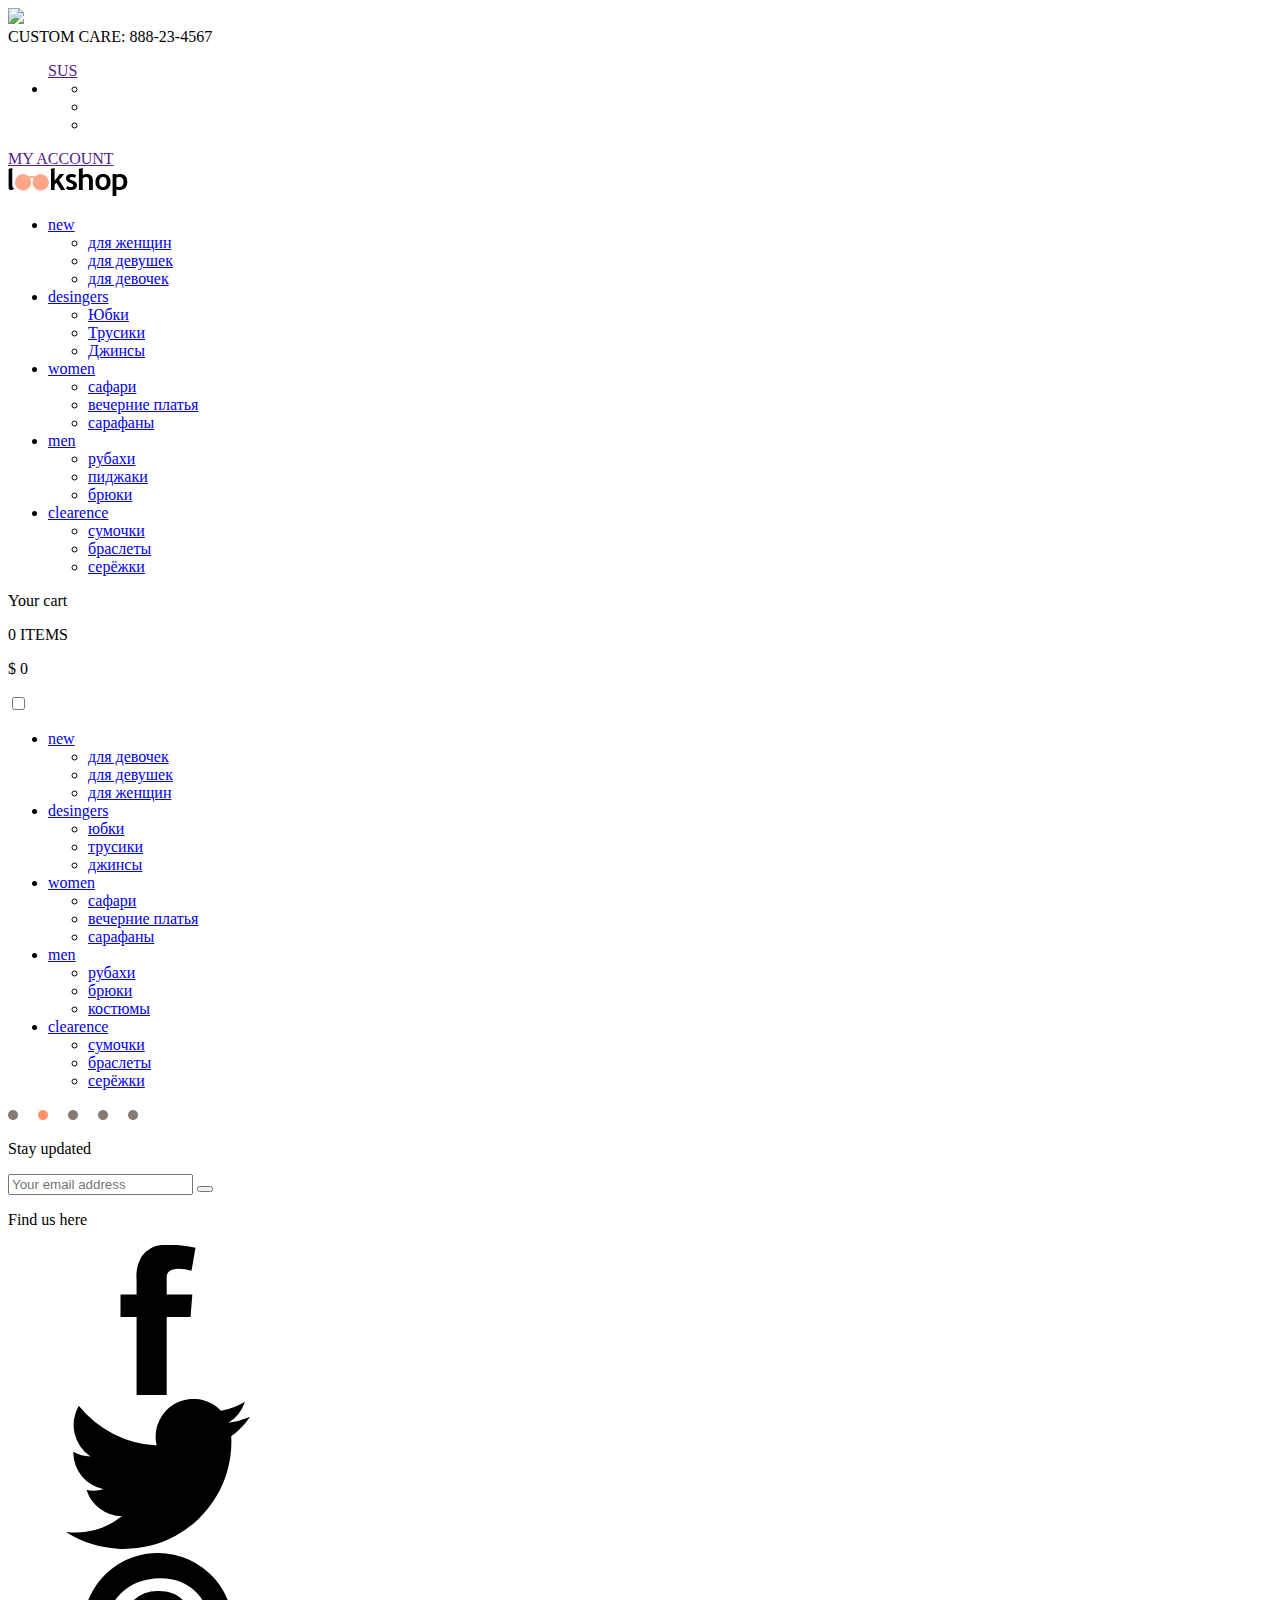
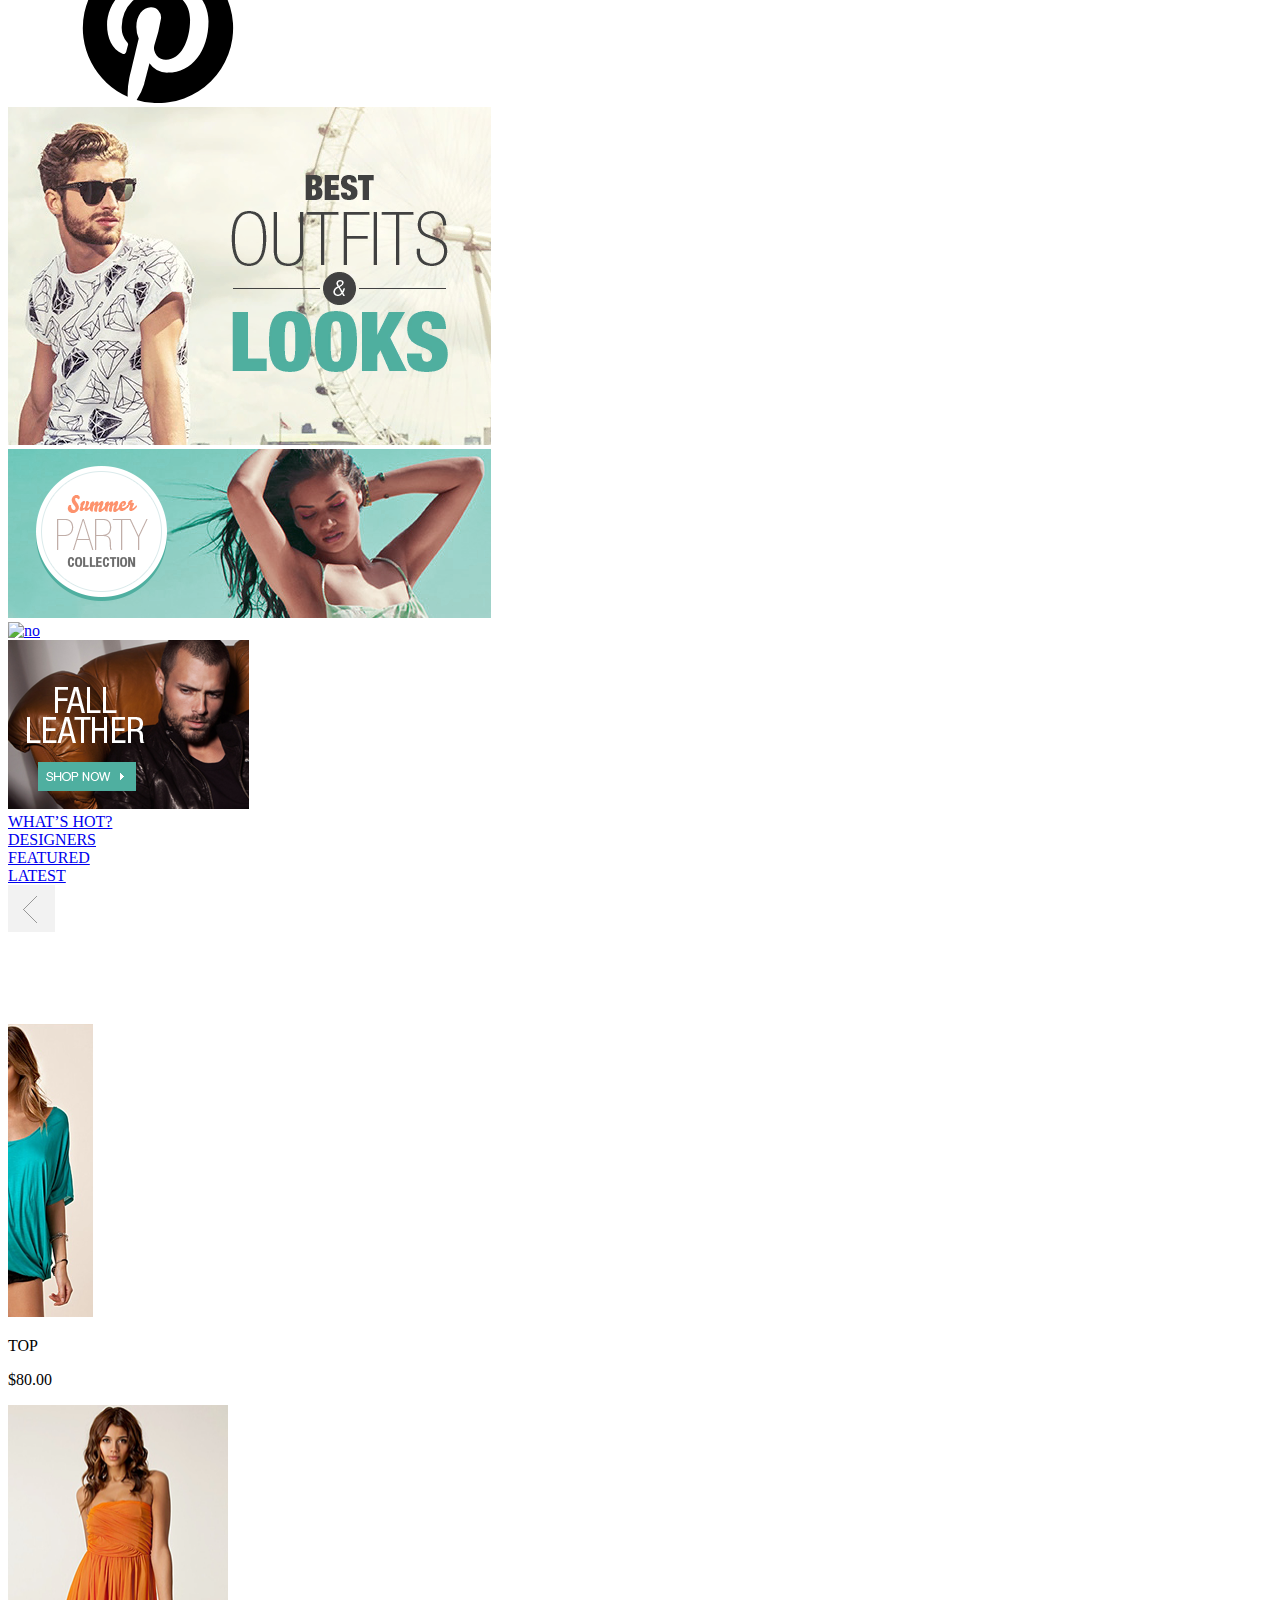
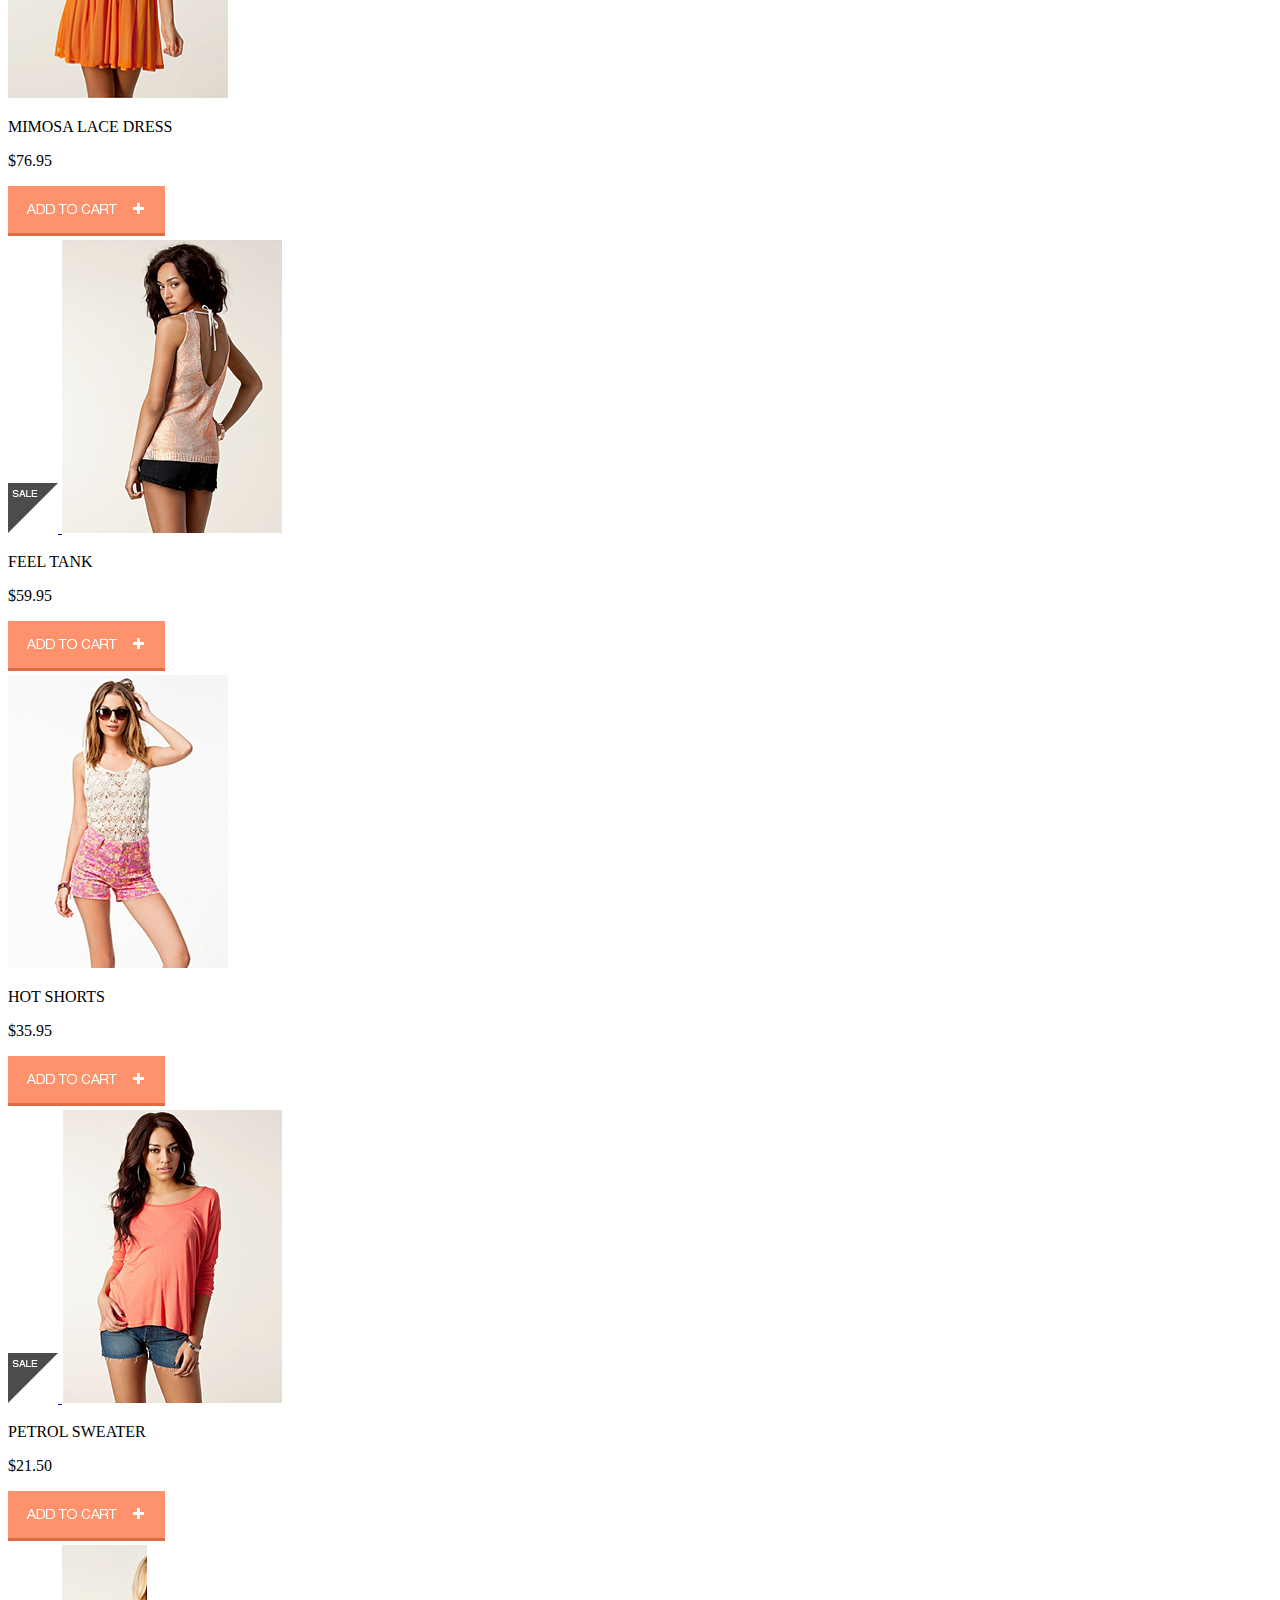
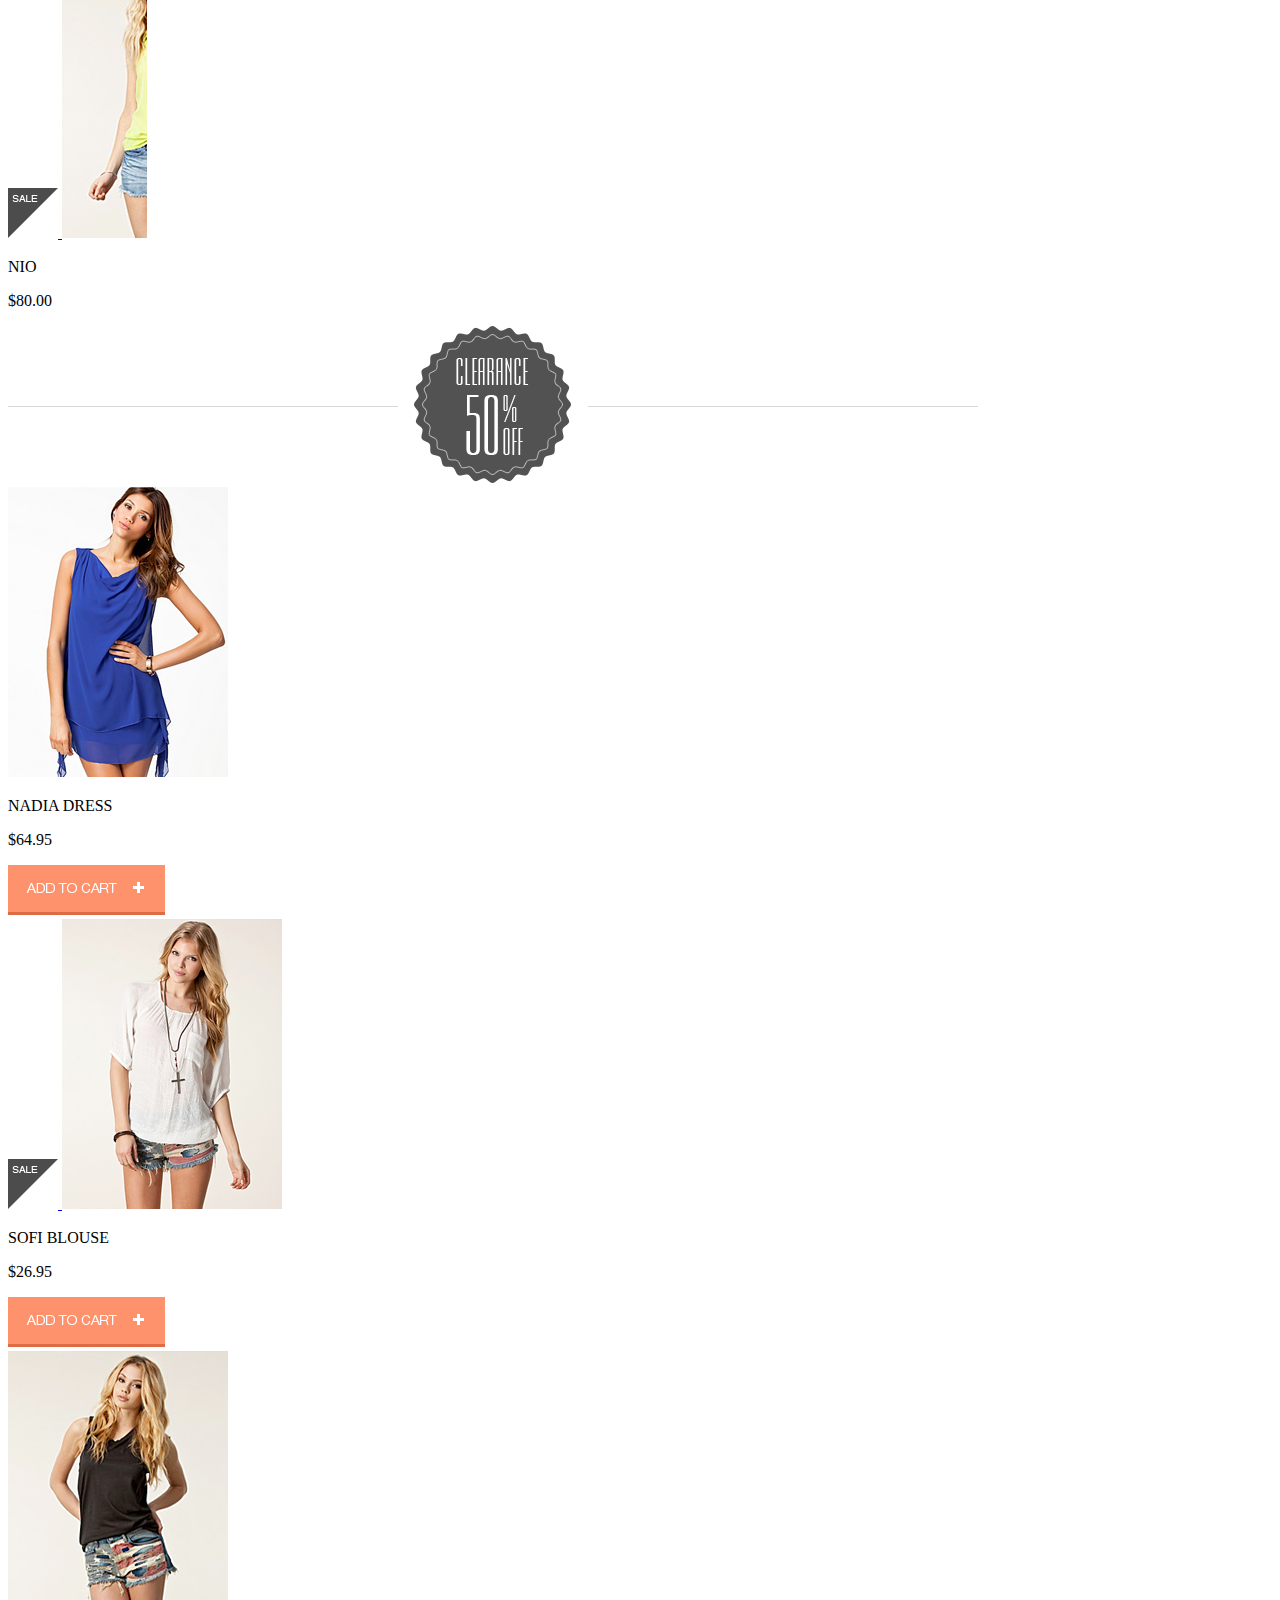
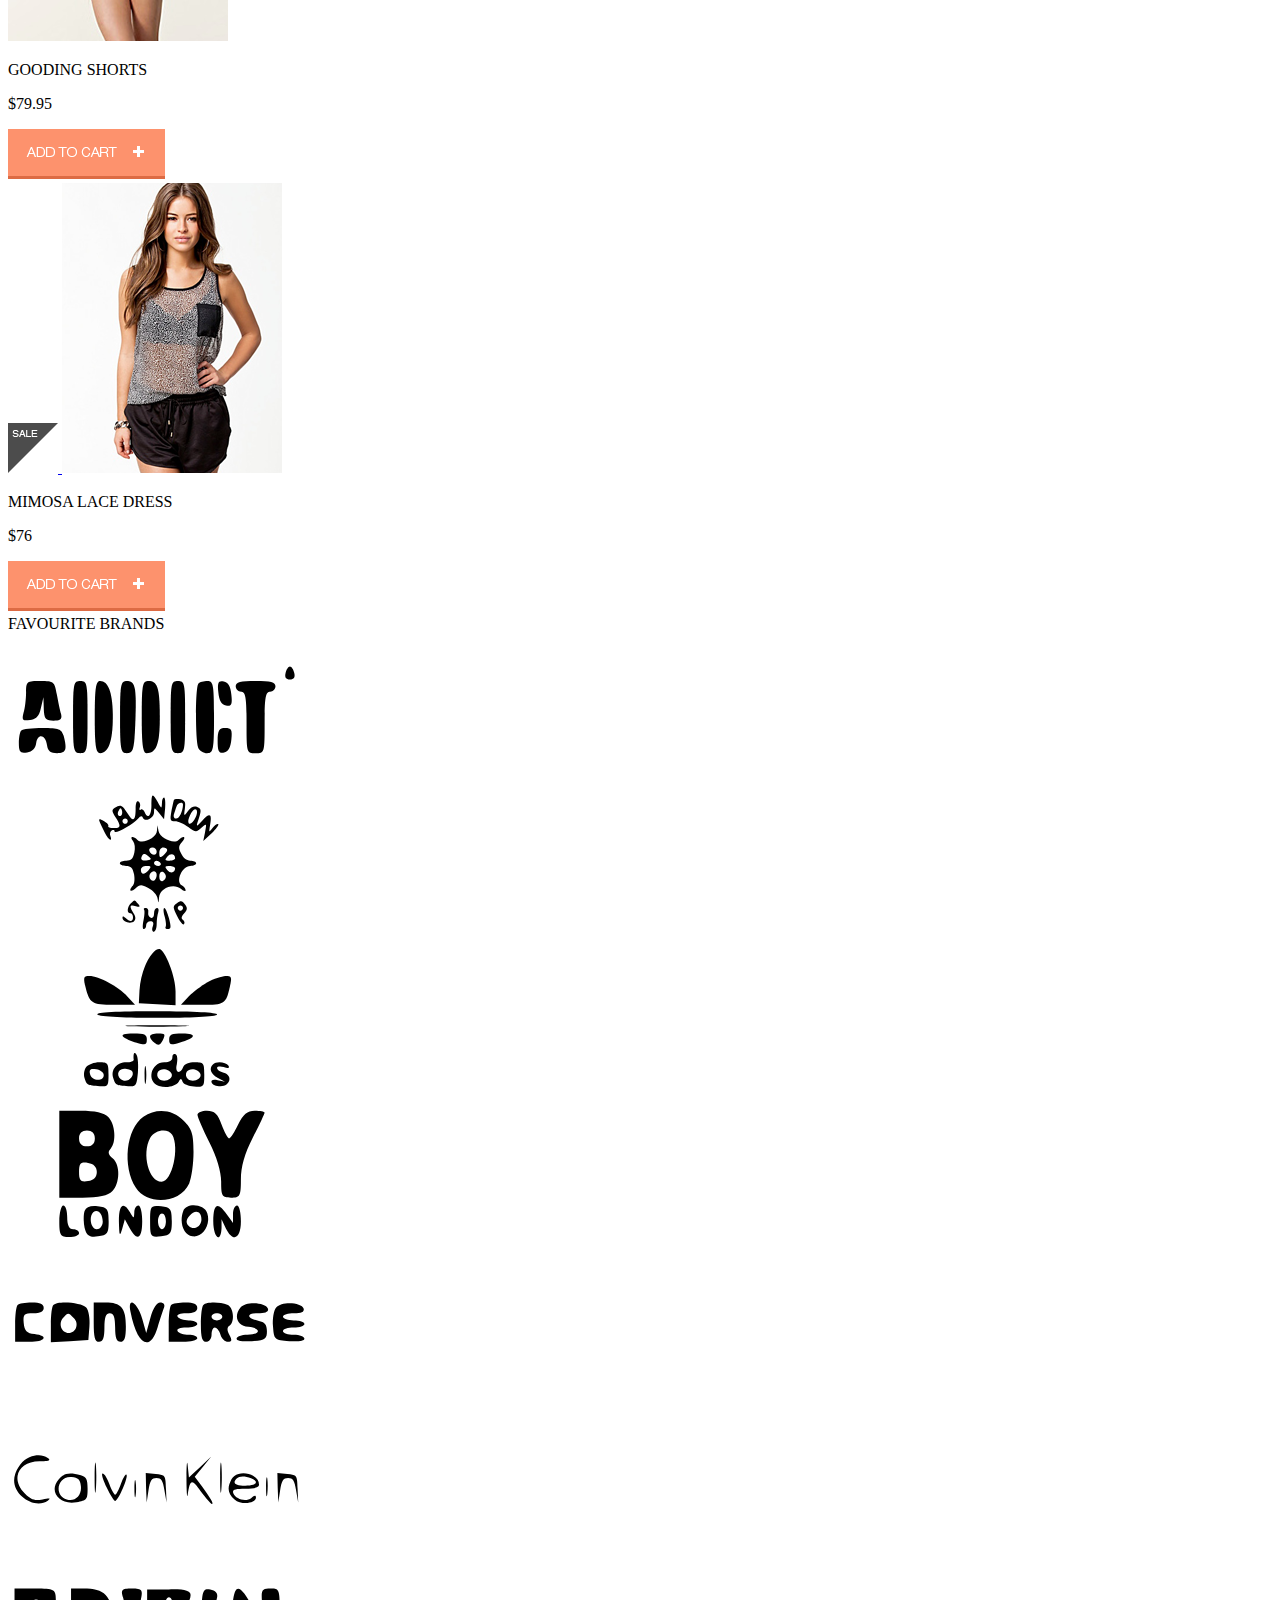
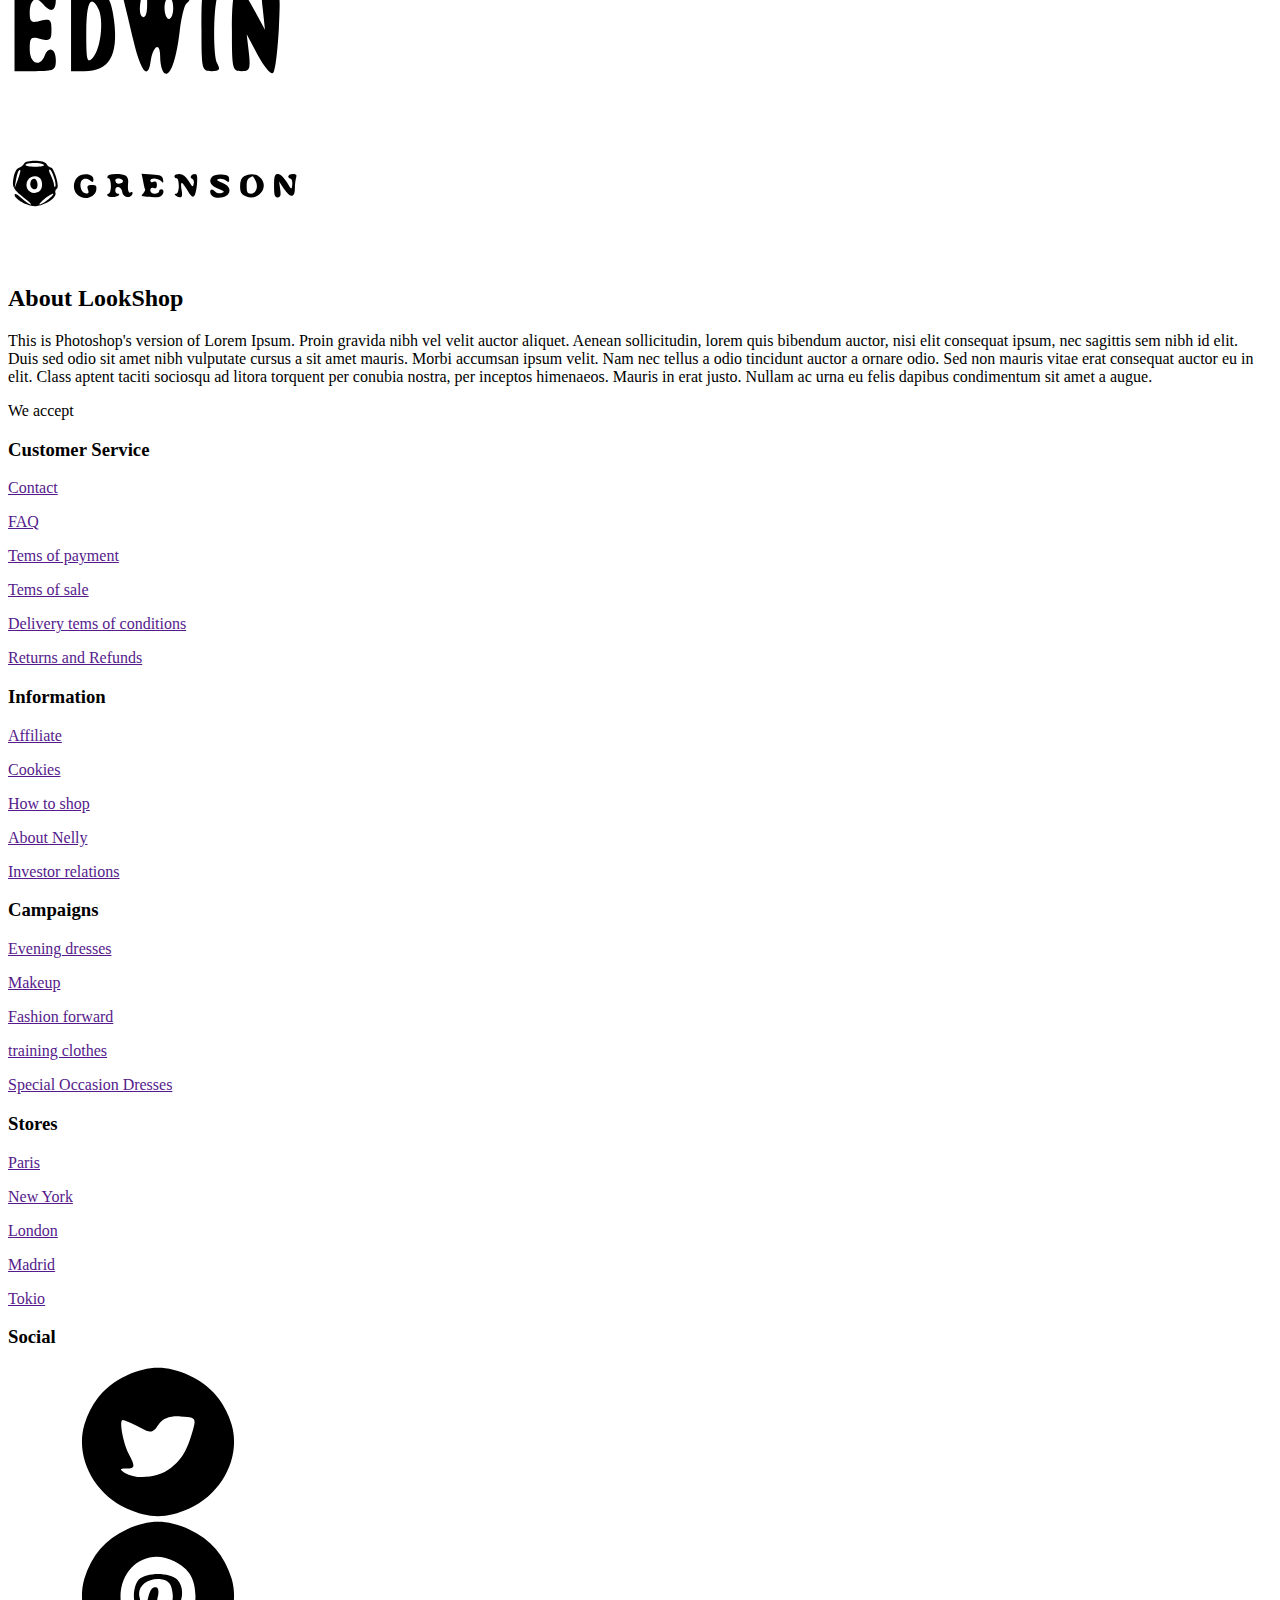
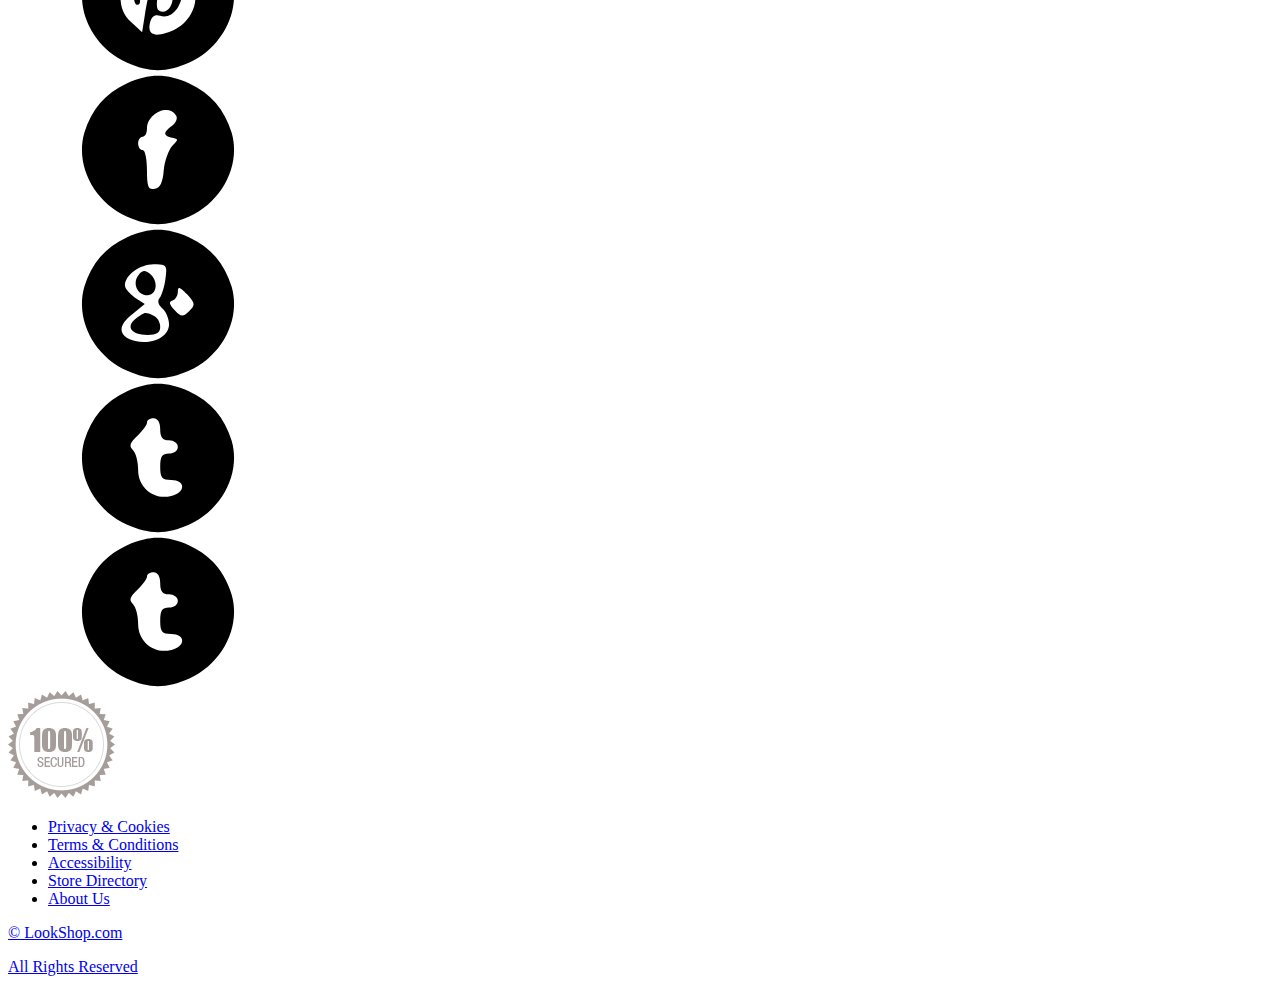
==== index.html @ e64f7e5d "Update index.html" ====
<!DOCTYPE html>
<html lang="en">
<head>
	<meta charset="UTF-8">
	<meta name="viewport" content="width=device-width, initial-scale=1.0">
<!-- 	<link rel="stylesheet" href="https://github.com/Filin3DK/LOOKSHOP-1/blob/main/CSS/style.css"> -->
	  <link rel="stylesheet" href="../css/style.css">                                                   

</head>
<body>

	

	<div class="wrapper">

<!-- КНОПКА SHOP IT НА ГАЛЕРЕЕ -->

		<a href="#">
		<img class="shop-it" src="https://github.com/Filin3DK/LOOKSHOP-1/tree/main/images/shop-it.png">
	   </a>
	   
<!-- HEADER -->

 <div class="header">
			<div class="header__black">
				<div class="number">
					CUSTOM CARE: 888-23-4567
					<!-- OUR NEW REGISTER NUMBER IN SINGAPORE HOTEL 888-23-4567 -->
				</div>

				<div class="empty"></div>

			<!-- 	БОЛЬШОЙ СПИСОК -->
				
				<ul class="menu">
					
					<a class="menu-a" href="">SUS</a>
					<li class="menu-li">
						
						<ul class="submenu">
							<li>
								<a class="submenu__li_a" href="" target="_blank"></a>
							</li>
							<li>
								<a class="submenu__li_a" href="" target="_blank"></a>
							</li>
							<li>
								<a class="submenu__li_a" href="" target="_blank"></a>
							</li>
						</ul>
					</li>
				</ul>

				<div class="my-account">
					<a href="" class="my-account__a">MY ACCOUNT</a>
				</div>

	<form class="search">
     <!-- <input type="search" placeholder="Искать здесь...">
     <button type="submit"></button> -->
   </form>

			</div>

<div class="header__login">

	<img class="header__login_font" src="../icons/logo.png" alt="no">


	


<!-- СПИСОК ВЫПАДАЮЩИХ СПИСКОВ -->

<ul class="list">
	

	<li class="list__li">

		<a class="li__a" href="IST3.html" target="_blank">new</a>

		<ul class="submenu">
			<li class="submenu__li">
				<a class="submenu__li_a" href="IST4.html" target="_blank">для женщин</a>
			</li>

			<li class="submenu__li">
				<a class="submenu__li_a" href="IST4.html" target="_blank">для девушек</a>
			</li>

			<li class="submenu__li">
				<a class="submenu__li_a" href="IST4.html" target="_blank">для девочек</a>
			</li>			
				
		</ul>
	</li>

	<li class="list__li_second">

		<a class="li__a_second" href="IST3.html" target="_blank">desingers</a>

		<ul class="submenu">
			<li class="submenu__li">
				<a class="submenu__li_a" href="IST4.html" target="_blank">Юбки</a>
			</li>

			<li class="submenu__li">
				<a class="submenu__li_a" href="IST4.html" target="_blank">Трусики</a>
			</li>

			<li class="submenu__li">
				<a class="submenu__li_a" href="IST4.html" target="_blank">Джинсы</a>
			</li>			
				
		</ul>
	</li>


	<li class="list__li_the-third">

		<a class="li__a_the-third" href="IST3.html" target="_blank">women</a>

		<ul class="submenu">
			<li class="submenu__li">
				<a class="submenu__li_a" href="IST4.html" target="_blank">сафари</a>
			</li>

			<li class="submenu__li">
				<a class="submenu__li_a" href="IST4.html" target="_blank">вечерние платья</a>
			</li>

			<li class="submenu__li">
				<a class="submenu__li_a" href="IST4.html" target="_blank">сарафаны</a>
			</li>			
				
		</ul>
	</li>


	<li class="list__li_fourth">

		<a class="li__a_fourth" href="IST3.html" target="_blank">men</a>

		<ul class="submenu">
			<li class="submenu__li">
				<a class="submenu__li_a" href="IST4.html" target="_blank">рубахи</a>
			</li>

			<li class="submenu__li">
				<a class="submenu__li_a" href="IST4.html" target="_blank">пиджаки</a>
			</li>

			<li class="submenu__li">
				<a class="submenu__li_a" href="IST4.html" target="_blank">брюки</a>
			</li>			
				
		</ul>
	</li>


	<li class="list__li_fifth">

		<a class="li__a_fifth" href="IST3.html" target="_blank">clearence</a>

		<ul class="submenu">
			<li class="submenu__li">
				<a class="submenu__li_a" href="IST4.html" target="_blank">сумочки</a>
			</li>

			<li class="submenu__li">
				<a class="submenu__li_a" href="IST4.html" target="_blank">браслеты</a>
			</li>

			<li class="submenu__li">
				<a class="submenu__li_a" href="IST4.html" target="_blank">серёжки</a>
			</li>			
				
		</ul>
	</li>


	

	
</ul>


<div class="you-cart"> 


	<div class="cart">
		<p class="p-cart">Your cart</p>
	</div>

	<div class="sum">

		<p class="items"><span>0 ITEMS</span></p>
		<p class="dollars"><span>$ 0</span></p>
		
	</div>

</div>






	<!-- МЕНЮ БУРГЕР -->

	<div class="hamburger-menu">
  <input id="menu__toggle" type="checkbox" />
  <label class="menu__btn" for="menu__toggle">
    <span></span>
  </label>

  <ul class="menu__box">
  	
    <li class="menu__item">
    	<a href="MB1.html">new</a>
           <ul class="submenu-414px">

			    <li class="submenu__li-414px">
			   	<a class="submenu__li_a-414px" href="IST4.html" target="_blank">для девочек</a>
			    </li>

			    <li class="submenu__li-414px">
				  <a class="submenu__li_a-414px" href="IST4.html" target="_blank">для девушек</a>
			    </li>
			
			    <li class="submenu__li-414px">
				  <a class="submenu__li_a-414px" href="IST4.html" target="_blank">для женщин</a>
			    </li>
			
	    	</ul>
    </li>

    <li class="menu__item">
    	<a href="MB2.html">desingers</a>

    	 <ul class="submenu-414px">

			    <li class="submenu__li-414px">
			   	<a class="submenu__li_a-414px" href="IST4.html" target="_blank">юбки</a>
			    </li>

			    <li class="submenu__li-414px">
				  <a class="submenu__li_a-414px" href="IST4.html" target="_blank">трусики</a>
			    </li>
			
			    <li class="submenu__li-414px">
				  <a class="submenu__li_a-414px" href="IST4.html" target="_blank">джинсы</a>
			    </li>
			
	    	</ul>
    </li>

    <li class="menu__item">
    	<a href="MB3.html">women</a>

    	<ul class="submenu-414px">

			    <li class="submenu__li-414px">
			   	<a class="submenu__li_a-414px" href="IST4.html" target="_blank">сафари</a>
			    </li>

			    <li class="submenu__li-414px">
				  <a class="submenu__li_a-414px" href="IST4.html" target="_blank">вечерние платья</a>
			    </li>
			
			    <li class="submenu__li-414px">
				  <a class="submenu__li_a-414px" href="IST4.html" target="_blank">сарафаны</a>
			    </li>
			
	    	</ul>
    </li >

    <li class="menu__item">
    	<a  href="MB4.html">men</a>

    	<ul class="submenu-414px">

			    <li class="submenu__li-414px">
			   	<a class="submenu__li_a-414px" href="IST4.html" target="_blank">рубахи</a>
			    </li>

			    <li class="submenu__li-414px">
				  <a class="submenu__li_a-414px" href="IST4.html" target="_blank">брюки</a>
			    </li>
			
			    <li class="submenu__li-414px">
				  <a class="submenu__li_a-414px" href="IST4.html" target="_blank">костюмы</a>
			    </li>
			
	    	</ul>
    </li>

    <li  class="menu__item">
    	<a href="#">clearence</a>
         
         <ul class="submenu-414px">

			    <li class="submenu__li-414px">
			   	<a class="submenu__li_a-414px" href="IST4.html" target="_blank">сумочки</a>
			    </li>

			    <li class="submenu__li-414px">
				  <a class="submenu__li_a-414px" href="IST4.html" target="_blank">браслеты</a>
			    </li>
			
			    <li class="submenu__li-414px">
				  <a class="submenu__li_a-414px" href="IST4.html" target="_blank">серёжки</a>
			    </li>
			
	    	</ul>

    </li>
  </ul>
</div>

</div>

</div>


<!-- БЛОК ДЕВУШКА В ДЖИНСОВЫХ ШОРТАХ -->

			
<div class="header__foto">
</div>

<!-- БЛОК С ЦВЕТНЫМИ ТОЧКАМИ -->

<div class="points">
	
  <img class="colored-dots" src="../images/group1.png" alt="no" >

</div>

				

<!-- ФОРМА ВВОДА E-MAIL -->


<div class="form-email">	

	 	<form class="form-e" action="" method="get">

 <label class="input-email-label">


 	<p class="stay">Stay updated</p>
 	<input class="input-email" name="email" placeholder="Your email address" type="search">

 	<button class="plus" type="submit"></button>
 </label>

  
   </form> 

<!-- ТРИ ИКОНКИ СОЦСЕТЕЙ   --> 


<p class="find">Find us here</p> 


<!-- SVG ИСХОДНИКИ БЛОКА EMAIL -->

<svg display="none">  <!-- тело спрайта -->
	 
   <symbol id="facebook" viewBox="0 0 9 18">         <!-- сектор спрайта -->

   	<g>
   		
         <path class="cls-1" d="M943,674.948h1.929v-1.81a4.7,4.7,0,0,1,.621-2.79,3.475,3.475,0,0,1,2.993-1.355,12.575,12.575,0,0,1,3.458.334l-0.482,2.759a6.739,6.739,0,0,0-1.554-.224c-0.75,0-1.422.258-1.422,0.983v2.1h3.076l-0.215,2.693h-2.861V687h-3.614v-9.36H943v-2.693Z" transform="translate(-943 -669)"/>
      </g>
   	
   </symbol>


   <symbol id="twitter" viewBox="0 0 20.316 16.562">

   	<g>
   		<path class="cls-1" d="M1012.92,672.169a8.387,8.387,0,0,1-2.4.659,4.188,4.188,0,0,0,1.83-2.315,8.233,8.233,0,0,1-2.64,1.016,4.173,4.173,0,0,0-7.22,2.863,3.756,3.756,0,0,0,.11.953,11.828,11.828,0,0,1-8.6-4.372,4.2,4.2,0,0,0,1.291,5.587,4.142,4.142,0,0,1-1.89-.524v0.053a4.184,4.184,0,0,0,3.346,4.1,4.167,4.167,0,0,1-1.884.072,4.179,4.179,0,0,0,3.9,2.906,8.394,8.394,0,0,1-6.176,1.732,11.859,11.859,0,0,0,18.268-10.025c0-.182-0.01-0.362-0.02-0.541A8.46,8.46,0,0,0,1012.92,672.169Z" transform="translate(-992.594 -670.219)"/>
   	</g>
   	
   </symbol>

   
   <symbol id="pinterest" viewBox="0 0 21.06 21">

   	<g>
   		<path class="cls-1" d="M1057.46,667a10.5,10.5,0,0,0-4.23,20.117,9.578,9.578,0,0,1,.19-2.411c0.2-.852,1.35-5.721,1.35-5.721a4.093,4.093,0,0,1-.33-1.662c0-1.556.9-2.718,2.03-2.718a1.406,1.406,0,0,1,1.42,1.576,22.122,22.122,0,0,1-.93,3.727,1.627,1.627,0,0,0,1.66,2.022c2,0,3.34-2.555,3.34-5.583,0-2.3-1.55-4.023-4.38-4.023a4.981,4.981,0,0,0-5.19,5.028,3,3,0,0,0,.7,2.06,0.515,0.515,0,0,1,.15.585c-0.05.193-.17,0.658-0.22,0.843a0.357,0.357,0,0,1-.52.262c-1.48-.6-2.16-2.2-2.16-4.011,0-2.983,2.52-6.559,7.53-6.559,4.02,0,6.67,2.9,6.67,6.015,0,4.119-2.3,7.2-5.69,7.2a3.032,3.032,0,0,1-2.57-1.309s-0.61,2.419-.74,2.886a8.663,8.663,0,0,1-1.06,2.25A10.506,10.506,0,1,0,1057.46,667Z" transform="translate(-1046.94 -667)"/>   		
   	</g>
   	
   </symbol>

</svg>



<!-- БЛОК FB -->


<div class="social-fb">

<a href="#" class="fb-a" target="_blank">
	<svg class="fb">  
 
  		<use xlink:href="#facebook"></use>   

   </svg>
</a>
</div>


<!-- БЛОК TW -->


<div class="social-tw">

	<a href="#" class="tw-a" target="_blank">

<svg class="tw">  

  	<use xlink:href="#twitter"></use>   

</svg>

  </a>

</div>


<!-- БЛОК PINTEREST -->

<div class="social-pin">

	<a href="#" class="pin-a" target="_blank">

<svg class="pin">  

  	<use xlink:href="#pinterest"></use>   

</svg>

   </a>

</div>

</div>

<!-- </div> -->






<!-- КОЛЛАЖ   КОЛЛАЖ   КОЛЛАЖ -->

<div class="collage">

	<div class="collage-grid">

		<div class="collage-big">
			
         <a href="/">
         	<img class="cb1" src="../images/collage-big2.png" alt="no">
         </a>

		</div>

		<div class="collage-big2">
			
         <a href="/">
         	<img class="cb2" src="../images/collage-smoll-top.png" alt="no">
         </a>

		</div>

	 <div class="collage-bottom">	

		<div class="collage-bottom-left">
			
         <a href="/">
         	<img class="cb3" src="../images/collage-smoll-bottom-left.png" alt="no">
         </a>

		</div>

		<div class="collage-bottom-right">
			
         <a href="/">
         	<img class="cb4" src="../images/collage-smoll-bottom-right.png" alt="no">
         </a>

		</div>
	 </div>

	</div>	
	
</div>
<!-- НИЖНЯЯ ГРАНИЦА COLLAGE -->


<!-- БЛОК ГАЛЕРЕЯ -->

<div class="galery">
	<div class="galery__ul">

		<div class="galery__ul_li1">
			<a href="#">WHAT’S HOT?</a>
	   </div>

		<div class="galery__ul_li2">
		<a href="#"> DESIGNERS</a>
	   </div>

		<div class="galery__ul_li3">
		<a href="#"> FEATURED</a>
	   </div>

		<div class="galery__ul_li4">
		<a href="#">LATEST</a>
	   </div>

		<div class="galery__ul_li5">
			<a href="#">
			<img class="li5-icon" src="../icons/left arrow.png" alt="no">
		   </a>			
		</div>

		<div class="galery__ul_li6">	
		   <a href="#">		
			<img class="li6-icon" src="../icons/rightl_arrows.png" alt="no">
		   </a>
		</div>
		
	</div>


	

	<div class="galery__foto">

	

		<div class="item1">
			<a class="a-item" href="#">
			<img src="../images/galery-girl-1.png" alt="no">
		   </a>
				<div class="product-price">

                   <p class="name">TOP</p>
						 <p class="cost">$80.00</p>

					<div class="add-cart">
						
					</div>

				</div>
		</div>

		<div class="item2">
			<a class="a-item" href="#">
			<img src="../images/galery-girl-2.png" alt="no">
		   </a>
			<div class="product-price">
				   
				<p class="name">MIMOSA LACE DRESS</p>
				<p class="cost">$76.95</p>

					
               <a class="a-add-cart" href="#">

					<img class="add-cart" src="../images/add-cart-img.png" alt="no">
						
					</a>
			</div>
		</div>

		<div class="item3">
			<a class="a-item" href="#">
			<img class="sale" src="../images/sale.png" alt="no">	
			<img src="../images/galery-girl-3.png" alt="no">
		   </a>
			<div class="product-price">

				<p class="name">FEEL TANK</p>
				<p class="cost">$59.95</p>

					<a class="a-add-cart" href="#">

					<img class="add-cart" src="../images/add-cart-img.png" alt="no">
						
					</a>
				</div>
		</div>

		<div class="item4">
			<a class="a-item" href="#">
			<img src="../images/galery-girl-4.png" alt="no">
		   </a>
			<div class="product-price">

				<p class="name">HOT SHORTS</p>
				<p class="cost">$35.95</p>

					<a class="a-add-cart" href="#">

					<img class="add-cart" src="../images/add-cart-img.png" alt="no">
						
					</a>
				</div>
		</div>

		<div class="item5">
			<a class="a-item" href="#">
			<img class="sale" src="../images/sale.png" alt="no">
			<img src="../images/galery-girl-5.png" alt="no">
         </a>
			<div class="product-price">

				       <p class="name">PETROL SWEATER</p>
						 <p class="cost">$21.50</p>
           <a class="a-add-cart" href="#">

					<img class="add-cart" src="../images/add-cart-img.png" alt="no">
						
					</a>
				</div>
		</div>

		<div class="item6">
			<a class="a-item" href="#">
			<img class="sale" src="../images/sale.png" alt="no">
			<img src="../images/galery-girl-6.png" alt="no">
         </a>
			<div class="product-price">

				<p class="name">NIO</p>
				<p class="cost">$80.00</p>
        
			</div>
		</div>
		
	</div>
	<!-- НИЖНЯЯ ГРАНИЦА БЛОКА ГАЛЕРЕЯ__ФОТО -->

</div>
<!-- НИЖНЯЯ ГРАНИЦА БЛОКА ГАЛЕРЕЯ -->

<!-- БЛОК СКИДКА 50% -->

<div class="discount-box">

	<div class="clearance">
		<img class="clearance-round" src="../images/clearance.png" alt="no">
	</div>
	
	<div class="smoll-galery">

		<div class="item-smoll-1">
			<a class="a-item" href="#">				
				<img class="img-smoll" src="../images/smoll-1.png" alt="no">
			</a>
				<div class="product-price">
	
					<p class="name">NADIA DRESS</p>
					<p class="cost">$64.95</p>

					<a class="a-add-cart" href="#">

					<img class="add-cart" src="../images/add-cart-img.png" alt="no">
						
					</a>
			  
				</div>
		</div>

		<div class="item-smoll-2">
			<a class="a-item" href="#">
				<img class="sale" src="../images/sale.png" alt="no">
				<img class="img-smoll" src="../images/smoll-2.png" alt="no">
				</a>
				<div class="product-price">
	
					<p class="name">SOFI BLOUSE</p>
					<p class="cost">$26.95</p>

					<a class="a-add-cart" href="#">

					<img class="add-cart" src="../images/add-cart-img.png" alt="no">
						
					</a>
			  
				</div>
		</div>

		<div class="item-smoll-3">
			<a class="a-item" href="#">
				<!-- <img class="sale" src="../images/sale.png" alt="no"> -->
				<img class="img-smoll" src="../images/smoll-3.png" alt="no">
				</a>
				<div class="product-price">
	
					<p class="name">GOODING SHORTS</p>
					<p class="cost">$79.95</p>

					<a class="a-add-cart" href="#">

					<img class="add-cart" src="../images/add-cart-img.png" alt="no">
						
					</a>
			  
				</div>
		</div>

		<div class="item-smoll-4">
			<a class="a-item" href="#">
				<img class="sale" src="../images/sale.png" alt="no">
				<img class="img-smoll" src="../images/smoll-4.png" alt="no">
				</a>
				<div class="product-price">
	
					<p class="name">MIMOSA LACE DRESS</p>
					<p class="cost">$76</p>

					<a class="a-add-cart" href="#">

					<img class="add-cart" src="../images/add-cart-img.png" alt="no">
						
					</a>
			  
				</div>
		</div>
	</div>
</div>


<!-- ТЕКСТ С ЛИНИЯМИ ПО БОКАМ -->
 <div class="title">
	  <span>
		FAVOURITE BRANDS
	  </span>
  </div>

<!--   БЛОК С БРЕНДАМИ -->

<div class="brands">

 
  <svg display="none">

  	    <symbol id="brend-1" viewBox="0 0 83.000000 31.000000">
  	    	<g transform="translate(0.000000,31.000000) scale(0.100000,-0.100000)"
 stroke="none">
<path d="M768 252 c-3 -12 1 -18 12 -18 11 0 15 6 12 18 -2 10 -8 18 -12 18
-4 0 -10 -8 -12 -18z"/>
<path d="M50 198 c0 -18 -3 -44 -7 -56 -5 -21 -3 -23 18 -20 17 2 26 11 30 33
l7 30 1 -32 c1 -28 5 -33 27 -33 19 0 24 4 21 18 -3 9 -8 34 -12 55 -6 35 -8
37 -45 37 -38 0 -40 -1 -40 -32z"/>
<path d="M180 130 c0 -93 1 -100 20 -100 19 0 20 7 20 100 0 93 -1 100 -20
100 -19 0 -20 -7 -20 -100z"/>
<path d="M240 130 c0 -81 3 -100 15 -100 23 0 35 34 35 100 0 66 -12 100 -35
100 -12 0 -15 -19 -15 -100z"/>
<path d="M310 130 c0 -92 2 -100 19 -100 17 0 20 9 23 77 4 105 1 123 -23 123
-17 0 -19 -8 -19 -100z"/>
<path d="M370 130 c0 -75 3 -100 13 -100 27 0 37 25 37 96 0 85 -6 104 -31
104 -17 0 -19 -9 -19 -100z"/>
<path d="M450 130 c0 -93 1 -100 20 -100 19 0 20 7 20 100 0 93 -1 100 -20
100 -19 0 -20 -7 -20 -100z"/>
<path d="M527 223 c-9 -8 -9 -156 -1 -177 3 -9 15 -16 25 -16 17 0 19 9 19
100 0 90 -2 100 -18 100 -10 0 -22 -3 -25 -7z"/>
<path d="M582 198 c2 -22 9 -34 21 -36 15 -3 18 2 15 30 -2 22 -9 34 -21 36
-15 3 -18 -2 -15 -30z"/>
<path d="M630 215 c0 -8 7 -15 15 -15 12 0 15 -16 15 -85 0 -84 0 -85 25 -85
25 0 25 1 25 85 0 69 3 85 15 85 8 0 15 7 15 15 0 12 -13 15 -55 15 -42 0 -55
-3 -55 -15z"/>
<path d="M37 93 c-4 -3 -7 -19 -7 -35 0 -25 4 -29 23 -26 14 2 23 11 25 26 4
28 26 24 30 -6 2 -16 10 -22 28 -22 25 0 28 9 18 48 -6 19 -13 22 -58 22 -29
0 -56 -3 -59 -7z"/>
<path d="M580 64 c0 -28 3 -35 18 -32 11 2 18 14 20 36 3 27 0 32 -17 32 -17
0 -21 -6 -21 -36z"/>
</g>
  	    </symbol>

  	   <symbol id="brend-2" viewBox="0 0 51.000000 57.000000">
  	   	<g transform="translate(0.000000,57.000000) scale(0.100000,-0.100000)"
 stroke="none">
<path d="M230 500 c0 -40 -15 -54 -26 -25 -4 8 -10 12 -15 9 -5 -3 -6 1 -3 9
3 8 1 18 -5 22 -7 4 -11 -6 -11 -28 0 -47 -10 -52 -31 -17 -20 32 -26 35 -48
21 -12 -8 -12 -13 2 -35 23 -34 21 -44 -7 -42 -13 0 -22 4 -20 8 3 4 -5 12
-17 19 -24 12 -24 12 3 -43 13 -28 32 -40 22 -14 -3 8 -1 17 5 21 6 3 11 2 11
-4 0 -12 69 25 89 48 9 11 15 12 18 5 7 -20 43 -3 43 20 0 20 1 20 19 -3 l19
-24 4 41 c2 23 0 42 -4 42 -5 0 -8 -10 -8 -22 -1 -22 -2 -21 -16 5 -20 36 -24
34 -24 -13z m-114 -37 c-10 -10 -19 5 -10 18 6 11 8 11 12 0 2 -7 1 -15 -2
-18z m24 -23 c0 -5 -4 -10 -10 -10 -5 0 -10 5 -10 10 0 6 5 10 10 10 6 0 10
-4 10 -10z"/>
<path d="M316 522 c-2 -4 -6 -24 -10 -44 -6 -34 -5 -38 14 -38 11 0 34 -10 50
-22 29 -21 30 -21 50 -3 20 18 20 18 14 -16 l-7 -34 32 29 c17 16 28 32 25 35
-3 3 -13 -3 -21 -14 -15 -19 -15 -19 -10 11 8 43 -1 48 -30 16 -20 -22 -23
-23 -18 -7 16 46 16 52 -1 59 -12 5 -23 0 -35 -15 -16 -21 -16 -21 -12 8 4 24
1 31 -16 36 -12 3 -23 2 -25 -1z m34 -19 c-1 -25 -14 -53 -26 -53 -7 0 -11 7
-9 15 3 8 7 22 10 30 4 15 25 21 25 8z m48 -48 c-11 -25 -28 -34 -28 -14 0 6
5 19 11 30 15 28 31 13 17 -16z"/>
<path d="M251 404 c-1 -27 -56 -53 -74 -35 -16 16 -32 14 -17 -4 7 -9 9 -26 5
-45 -5 -23 -12 -30 -31 -30 -13 0 -24 -4 -24 -10 0 -5 11 -10 24 -10 18 0 25
-7 30 -32 3 -17 2 -36 -4 -42 -18 -18 -10 -29 9 -12 18 16 22 16 49 2 17 -9
33 -26 35 -38 4 -22 4 -21 6 2 2 36 56 57 83 33 10 -9 18 -11 18 -5 0 6 -7 15
-15 19 -24 14 2 73 32 73 13 0 23 5 23 10 0 6 -10 10 -22 10 -15 0 -27 10 -35
27 -11 22 -10 29 4 45 17 19 5 26 -14 7 -17 -17 -71 7 -76 34 l-4 22 -2 -21z
m-1 -80 c0 -17 -22 -14 -28 4 -2 7 3 12 12 12 9 0 16 -7 16 -16z m40 7 c0 -5
-7 -14 -15 -21 -13 -10 -15 -9 -15 9 0 12 6 21 15 21 8 0 15 -4 15 -9z m-74
-39 c-22 -5 -30 3 -21 18 5 8 11 7 22 -2 15 -12 14 -13 -1 -16z m104 7 c0 -5
-10 -9 -21 -9 -18 0 -19 2 -9 15 12 15 30 12 30 -6z m-55 -19 c3 -5 -1 -10 -9
-10 -9 0 -16 5 -16 10 0 6 4 10 9 10 6 0 13 -4 16 -10z m-45 -25 c-7 -8 -16
-15 -21 -15 -5 0 -9 7 -9 15 0 9 9 15 21 15 18 0 19 -2 9 -15z m100 6 c0 -18
-18 -21 -30 -6 -10 13 -9 15 9 15 11 0 21 -4 21 -9z m-70 -25 c0 -8 -4 -17 -9
-21 -12 -7 -24 12 -16 25 9 15 25 12 25 -4z m35 -6 c0 -7 -6 -15 -12 -17 -8
-3 -13 4 -13 17 0 13 5 20 13 18 6 -3 12 -11 12 -18z"/>
<path d="M152 128 c-15 -15 -16 -38 -2 -38 6 0 10 -7 10 -15 0 -18 -12 -19
-28 -3 -8 8 -12 8 -12 1 0 -16 32 -25 44 -13 7 7 7 16 -2 30 -17 28 -15 33 9
27 16 -4 18 -3 8 9 -14 17 -12 17 -27 2z"/>
<path d="M327 128 c-17 -12 -16 -15 2 -51 11 -21 22 -33 25 -28 4 5 1 13 -4
16 -8 5 -6 13 4 24 13 14 14 21 3 35 -10 14 -15 15 -30 4z m23 -18 c0 -5 -4
-10 -10 -10 -5 0 -10 5 -10 10 0 6 5 10 10 10 6 0 10 -4 10 -10z"/>
<path d="M202 104 c3 -3 2 -21 -2 -40 -4 -19 -4 -34 1 -34 5 0 9 7 9 15 0 8 7
15 16 15 11 0 14 -6 9 -20 -4 -11 -2 -20 4 -20 6 0 11 13 11 29 0 16 3 36 6
45 3 9 1 16 -5 16 -6 0 -11 -9 -11 -21 0 -12 -5 -19 -12 -16 -7 2 -12 11 -10
21 2 9 -3 16 -9 16 -7 0 -10 -2 -7 -6z"/>
<path d="M280 79 c5 -18 7 -36 4 -40 -3 -5 1 -9 9 -9 12 0 12 7 4 40 -6 22
-14 40 -18 40 -4 0 -4 -14 1 -31z"/>
</g>
  	   	
  	   </symbol>

  	   <symbol id="brend-3" viewBox="0 0 57.000000 47.000000">
  	    	<g transform="translate(0.000000,47.000000) scale(0.100000,-0.100000)" stroke="none">
<path d="M268 432 c-22 -25 -38 -72 -41 -117 l-2 -40 58 -3 57 -3 0 43 c0 42
-28 120 -48 132 -5 3 -16 -2 -24 -12z"/>
<path d="M56 333 c14 -59 20 -63 91 -63 l66 0 -24 26 c-29 31 -90 64 -119 64
-17 0 -19 -4 -14 -27z"/>
<path d="M440 341 c-19 -11 -46 -31 -59 -45 l-24 -26 66 0 c70 0 75 3 87 56 7
31 6 34 -14 34 -11 -1 -37 -9 -56 -19z"/>
<path d="M95 240 c8 -14 375 -14 375 0 0 6 -70 10 -191 10 -124 0 -188 -3
-184 -10z"/>
<path d="M198 203 c45 -2 119 -2 165 0 45 1 8 3 -83 3 -91 0 -128 -2 -82 -3z"/>
<path d="M176 170 c6 -6 25 -14 42 -19 28 -8 32 -7 32 10 0 16 -7 19 -42 19
-28 0 -39 -3 -32 -10z"/>
<path d="M260 171 c0 -5 6 -14 14 -20 12 -10 17 -8 26 8 9 19 8 21 -15 21 -14
0 -25 -4 -25 -9z"/>
<path d="M320 161 c0 -17 4 -18 32 -10 52 15 57 29 10 29 -35 0 -42 -3 -42
-19z"/>
<path d="M209 115 c-1 -5 -1 -13 0 -17 0 -5 -10 -8 -23 -8 -30 0 -50 -23 -41
-50 7 -22 8 -22 47 -25 24 -2 26 1 30 42 2 25 0 50 -4 56 -4 7 -8 8 -9 2z m-5
-53 c9 -14 -12 -35 -28 -29 -23 9 -20 37 3 37 11 0 22 -4 25 -8z"/>
<path d="M330 106 c0 -10 -9 -16 -25 -16 -43 0 -57 -62 -17 -74 25 -8 52 -1
62 13 6 11 8 11 12 0 2 -7 19 -14 36 -15 31 -2 32 -1 32 37 0 37 -2 39 -30 39
-18 0 -33 -6 -36 -15 -10 -25 -27 -17 -20 9 3 14 2 28 -4 31 -5 3 -10 -1 -10
-9z m-2 -53 c5 -17 -26 -29 -40 -15 -6 6 -7 15 -3 22 9 14 37 9 43 -7z m90 0
c5 -17 -26 -29 -40 -15 -6 6 -7 15 -3 22 9 14 37 9 43 -7z"/>
<path d="M60 75 c-6 -8 -9 -23 -5 -35 7 -22 8 -22 48 -25 25 -2 27 1 27 36 0
36 -2 39 -29 39 -16 0 -34 -7 -41 -15z m55 -25 c0 -22 -39 -19 -43 3 -3 15 1
18 20 15 12 -2 23 -10 23 -18z"/>
<path d="M243 50 c0 -25 2 -35 4 -22 2 12 2 32 0 45 -2 12 -4 2 -4 -23z"/>
<path d="M457 83 c-13 -13 -7 -30 16 -42 l22 -12 -23 5 c-15 3 -22 0 -19 -7 2
-7 14 -12 28 -12 31 0 39 34 10 42 -12 3 -21 10 -21 15 0 5 10 6 21 3 15 -5
19 -4 15 4 -8 12 -39 15 -49 4z"/>
</g>       

</symbol>
  	    
  	   
<symbol id="brend-4" viewBox="0 0 56.000000 38.000000">
  	<g transform="translate(0.000000,38.000000) scale(0.100000,-0.100000)"
 stroke="none">
<path d="M30 230 l0 -110 59 0 c41 0 65 5 75 16 20 20 21 68 1 84 -11 9 -13
16 -5 24 15 15 12 62 -6 80 -10 11 -34 16 -70 16 l-54 0 0 -110z m90 40 c0
-13 -7 -20 -20 -20 -13 0 -20 7 -20 20 0 13 7 20 20 20 13 0 20 -7 20 -20z m5
-85 c0 -13 -8 -21 -22 -23 -19 -3 -23 1 -23 23 0 22 4 26 23 23 14 -2 22 -10
22 -23z"/>
<path d="M243 325 c-44 -31 -54 -126 -19 -180 30 -46 112 -40 135 11 6 14 11
50 11 80 0 45 -4 59 -25 79 -28 29 -70 32 -102 10z m73 -46 c19 -32 0 -119
-27 -119 -32 0 -51 70 -29 111 12 21 45 26 56 8z"/>
<path d="M380 330 c0 -6 14 -37 30 -70 19 -37 30 -75 30 -100 0 -36 2 -40 25
-40 23 0 25 4 25 46 0 32 9 65 30 106 17 32 30 61 30 63 0 3 -11 5 -25 5 -19
0 -29 -9 -42 -35 -9 -19 -19 -35 -23 -35 -3 0 -12 16 -19 35 -9 27 -18 35 -37
35 -13 0 -24 -5 -24 -10z"/>
<path d="M30 60 c0 -36 3 -40 25 -40 14 0 25 5 25 10 0 6 -7 10 -15 10 -10 0
-15 10 -15 30 0 17 -4 30 -10 30 -5 0 -10 -18 -10 -40z"/>
<path d="M94 86 c-3 -9 -3 -28 0 -42 5 -20 12 -25 34 -22 24 3 27 7 27 38 0
31 -3 35 -28 38 -18 2 -29 -2 -33 -12z m46 -27 c0 -10 -7 -19 -15 -19 -15 0
-21 31 -9 43 11 10 24 -3 24 -24z"/>
<path d="M181 58 c1 -35 2 -38 8 -18 l7 25 12 -22 c19 -35 32 -28 32 17 0 22
-4 40 -10 40 -5 0 -10 -8 -10 -17 -1 -17 -1 -17 -11 0 -17 29 -29 19 -28 -25z"/>
<path d="M260 60 c0 -39 1 -41 28 -38 24 3 27 7 27 38 0 31 -3 35 -27 38 -27
3 -28 1 -28 -38z m40 0 c0 -11 -4 -20 -10 -20 -5 0 -10 9 -10 20 0 11 5 20 10
20 6 0 10 -9 10 -20z"/>
<path d="M344 86 c-11 -29 1 -61 23 -64 26 -4 47 29 38 58 -7 24 -53 28 -61 6z
m46 -21 c0 -19 -20 -29 -32 -17 -8 8 -7 16 2 26 14 17 30 12 30 -9z"/>
<path d="M420 60 c0 -41 19 -58 21 -17 l0 22 11 -23 c18 -36 38 -27 38 18 0
22 -4 40 -10 40 -5 0 -10 -10 -10 -22 l0 -22 -16 22 c-23 33 -34 27 -34 -18z"/>
</g>    	
</symbol>

<symbol id="brend-5" viewBox="0 0 84.000000 16.000000">
	<g transform="translate(0.000000,16.000000) scale(0.100000,-0.100000)"
 stroke="none">
<path d="M27 133 c-4 -3 -7 -28 -7 -55 l0 -48 40 0 c45 0 55 17 14 22 -21 2
-28 9 -30 31 -2 24 1 27 27 27 19 0 29 5 29 15 0 10 -10 15 -33 15 -19 0 -37
-3 -40 -7z"/>
<path d="M127 133 c-4 -3 -7 -28 -7 -55 l0 -49 53 3 52 3 3 38 c2 21 -2 45 -9
53 -12 14 -80 20 -92 7z m57 -36 c16 -15 7 -42 -14 -42 -20 0 -30 26 -16 42
14 16 15 16 30 0z"/>
<path d="M240 85 c0 -42 3 -55 15 -55 11 0 15 11 15 40 0 29 4 40 15 40 11 0
15 -11 15 -40 0 -29 4 -40 15 -40 11 0 15 11 15 43 0 52 -13 67 -57 67 l-33 0
0 -55z"/>
<path d="M343 114 c18 -93 55 -114 76 -43 7 23 15 47 18 55 3 8 -1 14 -11 14
-9 0 -20 -16 -27 -42 l-12 -43 -11 39 c-14 48 -42 65 -33 20z"/>
<path d="M457 133 c-4 -3 -7 -28 -7 -55 l0 -48 40 0 c22 0 40 5 40 10 0 6 -11
10 -24 10 -14 0 -28 5 -31 10 -4 6 7 10 24 10 17 0 31 5 31 10 0 6 -11 10 -24
10 -14 0 -28 5 -31 10 -4 6 7 10 24 10 21 0 31 5 31 15 0 10 -10 15 -33 15
-19 0 -37 -3 -40 -7z"/>
<path d="M547 133 c-4 -3 -7 -28 -7 -55 0 -36 4 -48 15 -48 8 0 15 9 15 20 0
11 4 20 9 20 5 0 13 -9 16 -20 3 -11 13 -20 21 -20 11 0 12 4 4 19 -7 13 -7
22 0 26 16 10 12 52 -6 59 -21 8 -59 8 -67 -1z m53 -33 c0 -5 -7 -10 -15 -10
-8 0 -15 5 -15 10 0 6 7 10 15 10 8 0 15 -4 15 -10z"/>
<path d="M651 126 c-20 -24 -9 -51 22 -54 37 -4 35 -22 -3 -22 -16 0 -30 -5
-30 -11 0 -6 17 -9 43 -7 37 3 42 6 42 28 0 17 -6 26 -20 28 -36 7 -41 22 -6
22 22 0 31 4 29 13 -7 18 -63 21 -77 3z"/>
<path d="M751 126 c-7 -8 -11 -32 -9 -53 3 -37 4 -38 46 -41 25 -2 42 1 42 7
0 6 -13 11 -30 11 -16 0 -30 5 -30 10 0 6 14 10 30 10 17 0 30 5 30 10 0 6
-13 10 -30 10 -16 0 -30 5 -30 10 0 6 14 10 31 10 20 0 29 4 27 13 -6 18 -63
21 -77 3z"/>
</g>
</symbol>


<symbol id="brend-6" viewBox="0 0 98.000000 19.000000">
	<g transform="translate(0.000000,19.000000) scale(0.100000,-0.100000)"
 stroke="none">
<path d="M70 163 c-25 -9 -50 -46 -50 -76 0 -52 70 -94 110 -66 11 8 7 9 -17
4 -26 -5 -37 -2 -58 19 -48 48 -21 106 48 106 31 0 38 3 27 10 -16 11 -36 12
-60 3z"/>
<path d="M283 95 c0 -44 2 -61 4 -37 2 23 2 59 0 80 -2 20 -4 1 -4 -43z"/>
<path d="M583 95 c0 -44 2 -69 4 -55 8 52 13 53 43 11 17 -22 33 -41 36 -41 7
0 -3 17 -32 57 l-24 32 27 33 27 33 -36 -34 -37 -34 -4 39 c-2 22 -4 3 -4 -41z"/>
<path d="M693 95 c0 -44 2 -61 4 -37 2 23 2 59 0 80 -2 20 -4 1 -4 -43z"/>
<path d="M166 91 c-35 -39 2 -86 58 -75 34 6 36 9 36 44 0 31 -4 39 -22 44
-38 10 -54 7 -72 -13z m72 -22 c4 -31 -20 -53 -46 -44 -44 13 -30 78 16 73 21
-2 28 -9 30 -29z"/>
<path d="M322 65 c12 -25 25 -45 28 -45 10 0 44 79 37 86 -3 3 -11 -11 -18
-30 -7 -20 -16 -36 -19 -36 -3 0 -12 16 -19 35 -7 19 -16 35 -22 35 -5 0 1
-20 13 -45z"/>
<path d="M451 63 l2 -48 6 40 c5 31 10 40 26 40 16 0 21 -9 26 -40 l7 -40 -2
45 c-1 43 -2 45 -33 48 l-33 3 1 -48z"/>
<path d="M730 91 c-15 -29 -12 -46 10 -66 21 -19 70 -14 70 6 0 8 -5 8 -15 -1
-17 -14 -51 -5 -59 15 -4 12 4 15 39 15 30 0 45 4 45 13 0 38 -71 52 -90 18z
m64 3 c28 -11 17 -24 -19 -24 -33 0 -43 8 -28 23 8 9 27 9 47 1z"/>
<path d="M843 65 c0 -27 2 -38 4 -22 2 15 2 37 0 50 -2 12 -4 0 -4 -28z"/>
<path d="M881 63 l2 -48 6 40 c5 31 10 40 26 40 16 0 21 -9 26 -40 l7 -40 -2
45 c-1 43 -2 45 -33 48 l-33 3 1 -48z"/>
<path d="M413 60 c0 -25 2 -35 4 -22 2 12 2 32 0 45 -2 12 -4 2 -4 -23z"/>
</g>
</symbol>

<symbol id="brend-7" viewBox="0 0 69.000000 22.000000">
	<g transform="translate(0.000000,22.000000) scale(0.100000,-0.100000)"
 stroke="none">
<path d="M15 115 l0 -95 48 0 c43 0 47 2 47 25 0 27 -17 34 -26 10 -11 -27
-34 -17 -34 15 0 27 2 30 25 24 22 -5 25 -3 25 21 0 24 -3 26 -25 21 -22 -6
-25 -3 -25 18 0 31 14 40 30 21 18 -22 30 -18 30 10 0 23 -4 25 -47 25 l-48 0
0 -95z"/>
<path d="M145 115 l0 -95 30 0 c58 0 79 36 69 116 -7 59 -21 74 -71 74 l-28 0
0 -95z m63 48 c13 -26 5 -94 -13 -112 -13 -14 -15 -8 -15 57 0 70 10 90 28 55z"/>
<path d="M265 188 c3 -13 14 -56 23 -96 17 -73 34 -94 40 -50 6 38 22 46 22
11 0 -18 5 -35 10 -38 13 -8 27 29 35 98 4 32 11 60 16 63 5 3 9 11 9 19 0 10
-14 14 -50 13 l-50 0 0 -35 c0 -21 -4 -32 -11 -28 -6 4 -7 19 -4 36 6 26 4 29
-20 29 -24 0 -26 -3 -20 -22z m115 -23 c0 -14 -4 -25 -10 -25 -5 0 -10 11 -10
25 0 14 5 25 10 25 6 0 10 -11 10 -25z"/>
<path d="M445 115 c0 -92 1 -95 23 -95 19 0 21 3 13 18 -9 17 -9 119 0 152 2
9 -4 16 -16 18 -19 3 -20 -3 -20 -93z"/>
<path d="M515 115 c0 -91 1 -95 22 -95 19 0 21 4 17 42 l-5 43 26 -49 c15 -27
30 -45 35 -40 5 5 10 51 13 102 4 91 3 92 -19 92 -22 0 -23 -3 -18 -47 l5 -48
-26 48 c-39 73 -50 62 -50 -48z"/>
</g>
</symbol>

<symbol id="brend-8" viewBox="0 0 137.000000 27.000000">
	<g transform="translate(0.000000,27.000000) scale(0.100000,-0.100000)"
 stroke="none">
<path d="M73 237 c-4 -8 -15 -16 -25 -20 -9 -3 -19 -22 -23 -46 -7 -42 -2 -51
59 -99 16 -12 25 -22 20 -22 -5 0 -24 13 -42 29 -19 18 -32 24 -32 16 0 -20
61 -54 95 -52 43 3 97 38 92 59 -3 9 0 19 6 21 15 5 -12 97 -28 97 -7 0 -15 7
-19 15 -7 19 -92 21 -103 2z m91 -6 c3 -4 -15 -8 -39 -8 -25 0 -45 4 -45 8 0
5 18 9 39 9 22 0 42 -4 45 -9z m-119 -67 l-15 -39 6 35 c7 38 14 54 20 47 2
-2 -3 -21 -11 -43z m165 10 c7 -19 9 -38 6 -41 -3 -4 -6 0 -6 8 0 8 -7 26 -14
42 -8 15 -11 27 -6 27 5 0 14 -16 20 -36z m-57 -15 c7 -26 0 -46 -19 -53 -34
-13 -62 21 -44 55 15 26 56 25 63 -2z m32 -84 c-16 -13 -34 -24 -40 -24 -5 0
4 11 20 24 17 14 35 25 40 25 6 0 -3 -11 -20 -25z"/>
<path d="M104 156 c-7 -18 3 -36 20 -36 16 0 14 42 -2 48 -7 2 -15 -3 -18 -12z"/>
<path d="M316 174 c-20 -20 -20 -58 0 -78 27 -28 80 -16 87 20 3 20 0 24 -20
24 -20 0 -23 -4 -18 -21 6 -17 3 -20 -12 -17 -24 4 -31 56 -9 64 9 4 23 1 31
-6 12 -10 15 -9 15 7 0 24 -52 30 -74 7z"/>
<path d="M455 180 c-3 -5 -1 -10 4 -10 6 0 11 -16 11 -35 0 -19 -5 -35 -11
-35 -5 0 -8 -4 -5 -8 6 -10 42 -9 52 1 4 4 2 7 -4 7 -7 0 -12 7 -12 15 0 24
28 17 32 -7 3 -26 38 -32 46 -9 3 8 0 11 -7 7 -11 -7 -16 11 -12 48 1 11 -4
23 -11 28 -18 11 -76 10 -83 -2z m69 -19 c3 -5 0 -11 -8 -14 -15 -6 -26 1 -26
15 0 11 27 10 34 -1z"/>
<path d="M617 158 c3 -18 7 -35 9 -37 2 -2 -1 -10 -7 -18 -6 -7 -10 -13 -8
-14 34 -6 68 -7 82 -3 18 6 24 34 7 34 -5 0 -10 -4 -10 -10 0 -5 -9 -10 -20
-10 -12 0 -20 7 -20 16 0 10 6 14 15 10 10 -4 15 1 15 14 0 13 -5 18 -15 14
-8 -4 -15 -1 -15 5 0 15 33 14 49 -1 10 -11 12 -9 9 7 -2 16 -12 21 -50 23
l-48 3 7 -33z"/>
<path d="M760 180 c0 -5 5 -10 10 -10 6 0 10 -16 10 -35 0 -20 -5 -35 -12 -35
-15 0 -1 -13 16 -16 11 -1 13 6 9 32 -7 44 0 43 27 -2 25 -44 36 -36 43 29 3
35 1 47 -9 47 -17 0 -27 -17 -13 -22 6 -2 10 -13 7 -23 -3 -17 -6 -15 -23 13
-13 21 -27 32 -42 32 -13 0 -23 -4 -23 -10z"/>
<path d="M931 176 c-17 -20 -5 -40 32 -55 26 -11 28 -14 13 -18 -10 -3 -23 0
-29 6 -16 16 -26 13 -23 -6 2 -9 11 -18 22 -20 66 -11 92 44 32 67 -25 10 -29
14 -15 17 10 3 24 -1 32 -7 12 -10 15 -9 15 6 0 14 -8 20 -34 21 -19 2 -39 -3
-45 -11z"/>
<path d="M1078 179 c-12 -6 -18 -22 -18 -45 0 -27 5 -37 26 -46 55 -25 108 39
68 83 -19 21 -49 24 -76 8z m52 -19 c15 -28 3 -60 -21 -60 -15 0 -19 7 -19 34
0 29 5 37 27 45 1 1 7 -8 13 -19z"/>
<path d="M1215 136 c0 -44 3 -54 17 -53 13 1 15 9 11 37 l-5 35 22 -32 c29
-44 50 -43 50 1 0 19 3 41 6 50 4 12 0 16 -15 16 -22 0 -29 -16 -10 -22 6 -2
9 -15 7 -28 -3 -24 -4 -23 -25 13 -13 21 -30 37 -40 37 -15 0 -18 -9 -18 -54z"/>
</g>
</symbol>
  </svg>

 <div class="brend-1-addict">

<a href="#" class="brend-a" target="_blank">
	<svg class="brend-1-svg">  
 
  		<use xlink:href="#brend-1"></use>   

   </svg>
</a>
</div>  

 <div class="brend-2-avandon">

<a href="#" class="brend-a" target="_blank">
	<svg class="brend-2-svg">  
 
  		<use xlink:href="#brend-2"></use>   

   </svg>
</a>
</div>


  <div class="brend-3-adidas">

<a href="#" class="brend-a" target="_blank">
	<svg class="brend-3-svg">  
 
  		<use xlink:href="#brend-3"></use>   

   </svg>
</a>
</div>


<div class="brend-4-boy-london">

<a href="#" class="brend-a" target="_blank">
	<svg class="brend-4-svg">  
 
  		<use xlink:href="#brend-4"></use>   

   </svg>
</a>
</div>


<div class="brend-5-converse">

<a href="#" class="brend-a" target="_blank">
	<svg class="brend-5-svg">  
 
  		<use xlink:href="#brend-5"></use>   

   </svg>
</a>
</div>



<div class="brend-6-calvin-klein">

<a href="#" class="brend-a" target="_blank">
	<svg class="brend-6-svg">  
 
  		<use xlink:href="#brend-6"></use>   

   </svg>
</a>
</div>


<div class="brend-7-edwin">

<a href="#" class="brend-a" target="_blank">
	<svg class="brend-7-svg">  
 
  		<use xlink:href="#brend-7"></use>   

   </svg>
</a>
</div>


<div class="brend-8-grenson">

<a href="#" class="brend-a" target="_blank">
	<svg class="brend-8-svg">  
 
  		<use xlink:href="#brend-8"></use>   

   </svg>
</a>
</div>

</div>
<!-- НИЖНЯЯ СКОБКА БЛОКА BRENDS -->


<!-- БЛОК AboutLookShop -->

<div class="AboutLookShop">
	<h2>About LookShop</h2>
	<p class="AboutLookShop__text">
		This is Photoshop's version  of Lorem Ipsum. Proin gravida nibh vel velit auctor aliquet. Aenean sollicitudin, lorem quis bibendum auctor, nisi elit consequat ipsum, nec sagittis sem nibh id elit. Duis sed odio sit amet nibh vulputate cursus a sit amet mauris.
   <!-- </p>
   <p class="AboutLookShop__text2"> -->
		  Morbi accumsan ipsum velit. Nam nec tellus a odio   tincidunt auctor a ornare odio. Sed non  mauris vitae erat consequat auctor eu in elit. Class aptent taciti sociosqu ad litora torquent per conubia nostra, per inceptos himenaeos. Mauris in erat justo. Nullam ac urna eu felis dapibus condimentum sit amet a augue.
	</p>
<!-- 
	<p class="AboutLookShop__text">

		 
	</p>
	
	<p class="AboutLookShop__text4">  
		    
	</p> -->	
</div>

<!-- БЛОК ПЛАТЁЖНЫЕ СИСТЕМЫ -->

<div class="payment-systems">
<div class="systems">
	<p class="we-accept">We accept</p>
	<!-- <div class="systems-item"></div> -->
	
</div>
</div>
<!-- НИЖНЯЯ СКОБКА БЛОКА ПЛАТЁЖНЫЕ СИСТЕМЫ -->


<!-- 
НИЖНИЙ БЛОК СЕРВИСНОЙ ИНФОРМАЦИИ
 -->
<div class="service">

   <div class="Customer-Service">
 		<h3 class="h3-bottom">Customer Service</h3>
 		<p class="p-bottom">
 			<a href="" class="a-bottom">Contact</a>
 		</p>
 		<p class="p-bottom">
 			<a href="" class="a-bottom">FAQ</a>
 		</p>
 		<p class="p-bottom">
 			<a href="" class="a-bottom">Tems of payment</a>
 		</p>
 		<p class="p-bottom">
 			<a href="" class="a-bottom">Tems of sale</a>
 		</p>
 		<p class="p-bottom">
 			<a href="" class="a-bottom">Delivery tems of conditions</a>
 		</p>
 		<p class="p-bottom">
 			<a href="" class="a-bottom">Returns and Refunds</a>
 		</p>
 	</div>


 	<div class="Information">
 		<h3 class="h3-bottom">Information</h3>
 		<p class="p-bottom">
 			<a href="" class="a-bottom">Affiliate</a>
 		</p>
 		<p class="p-bottom">
 			<a href="" class="a-bottom">Cookies</a>
 		</p>
 		<p class="p-bottom">
 			<a href="" class="a-bottom">How to shop</a>
 		</p>
 		<p class="p-bottom">
 			<a href="" class="a-bottom">About Nelly</a>
 		</p>
 		
 		<p class="p-bottom">
 			<a href="" class="a-bottom">Investor relations</a>
 		</p>
 	</div>
 	
 	<div class="Campaigns ">
 		<h3 class="h3-bottom">Campaigns</h3>
 		<p class="p-bottom">
 			<a href="" class="a-bottom">Evening dresses</a>
 		</p>
 		<p class="p-bottom">
 			<a href="" class="a-bottom">Makeup</a>
 		</p>
 		<p class="p-bottom">
 			<a href="" class="a-bottom">Fashion forward</a>
 		</p>
 		<p class="p-bottom">
 			<a href="" class="a-bottom">training clothes</a>
 		</p>
 		<p class="p-bottom">
 			<a href="" class="a-bottom">Special Occasion Dresses</a>
 		</p>
 		
 	</div>
 	<div class="Stores">
 		<h3 class="h3-bottom">Stores</h3>
 		<p class="p-bottom">
 			<a href="" class="a-bottom">Paris</a>
 		</p>
 		<p class="p-bottom">
 			<a href="" class="a-bottom">New York</a>
 		</p>
 		<p class="p-bottom">
 			<a href="" class="a-bottom">London</a>
 		</p>
 		<p class="p-bottom">
 			<a href="" class="a-bottom">Madrid</a>
 		</p>
 		<p class="p-bottom">
 			<a href="" class="a-bottom">Tokio</a>
 		</p>
 		
 	</div>



 	<div class="Social">
 		<h3 class="h3-bottom-Social">Social</h3>

 
        <div class="social-networks">

          <svg display="none">
 			
           <symbol id="twitter-1" viewBox="0 0 35.000000 34.000000">

         	<g transform="translate(0.000000,34.000000) scale(0.100000,-0.100000)"  stroke="none">
<path d="M104 321 c-48 -22 -80 -59 -96 -112 -21 -73 21 -156 96 -190 52 -23
90 -23 142 0 75 34 117 117 96 190 -16 53 -48 90 -96 112 -52 23 -90 23 -142
0z m152 -117 c-13 -49 -25 -72 -52 -93 -28 -22 -78 -27 -104 -11 -13 8 -12 10
3 10 20 0 21 4 6 32 -13 25 -23 78 -14 78 3 0 20 -7 37 -16 28 -15 31 -14 44
5 11 15 25 20 50 19 32 -1 35 -4 30 -24z"/>
            </g>  	
   
           </symbol>

   
           <symbol id="pinterest-2" viewBox="0 0 35.000000 34.000000">

            <g transform="translate(0.000000,34.000000) scale(0.100000,-0.100000)"
 stroke="none">
<path d="M104 321 c-48 -22 -80 -59 -96 -112 -21 -73 21 -156 96 -190 52 -23
90 -23 142 0 75 34 117 117 96 190 -16 53 -48 90 -96 112 -52 23 -90 23 -142
0z m109 -73 c33 -17 46 -39 47 -79 0 -38 -26 -71 -67 -83 -30 -9 -42 -1 -36
24 4 14 11 19 23 15 37 -12 67 54 38 83 -7 7 -26 12 -43 12 -17 0 -36 -5 -43
-12 -14 -14 -16 -58 -3 -58 5 0 7 8 4 18 -6 24 19 44 49 40 17 -2 24 -11 26
-32 4 -28 -14 -50 -31 -39 -5 3 -6 16 -3 29 4 14 2 24 -4 24 -12 0 -16 -10
-25 -64 l-6 -38 -25 23 c-17 16 -24 33 -24 58 1 70 65 111 123 79z"/>
            </g>   	
   	
           </symbol>


   <symbol id="facebook-3" viewBox="0 0 35.000000 34.000000">
           <g transform="translate(0.000000,34.000000) scale(0.100000,-0.100000)"
 stroke="none">
<path d="M104 321 c-48 -22 -80 -59 -96 -112 -21 -73 21 -156 96 -190 52 -23
90 -23 142 0 75 34 117 117 96 190 -16 53 -48 90 -96 112 -52 23 -90 23 -142
0z m112 -73 c4 -6 0 -16 -9 -23 -21 -15 -21 -23 0 -27 15 -3 15 -4 0 -19 -8
-9 -17 -34 -19 -55 -2 -27 -8 -40 -20 -42 -15 -3 -18 4 -18 42 0 25 -4 46 -10
46 -5 0 -10 7 -10 15 0 8 5 15 10 15 6 0 10 8 10 18 0 35 49 58 66 30z"/>
           </g>   	
   </symbol>


   <symbol id="google-plus-4" viewBox="0 0 35.000000 34.000000">
           <g transform="translate(0.000000,34.000000) scale(0.100000,-0.100000)"
 stroke="none">
<path d="M104 321 c-48 -22 -80 -59 -96 -112 -21 -73 21 -156 96 -190 52 -23
90 -23 142 0 75 34 117 117 96 190 -16 53 -48 90 -96 112 -52 23 -90 23 -142
0z m88 -93 c-2 -18 -9 -38 -13 -44 -6 -7 -4 -16 6 -24 8 -7 15 -23 15 -36 0
-29 -38 -47 -77 -38 -38 10 -41 34 -7 60 l29 24 -23 15 c-12 9 -22 21 -22 27
0 23 34 48 65 48 30 0 31 -2 27 -32z m54 -74 c-15 -14 -18 -14 -33 2 -13 13
-14 19 -5 22 6 2 12 11 12 20 0 13 4 11 21 -6 18 -20 19 -24 5 -38z"/>
<path d="M131 236 c-15 -18 -3 -46 20 -46 22 0 26 32 5 49 -10 8 -16 8 -25 -3z"/>
<path d="M125 137 c-24 -18 -11 -37 26 -37 22 0 29 5 29 19 0 10 -7 22 -16 25
-20 8 -17 8 -39 -7z"/>
              </g>   	
   </symbol>

   
   <symbol id="tumblr-5" viewBox="0 0 35.000000 34.000000">
              <g transform="translate(0.000000,34.000000) scale(0.100000,-0.100000)"
 stroke="none">
<path d="M104 321 c-48 -22 -80 -59 -96 -112 -21 -73 21 -156 96 -190 52 -23
90 -23 142 0 75 34 117 117 96 190 -16 53 -48 90 -96 112 -52 23 -90 23 -142
0z m76 -86 c0 -18 5 -25 20 -25 11 0 20 -7 20 -15 0 -8 -9 -15 -20 -15 -16 0
-20 -7 -20 -30 0 -25 4 -30 25 -30 33 0 33 -28 0 -36 -39 -10 -75 19 -75 59 0
18 -5 38 -12 45 -9 9 -7 16 10 32 12 12 22 25 22 30 0 6 7 10 15 10 9 0 15 -9
15 -25z"/>
               </g>   	
   </symbol>


  <symbol id="vimeo-6" viewBox="0 0 35.000000 34.000000">
               <g transform="translate(0.000000,34.000000) scale(0.100000,-0.100000)"
 stroke="none">
<path d="M104 321 c-48 -22 -80 -59 -96 -112 -21 -73 21 -156 96 -190 52 -23
90 -23 142 0 75 34 117 117 96 190 -16 53 -48 90 -96 112 -52 23 -90 23 -142
0z m54 -93 c7 -7 12 -21 12 -33 0 -11 4 -26 9 -34 7 -11 11 -9 21 9 10 18 9
24 -1 31 -19 11 7 39 37 39 20 0 24 -5 24 -28 0 -35 -50 -108 -81 -117 -25 -8
-34 3 -49 58 -6 21 -17 37 -25 37 -22 0 -18 17 7 34 27 19 31 19 46 4z"/>
               </g>   	
   </symbol>

</svg>
       

        	<div class="social-1">
        		
           <a href="#" target="_blank">
  
	          <svg class="tw-1">  
 
  		        <use xlink:href="#twitter-1"></use>   

             </svg>
           </a>

        	</div>


        	<div class="social-2">
        		<a href="#" target="_blank">
  
	          <svg class="pin-2">  
 
  		        <use xlink:href="#pinterest-2"></use> 

             </svg>
           </a>
        	</div>

        	<div class="social-3">
        		<a href="#" target="_blank">
  
	          <svg class="fb-3">  
 
  		        <use xlink:href="#facebook-3"></use> 

             </svg>
           </a>
        	</div>

        	<div class="social-4">
        		<a href="#" target="_blank">
  
	          <svg class="gp-4">  
 
  		        <use xlink:href="#google-plus-4"></use> 

             </svg>
           </a>
        	</div>

        	<div class="social-5">
        		 <a href="#" target="_blank">
  
	          <svg class="tb-5">  
 
  		        <use xlink:href="#tumblr-5"></use> 

             </svg>
           </a>
        	</div>

        	<div class="social-6">
        		 <a href="#" target="_blank">
  
	          <svg class="vm-6">  
 
  		        <use xlink:href="#tumblr-5"></use> 

             </svg>
           </a>
        	</div>

        </div>

 	</div>
 	<div class="Secured">
 		  <img class="secured-bottom" src="../icons/secured.png">
 	
 	</div>
 </div>
<!--  НИЖНЯЯ СКОБКА БЛОКА СЕРВИСНОЙ ИНФОРМАЦИИ -->

<!-- БЛОК FOOTER -->


<div class="footer">
	<ul class="ul-bottom">
		<li class="li-bottom1"><a class="a-bottom" href="#">Privacy & Cookies</a></li>
		<li class="li-bottom2"><a href="#" class="a-bottom">Terms & Conditions</a></li>
		<li class="li-bottom3"><a href="#" class="a-bottom">Accessibility</a></li>
		<li class="li-bottom4"><a href="#" class="a-bottom">Store Directory</a></li>
		<li class="li-bottom5"><a href="#" class="a-bottom">About Us</a></li>
		
	</ul>

	<div class="adress">
		<p class="p-bottom2"><a href="#" class="a-bottom">© LookShop.com
</a></p>

		<p class="p-bottom3"><a href="#" class="a-bottom">All Rights Reserved</a></p>
	</div>
</div>



</div>
<!-- НИЖНЯЯ ГРАНИЦА WRAPPER -->
	
</body>
</html>
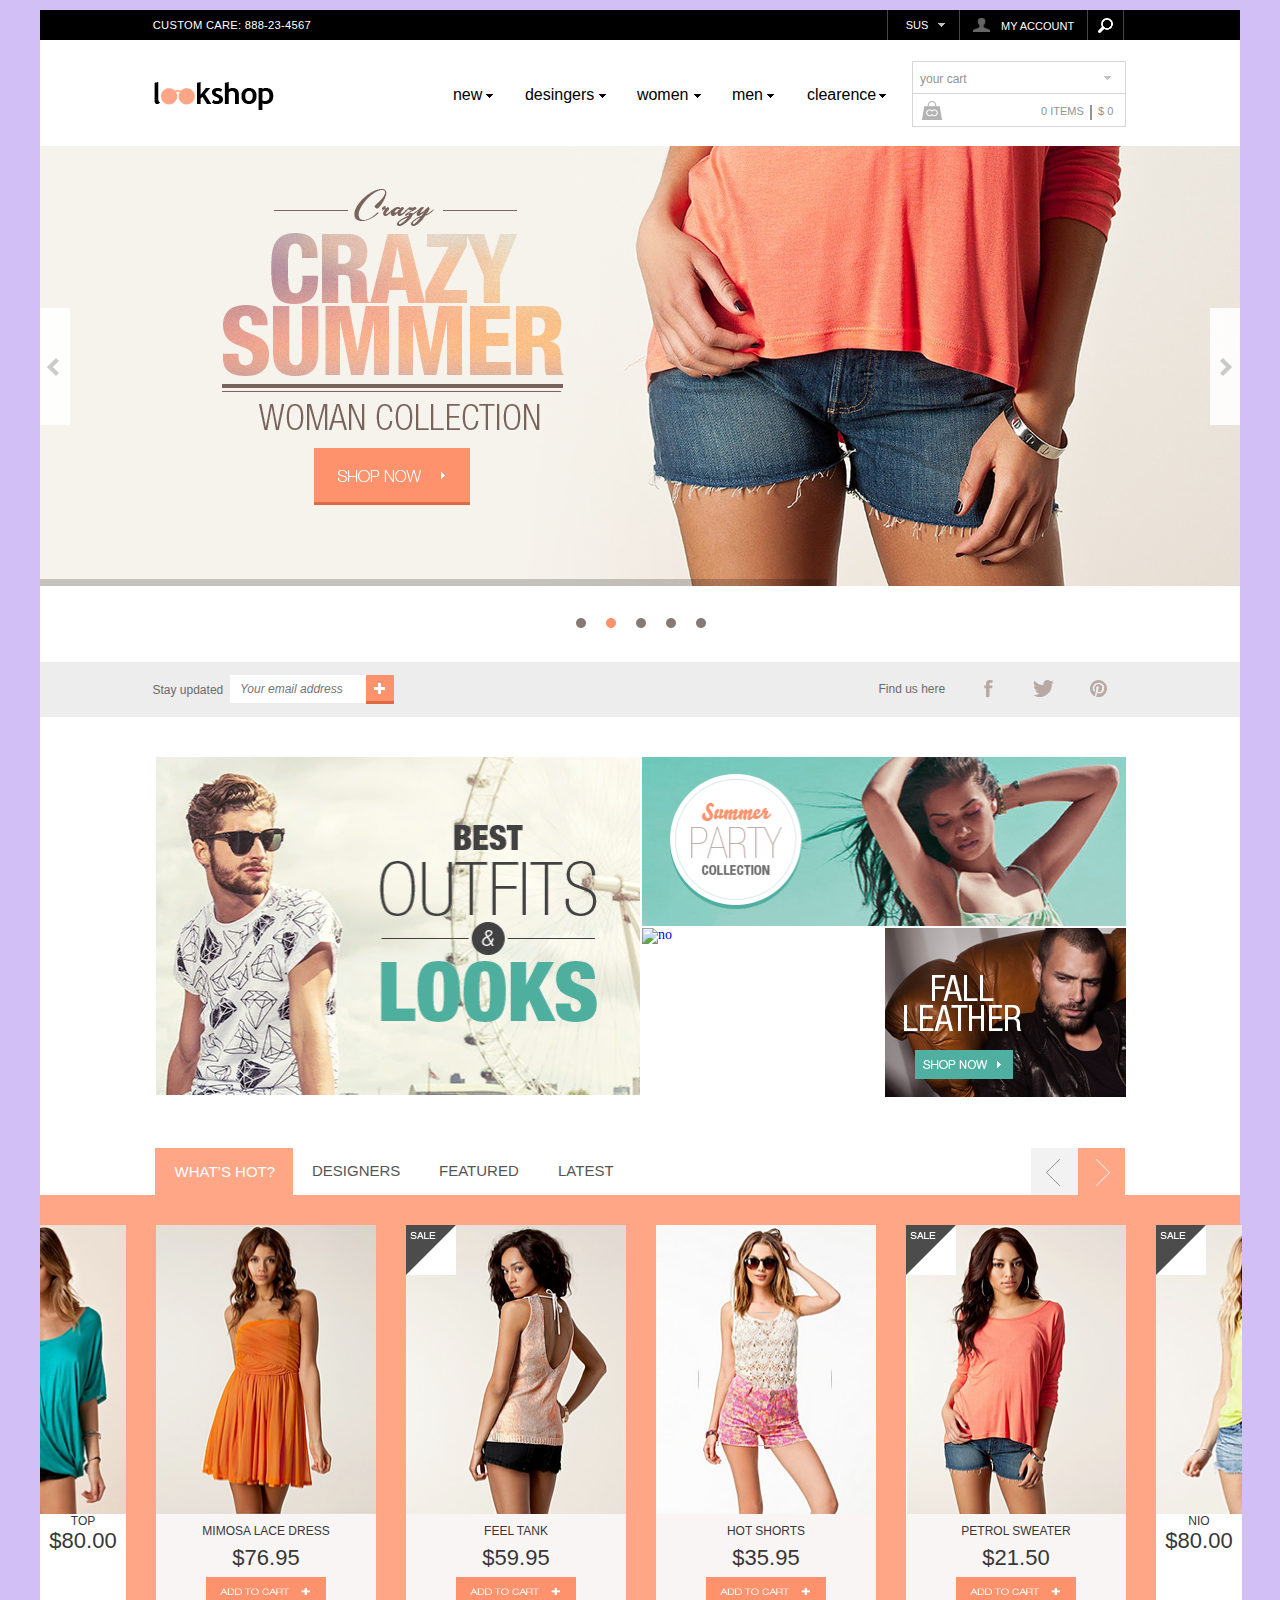
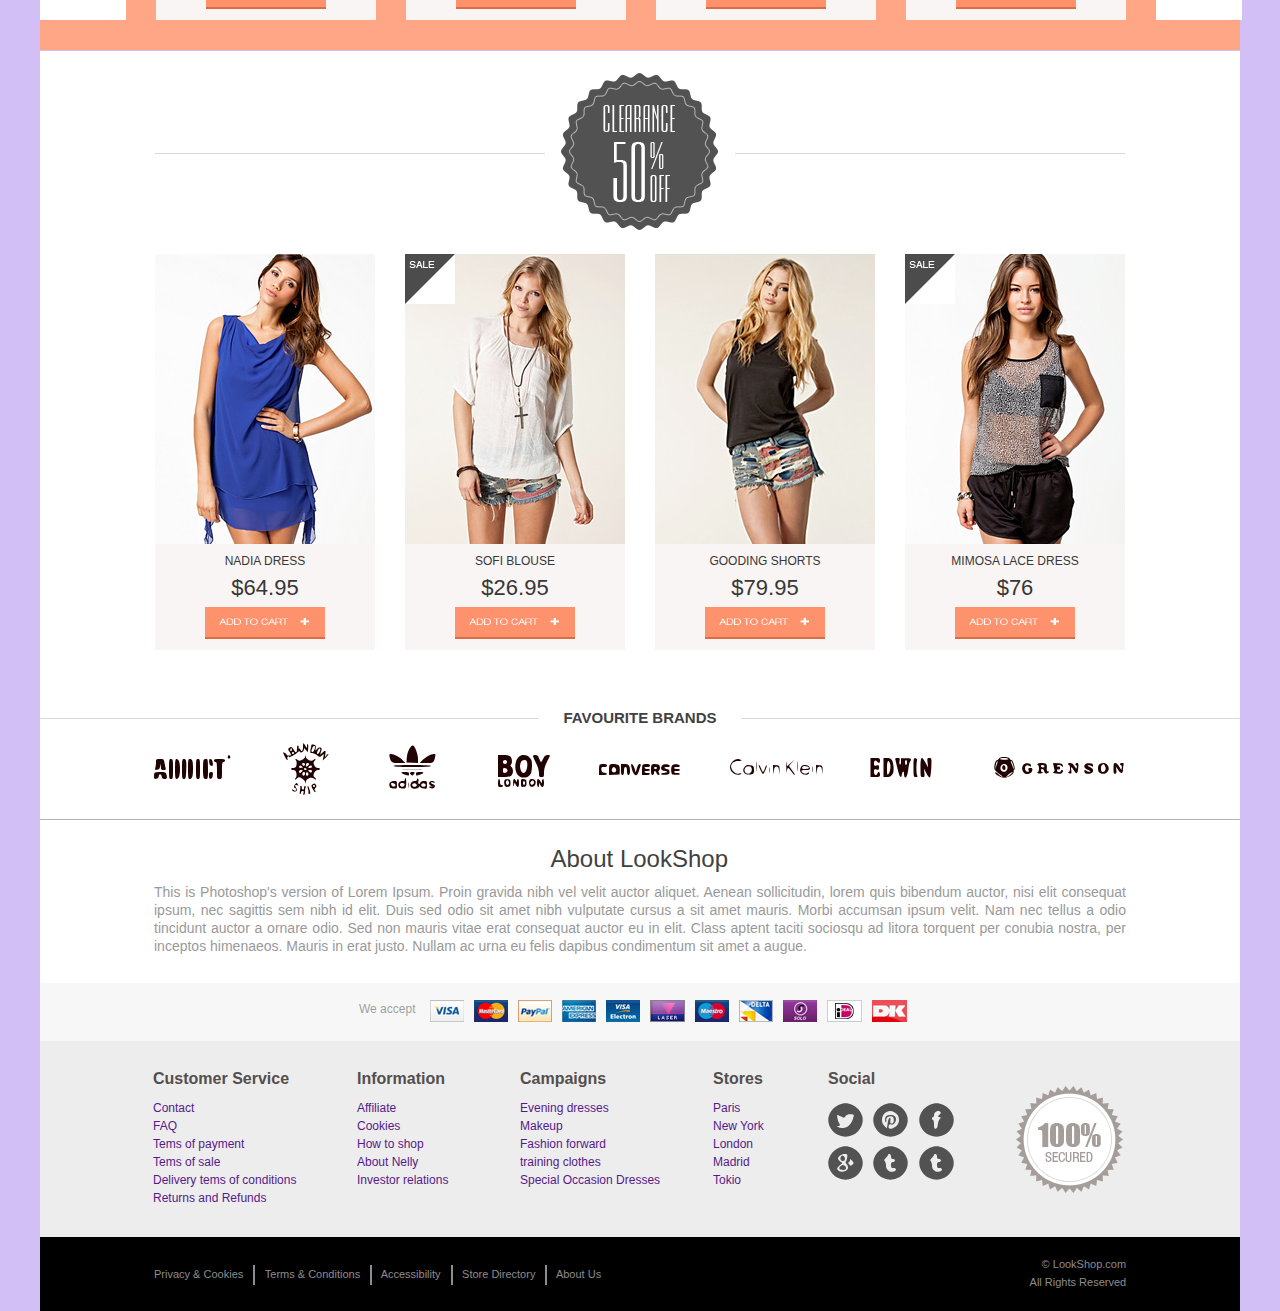
==== commit c6e5ef0b: "Update index.html" ====
--- a/index.html
+++ b/index.html
@@ -4,7 +4,7 @@
 	<meta charset="UTF-8">
 	<meta name="viewport" content="width=device-width, initial-scale=1.0">
 <!-- 	<link rel="stylesheet" href="https://github.com/Filin3DK/LOOKSHOP-1/blob/main/CSS/style.css"> -->
-	  <link rel="stylesheet" href="../css/style.css">                                                   
+	  <link rel="stylesheet" href="../CSS/style.css">                                                   
 
 </head>
 <body>
--- a/CSS/style.css
+++ b/CSS/style.css
@@ -0,0 +1,8625 @@
+@charset "UTF-8";
+
+/*ОБНУЛЯЮЩИЙ ФАЙЛ*/
+
+*{
+	padding: 0;
+	margin: 0;
+	border: 0;
+}
+*,*:before,*:after{
+	-moz-box-sizing: border-box;
+	-webkit-box-sizing: border-box;
+	box-sizing: border-box;
+}
+:focus,:active{outline: none;}
+a:focus,a:active{outline: none;}
+
+nav,footer,header,aside{display: block;}
+
+html,body{
+	height: 100%;
+	width: 100%;
+	font-size: 100%;
+	line-height: 1;
+	font-size: 14px;
+	-ms-text-size-adjust: 100%;
+	-moz-text-size-adjust: 100%;
+	-webkit-text-size-adjust: 100%;
+}
+input,button,textarea{font-family:inherit;}
+
+input::-ms-clear{display: none;}
+button{cursor: pointer;}
+button::-moz-focus-inner {padding:0;border:0;}
+a, a:visited{text-decoration: none;}
+a:hover{text-decoration: none;}
+ul li{list-style: none;}
+img{vertical-align: top;}
+
+h1,h2,h3,h4,h5,h6{font-size:inherit;font-weight: 400;}
+/*--------------------*/
+
+
+body {
+  max-width: 1280px;
+  height: auto;
+  background-color: #D2BFF6;
+  padding-top: 10px;
+}
+
+.wrapper {
+  display: block;
+  max-width: 1200px;
+  height: auto;
+  margin: 0 auto;
+}
+
+.shop-it {
+  width: 134px;
+  height: 134px;
+  border-radius: 50% 50%;
+  position: absolute;
+  left: 698px;
+  top: 1312px;
+}
+
+.shop-it:hover {
+  width: 130px;
+  height: 130px;
+  border: 3px dashed #00FF78;
+  box-shadow: 0px 4px 37px 19px #0a042f;
+  -webkit-box-shadow: 0px 4px 37px 19px #0a042f;
+  -moz-box-shadow: 0px 4px 37px 19px #0a042f;
+}
+
+.shop-it:active {
+  width: 120px;
+  height: 120px;
+}
+
+.header {
+  display: block;
+  width: 1200px;
+  height: auto;
+  /*БЛОК С ЛОГОТИПОМ*/
+}
+
+.header__black {
+  display: -webkit-box;
+  display: -ms-flexbox;
+  display: flex;
+  -webkit-box-pack: justify;
+  -ms-flex-pack: justify;
+  justify-content: space-between;
+  background: black;
+  width: 1200px;
+  height: 30px;
+}
+
+.header__black .number {
+  -webkit-box-flex: 1;
+  -ms-flex: 1 1 auto;
+  flex: 1 1 auto;
+  min-width: 32.1%;
+  /*В КОДЕ 300PX, А В МАКЕТЕ 160PX*/
+  height: 30px;
+  background: black;
+  text-align: center;
+  font-size: 0.8rem;
+  font-family: "Arial";
+  color: white;
+  text-transform: uppercase;
+  padding: 9px 1.5px 0px 0px;
+  letter-spacing: 0.25px;
+  line-height: 1.2;
+  -webkit-transition-property: background, color, font-size;
+  -o-transition-property: background, color, font-size;
+  transition-property: background, color, font-size;
+  -webkit-transition-duration: 5s, 5s, 5s;
+  -o-transition-duration: 5s, 5s, 5s;
+  transition-duration: 5s, 5s, 5s;
+  -webkit-transition-timing-function: linear, linear, linear;
+  -o-transition-timing-function: linear, linear, linear;
+  transition-timing-function: linear, linear, linear;
+}
+
+.header__black .number:hover {
+  background: -webkit-gradient(linear, left bottom, left top, from(#418991), color-stop(#55C7B8), to(#418991));
+  background: -webkit-linear-gradient(bottom, #418991, #55C7B8, #418991);
+  background: -o-linear-gradient(bottom, #418991, #55C7B8, #418991);
+  background: linear-gradient(to top, #418991, #55C7B8, #418991);
+  color: yellow;
+  font-size: 1.2rem;
+  cursor: pointer;
+}
+
+.header__black .empty {
+  min-width: 38.5%;
+  -webkit-box-flex: 1;
+  -ms-flex: 1 1 auto;
+  flex: 1 1 auto;
+}
+
+.header__black .menu {
+  display: -webkit-inline-box;
+  display: -ms-inline-flexbox;
+  display: inline-flex;
+  -webkit-box-flex: 1;
+  -ms-flex: 1 1 auto;
+  flex: 1 1 auto;
+  width: 118px;
+  height: 30px;
+  list-style: none;
+  font-size: 11px;
+  font-family: "Arial";
+  color: white;
+  padding-top: 10px;
+  padding-left: 17.5px;
+  margin-right: 0px;
+  margin-top: 0px;
+  text-align: center;
+  border-left: 1px solid #444444;
+  border-right: 1px solid #444444;
+  position: relative;
+}
+
+.header__black .menu-a {
+  display: -webkit-inline-box;
+  display: -ms-inline-flexbox;
+  display: inline-flex;
+  -webkit-box-flex: 1;
+  -ms-flex: 1 1 auto;
+  flex: 1 1 auto;
+  padding: 0px;
+  color: white;
+  text-decoration: none;
+}
+
+.header__black .menu-a::after {
+  display: block;
+  content: ' ';
+  position: absolute;
+  left: 40px;
+  top: 13px;
+  width: 10px;
+  height: 7px;
+  background-image: url("../icons/strelka1.png");
+  background-repeat: no-repeat;
+  margin-left: 10px;
+}
+
+.header__black .my-account {
+  -ms-flex-preferred-size: auto;
+  flex-basis: auto;
+  -webkit-box-flex: 1;
+  -ms-flex: 1 1 auto;
+  flex: 1 1 auto;
+  width: 230px;
+  height: 30px;
+  position: relative;
+  font-size: 11px;
+  font-family: "Arial";
+  color: white;
+  text-transform: uppercase;
+  text-align: right;
+  margin: 0px;
+  padding: 11px 0px 0px 5px;
+  z-index: 243;
+  border-right: 1px solid #444444;
+}
+
+.header__black .my-account__a {
+  display: -webkit-inline-box;
+  display: -ms-inline-flexbox;
+  display: inline-flex;
+  -webkit-box-flex: 1;
+  -ms-flex: 1 1 auto;
+  flex: 1 1 auto;
+  color: white;
+  text-decoration: none;
+  padding: 0px;
+  margin-right: 13px;
+  margin-left: 13px;
+}
+
+.header__black .my-account__a::before {
+  display: -webkit-inline-box;
+  display: -ms-inline-flexbox;
+  display: inline-flex;
+  -webkit-box-flex: 1;
+  -ms-flex: 1 1 auto;
+  flex: 1 1 auto;
+  content: ' ';
+  background-image: url("../icons/Contact _ User.png");
+  background-size: 17px 14px;
+  width: 17px;
+  height: 14px;
+  position: absolute;
+  top: 8px;
+  left: 18px;
+  margin-left: -5px;
+}
+
+.header__black .search {
+  display: -webkit-inline-box;
+  display: -ms-inline-flexbox;
+  display: inline-flex;
+  -webkit-box-flex: 1;
+  -ms-flex: 1 1 auto;
+  flex: 1 1 auto;
+  width: 65px;
+  height: 30px;
+  border-right: 1px solid #444444;
+  margin-right: 116px;
+  background: url("../icons/lupa1.png") no-repeat;
+  background-size: 15px 15px;
+  background-position: 10px 8px;
+}
+
+.header .header__login {
+  display: block;
+  float: left;
+  width: 1200px;
+  height: 106px;
+  text-transform: lowercase;
+  background-color: #FFFFFF;
+  padding-left: 114px;
+  padding-top: 0px;
+  /*СПИСОК ВЫПАДАЮЩИХ СПИСКОВ*/
+  /* МЕНЮ БУРГЕР */
+  /* скрываем чекбокс */
+  /* стилизуем кнопку */
+  /* добавляем "гамбургер" */
+  /* контейнер меню */
+  /* элементы меню */
+}
+
+.header .header__login .header__login_font {
+  display: inline-block;
+  float: left;
+  width: 120px;
+  height: 28px;
+  padding: 0px;
+  margin-top: 42px;
+  margin-right: 177.9px;
+}
+
+.header .header__login .list {
+  display: inline-block;
+  float: left;
+  width: 439px;
+  height: 106px;
+  font-size: 16px;
+  font-family: "Arial";
+  color: black;
+  line-height: 1.2;
+  text-align: left;
+  padding-top: 45px;
+  padding-left: 0px;
+  padding-right: 0px;
+  margin-top: 0px;
+  /*ПЕРВЫЙ ПУНКТ*/
+  /*ПЕРВАЯ ССЫЛКА СПИСКА*/
+  /*ВТОРОЙ ПУНКТ*/
+  /*ВТОРАЯ ССЫЛКА СПИСКА*/
+  /*ТРЕТИЙ ПУНКТ*/
+  /*ТРЕТЬЯ ССЫЛКА СПИСКА*/
+  /*ЧЕТВЁРТЫЙ ПУНКТ*/
+  /*ЧЕТВЁРТАЯ ССЫЛКА СПИСКА*/
+  /*ПЯТЫЙ ПУНКТ*/
+  /*ПЯТАЯ ССЫЛКА СПИСКА*/
+}
+
+.header .header__login .list__li {
+  display: inline-block;
+  float: left;
+  width: 72px;
+  padding: 0px;
+  position: relative;
+}
+
+.header .header__login .list .li__a {
+  display: inline-block;
+  font-size: 16px;
+  font-family: "Arial";
+  color: black;
+  padding: 0px 0px 0px 1px;
+}
+
+.header .header__login .list .li__a::after {
+  display: block;
+  content: ' ';
+  position: absolute;
+  left: 34px;
+  top: 9px;
+  width: 10px;
+  height: 7px;
+  background-image: url("../icons/icon_row.png");
+  background-repeat: no-repeat;
+  margin-right: 30px;
+}
+
+.header .header__login .list__li_second {
+  display: inline-block;
+  float: left;
+  width: 112px;
+  padding: 0px 0px 0px 1px;
+  margin: 0px;
+  position: relative;
+}
+
+.header .header__login .list .li__a_second {
+  display: inline-block;
+  font-size: 16px;
+  font-family: "Arial";
+  color: black;
+  line-height: 1.2;
+  position: relative;
+}
+
+.header .header__login .list .li__a_second::after {
+  display: block;
+  content: ' ';
+  position: absolute;
+  left: 74px;
+  top: 9px;
+  width: 10px;
+  height: 7px;
+  background-image: url("../icons/icon_row.png");
+  background-repeat: no-repeat;
+  margin-right: 28px;
+}
+
+.header .header__login .list__li_the-third {
+  display: inline-block;
+  float: left;
+  width: 96px;
+  padding: 0px 0px 0px 1px;
+  position: relative;
+}
+
+.header .header__login .list .li__a_the-third {
+  display: inline-block;
+  font-size: 16px;
+  font-family: "Arial";
+  color: black;
+  line-height: 1.2;
+  position: relative;
+}
+
+.header .header__login .list .li__a_the-third::after {
+  display: block;
+  content: ' ';
+  position: absolute;
+  left: 57px;
+  top: 9px;
+  width: 10px;
+  height: 7px;
+  background-image: url("../icons/icon_row.png");
+  background-repeat: no-repeat;
+  margin-right: 28px;
+}
+
+.header .header__login .list__li_fourth {
+  display: inline-block;
+  float: left;
+  width: 75px;
+  padding: 0px;
+  position: relative;
+}
+
+.header .header__login .list .li__a_fourth {
+  display: inline-block;
+  font-size: 16px;
+  font-family: "Arial";
+  color: black;
+  line-height: 1.2;
+  position: relative;
+}
+
+.header .header__login .list .li__a_fourth::after {
+  display: block;
+  content: ' ';
+  position: absolute;
+  left: 35px;
+  top: 9px;
+  width: 10px;
+  height: 7px;
+  background-image: url("../icons/icon_row.png");
+  background-repeat: no-repeat;
+  margin-right: 32px;
+}
+
+.header .header__login .list__li_fifth {
+  display: inline-block;
+  float: left;
+  width: 84px;
+  padding: 0px;
+  position: relative;
+}
+
+.header .header__login .list .li__a_fifth {
+  display: inline-block;
+  font-size: 16px;
+  font-family: "Arial";
+  color: black;
+  line-height: 1.2;
+  position: relative;
+}
+
+.header .header__login .list .li__a_fifth::after {
+  display: block;
+  content: ' ';
+  position: absolute;
+  left: 72px;
+  top: 9px;
+  width: 10px;
+  height: 7px;
+  background-image: url("../icons/icon_row.png");
+  background-repeat: no-repeat;
+  margin-right: 23px;
+}
+
+.header .header__login .submenu {
+  position: absolute;
+  width: 140px;
+  top: 18px;
+  left: 0px;
+  display: none;
+  background-color: white;
+  z-index: 2;
+}
+
+.header .header__login .submenu__li {
+  display: block;
+  width: inherit;
+  text-align: left;
+  font-size: 15px;
+}
+
+.header .header__login .submenu__li_a {
+  display: block;
+  text-decoration: none;
+  padding: 10px;
+  color: #ffffff;
+  background: -webkit-gradient(linear, left top, right top, from(#0C0631), to(#4C58D0));
+  background: -webkit-linear-gradient(left, #0C0631, #4C58D0);
+  background: -o-linear-gradient(left, #0C0631, #4C58D0);
+  background: linear-gradient(to right, #0C0631, #4C58D0);
+}
+
+.header .header__login .submenu__li_a:hover {
+  background: -webkit-gradient(linear, left top, right top, from(#FF0101), to(#3B21AA));
+  background: -webkit-linear-gradient(left, #FF0101, #3B21AA);
+  background: -o-linear-gradient(left, #FF0101, #3B21AA);
+  background: linear-gradient(to right, #FF0101, #3B21AA);
+}
+
+.header .header__login .submenu .submenu__li_a:hover {
+  background-color: blue;
+}
+
+.header .header__login ul.list > li:hover > ul.submenu {
+  display: block;
+}
+
+.header .header__login .you-cart {
+  display: inline-block;
+  width: 214px;
+  height: auto;
+  float: left;
+  margin-top: -85px;
+  margin-left: 758px;
+}
+
+.header .header__login .cart {
+  display: inline-block;
+  position: relative;
+  width: 214px;
+  height: 33px;
+  border-style: solid;
+  border-width: 1px;
+  border-color: #d6d6d6;
+  background-color: white;
+  font-size: 12px;
+  font-family: "Arial";
+  color: #949393;
+  line-height: 1.2;
+  text-align: left;
+  padding-left: 7px;
+  padding-top: 10px;
+}
+
+.header .header__login .cart::after {
+  display: block;
+  content: ' ';
+  position: absolute;
+  left: 191px;
+  top: 14px;
+  width: 10px;
+  height: 7px;
+  background-image: url("../icons/Your cart.png");
+  background-repeat: no-repeat;
+}
+
+.header .header__login .cart .p-cart {
+  display: inline-block;
+}
+
+.header .header__login .sum {
+  display: inline-block;
+  width: 214px;
+  height: 33px;
+  position: relative;
+  border-style: solid;
+  border-width: 1px;
+  border-color: #d6d6d6;
+  border-top: none;
+  background-color: white;
+  font-size: 12px;
+  font-family: "Arial";
+  color: #949393;
+  line-height: 1.2;
+  text-align: left;
+}
+
+.header .header__login .sum::before {
+  display: inline-block;
+  content: ' ';
+  background-image: url("../icons/bag.png");
+  background-size: 20px 19px;
+  background-repeat: no-repeat;
+  width: 20px;
+  height: 19px;
+  position: absolute;
+  top: 7px;
+  left: 9px;
+}
+
+.header .header__login .sum .items {
+  display: inline-block;
+  float: left;
+  width: 50px;
+  height: 15px;
+  font-size: 11px;
+  font-family: "Arial";
+  color: #949393;
+  text-transform: uppercase;
+  line-height: 1.2;
+  padding: 0px 0px 2px 0px;
+  text-align: left;
+  margin-top: 11px;
+  margin-left: 128px;
+  border-right: 1px solid #949393;
+}
+
+.header .header__login .sum .items .items > span {
+  display: inline-block;
+  width: auto;
+  height: auto;
+  padding: 0px;
+  margin: 0px;
+}
+
+.header .header__login .sum .dollars {
+  display: inherit;
+  float: left;
+  width: 35px;
+  height: 15px;
+  font-size: 11px;
+  font-family: "Arial";
+  color: #949393;
+  text-transform: uppercase;
+  line-height: 1.2;
+  padding: 0px 0px 2px 6px;
+  text-align: left;
+  margin-top: -15px;
+  margin-left: 177px;
+  border-left: 2px solid #949393;
+}
+
+.header .header__login .sum .dollars .dollars > span {
+  display: inline-block;
+  width: auto;
+  height: auto;
+  padding: 0px 0px 0px 0px;
+  margin: 0px;
+}
+
+.header .header__login #menu__toggle {
+  opacity: 0;
+}
+
+.header .header__login .menu__btn {
+  display: none;
+  /* используем flex для центрирования содержимого */
+  -webkit-box-align: center;
+  -ms-flex-align: center;
+  align-items: center;
+  /* центрируем содержимое кнопки */
+  position: fixed;
+  top: 20px;
+  left: 20px;
+  width: 26px;
+  height: 26px;
+  cursor: pointer;
+  z-index: 5;
+}
+
+.header .header__login .menu__btn > span,
+.header .header__login .menu__btn > span::before,
+.header .header__login .menu__btn > span::after {
+  display: none;
+  position: absolute;
+  width: 100%;
+  height: 2px;
+  background-color: #00FF18;
+}
+
+.header .header__login .menu__btn > span::before {
+  content: '';
+  top: -8px;
+}
+
+.header .header__login .menu__btn > span::after {
+  content: '';
+  top: 8px;
+}
+
+.header .header__login .menu__box {
+  display: none;
+  position: fixed;
+  visibility: hidden;
+  top: 0;
+  left: -100%;
+  width: 200px;
+  height: 100%;
+  margin: 0;
+  padding: 80px 0;
+  list-style: none;
+  text-align: center;
+  background: -webkit-gradient(linear, left top, right top, from(#F3123C), to(#7E2020));
+  background: -webkit-linear-gradient(left, #F3123C, #7E2020);
+  background: -o-linear-gradient(left, #F3123C, #7E2020);
+  background: linear-gradient(to right, #F3123C, #7E2020);
+  -webkit-box-shadow: 1px 0px 6px rgba(0, 0, 0, 0.2);
+  box-shadow: 1px 0px 6px rgba(0, 0, 0, 0.2);
+}
+
+.header .header__login .menu__item {
+  display: none;
+  padding: 12px 24px;
+  color: #2B1258;
+  font-family: 'moderne-fette-schwabacherc';
+  font-size: 20px;
+  font-weight: 600;
+  text-decoration: none;
+}
+
+.header .header__login .menu__item:hover {
+  background-color: #CFD8DC;
+}
+
+.header .header__login #menu__toggle:checked ~ .menu__btn > span {
+  -webkit-transform: rotate(45deg);
+  -ms-transform: rotate(45deg);
+  transform: rotate(45deg);
+}
+
+.header .header__login #menu__toggle:checked ~ .menu__btn > span::before {
+  top: 0;
+  -webkit-transform: rotate(0);
+  -ms-transform: rotate(0);
+  transform: rotate(0);
+}
+
+.header .header__login #menu__toggle:checked ~ .menu__btn > span::after {
+  top: 0;
+  -webkit-transform: rotate(90deg);
+  -ms-transform: rotate(90deg);
+  transform: rotate(90deg);
+}
+
+.header .header__login #menu__toggle:checked ~ .menu__box {
+  visibility: visible;
+  left: 0;
+}
+
+.header .header__login .menu__btn > span,
+.header .header__login .menu__btn > span::before,
+.header .header__login .menu__btn > span::after {
+  -webkit-transition-duration: .25s;
+  -o-transition-duration: .25s;
+  transition-duration: .25s;
+}
+
+.header .header__login .menu__box {
+  -webkit-transition-duration: .25s;
+  -o-transition-duration: .25s;
+  transition-duration: .25s;
+}
+
+.header .header__login .menu__item {
+  -webkit-transition-duration: .25s;
+  -o-transition-duration: .25s;
+  transition-duration: .25s;
+}
+
+.header__foto {
+  display: block;
+  overflow: hidden;
+  width: 1200px;
+  height: 440px;
+  background: url("../images/slider2 copy.png") 0 0/1200px 440px no-repeat;
+  padding-left: 536px;
+  padding-top: 32px;
+}
+
+.points {
+  display: block;
+  width: 1200px;
+  height: 76px;
+  background-color: white;
+  padding-top: 32px;
+  padding-left: 536px;
+}
+
+.points .colored-dots {
+  display: inline-block;
+  width: 130px;
+  height: 10px;
+}
+
+div.form-email {
+  display: block;
+  width: 1200px;
+  height: 55px;
+  background-color: #ededed;
+  padding-left: 112.5px;
+  padding-top: 0px;
+  margin-top: 0px;
+  /*ТРИ ИКОНКИ СОЦСЕТЕЙ*/
+}
+
+div.form-email .form-e {
+  display: inline-block;
+  float: left;
+  margin-top: 13px;
+  position: relative;
+}
+
+div.form-email .stay {
+  display: inline-block;
+  float: left;
+  width: 71px;
+  height: 11px;
+  font-size: 12px;
+  font-family: "Arial";
+  color: #6b6b6b;
+  line-height: 1.2;
+  text-align: left;
+  margin-right: 6px;
+  margin-top: 7.5px;
+}
+
+div.form-email input.input-email {
+  display: inline-block;
+  width: 160px;
+  height: 28px;
+  font-size: 12px;
+  font-family: "Arial";
+  color: #9f9f9f;
+  font-style: italic;
+  line-height: 1.2;
+  text-align: left;
+  padding-left: 10.5px;
+  margin-right: 489px;
+}
+
+div.form-email input.input-email:focus {
+  border: 1px solid red;
+}
+
+div.form-email .plus {
+  display: inline-block;
+  width: 28px;
+  height: 29px;
+  background-image: url("../images/plus.png");
+  background-position: 0 0;
+  background-size: 28px 29px;
+  background-repeat: no-repeat;
+  position: absolute;
+  top: 0px;
+  left: 213px;
+}
+
+div.form-email p.find {
+  display: inline-block;
+  float: left;
+  width: 67px;
+  height: 11px;
+  font-size: 12px;
+  font-family: "Arial";
+  color: #6b6b6b;
+  line-height: 1.2;
+  text-align: left;
+  margin-right: 15px;
+  margin-top: 20px;
+}
+
+div.form-email .social-fb {
+  display: inline-block;
+  float: left;
+  width: 55px;
+  height: 55px;
+  margin-top: 0px;
+  padding-top: 18px;
+  padding-left: 17px;
+}
+
+div.form-email .social-fb:hover {
+  background-color: #f7f7f7;
+}
+
+div.form-email .social-fb .fb {
+  display: inline-block;
+  float: left;
+  width: 21px;
+  height: 17px;
+  fill: #b8a9a4;
+  background-color: transparent;
+  padding: 0px;
+}
+
+div.form-email .social-fb .fb:hover {
+  fill: #7A2121;
+  background-color: #f7f7f7;
+}
+
+div.form-email .social-fb .fb:visited {
+  fill: #2F0B0B;
+  background-color: #f7f7f7;
+}
+
+div.form-email .social-tw {
+  display: inline-block;
+  float: left;
+  width: 55px;
+  height: 55px;
+  margin-top: 0px;
+  padding-top: 18px;
+  padding-left: 17px;
+}
+
+div.form-email .social-tw:hover {
+  background-color: #f7f7f7;
+}
+
+div.form-email .social-tw .tw {
+  display: inline-block;
+  float: left;
+  width: 21px;
+  height: 17px;
+  fill: #b8a9a4;
+  background-color: transparent;
+}
+
+div.form-email .social-tw .tw:hover {
+  fill: #7A2121;
+  background-color: #f7f7f7;
+}
+
+div.form-email .social-tw .tw:visited {
+  fill: #2F0B0B;
+  background-color: #f7f7f7;
+}
+
+div.form-email .social-pin {
+  display: inline-block;
+  float: left;
+  width: 55px;
+  height: 55px;
+  margin-top: 0px;
+  padding-top: 18px;
+  padding-left: 17px;
+}
+
+div.form-email .social-pin:hover {
+  background-color: #f7f7f7;
+}
+
+div.form-email .social-pin .pin {
+  display: inline-block;
+  float: left;
+  width: 21px;
+  height: 17px;
+  fill: #b8a9a4;
+  background-color: transparent;
+}
+
+div.form-email .social-pin .pin:hover {
+  fill: #7A2121;
+  background-color: #f7f7f7;
+}
+
+div.form-email .social-pin .pin:visited {
+  fill: #2F0B0B;
+  background-color: #f7f7f7;
+}
+
+.collage {
+  display: block;
+  float: left;
+  width: 1200px;
+  height: 431px;
+  background-color: white;
+  padding-top: 40px;
+  padding-left: 116px;
+}
+
+.collage .collage-grid {
+  display: -ms-grid;
+  display: grid;
+  width: 968px;
+  height: 342px;
+  -ms-grid-columns: 484px 2px 484px;
+  grid-template-columns: 484px 484px;
+  -ms-grid-rows: 169px 2px 169px;
+  grid-template-rows: 169px 169px;
+  gap: 2px 2px;
+  grid-template-areas: "collage-big collage-big2"
+ "collage-big collage-bottom";
+}
+
+.collage .collage-grid .collage-big {
+  -ms-grid-row: 1;
+  -ms-grid-row-span: 3;
+  -ms-grid-column: 1;
+  grid-area: collage-big;
+}
+
+.collage .collage-grid .cb1 {
+  display: inline-block;
+  width: 484px;
+  height: 338px;
+}
+
+.collage .collage-grid .collage-big2 {
+  -ms-grid-row: 1;
+  -ms-grid-column: 3;
+  grid-area: collage-big2;
+}
+
+.collage .collage-grid .cb2 {
+  display: inline-block;
+  width: 484px;
+  height: 169px;
+}
+
+.collage .collage-grid .collage-bottom {
+  -ms-grid-row: 3;
+  -ms-grid-column: 3;
+  display: -ms-inline-grid;
+  display: inline-grid;
+  grid-area: collage-bottom;
+  -ms-grid-columns: 241px 241px;
+  grid-template-columns: 241px 241px;
+  -ms-grid-rows: 169px;
+  grid-template-rows: 169px;
+  grid-column-gap: 2px;
+}
+
+.collage .collage-grid .collage-bottom-left {
+  display: -ms-inline-grid;
+  display: inline-grid;
+}
+
+.collage .collage-grid .cb3 {
+  display: inline-block;
+  width: 241px;
+  height: 169px;
+}
+
+.collage .collage-grid .collage-bottom-right {
+  display: -ms-inline-grid;
+  display: inline-grid;
+}
+
+.collage .collage-grid .cb4 {
+  display: inline-block;
+  width: 241px;
+  height: 169px;
+}
+
+.galery {
+  display: block;
+  float: left;
+  width: 1200px;
+  height: 503px;
+}
+
+.galery__ul {
+  display: block;
+  width: 1200px;
+  height: 47px;
+  background: white;
+  padding-left: 115px;
+}
+
+.galery__ul_li1 {
+  display: inline-block;
+  float: left;
+  width: 138px;
+  height: 47px;
+  background: #ffa687;
+  color: white;
+  padding-top: 15px;
+  padding-left: 19.5px;
+  font-size: 15px;
+  font-family: "Arial";
+  text-transform: uppercase;
+  line-height: 1.2;
+}
+
+.galery__ul_li1:hover {
+  background: white;
+  color: #555555;
+}
+
+.galery__ul a {
+  color: inherit;
+}
+
+.galery__ul_li2 {
+  display: inline-block;
+  float: left;
+  width: 126px;
+  height: 47px;
+  color: #555555;
+  font-size: 15px;
+  font-family: "Arial";
+  text-transform: uppercase;
+  line-height: 1.2;
+  padding-top: 14px;
+  padding-left: 19px;
+}
+
+.galery__ul_li2:hover {
+  background: #ffa687;
+  color: white;
+}
+
+.galery__ul_li3 {
+  display: inline-block;
+  float: left;
+  width: 119px;
+  height: 47px;
+  color: #555555;
+  font-size: 15px;
+  font-family: "Arial";
+  text-transform: uppercase;
+  line-height: 1.2;
+  padding-top: 14px;
+  padding-left: 20px;
+}
+
+.galery__ul_li3:hover {
+  background: #ffa687;
+  color: white;
+}
+
+.galery__ul_li4 {
+  display: inline-block;
+  float: left;
+  width: 94px;
+  height: 47px;
+  color: #555555;
+  font-size: 15px;
+  font-family: "Arial";
+  text-transform: uppercase;
+  line-height: 1.2;
+  padding-top: 14px;
+  padding-left: 20px;
+  margin-right: 399px;
+}
+
+.galery__ul_li4:hover {
+  background: #ffa687;
+  color: white;
+}
+
+.galery__ul_li5 {
+  display: inline-block;
+  float: left;
+  width: 47px;
+  height: 47px;
+  background: #f2f2f2;
+}
+
+.galery__ul_li5:hover {
+  background: url "../icons/rightl_arrows.png";
+}
+
+.galery__ul .li5-icon {
+  display: inline-block;
+}
+
+.galery__ul_li6 {
+  display: inline-block;
+  float: left;
+  width: 47px;
+  height: 47px;
+  background: #ffa687;
+  padding-top: 11px;
+  padding-left: 18px;
+}
+
+.galery__ul_li6:hover {
+  background: #f2f2f2;
+}
+
+.galery__ul .li6-icon {
+  display: inline-block;
+  width: 14px;
+  height: 27px;
+}
+
+.galery__foto {
+  display: -ms-grid;
+  display: grid;
+  width: 1200px;
+  height: 455px;
+  background: #ffa687;
+  -ms-grid-columns: 86px 220px 220px 220px 220px 86px;
+  grid-template-columns: 86px 220px 220px 220px 220px 86px;
+  -ms-grid-rows: 397px;
+  grid-template-rows: 397px;
+  grid-column-gap: 30px;
+  padding-top: 30px;
+}
+
+.galery__foto .item1 img, .galery__foto .item6 img {
+  display: inline-block;
+  width: 86px;
+  height: 289px;
+}
+
+.galery__foto .item1 .a-item, .galery__foto .item6 .a-item {
+  display: block;
+}
+
+.galery__foto .item1 .product-price, .galery__foto .item6 .product-price {
+  display: inline-block;
+  width: 86px;
+  height: 106px;
+  background: white;
+}
+
+.galery__foto .item1 .name, .galery__foto .item6 .name {
+  display: block;
+  font-size: 12px;
+  font-family: "Arial";
+  color: #373737;
+  text-transform: uppercase;
+  line-height: 1.2;
+  text-align: center;
+}
+
+.galery__foto .item1 .cost, .galery__foto .item6 .cost {
+  display: block;
+  font-size: 22px;
+  font-family: "Arial";
+  color: #373737;
+  text-transform: uppercase;
+  line-height: 1.2;
+  text-align: center;
+  padding-bottom: 62px;
+}
+
+.galery__foto .item2 .product-price,
+.galery__foto .item3 .product-price,
+.galery__foto .item4 .product-price,
+.galery__foto .item5 .product-price {
+  display: block;
+  width: 220px;
+  height: 106px;
+  background: #f9f5f4;
+}
+
+.galery__foto .item2 .name,
+.galery__foto .item3 .name,
+.galery__foto .item4 .name,
+.galery__foto .item5 .name {
+  display: block;
+  width: 100%;
+  height: 21px;
+  padding-top: 10px;
+  font-size: 12px;
+  font-family: "Arial";
+  color: #373737;
+  text-transform: uppercase;
+  line-height: 1.2;
+  text-align: center;
+}
+
+.galery__foto .item2 .cost,
+.galery__foto .item3 .cost,
+.galery__foto .item4 .cost,
+.galery__foto .item5 .cost {
+  display: block;
+  width: 100%;
+  height: 32px;
+  padding-top: 10px;
+  font-size: 22px;
+  font-family: "Arial";
+  color: #373737;
+  text-transform: uppercase;
+  line-height: 1.2;
+  text-align: center;
+  margin-bottom: 10px;
+}
+
+.galery__foto .item2 .a-add-cart,
+.galery__foto .item3 .a-add-cart,
+.galery__foto .item4 .a-add-cart,
+.galery__foto .item5 .a-add-cart {
+  display: block;
+  padding-left: 50px;
+}
+
+.galery__foto .item2 .add-cart,
+.galery__foto .item3 .add-cart,
+.galery__foto .item4 .add-cart,
+.galery__foto .item5 .add-cart {
+  display: inline-block;
+  width: 120px;
+  height: 32px;
+}
+
+.galery__foto .item2 img {
+  width: 220px;
+  height: 289px;
+}
+
+.galery__foto .item3 {
+  position: relative;
+}
+
+.galery__foto .item3 .sale {
+  display: inline-block;
+  width: 50px;
+  height: 50px;
+  position: absolute;
+}
+
+.galery__foto .item3 img {
+  width: 220px;
+  height: 289px;
+}
+
+.galery__foto .item4:hover {
+  width: 272px;
+  height: 447px;
+}
+
+.galery__foto .item4 img {
+  width: 220px;
+  height: 289px;
+}
+
+.galery__foto .item5 {
+  position: relative;
+}
+
+.galery__foto .item5 .sale {
+  display: inline-block;
+  width: 50px;
+  height: 50px;
+  position: absolute;
+}
+
+.galery__foto .item5 img {
+  width: 220px;
+  height: 289px;
+}
+
+.galery__foto .item6 {
+  position: relative;
+}
+
+.galery__foto .item6 .sale {
+  display: inline-block;
+  width: 50px;
+  height: 50px;
+  position: absolute;
+}
+
+.galery__foto .item6 img {
+  width: 86px;
+  height: 289px;
+}
+
+.discount-box {
+  display: block;
+  float: left;
+  width: 1200px;
+  height: 657px;
+  background-color: white;
+}
+
+.clearance {
+  display: block;
+  width: 1200px;
+  height: 203px;
+  padding-top: 22px;
+  padding-left: 115px;
+}
+
+.clearance .clearance-round {
+  display: inline-block;
+  width: 970px;
+  height: 157px;
+}
+
+.smoll-galery {
+  display: -ms-grid;
+  display: grid;
+  width: 1200px;
+  height: 458px;
+  -ms-grid-columns: 220px 220px 220px 220px;
+  grid-template-columns: 220px 220px 220px 220px;
+  -ms-grid-rows: 290px;
+  grid-template-rows: 290px;
+  grid-column-gap: 30px;
+  padding-left: 115px;
+}
+
+.item-smoll-1 .product-price,
+.item-smoll-2 .product-price,
+.item-smoll-3 .product-price,
+.item-smoll-4 .product-price {
+  display: block;
+  width: 220px;
+  height: 106px;
+  background: #f9f5f4;
+}
+
+.item-smoll-1 .name,
+.item-smoll-2 .name,
+.item-smoll-3 .name,
+.item-smoll-4 .name {
+  display: block;
+  width: 100%;
+  height: 21px;
+  padding-top: 10px;
+  font-size: 12px;
+  font-family: "Arial";
+  color: #373737;
+  text-transform: uppercase;
+  line-height: 1.2;
+  text-align: center;
+}
+
+.item-smoll-1 .cost,
+.item-smoll-2 .cost,
+.item-smoll-3 .cost,
+.item-smoll-4 .cost {
+  display: block;
+  width: 100%;
+  height: 32px;
+  padding-top: 10px;
+  font-size: 22px;
+  font-family: "Arial";
+  color: #373737;
+  text-transform: uppercase;
+  line-height: 1.2;
+  text-align: center;
+  margin-bottom: 10px;
+}
+
+.item-smoll-1 .a-add-cart,
+.item-smoll-2 .a-add-cart,
+.item-smoll-3 .a-add-cart,
+.item-smoll-4 .a-add-cart {
+  display: block;
+  padding-left: 50px;
+}
+
+.item-smoll-1 .add-cart,
+.item-smoll-2 .add-cart,
+.item-smoll-3 .add-cart,
+.item-smoll-4 .add-cart {
+  display: inline-block;
+  width: 120px;
+  height: 32px;
+}
+
+.item-smoll-2 {
+  position: relative;
+}
+
+.item-smoll-2 .sale {
+  display: inline-block;
+  position: absolute;
+}
+
+.item-smoll-4 {
+  position: relative;
+}
+
+.item-smoll-4 .sale {
+  display: inline-block;
+  position: absolute;
+}
+
+.title {
+  display: block;
+  width: 100%;
+  height: auto;
+  background-color: white;
+  float: left;
+  /* Чтобы спрятать часть линий, которые 
+    ** будут вылазить за пределы блока */
+  overflow: hidden;
+  /* Выравнивание заголовка по центру, 
+    ** можно использовать left, right */
+  /* Тут можно добавить другие стили для заголовка */
+  font-size: 15px;
+  font-family: "Arial";
+  color: #414141;
+  font-weight: bold;
+  text-transform: uppercase;
+  line-height: 1.2;
+  text-align: center;
+}
+
+.title span {
+  /* Стили тега обертки для заголовков 
+    ** в несколько строк */
+  display: inline-block;
+  vertical-align: middle;
+}
+
+.title:before,
+.title:after {
+  /* Обязательно указываем пустое свойство content, 
+    ** иначе псевдоэлементы не появятся на сайте */
+  content: "";
+  /* Указываем что наши линии будут строчно-блочные и 
+    ** выравнивание по высоте - по центру */
+  display: inline-block;
+  vertical-align: middle;
+  /* Задаем ширину 100% и выбираем высоту линии, 
+    ** в нашем примере она равна 4 пикселям */
+  width: 510px;
+  height: 1px;
+  /* Добавляем цвет для линии */
+  background-color: #b2b2b2;
+  opacity: 0.502;
+  /* Добавляем пседоэлемантам возможность изменить 
+    ** позицию линии, для создания отступов от текста */
+  position: relative;
+}
+
+.title:before {
+  /* Смещаем левую линию на 100% влево, чтобы линия 
+    ** встала рядом с текстом слева */
+  margin-left: -100%;
+  /* Указываем в пикселях отступ линии от текста заголовка */
+  left: -20px;
+}
+
+.title:after {
+  /* Смещаем правую линию на 100% вправо, чтобы 
+    ** линия встала рядом с текстом справа */
+  margin-right: -100%;
+  /* Указываем в пикселях отступ линии от текста заголовка */
+  right: -20px;
+}
+
+.brands {
+  display: block;
+  float: left;
+  width: 1200px;
+  height: 93px;
+  background-color: white;
+  border-bottom: 1px solid #b2b2b2;
+  padding-left: 111px;
+}
+
+.brands .brend-1-addict {
+  display: inline-block;
+  float: left;
+  width: 83px;
+  height: 96px;
+  padding-top: 24px;
+  margin-right: 46px;
+}
+
+.brands .brend-1-addict:hover {
+  background-color: #f7f7f7;
+}
+
+.brands .brend-1-addict .brend-1-svg {
+  display: inline-block;
+  width: 83px;
+  height: 31px;
+  fill: #210303;
+  background-color: transparent;
+}
+
+.brands .brend-1-addict .brend-1-svg:hover {
+  fill: #8150F1;
+  background-color: transparent;
+}
+
+.brands .brend-1-addict .brend-1-svg:visited {
+  fill: #2F0B0B;
+  background-color: transparent;
+}
+
+.brands .brend-2-avandon {
+  display: inline-block;
+  float: left;
+  width: 51px;
+  height: 96px;
+  padding-top: 13px;
+  margin-right: 53px;
+}
+
+.brands .brend-2-avandon:hover {
+  background-color: #f7f7f7;
+}
+
+.brands .brend-2-avandon .brend-2-svg {
+  display: inline-block;
+  width: 51px;
+  height: 57px;
+  fill: #210303;
+  background-color: transparent;
+  padding: 0px;
+}
+
+.brands .brend-2-avandon .brend-2-svg:hover {
+  fill: #8150F1;
+  background-color: transparent;
+}
+
+.brands .brend-2-avandon .brend-2-svg:visited {
+  fill: #2F0B0B;
+  background-color: transparent;
+}
+
+.brands .brend-3-adidas {
+  display: inline-block;
+  float: left;
+  width: 57px;
+  height: 96px;
+  padding-top: 16px;
+  margin-right: 54px;
+}
+
+.brands .brend-3-adidas:hover {
+  background-color: #f7f7f7;
+}
+
+.brands .brend-3-adidas .brend-3-svg {
+  display: inline-block;
+  float: left;
+  width: 57px;
+  height: 47px;
+  fill: #210303;
+  background-color: transparent;
+  padding: 0px;
+}
+
+.brands .brend-3-adidas .brend-3-svg:hover {
+  fill: #8150F1;
+  background-color: transparent;
+}
+
+.brands .brend-3-adidas .brend-3-svg:visited {
+  fill: #2F0B0B;
+  background-color: transparent;
+}
+
+.brands .brend-4-boy-london {
+  display: inline-block;
+  float: left;
+  width: 57px;
+  height: 96px;
+  padding-top: 24px;
+  margin-right: 45px;
+}
+
+.brands .brend-4-boy-london:hover {
+  background-color: #f7f7f7;
+}
+
+.brands .brend-4-boy-london .brend-4-svg {
+  display: inline-block;
+  float: left;
+  width: 56px;
+  height: 38px;
+  fill: #210303;
+  background-color: transparent;
+  padding: 0px;
+}
+
+.brands .brend-4-boy-london .brend-4-svg:hover {
+  fill: #8150F1;
+  background-color: transparent;
+}
+
+.brands .brend-4-boy-london .brend-4-svg:visited {
+  fill: #2F0B0B;
+  background-color: transparent;
+}
+
+.brands .brend-5-converse {
+  display: inline-block;
+  float: left;
+  width: 84px;
+  height: 96px;
+  padding-top: 35px;
+  margin-right: 47px;
+}
+
+.brands .brend-5-converse:hover {
+  background-color: #f7f7f7;
+}
+
+.brands .brend-5-converse .brend-5-svg {
+  display: inline-block;
+  float: left;
+  width: 84px;
+  height: 16px;
+  fill: #210303;
+  background-color: transparent;
+  padding: 0px;
+}
+
+.brands .brend-5-converse .brend-5-svg:hover {
+  fill: #8150F1;
+  background-color: transparent;
+}
+
+.brands .brend-5-converse .brend-5-svg:visited {
+  fill: #2F0B0B;
+  background-color: transparent;
+}
+
+.brands .brend-6-calvin-klein {
+  display: inline-block;
+  float: left;
+  width: 98px;
+  height: 96px;
+  padding-top: 30px;
+  margin-right: 43px;
+}
+
+.brands .brend-6-calvin-klein:hover {
+  background-color: #f7f7f7;
+}
+
+.brands .brend-6-calvin-klein .brend-6-svg {
+  display: inline-block;
+  float: left;
+  width: 98px;
+  height: 19px;
+  fill: #210303;
+  background-color: transparent;
+  padding: 0px;
+}
+
+.brands .brend-6-calvin-klein .brend-6-svg:hover {
+  fill: #8150F1;
+  background-color: transparent;
+}
+
+.brands .brend-6-calvin-klein .brend-6-svg:visited {
+  fill: #2F0B0B;
+  background-color: transparent;
+}
+
+.brands .brend-7-edwin {
+  display: inline-block;
+  float: left;
+  width: 69px;
+  height: 96px;
+  padding-top: 30px;
+  margin-right: 54px;
+}
+
+.brands .brend-7-edwin:hover {
+  background-color: #f7f7f7;
+}
+
+.brands .brend-7-edwin .brend-7-svg {
+  display: inline-block;
+  float: left;
+  width: 69px;
+  height: 22px;
+  fill: #210303;
+  background-color: transparent;
+  padding: 0px;
+}
+
+.brands .brend-7-edwin .brend-7-svg:hover {
+  fill: #8150F1;
+  background-color: transparent;
+}
+
+.brands .brend-7-edwin .brend-7-svg:visited {
+  fill: #2F0B0B;
+  background-color: transparent;
+}
+
+.brands .brend-8-grenson {
+  display: inline-block;
+  float: left;
+  width: 137px;
+  height: 96px;
+  padding-top: 28px;
+}
+
+.brands .brend-8-grenson:hover {
+  background-color: #f7f7f7;
+}
+
+.brands .brend-8-grenson .brend-8-svg {
+  display: inline-block;
+  float: left;
+  width: 137px;
+  height: 27px;
+  fill: #210303;
+  background-color: transparent;
+  padding: 0px;
+}
+
+.brands .brend-8-grenson .brend-8-svg:hover {
+  fill: #8150F1;
+  background-color: transparent;
+}
+
+.brands .brend-8-grenson .brend-8-svg:visited {
+  fill: #2F0B0B;
+  background-color: transparent;
+}
+
+.AboutLookShop {
+  display: block;
+  float: left;
+  width: 1200px;
+  height: 163px;
+  background-color: white;
+  padding-top: 25px;
+  padding-left: 114px;
+  padding-right: 114px;
+}
+
+h2 {
+  font-size: 24px;
+  font-family: "Arial";
+  color: #414141;
+  line-height: 1.2;
+  margin-left: 396.5px;
+  margin-bottom: 9px;
+}
+
+.AboutLookShop__text {
+  font-size: 14px;
+  font-family: "Arial";
+  color: #999999;
+  line-height: 1.286;
+  text-align: justify;
+}
+
+.AboutLookShop__text2 {
+  font-size: 14px;
+  font-family: "Arial";
+  color: #999999;
+  line-height: 1.286;
+  text-align: justify;
+  margin-left: 131px;
+}
+
+.AboutLookShop__text4 {
+  font-size: 14px;
+  font-family: "Arial";
+  color: #999999;
+  line-height: 1.286;
+  text-align: justify;
+  margin-left: 270px;
+}
+
+.payment-systems {
+  display: block;
+  float: left;
+  width: 1200px;
+  height: 58px;
+  background-color: #f7f7f7;
+  padding-left: 319px;
+  padding-top: 17px;
+}
+
+.payment-systems .systems {
+  display: inline-block;
+  width: 550px;
+  height: 22px;
+  background-image: url("../icons/we-accept-foto.png");
+  background-position: 71px 0px;
+  background-repeat: no-repeat;
+}
+
+.payment-systems .systems .we-accept {
+  display: inline-block;
+  width: auto;
+  height: auto;
+  font-size: 12px;
+  font-family: "Arial";
+  color: rgba(65, 65, 65, 0.502);
+  line-height: 1.2;
+  text-align: center;
+  padding-top: 1.5px;
+}
+
+.service {
+  display: block;
+  float: left;
+  width: 1200px;
+  height: 196px;
+  background-color: #ededed;
+  -ms-grid-columns: 158px 92px 141px 52px 128px 109px;
+  grid-template-columns: 158px 92px 141px 52px 128px 109px;
+  -ms-grid-rows: 198px;
+  grid-template-rows: 198px;
+  padding-left: 113px;
+}
+
+.service .Customer-Service {
+  display: inline-block;
+  float: left;
+  width: 158px;
+  height: 198px;
+  padding-left: 0px;
+  padding-top: 28px;
+  margin-right: 46px;
+}
+
+.service .h3-bottom {
+  display: inline-block;
+  width: 100%;
+  height: auto;
+  float: left;
+  text-align: left;
+  font-size: 16px;
+  font-family: "Arial";
+  color: #544f4d;
+  font-weight: bold;
+  line-height: 1.25;
+  margin-bottom: 10px;
+}
+
+.service .p-bottom {
+  display: inline-block;
+  float: left;
+  width: 100%;
+  height: auto;
+  font-size: 12px;
+  font-family: "Arial";
+  color: rgba(84, 79, 77, 0.702);
+  line-height: 1.5;
+  text-align: left;
+}
+
+.service .Information {
+  display: inline-block;
+  float: left;
+  width: 92px;
+  height: 198px;
+  padding-left: 0px;
+  padding-top: 28px;
+  margin-right: 71px;
+}
+
+.service .Campaigns {
+  display: inline-block;
+  float: left;
+  width: 141px;
+  height: 198px;
+  padding-left: 0px;
+  padding-top: 28px;
+  margin-right: 52px;
+}
+
+.service .Stores {
+  display: inline-block;
+  float: left;
+  width: 52px;
+  height: 198px;
+  padding-left: 0px;
+  padding-top: 28px;
+  margin-right: 63px;
+}
+
+.service .Social {
+  display: inline-block;
+  float: left;
+  width: 126px;
+  height: 198px;
+  padding-left: 0px;
+  padding-top: 28px;
+  margin-right: 62px;
+}
+
+.service .Social .h3-bottom-Social {
+  display: inline-block;
+  width: 100%;
+  height: auto;
+  float: left;
+  text-align: left;
+  font-size: 16px;
+  font-family: "Arial";
+  color: #544f4d;
+  font-weight: bold;
+  line-height: 1.25;
+  margin-bottom: 14px;
+}
+
+.service .Social .social-networks {
+  display: -ms-grid;
+  display: grid;
+  width: 126px;
+  height: 77px;
+  -ms-grid-columns: repeat 10px 3, 35px;
+  grid-template-columns: repeat 3, 35px;
+  grid-column-gap: 10px;
+  -ms-grid-rows: repeat 9px 2, 35px;
+  grid-template-rows: repeat 2, 35px;
+  grid-row-gap: 9px;
+  grid-template-areas: 'name1 name2 name3' 'name4 name5 name6';
+}
+
+.service .Social .social-1 {
+  -ms-grid-row: 1;
+  -ms-grid-column: 1;
+  width: 35px;
+  height: 34px;
+  margin-top: 0px;
+  grid-area: name1;
+}
+
+.service .Social .social-1 .tw-1 {
+  display: inline-block;
+  width: 35px;
+  height: 34px;
+  fill: #525252;
+}
+
+.service .Social .social-1 .tw-1:hover {
+  fill: #7A2121;
+  background-color: #f7f7f7;
+}
+
+.service .Social .social-2 {
+  -ms-grid-row: 1;
+  -ms-grid-column: 3;
+  width: 35px;
+  height: 34px;
+  margin-top: 0px;
+  grid-area: name2;
+}
+
+.service .Social .social-2 .pin-2 {
+  display: inline-block;
+  width: 35px;
+  height: 34px;
+  fill: #525252;
+}
+
+.service .Social .social-2 .pin-2:hover {
+  fill: #7A2121;
+  background-color: #f7f7f7;
+}
+
+.service .Social .social-3 {
+  -ms-grid-row: 1;
+  -ms-grid-column: 5;
+  width: 35px;
+  height: 34px;
+  margin-top: 0px;
+  grid-area: name3;
+}
+
+.service .Social .social-3 .fb-3 {
+  display: inline-block;
+  width: 35px;
+  height: 34px;
+  fill: #525252;
+}
+
+.service .Social .social-3 .fb-3:hover {
+  fill: #7A2121;
+  background-color: #f7f7f7;
+}
+
+.service .Social .social-4 {
+  -ms-grid-row: 3;
+  -ms-grid-column: 1;
+  width: 35px;
+  height: 34px;
+  margin-top: 0px;
+  grid-area: name4;
+}
+
+.service .Social .social-4 .gp-4 {
+  display: inline-block;
+  width: 35px;
+  height: 34px;
+  fill: #525252;
+}
+
+.service .Social .social-4 .gp-4:hover {
+  fill: #7A2121;
+  background-color: #f7f7f7;
+}
+
+.service .Social .social-5 {
+  -ms-grid-row: 3;
+  -ms-grid-column: 3;
+  width: 35px;
+  height: 34px;
+  margin-top: 0px;
+  grid-area: name5;
+}
+
+.service .Social .social-5 .tb-5 {
+  display: inline-block;
+  width: 35px;
+  height: 34px;
+  fill: #525252;
+}
+
+.service .Social .social-5 .tb-5:hover {
+  fill: #7A2121;
+  background-color: #f7f7f7;
+}
+
+.service .Social .social-6 {
+  -ms-grid-row: 3;
+  -ms-grid-column: 5;
+  width: 35px;
+  height: 34px;
+  margin-top: 0px;
+  grid-area: name6;
+}
+
+.service .Social .social-6 .vm-6 {
+  display: inline-block;
+  width: 35px;
+  height: 34px;
+  fill: #525252;
+}
+
+.service .Social .social-6 .vm-6:hover {
+  fill: #7A2121;
+  background-color: #f7f7f7;
+}
+
+.service .Secured {
+  display: inline-block;
+  width: 109px;
+  height: 198px;
+  padding-left: 0px;
+  padding-top: 45px;
+  margin-right: 46px;
+}
+
+.service .Secured .secured-bottom {
+  display: inline-block;
+}
+
+.footer {
+  display: block;
+  width: 1200px;
+  height: 74px;
+  float: left;
+  background-color: black;
+  padding-top: 28px;
+  padding-left: 105px;
+}
+
+.footer .ul-bottom {
+  display: inline-block;
+  float: left;
+  margin-right: 428px;
+}
+
+.footer .ul-bottom .li-bottom1,
+.footer .ul-bottom .li-bottom2,
+.footer .ul-bottom .li-bottom3,
+.footer .ul-bottom .li-bottom4 {
+  display: inline-block;
+  font-size: 11px;
+  font-family: "Arial";
+  color: #8d8d8d;
+  line-height: 1.818;
+  text-align: left;
+  padding-left: 9px;
+  padding-right: 10px;
+  border-right: 2px solid #8d8d8d;
+}
+
+.footer .ul-bottom .li-bottom1 .a-bottom,
+.footer .ul-bottom .li-bottom2 .a-bottom,
+.footer .ul-bottom .li-bottom3 .a-bottom,
+.footer .ul-bottom .li-bottom4 .a-bottom {
+  color: #8d8d8d;
+}
+
+.footer .ul-bottom .li-bottom1 .a-bottom:hover,
+.footer .ul-bottom .li-bottom2 .a-bottom:hover,
+.footer .ul-bottom .li-bottom3 .a-bottom:hover,
+.footer .ul-bottom .li-bottom4 .a-bottom:hover {
+  color: #5BD040;
+  text-decoration: underline;
+}
+
+.footer .ul-bottom .li-bottom2 {
+  padding-left: 6px;
+}
+
+.footer .ul-bottom .li-bottom3 {
+  padding-left: 5px;
+}
+
+.footer .ul-bottom .li-bottom4 {
+  padding-left: 6px;
+}
+
+.footer .ul-bottom .li-bottom5 {
+  display: inline-block;
+  font-size: 11px;
+  font-family: "Arial";
+  color: #8d8d8d;
+  line-height: 1.818;
+  text-align: left;
+  padding-left: 5px;
+  border-right: none;
+}
+
+.footer .ul-bottom .li-bottom5 .a-bottom {
+  color: #8d8d8d;
+}
+
+.footer .ul-bottom .li-bottom5 .a-bottom:hover {
+  color: #5BD040;
+  text-decoration: underline;
+}
+
+.footer .adress {
+  display: inline-block;
+  float: left;
+  width: 98px;
+  height: 32px;
+  text-align: right;
+  margin-top: -10px;
+}
+
+.footer .adress .p-bottom2 {
+  display: inline-block;
+  width: 97px;
+  height: 14px;
+  float: left;
+  font-size: 11px;
+  font-family: "Arial";
+  color: #8d8d8d;
+  line-height: 1.818;
+  padding-left: 4px;
+  margin-bottom: 4px;
+}
+
+.footer .adress .p-bottom2 .a-bottom {
+  display: inline-block;
+  color: #8d8d8d;
+}
+
+.footer .adress .p-bottom2 .a-bottom:hover {
+  color: #5BD040;
+  text-decoration: underline;
+}
+
+.footer .adress .p-bottom3 {
+  display: inline-block;
+  width: 97px;
+  height: 11px;
+  float: left;
+  font-size: 11px;
+  font-family: "Arial";
+  color: #8d8d8d;
+  line-height: 1.818;
+  text-align: right;
+  padding-top: 0px;
+  padding-left: none;
+}
+
+.footer .adress .p-bottom3 .a-bottom {
+  display: inline-block;
+  color: #8d8d8d;
+}
+
+.footer .adress .p-bottom3 .a-bottom:hover {
+  color: #5BD040;
+  text-decoration: underline;
+}
+
+/*АДАПТИВ*/
+@media (max-width: 1024px) {
+  body {
+    display: block;
+    max-width: 1024px;
+    height: 100%;
+    background-color: red;
+    padding-top: 10px;
+  }
+  .wrapper {
+    display: block;
+    max-width: 944px;
+    height: 100%;
+    margin: 0 auto;
+  }
+  .shop-it {
+    width: 134px;
+    height: 134px;
+    border-radius: 50% 50%;
+    position: absolute;
+    left: 438px;
+    top: 1220px;
+    z-index: 5;
+  }
+  .shop-it:hover {
+    width: 130px;
+    height: 130px;
+    border: 3px dashed #00FF78;
+    box-shadow: 0px 4px 37px 19px #0a042f;
+    -webkit-box-shadow: 0px 4px 37px 19px #0a042f;
+    -moz-box-shadow: 0px 4px 37px 19px #0a042f;
+  }
+  .shop-it:active {
+    width: 120px;
+    height: 120px;
+  }
+  .header {
+    display: block;
+    width: 944px;
+    height: auto;
+    /*БЛОК С ЛОГОТИПОМ*/
+  }
+  .header__black {
+    display: -webkit-box;
+    display: -ms-flexbox;
+    display: flex;
+    -webkit-box-pack: justify;
+    -ms-flex-pack: justify;
+    justify-content: space-between;
+    background: black;
+    width: 944px;
+    height: 30px;
+  }
+  .header__black .number {
+    -webkit-box-flex: 1;
+    -ms-flex: 1 1 auto;
+    flex: 1 1 auto;
+    min-width: 25%;
+    /*В КОДЕ 300PX, А В МАКЕТЕ 160PX*/
+    height: 30px;
+    text-align: center;
+    font-size: 0.8rem;
+    font-family: "Arial";
+    color: white;
+    text-transform: uppercase;
+    padding: 9px 1.5px 0px 0px;
+    letter-spacing: 0.25px;
+    line-height: 1.2;
+    -webkit-transition-property: background, color, font-size;
+    -o-transition-property: background, color, font-size;
+    transition-property: background, color, font-size;
+    -webkit-transition-duration: 5s, 5s, 5s;
+    -o-transition-duration: 5s, 5s, 5s;
+    transition-duration: 5s, 5s, 5s;
+    -webkit-transition-timing-function: linear, linear, linear;
+    -o-transition-timing-function: linear, linear, linear;
+    transition-timing-function: linear, linear, linear;
+  }
+  .header__black .number:hover {
+    background: -webkit-gradient(linear, left bottom, left top, from(#418991), color-stop(#55C7B8), to(#418991));
+    background: -webkit-linear-gradient(bottom, #418991, #55C7B8, #418991);
+    background: -o-linear-gradient(bottom, #418991, #55C7B8, #418991);
+    background: linear-gradient(to top, #418991, #55C7B8, #418991);
+    color: yellow;
+    font-size: 1.2rem;
+    cursor: pointer;
+  }
+  .header__black .empty {
+    min-width: 38.5%;
+    -webkit-box-flex: 1;
+    -ms-flex: 1 1 auto;
+    flex: 1 1 auto;
+  }
+  .header__black .menu {
+    display: -webkit-inline-box;
+    display: -ms-inline-flexbox;
+    display: inline-flex;
+    -webkit-box-flex: 1;
+    -ms-flex: 1 1 auto;
+    flex: 1 1 auto;
+    width: 118px;
+    height: 30px;
+    list-style: none;
+    font-size: 11px;
+    font-family: "Arial";
+    color: white;
+    padding-top: 10px;
+    padding-left: 17.5px;
+    margin-right: 0px;
+    margin-top: 0px;
+    text-align: center;
+    border-left: 1px solid #444444;
+    border-right: 1px solid #444444;
+    position: relative;
+  }
+  .header__black .menu-a {
+    display: -webkit-inline-box;
+    display: -ms-inline-flexbox;
+    display: inline-flex;
+    -webkit-box-flex: 1;
+    -ms-flex: 1 1 auto;
+    flex: 1 1 auto;
+    padding: 0px;
+    color: white;
+    text-decoration: none;
+  }
+  .header__black .menu-a::after {
+    display: block;
+    content: ' ';
+    position: absolute;
+    left: 40px;
+    top: 13px;
+    width: 10px;
+    height: 7px;
+    background-image: url("../icons/strelka1.png");
+    background-repeat: no-repeat;
+    margin-left: 10px;
+  }
+  .header__black .my-account {
+    -ms-flex-preferred-size: auto;
+    flex-basis: auto;
+    -webkit-box-flex: 1;
+    -ms-flex: 1 1 auto;
+    flex: 1 1 auto;
+    width: 230px;
+    height: 30px;
+    position: relative;
+    font-size: 11px;
+    font-family: "Arial";
+    color: white;
+    text-transform: uppercase;
+    text-align: right;
+    margin: 0px;
+    padding: 11px 0px 0px 5px;
+    border-right: 1px solid #444444;
+  }
+  .header__black .my-account__a {
+    display: -webkit-inline-box;
+    display: -ms-inline-flexbox;
+    display: inline-flex;
+    -webkit-box-flex: 1;
+    -ms-flex: 1 1 auto;
+    flex: 1 1 auto;
+    color: white;
+    text-decoration: none;
+    padding: 0px;
+    margin-right: 13px;
+    margin-left: 13px;
+  }
+  .header__black .my-account__a::before {
+    display: -webkit-inline-box;
+    display: -ms-inline-flexbox;
+    display: inline-flex;
+    -webkit-box-flex: 1;
+    -ms-flex: 1 1 auto;
+    flex: 1 1 auto;
+    content: ' ';
+    background-image: url("../icons/Contact _ User.png");
+    background-size: 17px 14px;
+    width: 17px;
+    height: 14px;
+    position: absolute;
+    top: 8px;
+    left: 18px;
+    margin-left: -5px;
+  }
+  .header__black .search {
+    display: -webkit-inline-box;
+    display: -ms-inline-flexbox;
+    display: inline-flex;
+    -webkit-box-flex: 1;
+    -ms-flex: 1 1 auto;
+    flex: 1 1 auto;
+    width: 65px;
+    height: 30px;
+    border-right: 1px solid #444444;
+    margin-right: 116px;
+    background: url("../icons/lupa1.png") no-repeat;
+    background-size: 15px 15px;
+    background-position: 10px 8px;
+  }
+  .header .header__login {
+    display: block;
+    float: left;
+    width: 944px;
+    height: 106px;
+    text-transform: lowercase;
+    background-color: #FFFFFF;
+    padding-left: 50px;
+    padding-top: 0px;
+    /*СПИСОК ВЫПАДАЮЩИХ СПИСКОВ*/
+    /* МЕНЮ БУРГЕР */
+    /* скрываем чекбокс */
+    /* стилизуем кнопку */
+    /* добавляем "гамбургер" */
+    /* контейнер меню */
+    /* элементы меню */
+  }
+  .header .header__login .header__login_font {
+    display: inline-block;
+    float: left;
+    width: 120px;
+    height: 28px;
+    padding: 0px;
+    margin-top: 42px;
+    margin-right: 50px;
+  }
+  .header .header__login .list {
+    display: inline-block;
+    float: left;
+    width: 439px;
+    height: 106px;
+    font-size: 16px;
+    font-family: "Arial";
+    color: black;
+    line-height: 1.2;
+    text-align: left;
+    padding-top: 45px;
+    padding-left: 0px;
+    padding-right: 0px;
+    margin-top: 0px;
+    /*ПЕРВЫЙ ПУНКТ*/
+    /*ПЕРВАЯ ССЫЛКА СПИСКА*/
+    /*ВТОРОЙ ПУНКТ*/
+    /*ВТОРАЯ ССЫЛКА СПИСКА*/
+    /*ТРЕТИЙ ПУНКТ*/
+    /*ТРЕТЬЯ ССЫЛКА СПИСКА*/
+    /*ЧЕТВЁРТЫЙ ПУНКТ*/
+    /*ЧЕТВЁРТАЯ ССЫЛКА СПИСКА*/
+    /*ПЯТЫЙ ПУНКТ*/
+    /*ПЯТАЯ ССЫЛКА СПИСКА*/
+  }
+  .header .header__login .list__li {
+    display: inline-block;
+    float: left;
+    width: 72px;
+    padding: 0px;
+    position: relative;
+  }
+  .header .header__login .list .li__a {
+    display: inline-block;
+    font-size: 16px;
+    font-family: "Arial";
+    color: black;
+    padding: 0px 0px 0px 1px;
+  }
+  .header .header__login .list .li__a::after {
+    display: block;
+    content: ' ';
+    position: absolute;
+    left: 34px;
+    top: 9px;
+    width: 10px;
+    height: 7px;
+    background-image: url("../icons/icon_row.png");
+    background-repeat: no-repeat;
+    margin-right: 30px;
+  }
+  .header .header__login .list__li_second {
+    display: inline-block;
+    float: left;
+    width: 112px;
+    padding: 0px 0px 0px 1px;
+    margin: 0px;
+    position: relative;
+  }
+  .header .header__login .list .li__a_second {
+    display: inline-block;
+    font-size: 16px;
+    font-family: "Arial";
+    color: black;
+    line-height: 1.2;
+    position: relative;
+  }
+  .header .header__login .list .li__a_second::after {
+    display: block;
+    content: ' ';
+    position: absolute;
+    left: 74px;
+    top: 9px;
+    width: 10px;
+    height: 7px;
+    background-image: url("../icons/icon_row.png");
+    background-repeat: no-repeat;
+    margin-right: 28px;
+  }
+  .header .header__login .list__li_the-third {
+    display: inline-block;
+    float: left;
+    width: 96px;
+    padding: 0px 0px 0px 1px;
+    position: relative;
+  }
+  .header .header__login .list .li__a_the-third {
+    display: inline-block;
+    font-size: 16px;
+    font-family: "Arial";
+    color: black;
+    line-height: 1.2;
+    position: relative;
+  }
+  .header .header__login .list .li__a_the-third::after {
+    display: block;
+    content: ' ';
+    position: absolute;
+    left: 57px;
+    top: 9px;
+    width: 10px;
+    height: 7px;
+    background-image: url("../icons/icon_row.png");
+    background-repeat: no-repeat;
+    margin-right: 28px;
+  }
+  .header .header__login .list__li_fourth {
+    display: inline-block;
+    float: left;
+    width: 75px;
+    padding: 0px;
+    position: relative;
+  }
+  .header .header__login .list .li__a_fourth {
+    display: inline-block;
+    font-size: 16px;
+    font-family: "Arial";
+    color: black;
+    line-height: 1.2;
+    position: relative;
+  }
+  .header .header__login .list .li__a_fourth::after {
+    display: block;
+    content: ' ';
+    position: absolute;
+    left: 35px;
+    top: 9px;
+    width: 10px;
+    height: 7px;
+    background-image: url("../icons/icon_row.png");
+    background-repeat: no-repeat;
+    margin-right: 32px;
+  }
+  .header .header__login .list__li_fifth {
+    display: inline-block;
+    float: left;
+    width: 84px;
+    padding: 0px;
+    position: relative;
+  }
+  .header .header__login .list .li__a_fifth {
+    display: inline-block;
+    font-size: 16px;
+    font-family: "Arial";
+    color: black;
+    line-height: 1.2;
+    position: relative;
+  }
+  .header .header__login .list .li__a_fifth::after {
+    display: block;
+    content: ' ';
+    position: absolute;
+    left: 72px;
+    top: 9px;
+    width: 10px;
+    height: 7px;
+    background-image: url("../icons/icon_row.png");
+    background-repeat: no-repeat;
+    margin-right: 23px;
+  }
+  .header .header__login .submenu {
+    position: absolute;
+    width: 140px;
+    top: 22px;
+    left: 0px;
+    display: none;
+    background-color: white;
+  }
+  .header .header__login .submenu__li {
+    display: block;
+    width: inherit;
+    text-align: left;
+    font-size: 15px;
+  }
+  .header .header__login .submenu__li_a {
+    display: block;
+    text-decoration: none;
+    padding: 10px;
+    color: #ffffff;
+    background: -webkit-gradient(linear, left top, right top, from(#0C0631), to(#4C58D0));
+    background: -webkit-linear-gradient(left, #0C0631, #4C58D0);
+    background: -o-linear-gradient(left, #0C0631, #4C58D0);
+    background: linear-gradient(to right, #0C0631, #4C58D0);
+  }
+  .header .header__login .submenu__li_a:hover {
+    background: -webkit-gradient(linear, left top, right top, from(#FF0101), to(#3B21AA));
+    background: -webkit-linear-gradient(left, #FF0101, #3B21AA);
+    background: -o-linear-gradient(left, #FF0101, #3B21AA);
+    background: linear-gradient(to right, #FF0101, #3B21AA);
+  }
+  .header .header__login .submenu .submenu__li_a:hover {
+    background-color: blue;
+  }
+  .header .header__login ul.list > li:hover > ul.submenu {
+    display: block;
+  }
+  .header .header__login .you-cart {
+    display: inline-block;
+    width: 214px;
+    height: auto;
+    float: left;
+    margin-top: -87px;
+    margin-left: 658px;
+  }
+  .header .header__login .cart {
+    display: inline-block;
+    position: relative;
+    width: 214px;
+    height: 33px;
+    border-style: solid;
+    border-width: 1px;
+    border-color: #d6d6d6;
+    background-color: white;
+    font-size: 12px;
+    font-family: "Arial";
+    color: #949393;
+    line-height: 1.2;
+    text-align: left;
+    padding-left: 7px;
+    padding-top: 10px;
+  }
+  .header .header__login .cart::after {
+    display: block;
+    content: ' ';
+    position: absolute;
+    left: 191px;
+    top: 14px;
+    width: 10px;
+    height: 7px;
+    background-image: url("../icons/Your cart.png");
+    background-repeat: no-repeat;
+  }
+  .header .header__login .cart .p-cart {
+    display: inline-block;
+  }
+  .header .header__login .sum {
+    display: inline-block;
+    width: 214px;
+    height: 33px;
+    position: relative;
+    border-style: solid;
+    border-width: 1px;
+    border-color: #d6d6d6;
+    border-top: none;
+    background-color: white;
+    font-size: 12px;
+    font-family: "Arial";
+    color: #949393;
+    line-height: 1.2;
+    text-align: left;
+  }
+  .header .header__login .sum::before {
+    display: inline-block;
+    content: ' ';
+    background-image: url("../icons/bag.png");
+    background-size: 20px 19px;
+    background-repeat: no-repeat;
+    width: 20px;
+    height: 19px;
+    position: absolute;
+    top: 7px;
+    left: 9px;
+  }
+  .header .header__login .sum .items {
+    display: inline-block;
+    float: left;
+    width: 50px;
+    height: 15px;
+    font-size: 11px;
+    font-family: "Arial";
+    color: #949393;
+    text-transform: uppercase;
+    line-height: 1.2;
+    padding: 0px 0px 2px 0px;
+    text-align: left;
+    margin-top: 11px;
+    margin-left: 128px;
+    border-right: 1px solid #949393;
+  }
+  .header .header__login .sum .items .items > span {
+    display: inline-block;
+    width: auto;
+    height: auto;
+    padding: 0px;
+    margin: 0px;
+  }
+  .header .header__login .sum .dollars {
+    display: inherit;
+    float: left;
+    width: 35px;
+    height: 15px;
+    font-size: 11px;
+    font-family: "Arial";
+    color: #949393;
+    text-transform: uppercase;
+    line-height: 1.2;
+    padding: 0px 0px 2px 6px;
+    text-align: left;
+    margin-top: -15px;
+    margin-left: 177px;
+    border-left: 2px solid #949393;
+  }
+  .header .header__login .sum .dollars .dollars > span {
+    display: inline-block;
+    width: auto;
+    height: auto;
+    padding: 0px 0px 0px 0px;
+    margin: 0px;
+  }
+  .header .header__login #menu__toggle {
+    opacity: 0;
+  }
+  .header .header__login .menu__btn {
+    display: none;
+    /* используем flex для центрирования содержимого */
+    -webkit-box-align: center;
+    -ms-flex-align: center;
+    align-items: center;
+    /* центрируем содержимое кнопки */
+    position: fixed;
+    top: 20px;
+    left: 20px;
+    width: 26px;
+    height: 26px;
+    cursor: pointer;
+    z-index: 5;
+  }
+  .header .header__login .menu__btn > span,
+  .header .header__login .menu__btn > span::before,
+  .header .header__login .menu__btn > span::after {
+    display: none;
+    position: absolute;
+    width: 100%;
+    height: 2px;
+    background-color: #00FF18;
+  }
+  .header .header__login .menu__btn > span::before {
+    content: '';
+    top: -8px;
+  }
+  .header .header__login .menu__btn > span::after {
+    content: '';
+    top: 8px;
+  }
+  .header .header__login .menu__box {
+    display: none;
+    position: fixed;
+    visibility: hidden;
+    top: 0;
+    left: -100%;
+    width: 200px;
+    height: 100%;
+    margin: 0;
+    padding: 80px 0;
+    list-style: none;
+    text-align: center;
+    background: -webkit-gradient(linear, left top, right top, from(#F3123C), to(#7E2020));
+    background: -webkit-linear-gradient(left, #F3123C, #7E2020);
+    background: -o-linear-gradient(left, #F3123C, #7E2020);
+    background: linear-gradient(to right, #F3123C, #7E2020);
+    -webkit-box-shadow: 1px 0px 6px rgba(0, 0, 0, 0.2);
+    box-shadow: 1px 0px 6px rgba(0, 0, 0, 0.2);
+  }
+  .header .header__login .menu__item {
+    display: none;
+    padding: 12px 24px;
+    color: #2B1258;
+    font-family: 'moderne-fette-schwabacherc';
+    font-size: 20px;
+    font-weight: 600;
+    text-decoration: none;
+  }
+  .header .header__login .menu__item:hover {
+    background-color: #CFD8DC;
+  }
+  .header .header__login #menu__toggle:checked ~ .menu__btn > span {
+    -webkit-transform: rotate(45deg);
+    -ms-transform: rotate(45deg);
+    transform: rotate(45deg);
+  }
+  .header .header__login #menu__toggle:checked ~ .menu__btn > span::before {
+    top: 0;
+    -webkit-transform: rotate(0);
+    -ms-transform: rotate(0);
+    transform: rotate(0);
+  }
+  .header .header__login #menu__toggle:checked ~ .menu__btn > span::after {
+    top: 0;
+    -webkit-transform: rotate(90deg);
+    -ms-transform: rotate(90deg);
+    transform: rotate(90deg);
+  }
+  .header .header__login #menu__toggle:checked ~ .menu__box {
+    visibility: visible;
+    left: 0;
+  }
+  .header .header__login .menu__btn > span,
+  .header .header__login .menu__btn > span::before,
+  .header .header__login .menu__btn > span::after {
+    -webkit-transition-duration: .25s;
+    -o-transition-duration: .25s;
+    transition-duration: .25s;
+  }
+  .header .header__login .menu__box {
+    -webkit-transition-duration: .25s;
+    -o-transition-duration: .25s;
+    transition-duration: .25s;
+  }
+  .header .header__login .menu__item {
+    -webkit-transition-duration: .25s;
+    -o-transition-duration: .25s;
+    transition-duration: .25s;
+  }
+  .header__foto {
+    display: block;
+    overflow: hidden;
+    width: 944px;
+    height: 340px;
+    background: url("../images/slider2 copy.png") 0 0/944px 340px no-repeat;
+    padding-left: 536px;
+    padding-top: 32px;
+  }
+  .points {
+    display: block;
+    width: 944px;
+    height: 76px;
+    background-color: white;
+    padding-top: 32px;
+    padding-left: 407px;
+  }
+  .points .colored-dots {
+    display: inline-block;
+    width: 130px;
+    height: 10px;
+  }
+  div.form-email {
+    display: block;
+    width: 944px;
+    height: 55px;
+    background-color: #ededed;
+    padding-left: 56px;
+    padding-top: 0px;
+    margin-top: 0px;
+    /*ТРИ ИКОНКИ СОЦСЕТЕЙ*/
+  }
+  div.form-email .form-e {
+    display: inline-block;
+    float: left;
+    margin-top: 13px;
+    position: relative;
+  }
+  div.form-email .stay {
+    display: inline-block;
+    float: left;
+    width: 71px;
+    height: 11px;
+    font-size: 12px;
+    font-family: "Arial";
+    color: #6b6b6b;
+    line-height: 1.2;
+    text-align: left;
+    margin-right: 6px;
+    margin-top: 7.5px;
+  }
+  div.form-email input.input-email {
+    display: inline-block;
+    float: left;
+    width: 160px;
+    height: 29px;
+    font-size: 12px;
+    font-family: "Arial";
+    color: #9f9f9f;
+    font-style: italic;
+    line-height: 1.2;
+    text-align: left;
+    padding-left: 10.5px;
+    margin-top: 0px;
+    margin-right: 270px;
+  }
+  div.form-email input.input-email:focus {
+    border: 1px solid red;
+  }
+  div.form-email .plus {
+    display: inline-block;
+    width: 28px;
+    height: 30px;
+    background-image: url("../images/plus.png");
+    background-position: 0 0;
+    background-size: 28px 29px;
+    background-repeat: no-repeat;
+    position: absolute;
+    top: 0px;
+    left: 237px;
+    z-index: 5;
+  }
+  div.form-email p.find {
+    display: inline-block;
+    float: left;
+    width: 67px;
+    height: 11px;
+    font-size: 12px;
+    font-family: "Arial";
+    color: #6b6b6b;
+    line-height: 1.2;
+    text-align: left;
+    margin-right: 15px;
+    margin-top: 20px;
+  }
+  div.form-email .social-fb {
+    display: inline-block;
+    float: left;
+    width: 55px;
+    height: 55px;
+    margin-top: 0px;
+    padding-top: 18px;
+    padding-left: 17px;
+  }
+  div.form-email .social-fb:hover {
+    background-color: #f7f7f7;
+  }
+  div.form-email .social-fb .fb {
+    display: inline-block;
+    float: left;
+    width: 21px;
+    height: 17px;
+    fill: #b8a9a4;
+    background-color: transparent;
+    padding: 0px;
+  }
+  div.form-email .social-fb .fb:hover {
+    fill: #7A2121;
+    background-color: #f7f7f7;
+  }
+  div.form-email .social-fb .fb:visited {
+    fill: #2F0B0B;
+    background-color: #f7f7f7;
+  }
+  div.form-email .social-tw {
+    display: inline-block;
+    float: left;
+    width: 55px;
+    height: 55px;
+    margin-top: 0px;
+    padding-top: 18px;
+    padding-left: 17px;
+  }
+  div.form-email .social-tw:hover {
+    background-color: #f7f7f7;
+  }
+  div.form-email .social-tw .tw {
+    display: inline-block;
+    float: left;
+    width: 21px;
+    height: 17px;
+    fill: #b8a9a4;
+    background-color: transparent;
+  }
+  div.form-email .social-tw .tw:hover {
+    fill: #7A2121;
+    background-color: #f7f7f7;
+  }
+  div.form-email .social-tw .tw:visited {
+    fill: #2F0B0B;
+    background-color: #f7f7f7;
+  }
+  div.form-email .social-pin {
+    display: inline-block;
+    float: left;
+    width: 55px;
+    height: 55px;
+    margin-top: 0px;
+    padding-top: 18px;
+    padding-left: 17px;
+  }
+  div.form-email .social-pin:hover {
+    background-color: #f7f7f7;
+  }
+  div.form-email .social-pin .pin {
+    display: inline-block;
+    float: left;
+    width: 21px;
+    height: 17px;
+    fill: #b8a9a4;
+    background-color: transparent;
+  }
+  div.form-email .social-pin .pin:hover {
+    fill: #7A2121;
+    background-color: #f7f7f7;
+  }
+  div.form-email .social-pin .pin:visited {
+    fill: #2F0B0B;
+    background-color: #f7f7f7;
+  }
+  .collage {
+    display: block;
+    float: left;
+    width: 944px;
+    height: 431px;
+    background-color: white;
+    padding-top: 40px;
+    padding-left: 56px;
+  }
+  .collage .collage-grid {
+    display: -ms-grid;
+    display: grid;
+    height: 342px;
+    -ms-grid-columns: 416px 2px 416px;
+    grid-template-columns: 416px 416px;
+    -ms-grid-rows: 150px 2px 150px;
+    grid-template-rows: 150px 150px;
+    gap: 2px 2px;
+    grid-template-areas: "collage-big collage-big2"
+ "collage-big collage-bottom";
+  }
+  .collage .collage-grid .collage-big {
+    -ms-grid-row: 1;
+    -ms-grid-row-span: 3;
+    -ms-grid-column: 1;
+    grid-area: collage-big;
+  }
+  .collage .collage-grid .cb1 {
+    display: inline-block;
+    width: 416px;
+    height: 300px;
+  }
+  .collage .collage-grid .collage-big2 {
+    -ms-grid-row: 1;
+    -ms-grid-column: 3;
+    grid-area: collage-big2;
+  }
+  .collage .collage-grid .cb2 {
+    display: inline-block;
+    width: 416px;
+    height: 150px;
+  }
+  .collage .collage-grid .collage-bottom {
+    -ms-grid-row: 3;
+    -ms-grid-column: 3;
+    display: -ms-inline-grid;
+    display: inline-grid;
+    grid-area: collage-bottom;
+    -ms-grid-columns: 208px 208px;
+    grid-template-columns: 208px 208px;
+    -ms-grid-rows: 150px;
+    grid-template-rows: 150px;
+    grid-column-gap: 2px;
+  }
+  .collage .collage-grid .collage-bottom-left {
+    display: -ms-inline-grid;
+    display: inline-grid;
+  }
+  .collage .collage-grid .cb3 {
+    display: inline-block;
+    width: 208px;
+    height: 150px;
+  }
+  .collage .collage-grid .collage-bottom-right {
+    display: -ms-inline-grid;
+    display: inline-grid;
+  }
+  .collage .collage-grid .cb4 {
+    display: inline-block;
+    width: 208px;
+    height: 150px;
+  }
+  .galery {
+    display: block;
+    float: left;
+    width: 944px;
+    height: 503px;
+  }
+  .galery__ul {
+    display: block;
+    width: 944px;
+    height: 47px;
+    background: white;
+    padding-left: 85px;
+  }
+  .galery__ul_li1 {
+    display: inline-block;
+    float: left;
+    width: 138px;
+    height: 47px;
+    background: #ffa687;
+    color: white;
+    padding-top: 15px;
+    padding-left: 19.5px;
+    font-size: 15px;
+    font-family: "Arial";
+    text-transform: uppercase;
+    line-height: 1.2;
+  }
+  .galery__ul_li1:hover {
+    background: white;
+    color: #555555;
+  }
+  .galery__ul a {
+    color: inherit;
+  }
+  .galery__ul_li2 {
+    display: inline-block;
+    float: left;
+    width: 126px;
+    height: 47px;
+    color: #555555;
+    font-size: 15px;
+    font-family: "Arial";
+    text-transform: uppercase;
+    line-height: 1.2;
+    padding-top: 14px;
+    padding-left: 19px;
+  }
+  .galery__ul_li2:hover {
+    background: #ffa687;
+    color: white;
+  }
+  .galery__ul_li3 {
+    display: inline-block;
+    float: left;
+    width: 119px;
+    height: 47px;
+    color: #555555;
+    font-size: 15px;
+    font-family: "Arial";
+    text-transform: uppercase;
+    line-height: 1.2;
+    padding-top: 14px;
+    padding-left: 20px;
+  }
+  .galery__ul_li3:hover {
+    background: #ffa687;
+    color: white;
+  }
+  .galery__ul_li4 {
+    display: inline-block;
+    float: left;
+    width: 94px;
+    height: 47px;
+    color: #555555;
+    font-size: 15px;
+    font-family: "Arial";
+    text-transform: uppercase;
+    line-height: 1.2;
+    padding-top: 14px;
+    padding-left: 20px;
+    margin-right: 200px;
+  }
+  .galery__ul_li4:hover {
+    background: #ffa687;
+    color: white;
+  }
+  .galery__ul_li5 {
+    display: inline-block;
+    float: left;
+    width: 47px;
+    height: 47px;
+    background: #f2f2f2;
+  }
+  .galery__ul_li5:hover {
+    background: url "../icons/rightl_arrows.png";
+  }
+  .galery__ul .li5-icon {
+    display: inline-block;
+  }
+  .galery__ul_li6 {
+    display: inline-block;
+    float: left;
+    width: 47px;
+    height: 47px;
+    background: #ffa687;
+    padding-top: 11px;
+    padding-left: 18px;
+  }
+  .galery__ul_li6:hover {
+    background: #f2f2f2;
+  }
+  .galery__ul .li6-icon {
+    display: inline-block;
+    width: 14px;
+    height: 27px;
+  }
+  .galery__foto {
+    display: -ms-grid;
+    display: grid;
+    width: 944px;
+    height: 455px;
+    background: #ffa687;
+    -ms-grid-columns: 78px 220px 220px 220px 220px 78px;
+    grid-template-columns: 78px 220px 220px 220px 220px 78px;
+    -ms-grid-rows: 397px;
+    grid-template-rows: 397px;
+    grid-column-gap: 30px;
+    padding-top: 30px;
+  }
+  .galery__foto НАХОДИТСЯ ЗДЕСЬ
+.item1 img, .galery__foto .item6 img {
+    display: inline-block;
+    width: 86px;
+    height: 289px;
+  }
+  .galery__foto НАХОДИТСЯ ЗДЕСЬ
+.item1 .a-item, .galery__foto .item6 .a-item {
+    display: block;
+  }
+  .galery__foto НАХОДИТСЯ ЗДЕСЬ
+.item1 .product-price, .galery__foto .item6 .product-price {
+    display: inline-block;
+    width: 86px;
+    height: 106px;
+    background: white;
+  }
+  .galery__foto НАХОДИТСЯ ЗДЕСЬ
+.item1 .name, .galery__foto .item6 .name {
+    display: block;
+    font-size: 12px;
+    font-family: "Arial";
+    color: #373737;
+    text-transform: uppercase;
+    line-height: 1.2;
+    text-align: center;
+  }
+  .galery__foto НАХОДИТСЯ ЗДЕСЬ
+.item1 .cost, .galery__foto .item6 .cost {
+    display: block;
+    font-size: 22px;
+    font-family: "Arial";
+    color: #373737;
+    text-transform: uppercase;
+    line-height: 1.2;
+    text-align: center;
+    padding-bottom: 62px;
+  }
+  .galery__foto .item2 .product-price,
+  .galery__foto .item3 .product-price,
+  .galery__foto .item4 .product-price,
+  .galery__foto .item5 .product-price {
+    display: block;
+    width: 220px;
+    height: 106px;
+    background: #f9f5f4;
+  }
+  .galery__foto .item2 .name,
+  .galery__foto .item3 .name,
+  .galery__foto .item4 .name,
+  .galery__foto .item5 .name {
+    display: block;
+    width: 100%;
+    height: 21px;
+    padding-top: 10px;
+    font-size: 12px;
+    font-family: "Arial";
+    color: #373737;
+    text-transform: uppercase;
+    line-height: 1.2;
+    text-align: center;
+  }
+  .galery__foto .item2 .cost,
+  .galery__foto .item3 .cost,
+  .galery__foto .item4 .cost,
+  .galery__foto .item5 .cost {
+    display: block;
+    width: 100%;
+    height: 32px;
+    padding-top: 10px;
+    font-size: 22px;
+    font-family: "Arial";
+    color: #373737;
+    text-transform: uppercase;
+    line-height: 1.2;
+    text-align: center;
+    margin-bottom: 10px;
+  }
+  .galery__foto .item2 .a-add-cart,
+  .galery__foto .item3 .a-add-cart,
+  .galery__foto .item4 .a-add-cart,
+  .galery__foto .item5 .a-add-cart {
+    display: block;
+    padding-left: 50px;
+  }
+  .galery__foto .item2 .add-cart,
+  .galery__foto .item3 .add-cart,
+  .galery__foto .item4 .add-cart,
+  .galery__foto .item5 .add-cart {
+    display: inline-block;
+    width: 120px;
+    height: 32px;
+  }
+  .galery__foto .item2 img {
+    width: 220px;
+    height: 289px;
+  }
+  .galery__foto .item3 {
+    position: relative;
+  }
+  .galery__foto .item3 .sale {
+    display: inline-block;
+    width: 50px;
+    height: 50px;
+    position: absolute;
+  }
+  .galery__foto .item3 img {
+    width: 220px;
+    height: 289px;
+  }
+  .galery__foto .item4:hover {
+    width: 272px;
+    height: 447px;
+  }
+  .galery__foto .item4 img {
+    width: 220px;
+    height: 289px;
+  }
+  .galery__foto .item5 {
+    display: none;
+    position: relative;
+  }
+  .galery__foto .item5 .sale {
+    display: inline-block;
+    width: 50px;
+    height: 50px;
+    position: absolute;
+  }
+  .galery__foto .item5 img {
+    width: 220px;
+    height: 289px;
+  }
+  .galery__foto .item6 {
+    position: relative;
+  }
+  .galery__foto .item6 .sale {
+    display: inline-block;
+    width: 50px;
+    height: 50px;
+    position: absolute;
+  }
+  .galery__foto .item6 img {
+    width: 86px;
+    height: 289px;
+  }
+  .discount-box {
+    display: block;
+    float: left;
+    width: 944px;
+    height: 580px;
+    background-color: white;
+  }
+  .clearance {
+    display: block;
+    width: 944px;
+    height: 183px;
+    padding-top: 22px;
+    padding-left: 44px;
+    /*ГАЛЕРЕЯ ИЗ 4-Х ФОТО*/
+  }
+  .clearance .clearance-round {
+    display: inline-block;
+    width: 855px;
+    height: 137px;
+  }
+  .smoll-galery {
+    display: -ms-grid;
+    display: grid;
+    width: 944px;
+    height: 358px;
+    -ms-grid-columns: 180px 180px 180px 180px;
+    grid-template-columns: 180px 180px 180px 180px;
+    -ms-grid-rows: 240px;
+    grid-template-rows: 240px;
+    grid-column-gap: 30px;
+    padding-left: 67px;
+  }
+  .item-smoll-1 .img-smoll,
+  .item-smoll-2 .img-smoll,
+  .item-smoll-3 .img-smoll,
+  .item-smoll-4 .img-smoll {
+    display: inline-block;
+    width: 180px;
+    height: 240px;
+  }
+  .item-smoll-1 .product-price,
+  .item-smoll-2 .product-price,
+  .item-smoll-3 .product-price,
+  .item-smoll-4 .product-price {
+    display: block;
+    width: 180px;
+    height: 106px;
+    background: #f9f5f4;
+  }
+  .item-smoll-1 .name,
+  .item-smoll-2 .name,
+  .item-smoll-3 .name,
+  .item-smoll-4 .name {
+    display: block;
+    width: 100%;
+    height: 21px;
+    padding-top: 10px;
+    font-size: 12px;
+    font-family: "Arial";
+    color: #373737;
+    text-transform: uppercase;
+    line-height: 1.2;
+    text-align: center;
+  }
+  .item-smoll-1 .cost,
+  .item-smoll-2 .cost,
+  .item-smoll-3 .cost,
+  .item-smoll-4 .cost {
+    display: block;
+    width: 100%;
+    height: 32px;
+    padding-top: 10px;
+    font-size: 22px;
+    font-family: "Arial";
+    color: #373737;
+    text-transform: uppercase;
+    line-height: 1.2;
+    text-align: center;
+    margin-bottom: 10px;
+  }
+  .item-smoll-1 .a-add-cart,
+  .item-smoll-2 .a-add-cart,
+  .item-smoll-3 .a-add-cart,
+  .item-smoll-4 .a-add-cart {
+    display: block;
+    padding-left: 30px;
+  }
+  .item-smoll-1 .add-cart,
+  .item-smoll-2 .add-cart,
+  .item-smoll-3 .add-cart,
+  .item-smoll-4 .add-cart {
+    display: inline-block;
+    width: 120px;
+    height: 32px;
+  }
+  .item-smoll-2 {
+    position: relative;
+  }
+  .item-smoll-2 .sale {
+    display: inline-block;
+    position: absolute;
+  }
+  .item-smoll-4 {
+    position: relative;
+  }
+  .item-smoll-4 .sale {
+    display: inline-block;
+    position: absolute;
+  }
+  .title {
+    display: block;
+    width: 100%;
+    height: auto;
+    background-color: white;
+    float: left;
+    /* Чтобы спрятать часть линий, которые 
+    ** будут вылазить за пределы блока */
+    overflow: hidden;
+    /* Выравнивание заголовка по центру, 
+    ** можно использовать left, right */
+    /* Тут можно добавить другие стили для заголовка */
+    font-size: 15px;
+    font-family: "Arial";
+    color: #414141;
+    font-weight: bold;
+    text-transform: uppercase;
+    line-height: 1.2;
+    text-align: center;
+  }
+  .title span {
+    /* Стили тега обертки для заголовков 
+    ** в несколько строк */
+    display: inline-block;
+    vertical-align: middle;
+  }
+  .title:before,
+  .title:after {
+    /* Обязательно указываем пустое свойство content, 
+    ** иначе псевдоэлементы не появятся на сайте */
+    content: "";
+    /* Указываем что наши линии будут строчно-блочные и 
+    ** выравнивание по высоте - по центру */
+    display: inline-block;
+    vertical-align: middle;
+    /* Задаем ширину 100% и выбираем высоту линии, 
+    ** в нашем примере она равна 4 пикселям */
+    width: 300px;
+    height: 1px;
+    /* Добавляем цвет для линии */
+    background-color: #b2b2b2;
+    opacity: 0.502;
+    /* Добавляем пседоэлемантам возможность изменить 
+    ** позицию линии, для создания отступов от текста */
+    position: relative;
+  }
+  .title:before {
+    /* Смещаем левую линию на 100% влево, чтобы линия 
+    ** встала рядом с текстом слева */
+    margin-left: -100%;
+    /* Указываем в пикселях отступ линии от текста заголовка */
+    left: -20px;
+  }
+  .title:after {
+    /* Смещаем правую линию на 100% вправо, чтобы 
+    ** линия встала рядом с текстом справа */
+    margin-right: -100%;
+    /* Указываем в пикселях отступ линии от текста заголовка */
+    right: -20px;
+  }
+  .brands {
+    display: block;
+    float: left;
+    width: 944px;
+    height: 93px;
+    background-color: white;
+    border-bottom: 1px solid #b2b2b2;
+    padding-left: 133px;
+  }
+  .brands .brend-1-addict {
+    display: inline-block;
+    float: left;
+    width: 83px;
+    height: 96px;
+    padding-top: 24px;
+    margin-right: 46px;
+  }
+  .brands .brend-1-addict:hover {
+    background-color: #f7f7f7;
+  }
+  .brands .brend-1-addict .brend-1-svg {
+    display: inline-block;
+    width: 83px;
+    height: 31px;
+    fill: #210303;
+    background-color: transparent;
+  }
+  .brands .brend-1-addict .brend-1-svg:hover {
+    fill: #8150F1;
+    background-color: transparent;
+  }
+  .brands .brend-1-addict .brend-1-svg:visited {
+    fill: #2F0B0B;
+    background-color: transparent;
+  }
+  .brands .brend-2-avandon {
+    display: inline-block;
+    float: left;
+    width: 51px;
+    height: 96px;
+    padding-top: 13px;
+    margin-right: 53px;
+  }
+  .brands .brend-2-avandon:hover {
+    background-color: #f7f7f7;
+  }
+  .brands .brend-2-avandon .brend-2-svg {
+    display: inline-block;
+    width: 51px;
+    height: 57px;
+    fill: #210303;
+    background-color: transparent;
+    padding: 0px;
+  }
+  .brands .brend-2-avandon .brend-2-svg:hover {
+    fill: #8150F1;
+    background-color: transparent;
+  }
+  .brands .brend-2-avandon .brend-2-svg:visited {
+    fill: #2F0B0B;
+    background-color: transparent;
+  }
+  .brands .brend-3-adidas {
+    display: inline-block;
+    float: left;
+    width: 57px;
+    height: 96px;
+    padding-top: 16px;
+    margin-right: 54px;
+  }
+  .brands .brend-3-adidas:hover {
+    background-color: #f7f7f7;
+  }
+  .brands .brend-3-adidas .brend-3-svg {
+    display: inline-block;
+    float: left;
+    width: 57px;
+    height: 47px;
+    fill: #210303;
+    background-color: transparent;
+    padding: 0px;
+  }
+  .brands .brend-3-adidas .brend-3-svg:hover {
+    fill: #8150F1;
+    background-color: transparent;
+  }
+  .brands .brend-3-adidas .brend-3-svg:visited {
+    fill: #2F0B0B;
+    background-color: transparent;
+  }
+  .brands .brend-4-boy-london {
+    display: inline-block;
+    float: left;
+    width: 57px;
+    height: 96px;
+    padding-top: 24px;
+    margin-right: 45px;
+  }
+  .brands .brend-4-boy-london:hover {
+    background-color: #f7f7f7;
+  }
+  .brands .brend-4-boy-london .brend-4-svg {
+    display: inline-block;
+    float: left;
+    width: 56px;
+    height: 38px;
+    fill: #210303;
+    background-color: transparent;
+    padding: 0px;
+  }
+  .brands .brend-4-boy-london .brend-4-svg:hover {
+    fill: #8150F1;
+    background-color: transparent;
+  }
+  .brands .brend-4-boy-london .brend-4-svg:visited {
+    fill: #2F0B0B;
+    background-color: transparent;
+  }
+  .brands .brend-5-converse {
+    display: inline-block;
+    float: left;
+    width: 84px;
+    height: 96px;
+    padding-top: 35px;
+    margin-right: 47px;
+  }
+  .brands .brend-5-converse:hover {
+    background-color: #f7f7f7;
+  }
+  .brands .brend-5-converse .brend-5-svg {
+    display: inline-block;
+    float: left;
+    width: 84px;
+    height: 16px;
+    fill: #210303;
+    background-color: transparent;
+    padding: 0px;
+  }
+  .brands .brend-5-converse .brend-5-svg:hover {
+    fill: #8150F1;
+    background-color: transparent;
+  }
+  .brands .brend-5-converse .brend-5-svg:visited {
+    fill: #2F0B0B;
+    background-color: transparent;
+  }
+  .brands .brend-6-calvin-klein {
+    display: inline-block;
+    float: left;
+    width: 98px;
+    height: 96px;
+    padding-top: 30px;
+    margin-right: 43px;
+  }
+  .brands .brend-6-calvin-klein:hover {
+    background-color: #f7f7f7;
+  }
+  .brands .brend-6-calvin-klein .brend-6-svg {
+    display: inline-block;
+    float: left;
+    width: 98px;
+    height: 19px;
+    fill: #210303;
+    background-color: transparent;
+    padding: 0px;
+  }
+  .brands .brend-6-calvin-klein .brend-6-svg:hover {
+    fill: #8150F1;
+    background-color: transparent;
+  }
+  .brands .brend-6-calvin-klein .brend-6-svg:visited {
+    fill: #2F0B0B;
+    background-color: transparent;
+  }
+  .brands .brend-7-edwin {
+    display: inline-block;
+    float: left;
+    width: 69px;
+    height: 96px;
+    padding-top: 30px;
+    margin-right: 54px;
+  }
+  .brands .brend-7-edwin:hover {
+    background-color: #f7f7f7;
+  }
+  .brands .brend-7-edwin .brend-7-svg {
+    display: inline-block;
+    float: left;
+    width: 69px;
+    height: 22px;
+    fill: #210303;
+    background-color: transparent;
+    padding: 0px;
+  }
+  .brands .brend-7-edwin .brend-7-svg:hover {
+    fill: #8150F1;
+    background-color: transparent;
+  }
+  .brands .brend-7-edwin .brend-7-svg:visited {
+    fill: #2F0B0B;
+    background-color: transparent;
+  }
+  .brands .brend-8-grenson {
+    display: inline-block;
+    float: left;
+    width: 137px;
+    height: 96px;
+    padding-top: 28px;
+  }
+  .brands .brend-8-grenson:hover {
+    background-color: #f7f7f7;
+  }
+  .brands .brend-8-grenson .brend-8-svg {
+    display: inline-block;
+    float: left;
+    width: 137px;
+    height: 27px;
+    fill: #210303;
+    background-color: transparent;
+    padding: 0px;
+  }
+  .brands .brend-8-grenson .brend-8-svg:hover {
+    fill: #8150F1;
+    background-color: transparent;
+  }
+  .brands .brend-8-grenson .brend-8-svg:visited {
+    fill: #2F0B0B;
+    background-color: transparent;
+  }
+  .AboutLookShop {
+    display: block;
+    float: left;
+    width: 944px;
+    height: 190px;
+    background-color: white;
+    padding-top: 25px;
+  }
+  h2 {
+    font-size: 24px;
+    font-family: "Arial";
+    color: #414141;
+    line-height: 1.2;
+    margin-left: 385px;
+    margin-bottom: 10px;
+  }
+  .AboutLookShop__text {
+    font-size: 14px;
+    font-family: "Arial";
+    color: #999999;
+    line-height: 1.286;
+    text-align: justify;
+    margin-left: 54px;
+    margin-right: 54px;
+  }
+  .AboutLookShop__text2 {
+    font-size: 14px;
+    font-family: "Arial";
+    color: #999999;
+    line-height: 1.286;
+    text-align: justify;
+    margin-left: 54px;
+    margin-right: 54px;
+  }
+  .payment-systems {
+    display: block;
+    float: left;
+    width: 944px;
+    height: 58px;
+    background-color: #f7f7f7;
+    padding-left: 200px;
+    padding-top: 17px;
+  }
+  .payment-systems .systems {
+    display: inline-block;
+    width: 550px;
+    height: 22px;
+    background-image: url("../icons/we-accept-foto.png");
+    background-position: 71px 0px;
+    background-repeat: no-repeat;
+  }
+  .payment-systems .systems .we-accept {
+    display: inline-block;
+    width: auto;
+    height: auto;
+    font-size: 12px;
+    font-family: "Arial";
+    color: rgba(65, 65, 65, 0.502);
+    line-height: 1.2;
+    text-align: center;
+    padding-top: 1.5px;
+  }
+  .service {
+    display: block;
+    float: left;
+    width: 944px;
+    height: 196px;
+    background-color: #ededed;
+    -ms-grid-columns: 158px 92px 141px 52px 128px 109px;
+    grid-template-columns: 158px 92px 141px 52px 128px 109px;
+    -ms-grid-rows: 198px;
+    grid-template-rows: 198px;
+    padding-left: 33px;
+  }
+  .service .Customer-Service {
+    display: inline-block;
+    float: left;
+    width: 158px;
+    height: 198px;
+    padding-left: 0px;
+    padding-top: 28px;
+    margin-right: 26px;
+  }
+  .service .h3-bottom {
+    display: inline-block;
+    width: 100%;
+    height: auto;
+    float: left;
+    text-align: left;
+    font-size: 16px;
+    font-family: "Arial";
+    color: #544f4d;
+    font-weight: bold;
+    line-height: 1.25;
+    margin-bottom: 10px;
+  }
+  .service .p-bottom {
+    display: inline-block;
+    float: left;
+    width: 100%;
+    height: auto;
+    font-size: 12px;
+    font-family: "Arial";
+    color: rgba(84, 79, 77, 0.702);
+    line-height: 1.5;
+    text-align: left;
+  }
+  .service .Information {
+    display: inline-block;
+    float: left;
+    width: 92px;
+    height: 198px;
+    padding-left: 0px;
+    padding-top: 28px;
+    margin-right: 51px;
+  }
+  .service .Campaigns {
+    display: inline-block;
+    float: left;
+    width: 141px;
+    height: 198px;
+    padding-left: 0px;
+    padding-top: 28px;
+    margin-right: 42px;
+  }
+  .service .Stores {
+    display: inline-block;
+    float: left;
+    width: 52px;
+    height: 198px;
+    padding-left: 0px;
+    padding-top: 28px;
+    margin-right: 43px;
+  }
+  .service .Social {
+    display: inline-block;
+    float: left;
+    width: 126px;
+    height: 198px;
+    padding-left: 0px;
+    padding-top: 28px;
+    margin-right: 25px;
+  }
+  .service .Social .h3-bottom-Social {
+    display: inline-block;
+    width: 100%;
+    height: auto;
+    float: left;
+    text-align: left;
+    font-size: 16px;
+    font-family: "Arial";
+    color: #544f4d;
+    font-weight: bold;
+    line-height: 1.25;
+    margin-bottom: 14px;
+  }
+  .service .Social .social-networks {
+    display: -ms-grid;
+    display: grid;
+    width: 126px;
+    height: 77px;
+    -ms-grid-columns: repeat 10px 3, 35px;
+    grid-template-columns: repeat 3, 35px;
+    grid-column-gap: 10px;
+    -ms-grid-rows: repeat 9px 2, 35px;
+    grid-template-rows: repeat 2, 35px;
+    grid-row-gap: 9px;
+    grid-template-areas: 'name1 name2 name3' 'name4 name5 name6';
+  }
+  .service .Social .social-1 {
+    -ms-grid-row: 1;
+    -ms-grid-column: 1;
+    width: 35px;
+    height: 34px;
+    margin-top: 0px;
+    grid-area: name1;
+  }
+  .service .Social .social-1 .tw-1 {
+    display: inline-block;
+    width: 35px;
+    height: 34px;
+    fill: #525252;
+  }
+  .service .Social .social-1 .tw-1:hover {
+    fill: #7A2121;
+    background-color: #f7f7f7;
+  }
+  .service .Social .social-2 {
+    -ms-grid-row: 1;
+    -ms-grid-column: 3;
+    width: 35px;
+    height: 34px;
+    margin-top: 0px;
+    grid-area: name2;
+  }
+  .service .Social .social-2 .pin-2 {
+    display: inline-block;
+    width: 35px;
+    height: 34px;
+    fill: #525252;
+  }
+  .service .Social .social-2 .pin-2:hover {
+    fill: #7A2121;
+    background-color: #f7f7f7;
+  }
+  .service .Social .social-3 {
+    -ms-grid-row: 1;
+    -ms-grid-column: 5;
+    width: 35px;
+    height: 34px;
+    margin-top: 0px;
+    grid-area: name3;
+  }
+  .service .Social .social-3 .fb-3 {
+    display: inline-block;
+    width: 35px;
+    height: 34px;
+    fill: #525252;
+  }
+  .service .Social .social-3 .fb-3:hover {
+    fill: #7A2121;
+    background-color: #f7f7f7;
+  }
+  .service .Social .social-4 {
+    -ms-grid-row: 3;
+    -ms-grid-column: 1;
+    width: 35px;
+    height: 34px;
+    margin-top: 0px;
+    grid-area: name4;
+  }
+  .service .Social .social-4 .gp-4 {
+    display: inline-block;
+    width: 35px;
+    height: 34px;
+    fill: #525252;
+  }
+  .service .Social .social-4 .gp-4:hover {
+    fill: #7A2121;
+    background-color: #f7f7f7;
+  }
+  .service .Social .social-5 {
+    -ms-grid-row: 3;
+    -ms-grid-column: 3;
+    width: 35px;
+    height: 34px;
+    margin-top: 0px;
+    grid-area: name5;
+  }
+  .service .Social .social-5 .tb-5 {
+    display: inline-block;
+    width: 35px;
+    height: 34px;
+    fill: #525252;
+  }
+  .service .Social .social-5 .tb-5:hover {
+    fill: #7A2121;
+    background-color: #f7f7f7;
+  }
+  .service .Social .social-6 {
+    -ms-grid-row: 3;
+    -ms-grid-column: 5;
+    width: 35px;
+    height: 34px;
+    margin-top: 0px;
+    grid-area: name6;
+  }
+  .service .Social .social-6 .vm-6 {
+    display: inline-block;
+    width: 35px;
+    height: 34px;
+    fill: #525252;
+  }
+  .service .Social .social-6 .vm-6:hover {
+    fill: #7A2121;
+    background-color: #f7f7f7;
+  }
+  .service .Secured {
+    display: inline-block;
+    width: 109px;
+    height: 198px;
+    padding-left: 0px;
+    padding-top: 45px;
+  }
+  .service .Secured .secured-bottom {
+    display: inline-block;
+  }
+  .footer {
+    display: block;
+    width: 944px;
+    height: 74px;
+    float: left;
+    background-color: black;
+    padding-top: 28px;
+    padding-left: 25px;
+  }
+  .footer .ul-bottom {
+    display: inline-block;
+    float: left;
+    margin-right: 313px;
+  }
+  .footer .ul-bottom .li-bottom1,
+  .footer .ul-bottom .li-bottom2,
+  .footer .ul-bottom .li-bottom3,
+  .footer .ul-bottom .li-bottom4 {
+    display: inline-block;
+    font-size: 11px;
+    font-family: "Arial";
+    color: #8d8d8d;
+    line-height: 1.818;
+    text-align: left;
+    padding-left: 9px;
+    padding-right: 10px;
+    border-right: 2px solid #8d8d8d;
+  }
+  .footer .ul-bottom .li-bottom1 .a-bottom,
+  .footer .ul-bottom .li-bottom2 .a-bottom,
+  .footer .ul-bottom .li-bottom3 .a-bottom,
+  .footer .ul-bottom .li-bottom4 .a-bottom {
+    color: #8d8d8d;
+  }
+  .footer .ul-bottom .li-bottom1 .a-bottom:hover,
+  .footer .ul-bottom .li-bottom2 .a-bottom:hover,
+  .footer .ul-bottom .li-bottom3 .a-bottom:hover,
+  .footer .ul-bottom .li-bottom4 .a-bottom:hover {
+    color: #5BD040;
+    text-decoration: underline;
+  }
+  .footer .ul-bottom .li-bottom2 {
+    padding-left: 6px;
+  }
+  .footer .ul-bottom .li-bottom3 {
+    padding-left: 5px;
+  }
+  .footer .ul-bottom .li-bottom4 {
+    padding-left: 6px;
+  }
+  .footer .ul-bottom .li-bottom5 {
+    display: inline-block;
+    font-size: 11px;
+    font-family: "Arial";
+    color: #8d8d8d;
+    line-height: 1.818;
+    text-align: left;
+    padding-left: 5px;
+    border-right: none;
+  }
+  .footer .ul-bottom .li-bottom5 .a-bottom {
+    color: #8d8d8d;
+  }
+  .footer .ul-bottom .li-bottom5 .a-bottom:hover {
+    color: #5BD040;
+    text-decoration: underline;
+  }
+  .footer .adress {
+    display: inline-block;
+    float: left;
+    width: 98px;
+    height: 32px;
+    text-align: right;
+    margin-top: -10px;
+  }
+  .footer .adress .p-bottom2 {
+    display: inline-block;
+    width: 97px;
+    height: 14px;
+    float: left;
+    font-size: 11px;
+    font-family: "Arial";
+    color: #8d8d8d;
+    line-height: 1.818;
+    padding-left: 4px;
+    margin-bottom: 4px;
+  }
+  .footer .adress .p-bottom2 .a-bottom {
+    display: inline-block;
+    color: #8d8d8d;
+  }
+  .footer .adress .p-bottom2 .a-bottom:hover {
+    color: #5BD040;
+    text-decoration: underline;
+  }
+  .footer .adress .p-bottom3 {
+    display: inline-block;
+    width: 97px;
+    height: 11px;
+    float: left;
+    font-size: 11px;
+    font-family: "Arial";
+    color: #8d8d8d;
+    line-height: 1.818;
+    text-align: right;
+    padding-top: 0px;
+    padding-left: none;
+  }
+  .footer .adress .p-bottom3 .a-bottom {
+    display: inline-block;
+    color: #8d8d8d;
+  }
+  .footer .adress .p-bottom3 .a-bottom:hover {
+    color: #5BD040;
+    text-decoration: underline;
+  }
+  .collage .collage-grid .collage-big {
+    -ms-grid-row: 1;
+    -ms-grid-row-span: 3;
+    -ms-grid-column: 1;
+  }
+  .collage .collage-grid .collage-big2 {
+    -ms-grid-row: 1;
+    -ms-grid-column: 3;
+  }
+  .collage .collage-grid .collage-bottom {
+    -ms-grid-row: 3;
+    -ms-grid-column: 3;
+  }
+  .service .Social .social-1 {
+    -ms-grid-row: 1;
+    -ms-grid-column: 1;
+  }
+  .service .Social .social-2 {
+    -ms-grid-row: 1;
+    -ms-grid-column: 3;
+  }
+  .service .Social .social-3 {
+    -ms-grid-row: 1;
+    -ms-grid-column: 5;
+  }
+  .service .Social .social-4 {
+    -ms-grid-row: 3;
+    -ms-grid-column: 1;
+  }
+  .service .Social .social-5 {
+    -ms-grid-row: 3;
+    -ms-grid-column: 3;
+  }
+  .service .Social .social-6 {
+    -ms-grid-row: 3;
+    -ms-grid-column: 5;
+  }
+}
+
+/*АДАПТИВ*/
+@media (max-width: 768px) {
+  body {
+    display: block;
+    max-width: 768px;
+    height: 100%;
+    background-color: red;
+    padding-top: 10px;
+  }
+  .wrapper {
+    display: block;
+    max-width: 688px;
+    height: 100%;
+    margin: 0 auto;
+  }
+  .shop-it {
+    width: 134px;
+    height: 134px;
+    border-radius: 50% 50%;
+    position: absolute;
+    left: 300px;
+    top: 950px;
+    z-index: 5;
+  }
+  .shop-it:hover {
+    width: 130px;
+    height: 130px;
+    border: 3px dashed #00FF78;
+    box-shadow: 0px 4px 37px 19px #0a042f;
+    -webkit-box-shadow: 0px 4px 37px 19px #0a042f;
+    -moz-box-shadow: 0px 4px 37px 19px #0a042f;
+  }
+  .shop-it:active {
+    width: 120px;
+    height: 120px;
+  }
+  .header {
+    display: block;
+    width: 688px;
+    height: auto;
+    /*БЛОК С ЛОГОТИПОМ*/
+  }
+  .header__black {
+    display: -webkit-box;
+    display: -ms-flexbox;
+    display: flex;
+    -webkit-box-pack: justify;
+    -ms-flex-pack: justify;
+    justify-content: space-between;
+    background: black;
+    width: 688px;
+    height: 30px;
+    padding-left: 20px;
+  }
+  .header__black .number {
+    -webkit-box-flex: 1;
+    -ms-flex: 1 1 auto;
+    flex: 1 1 auto;
+    min-width: 25%;
+    /*В КОДЕ 300PX, А В МАКЕТЕ 160PX*/
+    height: 30px;
+    text-align: center;
+    font-size: 0.8rem;
+    font-family: "Arial";
+    color: white;
+    text-transform: uppercase;
+    padding: 9px 1.5px 0px 0px;
+    letter-spacing: 0.25px;
+    line-height: 1.2;
+    -webkit-transition-property: background, color, font-size;
+    -o-transition-property: background, color, font-size;
+    transition-property: background, color, font-size;
+    -webkit-transition-duration: 5s, 5s, 5s;
+    -o-transition-duration: 5s, 5s, 5s;
+    transition-duration: 5s, 5s, 5s;
+    -webkit-transition-timing-function: linear, linear, linear;
+    -o-transition-timing-function: linear, linear, linear;
+    transition-timing-function: linear, linear, linear;
+  }
+  .header__black .number:hover {
+    background: -webkit-gradient(linear, left bottom, left top, from(#418991), color-stop(#55C7B8), to(#418991));
+    background: -webkit-linear-gradient(bottom, #418991, #55C7B8, #418991);
+    background: -o-linear-gradient(bottom, #418991, #55C7B8, #418991);
+    background: linear-gradient(to top, #418991, #55C7B8, #418991);
+    color: yellow;
+    font-size: 1rem;
+    cursor: pointer;
+  }
+  .header__black .empty {
+    min-width: 23.5%;
+    -webkit-box-flex: 1;
+    -ms-flex: 1 1 auto;
+    flex: 1 1 auto;
+  }
+  .header__black .menu {
+    display: -webkit-inline-box;
+    display: -ms-inline-flexbox;
+    display: inline-flex;
+    -webkit-box-flex: 1;
+    -ms-flex: 1 1 auto;
+    flex: 1 1 auto;
+    width: 118px;
+    height: 30px;
+    list-style: none;
+    font-size: 11px;
+    font-family: "Arial";
+    color: white;
+    padding-top: 10px;
+    padding-left: 17.5px;
+    margin-right: 0px;
+    margin-top: 0px;
+    text-align: center;
+    border-left: 1px solid #444444;
+    border-right: 1px solid #444444;
+    position: relative;
+  }
+  .header__black .menu-a {
+    display: -webkit-inline-box;
+    display: -ms-inline-flexbox;
+    display: inline-flex;
+    -webkit-box-flex: 1;
+    -ms-flex: 1 1 auto;
+    flex: 1 1 auto;
+    padding: 0px;
+    color: white;
+    text-decoration: none;
+  }
+  .header__black .menu-a::after {
+    display: block;
+    content: ' ';
+    position: absolute;
+    left: 40px;
+    top: 13px;
+    width: 10px;
+    height: 7px;
+    background-image: url("../icons/strelka1.png");
+    background-repeat: no-repeat;
+    margin-left: 10px;
+  }
+  .header__black .my-account {
+    -ms-flex-preferred-size: auto;
+    flex-basis: auto;
+    -webkit-box-flex: 1;
+    -ms-flex: 1 1 auto;
+    flex: 1 1 auto;
+    width: 250px;
+    height: 30px;
+    position: relative;
+    font-size: 11px;
+    font-family: "Arial";
+    color: white;
+    text-transform: uppercase;
+    text-align: right;
+    margin: 0px;
+    padding: 11px 0px 0px 5px;
+    border-right: 1px solid #444444;
+  }
+  .header__black .my-account__a {
+    display: -webkit-inline-box;
+    display: -ms-inline-flexbox;
+    display: inline-flex;
+    -webkit-box-flex: 1;
+    -ms-flex: 1 1 auto;
+    flex: 1 1 auto;
+    color: white;
+    text-decoration: none;
+    padding: 0px;
+    margin-right: 13px;
+    margin-left: 13px;
+  }
+  .header__black .my-account__a::before {
+    display: -webkit-inline-box;
+    display: -ms-inline-flexbox;
+    display: inline-flex;
+    -webkit-box-flex: 1;
+    -ms-flex: 1 1 auto;
+    flex: 1 1 auto;
+    content: ' ';
+    background-image: url("../icons/Contact _ User.png");
+    background-size: 17px 14px;
+    width: 17px;
+    height: 14px;
+    position: absolute;
+    top: 8px;
+    left: 18px;
+    margin-left: -5px;
+  }
+  .header__black .search {
+    display: -webkit-inline-box;
+    display: -ms-inline-flexbox;
+    display: inline-flex;
+    -webkit-box-flex: 1;
+    -ms-flex: 1 1 auto;
+    flex: 1 1 auto;
+    width: 75px;
+    height: 30px;
+    border-right: 1px solid #444444;
+    margin-right: 116px;
+    background: url("../icons/lupa1.png") no-repeat;
+    background-size: 15px 15px;
+    background-position: 10px 8px;
+  }
+  .header .header__login {
+    display: block;
+    float: left;
+    width: 688px;
+    height: 86px;
+    text-transform: lowercase;
+    background-color: #FFFFFF;
+    padding-left: 50px;
+    padding-top: 0px;
+    /*СПИСОК ВЫПАДАЮЩИХ СПИСКОВ*/
+    /* скрываем чекбокс */
+    /* стилизуем кнопку */
+    /* добавляем "гамбургер" */
+    /* контейнер меню */
+    /* элементы меню */
+  }
+  .header .header__login .header__login_font {
+    display: inline-block;
+    float: left;
+    width: 120px;
+    height: 28px;
+    padding: 0px;
+    margin-top: 32px;
+    margin-right: 50px;
+  }
+  .header .header__login .list {
+    display: inline-block;
+    float: left;
+    width: 439px;
+    height: 86px;
+    font-size: 16px;
+    font-family: "Arial";
+    color: black;
+    line-height: 1.2;
+    text-align: left;
+    padding-top: 35px;
+    padding-left: 0px;
+    padding-right: 0px;
+    margin-top: 0px;
+    /*ПЕРВЫЙ ПУНКТ*/
+    /*ПЕРВАЯ ССЫЛКА СПИСКА*/
+    /*ВТОРОЙ ПУНКТ*/
+    /*ВТОРАЯ ССЫЛКА СПИСКА*/
+    /*ТРЕТИЙ ПУНКТ*/
+    /*ТРЕТЬЯ ССЫЛКА СПИСКА*/
+    /*ЧЕТВЁРТЫЙ ПУНКТ*/
+    /*ЧЕТВЁРТАЯ ССЫЛКА СПИСКА*/
+    /*ПЯТЫЙ ПУНКТ*/
+    /*ПЯТАЯ ССЫЛКА СПИСКА*/
+  }
+  .header .header__login .list__li {
+    display: inline-block;
+    float: left;
+    width: 72px;
+    padding: 0px;
+    position: relative;
+  }
+  .header .header__login .list .li__a {
+    display: inline-block;
+    font-size: 16px;
+    font-family: "Arial";
+    color: black;
+    padding: 0px 0px 0px 1px;
+  }
+  .header .header__login .list .li__a::after {
+    display: block;
+    content: ' ';
+    position: absolute;
+    left: 34px;
+    top: 9px;
+    width: 10px;
+    height: 7px;
+    background-image: url("../icons/icon_row.png");
+    background-repeat: no-repeat;
+    margin-right: 30px;
+  }
+  .header .header__login .list__li_second {
+    display: inline-block;
+    float: left;
+    width: 112px;
+    padding: 0px 0px 0px 1px;
+    margin: 0px;
+    position: relative;
+  }
+  .header .header__login .list .li__a_second {
+    display: inline-block;
+    font-size: 16px;
+    font-family: "Arial";
+    color: black;
+    line-height: 1.2;
+    position: relative;
+  }
+  .header .header__login .list .li__a_second::after {
+    display: block;
+    content: ' ';
+    position: absolute;
+    left: 74px;
+    top: 9px;
+    width: 10px;
+    height: 7px;
+    background-image: url("../icons/icon_row.png");
+    background-repeat: no-repeat;
+    margin-right: 28px;
+  }
+  .header .header__login .list__li_the-third {
+    display: inline-block;
+    float: left;
+    width: 96px;
+    padding: 0px 0px 0px 1px;
+    position: relative;
+  }
+  .header .header__login .list .li__a_the-third {
+    display: inline-block;
+    font-size: 16px;
+    font-family: "Arial";
+    color: black;
+    line-height: 1.2;
+    position: relative;
+  }
+  .header .header__login .list .li__a_the-third::after {
+    display: block;
+    content: ' ';
+    position: absolute;
+    left: 57px;
+    top: 9px;
+    width: 10px;
+    height: 7px;
+    background-image: url("../icons/icon_row.png");
+    background-repeat: no-repeat;
+    margin-right: 28px;
+  }
+  .header .header__login .list__li_fourth {
+    display: inline-block;
+    float: left;
+    width: 75px;
+    padding: 0px;
+    position: relative;
+  }
+  .header .header__login .list .li__a_fourth {
+    display: inline-block;
+    font-size: 16px;
+    font-family: "Arial";
+    color: black;
+    line-height: 1.2;
+    position: relative;
+  }
+  .header .header__login .list .li__a_fourth::after {
+    display: block;
+    content: ' ';
+    position: absolute;
+    left: 35px;
+    top: 9px;
+    width: 10px;
+    height: 7px;
+    background-image: url("../icons/icon_row.png");
+    background-repeat: no-repeat;
+    margin-right: 32px;
+  }
+  .header .header__login .list__li_fifth {
+    display: inline-block;
+    float: left;
+    width: 84px;
+    padding: 0px;
+    position: relative;
+  }
+  .header .header__login .list .li__a_fifth {
+    display: inline-block;
+    font-size: 16px;
+    font-family: "Arial";
+    color: black;
+    line-height: 1.2;
+    position: relative;
+  }
+  .header .header__login .list .li__a_fifth::after {
+    display: block;
+    content: ' ';
+    position: absolute;
+    left: 72px;
+    top: 9px;
+    width: 10px;
+    height: 7px;
+    background-image: url("../icons/icon_row.png");
+    background-repeat: no-repeat;
+    margin-right: 23px;
+  }
+  .header .header__login .submenu {
+    position: absolute;
+    width: 140px;
+    top: 22px;
+    left: 0px;
+    display: none;
+    background-color: white;
+  }
+  .header .header__login .submenu__li {
+    display: block;
+    width: inherit;
+    text-align: left;
+    font-size: 15px;
+  }
+  .header .header__login .submenu__li_a {
+    display: block;
+    text-decoration: none;
+    padding: 10px;
+    color: #ffffff;
+    background: -webkit-gradient(linear, left top, right top, from(#0C0631), to(#4C58D0));
+    background: -webkit-linear-gradient(left, #0C0631, #4C58D0);
+    background: -o-linear-gradient(left, #0C0631, #4C58D0);
+    background: linear-gradient(to right, #0C0631, #4C58D0);
+  }
+  .header .header__login .submenu__li_a:hover {
+    background: -webkit-gradient(linear, left top, right top, from(#FF0101), to(#3B21AA));
+    background: -webkit-linear-gradient(left, #FF0101, #3B21AA);
+    background: -o-linear-gradient(left, #FF0101, #3B21AA);
+    background: linear-gradient(to right, #FF0101, #3B21AA);
+  }
+  .header .header__login .submenu .submenu__li_a:hover {
+    background-color: blue;
+  }
+  .header .header__login ul.list > li:hover > ul.submenu {
+    display: block;
+  }
+  .header .header__login .you-cart {
+    display: none;
+    width: 214px;
+    height: auto;
+    float: left;
+    margin-top: -87px;
+    margin-left: 658px;
+  }
+  .header .header__login .cart {
+    display: inline-block;
+    position: relative;
+    width: 214px;
+    height: 33px;
+    border-style: solid;
+    border-width: 1px;
+    border-color: #d6d6d6;
+    background-color: white;
+    font-size: 12px;
+    font-family: "Arial";
+    color: #949393;
+    line-height: 1.2;
+    text-align: left;
+    padding-left: 7px;
+    padding-top: 10px;
+  }
+  .header .header__login .cart::after {
+    display: block;
+    content: ' ';
+    position: absolute;
+    left: 191px;
+    top: 14px;
+    width: 10px;
+    height: 7px;
+    background-image: url("../icons/Your cart.png");
+    background-repeat: no-repeat;
+  }
+  .header .header__login .cart .p-cart {
+    display: inline-block;
+  }
+  .header .header__login .sum {
+    display: inline-block;
+    width: 214px;
+    height: 33px;
+    position: relative;
+    border-style: solid;
+    border-width: 1px;
+    border-color: #d6d6d6;
+    border-top: none;
+    background-color: white;
+    font-size: 12px;
+    font-family: "Arial";
+    color: #949393;
+    line-height: 1.2;
+    text-align: left;
+  }
+  .header .header__login .sum::before {
+    display: inline-block;
+    content: ' ';
+    background-image: url("../icons/bag.png");
+    background-size: 20px 19px;
+    background-repeat: no-repeat;
+    width: 20px;
+    height: 19px;
+    position: absolute;
+    top: 7px;
+    left: 9px;
+  }
+  .header .header__login .sum .items {
+    display: inline-block;
+    float: left;
+    width: 50px;
+    height: 15px;
+    font-size: 11px;
+    font-family: "Arial";
+    color: #949393;
+    text-transform: uppercase;
+    line-height: 1.2;
+    padding: 0px 0px 2px 0px;
+    text-align: left;
+    margin-top: 11px;
+    margin-left: 128px;
+    border-right: 1px solid #949393;
+  }
+  .header .header__login .sum .items .items > span {
+    display: inline-block;
+    width: auto;
+    height: auto;
+    padding: 0px;
+    margin: 0px;
+  }
+  .header .header__login .sum .dollars {
+    display: inherit;
+    float: left;
+    width: 35px;
+    height: 15px;
+    font-size: 11px;
+    font-family: "Arial";
+    color: #949393;
+    text-transform: uppercase;
+    line-height: 1.2;
+    padding: 0px 0px 2px 6px;
+    text-align: left;
+    margin-top: -15px;
+    margin-left: 177px;
+    border-left: 2px solid #949393;
+  }
+  .header .header__login .sum .dollars .dollars > span {
+    display: inline-block;
+    width: auto;
+    height: auto;
+    padding: 0px 0px 0px 0px;
+    margin: 0px;
+  }
+  .header .header__login #menu__toggle {
+    opacity: 0;
+  }
+  .header .header__login .menu__btn {
+    display: none;
+    /* используем flex для центрирования содержимого */
+    -webkit-box-align: center;
+    -ms-flex-align: center;
+    align-items: center;
+    /* центрируем содержимое кнопки */
+    position: fixed;
+    top: 20px;
+    left: 20px;
+    width: 26px;
+    height: 26px;
+    cursor: pointer;
+    z-index: 5;
+  }
+  .header .header__login .menu__btn > span,
+  .header .header__login .menu__btn > span::before,
+  .header .header__login .menu__btn > span::after {
+    display: none;
+    position: absolute;
+    width: 100%;
+    height: 2px;
+    background-color: #00FF18;
+  }
+  .header .header__login .menu__btn > span::before {
+    content: '';
+    top: -8px;
+  }
+  .header .header__login .menu__btn > span::after {
+    content: '';
+    top: 8px;
+  }
+  .header .header__login .menu__box {
+    display: none;
+    position: fixed;
+    visibility: hidden;
+    top: 0;
+    left: -100%;
+    width: 200px;
+    height: 100%;
+    margin: 0;
+    padding: 80px 0;
+    list-style: none;
+    text-align: center;
+    background: -webkit-gradient(linear, left top, right top, from(#F3123C), to(#7E2020));
+    background: -webkit-linear-gradient(left, #F3123C, #7E2020);
+    background: -o-linear-gradient(left, #F3123C, #7E2020);
+    background: linear-gradient(to right, #F3123C, #7E2020);
+    -webkit-box-shadow: 1px 0px 6px rgba(0, 0, 0, 0.2);
+    box-shadow: 1px 0px 6px rgba(0, 0, 0, 0.2);
+  }
+  .header .header__login .menu__item {
+    display: none;
+    padding: 12px 24px;
+    color: #2B1258;
+    font-family: 'moderne-fette-schwabacherc';
+    font-size: 20px;
+    font-weight: 600;
+    text-decoration: none;
+  }
+  .header .header__login .menu__item:hover {
+    background-color: #CFD8DC;
+  }
+  .header .header__login #menu__toggle:checked ~ .menu__btn > span {
+    -webkit-transform: rotate(45deg);
+    -ms-transform: rotate(45deg);
+    transform: rotate(45deg);
+  }
+  .header .header__login #menu__toggle:checked ~ .menu__btn > span::before {
+    top: 0;
+    -webkit-transform: rotate(0);
+    -ms-transform: rotate(0);
+    transform: rotate(0);
+  }
+  .header .header__login #menu__toggle:checked ~ .menu__btn > span::after {
+    top: 0;
+    -webkit-transform: rotate(90deg);
+    -ms-transform: rotate(90deg);
+    transform: rotate(90deg);
+  }
+  .header .header__login #menu__toggle:checked ~ .menu__box {
+    visibility: visible;
+    left: 0;
+  }
+  .header .header__login .menu__btn > span,
+  .header .header__login .menu__btn > span::before,
+  .header .header__login .menu__btn > span::after {
+    -webkit-transition-duration: .25s;
+    -o-transition-duration: .25s;
+    transition-duration: .25s;
+  }
+  .header .header__login .menu__box {
+    -webkit-transition-duration: .25s;
+    -o-transition-duration: .25s;
+    transition-duration: .25s;
+  }
+  .header .header__login .menu__item {
+    -webkit-transition-duration: .25s;
+    -o-transition-duration: .25s;
+    transition-duration: .25s;
+  }
+  .header__foto {
+    display: block;
+    overflow: hidden;
+    width: 688px;
+    height: 270px;
+    background: url("../images/slider2 copy.png") 0 0/688px 270px no-repeat;
+    padding-left: 536px;
+    padding-top: 32px;
+  }
+  .points {
+    display: block;
+    width: 688px;
+    height: 46px;
+    background-color: white;
+    padding-top: 18px;
+    padding-left: 280px;
+  }
+  .points .colored-dots {
+    display: inline-block;
+    width: 130px;
+    height: 10px;
+  }
+  div.form-email {
+    display: block;
+    width: 688px;
+    height: 55px;
+    background-color: #ededed;
+    padding-left: 26px;
+    padding-top: 0px;
+    margin-top: 0px;
+    /*ТРИ ИКОНКИ СОЦСЕТЕЙ*/
+  }
+  div.form-email .form-e {
+    display: inline-block;
+    float: left;
+    margin-top: 13px;
+    position: relative;
+  }
+  div.form-email .stay {
+    display: inline-block;
+    float: left;
+    width: 71px;
+    height: 11px;
+    font-size: 12px;
+    font-family: "Arial";
+    color: #6b6b6b;
+    line-height: 1.2;
+    text-align: left;
+    margin-top: 7.5px;
+  }
+  div.form-email input.input-email {
+    display: inline-block;
+    float: left;
+    width: 160px;
+    height: 29px;
+    font-size: 12px;
+    font-family: "Arial";
+    color: #9f9f9f;
+    font-style: italic;
+    line-height: 1.2;
+    text-align: left;
+    padding-left: 10.5px;
+    margin-left: 80px;
+    margin-top: -19px;
+    margin-right: 160px;
+  }
+  div.form-email input.input-email:focus {
+    border: 1px solid red;
+  }
+  div.form-email .plus {
+    display: inline-block;
+    width: 28px;
+    height: 30px;
+    background-image: url("../images/plus.png");
+    background-position: 0 0;
+    background-size: 28px 29px;
+    background-repeat: no-repeat;
+    position: absolute;
+    top: 0px;
+    left: 237px;
+  }
+  div.form-email p.find {
+    display: inline-block;
+    float: left;
+    width: 67px;
+    height: 11px;
+    font-size: 12px;
+    font-family: "Arial";
+    color: #6b6b6b;
+    line-height: 1.2;
+    text-align: left;
+    margin-right: 15px;
+    margin-top: 20px;
+  }
+  div.form-email .social-fb {
+    display: inline-block;
+    float: left;
+    width: 55px;
+    height: 55px;
+    margin-top: 0px;
+    padding-top: 18px;
+    padding-left: 17px;
+  }
+  div.form-email .social-fb:hover {
+    background-color: #f7f7f7;
+  }
+  div.form-email .social-fb .fb {
+    display: inline-block;
+    float: left;
+    width: 21px;
+    height: 17px;
+    fill: #b8a9a4;
+    background-color: transparent;
+    padding: 0px;
+  }
+  div.form-email .social-fb .fb:hover {
+    fill: #7A2121;
+    background-color: #f7f7f7;
+  }
+  div.form-email .social-fb .fb:visited {
+    fill: #2F0B0B;
+    background-color: #f7f7f7;
+  }
+  div.form-email .social-tw {
+    display: inline-block;
+    float: left;
+    width: 55px;
+    height: 55px;
+    margin-top: 0px;
+    padding-top: 18px;
+    padding-left: 17px;
+  }
+  div.form-email .social-tw:hover {
+    background-color: #f7f7f7;
+  }
+  div.form-email .social-tw .tw {
+    display: inline-block;
+    float: left;
+    width: 21px;
+    height: 17px;
+    fill: #b8a9a4;
+    background-color: transparent;
+  }
+  div.form-email .social-tw .tw:hover {
+    fill: #7A2121;
+    background-color: #f7f7f7;
+  }
+  div.form-email .social-tw .tw:visited {
+    fill: #2F0B0B;
+    background-color: #f7f7f7;
+  }
+  div.form-email .social-pin {
+    display: inline-block;
+    float: left;
+    width: 55px;
+    height: 55px;
+    margin-top: 0px;
+    padding-top: 18px;
+    padding-left: 17px;
+  }
+  div.form-email .social-pin:hover {
+    background-color: #f7f7f7;
+  }
+  div.form-email .social-pin .pin {
+    display: inline-block;
+    float: left;
+    width: 21px;
+    height: 17px;
+    fill: #b8a9a4;
+    background-color: transparent;
+  }
+  div.form-email .social-pin .pin:hover {
+    fill: #7A2121;
+    background-color: #f7f7f7;
+  }
+  div.form-email .social-pin .pin:visited {
+    fill: #2F0B0B;
+    background-color: #f7f7f7;
+  }
+  .collage {
+    display: block;
+    float: left;
+    width: 688px;
+    height: 300px;
+    background-color: white;
+    padding-top: 40px;
+    padding-left: 36px;
+  }
+  .collage .collage-grid {
+    display: -ms-grid;
+    display: grid;
+    height: 220px;
+    -ms-grid-columns: 308px 2px 308px;
+    grid-template-columns: 308px 308px;
+    -ms-grid-rows: 110px 2px 110px;
+    grid-template-rows: 110px 110px;
+    gap: 2px 2px;
+    grid-template-areas: "collage-big collage-big2"
+ "collage-big collage-bottom";
+  }
+  .collage .collage-grid .collage-big {
+    -ms-grid-row: 1;
+    -ms-grid-row-span: 3;
+    -ms-grid-column: 1;
+    grid-area: collage-big;
+  }
+  .collage .collage-grid .cb1 {
+    display: inline-block;
+    width: 308px;
+    height: 220px;
+  }
+  .collage .collage-grid .collage-big2 {
+    -ms-grid-row: 1;
+    -ms-grid-column: 3;
+    grid-area: collage-big2;
+  }
+  .collage .collage-grid .cb2 {
+    display: inline-block;
+    width: 308px;
+    height: 110px;
+  }
+  .collage .collage-grid .collage-bottom {
+    -ms-grid-row: 3;
+    -ms-grid-column: 3;
+    display: -ms-inline-grid;
+    display: inline-grid;
+    grid-area: collage-bottom;
+    -ms-grid-columns: 147px 147px;
+    grid-template-columns: 147px 147px;
+    -ms-grid-rows: 110px;
+    grid-template-rows: 110px;
+    grid-column-gap: 2px;
+  }
+  .collage .collage-grid .collage-bottom-left {
+    display: -ms-inline-grid;
+    display: inline-grid;
+  }
+  .collage .collage-grid .cb3 {
+    display: inline-block;
+    width: 159px;
+    height: 110px;
+  }
+  .collage .collage-grid .collage-bottom-right {
+    display: -ms-inline-grid;
+    display: inline-grid;
+  }
+  .collage .collage-grid .cb4 {
+    display: inline-block;
+    width: 159px;
+    height: 110px;
+  }
+  .galery {
+    display: block;
+    float: left;
+    width: 688px;
+    height: 503px;
+  }
+  .galery__ul {
+    display: block;
+    width: 688px;
+    height: 47px;
+    background: white;
+    padding-left: 6px;
+  }
+  .galery__ul_li1 {
+    display: inline-block;
+    float: left;
+    width: 138px;
+    height: 47px;
+    background: #ffa687;
+    color: white;
+    padding-top: 15px;
+    padding-left: 19.5px;
+    font-size: 15px;
+    font-family: "Arial";
+    text-transform: uppercase;
+    line-height: 1.2;
+  }
+  .galery__ul_li1:hover {
+    background: white;
+    color: #555555;
+  }
+  .galery__ul a {
+    color: inherit;
+  }
+  .galery__ul_li2 {
+    display: inline-block;
+    float: left;
+    width: 126px;
+    height: 47px;
+    color: #555555;
+    font-size: 15px;
+    font-family: "Arial";
+    text-transform: uppercase;
+    line-height: 1.2;
+    padding-top: 14px;
+    padding-left: 19px;
+  }
+  .galery__ul_li2:hover {
+    background: #ffa687;
+    color: white;
+  }
+  .galery__ul_li3 {
+    display: inline-block;
+    float: left;
+    width: 119px;
+    height: 47px;
+    color: #555555;
+    font-size: 15px;
+    font-family: "Arial";
+    text-transform: uppercase;
+    line-height: 1.2;
+    padding-top: 14px;
+    padding-left: 20px;
+  }
+  .galery__ul_li3:hover {
+    background: #ffa687;
+    color: white;
+  }
+  .galery__ul_li4 {
+    display: inline-block;
+    float: left;
+    width: 94px;
+    height: 47px;
+    color: #555555;
+    font-size: 15px;
+    font-family: "Arial";
+    text-transform: uppercase;
+    line-height: 1.2;
+    padding-top: 14px;
+    padding-left: 20px;
+    margin-right: 105px;
+  }
+  .galery__ul_li4:hover {
+    background: #ffa687;
+    color: white;
+  }
+  .galery__ul_li5 {
+    display: inline-block;
+    float: left;
+    width: 47px;
+    height: 47px;
+    background: #f2f2f2;
+  }
+  .galery__ul_li5:hover {
+    background: url "../icons/rightl_arrows.png";
+  }
+  .galery__ul .li5-icon {
+    display: inline-block;
+  }
+  .galery__ul_li6 {
+    display: inline-block;
+    float: left;
+    width: 47px;
+    height: 47px;
+    background: #ffa687;
+    padding-top: 11px;
+    padding-left: 18px;
+  }
+  .galery__ul_li6:hover {
+    background: #f2f2f2;
+  }
+  .galery__ul .li6-icon {
+    display: inline-block;
+    width: 14px;
+    height: 27px;
+  }
+  .galery__foto {
+    display: -ms-grid;
+    display: grid;
+    width: 688px;
+    height: 455px;
+    background: #ffa687;
+    -ms-grid-columns: 78px 220px 220px 78px;
+    grid-template-columns: 78px 220px 220px 78px;
+    -ms-grid-rows: 397px;
+    grid-template-rows: 397px;
+    grid-column-gap: 30px;
+    padding-top: 30px;
+  }
+  .galery__foto НАХОДИТСЯ ЗДЕСЬ
+.item1 img, .galery__foto .item6 img {
+    display: inline-block;
+    width: 86px;
+    height: 289px;
+  }
+  .galery__foto НАХОДИТСЯ ЗДЕСЬ
+.item1 .a-item, .galery__foto .item6 .a-item {
+    display: block;
+  }
+  .galery__foto НАХОДИТСЯ ЗДЕСЬ
+.item1 .product-price, .galery__foto .item6 .product-price {
+    display: inline-block;
+    width: 86px;
+    height: 106px;
+    background: white;
+  }
+  .galery__foto НАХОДИТСЯ ЗДЕСЬ
+.item1 .name, .galery__foto .item6 .name {
+    display: block;
+    font-size: 12px;
+    font-family: "Arial";
+    color: #373737;
+    text-transform: uppercase;
+    line-height: 1.2;
+    text-align: center;
+  }
+  .galery__foto НАХОДИТСЯ ЗДЕСЬ
+.item1 .cost, .galery__foto .item6 .cost {
+    display: block;
+    font-size: 22px;
+    font-family: "Arial";
+    color: #373737;
+    text-transform: uppercase;
+    line-height: 1.2;
+    text-align: center;
+    padding-bottom: 62px;
+  }
+  .galery__foto .item6 > .product-price {
+    display: inline-block;
+    width: 80px;
+    height: 106px;
+    background: white;
+  }
+  .galery__foto .item2 .product-price,
+  .galery__foto .item5 .product-price {
+    display: block;
+    width: 220px;
+    height: 106px;
+    background: #f9f5f4;
+  }
+  .galery__foto .item2 .name,
+  .galery__foto .item5 .name {
+    display: block;
+    width: 100%;
+    height: 21px;
+    padding-top: 10px;
+    font-size: 12px;
+    font-family: "Arial";
+    color: #373737;
+    text-transform: uppercase;
+    line-height: 1.2;
+    text-align: center;
+  }
+  .galery__foto .item2 .cost,
+  .galery__foto .item5 .cost {
+    display: block;
+    width: 100%;
+    height: 32px;
+    padding-top: 10px;
+    font-size: 22px;
+    font-family: "Arial";
+    color: #373737;
+    text-transform: uppercase;
+    line-height: 1.2;
+    text-align: center;
+    margin-bottom: 10px;
+  }
+  .galery__foto .item2 .a-add-cart,
+  .galery__foto .item5 .a-add-cart {
+    display: block;
+    padding-left: 50px;
+  }
+  .galery__foto .item2 .add-cart,
+  .galery__foto .item5 .add-cart {
+    display: inline-block;
+    width: 120px;
+    height: 32px;
+  }
+  .galery__foto .item2 img {
+    width: 220px;
+    height: 289px;
+  }
+  .galery__foto .item3 {
+    display: none;
+    position: relative;
+  }
+  .galery__foto .item3 .sale {
+    display: inline-block;
+    width: 50px;
+    height: 50px;
+    position: absolute;
+  }
+  .galery__foto .item3 img {
+    width: 220px;
+    height: 289px;
+  }
+  .galery__foto .item4:hover {
+    width: 272px;
+    height: 447px;
+  }
+  .galery__foto .item4 img {
+    width: 220px;
+    height: 289px;
+  }
+  .galery__foto .item5 {
+    display: none;
+    position: relative;
+  }
+  .galery__foto .item5 .sale {
+    display: inline-block;
+    width: 50px;
+    height: 50px;
+    position: absolute;
+  }
+  .galery__foto .item5 img {
+    width: 220px;
+    height: 289px;
+  }
+  .galery__foto .item6 {
+    position: relative;
+  }
+  .galery__foto .item6 .sale {
+    display: inline-block;
+    width: 50px;
+    height: 50px;
+    position: absolute;
+  }
+  .galery__foto .item6 img {
+    width: 80px;
+    height: 289px;
+  }
+  .discount-box {
+    display: block;
+    float: left;
+    width: 688px;
+    height: 530px;
+    background-color: white;
+  }
+  .clearance {
+    display: block;
+    width: 688px;
+    height: 143px;
+    padding-top: 22px;
+    padding-left: 44px;
+    /*ГАЛЕРЕЯ ИЗ 4-Х ФОТО*/
+  }
+  .clearance .clearance-round {
+    display: inline-block;
+    width: 600px;
+    height: 100px;
+  }
+  .smoll-galery {
+    display: -ms-grid;
+    display: grid;
+    width: 688px;
+    height: 348px;
+    -ms-grid-columns: 180px 180px 180px;
+    grid-template-columns: 180px 180px 180px;
+    -ms-grid-rows: 240px;
+    grid-template-rows: 240px;
+    grid-column-gap: 30px;
+    padding-left: 43px;
+  }
+  .item-smoll-1 .img-smoll,
+  .item-smoll-2 .img-smoll,
+  .item-smoll-3 .img-smoll {
+    display: inline-block;
+    width: 180px;
+    height: 240px;
+  }
+  .item-smoll-1 .product-price,
+  .item-smoll-2 .product-price,
+  .item-smoll-3 .product-price {
+    display: block;
+    width: 180px;
+    height: 106px;
+    background: #f9f5f4;
+  }
+  .item-smoll-1 .name,
+  .item-smoll-2 .name,
+  .item-smoll-3 .name {
+    display: block;
+    width: 100%;
+    height: 21px;
+    padding-top: 10px;
+    font-size: 12px;
+    font-family: "Arial";
+    color: #373737;
+    text-transform: uppercase;
+    line-height: 1.2;
+    text-align: center;
+  }
+  .item-smoll-1 .cost,
+  .item-smoll-2 .cost,
+  .item-smoll-3 .cost {
+    display: block;
+    width: 100%;
+    height: 32px;
+    padding-top: 10px;
+    font-size: 22px;
+    font-family: "Arial";
+    color: #373737;
+    text-transform: uppercase;
+    line-height: 1.2;
+    text-align: center;
+    margin-bottom: 10px;
+  }
+  .item-smoll-1 .a-add-cart,
+  .item-smoll-2 .a-add-cart,
+  .item-smoll-3 .a-add-cart {
+    display: block;
+    padding-left: 30px;
+  }
+  .item-smoll-1 .add-cart,
+  .item-smoll-2 .add-cart,
+  .item-smoll-3 .add-cart {
+    display: inline-block;
+    width: 120px;
+    height: 32px;
+  }
+  .item-smoll-2 {
+    position: relative;
+  }
+  .item-smoll-2 .sale {
+    display: inline-block;
+    position: absolute;
+  }
+  .item-smoll-4 {
+    display: none;
+    position: relative;
+  }
+  .item-smoll-4 .sale {
+    display: inline-block;
+    position: absolute;
+  }
+  .title {
+    display: block;
+    width: 100%;
+    height: auto;
+    background-color: white;
+    float: left;
+    /* Чтобы спрятать часть линий, которые 
+    ** будут вылазить за пределы блока */
+    overflow: hidden;
+    /* Выравнивание заголовка по центру, 
+    ** можно использовать left, right */
+    /* Тут можно добавить другие стили для заголовка */
+    font-size: 15px;
+    font-family: "Arial";
+    color: #414141;
+    font-weight: bold;
+    text-transform: uppercase;
+    line-height: 1.2;
+    text-align: center;
+  }
+  .title span {
+    /* Стили тега обертки для заголовков 
+    ** в несколько строк */
+    display: inline-block;
+    vertical-align: middle;
+  }
+  .title:before,
+  .title:after {
+    /* Обязательно указываем пустое свойство content, 
+    ** иначе псевдоэлементы не появятся на сайте */
+    content: "";
+    /* Указываем что наши линии будут строчно-блочные и 
+    ** выравнивание по высоте - по центру */
+    display: inline-block;
+    vertical-align: middle;
+    /* Задаем ширину 100% и выбираем высоту линии, 
+    ** в нашем примере она равна 4 пикселям */
+    width: 300px;
+    height: 1px;
+    /* Добавляем цвет для линии */
+    background-color: #b2b2b2;
+    opacity: 0.502;
+    /* Добавляем пседоэлемантам возможность изменить 
+    ** позицию линии, для создания отступов от текста */
+    position: relative;
+  }
+  .title:before {
+    /* Смещаем левую линию на 100% влево, чтобы линия 
+    ** встала рядом с текстом слева */
+    margin-left: -100%;
+    /* Указываем в пикселях отступ линии от текста заголовка */
+    left: -20px;
+  }
+  .title:after {
+    /* Смещаем правую линию на 100% вправо, чтобы 
+    ** линия встала рядом с текстом справа */
+    margin-right: -100%;
+    /* Указываем в пикселях отступ линии от текста заголовка */
+    right: -20px;
+  }
+  .brands {
+    display: block;
+    float: left;
+    width: 688px;
+    height: 93px;
+    background-color: white;
+    border-bottom: 1px solid #b2b2b2;
+    padding-left: 133px;
+  }
+  .brands .brend-1-addict {
+    display: inline-block;
+    float: left;
+    width: 83px;
+    height: 96px;
+    padding-top: 24px;
+    margin-right: 46px;
+  }
+  .brands .brend-1-addict:hover {
+    background-color: #f7f7f7;
+  }
+  .brands .brend-1-addict .brend-1-svg {
+    display: inline-block;
+    width: 83px;
+    height: 31px;
+    fill: #210303;
+    background-color: transparent;
+  }
+  .brands .brend-1-addict .brend-1-svg:hover {
+    fill: #8150F1;
+    background-color: transparent;
+  }
+  .brands .brend-1-addict .brend-1-svg:visited {
+    fill: #2F0B0B;
+    background-color: transparent;
+  }
+  .brands .brend-2-avandon {
+    display: inline-block;
+    float: left;
+    width: 51px;
+    height: 96px;
+    padding-top: 13px;
+    margin-right: 53px;
+  }
+  .brands .brend-2-avandon:hover {
+    background-color: #f7f7f7;
+  }
+  .brands .brend-2-avandon .brend-2-svg {
+    display: inline-block;
+    width: 51px;
+    height: 57px;
+    fill: #210303;
+    background-color: transparent;
+    padding: 0px;
+  }
+  .brands .brend-2-avandon .brend-2-svg:hover {
+    fill: #8150F1;
+    background-color: transparent;
+  }
+  .brands .brend-2-avandon .brend-2-svg:visited {
+    fill: #2F0B0B;
+    background-color: transparent;
+  }
+  .brands .brend-3-adidas {
+    display: inline-block;
+    float: left;
+    width: 57px;
+    height: 96px;
+    padding-top: 16px;
+    margin-right: 54px;
+  }
+  .brands .brend-3-adidas:hover {
+    background-color: #f7f7f7;
+  }
+  .brands .brend-3-adidas .brend-3-svg {
+    display: inline-block;
+    float: left;
+    width: 57px;
+    height: 47px;
+    fill: #210303;
+    background-color: transparent;
+    padding: 0px;
+  }
+  .brands .brend-3-adidas .brend-3-svg:hover {
+    fill: #8150F1;
+    background-color: transparent;
+  }
+  .brands .brend-3-adidas .brend-3-svg:visited {
+    fill: #2F0B0B;
+    background-color: transparent;
+  }
+  .brands .brend-4-boy-london {
+    display: inline-block;
+    float: left;
+    width: 57px;
+    height: 96px;
+    padding-top: 24px;
+    margin-right: 45px;
+  }
+  .brands .brend-4-boy-london:hover {
+    background-color: #f7f7f7;
+  }
+  .brands .brend-4-boy-london .brend-4-svg {
+    display: inline-block;
+    float: left;
+    width: 56px;
+    height: 38px;
+    fill: #210303;
+    background-color: transparent;
+    padding: 0px;
+  }
+  .brands .brend-4-boy-london .brend-4-svg:hover {
+    fill: #8150F1;
+    background-color: transparent;
+  }
+  .brands .brend-4-boy-london .brend-4-svg:visited {
+    fill: #2F0B0B;
+    background-color: transparent;
+  }
+  .brands .brend-5-converse {
+    display: inline-block;
+    float: left;
+    width: 84px;
+    height: 96px;
+    padding-top: 35px;
+    margin-right: 47px;
+  }
+  .brands .brend-5-converse:hover {
+    background-color: #f7f7f7;
+  }
+  .brands .brend-5-converse .brend-5-svg {
+    display: inline-block;
+    float: left;
+    width: 84px;
+    height: 16px;
+    fill: #210303;
+    background-color: transparent;
+    padding: 0px;
+  }
+  .brands .brend-5-converse .brend-5-svg:hover {
+    fill: #8150F1;
+    background-color: transparent;
+  }
+  .brands .brend-5-converse .brend-5-svg:visited {
+    fill: #2F0B0B;
+    background-color: transparent;
+  }
+  .brands .brend-6-calvin-klein {
+    display: inline-block;
+    float: left;
+    width: 98px;
+    height: 96px;
+    padding-top: 30px;
+    margin-right: 43px;
+  }
+  .brands .brend-6-calvin-klein:hover {
+    background-color: #f7f7f7;
+  }
+  .brands .brend-6-calvin-klein .brend-6-svg {
+    display: inline-block;
+    float: left;
+    width: 98px;
+    height: 19px;
+    fill: #210303;
+    background-color: transparent;
+    padding: 0px;
+  }
+  .brands .brend-6-calvin-klein .brend-6-svg:hover {
+    fill: #8150F1;
+    background-color: transparent;
+  }
+  .brands .brend-6-calvin-klein .brend-6-svg:visited {
+    fill: #2F0B0B;
+    background-color: transparent;
+  }
+  .brands .brend-7-edwin {
+    display: inline-block;
+    float: left;
+    width: 69px;
+    height: 96px;
+    padding-top: 30px;
+    margin-right: 54px;
+  }
+  .brands .brend-7-edwin:hover {
+    background-color: #f7f7f7;
+  }
+  .brands .brend-7-edwin .brend-7-svg {
+    display: inline-block;
+    float: left;
+    width: 69px;
+    height: 22px;
+    fill: #210303;
+    background-color: transparent;
+    padding: 0px;
+  }
+  .brands .brend-7-edwin .brend-7-svg:hover {
+    fill: #8150F1;
+    background-color: transparent;
+  }
+  .brands .brend-7-edwin .brend-7-svg:visited {
+    fill: #2F0B0B;
+    background-color: transparent;
+  }
+  .brands .brend-8-grenson {
+    display: inline-block;
+    float: left;
+    width: 137px;
+    height: 96px;
+    padding-top: 28px;
+  }
+  .brands .brend-8-grenson:hover {
+    background-color: #f7f7f7;
+  }
+  .brands .brend-8-grenson .brend-8-svg {
+    display: inline-block;
+    float: left;
+    width: 137px;
+    height: 27px;
+    fill: #210303;
+    background-color: transparent;
+    padding: 0px;
+  }
+  .brands .brend-8-grenson .brend-8-svg:hover {
+    fill: #8150F1;
+    background-color: transparent;
+  }
+  .brands .brend-8-grenson .brend-8-svg:visited {
+    fill: #2F0B0B;
+    background-color: transparent;
+  }
+  .AboutLookShop {
+    display: block;
+    float: left;
+    width: 688px;
+    height: 220px;
+    background-color: white;
+    padding-top: 25px;
+  }
+  h2 {
+    font-size: 24px;
+    font-family: "Arial";
+    color: #414141;
+    line-height: 1.2;
+    margin-left: 256px;
+    margin-bottom: 10px;
+  }
+  .AboutLookShop__text {
+    font-size: 14px;
+    font-family: "Arial";
+    color: #999999;
+    line-height: 1.286;
+    text-align: justify;
+    margin-left: 54px;
+    margin-right: 54px;
+  }
+  .AboutLookShop__text2 {
+    font-size: 14px;
+    font-family: "Arial";
+    color: #999999;
+    line-height: 1.286;
+    text-align: justify;
+    margin-left: 54px;
+    margin-right: 54px;
+  }
+  .payment-systems {
+    display: block;
+    float: left;
+    width: 688px;
+    height: 58px;
+    background-color: #f7f7f7;
+    padding-left: 70px;
+    padding-top: 17px;
+  }
+  .payment-systems .systems {
+    display: inline-block;
+    width: 550px;
+    height: 22px;
+    background-image: url("../icons/we-accept-foto.png");
+    background-position: 71px 0px;
+    background-repeat: no-repeat;
+  }
+  .payment-systems .systems .we-accept {
+    display: inline-block;
+    width: auto;
+    height: auto;
+    font-size: 12px;
+    font-family: "Arial";
+    color: rgba(65, 65, 65, 0.502);
+    line-height: 1.2;
+    text-align: center;
+    padding-top: 1.5px;
+  }
+  .service {
+    display: block;
+    float: left;
+    width: 688px;
+    height: 335px;
+    background-color: #ededed;
+    -ms-grid-columns: 158px 92px 141px 52px 128px 109px;
+    grid-template-columns: 158px 92px 141px 52px 128px 109px;
+    -ms-grid-rows: 198px;
+    grid-template-rows: 198px;
+    padding-left: 33px;
+  }
+  .service .Customer-Service {
+    display: inline-block;
+    float: left;
+    width: 158px;
+    height: 198px;
+    padding-left: 0px;
+    padding-top: 28px;
+    margin-right: 46px;
+  }
+  .service .h3-bottom {
+    display: inline-block;
+    width: 100%;
+    height: auto;
+    float: left;
+    text-align: left;
+    font-size: 16px;
+    font-family: "Arial";
+    color: #544f4d;
+    font-weight: bold;
+    line-height: 1.25;
+    margin-bottom: 10px;
+  }
+  .service .p-bottom {
+    display: inline-block;
+    float: left;
+    width: 100%;
+    height: auto;
+    font-size: 12px;
+    font-family: "Arial";
+    color: rgba(84, 79, 77, 0.702);
+    line-height: 1.5;
+    text-align: left;
+  }
+  .service .Information {
+    display: inline-block;
+    float: left;
+    width: 92px;
+    height: 198px;
+    padding-left: 0px;
+    padding-top: 28px;
+    margin-right: 71px;
+  }
+  .service .Campaigns {
+    display: inline-block;
+    float: left;
+    width: 141px;
+    height: 198px;
+    padding-left: 0px;
+    padding-top: 28px;
+    margin-right: 52px;
+  }
+  .service .Stores {
+    display: inline-block;
+    float: left;
+    width: 52px;
+    height: 198px;
+    padding-left: 0px;
+    padding-top: 28px;
+    margin-right: 43px;
+  }
+  .service .Social {
+    display: inline-block;
+    float: left;
+    width: 126px;
+    height: 198px;
+    padding-left: 0px;
+    padding-top: 28px;
+    margin-top: -40px;
+    margin-left: 200px;
+  }
+  .service .Social .h3-bottom-Social {
+    display: inline-block;
+    width: 100%;
+    height: auto;
+    float: left;
+    text-align: left;
+    font-size: 16px;
+    font-family: "Arial";
+    color: #544f4d;
+    font-weight: bold;
+    line-height: 1.25;
+    margin-bottom: 14px;
+  }
+  .service .Social .social-networks {
+    display: -ms-grid;
+    display: grid;
+    width: 126px;
+    height: 77px;
+    -ms-grid-columns: repeat 10px 3, 35px;
+    grid-template-columns: repeat 3, 35px;
+    grid-column-gap: 10px;
+    -ms-grid-rows: repeat 9px 2, 35px;
+    grid-template-rows: repeat 2, 35px;
+    grid-row-gap: 9px;
+    grid-template-areas: 'name1 name2 name3' 'name4 name5 name6';
+  }
+  .service .Social .social-1 {
+    -ms-grid-row: 1;
+    -ms-grid-column: 1;
+    width: 35px;
+    height: 34px;
+    margin-top: 0px;
+    grid-area: name1;
+  }
+  .service .Social .social-1 .tw-1 {
+    display: inline-block;
+    width: 35px;
+    height: 34px;
+    fill: #525252;
+  }
+  .service .Social .social-1 .tw-1:hover {
+    fill: #7A2121;
+    background-color: #f7f7f7;
+  }
+  .service .Social .social-2 {
+    -ms-grid-row: 1;
+    -ms-grid-column: 3;
+    width: 35px;
+    height: 34px;
+    margin-top: 0px;
+    grid-area: name2;
+  }
+  .service .Social .social-2 .pin-2 {
+    display: inline-block;
+    width: 35px;
+    height: 34px;
+    fill: #525252;
+  }
+  .service .Social .social-2 .pin-2:hover {
+    fill: #7A2121;
+    background-color: #f7f7f7;
+  }
+  .service .Social .social-3 {
+    -ms-grid-row: 1;
+    -ms-grid-column: 5;
+    width: 35px;
+    height: 34px;
+    margin-top: 0px;
+    grid-area: name3;
+  }
+  .service .Social .social-3 .fb-3 {
+    display: inline-block;
+    width: 35px;
+    height: 34px;
+    fill: #525252;
+  }
+  .service .Social .social-3 .fb-3:hover {
+    fill: #7A2121;
+    background-color: #f7f7f7;
+  }
+  .service .Social .social-4 {
+    -ms-grid-row: 3;
+    -ms-grid-column: 1;
+    width: 35px;
+    height: 34px;
+    margin-top: 0px;
+    grid-area: name4;
+  }
+  .service .Social .social-4 .gp-4 {
+    display: inline-block;
+    width: 35px;
+    height: 34px;
+    fill: #525252;
+  }
+  .service .Social .social-4 .gp-4:hover {
+    fill: #7A2121;
+    background-color: #f7f7f7;
+  }
+  .service .Social .social-5 {
+    -ms-grid-row: 3;
+    -ms-grid-column: 3;
+    width: 35px;
+    height: 34px;
+    margin-top: 0px;
+    grid-area: name5;
+  }
+  .service .Social .social-5 .tb-5 {
+    display: inline-block;
+    width: 35px;
+    height: 34px;
+    fill: #525252;
+  }
+  .service .Social .social-5 .tb-5:hover {
+    fill: #7A2121;
+    background-color: #f7f7f7;
+  }
+  .service .Social .social-6 {
+    -ms-grid-row: 3;
+    -ms-grid-column: 5;
+    width: 35px;
+    height: 34px;
+    margin-top: 0px;
+    grid-area: name6;
+  }
+  .service .Social .social-6 .vm-6 {
+    display: inline-block;
+    width: 35px;
+    height: 34px;
+    fill: #525252;
+  }
+  .service .Social .social-6 .vm-6:hover {
+    fill: #7A2121;
+    background-color: #f7f7f7;
+  }
+  .service .Secured {
+    display: inline-block;
+    width: 109px;
+    height: 198px;
+    padding-left: 150px;
+    padding-top: 5px;
+  }
+  .service .Secured .secured-bottom {
+    display: inline-block;
+  }
+  .footer {
+    display: block;
+    width: 688px;
+    height: 74px;
+    float: left;
+    background-color: black;
+    padding-top: 28px;
+    padding-left: 23px;
+  }
+  .footer .ul-bottom {
+    display: inline-block;
+    float: left;
+    margin-right: 55px;
+  }
+  .footer .ul-bottom .li-bottom1,
+  .footer .ul-bottom .li-bottom2,
+  .footer .ul-bottom .li-bottom3,
+  .footer .ul-bottom .li-bottom4 {
+    display: inline-block;
+    font-size: 11px;
+    font-family: "Arial";
+    color: #8d8d8d;
+    line-height: 1.818;
+    text-align: left;
+    padding-left: 9px;
+    padding-right: 10px;
+    border-right: 2px solid #8d8d8d;
+  }
+  .footer .ul-bottom .li-bottom1 .a-bottom,
+  .footer .ul-bottom .li-bottom2 .a-bottom,
+  .footer .ul-bottom .li-bottom3 .a-bottom,
+  .footer .ul-bottom .li-bottom4 .a-bottom {
+    color: #8d8d8d;
+  }
+  .footer .ul-bottom .li-bottom1 .a-bottom:hover,
+  .footer .ul-bottom .li-bottom2 .a-bottom:hover,
+  .footer .ul-bottom .li-bottom3 .a-bottom:hover,
+  .footer .ul-bottom .li-bottom4 .a-bottom:hover {
+    color: #5BD040;
+    text-decoration: underline;
+  }
+  .footer .ul-bottom .li-bottom2 {
+    padding-left: 6px;
+  }
+  .footer .ul-bottom .li-bottom3 {
+    padding-left: 5px;
+  }
+  .footer .ul-bottom .li-bottom4 {
+    padding-left: 6px;
+  }
+  .footer .ul-bottom .li-bottom5 {
+    display: inline-block;
+    font-size: 11px;
+    font-family: "Arial";
+    color: #8d8d8d;
+    line-height: 1.818;
+    text-align: left;
+    padding-left: 5px;
+    border-right: none;
+  }
+  .footer .ul-bottom .li-bottom5 .a-bottom {
+    color: #8d8d8d;
+  }
+  .footer .ul-bottom .li-bottom5 .a-bottom:hover {
+    color: #5BD040;
+    text-decoration: underline;
+  }
+  .footer .adress {
+    display: inline-block;
+    float: left;
+    width: 98px;
+    height: 32px;
+    text-align: right;
+    margin-top: -10px;
+  }
+  .footer .adress .p-bottom2 {
+    display: inline-block;
+    width: 97px;
+    height: 14px;
+    float: left;
+    font-size: 11px;
+    font-family: "Arial";
+    color: #8d8d8d;
+    line-height: 1.818;
+    padding-left: 4px;
+    margin-bottom: 4px;
+  }
+  .footer .adress .p-bottom2 .a-bottom {
+    display: inline-block;
+    color: #8d8d8d;
+  }
+  .footer .adress .p-bottom2 .a-bottom:hover {
+    color: #5BD040;
+    text-decoration: underline;
+  }
+  .footer .adress .p-bottom3 {
+    display: inline-block;
+    width: 97px;
+    height: 11px;
+    float: left;
+    font-size: 11px;
+    font-family: "Arial";
+    color: #8d8d8d;
+    line-height: 1.818;
+    text-align: right;
+    padding-top: 0px;
+    padding-left: none;
+  }
+  .footer .adress .p-bottom3 .a-bottom {
+    display: inline-block;
+    color: #8d8d8d;
+  }
+  .footer .adress .p-bottom3 .a-bottom:hover {
+    color: #5BD040;
+    text-decoration: underline;
+  }
+  .collage .collage-grid .collage-big {
+    -ms-grid-row: 1;
+    -ms-grid-row-span: 3;
+    -ms-grid-column: 1;
+  }
+  .collage .collage-grid .collage-big2 {
+    -ms-grid-row: 1;
+    -ms-grid-column: 3;
+  }
+  .collage .collage-grid .collage-bottom {
+    -ms-grid-row: 3;
+    -ms-grid-column: 3;
+  }
+  .service .Social .social-1 {
+    -ms-grid-row: 1;
+    -ms-grid-column: 1;
+  }
+  .service .Social .social-2 {
+    -ms-grid-row: 1;
+    -ms-grid-column: 3;
+  }
+  .service .Social .social-3 {
+    -ms-grid-row: 1;
+    -ms-grid-column: 5;
+  }
+  .service .Social .social-4 {
+    -ms-grid-row: 3;
+    -ms-grid-column: 1;
+  }
+  .service .Social .social-5 {
+    -ms-grid-row: 3;
+    -ms-grid-column: 3;
+  }
+  .service .Social .social-6 {
+    -ms-grid-row: 3;
+    -ms-grid-column: 5;
+  }
+  .collage .collage-grid .collage-big {
+    -ms-grid-row: 1;
+    -ms-grid-row-span: 3;
+    -ms-grid-column: 1;
+  }
+  .collage .collage-grid .collage-big2 {
+    -ms-grid-row: 1;
+    -ms-grid-column: 3;
+  }
+  .collage .collage-grid .collage-bottom {
+    -ms-grid-row: 3;
+    -ms-grid-column: 3;
+  }
+  .service .Social .social-1 {
+    -ms-grid-row: 1;
+    -ms-grid-column: 1;
+  }
+  .service .Social .social-2 {
+    -ms-grid-row: 1;
+    -ms-grid-column: 3;
+  }
+  .service .Social .social-3 {
+    -ms-grid-row: 1;
+    -ms-grid-column: 5;
+  }
+  .service .Social .social-4 {
+    -ms-grid-row: 3;
+    -ms-grid-column: 1;
+  }
+  .service .Social .social-5 {
+    -ms-grid-row: 3;
+    -ms-grid-column: 3;
+  }
+  .service .Social .social-6 {
+    -ms-grid-row: 3;
+    -ms-grid-column: 5;
+  }
+}
+@media (max-width: 1024px){
+  .collage .collage-grid .collage-big {
+    -ms-grid-row: 1;
+    -ms-grid-row-span: 3;
+    -ms-grid-column: 1;
+  }
+  .collage .collage-grid .collage-big2 {
+    -ms-grid-row: 1;
+    -ms-grid-column: 3;
+  }
+  .collage .collage-grid .collage-bottom {
+    -ms-grid-row: 3;
+    -ms-grid-column: 3;
+  }
+  .collage .collage-grid .collage-big {
+    -ms-grid-row: 1;
+    -ms-grid-row-span: 3;
+    -ms-grid-column: 1;
+  }
+  .collage .collage-grid .collage-big2 {
+    -ms-grid-row: 1;
+    -ms-grid-column: 3;
+  }
+  .collage .collage-grid .collage-bottom {
+    -ms-grid-row: 3;
+    -ms-grid-column: 3;
+  }
+}
+@media (max-width: 768px){
+  .collage .collage-grid .collage-big {
+    -ms-grid-row: 1;
+    -ms-grid-row-span: 3;
+    -ms-grid-column: 1;
+  }
+  .collage .collage-grid .collage-big2 {
+    -ms-grid-row: 1;
+    -ms-grid-column: 3;
+  }
+  .collage .collage-grid .collage-bottom {
+    -ms-grid-row: 3;
+    -ms-grid-column: 3;
+  }
+}
+
+/*АДАПТИВ*/
+@media (max-width: 414px) {
+  body {
+    display: block;
+    max-width: 414px;
+    height: 100%;
+    background-color: red;
+    padding-top: 10px;
+  }
+  .wrapper {
+    display: block;
+    max-width: 334px;
+    height: 100%;
+    background: #FFFFFF;
+    margin: 0 auto;
+  }
+  .shop-it {
+    width: 134px;
+    height: 134px;
+    border-radius: 50% 50%;
+    position: absolute;
+    left: 140px;
+    top: 1400px;
+    z-index: 5;
+  }
+  .shop-it:hover {
+    width: 130px;
+    height: 130px;
+    border: 3px dashed #00FF78;
+    box-shadow: 0px 4px 37px 19px #0a042f;
+    -webkit-box-shadow: 0px 4px 37px 19px #0a042f;
+    -moz-box-shadow: 0px 4px 37px 19px #0a042f;
+  }
+  .shop-it:active {
+    width: 120px;
+    height: 120px;
+  }
+  .header {
+    display: block;
+    width: 334px;
+    height: auto;
+    /*БЛОК С ЛОГОТИПОМ*/
+  }
+  .header__black {
+    display: -webkit-box;
+    display: -ms-flexbox;
+    display: flex;
+    -webkit-box-pack: justify;
+    -ms-flex-pack: justify;
+    justify-content: space-between;
+    background: black;
+    width: 334px;
+    height: 30px;
+    padding-left: 20px;
+  }
+  .header__black .number {
+    -webkit-box-flex: 1;
+    -ms-flex: 1 1 auto;
+    flex: 1 1 auto;
+    min-width: 25%;
+    /*В КОДЕ 300PX, А В МАКЕТЕ 160PX*/
+    height: 30px;
+    text-align: center;
+    font-size: 0.6rem;
+    font-family: "Arial";
+    color: white;
+    text-transform: uppercase;
+    padding: 5px 1.5px 0px 0px;
+    letter-spacing: 0.25px;
+    line-height: 1.2;
+    -webkit-transition-property: background, color, font-size;
+    -o-transition-property: background, color, font-size;
+    transition-property: background, color, font-size;
+    -webkit-transition-duration: 5s, 5s, 5s;
+    -o-transition-duration: 5s, 5s, 5s;
+    transition-duration: 5s, 5s, 5s;
+    -webkit-transition-timing-function: linear, linear, linear;
+    -o-transition-timing-function: linear, linear, linear;
+    transition-timing-function: linear, linear, linear;
+  }
+  .header__black .number:hover {
+    background: -webkit-gradient(linear, left bottom, left top, from(#418991), color-stop(#55C7B8), to(#418991));
+    background: -webkit-linear-gradient(bottom, #418991, #55C7B8, #418991);
+    background: -o-linear-gradient(bottom, #418991, #55C7B8, #418991);
+    background: linear-gradient(to top, #418991, #55C7B8, #418991);
+    color: yellow;
+    font-size: 0.65rem;
+    cursor: pointer;
+  }
+  .header__black .empty {
+    min-width: 10%;
+    -webkit-box-flex: 1;
+    -ms-flex: 1 1 auto;
+    flex: 1 1 auto;
+  }
+  .header__black .menu {
+    display: -webkit-inline-box;
+    display: -ms-inline-flexbox;
+    display: inline-flex;
+    -webkit-box-flex: 1;
+    -ms-flex: 1 1 auto;
+    flex: 1 1 auto;
+    min-width: 54px;
+    height: 30px;
+    list-style: none;
+    font-size: 0.6rem;
+    font-family: "Arial";
+    color: white;
+    padding-top: 10px;
+    padding-left: 10px;
+    margin-right: 20px;
+    margin-top: 0px;
+    text-align: center;
+    border-left: 1px solid #444444;
+    border-right: 1px solid #444444;
+    position: relative;
+  }
+  .header__black .menu-a {
+    display: -webkit-inline-box;
+    display: -ms-inline-flexbox;
+    display: inline-flex;
+    -webkit-box-flex: 1;
+    -ms-flex: 1 1 auto;
+    flex: 1 1 auto;
+    padding: 0px;
+    color: white;
+    text-decoration: none;
+  }
+  .header__black .menu-a::after {
+    display: block;
+    content: ' ';
+    position: absolute;
+    left: 22px;
+    top: 13px;
+    width: 10px;
+    height: 7px;
+    background-image: url("../icons/strelka1.png");
+    background-repeat: no-repeat;
+    margin-left: 10px;
+  }
+  .header__black .my-account {
+    -ms-flex-preferred-size: auto;
+    flex-basis: auto;
+    -webkit-box-flex: 1;
+    -ms-flex: 1 1 auto;
+    flex: 1 1 auto;
+    min-width: 100px;
+    height: 30px;
+    position: relative;
+    font-size: 0.6rem;
+    font-family: "Arial";
+    color: white;
+    text-transform: uppercase;
+    text-align: right;
+    margin: 0px;
+    padding: 11px 0px 0px 5px;
+    border-right: 1px solid #444444;
+    z-index: 1;
+  }
+  .header__black .my-account__a {
+    display: -webkit-inline-box;
+    display: -ms-inline-flexbox;
+    display: inline-flex;
+    -webkit-box-flex: 1;
+    -ms-flex: 1 1 auto;
+    flex: 1 1 auto;
+    color: white;
+    text-decoration: none;
+    padding: 0px;
+    margin-right: 13px;
+    margin-left: 13px;
+    z-index: 1;
+  }
+  .header__black .my-account__a::before {
+    display: -webkit-inline-box;
+    display: -ms-inline-flexbox;
+    display: inline-flex;
+    -webkit-box-flex: 1;
+    -ms-flex: 1 1 auto;
+    flex: 1 1 auto;
+    content: ' ';
+    background-image: url("../icons/Contact _ User.png");
+    background-size: 17px 14px;
+    width: 17px;
+    height: 14px;
+    position: absolute;
+    top: 8px;
+    left: 2px;
+    z-index: 1;
+    margin-left: -5px;
+  }
+  .header__black .search {
+    display: -webkit-inline-box;
+    display: -ms-inline-flexbox;
+    display: inline-flex;
+    -webkit-box-flex: 1;
+    -ms-flex: 1 1 auto;
+    flex: 1 1 auto;
+    width: 75px;
+    height: 30px;
+    border-right: 1px solid #444444;
+    margin-right: 116px;
+    background: url("../icons/lupa1.png") no-repeat;
+    background-size: 15px 15px;
+    background-position: 10px 8px;
+  }
+  .header .header__login {
+    display: block;
+    float: left;
+    width: 334px;
+    height: 56px;
+    text-transform: lowercase;
+    background-color: #FFFFFF;
+    padding-left: 25px;
+    padding-top: 0px;
+    /*СПИСОК ВЫПАДАЮЩИХ СПИСКОВ*/
+    /* МЕНЮ БУРГЕР */
+    /* скрываем чекбокс */
+    /* стилизуем кнопку */
+    /* добавляем "гамбургер" */
+    /* контейнер меню */
+    /* элементы меню */
+  }
+  .header .header__login .header__login_font {
+    display: inline-block;
+    float: left;
+    width: 100px;
+    height: 22px;
+    padding: 0px;
+    margin-top: 16px;
+    margin-right: 50px;
+  }
+  .header .header__login .list {
+    display: none;
+    float: left;
+    width: 439px;
+    height: 86px;
+    font-size: 16px;
+    font-family: "Arial";
+    color: black;
+    line-height: 1.2;
+    text-align: left;
+    padding-top: 35px;
+    padding-left: 0px;
+    padding-right: 0px;
+    margin-top: 0px;
+    /*ПЕРВЫЙ ПУНКТ*/
+    /*ПЕРВАЯ ССЫЛКА СПИСКА*/
+    /*ВТОРОЙ ПУНКТ*/
+    /*ВТОРАЯ ССЫЛКА СПИСКА*/
+    /*ТРЕТИЙ ПУНКТ*/
+    /*ТРЕТЬЯ ССЫЛКА СПИСКА*/
+    /*ЧЕТВЁРТЫЙ ПУНКТ*/
+    /*ЧЕТВЁРТАЯ ССЫЛКА СПИСКА*/
+    /*ПЯТЫЙ ПУНКТ*/
+    /*ПЯТАЯ ССЫЛКА СПИСКА*/
+  }
+  .header .header__login .list__li {
+    display: inline-block;
+    float: left;
+    width: 72px;
+    padding: 0px;
+    position: relative;
+  }
+  .header .header__login .list .li__a {
+    display: inline-block;
+    font-size: 16px;
+    font-family: "Arial";
+    color: black;
+    padding: 0px 0px 0px 1px;
+  }
+  .header .header__login .list .li__a::after {
+    display: block;
+    content: ' ';
+    position: absolute;
+    left: 34px;
+    top: 9px;
+    width: 10px;
+    height: 7px;
+    background-image: url("../icons/icon_row.png");
+    background-repeat: no-repeat;
+    margin-right: 30px;
+  }
+  .header .header__login .list__li_second {
+    display: inline-block;
+    float: left;
+    width: 112px;
+    padding: 0px 0px 0px 1px;
+    margin: 0px;
+    position: relative;
+  }
+  .header .header__login .list .li__a_second {
+    display: inline-block;
+    font-size: 16px;
+    font-family: "Arial";
+    color: black;
+    line-height: 1.2;
+    position: relative;
+  }
+  .header .header__login .list .li__a_second::after {
+    display: block;
+    content: ' ';
+    position: absolute;
+    left: 74px;
+    top: 9px;
+    width: 10px;
+    height: 7px;
+    background-image: url("../icons/icon_row.png");
+    background-repeat: no-repeat;
+    margin-right: 28px;
+  }
+  .header .header__login .list__li_the-third {
+    display: inline-block;
+    float: left;
+    width: 96px;
+    padding: 0px 0px 0px 1px;
+    position: relative;
+  }
+  .header .header__login .list .li__a_the-third {
+    display: inline-block;
+    font-size: 16px;
+    font-family: "Arial";
+    color: black;
+    line-height: 1.2;
+    position: relative;
+  }
+  .header .header__login .list .li__a_the-third::after {
+    display: block;
+    content: ' ';
+    position: absolute;
+    left: 57px;
+    top: 9px;
+    width: 10px;
+    height: 7px;
+    background-image: url("../icons/icon_row.png");
+    background-repeat: no-repeat;
+    margin-right: 28px;
+  }
+  .header .header__login .list__li_fourth {
+    display: inline-block;
+    float: left;
+    width: 75px;
+    padding: 0px;
+    position: relative;
+  }
+  .header .header__login .list .li__a_fourth {
+    display: inline-block;
+    font-size: 16px;
+    font-family: "Arial";
+    color: black;
+    line-height: 1.2;
+    position: relative;
+  }
+  .header .header__login .list .li__a_fourth::after {
+    display: block;
+    content: ' ';
+    position: absolute;
+    left: 35px;
+    top: 9px;
+    width: 10px;
+    height: 7px;
+    background-image: url("../icons/icon_row.png");
+    background-repeat: no-repeat;
+    margin-right: 32px;
+  }
+  .header .header__login .list__li_fifth {
+    display: inline-block;
+    float: left;
+    width: 84px;
+    padding: 0px;
+    position: relative;
+  }
+  .header .header__login .list .li__a_fifth {
+    display: inline-block;
+    font-size: 16px;
+    font-family: "Arial";
+    color: black;
+    line-height: 1.2;
+    position: relative;
+  }
+  .header .header__login .list .li__a_fifth::after {
+    display: block;
+    content: ' ';
+    position: absolute;
+    left: 72px;
+    top: 9px;
+    width: 10px;
+    height: 7px;
+    background-image: url("../icons/icon_row.png");
+    background-repeat: no-repeat;
+    margin-right: 23px;
+  }
+  .header .header__login .submenu {
+    position: absolute;
+    width: 140px;
+    top: 22px;
+    left: 0px;
+    display: none;
+    background-color: white;
+  }
+  .header .header__login .submenu__li {
+    display: block;
+    width: inherit;
+    text-align: left;
+    font-size: 15px;
+  }
+  .header .header__login .submenu__li_a {
+    display: block;
+    text-decoration: none;
+    padding: 10px;
+    color: #ffffff;
+    background: -webkit-gradient(linear, left top, right top, from(#0C0631), to(#4C58D0));
+    background: -webkit-linear-gradient(left, #0C0631, #4C58D0);
+    background: -o-linear-gradient(left, #0C0631, #4C58D0);
+    background: linear-gradient(to right, #0C0631, #4C58D0);
+  }
+  .header .header__login .submenu__li_a:hover {
+    background: -webkit-gradient(linear, left top, right top, from(#FF0101), to(#3B21AA));
+    background: -webkit-linear-gradient(left, #FF0101, #3B21AA);
+    background: -o-linear-gradient(left, #FF0101, #3B21AA);
+    background: linear-gradient(to right, #FF0101, #3B21AA);
+  }
+  .header .header__login .submenu .submenu__li_a:hover {
+    background-color: blue;
+  }
+  .header .header__login ul.list > li:hover > ul.submenu {
+    display: block;
+  }
+  .header .header__login .you-cart {
+    display: none;
+    width: 214px;
+    height: auto;
+    float: left;
+    margin-top: -87px;
+    margin-left: 658px;
+  }
+  .header .header__login .cart {
+    display: inline-block;
+    position: relative;
+    width: 214px;
+    height: 33px;
+    border-style: solid;
+    border-width: 1px;
+    border-color: #d6d6d6;
+    background-color: white;
+    font-size: 12px;
+    font-family: "Arial";
+    color: #949393;
+    line-height: 1.2;
+    text-align: left;
+    padding-left: 7px;
+    padding-top: 10px;
+  }
+  .header .header__login .cart::after {
+    display: block;
+    content: ' ';
+    position: absolute;
+    left: 191px;
+    top: 14px;
+    width: 10px;
+    height: 7px;
+    background-image: url("../icons/Your cart.png");
+    background-repeat: no-repeat;
+  }
+  .header .header__login .cart .p-cart {
+    display: inline-block;
+  }
+  .header .header__login .sum {
+    display: inline-block;
+    width: 214px;
+    height: 33px;
+    position: relative;
+    border-style: solid;
+    border-width: 1px;
+    border-color: #d6d6d6;
+    border-top: none;
+    background-color: white;
+    font-size: 12px;
+    font-family: "Arial";
+    color: #949393;
+    line-height: 1.2;
+    text-align: left;
+  }
+  .header .header__login .sum::before {
+    display: inline-block;
+    content: ' ';
+    background-image: url("../icons/bag.png");
+    background-size: 20px 19px;
+    background-repeat: no-repeat;
+    width: 20px;
+    height: 19px;
+    position: absolute;
+    top: 7px;
+    left: 9px;
+  }
+  .header .header__login .sum .items {
+    display: inline-block;
+    float: left;
+    width: 50px;
+    height: 15px;
+    font-size: 11px;
+    font-family: "Arial";
+    color: #949393;
+    text-transform: uppercase;
+    line-height: 1.2;
+    padding: 0px 0px 2px 0px;
+    text-align: left;
+    margin-top: 11px;
+    margin-left: 128px;
+    border-right: 1px solid #949393;
+  }
+  .header .header__login .sum .items .items > span {
+    display: inline-block;
+    width: auto;
+    height: auto;
+    padding: 0px;
+    margin: 0px;
+  }
+  .header .header__login .sum .dollars {
+    display: inherit;
+    float: left;
+    width: 35px;
+    height: 15px;
+    font-size: 11px;
+    font-family: "Arial";
+    color: #949393;
+    text-transform: uppercase;
+    line-height: 1.2;
+    padding: 0px 0px 2px 6px;
+    text-align: left;
+    margin-top: -15px;
+    margin-left: 177px;
+    border-left: 2px solid #949393;
+  }
+  .header .header__login .sum .dollars .dollars > span {
+    display: inline-block;
+    width: auto;
+    height: auto;
+    padding: 0px 0px 0px 0px;
+    margin: 0px;
+  }
+  .header .header__login #menu__toggle {
+    opacity: 0;
+  }
+  .header .header__login .menu__btn {
+    display: -webkit-box;
+    display: -ms-flexbox;
+    display: flex;
+    /* используем flex для центрирования содержимого */
+    -webkit-box-align: center;
+    -ms-flex-align: center;
+    align-items: center;
+    /* центрируем содержимое кнопки */
+    position: fixed;
+    top: 45px;
+    left: 307px;
+    width: 46px;
+    height: 46px;
+    cursor: pointer;
+    background: -webkit-linear-gradient(87deg, #e6d16c, #16014c);
+    background: -o-linear-gradient(87deg, #e6d16c, #16014c);
+    background: linear-gradient(3deg, #e6d16c, #16014c);
+    border: 1px solid #0B073A;
+    border-radius: 50%;
+    box-shadow: -9px 9px 15px 0px rgba(23, 2, 54, 0.57);
+    -webkit-box-shadow: -9px 9px 15px 0px rgba(23, 2, 54, 0.57);
+    -moz-box-shadow: -9px 9px 15px 0px rgba(23, 2, 54, 0.57);
+  }
+  .header .header__login .menu__btn > span {
+    display: inline-block;
+    width: 25px;
+    height: 2px;
+    position: absolute;
+    left: 9px;
+    background-color: #00FF0C;
+  }
+  .header .header__login .menu__btn > span::before,
+  .header .header__login .menu__btn > span::after {
+    display: inline-block;
+    position: absolute;
+    left: 0px;
+    width: 25px;
+    height: 2px;
+    background-color: #00FF0C;
+    opacity: 1;
+  }
+  .header .header__login .menu__btn > span::before {
+    content: '';
+    top: -8px;
+  }
+  .header .header__login .menu__btn > span::after {
+    content: '';
+    top: 8px;
+  }
+  .header .header__login .menu__box {
+    display: block;
+    position: fixed;
+    visibility: hidden;
+    overflow: scroll;
+    direction: rtl;
+    top: 10px;
+    left: -100%;
+    width: 300px;
+    height: 100%;
+    margin: 0;
+    padding-top: 0px;
+    list-style: none;
+    text-align: left;
+    background: transparent;
+    -webkit-backdrop-filter: blur(12px);
+    backdrop-filter: blur(12px);
+    -webkit-box-shadow: 1px 0px 6px rgba(0, 0, 0, 0.2);
+    box-shadow: 1px 0px 6px rgba(0, 0, 0, 0.2);
+    z-index: 100;
+  }
+  .header .header__login .menu__item {
+    display: block;
+    width: 100%;
+    height: 150px;
+    padding: 6px 24px;
+    color: linear-gradient(to top, #481CAB, #50FF03);
+    font-family: 'moderne-fette-schwabacherc';
+    font-size: 25px;
+    font-weight: 600;
+    text-decoration: none;
+    text-transform: uppercase;
+    text-shadow: 0px 1px 0 #f7f93e, 0px -1px 0 #f7f93e, 1px 0px 0 #f7f93e, -1px 0px 0 #f7f93e, 1px 1px 0 #f7f93e, 1px -1px 0 #f7f93e, -1px 1px 0 #f7f93e, -1px -1px 0 #f7f93e;
+    -webkit-text-shadow: 0px 1px 0 #f7f93e, 0px -1px 0 #f7f93e, 1px 0px 0 #f7f93e, -1px 0px 0 #f7f93e, 1px 1px 0 #f7f93e, 1px -1px 0 #f7f93e, -1px 1px 0 #f7f93e, -1px -1px 0 #f7f93e;
+    -moz-text-shadow: 0px 1px 0 #f7f93e, 0px -1px 0 #f7f93e, 1px 0px 0 #f7f93e, -1px 0px 0 #f7f93e, 1px 1px 0 #f7f93e, 1px -1px 0 #f7f93e, -1px 1px 0 #f7f93e, -1px -1px 0 #f7f93e;
+    margin-bottom: 20px;
+  }
+  .header .header__login .menu__item:hover {
+    background: transparent;
+    -webkit-backdrop-filter: blur(12px);
+    backdrop-filter: blur(12px);
+  }
+  .header .header__login .submenu-414px {
+    display: -webkit-box;
+    display: -ms-flexbox;
+    display: flex;
+    -webkit-box-orient: vertical;
+    -webkit-box-direction: normal;
+    -ms-flex-direction: column;
+    flex-direction: column;
+    width: 300px;
+    height: 118px;
+    text-align: right;
+    font-size: 16px;
+    font-family: "Arial";
+    color: black;
+    padding-top: 0px;
+    margin-left: -25px;
+  }
+  .header .header__login .submenu__li-414px {
+    -ms-flex-item-align: center;
+    -ms-grid-row-align: center;
+    align-self: center;
+    text-align: left;
+    width: 350px;
+    height: 33,33%;
+    padding-top: 10px;
+    padding-left: 170px;
+    padding-bottom: 10px;
+  }
+  .header .header__login .submenu__li-414px:hover {
+    background-color: rgba(255, 255, 255, 0.6);
+    -webkit-backdrop-filter: blur(3px);
+    backdrop-filter: blur(3px);
+  }
+  .header .header__login #menu__toggle:checked ~ .menu__btn > span {
+    -webkit-transform: rotate(45deg);
+    -ms-transform: rotate(45deg);
+    transform: rotate(45deg);
+  }
+  .header .header__login #menu__toggle:checked ~ .menu__btn > span::before {
+    top: 0;
+    -webkit-transform: rotate(0);
+    -ms-transform: rotate(0);
+    transform: rotate(0);
+  }
+  .header .header__login #menu__toggle:checked ~ .menu__btn > span::after {
+    top: 0;
+    -webkit-transform: rotate(90deg);
+    -ms-transform: rotate(90deg);
+    transform: rotate(90deg);
+  }
+  .header .header__login #menu__toggle:checked ~ .menu__box {
+    visibility: visible;
+    left: 0;
+  }
+  .header .header__login .menu__btn > span,
+  .header .header__login .menu__btn > span::before,
+  .header .header__login .menu__btn > span::after {
+    -webkit-transition-duration: .25s;
+    -o-transition-duration: .25s;
+    transition-duration: .25s;
+  }
+  .header .header__login .menu__box {
+    -webkit-transition-duration: .25s;
+    -o-transition-duration: .25s;
+    transition-duration: .25s;
+  }
+  .header .header__login .menu__item {
+    -webkit-transition-duration: .25s;
+    -o-transition-duration: .25s;
+    transition-duration: .25s;
+  }
+  .header__foto {
+    display: block;
+    overflow: hidden;
+    width: 334px;
+    height: 170px;
+    background: url("../images/slider2 copy2.png") 0 0/334px 170px no-repeat;
+  }
+  .points {
+    display: block;
+    float: left;
+    width: 334px;
+    height: 26px;
+    background-color: white;
+    padding-top: 10px;
+    padding-left: 123px;
+  }
+  .points .colored-dots {
+    display: inline-block;
+    width: 80px;
+    height: 5px;
+  }
+  div.form-email {
+    display: block;
+    float: left;
+    width: 334px;
+    height: 55px;
+    background-color: #ededed;
+    padding-left: 26px;
+    padding-top: 0px;
+    margin-top: 0px;
+    /*ТРИ ИКОНКИ СОЦСЕТЕЙ*/
+  }
+  div.form-email .form-e {
+    display: inline-block;
+    width: 265px;
+    float: left;
+    margin-top: 13px;
+    position: relative;
+  }
+  div.form-email .input-email-label {
+    z-index: 1;
+  }
+  div.form-email .stay {
+    display: inline-block;
+    float: left;
+    width: 71px;
+    height: 11px;
+    font-size: 12px;
+    font-family: "Arial";
+    color: #6b6b6b;
+    line-height: 1.2;
+    text-align: left;
+    margin-top: 7.5px;
+    z-index: 1;
+  }
+  div.form-email input.input-email {
+    display: inline-block;
+    float: left;
+    width: 160px;
+    height: 29px;
+    font-size: 12px;
+    font-family: "Arial";
+    color: #9f9f9f;
+    font-style: italic;
+    line-height: 1.2;
+    text-align: left;
+    padding-left: 10.5px;
+    margin-left: 80px;
+    margin-top: -19px;
+    margin-right: 160px;
+    z-index: 1;
+  }
+  div.form-email input.input-email:focus {
+    border: 1px solid red;
+  }
+  div.form-email .plus {
+    display: inline-block;
+    width: 28px;
+    height: 30px;
+    background-image: url("../images/plus.png");
+    background-position: 0 0;
+    background-size: 28px 29px;
+    background-repeat: no-repeat;
+    position: absolute;
+    top: 0px;
+    left: 237px;
+    z-index: 1;
+  }
+  div.form-email p.find {
+    display: inline-block;
+    float: left;
+    width: 67px;
+    height: 11px;
+    font-size: 12px;
+    font-family: "Arial";
+    color: #6b6b6b;
+    line-height: 1.2;
+    text-align: left;
+    margin-right: 15px;
+    margin-top: 20px;
+  }
+  div.form-email .social-fb {
+    display: inline-block;
+    float: left;
+    width: 55px;
+    height: 55px;
+    margin-top: 0px;
+    padding-top: 18px;
+    padding-left: 17px;
+  }
+  div.form-email .social-fb:hover {
+    background-color: #f7f7f7;
+  }
+  div.form-email .social-fb .fb {
+    display: inline-block;
+    float: left;
+    width: 21px;
+    height: 17px;
+    fill: #b8a9a4;
+    background-color: transparent;
+    padding: 0px;
+  }
+  div.form-email .social-fb .fb:hover {
+    fill: #7A2121;
+    background-color: #f7f7f7;
+  }
+  div.form-email .social-fb .fb:visited {
+    fill: #2F0B0B;
+    background-color: #f7f7f7;
+  }
+  div.form-email .social-tw {
+    display: inline-block;
+    float: left;
+    width: 55px;
+    height: 55px;
+    margin-top: 0px;
+    padding-top: 18px;
+    padding-left: 17px;
+  }
+  div.form-email .social-tw:hover {
+    background-color: #f7f7f7;
+  }
+  div.form-email .social-tw .tw {
+    display: inline-block;
+    float: left;
+    width: 21px;
+    height: 17px;
+    fill: #b8a9a4;
+    background-color: transparent;
+  }
+  div.form-email .social-tw .tw:hover {
+    fill: #7A2121;
+    background-color: #f7f7f7;
+  }
+  div.form-email .social-tw .tw:visited {
+    fill: #2F0B0B;
+    background-color: #f7f7f7;
+  }
+  div.form-email .social-pin {
+    display: inline-block;
+    float: left;
+    width: 55px;
+    height: 55px;
+    margin-top: 0px;
+    padding-top: 18px;
+    padding-left: 17px;
+  }
+  div.form-email .social-pin:hover {
+    background-color: #f7f7f7;
+  }
+  div.form-email .social-pin .pin {
+    display: inline-block;
+    float: left;
+    width: 21px;
+    height: 17px;
+    fill: #b8a9a4;
+    background-color: transparent;
+  }
+  div.form-email .social-pin .pin:hover {
+    fill: #7A2121;
+    background-color: #f7f7f7;
+  }
+  div.form-email .social-pin .pin:visited {
+    fill: #2F0B0B;
+    background-color: #f7f7f7;
+  }
+  .collage {
+    display: block;
+    float: left;
+    width: 334px;
+    height: 900px;
+    background-color: white;
+    padding-top: 13px;
+    padding-left: 13px;
+  }
+  .collage .collage-grid {
+    display: -webkit-box;
+    display: -ms-flexbox;
+    display: flex;
+    -webkit-box-orient: vertical;
+    -webkit-box-direction: normal;
+    -ms-flex-direction: column;
+    flex-direction: column;
+    width: 308px;
+    height: 880px;
+    outline: 2px solid blue;
+  }
+  .collage .collage-grid .collage-big {
+    display: -webkit-inline-box;
+    display: -ms-inline-flexbox;
+    display: inline-flex;
+    width: 308px;
+    height: 220px;
+    margin-bottom: 5px;
+    outline: 2px solid blue;
+  }
+  .collage .collage-grid .cb1 {
+    display: -webkit-inline-box;
+    display: -ms-inline-flexbox;
+    display: inline-flex;
+    width: 308px;
+    height: 220px;
+  }
+  .collage .collage-grid .collage-big2 {
+    background-image: url("../images/collage-smoll-top-media-414px.png");
+    max-width: 308px;
+    height: 220px;
+    margin-bottom: 5px;
+  }
+  .collage .collage-grid .cb2 {
+    display: none;
+    max-width: 308px;
+    height: 220px;
+  }
+  .collage .collage-grid .collage-bottom {
+    display: -webkit-inline-box;
+    display: -ms-inline-flexbox;
+    display: inline-flex;
+    -webkit-box-orient: vertical;
+    -webkit-box-direction: normal;
+    -ms-flex-direction: column;
+    flex-direction: column;
+  }
+  .collage .collage-grid .collage-bottom-left {
+    display: -webkit-inline-box;
+    display: -ms-inline-flexbox;
+    display: inline-flex;
+    width: 308px;
+    height: 220px;
+    margin-bottom: 5px;
+  }
+  .collage .collage-grid .cb3 {
+    display: -webkit-inline-box;
+    display: -ms-inline-flexbox;
+    display: inline-flex;
+    width: 308px;
+    height: 220px;
+  }
+  .collage .collage-grid .collage-bottom-right {
+    display: -webkit-inline-box;
+    display: -ms-inline-flexbox;
+    display: inline-flex;
+    width: 308px;
+    height: 220px;
+  }
+  .collage .collage-grid .cb4 {
+    display: -webkit-inline-box;
+    display: -ms-inline-flexbox;
+    display: inline-flex;
+    width: 308px;
+    height: 220px;
+  }
+  .galery {
+    display: block;
+    float: left;
+    width: 334px;
+    height: 503px;
+  }
+  .galery__ul {
+    display: -webkit-box;
+    display: -ms-flexbox;
+    display: flex;
+    width: 334px;
+    height: 47px;
+    background: white;
+    padding-top: 20px;
+    padding-left: 10px;
+  }
+  .galery__ul_li1 {
+    white-space: nowrap;
+    width: 80px;
+    height: 27px;
+    background: #ffa687;
+    color: white;
+    padding-top: 7.5px;
+    padding-left: 3px;
+    margin-right: 5px;
+    font-size: 11px;
+    font-family: "Arial";
+    text-align: center;
+    text-transform: uppercase;
+    line-height: 1.2;
+  }
+  .galery__ul_li1:hover {
+    background: white;
+    color: #555555;
+  }
+  .galery__ul a {
+    color: inherit;
+  }
+  .galery__ul_li2 {
+    width: 80px;
+    height: 47px;
+    color: #555555;
+    font-size: 11px;
+    font-family: "Arial";
+    text-transform: uppercase;
+    line-height: 1.2;
+    padding-top: 7.5px;
+    padding-left: 0px;
+    margin-right: 5px;
+  }
+  .galery__ul_li2:hover {
+    background: #ffa687;
+    color: white;
+  }
+  .galery__ul_li3 {
+    width: 60px;
+    height: 47px;
+    color: #555555;
+    font-size: 11px;
+    font-family: "Arial";
+    text-transform: uppercase;
+    line-height: 1.2;
+    padding-top: 7.5px;
+    padding-left: 0px;
+    margin-right: 5px;
+  }
+  .galery__ul_li3:hover {
+    background: #ffa687;
+    color: white;
+  }
+  .galery__ul_li4 {
+    width: 60px;
+    height: 47px;
+    color: #555555;
+    font-size: 11px;
+    font-family: "Arial";
+    text-transform: uppercase;
+    line-height: 1.2;
+    padding-top: 7.5px;
+    padding-left: 0px;
+    margin-right: 5px;
+  }
+  .galery__ul_li4:hover {
+    background: #ffa687;
+    color: white;
+  }
+  .galery__ul_li5 {
+    width: 27px;
+    height: 27px;
+    background: url("../icons/m_left_arrow.png");
+  }
+  .galery__ul .li5-icon {
+    display: none;
+  }
+  .galery__ul_li6 {
+    width: 27px;
+    height: 27px;
+    background-color: #ffa687;
+    background-image: url("../icons/m_right_arrows.png");
+    background-size: 14px 14px;
+    background-repeat: no-repeat;
+    background-position: 50% 50%;
+  }
+  .galery__ul_li6:hover {
+    background: #f2f2f2;
+  }
+  .galery__ul .li6-icon {
+    display: none;
+    width: 14px;
+    height: 27px;
+  }
+  .galery__foto {
+    display: -ms-grid;
+    display: grid;
+    width: 334px;
+    height: 455px;
+    background: #ffa687;
+    -ms-grid-columns: 78px 220px 220px 78px;
+    grid-template-columns: 78px 220px 220px 78px;
+    -ms-grid-rows: 397px;
+    grid-template-rows: 397px;
+    grid-column-gap: 30px;
+    padding-top: 30px;
+  }
+  .galery__foto НАХОДИТСЯ ЗДЕСЬ
+.item1 img, .galery__foto .item6 img {
+    display: inline-block;
+    width: 86px;
+    height: 289px;
+  }
+  .galery__foto НАХОДИТСЯ ЗДЕСЬ
+.item1 .a-item, .galery__foto .item6 .a-item {
+    display: block;
+  }
+  .galery__foto НАХОДИТСЯ ЗДЕСЬ
+.item1 .product-price, .galery__foto .item6 .product-price {
+    display: inline-block;
+    width: 86px;
+    height: 106px;
+    background: white;
+  }
+  .galery__foto НАХОДИТСЯ ЗДЕСЬ
+.item1 .name, .galery__foto .item6 .name {
+    display: block;
+    font-size: 12px;
+    font-family: "Arial";
+    color: #373737;
+    text-transform: uppercase;
+    line-height: 1.2;
+    text-align: center;
+  }
+  .galery__foto НАХОДИТСЯ ЗДЕСЬ
+.item1 .cost, .galery__foto .item6 .cost {
+    display: block;
+    font-size: 22px;
+    font-family: "Arial";
+    color: #373737;
+    text-transform: uppercase;
+    line-height: 1.2;
+    text-align: center;
+    padding-bottom: 62px;
+  }
+  .galery__foto .item6 > .product-price {
+    display: inline-block;
+    width: 80px;
+    height: 106px;
+    background: white;
+  }
+  .galery__foto .item2 .product-price,
+  .galery__foto .item5 .product-price {
+    display: block;
+    width: 220px;
+    height: 106px;
+    background: #f9f5f4;
+  }
+  .galery__foto .item2 .name,
+  .galery__foto .item5 .name {
+    display: block;
+    width: 100%;
+    height: 21px;
+    padding-top: 10px;
+    font-size: 12px;
+    font-family: "Arial";
+    color: #373737;
+    text-transform: uppercase;
+    line-height: 1.2;
+    text-align: center;
+  }
+  .galery__foto .item2 .cost,
+  .galery__foto .item5 .cost {
+    display: block;
+    width: 100%;
+    height: 32px;
+    padding-top: 10px;
+    font-size: 22px;
+    font-family: "Arial";
+    color: #373737;
+    text-transform: uppercase;
+    line-height: 1.2;
+    text-align: center;
+    margin-bottom: 10px;
+  }
+  .galery__foto .item2 .a-add-cart,
+  .galery__foto .item5 .a-add-cart {
+    display: block;
+    padding-left: 50px;
+  }
+  .galery__foto .item2 .add-cart,
+  .galery__foto .item5 .add-cart {
+    display: inline-block;
+    width: 120px;
+    height: 32px;
+  }
+  .galery__foto .item2 img {
+    width: 220px;
+    height: 289px;
+  }
+  .galery__foto .item3 {
+    display: none;
+    position: relative;
+  }
+  .galery__foto .item3 .sale {
+    display: inline-block;
+    width: 50px;
+    height: 50px;
+    position: absolute;
+  }
+  .galery__foto .item3 img {
+    width: 220px;
+    height: 289px;
+  }
+  .galery__foto .item4:hover {
+    width: 272px;
+    height: 447px;
+  }
+  .galery__foto .item4 img {
+    width: 220px;
+    height: 289px;
+  }
+  .galery__foto .item5 {
+    display: none;
+    position: relative;
+  }
+  .galery__foto .item5 .sale {
+    display: inline-block;
+    width: 50px;
+    height: 50px;
+    position: absolute;
+  }
+  .galery__foto .item5 img {
+    width: 220px;
+    height: 289px;
+  }
+  .galery__foto .item6 {
+    position: relative;
+  }
+  .galery__foto .item6 .sale {
+    display: inline-block;
+    width: 50px;
+    height: 50px;
+    position: absolute;
+  }
+  .galery__foto .item6 img {
+    width: 80px;
+    height: 289px;
+  }
+  .discount-box {
+    display: block;
+    float: left;
+    width: 334px;
+    height: 450px;
+    background-color: white;
+  }
+  .clearance {
+    display: block;
+    width: 334px;
+    height: 70px;
+    background-image: url("../images/clearance-media-414px.png");
+    background-position: 10px 10px;
+    background-repeat: no-repeat;
+    /*ГАЛЕРЕЯ ИЗ 4-Х ФОТО*/
+  }
+  .clearance .clearance-round {
+    display: none;
+    width: 334px;
+    height: 50px;
+  }
+  .smoll-galery {
+    display: -ms-grid;
+    display: grid;
+    width: 334px;
+    height: 348px;
+    -ms-grid-columns: 180px 180px 180px;
+    grid-template-columns: 180px 180px 180px;
+    -ms-grid-rows: 240px;
+    grid-template-rows: 240px;
+    grid-column-gap: 30px;
+    padding-left: 0px;
+  }
+  .item-smoll-1 .img-smoll,
+  .item-smoll-2 .img-smoll,
+  .item-smoll-3 .img-smoll {
+    display: inline-block;
+    width: 180px;
+    height: 240px;
+  }
+  .item-smoll-1 .product-price,
+  .item-smoll-2 .product-price,
+  .item-smoll-3 .product-price {
+    display: block;
+    width: 180px;
+    height: 106px;
+    background: #f9f5f4;
+  }
+  .item-smoll-1 .name,
+  .item-smoll-2 .name,
+  .item-smoll-3 .name {
+    display: block;
+    width: 100%;
+    height: 21px;
+    padding-top: 10px;
+    font-size: 12px;
+    font-family: "Arial";
+    color: #373737;
+    text-transform: uppercase;
+    line-height: 1.2;
+    text-align: center;
+  }
+  .item-smoll-1 .cost,
+  .item-smoll-2 .cost,
+  .item-smoll-3 .cost {
+    display: block;
+    width: 100%;
+    height: 32px;
+    padding-top: 10px;
+    font-size: 22px;
+    font-family: "Arial";
+    color: #373737;
+    text-transform: uppercase;
+    line-height: 1.2;
+    text-align: center;
+    margin-bottom: 10px;
+  }
+  .item-smoll-1 .a-add-cart,
+  .item-smoll-2 .a-add-cart,
+  .item-smoll-3 .a-add-cart {
+    display: block;
+    padding-left: 30px;
+  }
+  .item-smoll-1 .add-cart,
+  .item-smoll-2 .add-cart,
+  .item-smoll-3 .add-cart {
+    display: inline-block;
+    width: 120px;
+    height: 32px;
+  }
+  .item-smoll-2 {
+    position: relative;
+  }
+  .item-smoll-2 .sale {
+    display: inline-block;
+    position: absolute;
+  }
+  .item-smoll-4 {
+    display: none;
+    position: relative;
+  }
+  .item-smoll-4 .sale {
+    display: inline-block;
+    position: absolute;
+  }
+  .title {
+    display: block;
+    width: 100%;
+    height: auto;
+    background-color: white;
+    float: left;
+    /* Чтобы спрятать часть линий, которые 
+    ** будут вылазить за пределы блока */
+    overflow: hidden;
+    /* Выравнивание заголовка по центру, 
+    ** можно использовать left, right */
+    /* Тут можно добавить другие стили для заголовка */
+    font-size: 15px;
+    font-family: "Arial";
+    color: #414141;
+    font-weight: bold;
+    text-transform: uppercase;
+    line-height: 1.2;
+    text-align: center;
+  }
+  .title span {
+    /* Стили тега обертки для заголовков 
+    ** в несколько строк */
+    display: inline-block;
+    vertical-align: middle;
+  }
+  .title:before,
+  .title:after {
+    /* Обязательно указываем пустое свойство content, 
+    ** иначе псевдоэлементы не появятся на сайте */
+    content: "";
+    /* Указываем что наши линии будут строчно-блочные и 
+    ** выравнивание по высоте - по центру */
+    display: inline-block;
+    vertical-align: middle;
+    /* Задаем ширину 100% и выбираем высоту линии, 
+    ** в нашем примере она равна 4 пикселям */
+    width: 300px;
+    height: 1px;
+    /* Добавляем цвет для линии */
+    background-color: #b2b2b2;
+    opacity: 0.502;
+    /* Добавляем пседоэлемантам возможность изменить 
+    ** позицию линии, для создания отступов от текста */
+    position: relative;
+  }
+  .title:before {
+    /* Смещаем левую линию на 100% влево, чтобы линия 
+    ** встала рядом с текстом слева */
+    margin-left: -100%;
+    /* Указываем в пикселях отступ линии от текста заголовка */
+    left: -20px;
+  }
+  .title:after {
+    /* Смещаем правую линию на 100% вправо, чтобы 
+    ** линия встала рядом с текстом справа */
+    margin-right: -100%;
+    /* Указываем в пикселях отступ линии от текста заголовка */
+    right: -20px;
+  }
+  .brands {
+    display: -webkit-box;
+    display: -ms-flexbox;
+    display: flex;
+    -ms-flex-wrap: wrap;
+    flex-wrap: wrap;
+    width: 334px;
+    height: 175px;
+    background-color: white;
+    border-bottom: 1px solid #b2b2b2;
+    padding-left: 10px;
+  }
+  .brands .brend-1-addict {
+    display: inline-block;
+    float: left;
+    width: 74px;
+    height: 86px;
+    padding-top: 24px;
+    margin-right: 20px;
+  }
+  .brands .brend-1-addict:hover {
+    background-color: #f7f7f7;
+  }
+  .brands .brend-1-addict .brend-1-svg {
+    display: inline-block;
+    width: 73px;
+    height: 21px;
+    fill: #210303;
+    background-color: transparent;
+  }
+  .brands .brend-1-addict .brend-1-svg:hover {
+    fill: #8150F1;
+    background-color: transparent;
+  }
+  .brands .brend-1-addict .brend-1-svg:visited {
+    fill: #2F0B0B;
+    background-color: transparent;
+  }
+  .brands .brend-2-avandon {
+    display: inline-block;
+    float: left;
+    width: 51px;
+    height: 86px;
+    padding-top: 13px;
+    margin-right: 30px;
+  }
+  .brands .brend-2-avandon:hover {
+    background-color: #f7f7f7;
+  }
+  .brands .brend-2-avandon .brend-2-svg {
+    display: inline-block;
+    width: 41px;
+    height: 47px;
+    fill: #210303;
+    background-color: transparent;
+    padding: 0px;
+  }
+  .brands .brend-2-avandon .brend-2-svg:hover {
+    fill: #8150F1;
+    background-color: transparent;
+  }
+  .brands .brend-2-avandon .brend-2-svg:visited {
+    fill: #2F0B0B;
+    background-color: transparent;
+  }
+  .brands .brend-3-adidas {
+    display: inline-block;
+    float: left;
+    width: 57px;
+    height: 86px;
+    padding-top: 16px;
+    margin-right: 25px;
+  }
+  .brands .brend-3-adidas:hover {
+    background-color: #f7f7f7;
+  }
+  .brands .brend-3-adidas .brend-3-svg {
+    display: inline-block;
+    float: left;
+    width: 47px;
+    height: 37px;
+    fill: #210303;
+    background-color: transparent;
+    padding: 0px;
+  }
+  .brands .brend-3-adidas .brend-3-svg:hover {
+    fill: #8150F1;
+    background-color: transparent;
+  }
+  .brands .brend-3-adidas .brend-3-svg:visited {
+    fill: #2F0B0B;
+    background-color: transparent;
+  }
+  .brands .brend-4-boy-london {
+    display: inline-block;
+    float: left;
+    width: 47px;
+    height: 86px;
+    padding-top: 24px;
+    margin-right: 20px;
+  }
+  .brands .brend-4-boy-london:hover {
+    background-color: #f7f7f7;
+  }
+  .brands .brend-4-boy-london .brend-4-svg {
+    display: inline-block;
+    float: left;
+    width: 46px;
+    height: 28px;
+    fill: #210303;
+    background-color: transparent;
+    padding: 0px;
+  }
+  .brands .brend-4-boy-london .brend-4-svg:hover {
+    fill: #8150F1;
+    background-color: transparent;
+  }
+  .brands .brend-4-boy-london .brend-4-svg:visited {
+    fill: #2F0B0B;
+    background-color: transparent;
+  }
+  .brands .brend-5-converse {
+    display: inline-block;
+    float: left;
+    width: 74px;
+    height: 96px;
+    padding-top: 35px;
+    margin-right: 15px;
+  }
+  .brands .brend-5-converse:hover {
+    background-color: #f7f7f7;
+  }
+  .brands .brend-5-converse .brend-5-svg {
+    display: inline-block;
+    float: left;
+    width: 73px;
+    height: 16px;
+    fill: #210303;
+    background-color: transparent;
+    padding: 0px;
+  }
+  .brands .brend-5-converse .brend-5-svg:hover {
+    fill: #8150F1;
+    background-color: transparent;
+  }
+  .brands .brend-5-converse .brend-5-svg:visited {
+    fill: #2F0B0B;
+    background-color: transparent;
+  }
+  .brands .brend-6-calvin-klein {
+    display: inline-block;
+    float: left;
+    width: 74px;
+    height: 96px;
+    padding-top: 30px;
+    margin-right: 15px;
+  }
+  .brands .brend-6-calvin-klein:hover {
+    background-color: #f7f7f7;
+  }
+  .brands .brend-6-calvin-klein .brend-6-svg {
+    display: inline-block;
+    float: left;
+    width: 73px;
+    height: 19px;
+    fill: #210303;
+    background-color: transparent;
+    padding: 0px;
+  }
+  .brands .brend-6-calvin-klein .brend-6-svg:hover {
+    fill: #8150F1;
+    background-color: transparent;
+  }
+  .brands .brend-6-calvin-klein .brend-6-svg:visited {
+    fill: #2F0B0B;
+    background-color: transparent;
+  }
+  .brands .brend-7-edwin {
+    display: inline-block;
+    float: left;
+    width: 55px;
+    height: 96px;
+    padding-top: 30px;
+    margin-right: 10px;
+  }
+  .brands .brend-7-edwin:hover {
+    background-color: #f7f7f7;
+  }
+  .brands .brend-7-edwin .brend-7-svg {
+    display: inline-block;
+    float: left;
+    width: 55px;
+    height: 22px;
+    fill: #210303;
+    background-color: transparent;
+    padding: 0px;
+  }
+  .brands .brend-7-edwin .brend-7-svg:hover {
+    fill: #8150F1;
+    background-color: transparent;
+  }
+  .brands .brend-7-edwin .brend-7-svg:visited {
+    fill: #2F0B0B;
+    background-color: transparent;
+  }
+  .brands .brend-8-grenson {
+    display: inline-block;
+    float: left;
+    width: 74px;
+    height: 96px;
+    padding-top: 28px;
+  }
+  .brands .brend-8-grenson:hover {
+    background-color: #f7f7f7;
+  }
+  .brands .brend-8-grenson .brend-8-svg {
+    display: inline-block;
+    float: left;
+    width: 73px;
+    height: 27px;
+    fill: #210303;
+    background-color: transparent;
+    padding: 0px;
+  }
+  .brands .brend-8-grenson .brend-8-svg:hover {
+    fill: #8150F1;
+    background-color: transparent;
+  }
+  .brands .brend-8-grenson .brend-8-svg:visited {
+    fill: #2F0B0B;
+    background-color: transparent;
+  }
+  .AboutLookShop {
+    display: block;
+    float: left;
+    width: 334px;
+    height: 420px;
+    background-color: white;
+    padding-top: 25px;
+  }
+  h2 {
+    font-size: 24px;
+    font-family: "Arial";
+    color: #414141;
+    line-height: 1.2;
+    margin-left: 80px;
+    margin-bottom: 15px;
+  }
+  .AboutLookShop__text {
+    font-size: 14px;
+    font-family: "Arial";
+    color: #999999;
+    line-height: 1.286;
+    text-align: justify;
+    margin-left: 54px;
+    margin-right: 54px;
+  }
+  .AboutLookShop__text2 {
+    font-size: 14px;
+    font-family: "Arial";
+    color: #999999;
+    line-height: 1.286;
+    text-align: justify;
+    margin-left: 54px;
+    margin-right: 54px;
+  }
+  .payment-systems {
+    display: block;
+    float: left;
+    width: 334px;
+    height: 58px;
+    background-color: #f7f7f7;
+    padding-left: 30px;
+    padding-top: 17px;
+  }
+  .payment-systems .systems {
+    display: inline-block;
+    width: 550px;
+    height: 22px;
+    background-image: url("../icons/we-accept-foto.png");
+    background-position: 71px 0px;
+    background-repeat: no-repeat;
+  }
+  .payment-systems .systems .we-accept {
+    display: inline-block;
+    width: auto;
+    height: auto;
+    font-size: 12px;
+    font-family: "Arial";
+    color: rgba(65, 65, 65, 0.502);
+    line-height: 1.2;
+    text-align: center;
+    padding-top: 1.5px;
+  }
+  .service {
+    display: -webkit-box;
+    display: -ms-flexbox;
+    display: flex;
+    -webkit-box-orient: horizontal;
+    -webkit-box-direction: normal;
+    -ms-flex-direction: row;
+    flex-direction: row;
+    -ms-flex-wrap: wrap;
+    flex-wrap: wrap;
+    width: 334px;
+    height: 535px;
+    background-color: #ededed;
+    padding-left: 30px;
+    padding-top: 26px;
+  }
+  .service .Customer-Service {
+    width: 150px;
+    height: 178px;
+    padding-left: 0px;
+    padding-top: 10px;
+    margin-right: 18px;
+  }
+  .service .h3-bottom {
+    display: inline-block;
+    width: 100%;
+    height: auto;
+    float: left;
+    text-align: left;
+    font-size: 16px;
+    font-family: "Arial";
+    color: #544f4d;
+    font-weight: bold;
+    line-height: 1.25;
+    margin-bottom: 10px;
+  }
+  .service .p-bottom {
+    display: inline-block;
+    float: left;
+    width: 100%;
+    height: auto;
+    font-size: 12px;
+    font-family: "Arial";
+    color: rgba(84, 79, 77, 0.702);
+    line-height: 1.5;
+    text-align: left;
+  }
+  .service .Information {
+    width: 102px;
+    height: 178px;
+    padding-left: 0px;
+    padding-top: 10px;
+    margin-right: 0px;
+  }
+  .service .Campaigns {
+    width: 150px;
+    height: 148px;
+    padding-left: 0px;
+    padding-top: 0px;
+    margin-top: -40px;
+    margin-right: 18px;
+  }
+  .service .Stores {
+    width: 52px;
+    height: 148px;
+    padding-left: 0px;
+    padding-top: 0px;
+    margin-top: -40px;
+    margin-right: 0px;
+  }
+  .service .Social {
+    width: 126px;
+    height: 118px;
+    padding-left: 0px;
+    padding-top: 0px;
+    margin-top: -20px;
+    margin-left: 0px;
+    margin-right: 42px;
+  }
+  .service .Social .h3-bottom-Social {
+    display: inline-block;
+    width: 100%;
+    height: auto;
+    float: left;
+    text-align: left;
+    font-size: 16px;
+    font-family: "Arial";
+    color: #544f4d;
+    font-weight: bold;
+    line-height: 1.25;
+    margin-bottom: 14px;
+  }
+  .service .Social .social-networks {
+    display: -ms-grid;
+    display: grid;
+    width: 126px;
+    height: 77px;
+    -ms-grid-columns: repeat 10px 3, 35px;
+    grid-template-columns: repeat 3, 35px;
+    grid-column-gap: 10px;
+    -ms-grid-rows: repeat 9px 2, 35px;
+    grid-template-rows: repeat 2, 35px;
+    grid-row-gap: 9px;
+    grid-template-areas: 'name1 name2 name3' 'name4 name5 name6';
+  }
+  .service .Social .social-1 {
+    -ms-grid-row: 1;
+    -ms-grid-column: 1;
+    width: 35px;
+    height: 34px;
+    margin-top: 0px;
+    grid-area: name1;
+  }
+  .service .Social .social-1 .tw-1 {
+    display: inline-block;
+    width: 35px;
+    height: 34px;
+    fill: #525252;
+  }
+  .service .Social .social-1 .tw-1:hover {
+    fill: #7A2121;
+    background-color: #f7f7f7;
+  }
+  .service .Social .social-2 {
+    -ms-grid-row: 1;
+    -ms-grid-column: 3;
+    width: 35px;
+    height: 34px;
+    margin-top: 0px;
+    grid-area: name2;
+  }
+  .service .Social .social-2 .pin-2 {
+    display: inline-block;
+    width: 35px;
+    height: 34px;
+    fill: #525252;
+  }
+  .service .Social .social-2 .pin-2:hover {
+    fill: #7A2121;
+    background-color: #f7f7f7;
+  }
+  .service .Social .social-3 {
+    -ms-grid-row: 1;
+    -ms-grid-column: 5;
+    width: 35px;
+    height: 34px;
+    margin-top: 0px;
+    grid-area: name3;
+  }
+  .service .Social .social-3 .fb-3 {
+    display: inline-block;
+    width: 35px;
+    height: 34px;
+    fill: #525252;
+  }
+  .service .Social .social-3 .fb-3:hover {
+    fill: #7A2121;
+    background-color: #f7f7f7;
+  }
+  .service .Social .social-4 {
+    -ms-grid-row: 3;
+    -ms-grid-column: 1;
+    width: 35px;
+    height: 34px;
+    margin-top: 0px;
+    grid-area: name4;
+  }
+  .service .Social .social-4 .gp-4 {
+    display: inline-block;
+    width: 35px;
+    height: 34px;
+    fill: #525252;
+  }
+  .service .Social .social-4 .gp-4:hover {
+    fill: #7A2121;
+    background-color: #f7f7f7;
+  }
+  .service .Social .social-5 {
+    -ms-grid-row: 3;
+    -ms-grid-column: 3;
+    width: 35px;
+    height: 34px;
+    margin-top: 0px;
+    grid-area: name5;
+  }
+  .service .Social .social-5 .tb-5 {
+    display: inline-block;
+    width: 35px;
+    height: 34px;
+    fill: #525252;
+  }
+  .service .Social .social-5 .tb-5:hover {
+    fill: #7A2121;
+    background-color: #f7f7f7;
+  }
+  .service .Social .social-6 {
+    -ms-grid-row: 3;
+    -ms-grid-column: 5;
+    width: 35px;
+    height: 34px;
+    margin-top: 0px;
+    grid-area: name6;
+  }
+  .service .Social .social-6 .vm-6 {
+    display: inline-block;
+    width: 35px;
+    height: 34px;
+    fill: #525252;
+  }
+  .service .Social .social-6 .vm-6:hover {
+    fill: #7A2121;
+    background-color: #f7f7f7;
+  }
+  .service .Secured {
+    display: inline-block;
+    width: 109px;
+    height: 118px;
+    padding-left: 0px;
+    padding-top: 5px;
+    margin-top: -20px;
+    margin-right: -46px;
+  }
+  .service .Secured .secured-bottom {
+    display: inline-block;
+  }
+  .footer {
+    display: -webkit-box;
+    display: -ms-flexbox;
+    display: flex;
+    -webkit-box-orient: horizontal;
+    -webkit-box-direction: normal;
+    -ms-flex-direction: row;
+    flex-direction: row;
+    -ms-flex-wrap: wrap;
+    flex-wrap: wrap;
+    max-width: 334px;
+    height: 145px;
+    background-color: black;
+    padding-top: 20px;
+    padding-left: 17px;
+  }
+  .footer .ul-bottom {
+    display: -webkit-box;
+    display: -ms-flexbox;
+    display: flex;
+    -webkit-box-orient: vertical;
+    -webkit-box-direction: normal;
+    -ms-flex-direction: column;
+    flex-direction: column;
+    -ms-flex-wrap: wrap;
+    flex-wrap: wrap;
+    max-width: 320px;
+    height: auto;
+  }
+  .footer .ul-bottom .li-bottom1,
+  .footer .ul-bottom .li-bottom2,
+  .footer .ul-bottom .li-bottom3,
+  .footer .ul-bottom .li-bottom4 {
+    display: inline-block;
+    font-size: 11px;
+    font-family: "Arial";
+    color: #8d8d8d;
+    line-height: 1.818;
+    text-align: left;
+    padding-left: 9px;
+    padding-right: 10px;
+    border-right: none;
+  }
+  .footer .ul-bottom .li-bottom1 .a-bottom,
+  .footer .ul-bottom .li-bottom2 .a-bottom,
+  .footer .ul-bottom .li-bottom3 .a-bottom,
+  .footer .ul-bottom .li-bottom4 .a-bottom {
+    color: #8d8d8d;
+  }
+  .footer .ul-bottom .li-bottom1 .a-bottom:hover,
+  .footer .ul-bottom .li-bottom2 .a-bottom:hover,
+  .footer .ul-bottom .li-bottom3 .a-bottom:hover,
+  .footer .ul-bottom .li-bottom4 .a-bottom:hover {
+    color: #5BD040;
+    text-decoration: underline;
+  }
+  .footer .ul-bottom .li-bottom2 {
+    padding-left: 6px;
+  }
+  .footer .ul-bottom .li-bottom3 {
+    padding-left: 5px;
+  }
+  .footer .ul-bottom .li-bottom4 {
+    padding-left: 6px;
+  }
+  .footer .ul-bottom .li-bottom5 {
+    display: inline-block;
+    font-size: 11px;
+    font-family: "Arial";
+    color: #8d8d8d;
+    line-height: 1.818;
+    text-align: left;
+    padding-left: 5px;
+    border-right: none;
+  }
+  .footer .ul-bottom .li-bottom5 .a-bottom {
+    color: #8d8d8d;
+  }
+  .footer .ul-bottom .li-bottom5 .a-bottom:hover {
+    color: #5BD040;
+    text-decoration: underline;
+  }
+  .footer .adress {
+    display: inline-block;
+    float: left;
+    width: 98px;
+    height: 32px;
+    text-align: right;
+    margin-top: 0px;
+    margin-left: 30px;
+  }
+  .footer .adress .p-bottom2 {
+    display: inline-block;
+    width: 97px;
+    height: 14px;
+    float: left;
+    font-size: 11px;
+    font-family: "Arial";
+    color: #8d8d8d;
+    line-height: 1.818;
+    padding-left: 4px;
+    margin-bottom: 4px;
+  }
+  .footer .adress .p-bottom2 .a-bottom {
+    display: inline-block;
+    color: #8d8d8d;
+  }
+  .footer .adress .p-bottom2 .a-bottom:hover {
+    color: #5BD040;
+    text-decoration: underline;
+  }
+  .footer .adress .p-bottom3 {
+    display: inline-block;
+    width: 97px;
+    height: 11px;
+    float: left;
+    font-size: 11px;
+    font-family: "Arial";
+    color: #8d8d8d;
+    line-height: 1.818;
+    text-align: right;
+    padding-top: 0px;
+    padding-left: none;
+  }
+  .footer .adress .p-bottom3 .a-bottom {
+    display: inline-block;
+    color: #8d8d8d;
+  }
+  .footer .adress .p-bottom3 .a-bottom:hover {
+    color: #5BD040;
+    text-decoration: underline;
+  }
+  .service .Social .social-1 {
+    -ms-grid-row: 1;
+    -ms-grid-column: 1;
+  }
+  .service .Social .social-2 {
+    -ms-grid-row: 1;
+    -ms-grid-column: 3;
+  }
+  .service .Social .social-3 {
+    -ms-grid-row: 1;
+    -ms-grid-column: 5;
+  }
+  .service .Social .social-4 {
+    -ms-grid-row: 3;
+    -ms-grid-column: 1;
+  }
+  .service .Social .social-5 {
+    -ms-grid-row: 3;
+    -ms-grid-column: 3;
+  }
+  .service .Social .social-6 {
+    -ms-grid-row: 3;
+    -ms-grid-column: 5;
+  }
+  .service .Social .social-1 {
+    -ms-grid-row: 1;
+    -ms-grid-column: 1;
+  }
+  .service .Social .social-2 {
+    -ms-grid-row: 1;
+    -ms-grid-column: 3;
+  }
+  .service .Social .social-3 {
+    -ms-grid-row: 1;
+    -ms-grid-column: 5;
+  }
+  .service .Social .social-4 {
+    -ms-grid-row: 3;
+    -ms-grid-column: 1;
+  }
+  .service .Social .social-5 {
+    -ms-grid-row: 3;
+    -ms-grid-column: 3;
+  }
+  .service .Social .social-6 {
+    -ms-grid-row: 3;
+    -ms-grid-column: 5;
+  }
+  .service .Social .social-1 {
+    -ms-grid-row: 1;
+    -ms-grid-column: 1;
+  }
+  .service .Social .social-2 {
+    -ms-grid-row: 1;
+    -ms-grid-column: 3;
+  }
+  .service .Social .social-3 {
+    -ms-grid-row: 1;
+    -ms-grid-column: 5;
+  }
+  .service .Social .social-4 {
+    -ms-grid-row: 3;
+    -ms-grid-column: 1;
+  }
+  .service .Social .social-5 {
+    -ms-grid-row: 3;
+    -ms-grid-column: 3;
+  }
+  .service .Social .social-6 {
+    -ms-grid-row: 3;
+    -ms-grid-column: 5;
+  }
+}
+@media (max-width: 1024px){
+  .service .Social .social-1 {
+    -ms-grid-row: 1;
+    -ms-grid-column: 1;
+  }
+  .service .Social .social-2 {
+    -ms-grid-row: 1;
+    -ms-grid-column: 3;
+  }
+  .service .Social .social-3 {
+    -ms-grid-row: 1;
+    -ms-grid-column: 5;
+  }
+  .service .Social .social-4 {
+    -ms-grid-row: 3;
+    -ms-grid-column: 1;
+  }
+  .service .Social .social-5 {
+    -ms-grid-row: 3;
+    -ms-grid-column: 3;
+  }
+  .service .Social .social-6 {
+    -ms-grid-row: 3;
+    -ms-grid-column: 5;
+  }
+  .service .Social .social-1 {
+    -ms-grid-row: 1;
+    -ms-grid-column: 1;
+  }
+  .service .Social .social-2 {
+    -ms-grid-row: 1;
+    -ms-grid-column: 3;
+  }
+  .service .Social .social-3 {
+    -ms-grid-row: 1;
+    -ms-grid-column: 5;
+  }
+  .service .Social .social-4 {
+    -ms-grid-row: 3;
+    -ms-grid-column: 1;
+  }
+  .service .Social .social-5 {
+    -ms-grid-row: 3;
+    -ms-grid-column: 3;
+  }
+  .service .Social .social-6 {
+    -ms-grid-row: 3;
+    -ms-grid-column: 5;
+  }
+  .service .Social .social-1 {
+    -ms-grid-row: 1;
+    -ms-grid-column: 1;
+  }
+  .service .Social .social-2 {
+    -ms-grid-row: 1;
+    -ms-grid-column: 3;
+  }
+  .service .Social .social-3 {
+    -ms-grid-row: 1;
+    -ms-grid-column: 5;
+  }
+  .service .Social .social-4 {
+    -ms-grid-row: 3;
+    -ms-grid-column: 1;
+  }
+  .service .Social .social-5 {
+    -ms-grid-row: 3;
+    -ms-grid-column: 3;
+  }
+  .service .Social .social-6 {
+    -ms-grid-row: 3;
+    -ms-grid-column: 5;
+  }
+}
+@media (max-width: 768px){
+  .service .Social .social-1 {
+    -ms-grid-row: 1;
+    -ms-grid-column: 1;
+  }
+  .service .Social .social-2 {
+    -ms-grid-row: 1;
+    -ms-grid-column: 3;
+  }
+  .service .Social .social-3 {
+    -ms-grid-row: 1;
+    -ms-grid-column: 5;
+  }
+  .service .Social .social-4 {
+    -ms-grid-row: 3;
+    -ms-grid-column: 1;
+  }
+  .service .Social .social-5 {
+    -ms-grid-row: 3;
+    -ms-grid-column: 3;
+  }
+  .service .Social .social-6 {
+    -ms-grid-row: 3;
+    -ms-grid-column: 5;
+  }
+  .service .Social .social-1 {
+    -ms-grid-row: 1;
+    -ms-grid-column: 1;
+  }
+  .service .Social .social-2 {
+    -ms-grid-row: 1;
+    -ms-grid-column: 3;
+  }
+  .service .Social .social-3 {
+    -ms-grid-row: 1;
+    -ms-grid-column: 5;
+  }
+  .service .Social .social-4 {
+    -ms-grid-row: 3;
+    -ms-grid-column: 1;
+  }
+  .service .Social .social-5 {
+    -ms-grid-row: 3;
+    -ms-grid-column: 3;
+  }
+  .service .Social .social-6 {
+    -ms-grid-row: 3;
+    -ms-grid-column: 5;
+  }
+}
+@media (max-width: 414px){
+  .service .Social .social-1 {
+    -ms-grid-row: 1;
+    -ms-grid-column: 1;
+  }
+  .service .Social .social-2 {
+    -ms-grid-row: 1;
+    -ms-grid-column: 3;
+  }
+  .service .Social .social-3 {
+    -ms-grid-row: 1;
+    -ms-grid-column: 5;
+  }
+  .service .Social .social-4 {
+    -ms-grid-row: 3;
+    -ms-grid-column: 1;
+  }
+  .service .Social .social-5 {
+    -ms-grid-row: 3;
+    -ms-grid-column: 3;
+  }
+  .service .Social .social-6 {
+    -ms-grid-row: 3;
+    -ms-grid-column: 5;
+  }
+}
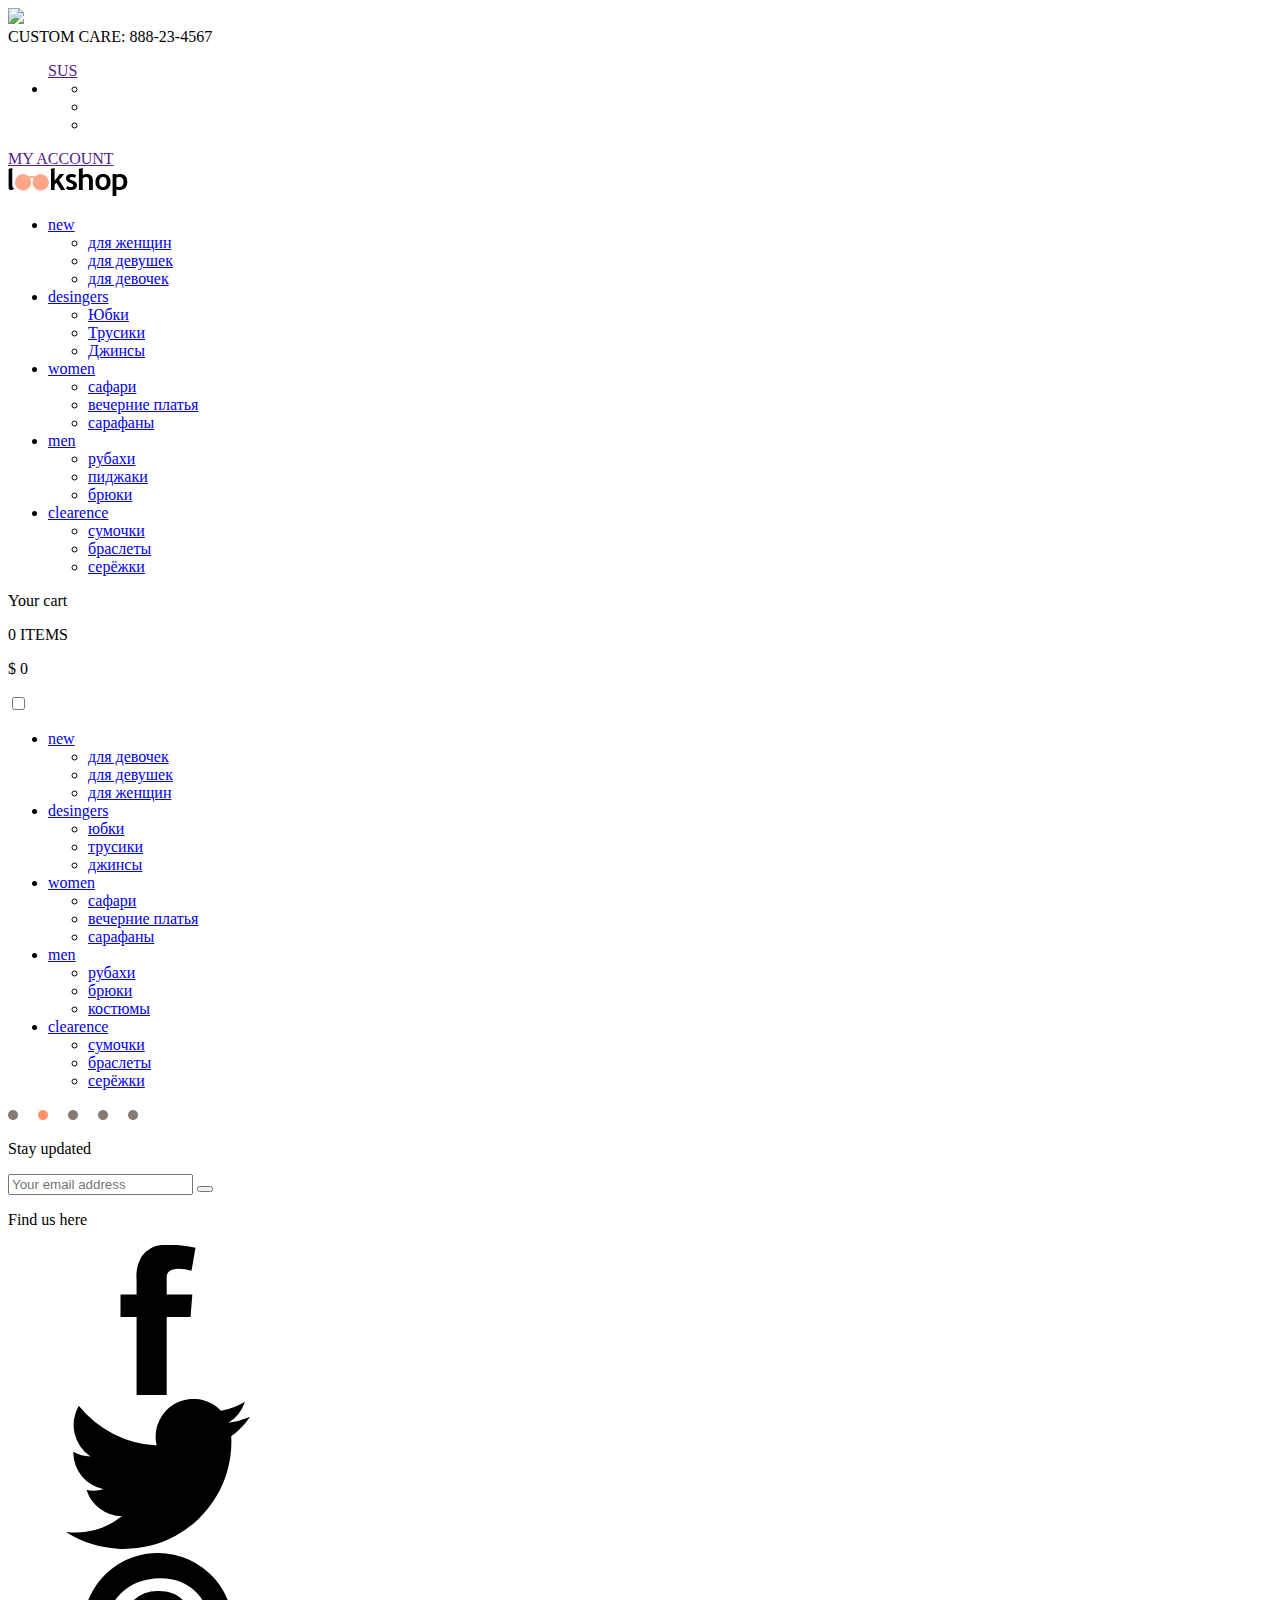
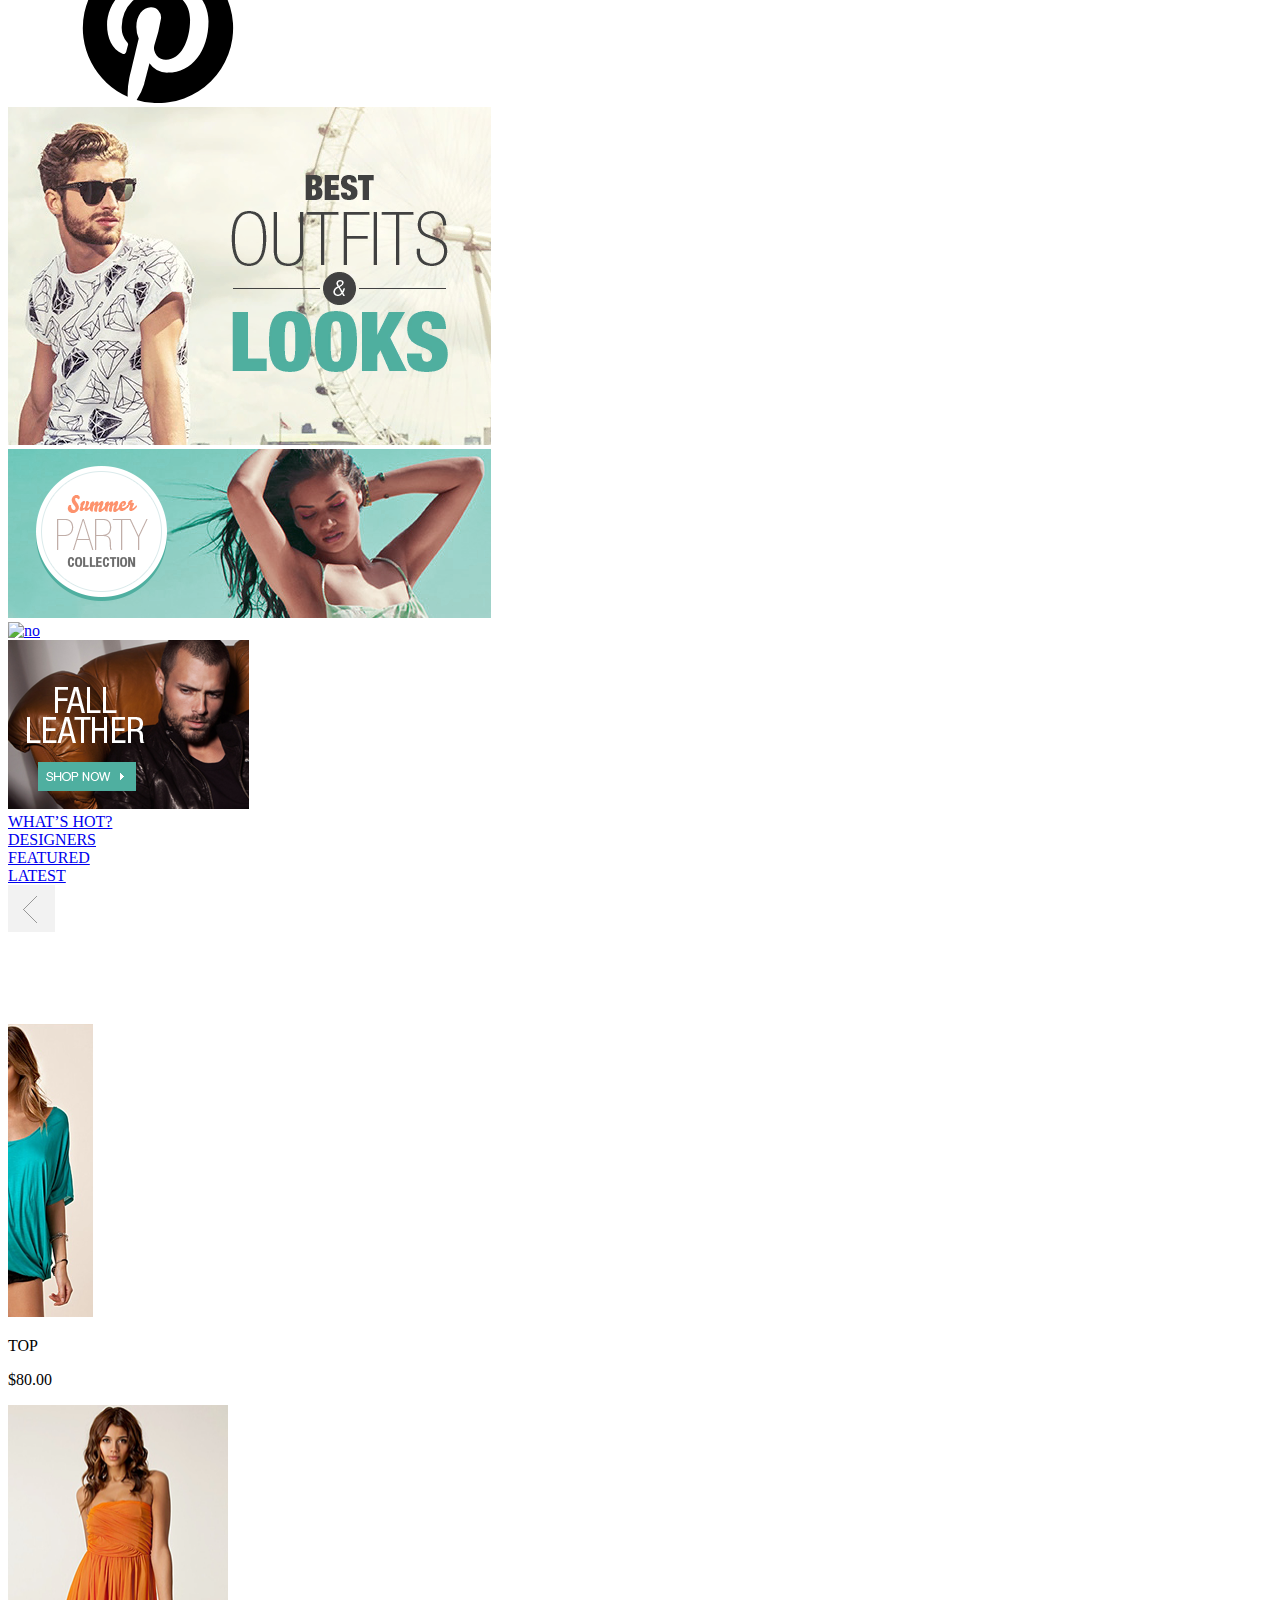
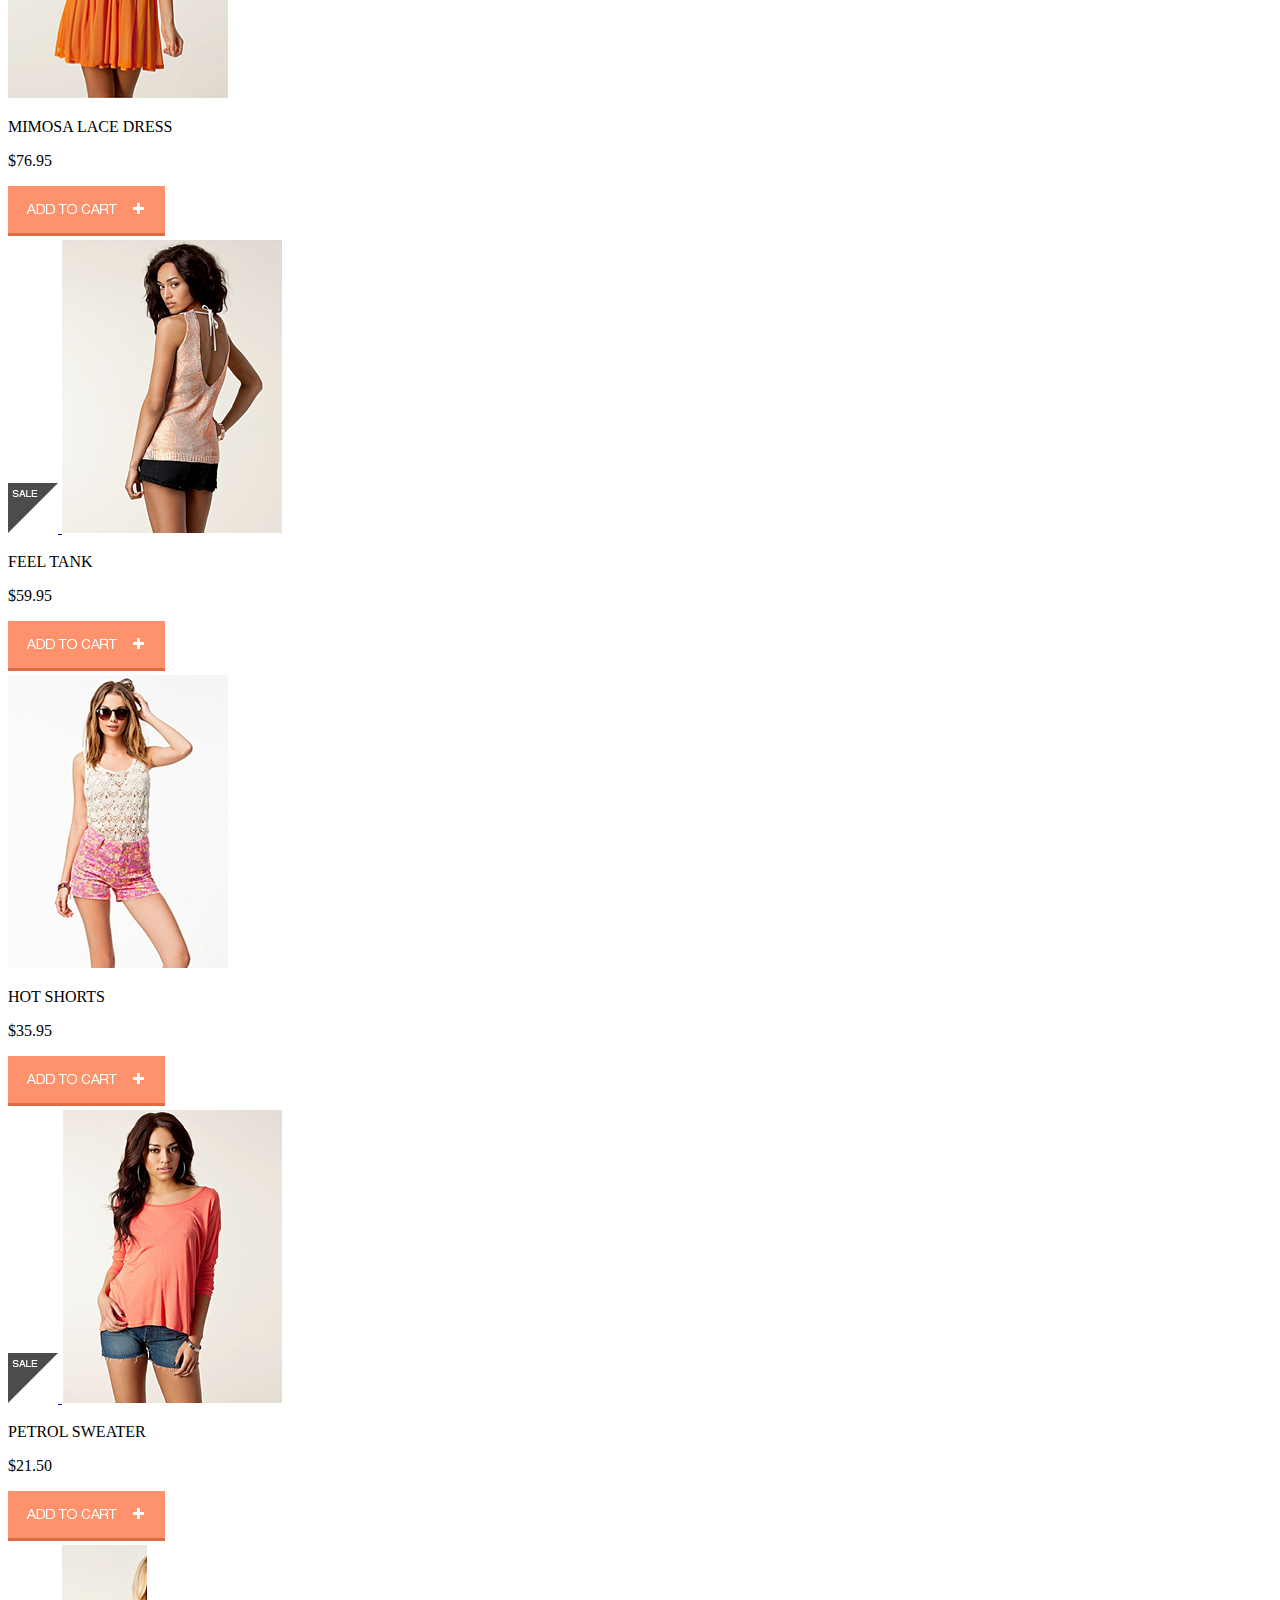
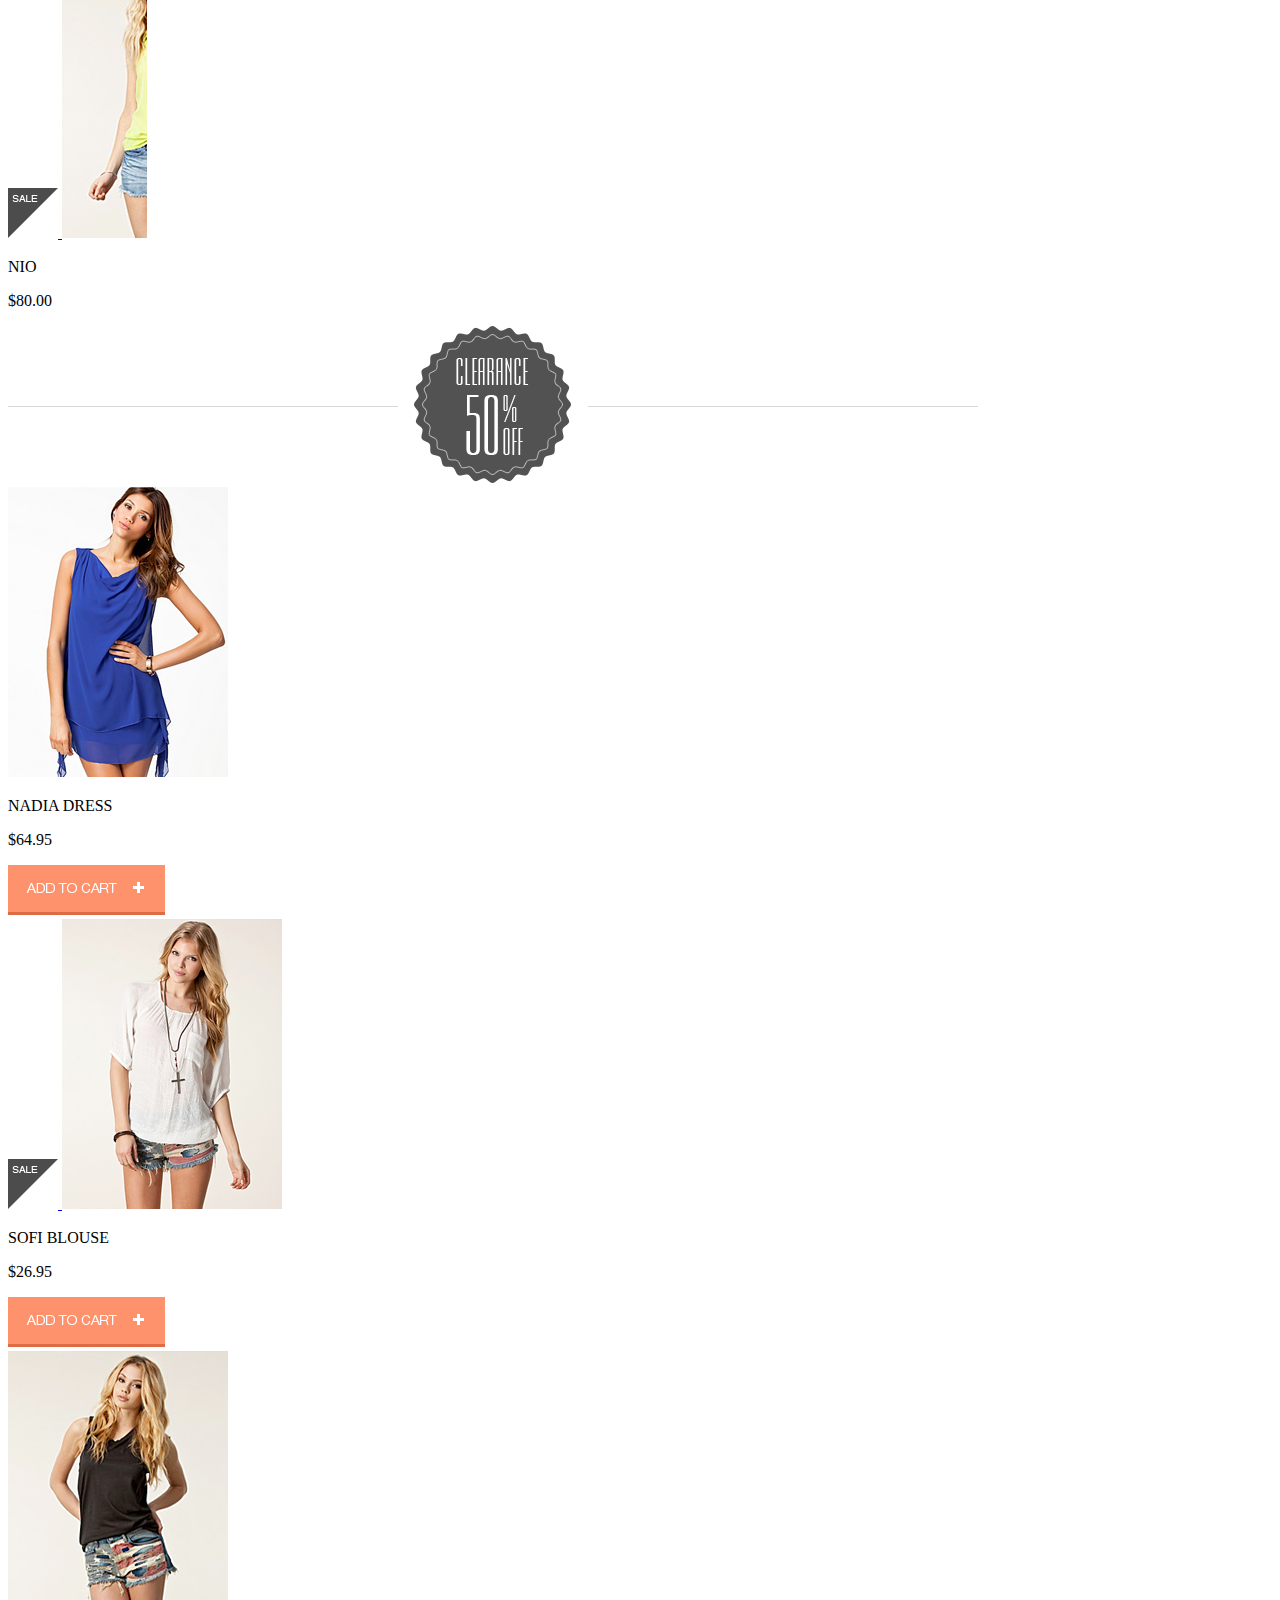
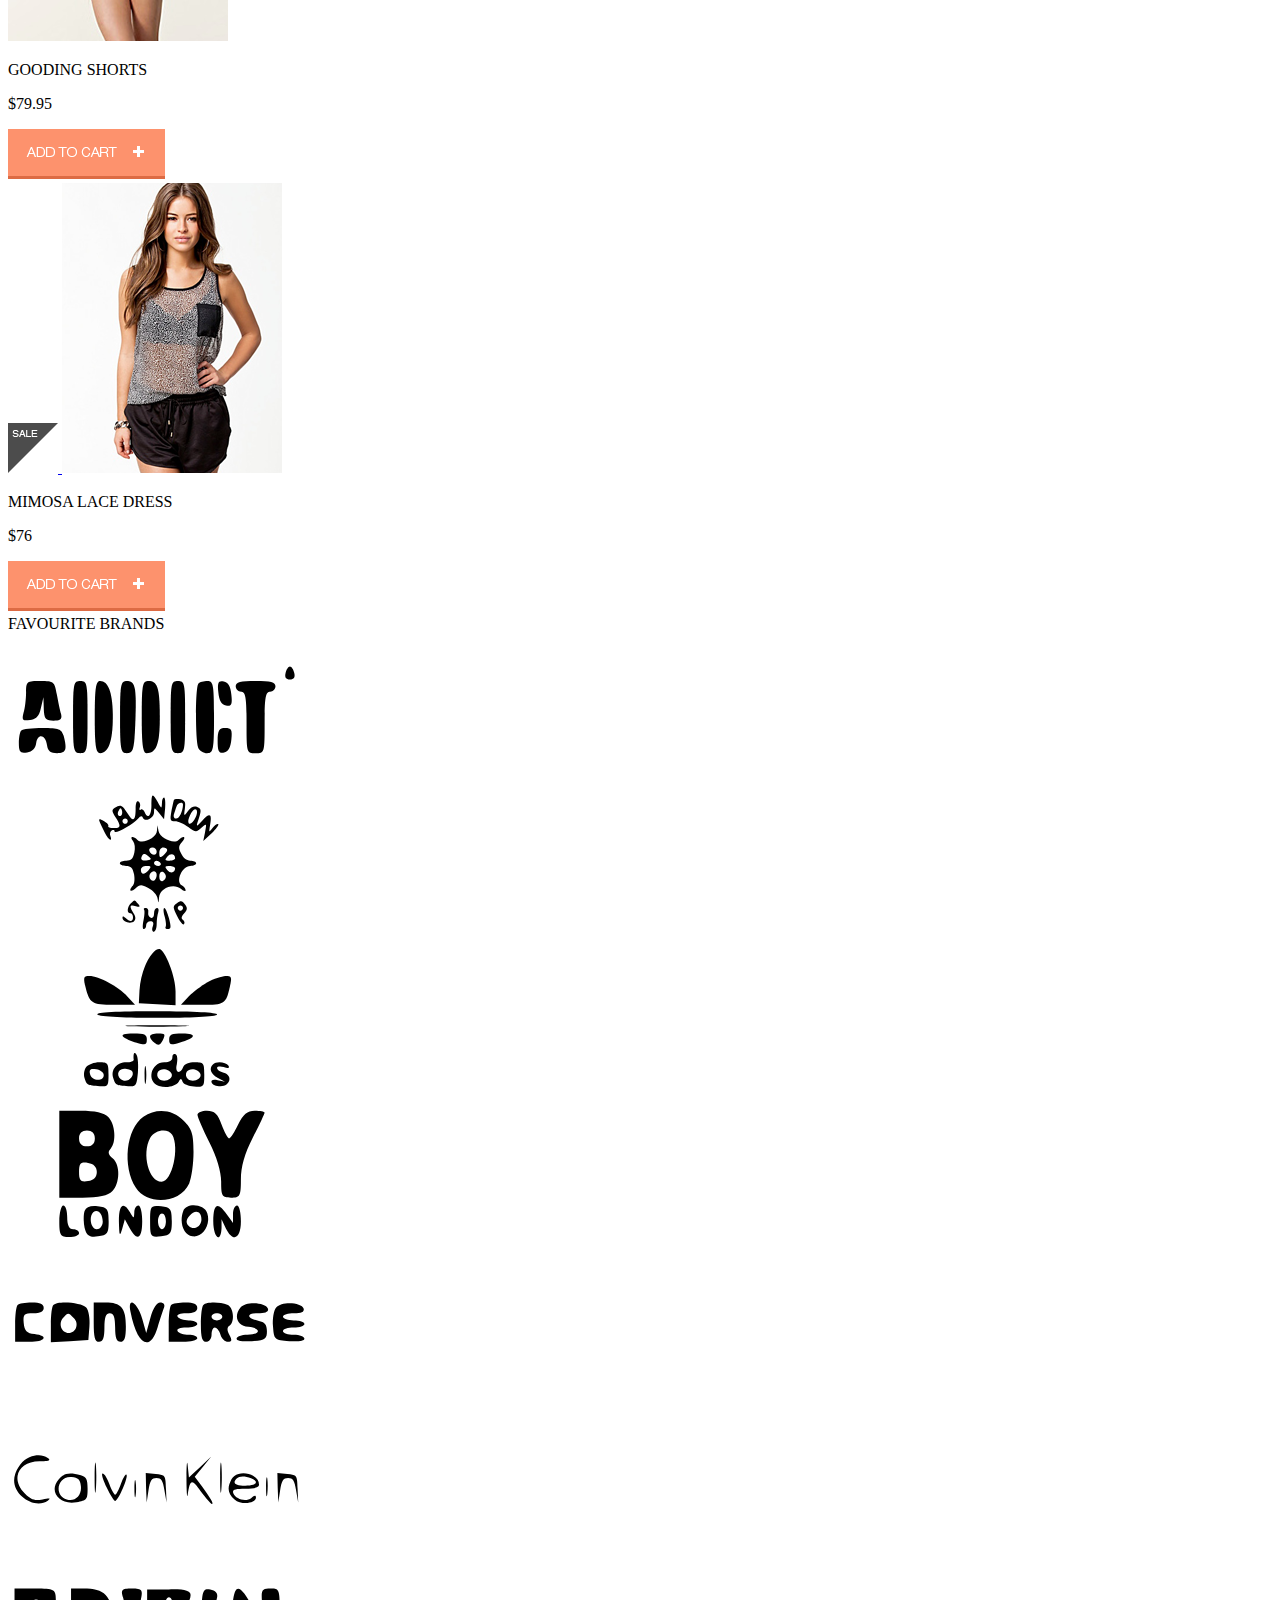
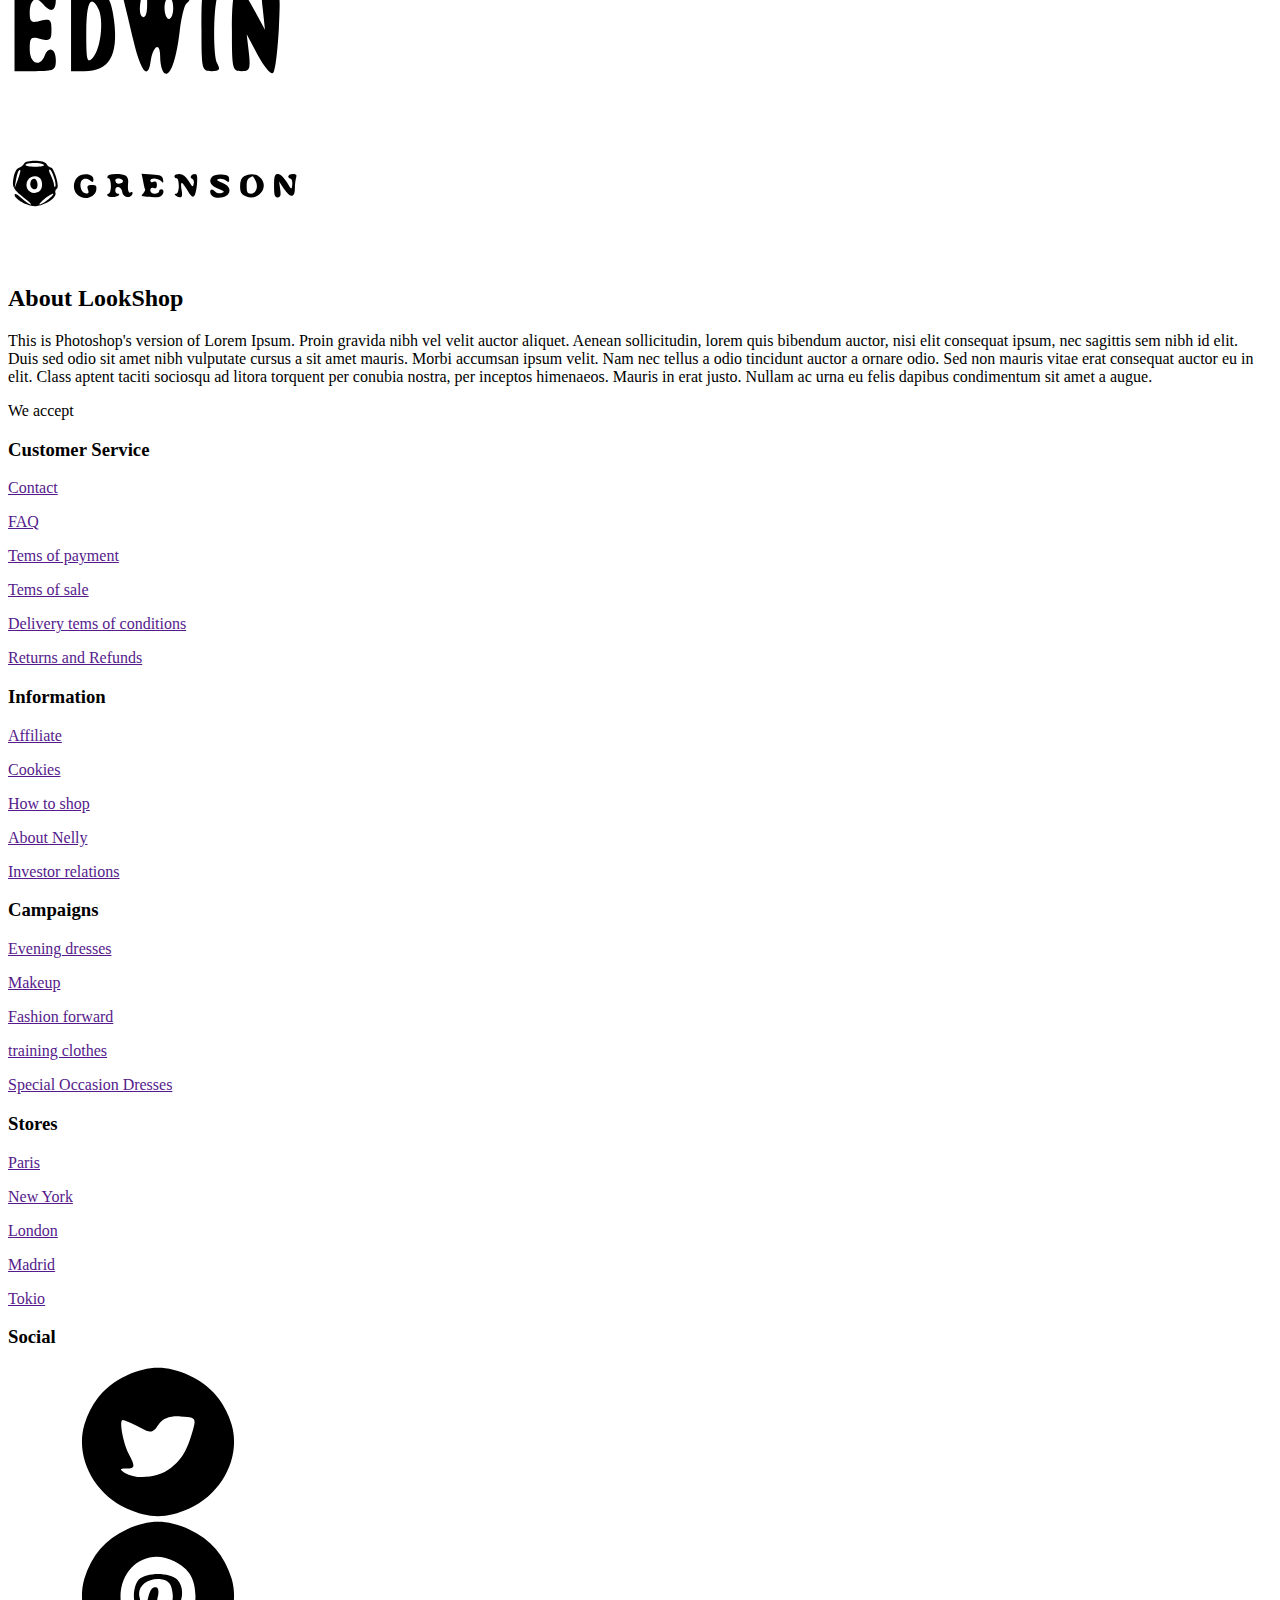
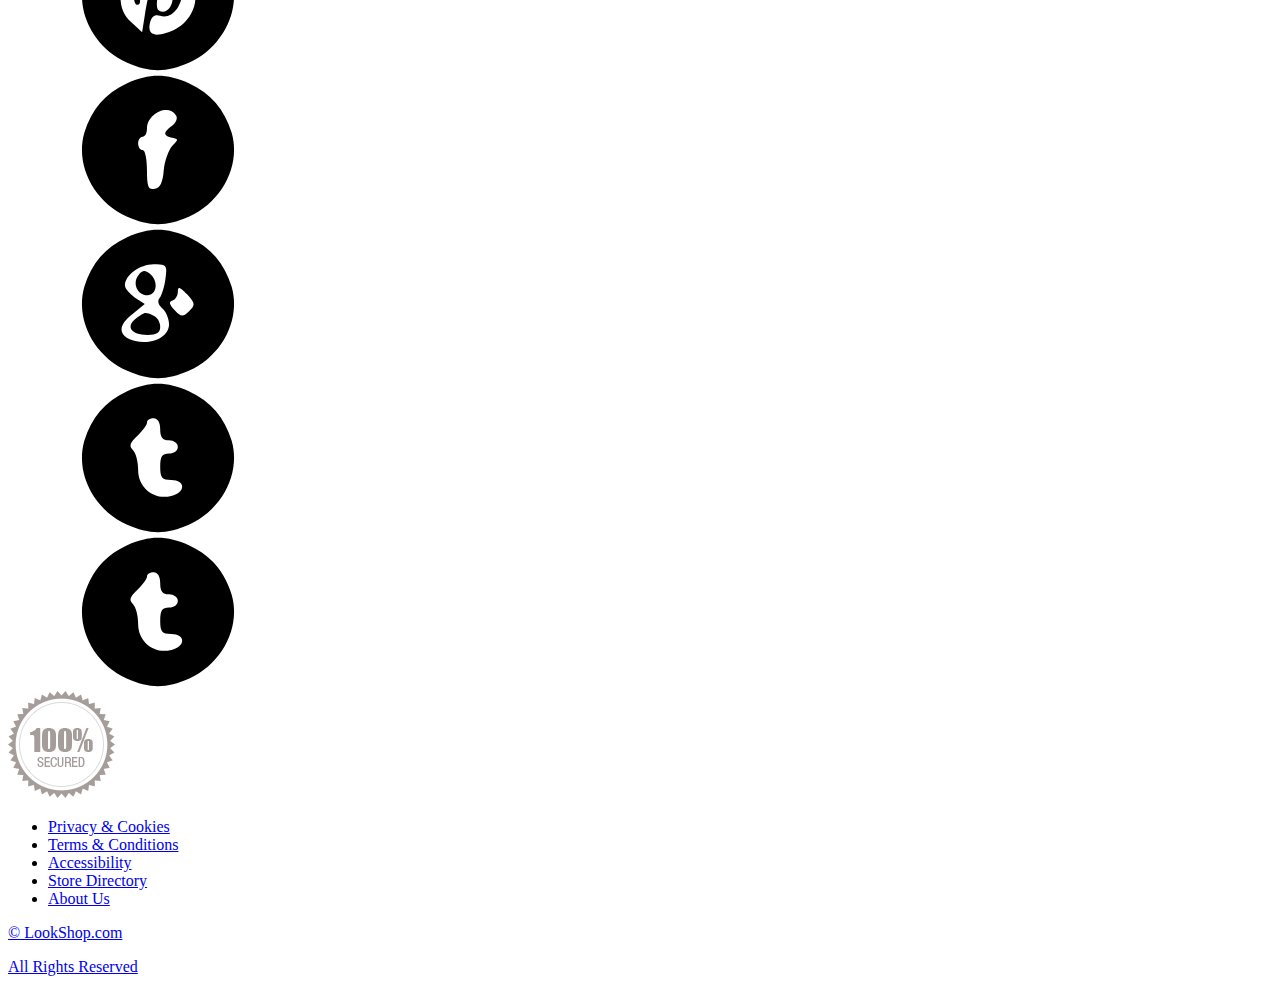
==== commit e05d8cf6: "Update index.html" ====
--- a/index.html
+++ b/index.html
@@ -3,8 +3,8 @@
 <head>
 	<meta charset="UTF-8">
 	<meta name="viewport" content="width=device-width, initial-scale=1.0">
-<!-- 	<link rel="stylesheet" href="https://github.com/Filin3DK/LOOKSHOP-1/blob/main/CSS/style.css"> -->
-	  <link rel="stylesheet" href="../CSS/style.css">                                                   
+	<link rel="stylesheet" href="https://github.com/Filin3DK/LOOKSHOP-1/blob/main/CSS/style.css">
+<!-- 	  <link rel="stylesheet" href="../CSS/style.css">                                                    -->
 
 </head>
 <body>
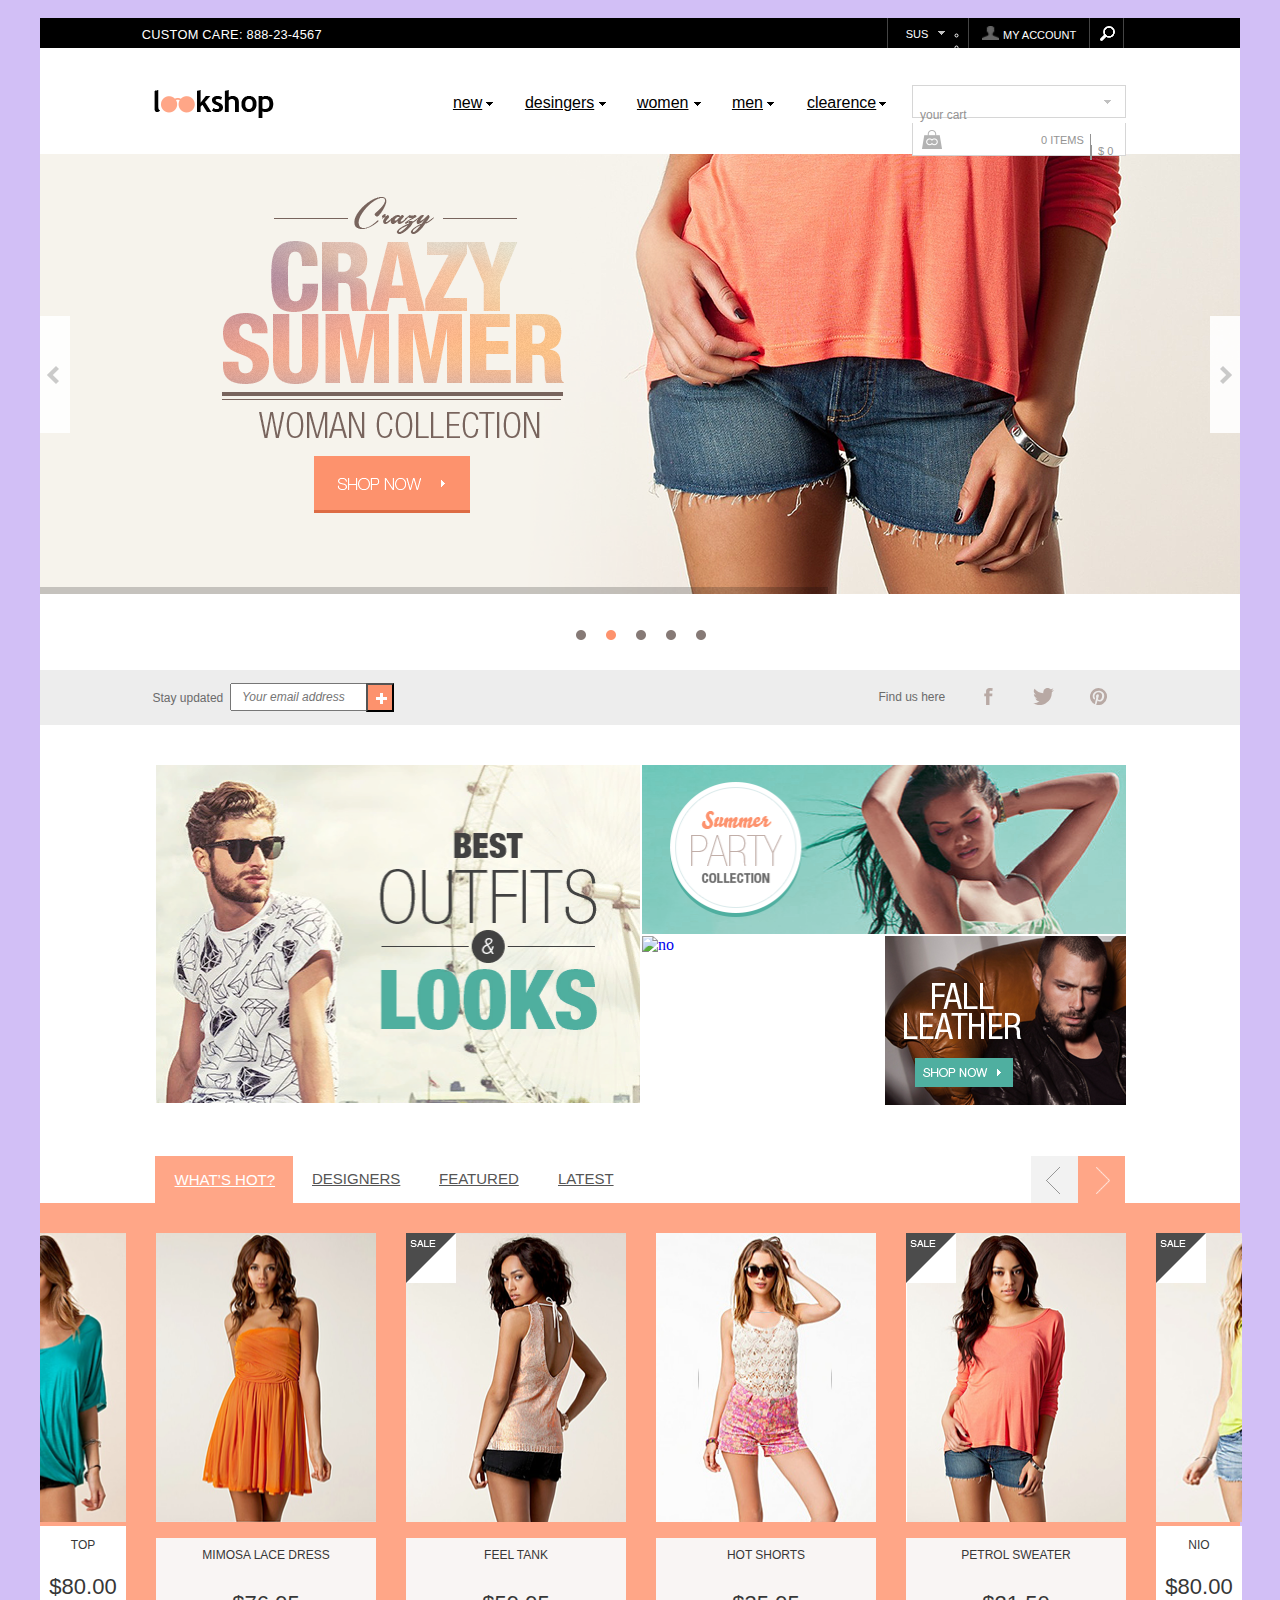
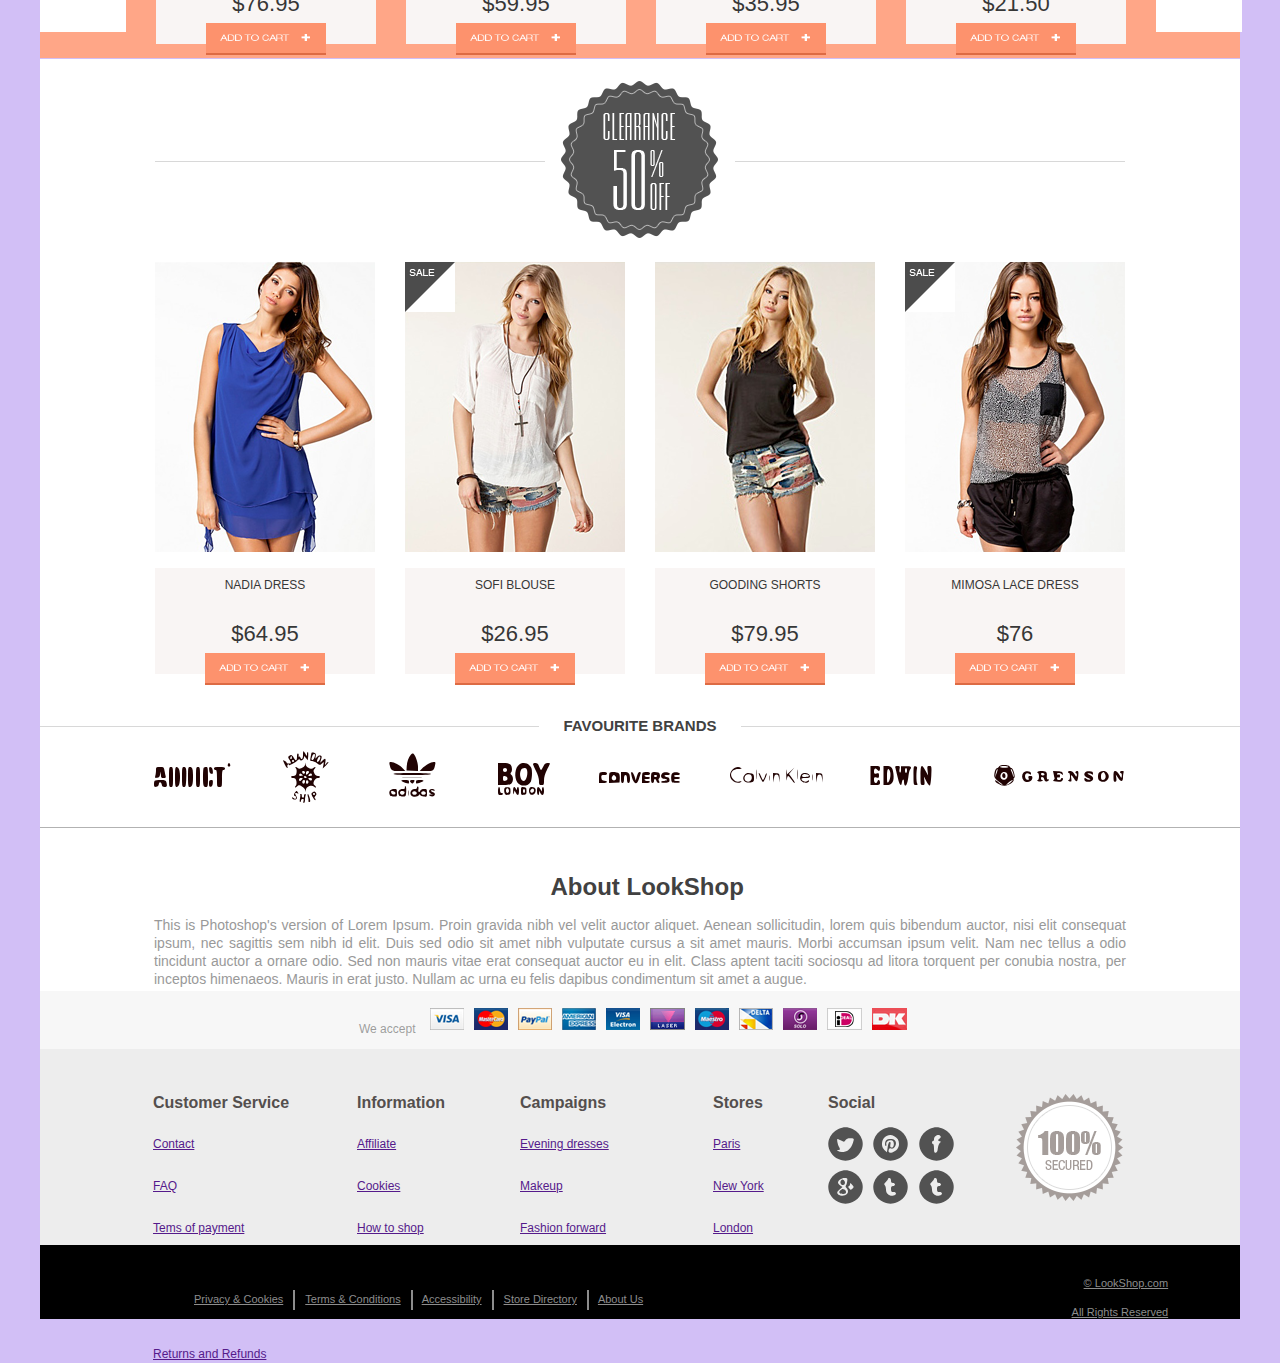
==== commit ff9fabea: "Update index.html" ====
--- a/index.html
+++ b/index.html
@@ -3,8 +3,8601 @@
 <head>
 	<meta charset="UTF-8">
 	<meta name="viewport" content="width=device-width, initial-scale=1.0">
-	<link rel="stylesheet" href="https://github.com/Filin3DK/LOOKSHOP-1/blob/main/CSS/style.css">
-<!-- 	  <link rel="stylesheet" href="../CSS/style.css">                                                    -->
+<!-- 	<link rel="stylesheet" href="https://github.com/Filin3DK/LOOKSHOP-1/blob/main/CSS/style.css"> -->
+<!-- 	  <link rel="stylesheet" href="../CSS/style.css"> -->
+	
+	<style>
+	     
+		@charset "UTF-8";
+@import url(null.css);
+* {
+  -webkit-box-sizing: border-box;
+  box-sizing: border-box;
+}
+
+body {
+  max-width: 1280px;
+  height: auto;
+  background-color: #D2BFF6;
+  padding-top: 10px;
+}
+
+.wrapper {
+  display: block;
+  max-width: 1200px;
+  height: auto;
+  margin: 0 auto;
+}
+
+.shop-it {
+  width: 134px;
+  height: 134px;
+  border-radius: 50% 50%;
+  position: absolute;
+  left: 698px;
+  top: 1312px;
+}
+
+.shop-it:hover {
+  width: 130px;
+  height: 130px;
+  border: 3px dashed #00FF78;
+  box-shadow: 0px 4px 37px 19px #0a042f;
+  -webkit-box-shadow: 0px 4px 37px 19px #0a042f;
+  -moz-box-shadow: 0px 4px 37px 19px #0a042f;
+}
+
+.shop-it:active {
+  width: 120px;
+  height: 120px;
+}
+
+.header {
+  display: block;
+  width: 1200px;
+  height: auto;
+  /*БЛОК С ЛОГОТИПОМ*/
+}
+
+.header__black {
+  display: -webkit-box;
+  display: -ms-flexbox;
+  display: flex;
+  -webkit-box-pack: justify;
+  -ms-flex-pack: justify;
+  justify-content: space-between;
+  background: black;
+  width: 1200px;
+  height: 30px;
+}
+
+.header__black .number {
+  -webkit-box-flex: 1;
+  -ms-flex: 1 1 auto;
+  flex: 1 1 auto;
+  min-width: 32.1%;
+  /*В КОДЕ 300PX, А В МАКЕТЕ 160PX*/
+  height: 30px;
+  background: black;
+  text-align: center;
+  font-size: 0.8rem;
+  font-family: "Arial";
+  color: white;
+  text-transform: uppercase;
+  padding: 9px 1.5px 0px 0px;
+  letter-spacing: 0.25px;
+  line-height: 1.2;
+  -webkit-transition-property: background, color, font-size;
+  -o-transition-property: background, color, font-size;
+  transition-property: background, color, font-size;
+  -webkit-transition-duration: 5s, 5s, 5s;
+  -o-transition-duration: 5s, 5s, 5s;
+  transition-duration: 5s, 5s, 5s;
+  -webkit-transition-timing-function: linear, linear, linear;
+  -o-transition-timing-function: linear, linear, linear;
+  transition-timing-function: linear, linear, linear;
+}
+
+.header__black .number a {
+  color: #00FF72;
+}
+
+.header__black .number a:hover {
+  color: red;
+}
+
+.header__black .empty {
+  min-width: 38.5%;
+  -webkit-box-flex: 1;
+  -ms-flex: 1 1 auto;
+  flex: 1 1 auto;
+}
+
+.header__black .menu {
+  display: -webkit-inline-box;
+  display: -ms-inline-flexbox;
+  display: inline-flex;
+  -webkit-box-flex: 1;
+  -ms-flex: 1 1 auto;
+  flex: 1 1 auto;
+  width: 118px;
+  height: 30px;
+  list-style: none;
+  font-size: 11px;
+  font-family: "Arial";
+  color: white;
+  padding-top: 10px;
+  padding-left: 17.5px;
+  margin-right: 0px;
+  margin-top: 0px;
+  text-align: center;
+  border-left: 1px solid #444444;
+  border-right: 1px solid #444444;
+  position: relative;
+}
+
+.header__black .menu-a {
+  display: -webkit-inline-box;
+  display: -ms-inline-flexbox;
+  display: inline-flex;
+  -webkit-box-flex: 1;
+  -ms-flex: 1 1 auto;
+  flex: 1 1 auto;
+  padding: 0px;
+  color: white;
+  text-decoration: none;
+}
+
+.header__black .menu-a::after {
+  display: block;
+  content: ' ';
+  position: absolute;
+  left: 40px;
+  top: 13px;
+  width: 10px;
+  height: 7px;
+  background-image: url("../icons/strelka1.png");
+  background-repeat: no-repeat;
+  margin-left: 10px;
+}
+
+.header__black .my-account {
+  -ms-flex-preferred-size: auto;
+  flex-basis: auto;
+  -webkit-box-flex: 1;
+  -ms-flex: 1 1 auto;
+  flex: 1 1 auto;
+  width: 230px;
+  height: 30px;
+  position: relative;
+  font-size: 11px;
+  font-family: "Arial";
+  color: white;
+  text-transform: uppercase;
+  text-align: right;
+  margin: 0px;
+  padding: 11px 0px 0px 5px;
+  z-index: 243;
+  border-right: 1px solid #444444;
+}
+
+.header__black .my-account__a {
+  display: -webkit-inline-box;
+  display: -ms-inline-flexbox;
+  display: inline-flex;
+  -webkit-box-flex: 1;
+  -ms-flex: 1 1 auto;
+  flex: 1 1 auto;
+  color: white;
+  text-decoration: none;
+  padding: 0px;
+  margin-right: 13px;
+  margin-left: 13px;
+}
+
+.header__black .my-account__a::before {
+  display: -webkit-inline-box;
+  display: -ms-inline-flexbox;
+  display: inline-flex;
+  -webkit-box-flex: 1;
+  -ms-flex: 1 1 auto;
+  flex: 1 1 auto;
+  content: ' ';
+  background-image: url("../icons/Contact _ User.png");
+  background-size: 17px 14px;
+  width: 17px;
+  height: 14px;
+  position: absolute;
+  top: 8px;
+  left: 18px;
+  margin-left: -5px;
+}
+
+.header__black .search {
+  display: -webkit-inline-box;
+  display: -ms-inline-flexbox;
+  display: inline-flex;
+  -webkit-box-flex: 1;
+  -ms-flex: 1 1 auto;
+  flex: 1 1 auto;
+  width: 65px;
+  height: 30px;
+  border-right: 1px solid #444444;
+  margin-right: 116px;
+  background: url("../icons/lupa1.png") no-repeat;
+  background-size: 15px 15px;
+  background-position: 10px 8px;
+}
+
+.header .header__login {
+  display: block;
+  float: left;
+  width: 1200px;
+  height: 106px;
+  text-transform: lowercase;
+  background-color: #FFFFFF;
+  padding-left: 114px;
+  padding-top: 0px;
+  /*СПИСОК ВЫПАДАЮЩИХ СПИСКОВ*/
+  /* МЕНЮ БУРГЕР */
+  /* скрываем чекбокс */
+  /* стилизуем кнопку */
+  /* добавляем "гамбургер" */
+  /* контейнер меню */
+  /* элементы меню */
+}
+
+.header .header__login .header__login_font {
+  display: inline-block;
+  float: left;
+  width: 120px;
+  height: 28px;
+  padding: 0px;
+  margin-top: 42px;
+  margin-right: 177.9px;
+}
+
+.header .header__login .list {
+  display: inline-block;
+  float: left;
+  width: 439px;
+  height: 106px;
+  font-size: 16px;
+  font-family: "Arial";
+  color: black;
+  line-height: 1.2;
+  text-align: left;
+  padding-top: 45px;
+  padding-left: 0px;
+  padding-right: 0px;
+  margin-top: 0px;
+  /*ПЕРВЫЙ ПУНКТ*/
+  /*ПЕРВАЯ ССЫЛКА СПИСКА*/
+  /*ВТОРОЙ ПУНКТ*/
+  /*ВТОРАЯ ССЫЛКА СПИСКА*/
+  /*ТРЕТИЙ ПУНКТ*/
+  /*ТРЕТЬЯ ССЫЛКА СПИСКА*/
+  /*ЧЕТВЁРТЫЙ ПУНКТ*/
+  /*ЧЕТВЁРТАЯ ССЫЛКА СПИСКА*/
+  /*ПЯТЫЙ ПУНКТ*/
+  /*ПЯТАЯ ССЫЛКА СПИСКА*/
+}
+
+.header .header__login .list__li {
+  display: inline-block;
+  float: left;
+  width: 72px;
+  padding: 0px;
+  position: relative;
+}
+
+.header .header__login .list .li__a {
+  display: inline-block;
+  font-size: 16px;
+  font-family: "Arial";
+  color: black;
+  padding: 0px 0px 0px 1px;
+}
+
+.header .header__login .list .li__a::after {
+  display: block;
+  content: ' ';
+  position: absolute;
+  left: 34px;
+  top: 9px;
+  width: 10px;
+  height: 7px;
+  background-image: url("../icons/icon_row.png");
+  background-repeat: no-repeat;
+  margin-right: 30px;
+}
+
+.header .header__login .list__li_second {
+  display: inline-block;
+  float: left;
+  width: 112px;
+  padding: 0px 0px 0px 1px;
+  margin: 0px;
+  position: relative;
+}
+
+.header .header__login .list .li__a_second {
+  display: inline-block;
+  font-size: 16px;
+  font-family: "Arial";
+  color: black;
+  line-height: 1.2;
+  position: relative;
+}
+
+.header .header__login .list .li__a_second::after {
+  display: block;
+  content: ' ';
+  position: absolute;
+  left: 74px;
+  top: 9px;
+  width: 10px;
+  height: 7px;
+  background-image: url("../icons/icon_row.png");
+  background-repeat: no-repeat;
+  margin-right: 28px;
+}
+
+.header .header__login .list__li_the-third {
+  display: inline-block;
+  float: left;
+  width: 96px;
+  padding: 0px 0px 0px 1px;
+  position: relative;
+}
+
+.header .header__login .list .li__a_the-third {
+  display: inline-block;
+  font-size: 16px;
+  font-family: "Arial";
+  color: black;
+  line-height: 1.2;
+  position: relative;
+}
+
+.header .header__login .list .li__a_the-third::after {
+  display: block;
+  content: ' ';
+  position: absolute;
+  left: 57px;
+  top: 9px;
+  width: 10px;
+  height: 7px;
+  background-image: url("../icons/icon_row.png");
+  background-repeat: no-repeat;
+  margin-right: 28px;
+}
+
+.header .header__login .list__li_fourth {
+  display: inline-block;
+  float: left;
+  width: 75px;
+  padding: 0px;
+  position: relative;
+}
+
+.header .header__login .list .li__a_fourth {
+  display: inline-block;
+  font-size: 16px;
+  font-family: "Arial";
+  color: black;
+  line-height: 1.2;
+  position: relative;
+}
+
+.header .header__login .list .li__a_fourth::after {
+  display: block;
+  content: ' ';
+  position: absolute;
+  left: 35px;
+  top: 9px;
+  width: 10px;
+  height: 7px;
+  background-image: url("../icons/icon_row.png");
+  background-repeat: no-repeat;
+  margin-right: 32px;
+}
+
+.header .header__login .list__li_fifth {
+  display: inline-block;
+  float: left;
+  width: 84px;
+  padding: 0px;
+  position: relative;
+}
+
+.header .header__login .list .li__a_fifth {
+  display: inline-block;
+  font-size: 16px;
+  font-family: "Arial";
+  color: black;
+  line-height: 1.2;
+  position: relative;
+}
+
+.header .header__login .list .li__a_fifth::after {
+  display: block;
+  content: ' ';
+  position: absolute;
+  left: 72px;
+  top: 9px;
+  width: 10px;
+  height: 7px;
+  background-image: url("../icons/icon_row.png");
+  background-repeat: no-repeat;
+  margin-right: 23px;
+}
+
+.header .header__login .submenu {
+  position: absolute;
+  width: 140px;
+  top: 18px;
+  left: 0px;
+  display: none;
+  background-color: white;
+  z-index: 2;
+}
+
+.header .header__login .submenu__li {
+  display: block;
+  width: inherit;
+  text-align: left;
+  font-size: 15px;
+}
+
+.header .header__login .submenu__li_a {
+  display: block;
+  text-decoration: none;
+  padding: 10px;
+  color: #ffffff;
+  background: -webkit-gradient(linear, left top, right top, from(#0C0631), to(#4C58D0));
+  background: -webkit-linear-gradient(left, #0C0631, #4C58D0);
+  background: -o-linear-gradient(left, #0C0631, #4C58D0);
+  background: linear-gradient(to right, #0C0631, #4C58D0);
+}
+
+.header .header__login .submenu__li_a:hover {
+  background: -webkit-gradient(linear, left top, right top, from(#FF0101), to(#3B21AA));
+  background: -webkit-linear-gradient(left, #FF0101, #3B21AA);
+  background: -o-linear-gradient(left, #FF0101, #3B21AA);
+  background: linear-gradient(to right, #FF0101, #3B21AA);
+}
+
+.header .header__login .submenu .submenu__li_a:hover {
+  background-color: blue;
+}
+
+.header .header__login ul.list > li:hover > ul.submenu {
+  display: block;
+}
+
+.header .header__login .you-cart {
+  display: inline-block;
+  width: 214px;
+  height: auto;
+  float: left;
+  margin-top: -85px;
+  margin-left: 758px;
+}
+
+.header .header__login .cart {
+  display: inline-block;
+  position: relative;
+  width: 214px;
+  height: 33px;
+  border-style: solid;
+  border-width: 1px;
+  border-color: #d6d6d6;
+  background-color: white;
+  font-size: 12px;
+  font-family: "Arial";
+  color: #949393;
+  line-height: 1.2;
+  text-align: left;
+  padding-left: 7px;
+  padding-top: 10px;
+}
+
+.header .header__login .cart::after {
+  display: block;
+  content: ' ';
+  position: absolute;
+  left: 191px;
+  top: 14px;
+  width: 10px;
+  height: 7px;
+  background-image: url("../icons/Your cart.png");
+  background-repeat: no-repeat;
+}
+
+.header .header__login .cart .p-cart {
+  display: inline-block;
+}
+
+.header .header__login .sum {
+  display: inline-block;
+  width: 214px;
+  height: 33px;
+  position: relative;
+  border-style: solid;
+  border-width: 1px;
+  border-color: #d6d6d6;
+  border-top: none;
+  background-color: white;
+  font-size: 12px;
+  font-family: "Arial";
+  color: #949393;
+  line-height: 1.2;
+  text-align: left;
+}
+
+.header .header__login .sum::before {
+  display: inline-block;
+  content: ' ';
+  background-image: url("../icons/bag.png");
+  background-size: 20px 19px;
+  background-repeat: no-repeat;
+  width: 20px;
+  height: 19px;
+  position: absolute;
+  top: 7px;
+  left: 9px;
+}
+
+.header .header__login .sum .items {
+  display: inline-block;
+  float: left;
+  width: 50px;
+  height: 15px;
+  font-size: 11px;
+  font-family: "Arial";
+  color: #949393;
+  text-transform: uppercase;
+  line-height: 1.2;
+  padding: 0px 0px 2px 0px;
+  text-align: left;
+  margin-top: 11px;
+  margin-left: 128px;
+  border-right: 1px solid #949393;
+}
+
+.header .header__login .sum .items .items > span {
+  display: inline-block;
+  width: auto;
+  height: auto;
+  padding: 0px;
+  margin: 0px;
+}
+
+.header .header__login .sum .dollars {
+  display: inherit;
+  float: left;
+  width: 35px;
+  height: 15px;
+  font-size: 11px;
+  font-family: "Arial";
+  color: #949393;
+  text-transform: uppercase;
+  line-height: 1.2;
+  padding: 0px 0px 2px 6px;
+  text-align: left;
+  margin-top: -15px;
+  margin-left: 177px;
+  border-left: 2px solid #949393;
+}
+
+.header .header__login .sum .dollars .dollars > span {
+  display: inline-block;
+  width: auto;
+  height: auto;
+  padding: 0px 0px 0px 0px;
+  margin: 0px;
+}
+
+.header .header__login #menu__toggle {
+  opacity: 0;
+}
+
+.header .header__login .menu__btn {
+  display: none;
+  /* используем flex для центрирования содержимого */
+  -webkit-box-align: center;
+  -ms-flex-align: center;
+  align-items: center;
+  /* центрируем содержимое кнопки */
+  position: fixed;
+  top: 20px;
+  left: 20px;
+  width: 26px;
+  height: 26px;
+  cursor: pointer;
+  z-index: 5;
+}
+
+.header .header__login .menu__btn > span,
+.header .header__login .menu__btn > span::before,
+.header .header__login .menu__btn > span::after {
+  display: none;
+  position: absolute;
+  width: 100%;
+  height: 2px;
+  background-color: #00FF18;
+}
+
+.header .header__login .menu__btn > span::before {
+  content: '';
+  top: -8px;
+}
+
+.header .header__login .menu__btn > span::after {
+  content: '';
+  top: 8px;
+}
+
+.header .header__login .menu__box {
+  display: none;
+  position: fixed;
+  visibility: hidden;
+  top: 0;
+  left: -100%;
+  width: 200px;
+  height: 100%;
+  margin: 0;
+  padding: 80px 0;
+  list-style: none;
+  text-align: center;
+  background: -webkit-gradient(linear, left top, right top, from(#F3123C), to(#7E2020));
+  background: -webkit-linear-gradient(left, #F3123C, #7E2020);
+  background: -o-linear-gradient(left, #F3123C, #7E2020);
+  background: linear-gradient(to right, #F3123C, #7E2020);
+  -webkit-box-shadow: 1px 0px 6px rgba(0, 0, 0, 0.2);
+  box-shadow: 1px 0px 6px rgba(0, 0, 0, 0.2);
+}
+
+.header .header__login .menu__item {
+  display: none;
+  padding: 12px 24px;
+  color: #2B1258;
+  font-family: 'moderne-fette-schwabacherc';
+  font-size: 20px;
+  font-weight: 600;
+  text-decoration: none;
+}
+
+.header .header__login .menu__item:hover {
+  background-color: #CFD8DC;
+}
+
+.header .header__login #menu__toggle:checked ~ .menu__btn > span {
+  -webkit-transform: rotate(45deg);
+  -ms-transform: rotate(45deg);
+  transform: rotate(45deg);
+}
+
+.header .header__login #menu__toggle:checked ~ .menu__btn > span::before {
+  top: 0;
+  -webkit-transform: rotate(0);
+  -ms-transform: rotate(0);
+  transform: rotate(0);
+}
+
+.header .header__login #menu__toggle:checked ~ .menu__btn > span::after {
+  top: 0;
+  -webkit-transform: rotate(90deg);
+  -ms-transform: rotate(90deg);
+  transform: rotate(90deg);
+}
+
+.header .header__login #menu__toggle:checked ~ .menu__box {
+  visibility: visible;
+  left: 0;
+}
+
+.header .header__login .menu__btn > span,
+.header .header__login .menu__btn > span::before,
+.header .header__login .menu__btn > span::after {
+  -webkit-transition-duration: .25s;
+  -o-transition-duration: .25s;
+  transition-duration: .25s;
+}
+
+.header .header__login .menu__box {
+  -webkit-transition-duration: .25s;
+  -o-transition-duration: .25s;
+  transition-duration: .25s;
+}
+
+.header .header__login .menu__item {
+  -webkit-transition-duration: .25s;
+  -o-transition-duration: .25s;
+  transition-duration: .25s;
+}
+
+.header__foto {
+  display: block;
+  overflow: hidden;
+  width: 1200px;
+  height: 440px;
+  background: url("../images/slider2 copy.png") 0 0/1200px 440px no-repeat;
+  padding-left: 536px;
+  padding-top: 32px;
+}
+
+.points {
+  display: block;
+  width: 1200px;
+  height: 76px;
+  background-color: white;
+  padding-top: 32px;
+  padding-left: 536px;
+}
+
+.points .colored-dots {
+  display: inline-block;
+  width: 130px;
+  height: 10px;
+}
+
+div.form-email {
+  display: block;
+  width: 1200px;
+  height: 55px;
+  background-color: #ededed;
+  padding-left: 112.5px;
+  padding-top: 0px;
+  margin-top: 0px;
+  /*ТРИ ИКОНКИ СОЦСЕТЕЙ*/
+}
+
+div.form-email .form-e {
+  display: inline-block;
+  float: left;
+  margin-top: 13px;
+  position: relative;
+}
+
+div.form-email .stay {
+  display: inline-block;
+  float: left;
+  width: 71px;
+  height: 11px;
+  font-size: 12px;
+  font-family: "Arial";
+  color: #6b6b6b;
+  line-height: 1.2;
+  text-align: left;
+  margin-right: 6px;
+  margin-top: 7.5px;
+}
+
+div.form-email input.input-email {
+  display: inline-block;
+  width: 160px;
+  height: 28px;
+  font-size: 12px;
+  font-family: "Arial";
+  color: #9f9f9f;
+  font-style: italic;
+  line-height: 1.2;
+  text-align: left;
+  padding-left: 10.5px;
+  margin-right: 489px;
+}
+
+div.form-email input.input-email:focus {
+  border: 1px solid red;
+}
+
+div.form-email .plus {
+  display: inline-block;
+  width: 28px;
+  height: 29px;
+  background-image: url("../images/plus.png");
+  background-position: 0 0;
+  background-size: 28px 29px;
+  background-repeat: no-repeat;
+  position: absolute;
+  top: 0px;
+  left: 213px;
+}
+
+div.form-email p.find {
+  display: inline-block;
+  float: left;
+  width: 67px;
+  height: 11px;
+  font-size: 12px;
+  font-family: "Arial";
+  color: #6b6b6b;
+  line-height: 1.2;
+  text-align: left;
+  margin-right: 15px;
+  margin-top: 20px;
+}
+
+div.form-email .social-fb {
+  display: inline-block;
+  float: left;
+  width: 55px;
+  height: 55px;
+  margin-top: 0px;
+  padding-top: 18px;
+  padding-left: 17px;
+}
+
+div.form-email .social-fb:hover {
+  background-color: #f7f7f7;
+}
+
+div.form-email .social-fb .fb {
+  display: inline-block;
+  float: left;
+  width: 21px;
+  height: 17px;
+  fill: #b8a9a4;
+  background-color: transparent;
+  padding: 0px;
+}
+
+div.form-email .social-fb .fb:hover {
+  fill: #7A2121;
+  background-color: #f7f7f7;
+}
+
+div.form-email .social-fb .fb:visited {
+  fill: #2F0B0B;
+  background-color: #f7f7f7;
+}
+
+div.form-email .social-tw {
+  display: inline-block;
+  float: left;
+  width: 55px;
+  height: 55px;
+  margin-top: 0px;
+  padding-top: 18px;
+  padding-left: 17px;
+}
+
+div.form-email .social-tw:hover {
+  background-color: #f7f7f7;
+}
+
+div.form-email .social-tw .tw {
+  display: inline-block;
+  float: left;
+  width: 21px;
+  height: 17px;
+  fill: #b8a9a4;
+  background-color: transparent;
+}
+
+div.form-email .social-tw .tw:hover {
+  fill: #7A2121;
+  background-color: #f7f7f7;
+}
+
+div.form-email .social-tw .tw:visited {
+  fill: #2F0B0B;
+  background-color: #f7f7f7;
+}
+
+div.form-email .social-pin {
+  display: inline-block;
+  float: left;
+  width: 55px;
+  height: 55px;
+  margin-top: 0px;
+  padding-top: 18px;
+  padding-left: 17px;
+}
+
+div.form-email .social-pin:hover {
+  background-color: #f7f7f7;
+}
+
+div.form-email .social-pin .pin {
+  display: inline-block;
+  float: left;
+  width: 21px;
+  height: 17px;
+  fill: #b8a9a4;
+  background-color: transparent;
+}
+
+div.form-email .social-pin .pin:hover {
+  fill: #7A2121;
+  background-color: #f7f7f7;
+}
+
+div.form-email .social-pin .pin:visited {
+  fill: #2F0B0B;
+  background-color: #f7f7f7;
+}
+
+.collage {
+  display: block;
+  float: left;
+  width: 1200px;
+  height: 431px;
+  background-color: white;
+  padding-top: 40px;
+  padding-left: 116px;
+}
+
+.collage .collage-grid {
+  display: -ms-grid;
+  display: grid;
+  width: 968px;
+  height: 342px;
+  -ms-grid-columns: 484px 2px 484px;
+  grid-template-columns: 484px 484px;
+  -ms-grid-rows: 169px 2px 169px;
+  grid-template-rows: 169px 169px;
+  gap: 2px 2px;
+  grid-template-areas: "collage-big collage-big2"
+ "collage-big collage-bottom";
+}
+
+.collage .collage-grid .collage-big {
+  -ms-grid-row: 1;
+  -ms-grid-row-span: 3;
+  -ms-grid-column: 1;
+  grid-area: collage-big;
+}
+
+.collage .collage-grid .cb1 {
+  display: inline-block;
+  width: 484px;
+  height: 338px;
+}
+
+.collage .collage-grid .collage-big2 {
+  -ms-grid-row: 1;
+  -ms-grid-column: 3;
+  grid-area: collage-big2;
+}
+
+.collage .collage-grid .cb2 {
+  display: inline-block;
+  width: 484px;
+  height: 169px;
+}
+
+.collage .collage-grid .collage-bottom {
+  -ms-grid-row: 3;
+  -ms-grid-column: 3;
+  display: -ms-inline-grid;
+  display: inline-grid;
+  grid-area: collage-bottom;
+  -ms-grid-columns: 241px 241px;
+  grid-template-columns: 241px 241px;
+  -ms-grid-rows: 169px;
+  grid-template-rows: 169px;
+  grid-column-gap: 2px;
+}
+
+.collage .collage-grid .collage-bottom-left {
+  display: -ms-inline-grid;
+  display: inline-grid;
+}
+
+.collage .collage-grid .cb3 {
+  display: inline-block;
+  width: 241px;
+  height: 169px;
+}
+
+.collage .collage-grid .collage-bottom-right {
+  display: -ms-inline-grid;
+  display: inline-grid;
+}
+
+.collage .collage-grid .cb4 {
+  display: inline-block;
+  width: 241px;
+  height: 169px;
+}
+
+.galery {
+  display: block;
+  float: left;
+  width: 1200px;
+  height: 503px;
+}
+
+.galery__ul {
+  display: block;
+  width: 1200px;
+  height: 47px;
+  background: white;
+  padding-left: 115px;
+}
+
+.galery__ul_li1 {
+  display: inline-block;
+  float: left;
+  width: 138px;
+  height: 47px;
+  background: #ffa687;
+  color: white;
+  padding-top: 15px;
+  padding-left: 19.5px;
+  font-size: 15px;
+  font-family: "Arial";
+  text-transform: uppercase;
+  line-height: 1.2;
+}
+
+.galery__ul_li1:hover {
+  background: white;
+  color: #555555;
+}
+
+.galery__ul a {
+  color: inherit;
+}
+
+.galery__ul_li2 {
+  display: inline-block;
+  float: left;
+  width: 126px;
+  height: 47px;
+  color: #555555;
+  font-size: 15px;
+  font-family: "Arial";
+  text-transform: uppercase;
+  line-height: 1.2;
+  padding-top: 14px;
+  padding-left: 19px;
+}
+
+.galery__ul_li2:hover {
+  background: #ffa687;
+  color: white;
+}
+
+.galery__ul_li3 {
+  display: inline-block;
+  float: left;
+  width: 119px;
+  height: 47px;
+  color: #555555;
+  font-size: 15px;
+  font-family: "Arial";
+  text-transform: uppercase;
+  line-height: 1.2;
+  padding-top: 14px;
+  padding-left: 20px;
+}
+
+.galery__ul_li3:hover {
+  background: #ffa687;
+  color: white;
+}
+
+.galery__ul_li4 {
+  display: inline-block;
+  float: left;
+  width: 94px;
+  height: 47px;
+  color: #555555;
+  font-size: 15px;
+  font-family: "Arial";
+  text-transform: uppercase;
+  line-height: 1.2;
+  padding-top: 14px;
+  padding-left: 20px;
+  margin-right: 399px;
+}
+
+.galery__ul_li4:hover {
+  background: #ffa687;
+  color: white;
+}
+
+.galery__ul_li5 {
+  display: inline-block;
+  float: left;
+  width: 47px;
+  height: 47px;
+  background: #f2f2f2;
+}
+
+.galery__ul_li5:hover {
+  background: url "../icons/rightl_arrows.png";
+}
+
+.galery__ul .li5-icon {
+  display: inline-block;
+}
+
+.galery__ul_li6 {
+  display: inline-block;
+  float: left;
+  width: 47px;
+  height: 47px;
+  background: #ffa687;
+  padding-top: 11px;
+  padding-left: 18px;
+}
+
+.galery__ul_li6:hover {
+  background: #f2f2f2;
+}
+
+.galery__ul .li6-icon {
+  display: inline-block;
+  width: 14px;
+  height: 27px;
+}
+
+.galery__foto {
+  display: -ms-grid;
+  display: grid;
+  width: 1200px;
+  height: 455px;
+  background: #ffa687;
+  -ms-grid-columns: 86px 220px 220px 220px 220px 86px;
+  grid-template-columns: 86px 220px 220px 220px 220px 86px;
+  -ms-grid-rows: 397px;
+  grid-template-rows: 397px;
+  grid-column-gap: 30px;
+  padding-top: 30px;
+}
+
+.galery__foto .item1 img, .galery__foto .item6 img {
+  display: inline-block;
+  width: 86px;
+  height: 289px;
+}
+
+.galery__foto .item1 .a-item, .galery__foto .item6 .a-item {
+  display: block;
+}
+
+.galery__foto .item1 .product-price, .galery__foto .item6 .product-price {
+  display: inline-block;
+  width: 86px;
+  height: 106px;
+  background: white;
+}
+
+.galery__foto .item1 .name, .galery__foto .item6 .name {
+  display: block;
+  font-size: 12px;
+  font-family: "Arial";
+  color: #373737;
+  text-transform: uppercase;
+  line-height: 1.2;
+  text-align: center;
+}
+
+.galery__foto .item1 .cost, .galery__foto .item6 .cost {
+  display: block;
+  font-size: 22px;
+  font-family: "Arial";
+  color: #373737;
+  text-transform: uppercase;
+  line-height: 1.2;
+  text-align: center;
+  padding-bottom: 62px;
+}
+
+.galery__foto .item2 .product-price,
+.galery__foto .item3 .product-price,
+.galery__foto .item4 .product-price,
+.galery__foto .item5 .product-price {
+  display: block;
+  width: 220px;
+  height: 106px;
+  background: #f9f5f4;
+}
+
+.galery__foto .item2 .name,
+.galery__foto .item3 .name,
+.galery__foto .item4 .name,
+.galery__foto .item5 .name {
+  display: block;
+  width: 100%;
+  height: 21px;
+  padding-top: 10px;
+  font-size: 12px;
+  font-family: "Arial";
+  color: #373737;
+  text-transform: uppercase;
+  line-height: 1.2;
+  text-align: center;
+}
+
+.galery__foto .item2 .cost,
+.galery__foto .item3 .cost,
+.galery__foto .item4 .cost,
+.galery__foto .item5 .cost {
+  display: block;
+  width: 100%;
+  height: 32px;
+  padding-top: 10px;
+  font-size: 22px;
+  font-family: "Arial";
+  color: #373737;
+  text-transform: uppercase;
+  line-height: 1.2;
+  text-align: center;
+  margin-bottom: 10px;
+}
+
+.galery__foto .item2 .a-add-cart,
+.galery__foto .item3 .a-add-cart,
+.galery__foto .item4 .a-add-cart,
+.galery__foto .item5 .a-add-cart {
+  display: block;
+  padding-left: 50px;
+}
+
+.galery__foto .item2 .add-cart,
+.galery__foto .item3 .add-cart,
+.galery__foto .item4 .add-cart,
+.galery__foto .item5 .add-cart {
+  display: inline-block;
+  width: 120px;
+  height: 32px;
+}
+
+.galery__foto .item2 img {
+  width: 220px;
+  height: 289px;
+}
+
+.galery__foto .item3 {
+  position: relative;
+}
+
+.galery__foto .item3 .sale {
+  display: inline-block;
+  width: 50px;
+  height: 50px;
+  position: absolute;
+}
+
+.galery__foto .item3 img {
+  width: 220px;
+  height: 289px;
+}
+
+.galery__foto .item4:hover {
+  width: 272px;
+  height: 447px;
+}
+
+.galery__foto .item4 img {
+  width: 220px;
+  height: 289px;
+}
+
+.galery__foto .item5 {
+  position: relative;
+}
+
+.galery__foto .item5 .sale {
+  display: inline-block;
+  width: 50px;
+  height: 50px;
+  position: absolute;
+}
+
+.galery__foto .item5 img {
+  width: 220px;
+  height: 289px;
+}
+
+.galery__foto .item6 {
+  position: relative;
+}
+
+.galery__foto .item6 .sale {
+  display: inline-block;
+  width: 50px;
+  height: 50px;
+  position: absolute;
+}
+
+.galery__foto .item6 img {
+  width: 86px;
+  height: 289px;
+}
+
+.discount-box {
+  display: block;
+  float: left;
+  width: 1200px;
+  height: 657px;
+  background-color: white;
+}
+
+.clearance {
+  display: block;
+  width: 1200px;
+  height: 203px;
+  padding-top: 22px;
+  padding-left: 115px;
+}
+
+.clearance .clearance-round {
+  display: inline-block;
+  width: 970px;
+  height: 157px;
+}
+
+.smoll-galery {
+  display: -ms-grid;
+  display: grid;
+  width: 1200px;
+  height: 458px;
+  -ms-grid-columns: 220px 220px 220px 220px;
+  grid-template-columns: 220px 220px 220px 220px;
+  -ms-grid-rows: 290px;
+  grid-template-rows: 290px;
+  grid-column-gap: 30px;
+  padding-left: 115px;
+}
+
+.item-smoll-1 .product-price,
+.item-smoll-2 .product-price,
+.item-smoll-3 .product-price,
+.item-smoll-4 .product-price {
+  display: block;
+  width: 220px;
+  height: 106px;
+  background: #f9f5f4;
+}
+
+.item-smoll-1 .name,
+.item-smoll-2 .name,
+.item-smoll-3 .name,
+.item-smoll-4 .name {
+  display: block;
+  width: 100%;
+  height: 21px;
+  padding-top: 10px;
+  font-size: 12px;
+  font-family: "Arial";
+  color: #373737;
+  text-transform: uppercase;
+  line-height: 1.2;
+  text-align: center;
+}
+
+.item-smoll-1 .cost,
+.item-smoll-2 .cost,
+.item-smoll-3 .cost,
+.item-smoll-4 .cost {
+  display: block;
+  width: 100%;
+  height: 32px;
+  padding-top: 10px;
+  font-size: 22px;
+  font-family: "Arial";
+  color: #373737;
+  text-transform: uppercase;
+  line-height: 1.2;
+  text-align: center;
+  margin-bottom: 10px;
+}
+
+.item-smoll-1 .a-add-cart,
+.item-smoll-2 .a-add-cart,
+.item-smoll-3 .a-add-cart,
+.item-smoll-4 .a-add-cart {
+  display: block;
+  padding-left: 50px;
+}
+
+.item-smoll-1 .add-cart,
+.item-smoll-2 .add-cart,
+.item-smoll-3 .add-cart,
+.item-smoll-4 .add-cart {
+  display: inline-block;
+  width: 120px;
+  height: 32px;
+}
+
+.item-smoll-2 {
+  position: relative;
+}
+
+.item-smoll-2 .sale {
+  display: inline-block;
+  position: absolute;
+}
+
+.item-smoll-4 {
+  position: relative;
+}
+
+.item-smoll-4 .sale {
+  display: inline-block;
+  position: absolute;
+}
+
+.title {
+  display: block;
+  width: 100%;
+  height: auto;
+  background-color: white;
+  float: left;
+  /* Чтобы спрятать часть линий, которые 
+    ** будут вылазить за пределы блока */
+  overflow: hidden;
+  /* Выравнивание заголовка по центру, 
+    ** можно использовать left, right */
+  /* Тут можно добавить другие стили для заголовка */
+  font-size: 15px;
+  font-family: "Arial";
+  color: #414141;
+  font-weight: bold;
+  text-transform: uppercase;
+  line-height: 1.2;
+  text-align: center;
+}
+
+.title span {
+  /* Стили тега обертки для заголовков 
+    ** в несколько строк */
+  display: inline-block;
+  vertical-align: middle;
+}
+
+.title:before,
+.title:after {
+  /* Обязательно указываем пустое свойство content, 
+    ** иначе псевдоэлементы не появятся на сайте */
+  content: "";
+  /* Указываем что наши линии будут строчно-блочные и 
+    ** выравнивание по высоте - по центру */
+  display: inline-block;
+  vertical-align: middle;
+  /* Задаем ширину 100% и выбираем высоту линии, 
+    ** в нашем примере она равна 4 пикселям */
+  width: 510px;
+  height: 1px;
+  /* Добавляем цвет для линии */
+  background-color: #b2b2b2;
+  opacity: 0.502;
+  /* Добавляем пседоэлемантам возможность изменить 
+    ** позицию линии, для создания отступов от текста */
+  position: relative;
+}
+
+.title:before {
+  /* Смещаем левую линию на 100% влево, чтобы линия 
+    ** встала рядом с текстом слева */
+  margin-left: -100%;
+  /* Указываем в пикселях отступ линии от текста заголовка */
+  left: -20px;
+}
+
+.title:after {
+  /* Смещаем правую линию на 100% вправо, чтобы 
+    ** линия встала рядом с текстом справа */
+  margin-right: -100%;
+  /* Указываем в пикселях отступ линии от текста заголовка */
+  right: -20px;
+}
+
+.brands {
+  display: block;
+  float: left;
+  width: 1200px;
+  height: 93px;
+  background-color: white;
+  border-bottom: 1px solid #b2b2b2;
+  padding-left: 111px;
+}
+
+.brands .brend-1-addict {
+  display: inline-block;
+  float: left;
+  width: 83px;
+  height: 96px;
+  padding-top: 24px;
+  margin-right: 46px;
+}
+
+.brands .brend-1-addict:hover {
+  background-color: #f7f7f7;
+}
+
+.brands .brend-1-addict .brend-1-svg {
+  display: inline-block;
+  width: 83px;
+  height: 31px;
+  fill: #210303;
+  background-color: transparent;
+}
+
+.brands .brend-1-addict .brend-1-svg:hover {
+  fill: #8150F1;
+  background-color: transparent;
+}
+
+.brands .brend-1-addict .brend-1-svg:visited {
+  fill: #2F0B0B;
+  background-color: transparent;
+}
+
+.brands .brend-2-avandon {
+  display: inline-block;
+  float: left;
+  width: 51px;
+  height: 96px;
+  padding-top: 13px;
+  margin-right: 53px;
+}
+
+.brands .brend-2-avandon:hover {
+  background-color: #f7f7f7;
+}
+
+.brands .brend-2-avandon .brend-2-svg {
+  display: inline-block;
+  width: 51px;
+  height: 57px;
+  fill: #210303;
+  background-color: transparent;
+  padding: 0px;
+}
+
+.brands .brend-2-avandon .brend-2-svg:hover {
+  fill: #8150F1;
+  background-color: transparent;
+}
+
+.brands .brend-2-avandon .brend-2-svg:visited {
+  fill: #2F0B0B;
+  background-color: transparent;
+}
+
+.brands .brend-3-adidas {
+  display: inline-block;
+  float: left;
+  width: 57px;
+  height: 96px;
+  padding-top: 16px;
+  margin-right: 54px;
+}
+
+.brands .brend-3-adidas:hover {
+  background-color: #f7f7f7;
+}
+
+.brands .brend-3-adidas .brend-3-svg {
+  display: inline-block;
+  float: left;
+  width: 57px;
+  height: 47px;
+  fill: #210303;
+  background-color: transparent;
+  padding: 0px;
+}
+
+.brands .brend-3-adidas .brend-3-svg:hover {
+  fill: #8150F1;
+  background-color: transparent;
+}
+
+.brands .brend-3-adidas .brend-3-svg:visited {
+  fill: #2F0B0B;
+  background-color: transparent;
+}
+
+.brands .brend-4-boy-london {
+  display: inline-block;
+  float: left;
+  width: 57px;
+  height: 96px;
+  padding-top: 24px;
+  margin-right: 45px;
+}
+
+.brands .brend-4-boy-london:hover {
+  background-color: #f7f7f7;
+}
+
+.brands .brend-4-boy-london .brend-4-svg {
+  display: inline-block;
+  float: left;
+  width: 56px;
+  height: 38px;
+  fill: #210303;
+  background-color: transparent;
+  padding: 0px;
+}
+
+.brands .brend-4-boy-london .brend-4-svg:hover {
+  fill: #8150F1;
+  background-color: transparent;
+}
+
+.brands .brend-4-boy-london .brend-4-svg:visited {
+  fill: #2F0B0B;
+  background-color: transparent;
+}
+
+.brands .brend-5-converse {
+  display: inline-block;
+  float: left;
+  width: 84px;
+  height: 96px;
+  padding-top: 35px;
+  margin-right: 47px;
+}
+
+.brands .brend-5-converse:hover {
+  background-color: #f7f7f7;
+}
+
+.brands .brend-5-converse .brend-5-svg {
+  display: inline-block;
+  float: left;
+  width: 84px;
+  height: 16px;
+  fill: #210303;
+  background-color: transparent;
+  padding: 0px;
+}
+
+.brands .brend-5-converse .brend-5-svg:hover {
+  fill: #8150F1;
+  background-color: transparent;
+}
+
+.brands .brend-5-converse .brend-5-svg:visited {
+  fill: #2F0B0B;
+  background-color: transparent;
+}
+
+.brands .brend-6-calvin-klein {
+  display: inline-block;
+  float: left;
+  width: 98px;
+  height: 96px;
+  padding-top: 30px;
+  margin-right: 43px;
+}
+
+.brands .brend-6-calvin-klein:hover {
+  background-color: #f7f7f7;
+}
+
+.brands .brend-6-calvin-klein .brend-6-svg {
+  display: inline-block;
+  float: left;
+  width: 98px;
+  height: 19px;
+  fill: #210303;
+  background-color: transparent;
+  padding: 0px;
+}
+
+.brands .brend-6-calvin-klein .brend-6-svg:hover {
+  fill: #8150F1;
+  background-color: transparent;
+}
+
+.brands .brend-6-calvin-klein .brend-6-svg:visited {
+  fill: #2F0B0B;
+  background-color: transparent;
+}
+
+.brands .brend-7-edwin {
+  display: inline-block;
+  float: left;
+  width: 69px;
+  height: 96px;
+  padding-top: 30px;
+  margin-right: 54px;
+}
+
+.brands .brend-7-edwin:hover {
+  background-color: #f7f7f7;
+}
+
+.brands .brend-7-edwin .brend-7-svg {
+  display: inline-block;
+  float: left;
+  width: 69px;
+  height: 22px;
+  fill: #210303;
+  background-color: transparent;
+  padding: 0px;
+}
+
+.brands .brend-7-edwin .brend-7-svg:hover {
+  fill: #8150F1;
+  background-color: transparent;
+}
+
+.brands .brend-7-edwin .brend-7-svg:visited {
+  fill: #2F0B0B;
+  background-color: transparent;
+}
+
+.brands .brend-8-grenson {
+  display: inline-block;
+  float: left;
+  width: 137px;
+  height: 96px;
+  padding-top: 28px;
+}
+
+.brands .brend-8-grenson:hover {
+  background-color: #f7f7f7;
+}
+
+.brands .brend-8-grenson .brend-8-svg {
+  display: inline-block;
+  float: left;
+  width: 137px;
+  height: 27px;
+  fill: #210303;
+  background-color: transparent;
+  padding: 0px;
+}
+
+.brands .brend-8-grenson .brend-8-svg:hover {
+  fill: #8150F1;
+  background-color: transparent;
+}
+
+.brands .brend-8-grenson .brend-8-svg:visited {
+  fill: #2F0B0B;
+  background-color: transparent;
+}
+
+.AboutLookShop {
+  display: block;
+  float: left;
+  width: 1200px;
+  height: 163px;
+  background-color: white;
+  padding-top: 25px;
+  padding-left: 114px;
+  padding-right: 114px;
+}
+
+h2 {
+  font-size: 24px;
+  font-family: "Arial";
+  color: #414141;
+  line-height: 1.2;
+  margin-left: 396.5px;
+  margin-bottom: 9px;
+}
+
+.AboutLookShop__text {
+  font-size: 14px;
+  font-family: "Arial";
+  color: #999999;
+  line-height: 1.286;
+  text-align: justify;
+}
+
+.AboutLookShop__text2 {
+  font-size: 14px;
+  font-family: "Arial";
+  color: #999999;
+  line-height: 1.286;
+  text-align: justify;
+  margin-left: 131px;
+}
+
+.AboutLookShop__text4 {
+  font-size: 14px;
+  font-family: "Arial";
+  color: #999999;
+  line-height: 1.286;
+  text-align: justify;
+  margin-left: 270px;
+}
+
+.payment-systems {
+  display: block;
+  float: left;
+  width: 1200px;
+  height: 58px;
+  background-color: #f7f7f7;
+  padding-left: 319px;
+  padding-top: 17px;
+}
+
+.payment-systems .systems {
+  display: inline-block;
+  width: 550px;
+  height: 22px;
+  background-image: url("../icons/we-accept-foto.png");
+  background-position: 71px 0px;
+  background-repeat: no-repeat;
+}
+
+.payment-systems .systems .we-accept {
+  display: inline-block;
+  width: auto;
+  height: auto;
+  font-size: 12px;
+  font-family: "Arial";
+  color: rgba(65, 65, 65, 0.502);
+  line-height: 1.2;
+  text-align: center;
+  padding-top: 1.5px;
+}
+
+.service {
+  display: block;
+  float: left;
+  width: 1200px;
+  height: 196px;
+  background-color: #ededed;
+  -ms-grid-columns: 158px 92px 141px 52px 128px 109px;
+  grid-template-columns: 158px 92px 141px 52px 128px 109px;
+  -ms-grid-rows: 198px;
+  grid-template-rows: 198px;
+  padding-left: 113px;
+}
+
+.service .Customer-Service {
+  display: inline-block;
+  float: left;
+  width: 158px;
+  height: 198px;
+  padding-left: 0px;
+  padding-top: 28px;
+  margin-right: 46px;
+}
+
+.service .h3-bottom {
+  display: inline-block;
+  width: 100%;
+  height: auto;
+  float: left;
+  text-align: left;
+  font-size: 16px;
+  font-family: "Arial";
+  color: #544f4d;
+  font-weight: bold;
+  line-height: 1.25;
+  margin-bottom: 10px;
+}
+
+.service .p-bottom {
+  display: inline-block;
+  float: left;
+  width: 100%;
+  height: auto;
+  font-size: 12px;
+  font-family: "Arial";
+  color: rgba(84, 79, 77, 0.702);
+  line-height: 1.5;
+  text-align: left;
+}
+
+.service .Information {
+  display: inline-block;
+  float: left;
+  width: 92px;
+  height: 198px;
+  padding-left: 0px;
+  padding-top: 28px;
+  margin-right: 71px;
+}
+
+.service .Campaigns {
+  display: inline-block;
+  float: left;
+  width: 141px;
+  height: 198px;
+  padding-left: 0px;
+  padding-top: 28px;
+  margin-right: 52px;
+}
+
+.service .Stores {
+  display: inline-block;
+  float: left;
+  width: 52px;
+  height: 198px;
+  padding-left: 0px;
+  padding-top: 28px;
+  margin-right: 63px;
+}
+
+.service .Social {
+  display: inline-block;
+  float: left;
+  width: 126px;
+  height: 198px;
+  padding-left: 0px;
+  padding-top: 28px;
+  margin-right: 62px;
+}
+
+.service .Social .h3-bottom-Social {
+  display: inline-block;
+  width: 100%;
+  height: auto;
+  float: left;
+  text-align: left;
+  font-size: 16px;
+  font-family: "Arial";
+  color: #544f4d;
+  font-weight: bold;
+  line-height: 1.25;
+  margin-bottom: 14px;
+}
+
+.service .Social .social-networks {
+  display: -ms-grid;
+  display: grid;
+  width: 126px;
+  height: 77px;
+  -ms-grid-columns: repeat 10px 3, 35px;
+  grid-template-columns: repeat 3, 35px;
+  grid-column-gap: 10px;
+  -ms-grid-rows: repeat 9px 2, 35px;
+  grid-template-rows: repeat 2, 35px;
+  grid-row-gap: 9px;
+  grid-template-areas: 'name1 name2 name3' 'name4 name5 name6';
+}
+
+.service .Social .social-1 {
+  -ms-grid-row: 1;
+  -ms-grid-column: 1;
+  width: 35px;
+  height: 34px;
+  margin-top: 0px;
+  grid-area: name1;
+}
+
+.service .Social .social-1 .tw-1 {
+  display: inline-block;
+  width: 35px;
+  height: 34px;
+  fill: #525252;
+}
+
+.service .Social .social-1 .tw-1:hover {
+  fill: #7A2121;
+  background-color: #f7f7f7;
+}
+
+.service .Social .social-2 {
+  -ms-grid-row: 1;
+  -ms-grid-column: 3;
+  width: 35px;
+  height: 34px;
+  margin-top: 0px;
+  grid-area: name2;
+}
+
+.service .Social .social-2 .pin-2 {
+  display: inline-block;
+  width: 35px;
+  height: 34px;
+  fill: #525252;
+}
+
+.service .Social .social-2 .pin-2:hover {
+  fill: #7A2121;
+  background-color: #f7f7f7;
+}
+
+.service .Social .social-3 {
+  -ms-grid-row: 1;
+  -ms-grid-column: 5;
+  width: 35px;
+  height: 34px;
+  margin-top: 0px;
+  grid-area: name3;
+}
+
+.service .Social .social-3 .fb-3 {
+  display: inline-block;
+  width: 35px;
+  height: 34px;
+  fill: #525252;
+}
+
+.service .Social .social-3 .fb-3:hover {
+  fill: #7A2121;
+  background-color: #f7f7f7;
+}
+
+.service .Social .social-4 {
+  -ms-grid-row: 3;
+  -ms-grid-column: 1;
+  width: 35px;
+  height: 34px;
+  margin-top: 0px;
+  grid-area: name4;
+}
+
+.service .Social .social-4 .gp-4 {
+  display: inline-block;
+  width: 35px;
+  height: 34px;
+  fill: #525252;
+}
+
+.service .Social .social-4 .gp-4:hover {
+  fill: #7A2121;
+  background-color: #f7f7f7;
+}
+
+.service .Social .social-5 {
+  -ms-grid-row: 3;
+  -ms-grid-column: 3;
+  width: 35px;
+  height: 34px;
+  margin-top: 0px;
+  grid-area: name5;
+}
+
+.service .Social .social-5 .tb-5 {
+  display: inline-block;
+  width: 35px;
+  height: 34px;
+  fill: #525252;
+}
+
+.service .Social .social-5 .tb-5:hover {
+  fill: #7A2121;
+  background-color: #f7f7f7;
+}
+
+.service .Social .social-6 {
+  -ms-grid-row: 3;
+  -ms-grid-column: 5;
+  width: 35px;
+  height: 34px;
+  margin-top: 0px;
+  grid-area: name6;
+}
+
+.service .Social .social-6 .vm-6 {
+  display: inline-block;
+  width: 35px;
+  height: 34px;
+  fill: #525252;
+}
+
+.service .Social .social-6 .vm-6:hover {
+  fill: #7A2121;
+  background-color: #f7f7f7;
+}
+
+.service .Secured {
+  display: inline-block;
+  width: 109px;
+  height: 198px;
+  padding-left: 0px;
+  padding-top: 45px;
+  margin-right: 46px;
+}
+
+.service .Secured .secured-bottom {
+  display: inline-block;
+}
+
+.footer {
+  display: block;
+  width: 1200px;
+  height: 74px;
+  float: left;
+  background-color: black;
+  padding-top: 28px;
+  padding-left: 105px;
+}
+
+.footer .ul-bottom {
+  display: inline-block;
+  float: left;
+  margin-right: 428px;
+}
+
+.footer .ul-bottom .li-bottom1,
+.footer .ul-bottom .li-bottom2,
+.footer .ul-bottom .li-bottom3,
+.footer .ul-bottom .li-bottom4 {
+  display: inline-block;
+  font-size: 11px;
+  font-family: "Arial";
+  color: #8d8d8d;
+  line-height: 1.818;
+  text-align: left;
+  padding-left: 9px;
+  padding-right: 10px;
+  border-right: 2px solid #8d8d8d;
+}
+
+.footer .ul-bottom .li-bottom1 .a-bottom,
+.footer .ul-bottom .li-bottom2 .a-bottom,
+.footer .ul-bottom .li-bottom3 .a-bottom,
+.footer .ul-bottom .li-bottom4 .a-bottom {
+  color: #8d8d8d;
+}
+
+.footer .ul-bottom .li-bottom1 .a-bottom:hover,
+.footer .ul-bottom .li-bottom2 .a-bottom:hover,
+.footer .ul-bottom .li-bottom3 .a-bottom:hover,
+.footer .ul-bottom .li-bottom4 .a-bottom:hover {
+  color: #5BD040;
+  text-decoration: underline;
+}
+
+.footer .ul-bottom .li-bottom2 {
+  padding-left: 6px;
+}
+
+.footer .ul-bottom .li-bottom3 {
+  padding-left: 5px;
+}
+
+.footer .ul-bottom .li-bottom4 {
+  padding-left: 6px;
+}
+
+.footer .ul-bottom .li-bottom5 {
+  display: inline-block;
+  font-size: 11px;
+  font-family: "Arial";
+  color: #8d8d8d;
+  line-height: 1.818;
+  text-align: left;
+  padding-left: 5px;
+  border-right: none;
+}
+
+.footer .ul-bottom .li-bottom5 .a-bottom {
+  color: #8d8d8d;
+}
+
+.footer .ul-bottom .li-bottom5 .a-bottom:hover {
+  color: #5BD040;
+  text-decoration: underline;
+}
+
+.footer .adress {
+  display: inline-block;
+  float: left;
+  width: 98px;
+  height: 32px;
+  text-align: right;
+  margin-top: -10px;
+}
+
+.footer .adress .p-bottom2 {
+  display: inline-block;
+  width: 97px;
+  height: 14px;
+  float: left;
+  font-size: 11px;
+  font-family: "Arial";
+  color: #8d8d8d;
+  line-height: 1.818;
+  padding-left: 4px;
+  margin-bottom: 4px;
+}
+
+.footer .adress .p-bottom2 .a-bottom {
+  display: inline-block;
+  color: #8d8d8d;
+}
+
+.footer .adress .p-bottom2 .a-bottom:hover {
+  color: #5BD040;
+  text-decoration: underline;
+}
+
+.footer .adress .p-bottom3 {
+  display: inline-block;
+  width: 97px;
+  height: 11px;
+  float: left;
+  font-size: 11px;
+  font-family: "Arial";
+  color: #8d8d8d;
+  line-height: 1.818;
+  text-align: right;
+  padding-top: 0px;
+  padding-left: none;
+}
+
+.footer .adress .p-bottom3 .a-bottom {
+  display: inline-block;
+  color: #8d8d8d;
+}
+
+.footer .adress .p-bottom3 .a-bottom:hover {
+  color: #5BD040;
+  text-decoration: underline;
+}
+
+/*АДАПТИВ*/
+@media (max-width: 1024px) {
+  body {
+    display: block;
+    max-width: 1024px;
+    height: 100%;
+    background-color: red;
+    padding-top: 10px;
+  }
+  .wrapper {
+    display: block;
+    max-width: 944px;
+    height: 100%;
+    margin: 0 auto;
+  }
+  .shop-it {
+    width: 134px;
+    height: 134px;
+    border-radius: 50% 50%;
+    position: absolute;
+    left: 438px;
+    top: 1220px;
+    z-index: 5;
+  }
+  .shop-it:hover {
+    width: 130px;
+    height: 130px;
+    border: 3px dashed #00FF78;
+    box-shadow: 0px 4px 37px 19px #0a042f;
+    -webkit-box-shadow: 0px 4px 37px 19px #0a042f;
+    -moz-box-shadow: 0px 4px 37px 19px #0a042f;
+  }
+  .shop-it:active {
+    width: 120px;
+    height: 120px;
+  }
+  .header {
+    display: block;
+    width: 944px;
+    height: auto;
+    /*БЛОК С ЛОГОТИПОМ*/
+  }
+  .header__black {
+    display: -webkit-box;
+    display: -ms-flexbox;
+    display: flex;
+    -webkit-box-pack: justify;
+    -ms-flex-pack: justify;
+    justify-content: space-between;
+    background: black;
+    width: 944px;
+    height: 30px;
+  }
+  .header__black .number {
+    -webkit-box-flex: 1;
+    -ms-flex: 1 1 auto;
+    flex: 1 1 auto;
+    min-width: 25%;
+    /*В КОДЕ 300PX, А В МАКЕТЕ 160PX*/
+    height: 30px;
+    text-align: center;
+    font-size: 0.8rem;
+    font-family: "Arial";
+    color: white;
+    text-transform: uppercase;
+    padding: 9px 1.5px 0px 0px;
+    letter-spacing: 0.25px;
+    line-height: 1.2;
+    -webkit-transition-property: background, color, font-size;
+    -o-transition-property: background, color, font-size;
+    transition-property: background, color, font-size;
+    -webkit-transition-duration: 5s, 5s, 5s;
+    -o-transition-duration: 5s, 5s, 5s;
+    transition-duration: 5s, 5s, 5s;
+    -webkit-transition-timing-function: linear, linear, linear;
+    -o-transition-timing-function: linear, linear, linear;
+    transition-timing-function: linear, linear, linear;
+  }
+  .header__black .number:hover {
+    background: -webkit-gradient(linear, left bottom, left top, from(#418991), color-stop(#55C7B8), to(#418991));
+    background: -webkit-linear-gradient(bottom, #418991, #55C7B8, #418991);
+    background: -o-linear-gradient(bottom, #418991, #55C7B8, #418991);
+    background: linear-gradient(to top, #418991, #55C7B8, #418991);
+    color: yellow;
+    font-size: 1.2rem;
+    cursor: pointer;
+  }
+  .header__black .empty {
+    min-width: 38.5%;
+    -webkit-box-flex: 1;
+    -ms-flex: 1 1 auto;
+    flex: 1 1 auto;
+  }
+  .header__black .menu {
+    display: -webkit-inline-box;
+    display: -ms-inline-flexbox;
+    display: inline-flex;
+    -webkit-box-flex: 1;
+    -ms-flex: 1 1 auto;
+    flex: 1 1 auto;
+    width: 118px;
+    height: 30px;
+    list-style: none;
+    font-size: 11px;
+    font-family: "Arial";
+    color: white;
+    padding-top: 10px;
+    padding-left: 17.5px;
+    margin-right: 0px;
+    margin-top: 0px;
+    text-align: center;
+    border-left: 1px solid #444444;
+    border-right: 1px solid #444444;
+    position: relative;
+  }
+  .header__black .menu-a {
+    display: -webkit-inline-box;
+    display: -ms-inline-flexbox;
+    display: inline-flex;
+    -webkit-box-flex: 1;
+    -ms-flex: 1 1 auto;
+    flex: 1 1 auto;
+    padding: 0px;
+    color: white;
+    text-decoration: none;
+  }
+  .header__black .menu-a::after {
+    display: block;
+    content: ' ';
+    position: absolute;
+    left: 40px;
+    top: 13px;
+    width: 10px;
+    height: 7px;
+    background-image: url("../icons/strelka1.png");
+    background-repeat: no-repeat;
+    margin-left: 10px;
+  }
+  .header__black .my-account {
+    -ms-flex-preferred-size: auto;
+    flex-basis: auto;
+    -webkit-box-flex: 1;
+    -ms-flex: 1 1 auto;
+    flex: 1 1 auto;
+    width: 230px;
+    height: 30px;
+    position: relative;
+    font-size: 11px;
+    font-family: "Arial";
+    color: white;
+    text-transform: uppercase;
+    text-align: right;
+    margin: 0px;
+    padding: 11px 0px 0px 5px;
+    border-right: 1px solid #444444;
+  }
+  .header__black .my-account__a {
+    display: -webkit-inline-box;
+    display: -ms-inline-flexbox;
+    display: inline-flex;
+    -webkit-box-flex: 1;
+    -ms-flex: 1 1 auto;
+    flex: 1 1 auto;
+    color: white;
+    text-decoration: none;
+    padding: 0px;
+    margin-right: 13px;
+    margin-left: 13px;
+  }
+  .header__black .my-account__a::before {
+    display: -webkit-inline-box;
+    display: -ms-inline-flexbox;
+    display: inline-flex;
+    -webkit-box-flex: 1;
+    -ms-flex: 1 1 auto;
+    flex: 1 1 auto;
+    content: ' ';
+    background-image: url("../icons/Contact _ User.png");
+    background-size: 17px 14px;
+    width: 17px;
+    height: 14px;
+    position: absolute;
+    top: 8px;
+    left: 18px;
+    margin-left: -5px;
+  }
+  .header__black .search {
+    display: -webkit-inline-box;
+    display: -ms-inline-flexbox;
+    display: inline-flex;
+    -webkit-box-flex: 1;
+    -ms-flex: 1 1 auto;
+    flex: 1 1 auto;
+    width: 65px;
+    height: 30px;
+    border-right: 1px solid #444444;
+    margin-right: 116px;
+    background: url("../icons/lupa1.png") no-repeat;
+    background-size: 15px 15px;
+    background-position: 10px 8px;
+  }
+  .header .header__login {
+    display: block;
+    float: left;
+    width: 944px;
+    height: 106px;
+    text-transform: lowercase;
+    background-color: #FFFFFF;
+    padding-left: 50px;
+    padding-top: 0px;
+    /*СПИСОК ВЫПАДАЮЩИХ СПИСКОВ*/
+    /* МЕНЮ БУРГЕР */
+    /* скрываем чекбокс */
+    /* стилизуем кнопку */
+    /* добавляем "гамбургер" */
+    /* контейнер меню */
+    /* элементы меню */
+  }
+  .header .header__login .header__login_font {
+    display: inline-block;
+    float: left;
+    width: 120px;
+    height: 28px;
+    padding: 0px;
+    margin-top: 42px;
+    margin-right: 50px;
+  }
+  .header .header__login .list {
+    display: inline-block;
+    float: left;
+    width: 439px;
+    height: 106px;
+    font-size: 16px;
+    font-family: "Arial";
+    color: black;
+    line-height: 1.2;
+    text-align: left;
+    padding-top: 45px;
+    padding-left: 0px;
+    padding-right: 0px;
+    margin-top: 0px;
+    /*ПЕРВЫЙ ПУНКТ*/
+    /*ПЕРВАЯ ССЫЛКА СПИСКА*/
+    /*ВТОРОЙ ПУНКТ*/
+    /*ВТОРАЯ ССЫЛКА СПИСКА*/
+    /*ТРЕТИЙ ПУНКТ*/
+    /*ТРЕТЬЯ ССЫЛКА СПИСКА*/
+    /*ЧЕТВЁРТЫЙ ПУНКТ*/
+    /*ЧЕТВЁРТАЯ ССЫЛКА СПИСКА*/
+    /*ПЯТЫЙ ПУНКТ*/
+    /*ПЯТАЯ ССЫЛКА СПИСКА*/
+  }
+  .header .header__login .list__li {
+    display: inline-block;
+    float: left;
+    width: 72px;
+    padding: 0px;
+    position: relative;
+  }
+  .header .header__login .list .li__a {
+    display: inline-block;
+    font-size: 16px;
+    font-family: "Arial";
+    color: black;
+    padding: 0px 0px 0px 1px;
+  }
+  .header .header__login .list .li__a::after {
+    display: block;
+    content: ' ';
+    position: absolute;
+    left: 34px;
+    top: 9px;
+    width: 10px;
+    height: 7px;
+    background-image: url("../icons/icon_row.png");
+    background-repeat: no-repeat;
+    margin-right: 30px;
+  }
+  .header .header__login .list__li_second {
+    display: inline-block;
+    float: left;
+    width: 112px;
+    padding: 0px 0px 0px 1px;
+    margin: 0px;
+    position: relative;
+  }
+  .header .header__login .list .li__a_second {
+    display: inline-block;
+    font-size: 16px;
+    font-family: "Arial";
+    color: black;
+    line-height: 1.2;
+    position: relative;
+  }
+  .header .header__login .list .li__a_second::after {
+    display: block;
+    content: ' ';
+    position: absolute;
+    left: 74px;
+    top: 9px;
+    width: 10px;
+    height: 7px;
+    background-image: url("../icons/icon_row.png");
+    background-repeat: no-repeat;
+    margin-right: 28px;
+  }
+  .header .header__login .list__li_the-third {
+    display: inline-block;
+    float: left;
+    width: 96px;
+    padding: 0px 0px 0px 1px;
+    position: relative;
+  }
+  .header .header__login .list .li__a_the-third {
+    display: inline-block;
+    font-size: 16px;
+    font-family: "Arial";
+    color: black;
+    line-height: 1.2;
+    position: relative;
+  }
+  .header .header__login .list .li__a_the-third::after {
+    display: block;
+    content: ' ';
+    position: absolute;
+    left: 57px;
+    top: 9px;
+    width: 10px;
+    height: 7px;
+    background-image: url("../icons/icon_row.png");
+    background-repeat: no-repeat;
+    margin-right: 28px;
+  }
+  .header .header__login .list__li_fourth {
+    display: inline-block;
+    float: left;
+    width: 75px;
+    padding: 0px;
+    position: relative;
+  }
+  .header .header__login .list .li__a_fourth {
+    display: inline-block;
+    font-size: 16px;
+    font-family: "Arial";
+    color: black;
+    line-height: 1.2;
+    position: relative;
+  }
+  .header .header__login .list .li__a_fourth::after {
+    display: block;
+    content: ' ';
+    position: absolute;
+    left: 35px;
+    top: 9px;
+    width: 10px;
+    height: 7px;
+    background-image: url("../icons/icon_row.png");
+    background-repeat: no-repeat;
+    margin-right: 32px;
+  }
+  .header .header__login .list__li_fifth {
+    display: inline-block;
+    float: left;
+    width: 84px;
+    padding: 0px;
+    position: relative;
+  }
+  .header .header__login .list .li__a_fifth {
+    display: inline-block;
+    font-size: 16px;
+    font-family: "Arial";
+    color: black;
+    line-height: 1.2;
+    position: relative;
+  }
+  .header .header__login .list .li__a_fifth::after {
+    display: block;
+    content: ' ';
+    position: absolute;
+    left: 72px;
+    top: 9px;
+    width: 10px;
+    height: 7px;
+    background-image: url("../icons/icon_row.png");
+    background-repeat: no-repeat;
+    margin-right: 23px;
+  }
+  .header .header__login .submenu {
+    position: absolute;
+    width: 140px;
+    top: 22px;
+    left: 0px;
+    display: none;
+    background-color: white;
+  }
+  .header .header__login .submenu__li {
+    display: block;
+    width: inherit;
+    text-align: left;
+    font-size: 15px;
+  }
+  .header .header__login .submenu__li_a {
+    display: block;
+    text-decoration: none;
+    padding: 10px;
+    color: #ffffff;
+    background: -webkit-gradient(linear, left top, right top, from(#0C0631), to(#4C58D0));
+    background: -webkit-linear-gradient(left, #0C0631, #4C58D0);
+    background: -o-linear-gradient(left, #0C0631, #4C58D0);
+    background: linear-gradient(to right, #0C0631, #4C58D0);
+  }
+  .header .header__login .submenu__li_a:hover {
+    background: -webkit-gradient(linear, left top, right top, from(#FF0101), to(#3B21AA));
+    background: -webkit-linear-gradient(left, #FF0101, #3B21AA);
+    background: -o-linear-gradient(left, #FF0101, #3B21AA);
+    background: linear-gradient(to right, #FF0101, #3B21AA);
+  }
+  .header .header__login .submenu .submenu__li_a:hover {
+    background-color: blue;
+  }
+  .header .header__login ul.list > li:hover > ul.submenu {
+    display: block;
+  }
+  .header .header__login .you-cart {
+    display: inline-block;
+    width: 214px;
+    height: auto;
+    float: left;
+    margin-top: -87px;
+    margin-left: 658px;
+  }
+  .header .header__login .cart {
+    display: inline-block;
+    position: relative;
+    width: 214px;
+    height: 33px;
+    border-style: solid;
+    border-width: 1px;
+    border-color: #d6d6d6;
+    background-color: white;
+    font-size: 12px;
+    font-family: "Arial";
+    color: #949393;
+    line-height: 1.2;
+    text-align: left;
+    padding-left: 7px;
+    padding-top: 10px;
+  }
+  .header .header__login .cart::after {
+    display: block;
+    content: ' ';
+    position: absolute;
+    left: 191px;
+    top: 14px;
+    width: 10px;
+    height: 7px;
+    background-image: url("../icons/Your cart.png");
+    background-repeat: no-repeat;
+  }
+  .header .header__login .cart .p-cart {
+    display: inline-block;
+  }
+  .header .header__login .sum {
+    display: inline-block;
+    width: 214px;
+    height: 33px;
+    position: relative;
+    border-style: solid;
+    border-width: 1px;
+    border-color: #d6d6d6;
+    border-top: none;
+    background-color: white;
+    font-size: 12px;
+    font-family: "Arial";
+    color: #949393;
+    line-height: 1.2;
+    text-align: left;
+  }
+  .header .header__login .sum::before {
+    display: inline-block;
+    content: ' ';
+    background-image: url("../icons/bag.png");
+    background-size: 20px 19px;
+    background-repeat: no-repeat;
+    width: 20px;
+    height: 19px;
+    position: absolute;
+    top: 7px;
+    left: 9px;
+  }
+  .header .header__login .sum .items {
+    display: inline-block;
+    float: left;
+    width: 50px;
+    height: 15px;
+    font-size: 11px;
+    font-family: "Arial";
+    color: #949393;
+    text-transform: uppercase;
+    line-height: 1.2;
+    padding: 0px 0px 2px 0px;
+    text-align: left;
+    margin-top: 11px;
+    margin-left: 128px;
+    border-right: 1px solid #949393;
+  }
+  .header .header__login .sum .items .items > span {
+    display: inline-block;
+    width: auto;
+    height: auto;
+    padding: 0px;
+    margin: 0px;
+  }
+  .header .header__login .sum .dollars {
+    display: inherit;
+    float: left;
+    width: 35px;
+    height: 15px;
+    font-size: 11px;
+    font-family: "Arial";
+    color: #949393;
+    text-transform: uppercase;
+    line-height: 1.2;
+    padding: 0px 0px 2px 6px;
+    text-align: left;
+    margin-top: -15px;
+    margin-left: 177px;
+    border-left: 2px solid #949393;
+  }
+  .header .header__login .sum .dollars .dollars > span {
+    display: inline-block;
+    width: auto;
+    height: auto;
+    padding: 0px 0px 0px 0px;
+    margin: 0px;
+  }
+  .header .header__login #menu__toggle {
+    opacity: 0;
+  }
+  .header .header__login .menu__btn {
+    display: none;
+    /* используем flex для центрирования содержимого */
+    -webkit-box-align: center;
+    -ms-flex-align: center;
+    align-items: center;
+    /* центрируем содержимое кнопки */
+    position: fixed;
+    top: 20px;
+    left: 20px;
+    width: 26px;
+    height: 26px;
+    cursor: pointer;
+    z-index: 5;
+  }
+  .header .header__login .menu__btn > span,
+  .header .header__login .menu__btn > span::before,
+  .header .header__login .menu__btn > span::after {
+    display: none;
+    position: absolute;
+    width: 100%;
+    height: 2px;
+    background-color: #00FF18;
+  }
+  .header .header__login .menu__btn > span::before {
+    content: '';
+    top: -8px;
+  }
+  .header .header__login .menu__btn > span::after {
+    content: '';
+    top: 8px;
+  }
+  .header .header__login .menu__box {
+    display: none;
+    position: fixed;
+    visibility: hidden;
+    top: 0;
+    left: -100%;
+    width: 200px;
+    height: 100%;
+    margin: 0;
+    padding: 80px 0;
+    list-style: none;
+    text-align: center;
+    background: -webkit-gradient(linear, left top, right top, from(#F3123C), to(#7E2020));
+    background: -webkit-linear-gradient(left, #F3123C, #7E2020);
+    background: -o-linear-gradient(left, #F3123C, #7E2020);
+    background: linear-gradient(to right, #F3123C, #7E2020);
+    -webkit-box-shadow: 1px 0px 6px rgba(0, 0, 0, 0.2);
+    box-shadow: 1px 0px 6px rgba(0, 0, 0, 0.2);
+  }
+  .header .header__login .menu__item {
+    display: none;
+    padding: 12px 24px;
+    color: #2B1258;
+    font-family: 'moderne-fette-schwabacherc';
+    font-size: 20px;
+    font-weight: 600;
+    text-decoration: none;
+  }
+  .header .header__login .menu__item:hover {
+    background-color: #CFD8DC;
+  }
+  .header .header__login #menu__toggle:checked ~ .menu__btn > span {
+    -webkit-transform: rotate(45deg);
+    -ms-transform: rotate(45deg);
+    transform: rotate(45deg);
+  }
+  .header .header__login #menu__toggle:checked ~ .menu__btn > span::before {
+    top: 0;
+    -webkit-transform: rotate(0);
+    -ms-transform: rotate(0);
+    transform: rotate(0);
+  }
+  .header .header__login #menu__toggle:checked ~ .menu__btn > span::after {
+    top: 0;
+    -webkit-transform: rotate(90deg);
+    -ms-transform: rotate(90deg);
+    transform: rotate(90deg);
+  }
+  .header .header__login #menu__toggle:checked ~ .menu__box {
+    visibility: visible;
+    left: 0;
+  }
+  .header .header__login .menu__btn > span,
+  .header .header__login .menu__btn > span::before,
+  .header .header__login .menu__btn > span::after {
+    -webkit-transition-duration: .25s;
+    -o-transition-duration: .25s;
+    transition-duration: .25s;
+  }
+  .header .header__login .menu__box {
+    -webkit-transition-duration: .25s;
+    -o-transition-duration: .25s;
+    transition-duration: .25s;
+  }
+  .header .header__login .menu__item {
+    -webkit-transition-duration: .25s;
+    -o-transition-duration: .25s;
+    transition-duration: .25s;
+  }
+  .header__foto {
+    display: block;
+    overflow: hidden;
+    width: 944px;
+    height: 340px;
+    background: url("../images/slider2 copy.png") 0 0/944px 340px no-repeat;
+    padding-left: 536px;
+    padding-top: 32px;
+  }
+  .points {
+    display: block;
+    width: 944px;
+    height: 76px;
+    background-color: white;
+    padding-top: 32px;
+    padding-left: 407px;
+  }
+  .points .colored-dots {
+    display: inline-block;
+    width: 130px;
+    height: 10px;
+  }
+  div.form-email {
+    display: block;
+    width: 944px;
+    height: 55px;
+    background-color: #ededed;
+    padding-left: 56px;
+    padding-top: 0px;
+    margin-top: 0px;
+    /*ТРИ ИКОНКИ СОЦСЕТЕЙ*/
+  }
+  div.form-email .form-e {
+    display: inline-block;
+    float: left;
+    margin-top: 13px;
+    position: relative;
+  }
+  div.form-email .stay {
+    display: inline-block;
+    float: left;
+    width: 71px;
+    height: 11px;
+    font-size: 12px;
+    font-family: "Arial";
+    color: #6b6b6b;
+    line-height: 1.2;
+    text-align: left;
+    margin-right: 6px;
+    margin-top: 7.5px;
+  }
+  div.form-email input.input-email {
+    display: inline-block;
+    float: left;
+    width: 160px;
+    height: 29px;
+    font-size: 12px;
+    font-family: "Arial";
+    color: #9f9f9f;
+    font-style: italic;
+    line-height: 1.2;
+    text-align: left;
+    padding-left: 10.5px;
+    margin-top: 0px;
+    margin-right: 270px;
+  }
+  div.form-email input.input-email:focus {
+    border: 1px solid red;
+  }
+  div.form-email .plus {
+    display: inline-block;
+    width: 28px;
+    height: 30px;
+    background-image: url("../images/plus.png");
+    background-position: 0 0;
+    background-size: 28px 29px;
+    background-repeat: no-repeat;
+    position: absolute;
+    top: 0px;
+    left: 237px;
+    z-index: 5;
+  }
+  div.form-email p.find {
+    display: inline-block;
+    float: left;
+    width: 67px;
+    height: 11px;
+    font-size: 12px;
+    font-family: "Arial";
+    color: #6b6b6b;
+    line-height: 1.2;
+    text-align: left;
+    margin-right: 15px;
+    margin-top: 20px;
+  }
+  div.form-email .social-fb {
+    display: inline-block;
+    float: left;
+    width: 55px;
+    height: 55px;
+    margin-top: 0px;
+    padding-top: 18px;
+    padding-left: 17px;
+  }
+  div.form-email .social-fb:hover {
+    background-color: #f7f7f7;
+  }
+  div.form-email .social-fb .fb {
+    display: inline-block;
+    float: left;
+    width: 21px;
+    height: 17px;
+    fill: #b8a9a4;
+    background-color: transparent;
+    padding: 0px;
+  }
+  div.form-email .social-fb .fb:hover {
+    fill: #7A2121;
+    background-color: #f7f7f7;
+  }
+  div.form-email .social-fb .fb:visited {
+    fill: #2F0B0B;
+    background-color: #f7f7f7;
+  }
+  div.form-email .social-tw {
+    display: inline-block;
+    float: left;
+    width: 55px;
+    height: 55px;
+    margin-top: 0px;
+    padding-top: 18px;
+    padding-left: 17px;
+  }
+  div.form-email .social-tw:hover {
+    background-color: #f7f7f7;
+  }
+  div.form-email .social-tw .tw {
+    display: inline-block;
+    float: left;
+    width: 21px;
+    height: 17px;
+    fill: #b8a9a4;
+    background-color: transparent;
+  }
+  div.form-email .social-tw .tw:hover {
+    fill: #7A2121;
+    background-color: #f7f7f7;
+  }
+  div.form-email .social-tw .tw:visited {
+    fill: #2F0B0B;
+    background-color: #f7f7f7;
+  }
+  div.form-email .social-pin {
+    display: inline-block;
+    float: left;
+    width: 55px;
+    height: 55px;
+    margin-top: 0px;
+    padding-top: 18px;
+    padding-left: 17px;
+  }
+  div.form-email .social-pin:hover {
+    background-color: #f7f7f7;
+  }
+  div.form-email .social-pin .pin {
+    display: inline-block;
+    float: left;
+    width: 21px;
+    height: 17px;
+    fill: #b8a9a4;
+    background-color: transparent;
+  }
+  div.form-email .social-pin .pin:hover {
+    fill: #7A2121;
+    background-color: #f7f7f7;
+  }
+  div.form-email .social-pin .pin:visited {
+    fill: #2F0B0B;
+    background-color: #f7f7f7;
+  }
+  .collage {
+    display: block;
+    float: left;
+    width: 944px;
+    height: 431px;
+    background-color: white;
+    padding-top: 40px;
+    padding-left: 56px;
+  }
+  .collage .collage-grid {
+    display: -ms-grid;
+    display: grid;
+    height: 342px;
+    -ms-grid-columns: 416px 2px 416px;
+    grid-template-columns: 416px 416px;
+    -ms-grid-rows: 150px 2px 150px;
+    grid-template-rows: 150px 150px;
+    gap: 2px 2px;
+    grid-template-areas: "collage-big collage-big2"
+ "collage-big collage-bottom";
+  }
+  .collage .collage-grid .collage-big {
+    -ms-grid-row: 1;
+    -ms-grid-row-span: 3;
+    -ms-grid-column: 1;
+    grid-area: collage-big;
+  }
+  .collage .collage-grid .cb1 {
+    display: inline-block;
+    width: 416px;
+    height: 300px;
+  }
+  .collage .collage-grid .collage-big2 {
+    -ms-grid-row: 1;
+    -ms-grid-column: 3;
+    grid-area: collage-big2;
+  }
+  .collage .collage-grid .cb2 {
+    display: inline-block;
+    width: 416px;
+    height: 150px;
+  }
+  .collage .collage-grid .collage-bottom {
+    -ms-grid-row: 3;
+    -ms-grid-column: 3;
+    display: -ms-inline-grid;
+    display: inline-grid;
+    grid-area: collage-bottom;
+    -ms-grid-columns: 208px 208px;
+    grid-template-columns: 208px 208px;
+    -ms-grid-rows: 150px;
+    grid-template-rows: 150px;
+    grid-column-gap: 2px;
+  }
+  .collage .collage-grid .collage-bottom-left {
+    display: -ms-inline-grid;
+    display: inline-grid;
+  }
+  .collage .collage-grid .cb3 {
+    display: inline-block;
+    width: 208px;
+    height: 150px;
+  }
+  .collage .collage-grid .collage-bottom-right {
+    display: -ms-inline-grid;
+    display: inline-grid;
+  }
+  .collage .collage-grid .cb4 {
+    display: inline-block;
+    width: 208px;
+    height: 150px;
+  }
+  .galery {
+    display: block;
+    float: left;
+    width: 944px;
+    height: 503px;
+  }
+  .galery__ul {
+    display: block;
+    width: 944px;
+    height: 47px;
+    background: white;
+    padding-left: 85px;
+  }
+  .galery__ul_li1 {
+    display: inline-block;
+    float: left;
+    width: 138px;
+    height: 47px;
+    background: #ffa687;
+    color: white;
+    padding-top: 15px;
+    padding-left: 19.5px;
+    font-size: 15px;
+    font-family: "Arial";
+    text-transform: uppercase;
+    line-height: 1.2;
+  }
+  .galery__ul_li1:hover {
+    background: white;
+    color: #555555;
+  }
+  .galery__ul a {
+    color: inherit;
+  }
+  .galery__ul_li2 {
+    display: inline-block;
+    float: left;
+    width: 126px;
+    height: 47px;
+    color: #555555;
+    font-size: 15px;
+    font-family: "Arial";
+    text-transform: uppercase;
+    line-height: 1.2;
+    padding-top: 14px;
+    padding-left: 19px;
+  }
+  .galery__ul_li2:hover {
+    background: #ffa687;
+    color: white;
+  }
+  .galery__ul_li3 {
+    display: inline-block;
+    float: left;
+    width: 119px;
+    height: 47px;
+    color: #555555;
+    font-size: 15px;
+    font-family: "Arial";
+    text-transform: uppercase;
+    line-height: 1.2;
+    padding-top: 14px;
+    padding-left: 20px;
+  }
+  .galery__ul_li3:hover {
+    background: #ffa687;
+    color: white;
+  }
+  .galery__ul_li4 {
+    display: inline-block;
+    float: left;
+    width: 94px;
+    height: 47px;
+    color: #555555;
+    font-size: 15px;
+    font-family: "Arial";
+    text-transform: uppercase;
+    line-height: 1.2;
+    padding-top: 14px;
+    padding-left: 20px;
+    margin-right: 200px;
+  }
+  .galery__ul_li4:hover {
+    background: #ffa687;
+    color: white;
+  }
+  .galery__ul_li5 {
+    display: inline-block;
+    float: left;
+    width: 47px;
+    height: 47px;
+    background: #f2f2f2;
+  }
+  .galery__ul_li5:hover {
+    background: url "../icons/rightl_arrows.png";
+  }
+  .galery__ul .li5-icon {
+    display: inline-block;
+  }
+  .galery__ul_li6 {
+    display: inline-block;
+    float: left;
+    width: 47px;
+    height: 47px;
+    background: #ffa687;
+    padding-top: 11px;
+    padding-left: 18px;
+  }
+  .galery__ul_li6:hover {
+    background: #f2f2f2;
+  }
+  .galery__ul .li6-icon {
+    display: inline-block;
+    width: 14px;
+    height: 27px;
+  }
+  .galery__foto {
+    display: -ms-grid;
+    display: grid;
+    width: 944px;
+    height: 455px;
+    background: #ffa687;
+    -ms-grid-columns: 78px 220px 220px 220px 220px 78px;
+    grid-template-columns: 78px 220px 220px 220px 220px 78px;
+    -ms-grid-rows: 397px;
+    grid-template-rows: 397px;
+    grid-column-gap: 30px;
+    padding-top: 30px;
+  }
+  .galery__foto НАХОДИТСЯ ЗДЕСЬ
+.item1 img, .galery__foto .item6 img {
+    display: inline-block;
+    width: 86px;
+    height: 289px;
+  }
+  .galery__foto НАХОДИТСЯ ЗДЕСЬ
+.item1 .a-item, .galery__foto .item6 .a-item {
+    display: block;
+  }
+  .galery__foto НАХОДИТСЯ ЗДЕСЬ
+.item1 .product-price, .galery__foto .item6 .product-price {
+    display: inline-block;
+    width: 86px;
+    height: 106px;
+    background: white;
+  }
+  .galery__foto НАХОДИТСЯ ЗДЕСЬ
+.item1 .name, .galery__foto .item6 .name {
+    display: block;
+    font-size: 12px;
+    font-family: "Arial";
+    color: #373737;
+    text-transform: uppercase;
+    line-height: 1.2;
+    text-align: center;
+  }
+  .galery__foto НАХОДИТСЯ ЗДЕСЬ
+.item1 .cost, .galery__foto .item6 .cost {
+    display: block;
+    font-size: 22px;
+    font-family: "Arial";
+    color: #373737;
+    text-transform: uppercase;
+    line-height: 1.2;
+    text-align: center;
+    padding-bottom: 62px;
+  }
+  .galery__foto .item2 .product-price,
+  .galery__foto .item3 .product-price,
+  .galery__foto .item4 .product-price,
+  .galery__foto .item5 .product-price {
+    display: block;
+    width: 220px;
+    height: 106px;
+    background: #f9f5f4;
+  }
+  .galery__foto .item2 .name,
+  .galery__foto .item3 .name,
+  .galery__foto .item4 .name,
+  .galery__foto .item5 .name {
+    display: block;
+    width: 100%;
+    height: 21px;
+    padding-top: 10px;
+    font-size: 12px;
+    font-family: "Arial";
+    color: #373737;
+    text-transform: uppercase;
+    line-height: 1.2;
+    text-align: center;
+  }
+  .galery__foto .item2 .cost,
+  .galery__foto .item3 .cost,
+  .galery__foto .item4 .cost,
+  .galery__foto .item5 .cost {
+    display: block;
+    width: 100%;
+    height: 32px;
+    padding-top: 10px;
+    font-size: 22px;
+    font-family: "Arial";
+    color: #373737;
+    text-transform: uppercase;
+    line-height: 1.2;
+    text-align: center;
+    margin-bottom: 10px;
+  }
+  .galery__foto .item2 .a-add-cart,
+  .galery__foto .item3 .a-add-cart,
+  .galery__foto .item4 .a-add-cart,
+  .galery__foto .item5 .a-add-cart {
+    display: block;
+    padding-left: 50px;
+  }
+  .galery__foto .item2 .add-cart,
+  .galery__foto .item3 .add-cart,
+  .galery__foto .item4 .add-cart,
+  .galery__foto .item5 .add-cart {
+    display: inline-block;
+    width: 120px;
+    height: 32px;
+  }
+  .galery__foto .item2 img {
+    width: 220px;
+    height: 289px;
+  }
+  .galery__foto .item3 {
+    position: relative;
+  }
+  .galery__foto .item3 .sale {
+    display: inline-block;
+    width: 50px;
+    height: 50px;
+    position: absolute;
+  }
+  .galery__foto .item3 img {
+    width: 220px;
+    height: 289px;
+  }
+  .galery__foto .item4:hover {
+    width: 272px;
+    height: 447px;
+  }
+  .galery__foto .item4 img {
+    width: 220px;
+    height: 289px;
+  }
+  .galery__foto .item5 {
+    display: none;
+    position: relative;
+  }
+  .galery__foto .item5 .sale {
+    display: inline-block;
+    width: 50px;
+    height: 50px;
+    position: absolute;
+  }
+  .galery__foto .item5 img {
+    width: 220px;
+    height: 289px;
+  }
+  .galery__foto .item6 {
+    position: relative;
+  }
+  .galery__foto .item6 .sale {
+    display: inline-block;
+    width: 50px;
+    height: 50px;
+    position: absolute;
+  }
+  .galery__foto .item6 img {
+    width: 86px;
+    height: 289px;
+  }
+  .discount-box {
+    display: block;
+    float: left;
+    width: 944px;
+    height: 580px;
+    background-color: white;
+  }
+  .clearance {
+    display: block;
+    width: 944px;
+    height: 183px;
+    padding-top: 22px;
+    padding-left: 44px;
+    /*ГАЛЕРЕЯ ИЗ 4-Х ФОТО*/
+  }
+  .clearance .clearance-round {
+    display: inline-block;
+    width: 855px;
+    height: 137px;
+  }
+  .smoll-galery {
+    display: -ms-grid;
+    display: grid;
+    width: 944px;
+    height: 358px;
+    -ms-grid-columns: 180px 180px 180px 180px;
+    grid-template-columns: 180px 180px 180px 180px;
+    -ms-grid-rows: 240px;
+    grid-template-rows: 240px;
+    grid-column-gap: 30px;
+    padding-left: 67px;
+  }
+  .item-smoll-1 .img-smoll,
+  .item-smoll-2 .img-smoll,
+  .item-smoll-3 .img-smoll,
+  .item-smoll-4 .img-smoll {
+    display: inline-block;
+    width: 180px;
+    height: 240px;
+  }
+  .item-smoll-1 .product-price,
+  .item-smoll-2 .product-price,
+  .item-smoll-3 .product-price,
+  .item-smoll-4 .product-price {
+    display: block;
+    width: 180px;
+    height: 106px;
+    background: #f9f5f4;
+  }
+  .item-smoll-1 .name,
+  .item-smoll-2 .name,
+  .item-smoll-3 .name,
+  .item-smoll-4 .name {
+    display: block;
+    width: 100%;
+    height: 21px;
+    padding-top: 10px;
+    font-size: 12px;
+    font-family: "Arial";
+    color: #373737;
+    text-transform: uppercase;
+    line-height: 1.2;
+    text-align: center;
+  }
+  .item-smoll-1 .cost,
+  .item-smoll-2 .cost,
+  .item-smoll-3 .cost,
+  .item-smoll-4 .cost {
+    display: block;
+    width: 100%;
+    height: 32px;
+    padding-top: 10px;
+    font-size: 22px;
+    font-family: "Arial";
+    color: #373737;
+    text-transform: uppercase;
+    line-height: 1.2;
+    text-align: center;
+    margin-bottom: 10px;
+  }
+  .item-smoll-1 .a-add-cart,
+  .item-smoll-2 .a-add-cart,
+  .item-smoll-3 .a-add-cart,
+  .item-smoll-4 .a-add-cart {
+    display: block;
+    padding-left: 30px;
+  }
+  .item-smoll-1 .add-cart,
+  .item-smoll-2 .add-cart,
+  .item-smoll-3 .add-cart,
+  .item-smoll-4 .add-cart {
+    display: inline-block;
+    width: 120px;
+    height: 32px;
+  }
+  .item-smoll-2 {
+    position: relative;
+  }
+  .item-smoll-2 .sale {
+    display: inline-block;
+    position: absolute;
+  }
+  .item-smoll-4 {
+    position: relative;
+  }
+  .item-smoll-4 .sale {
+    display: inline-block;
+    position: absolute;
+  }
+  .title {
+    display: block;
+    width: 100%;
+    height: auto;
+    background-color: white;
+    float: left;
+    /* Чтобы спрятать часть линий, которые 
+    ** будут вылазить за пределы блока */
+    overflow: hidden;
+    /* Выравнивание заголовка по центру, 
+    ** можно использовать left, right */
+    /* Тут можно добавить другие стили для заголовка */
+    font-size: 15px;
+    font-family: "Arial";
+    color: #414141;
+    font-weight: bold;
+    text-transform: uppercase;
+    line-height: 1.2;
+    text-align: center;
+  }
+  .title span {
+    /* Стили тега обертки для заголовков 
+    ** в несколько строк */
+    display: inline-block;
+    vertical-align: middle;
+  }
+  .title:before,
+  .title:after {
+    /* Обязательно указываем пустое свойство content, 
+    ** иначе псевдоэлементы не появятся на сайте */
+    content: "";
+    /* Указываем что наши линии будут строчно-блочные и 
+    ** выравнивание по высоте - по центру */
+    display: inline-block;
+    vertical-align: middle;
+    /* Задаем ширину 100% и выбираем высоту линии, 
+    ** в нашем примере она равна 4 пикселям */
+    width: 300px;
+    height: 1px;
+    /* Добавляем цвет для линии */
+    background-color: #b2b2b2;
+    opacity: 0.502;
+    /* Добавляем пседоэлемантам возможность изменить 
+    ** позицию линии, для создания отступов от текста */
+    position: relative;
+  }
+  .title:before {
+    /* Смещаем левую линию на 100% влево, чтобы линия 
+    ** встала рядом с текстом слева */
+    margin-left: -100%;
+    /* Указываем в пикселях отступ линии от текста заголовка */
+    left: -20px;
+  }
+  .title:after {
+    /* Смещаем правую линию на 100% вправо, чтобы 
+    ** линия встала рядом с текстом справа */
+    margin-right: -100%;
+    /* Указываем в пикселях отступ линии от текста заголовка */
+    right: -20px;
+  }
+  .brands {
+    display: block;
+    float: left;
+    width: 944px;
+    height: 93px;
+    background-color: white;
+    border-bottom: 1px solid #b2b2b2;
+    padding-left: 133px;
+  }
+  .brands .brend-1-addict {
+    display: inline-block;
+    float: left;
+    width: 83px;
+    height: 96px;
+    padding-top: 24px;
+    margin-right: 46px;
+  }
+  .brands .brend-1-addict:hover {
+    background-color: #f7f7f7;
+  }
+  .brands .brend-1-addict .brend-1-svg {
+    display: inline-block;
+    width: 83px;
+    height: 31px;
+    fill: #210303;
+    background-color: transparent;
+  }
+  .brands .brend-1-addict .brend-1-svg:hover {
+    fill: #8150F1;
+    background-color: transparent;
+  }
+  .brands .brend-1-addict .brend-1-svg:visited {
+    fill: #2F0B0B;
+    background-color: transparent;
+  }
+  .brands .brend-2-avandon {
+    display: inline-block;
+    float: left;
+    width: 51px;
+    height: 96px;
+    padding-top: 13px;
+    margin-right: 53px;
+  }
+  .brands .brend-2-avandon:hover {
+    background-color: #f7f7f7;
+  }
+  .brands .brend-2-avandon .brend-2-svg {
+    display: inline-block;
+    width: 51px;
+    height: 57px;
+    fill: #210303;
+    background-color: transparent;
+    padding: 0px;
+  }
+  .brands .brend-2-avandon .brend-2-svg:hover {
+    fill: #8150F1;
+    background-color: transparent;
+  }
+  .brands .brend-2-avandon .brend-2-svg:visited {
+    fill: #2F0B0B;
+    background-color: transparent;
+  }
+  .brands .brend-3-adidas {
+    display: inline-block;
+    float: left;
+    width: 57px;
+    height: 96px;
+    padding-top: 16px;
+    margin-right: 54px;
+  }
+  .brands .brend-3-adidas:hover {
+    background-color: #f7f7f7;
+  }
+  .brands .brend-3-adidas .brend-3-svg {
+    display: inline-block;
+    float: left;
+    width: 57px;
+    height: 47px;
+    fill: #210303;
+    background-color: transparent;
+    padding: 0px;
+  }
+  .brands .brend-3-adidas .brend-3-svg:hover {
+    fill: #8150F1;
+    background-color: transparent;
+  }
+  .brands .brend-3-adidas .brend-3-svg:visited {
+    fill: #2F0B0B;
+    background-color: transparent;
+  }
+  .brands .brend-4-boy-london {
+    display: inline-block;
+    float: left;
+    width: 57px;
+    height: 96px;
+    padding-top: 24px;
+    margin-right: 45px;
+  }
+  .brands .brend-4-boy-london:hover {
+    background-color: #f7f7f7;
+  }
+  .brands .brend-4-boy-london .brend-4-svg {
+    display: inline-block;
+    float: left;
+    width: 56px;
+    height: 38px;
+    fill: #210303;
+    background-color: transparent;
+    padding: 0px;
+  }
+  .brands .brend-4-boy-london .brend-4-svg:hover {
+    fill: #8150F1;
+    background-color: transparent;
+  }
+  .brands .brend-4-boy-london .brend-4-svg:visited {
+    fill: #2F0B0B;
+    background-color: transparent;
+  }
+  .brands .brend-5-converse {
+    display: inline-block;
+    float: left;
+    width: 84px;
+    height: 96px;
+    padding-top: 35px;
+    margin-right: 47px;
+  }
+  .brands .brend-5-converse:hover {
+    background-color: #f7f7f7;
+  }
+  .brands .brend-5-converse .brend-5-svg {
+    display: inline-block;
+    float: left;
+    width: 84px;
+    height: 16px;
+    fill: #210303;
+    background-color: transparent;
+    padding: 0px;
+  }
+  .brands .brend-5-converse .brend-5-svg:hover {
+    fill: #8150F1;
+    background-color: transparent;
+  }
+  .brands .brend-5-converse .brend-5-svg:visited {
+    fill: #2F0B0B;
+    background-color: transparent;
+  }
+  .brands .brend-6-calvin-klein {
+    display: inline-block;
+    float: left;
+    width: 98px;
+    height: 96px;
+    padding-top: 30px;
+    margin-right: 43px;
+  }
+  .brands .brend-6-calvin-klein:hover {
+    background-color: #f7f7f7;
+  }
+  .brands .brend-6-calvin-klein .brend-6-svg {
+    display: inline-block;
+    float: left;
+    width: 98px;
+    height: 19px;
+    fill: #210303;
+    background-color: transparent;
+    padding: 0px;
+  }
+  .brands .brend-6-calvin-klein .brend-6-svg:hover {
+    fill: #8150F1;
+    background-color: transparent;
+  }
+  .brands .brend-6-calvin-klein .brend-6-svg:visited {
+    fill: #2F0B0B;
+    background-color: transparent;
+  }
+  .brands .brend-7-edwin {
+    display: inline-block;
+    float: left;
+    width: 69px;
+    height: 96px;
+    padding-top: 30px;
+    margin-right: 54px;
+  }
+  .brands .brend-7-edwin:hover {
+    background-color: #f7f7f7;
+  }
+  .brands .brend-7-edwin .brend-7-svg {
+    display: inline-block;
+    float: left;
+    width: 69px;
+    height: 22px;
+    fill: #210303;
+    background-color: transparent;
+    padding: 0px;
+  }
+  .brands .brend-7-edwin .brend-7-svg:hover {
+    fill: #8150F1;
+    background-color: transparent;
+  }
+  .brands .brend-7-edwin .brend-7-svg:visited {
+    fill: #2F0B0B;
+    background-color: transparent;
+  }
+  .brands .brend-8-grenson {
+    display: inline-block;
+    float: left;
+    width: 137px;
+    height: 96px;
+    padding-top: 28px;
+  }
+  .brands .brend-8-grenson:hover {
+    background-color: #f7f7f7;
+  }
+  .brands .brend-8-grenson .brend-8-svg {
+    display: inline-block;
+    float: left;
+    width: 137px;
+    height: 27px;
+    fill: #210303;
+    background-color: transparent;
+    padding: 0px;
+  }
+  .brands .brend-8-grenson .brend-8-svg:hover {
+    fill: #8150F1;
+    background-color: transparent;
+  }
+  .brands .brend-8-grenson .brend-8-svg:visited {
+    fill: #2F0B0B;
+    background-color: transparent;
+  }
+  .AboutLookShop {
+    display: block;
+    float: left;
+    width: 944px;
+    height: 190px;
+    background-color: white;
+    padding-top: 25px;
+  }
+  h2 {
+    font-size: 24px;
+    font-family: "Arial";
+    color: #414141;
+    line-height: 1.2;
+    margin-left: 385px;
+    margin-bottom: 10px;
+  }
+  .AboutLookShop__text {
+    font-size: 14px;
+    font-family: "Arial";
+    color: #999999;
+    line-height: 1.286;
+    text-align: justify;
+    margin-left: 54px;
+    margin-right: 54px;
+  }
+  .AboutLookShop__text2 {
+    font-size: 14px;
+    font-family: "Arial";
+    color: #999999;
+    line-height: 1.286;
+    text-align: justify;
+    margin-left: 54px;
+    margin-right: 54px;
+  }
+  .payment-systems {
+    display: block;
+    float: left;
+    width: 944px;
+    height: 58px;
+    background-color: #f7f7f7;
+    padding-left: 200px;
+    padding-top: 17px;
+  }
+  .payment-systems .systems {
+    display: inline-block;
+    width: 550px;
+    height: 22px;
+    background-image: url("../icons/we-accept-foto.png");
+    background-position: 71px 0px;
+    background-repeat: no-repeat;
+  }
+  .payment-systems .systems .we-accept {
+    display: inline-block;
+    width: auto;
+    height: auto;
+    font-size: 12px;
+    font-family: "Arial";
+    color: rgba(65, 65, 65, 0.502);
+    line-height: 1.2;
+    text-align: center;
+    padding-top: 1.5px;
+  }
+  .service {
+    display: block;
+    float: left;
+    width: 944px;
+    height: 196px;
+    background-color: #ededed;
+    -ms-grid-columns: 158px 92px 141px 52px 128px 109px;
+    grid-template-columns: 158px 92px 141px 52px 128px 109px;
+    -ms-grid-rows: 198px;
+    grid-template-rows: 198px;
+    padding-left: 33px;
+  }
+  .service .Customer-Service {
+    display: inline-block;
+    float: left;
+    width: 158px;
+    height: 198px;
+    padding-left: 0px;
+    padding-top: 28px;
+    margin-right: 26px;
+  }
+  .service .h3-bottom {
+    display: inline-block;
+    width: 100%;
+    height: auto;
+    float: left;
+    text-align: left;
+    font-size: 16px;
+    font-family: "Arial";
+    color: #544f4d;
+    font-weight: bold;
+    line-height: 1.25;
+    margin-bottom: 10px;
+  }
+  .service .p-bottom {
+    display: inline-block;
+    float: left;
+    width: 100%;
+    height: auto;
+    font-size: 12px;
+    font-family: "Arial";
+    color: rgba(84, 79, 77, 0.702);
+    line-height: 1.5;
+    text-align: left;
+  }
+  .service .Information {
+    display: inline-block;
+    float: left;
+    width: 92px;
+    height: 198px;
+    padding-left: 0px;
+    padding-top: 28px;
+    margin-right: 51px;
+  }
+  .service .Campaigns {
+    display: inline-block;
+    float: left;
+    width: 141px;
+    height: 198px;
+    padding-left: 0px;
+    padding-top: 28px;
+    margin-right: 42px;
+  }
+  .service .Stores {
+    display: inline-block;
+    float: left;
+    width: 52px;
+    height: 198px;
+    padding-left: 0px;
+    padding-top: 28px;
+    margin-right: 43px;
+  }
+  .service .Social {
+    display: inline-block;
+    float: left;
+    width: 126px;
+    height: 198px;
+    padding-left: 0px;
+    padding-top: 28px;
+    margin-right: 25px;
+  }
+  .service .Social .h3-bottom-Social {
+    display: inline-block;
+    width: 100%;
+    height: auto;
+    float: left;
+    text-align: left;
+    font-size: 16px;
+    font-family: "Arial";
+    color: #544f4d;
+    font-weight: bold;
+    line-height: 1.25;
+    margin-bottom: 14px;
+  }
+  .service .Social .social-networks {
+    display: -ms-grid;
+    display: grid;
+    width: 126px;
+    height: 77px;
+    -ms-grid-columns: repeat 10px 3, 35px;
+    grid-template-columns: repeat 3, 35px;
+    grid-column-gap: 10px;
+    -ms-grid-rows: repeat 9px 2, 35px;
+    grid-template-rows: repeat 2, 35px;
+    grid-row-gap: 9px;
+    grid-template-areas: 'name1 name2 name3' 'name4 name5 name6';
+  }
+  .service .Social .social-1 {
+    -ms-grid-row: 1;
+    -ms-grid-column: 1;
+    width: 35px;
+    height: 34px;
+    margin-top: 0px;
+    grid-area: name1;
+  }
+  .service .Social .social-1 .tw-1 {
+    display: inline-block;
+    width: 35px;
+    height: 34px;
+    fill: #525252;
+  }
+  .service .Social .social-1 .tw-1:hover {
+    fill: #7A2121;
+    background-color: #f7f7f7;
+  }
+  .service .Social .social-2 {
+    -ms-grid-row: 1;
+    -ms-grid-column: 3;
+    width: 35px;
+    height: 34px;
+    margin-top: 0px;
+    grid-area: name2;
+  }
+  .service .Social .social-2 .pin-2 {
+    display: inline-block;
+    width: 35px;
+    height: 34px;
+    fill: #525252;
+  }
+  .service .Social .social-2 .pin-2:hover {
+    fill: #7A2121;
+    background-color: #f7f7f7;
+  }
+  .service .Social .social-3 {
+    -ms-grid-row: 1;
+    -ms-grid-column: 5;
+    width: 35px;
+    height: 34px;
+    margin-top: 0px;
+    grid-area: name3;
+  }
+  .service .Social .social-3 .fb-3 {
+    display: inline-block;
+    width: 35px;
+    height: 34px;
+    fill: #525252;
+  }
+  .service .Social .social-3 .fb-3:hover {
+    fill: #7A2121;
+    background-color: #f7f7f7;
+  }
+  .service .Social .social-4 {
+    -ms-grid-row: 3;
+    -ms-grid-column: 1;
+    width: 35px;
+    height: 34px;
+    margin-top: 0px;
+    grid-area: name4;
+  }
+  .service .Social .social-4 .gp-4 {
+    display: inline-block;
+    width: 35px;
+    height: 34px;
+    fill: #525252;
+  }
+  .service .Social .social-4 .gp-4:hover {
+    fill: #7A2121;
+    background-color: #f7f7f7;
+  }
+  .service .Social .social-5 {
+    -ms-grid-row: 3;
+    -ms-grid-column: 3;
+    width: 35px;
+    height: 34px;
+    margin-top: 0px;
+    grid-area: name5;
+  }
+  .service .Social .social-5 .tb-5 {
+    display: inline-block;
+    width: 35px;
+    height: 34px;
+    fill: #525252;
+  }
+  .service .Social .social-5 .tb-5:hover {
+    fill: #7A2121;
+    background-color: #f7f7f7;
+  }
+  .service .Social .social-6 {
+    -ms-grid-row: 3;
+    -ms-grid-column: 5;
+    width: 35px;
+    height: 34px;
+    margin-top: 0px;
+    grid-area: name6;
+  }
+  .service .Social .social-6 .vm-6 {
+    display: inline-block;
+    width: 35px;
+    height: 34px;
+    fill: #525252;
+  }
+  .service .Social .social-6 .vm-6:hover {
+    fill: #7A2121;
+    background-color: #f7f7f7;
+  }
+  .service .Secured {
+    display: inline-block;
+    width: 109px;
+    height: 198px;
+    padding-left: 0px;
+    padding-top: 45px;
+  }
+  .service .Secured .secured-bottom {
+    display: inline-block;
+  }
+  .footer {
+    display: block;
+    width: 944px;
+    height: 74px;
+    float: left;
+    background-color: black;
+    padding-top: 28px;
+    padding-left: 25px;
+  }
+  .footer .ul-bottom {
+    display: inline-block;
+    float: left;
+    margin-right: 313px;
+  }
+  .footer .ul-bottom .li-bottom1,
+  .footer .ul-bottom .li-bottom2,
+  .footer .ul-bottom .li-bottom3,
+  .footer .ul-bottom .li-bottom4 {
+    display: inline-block;
+    font-size: 11px;
+    font-family: "Arial";
+    color: #8d8d8d;
+    line-height: 1.818;
+    text-align: left;
+    padding-left: 9px;
+    padding-right: 10px;
+    border-right: 2px solid #8d8d8d;
+  }
+  .footer .ul-bottom .li-bottom1 .a-bottom,
+  .footer .ul-bottom .li-bottom2 .a-bottom,
+  .footer .ul-bottom .li-bottom3 .a-bottom,
+  .footer .ul-bottom .li-bottom4 .a-bottom {
+    color: #8d8d8d;
+  }
+  .footer .ul-bottom .li-bottom1 .a-bottom:hover,
+  .footer .ul-bottom .li-bottom2 .a-bottom:hover,
+  .footer .ul-bottom .li-bottom3 .a-bottom:hover,
+  .footer .ul-bottom .li-bottom4 .a-bottom:hover {
+    color: #5BD040;
+    text-decoration: underline;
+  }
+  .footer .ul-bottom .li-bottom2 {
+    padding-left: 6px;
+  }
+  .footer .ul-bottom .li-bottom3 {
+    padding-left: 5px;
+  }
+  .footer .ul-bottom .li-bottom4 {
+    padding-left: 6px;
+  }
+  .footer .ul-bottom .li-bottom5 {
+    display: inline-block;
+    font-size: 11px;
+    font-family: "Arial";
+    color: #8d8d8d;
+    line-height: 1.818;
+    text-align: left;
+    padding-left: 5px;
+    border-right: none;
+  }
+  .footer .ul-bottom .li-bottom5 .a-bottom {
+    color: #8d8d8d;
+  }
+  .footer .ul-bottom .li-bottom5 .a-bottom:hover {
+    color: #5BD040;
+    text-decoration: underline;
+  }
+  .footer .adress {
+    display: inline-block;
+    float: left;
+    width: 98px;
+    height: 32px;
+    text-align: right;
+    margin-top: -10px;
+  }
+  .footer .adress .p-bottom2 {
+    display: inline-block;
+    width: 97px;
+    height: 14px;
+    float: left;
+    font-size: 11px;
+    font-family: "Arial";
+    color: #8d8d8d;
+    line-height: 1.818;
+    padding-left: 4px;
+    margin-bottom: 4px;
+  }
+  .footer .adress .p-bottom2 .a-bottom {
+    display: inline-block;
+    color: #8d8d8d;
+  }
+  .footer .adress .p-bottom2 .a-bottom:hover {
+    color: #5BD040;
+    text-decoration: underline;
+  }
+  .footer .adress .p-bottom3 {
+    display: inline-block;
+    width: 97px;
+    height: 11px;
+    float: left;
+    font-size: 11px;
+    font-family: "Arial";
+    color: #8d8d8d;
+    line-height: 1.818;
+    text-align: right;
+    padding-top: 0px;
+    padding-left: none;
+  }
+  .footer .adress .p-bottom3 .a-bottom {
+    display: inline-block;
+    color: #8d8d8d;
+  }
+  .footer .adress .p-bottom3 .a-bottom:hover {
+    color: #5BD040;
+    text-decoration: underline;
+  }
+  .collage .collage-grid .collage-big {
+    -ms-grid-row: 1;
+    -ms-grid-row-span: 3;
+    -ms-grid-column: 1;
+  }
+  .collage .collage-grid .collage-big2 {
+    -ms-grid-row: 1;
+    -ms-grid-column: 3;
+  }
+  .collage .collage-grid .collage-bottom {
+    -ms-grid-row: 3;
+    -ms-grid-column: 3;
+  }
+  .service .Social .social-1 {
+    -ms-grid-row: 1;
+    -ms-grid-column: 1;
+  }
+  .service .Social .social-2 {
+    -ms-grid-row: 1;
+    -ms-grid-column: 3;
+  }
+  .service .Social .social-3 {
+    -ms-grid-row: 1;
+    -ms-grid-column: 5;
+  }
+  .service .Social .social-4 {
+    -ms-grid-row: 3;
+    -ms-grid-column: 1;
+  }
+  .service .Social .social-5 {
+    -ms-grid-row: 3;
+    -ms-grid-column: 3;
+  }
+  .service .Social .social-6 {
+    -ms-grid-row: 3;
+    -ms-grid-column: 5;
+  }
+}
+
+/*АДАПТИВ*/
+@media (max-width: 768px) {
+  body {
+    display: block;
+    max-width: 768px;
+    height: 100%;
+    background-color: red;
+    padding-top: 10px;
+  }
+  .wrapper {
+    display: block;
+    max-width: 688px;
+    height: 100%;
+    margin: 0 auto;
+  }
+  .shop-it {
+    width: 134px;
+    height: 134px;
+    border-radius: 50% 50%;
+    position: absolute;
+    left: 300px;
+    top: 950px;
+    z-index: 5;
+  }
+  .shop-it:hover {
+    width: 130px;
+    height: 130px;
+    border: 3px dashed #00FF78;
+    box-shadow: 0px 4px 37px 19px #0a042f;
+    -webkit-box-shadow: 0px 4px 37px 19px #0a042f;
+    -moz-box-shadow: 0px 4px 37px 19px #0a042f;
+  }
+  .shop-it:active {
+    width: 120px;
+    height: 120px;
+  }
+  .header {
+    display: block;
+    width: 688px;
+    height: auto;
+    /*БЛОК С ЛОГОТИПОМ*/
+  }
+  .header__black {
+    display: -webkit-box;
+    display: -ms-flexbox;
+    display: flex;
+    -webkit-box-pack: justify;
+    -ms-flex-pack: justify;
+    justify-content: space-between;
+    background: black;
+    width: 688px;
+    height: 30px;
+    padding-left: 20px;
+  }
+  .header__black .number {
+    -webkit-box-flex: 1;
+    -ms-flex: 1 1 auto;
+    flex: 1 1 auto;
+    min-width: 25%;
+    /*В КОДЕ 300PX, А В МАКЕТЕ 160PX*/
+    height: 30px;
+    text-align: center;
+    font-size: 0.8rem;
+    font-family: "Arial";
+    color: white;
+    text-transform: uppercase;
+    padding: 9px 1.5px 0px 0px;
+    letter-spacing: 0.25px;
+    line-height: 1.2;
+    -webkit-transition-property: background, color, font-size;
+    -o-transition-property: background, color, font-size;
+    transition-property: background, color, font-size;
+    -webkit-transition-duration: 5s, 5s, 5s;
+    -o-transition-duration: 5s, 5s, 5s;
+    transition-duration: 5s, 5s, 5s;
+    -webkit-transition-timing-function: linear, linear, linear;
+    -o-transition-timing-function: linear, linear, linear;
+    transition-timing-function: linear, linear, linear;
+  }
+  .header__black .number:hover {
+    background: -webkit-gradient(linear, left bottom, left top, from(#418991), color-stop(#55C7B8), to(#418991));
+    background: -webkit-linear-gradient(bottom, #418991, #55C7B8, #418991);
+    background: -o-linear-gradient(bottom, #418991, #55C7B8, #418991);
+    background: linear-gradient(to top, #418991, #55C7B8, #418991);
+    color: yellow;
+    font-size: 1rem;
+    cursor: pointer;
+  }
+  .header__black .empty {
+    min-width: 23.5%;
+    -webkit-box-flex: 1;
+    -ms-flex: 1 1 auto;
+    flex: 1 1 auto;
+  }
+  .header__black .menu {
+    display: -webkit-inline-box;
+    display: -ms-inline-flexbox;
+    display: inline-flex;
+    -webkit-box-flex: 1;
+    -ms-flex: 1 1 auto;
+    flex: 1 1 auto;
+    width: 118px;
+    height: 30px;
+    list-style: none;
+    font-size: 11px;
+    font-family: "Arial";
+    color: white;
+    padding-top: 10px;
+    padding-left: 17.5px;
+    margin-right: 0px;
+    margin-top: 0px;
+    text-align: center;
+    border-left: 1px solid #444444;
+    border-right: 1px solid #444444;
+    position: relative;
+  }
+  .header__black .menu-a {
+    display: -webkit-inline-box;
+    display: -ms-inline-flexbox;
+    display: inline-flex;
+    -webkit-box-flex: 1;
+    -ms-flex: 1 1 auto;
+    flex: 1 1 auto;
+    padding: 0px;
+    color: white;
+    text-decoration: none;
+  }
+  .header__black .menu-a::after {
+    display: block;
+    content: ' ';
+    position: absolute;
+    left: 40px;
+    top: 13px;
+    width: 10px;
+    height: 7px;
+    background-image: url("../icons/strelka1.png");
+    background-repeat: no-repeat;
+    margin-left: 10px;
+  }
+  .header__black .my-account {
+    -ms-flex-preferred-size: auto;
+    flex-basis: auto;
+    -webkit-box-flex: 1;
+    -ms-flex: 1 1 auto;
+    flex: 1 1 auto;
+    width: 250px;
+    height: 30px;
+    position: relative;
+    font-size: 11px;
+    font-family: "Arial";
+    color: white;
+    text-transform: uppercase;
+    text-align: right;
+    margin: 0px;
+    padding: 11px 0px 0px 5px;
+    border-right: 1px solid #444444;
+  }
+  .header__black .my-account__a {
+    display: -webkit-inline-box;
+    display: -ms-inline-flexbox;
+    display: inline-flex;
+    -webkit-box-flex: 1;
+    -ms-flex: 1 1 auto;
+    flex: 1 1 auto;
+    color: white;
+    text-decoration: none;
+    padding: 0px;
+    margin-right: 13px;
+    margin-left: 13px;
+  }
+  .header__black .my-account__a::before {
+    display: -webkit-inline-box;
+    display: -ms-inline-flexbox;
+    display: inline-flex;
+    -webkit-box-flex: 1;
+    -ms-flex: 1 1 auto;
+    flex: 1 1 auto;
+    content: ' ';
+    background-image: url("../icons/Contact _ User.png");
+    background-size: 17px 14px;
+    width: 17px;
+    height: 14px;
+    position: absolute;
+    top: 8px;
+    left: 18px;
+    margin-left: -5px;
+  }
+  .header__black .search {
+    display: -webkit-inline-box;
+    display: -ms-inline-flexbox;
+    display: inline-flex;
+    -webkit-box-flex: 1;
+    -ms-flex: 1 1 auto;
+    flex: 1 1 auto;
+    width: 75px;
+    height: 30px;
+    border-right: 1px solid #444444;
+    margin-right: 116px;
+    background: url("../icons/lupa1.png") no-repeat;
+    background-size: 15px 15px;
+    background-position: 10px 8px;
+  }
+  .header .header__login {
+    display: block;
+    float: left;
+    width: 688px;
+    height: 86px;
+    text-transform: lowercase;
+    background-color: #FFFFFF;
+    padding-left: 50px;
+    padding-top: 0px;
+    /*СПИСОК ВЫПАДАЮЩИХ СПИСКОВ*/
+    /* скрываем чекбокс */
+    /* стилизуем кнопку */
+    /* добавляем "гамбургер" */
+    /* контейнер меню */
+    /* элементы меню */
+  }
+  .header .header__login .header__login_font {
+    display: inline-block;
+    float: left;
+    width: 120px;
+    height: 28px;
+    padding: 0px;
+    margin-top: 32px;
+    margin-right: 50px;
+  }
+  .header .header__login .list {
+    display: inline-block;
+    float: left;
+    width: 439px;
+    height: 86px;
+    font-size: 16px;
+    font-family: "Arial";
+    color: black;
+    line-height: 1.2;
+    text-align: left;
+    padding-top: 35px;
+    padding-left: 0px;
+    padding-right: 0px;
+    margin-top: 0px;
+    /*ПЕРВЫЙ ПУНКТ*/
+    /*ПЕРВАЯ ССЫЛКА СПИСКА*/
+    /*ВТОРОЙ ПУНКТ*/
+    /*ВТОРАЯ ССЫЛКА СПИСКА*/
+    /*ТРЕТИЙ ПУНКТ*/
+    /*ТРЕТЬЯ ССЫЛКА СПИСКА*/
+    /*ЧЕТВЁРТЫЙ ПУНКТ*/
+    /*ЧЕТВЁРТАЯ ССЫЛКА СПИСКА*/
+    /*ПЯТЫЙ ПУНКТ*/
+    /*ПЯТАЯ ССЫЛКА СПИСКА*/
+  }
+  .header .header__login .list__li {
+    display: inline-block;
+    float: left;
+    width: 72px;
+    padding: 0px;
+    position: relative;
+  }
+  .header .header__login .list .li__a {
+    display: inline-block;
+    font-size: 16px;
+    font-family: "Arial";
+    color: black;
+    padding: 0px 0px 0px 1px;
+  }
+  .header .header__login .list .li__a::after {
+    display: block;
+    content: ' ';
+    position: absolute;
+    left: 34px;
+    top: 9px;
+    width: 10px;
+    height: 7px;
+    background-image: url("../icons/icon_row.png");
+    background-repeat: no-repeat;
+    margin-right: 30px;
+  }
+  .header .header__login .list__li_second {
+    display: inline-block;
+    float: left;
+    width: 112px;
+    padding: 0px 0px 0px 1px;
+    margin: 0px;
+    position: relative;
+  }
+  .header .header__login .list .li__a_second {
+    display: inline-block;
+    font-size: 16px;
+    font-family: "Arial";
+    color: black;
+    line-height: 1.2;
+    position: relative;
+  }
+  .header .header__login .list .li__a_second::after {
+    display: block;
+    content: ' ';
+    position: absolute;
+    left: 74px;
+    top: 9px;
+    width: 10px;
+    height: 7px;
+    background-image: url("../icons/icon_row.png");
+    background-repeat: no-repeat;
+    margin-right: 28px;
+  }
+  .header .header__login .list__li_the-third {
+    display: inline-block;
+    float: left;
+    width: 96px;
+    padding: 0px 0px 0px 1px;
+    position: relative;
+  }
+  .header .header__login .list .li__a_the-third {
+    display: inline-block;
+    font-size: 16px;
+    font-family: "Arial";
+    color: black;
+    line-height: 1.2;
+    position: relative;
+  }
+  .header .header__login .list .li__a_the-third::after {
+    display: block;
+    content: ' ';
+    position: absolute;
+    left: 57px;
+    top: 9px;
+    width: 10px;
+    height: 7px;
+    background-image: url("../icons/icon_row.png");
+    background-repeat: no-repeat;
+    margin-right: 28px;
+  }
+  .header .header__login .list__li_fourth {
+    display: inline-block;
+    float: left;
+    width: 75px;
+    padding: 0px;
+    position: relative;
+  }
+  .header .header__login .list .li__a_fourth {
+    display: inline-block;
+    font-size: 16px;
+    font-family: "Arial";
+    color: black;
+    line-height: 1.2;
+    position: relative;
+  }
+  .header .header__login .list .li__a_fourth::after {
+    display: block;
+    content: ' ';
+    position: absolute;
+    left: 35px;
+    top: 9px;
+    width: 10px;
+    height: 7px;
+    background-image: url("../icons/icon_row.png");
+    background-repeat: no-repeat;
+    margin-right: 32px;
+  }
+  .header .header__login .list__li_fifth {
+    display: inline-block;
+    float: left;
+    width: 84px;
+    padding: 0px;
+    position: relative;
+  }
+  .header .header__login .list .li__a_fifth {
+    display: inline-block;
+    font-size: 16px;
+    font-family: "Arial";
+    color: black;
+    line-height: 1.2;
+    position: relative;
+  }
+  .header .header__login .list .li__a_fifth::after {
+    display: block;
+    content: ' ';
+    position: absolute;
+    left: 72px;
+    top: 9px;
+    width: 10px;
+    height: 7px;
+    background-image: url("../icons/icon_row.png");
+    background-repeat: no-repeat;
+    margin-right: 23px;
+  }
+  .header .header__login .submenu {
+    position: absolute;
+    width: 140px;
+    top: 22px;
+    left: 0px;
+    display: none;
+    background-color: white;
+  }
+  .header .header__login .submenu__li {
+    display: block;
+    width: inherit;
+    text-align: left;
+    font-size: 15px;
+  }
+  .header .header__login .submenu__li_a {
+    display: block;
+    text-decoration: none;
+    padding: 10px;
+    color: #ffffff;
+    background: -webkit-gradient(linear, left top, right top, from(#0C0631), to(#4C58D0));
+    background: -webkit-linear-gradient(left, #0C0631, #4C58D0);
+    background: -o-linear-gradient(left, #0C0631, #4C58D0);
+    background: linear-gradient(to right, #0C0631, #4C58D0);
+  }
+  .header .header__login .submenu__li_a:hover {
+    background: -webkit-gradient(linear, left top, right top, from(#FF0101), to(#3B21AA));
+    background: -webkit-linear-gradient(left, #FF0101, #3B21AA);
+    background: -o-linear-gradient(left, #FF0101, #3B21AA);
+    background: linear-gradient(to right, #FF0101, #3B21AA);
+  }
+  .header .header__login .submenu .submenu__li_a:hover {
+    background-color: blue;
+  }
+  .header .header__login ul.list > li:hover > ul.submenu {
+    display: block;
+  }
+  .header .header__login .you-cart {
+    display: none;
+    width: 214px;
+    height: auto;
+    float: left;
+    margin-top: -87px;
+    margin-left: 658px;
+  }
+  .header .header__login .cart {
+    display: inline-block;
+    position: relative;
+    width: 214px;
+    height: 33px;
+    border-style: solid;
+    border-width: 1px;
+    border-color: #d6d6d6;
+    background-color: white;
+    font-size: 12px;
+    font-family: "Arial";
+    color: #949393;
+    line-height: 1.2;
+    text-align: left;
+    padding-left: 7px;
+    padding-top: 10px;
+  }
+  .header .header__login .cart::after {
+    display: block;
+    content: ' ';
+    position: absolute;
+    left: 191px;
+    top: 14px;
+    width: 10px;
+    height: 7px;
+    background-image: url("../icons/Your cart.png");
+    background-repeat: no-repeat;
+  }
+  .header .header__login .cart .p-cart {
+    display: inline-block;
+  }
+  .header .header__login .sum {
+    display: inline-block;
+    width: 214px;
+    height: 33px;
+    position: relative;
+    border-style: solid;
+    border-width: 1px;
+    border-color: #d6d6d6;
+    border-top: none;
+    background-color: white;
+    font-size: 12px;
+    font-family: "Arial";
+    color: #949393;
+    line-height: 1.2;
+    text-align: left;
+  }
+  .header .header__login .sum::before {
+    display: inline-block;
+    content: ' ';
+    background-image: url("../icons/bag.png");
+    background-size: 20px 19px;
+    background-repeat: no-repeat;
+    width: 20px;
+    height: 19px;
+    position: absolute;
+    top: 7px;
+    left: 9px;
+  }
+  .header .header__login .sum .items {
+    display: inline-block;
+    float: left;
+    width: 50px;
+    height: 15px;
+    font-size: 11px;
+    font-family: "Arial";
+    color: #949393;
+    text-transform: uppercase;
+    line-height: 1.2;
+    padding: 0px 0px 2px 0px;
+    text-align: left;
+    margin-top: 11px;
+    margin-left: 128px;
+    border-right: 1px solid #949393;
+  }
+  .header .header__login .sum .items .items > span {
+    display: inline-block;
+    width: auto;
+    height: auto;
+    padding: 0px;
+    margin: 0px;
+  }
+  .header .header__login .sum .dollars {
+    display: inherit;
+    float: left;
+    width: 35px;
+    height: 15px;
+    font-size: 11px;
+    font-family: "Arial";
+    color: #949393;
+    text-transform: uppercase;
+    line-height: 1.2;
+    padding: 0px 0px 2px 6px;
+    text-align: left;
+    margin-top: -15px;
+    margin-left: 177px;
+    border-left: 2px solid #949393;
+  }
+  .header .header__login .sum .dollars .dollars > span {
+    display: inline-block;
+    width: auto;
+    height: auto;
+    padding: 0px 0px 0px 0px;
+    margin: 0px;
+  }
+  .header .header__login #menu__toggle {
+    opacity: 0;
+  }
+  .header .header__login .menu__btn {
+    display: none;
+    /* используем flex для центрирования содержимого */
+    -webkit-box-align: center;
+    -ms-flex-align: center;
+    align-items: center;
+    /* центрируем содержимое кнопки */
+    position: fixed;
+    top: 20px;
+    left: 20px;
+    width: 26px;
+    height: 26px;
+    cursor: pointer;
+    z-index: 5;
+  }
+  .header .header__login .menu__btn > span,
+  .header .header__login .menu__btn > span::before,
+  .header .header__login .menu__btn > span::after {
+    display: none;
+    position: absolute;
+    width: 100%;
+    height: 2px;
+    background-color: #00FF18;
+  }
+  .header .header__login .menu__btn > span::before {
+    content: '';
+    top: -8px;
+  }
+  .header .header__login .menu__btn > span::after {
+    content: '';
+    top: 8px;
+  }
+  .header .header__login .menu__box {
+    display: none;
+    position: fixed;
+    visibility: hidden;
+    top: 0;
+    left: -100%;
+    width: 200px;
+    height: 100%;
+    margin: 0;
+    padding: 80px 0;
+    list-style: none;
+    text-align: center;
+    background: -webkit-gradient(linear, left top, right top, from(#F3123C), to(#7E2020));
+    background: -webkit-linear-gradient(left, #F3123C, #7E2020);
+    background: -o-linear-gradient(left, #F3123C, #7E2020);
+    background: linear-gradient(to right, #F3123C, #7E2020);
+    -webkit-box-shadow: 1px 0px 6px rgba(0, 0, 0, 0.2);
+    box-shadow: 1px 0px 6px rgba(0, 0, 0, 0.2);
+  }
+  .header .header__login .menu__item {
+    display: none;
+    padding: 12px 24px;
+    color: #2B1258;
+    font-family: 'moderne-fette-schwabacherc';
+    font-size: 20px;
+    font-weight: 600;
+    text-decoration: none;
+  }
+  .header .header__login .menu__item:hover {
+    background-color: #CFD8DC;
+  }
+  .header .header__login #menu__toggle:checked ~ .menu__btn > span {
+    -webkit-transform: rotate(45deg);
+    -ms-transform: rotate(45deg);
+    transform: rotate(45deg);
+  }
+  .header .header__login #menu__toggle:checked ~ .menu__btn > span::before {
+    top: 0;
+    -webkit-transform: rotate(0);
+    -ms-transform: rotate(0);
+    transform: rotate(0);
+  }
+  .header .header__login #menu__toggle:checked ~ .menu__btn > span::after {
+    top: 0;
+    -webkit-transform: rotate(90deg);
+    -ms-transform: rotate(90deg);
+    transform: rotate(90deg);
+  }
+  .header .header__login #menu__toggle:checked ~ .menu__box {
+    visibility: visible;
+    left: 0;
+  }
+  .header .header__login .menu__btn > span,
+  .header .header__login .menu__btn > span::before,
+  .header .header__login .menu__btn > span::after {
+    -webkit-transition-duration: .25s;
+    -o-transition-duration: .25s;
+    transition-duration: .25s;
+  }
+  .header .header__login .menu__box {
+    -webkit-transition-duration: .25s;
+    -o-transition-duration: .25s;
+    transition-duration: .25s;
+  }
+  .header .header__login .menu__item {
+    -webkit-transition-duration: .25s;
+    -o-transition-duration: .25s;
+    transition-duration: .25s;
+  }
+  .header__foto {
+    display: block;
+    overflow: hidden;
+    width: 688px;
+    height: 270px;
+    background: url("../images/slider2 copy.png") 0 0/688px 270px no-repeat;
+    padding-left: 536px;
+    padding-top: 32px;
+  }
+  .points {
+    display: block;
+    width: 688px;
+    height: 46px;
+    background-color: white;
+    padding-top: 18px;
+    padding-left: 280px;
+  }
+  .points .colored-dots {
+    display: inline-block;
+    width: 130px;
+    height: 10px;
+  }
+  div.form-email {
+    display: block;
+    width: 688px;
+    height: 55px;
+    background-color: #ededed;
+    padding-left: 26px;
+    padding-top: 0px;
+    margin-top: 0px;
+    /*ТРИ ИКОНКИ СОЦСЕТЕЙ*/
+  }
+  div.form-email .form-e {
+    display: inline-block;
+    float: left;
+    margin-top: 13px;
+    position: relative;
+  }
+  div.form-email .stay {
+    display: inline-block;
+    float: left;
+    width: 71px;
+    height: 11px;
+    font-size: 12px;
+    font-family: "Arial";
+    color: #6b6b6b;
+    line-height: 1.2;
+    text-align: left;
+    margin-top: 7.5px;
+  }
+  div.form-email input.input-email {
+    display: inline-block;
+    float: left;
+    width: 160px;
+    height: 29px;
+    font-size: 12px;
+    font-family: "Arial";
+    color: #9f9f9f;
+    font-style: italic;
+    line-height: 1.2;
+    text-align: left;
+    padding-left: 10.5px;
+    margin-left: 80px;
+    margin-top: -19px;
+    margin-right: 160px;
+  }
+  div.form-email input.input-email:focus {
+    border: 1px solid red;
+  }
+  div.form-email .plus {
+    display: inline-block;
+    width: 28px;
+    height: 30px;
+    background-image: url("../images/plus.png");
+    background-position: 0 0;
+    background-size: 28px 29px;
+    background-repeat: no-repeat;
+    position: absolute;
+    top: 0px;
+    left: 237px;
+  }
+  div.form-email p.find {
+    display: inline-block;
+    float: left;
+    width: 67px;
+    height: 11px;
+    font-size: 12px;
+    font-family: "Arial";
+    color: #6b6b6b;
+    line-height: 1.2;
+    text-align: left;
+    margin-right: 15px;
+    margin-top: 20px;
+  }
+  div.form-email .social-fb {
+    display: inline-block;
+    float: left;
+    width: 55px;
+    height: 55px;
+    margin-top: 0px;
+    padding-top: 18px;
+    padding-left: 17px;
+  }
+  div.form-email .social-fb:hover {
+    background-color: #f7f7f7;
+  }
+  div.form-email .social-fb .fb {
+    display: inline-block;
+    float: left;
+    width: 21px;
+    height: 17px;
+    fill: #b8a9a4;
+    background-color: transparent;
+    padding: 0px;
+  }
+  div.form-email .social-fb .fb:hover {
+    fill: #7A2121;
+    background-color: #f7f7f7;
+  }
+  div.form-email .social-fb .fb:visited {
+    fill: #2F0B0B;
+    background-color: #f7f7f7;
+  }
+  div.form-email .social-tw {
+    display: inline-block;
+    float: left;
+    width: 55px;
+    height: 55px;
+    margin-top: 0px;
+    padding-top: 18px;
+    padding-left: 17px;
+  }
+  div.form-email .social-tw:hover {
+    background-color: #f7f7f7;
+  }
+  div.form-email .social-tw .tw {
+    display: inline-block;
+    float: left;
+    width: 21px;
+    height: 17px;
+    fill: #b8a9a4;
+    background-color: transparent;
+  }
+  div.form-email .social-tw .tw:hover {
+    fill: #7A2121;
+    background-color: #f7f7f7;
+  }
+  div.form-email .social-tw .tw:visited {
+    fill: #2F0B0B;
+    background-color: #f7f7f7;
+  }
+  div.form-email .social-pin {
+    display: inline-block;
+    float: left;
+    width: 55px;
+    height: 55px;
+    margin-top: 0px;
+    padding-top: 18px;
+    padding-left: 17px;
+  }
+  div.form-email .social-pin:hover {
+    background-color: #f7f7f7;
+  }
+  div.form-email .social-pin .pin {
+    display: inline-block;
+    float: left;
+    width: 21px;
+    height: 17px;
+    fill: #b8a9a4;
+    background-color: transparent;
+  }
+  div.form-email .social-pin .pin:hover {
+    fill: #7A2121;
+    background-color: #f7f7f7;
+  }
+  div.form-email .social-pin .pin:visited {
+    fill: #2F0B0B;
+    background-color: #f7f7f7;
+  }
+  .collage {
+    display: block;
+    float: left;
+    width: 688px;
+    height: 300px;
+    background-color: white;
+    padding-top: 40px;
+    padding-left: 36px;
+  }
+  .collage .collage-grid {
+    display: -ms-grid;
+    display: grid;
+    height: 220px;
+    -ms-grid-columns: 308px 2px 308px;
+    grid-template-columns: 308px 308px;
+    -ms-grid-rows: 110px 2px 110px;
+    grid-template-rows: 110px 110px;
+    gap: 2px 2px;
+    grid-template-areas: "collage-big collage-big2"
+ "collage-big collage-bottom";
+  }
+  .collage .collage-grid .collage-big {
+    -ms-grid-row: 1;
+    -ms-grid-row-span: 3;
+    -ms-grid-column: 1;
+    grid-area: collage-big;
+  }
+  .collage .collage-grid .cb1 {
+    display: inline-block;
+    width: 308px;
+    height: 220px;
+  }
+  .collage .collage-grid .collage-big2 {
+    -ms-grid-row: 1;
+    -ms-grid-column: 3;
+    grid-area: collage-big2;
+  }
+  .collage .collage-grid .cb2 {
+    display: inline-block;
+    width: 308px;
+    height: 110px;
+  }
+  .collage .collage-grid .collage-bottom {
+    -ms-grid-row: 3;
+    -ms-grid-column: 3;
+    display: -ms-inline-grid;
+    display: inline-grid;
+    grid-area: collage-bottom;
+    -ms-grid-columns: 147px 147px;
+    grid-template-columns: 147px 147px;
+    -ms-grid-rows: 110px;
+    grid-template-rows: 110px;
+    grid-column-gap: 2px;
+  }
+  .collage .collage-grid .collage-bottom-left {
+    display: -ms-inline-grid;
+    display: inline-grid;
+  }
+  .collage .collage-grid .cb3 {
+    display: inline-block;
+    width: 159px;
+    height: 110px;
+  }
+  .collage .collage-grid .collage-bottom-right {
+    display: -ms-inline-grid;
+    display: inline-grid;
+  }
+  .collage .collage-grid .cb4 {
+    display: inline-block;
+    width: 159px;
+    height: 110px;
+  }
+  .galery {
+    display: block;
+    float: left;
+    width: 688px;
+    height: 503px;
+  }
+  .galery__ul {
+    display: block;
+    width: 688px;
+    height: 47px;
+    background: white;
+    padding-left: 6px;
+  }
+  .galery__ul_li1 {
+    display: inline-block;
+    float: left;
+    width: 138px;
+    height: 47px;
+    background: #ffa687;
+    color: white;
+    padding-top: 15px;
+    padding-left: 19.5px;
+    font-size: 15px;
+    font-family: "Arial";
+    text-transform: uppercase;
+    line-height: 1.2;
+  }
+  .galery__ul_li1:hover {
+    background: white;
+    color: #555555;
+  }
+  .galery__ul a {
+    color: inherit;
+  }
+  .galery__ul_li2 {
+    display: inline-block;
+    float: left;
+    width: 126px;
+    height: 47px;
+    color: #555555;
+    font-size: 15px;
+    font-family: "Arial";
+    text-transform: uppercase;
+    line-height: 1.2;
+    padding-top: 14px;
+    padding-left: 19px;
+  }
+  .galery__ul_li2:hover {
+    background: #ffa687;
+    color: white;
+  }
+  .galery__ul_li3 {
+    display: inline-block;
+    float: left;
+    width: 119px;
+    height: 47px;
+    color: #555555;
+    font-size: 15px;
+    font-family: "Arial";
+    text-transform: uppercase;
+    line-height: 1.2;
+    padding-top: 14px;
+    padding-left: 20px;
+  }
+  .galery__ul_li3:hover {
+    background: #ffa687;
+    color: white;
+  }
+  .galery__ul_li4 {
+    display: inline-block;
+    float: left;
+    width: 94px;
+    height: 47px;
+    color: #555555;
+    font-size: 15px;
+    font-family: "Arial";
+    text-transform: uppercase;
+    line-height: 1.2;
+    padding-top: 14px;
+    padding-left: 20px;
+    margin-right: 105px;
+  }
+  .galery__ul_li4:hover {
+    background: #ffa687;
+    color: white;
+  }
+  .galery__ul_li5 {
+    display: inline-block;
+    float: left;
+    width: 47px;
+    height: 47px;
+    background: #f2f2f2;
+  }
+  .galery__ul_li5:hover {
+    background: url "../icons/rightl_arrows.png";
+  }
+  .galery__ul .li5-icon {
+    display: inline-block;
+  }
+  .galery__ul_li6 {
+    display: inline-block;
+    float: left;
+    width: 47px;
+    height: 47px;
+    background: #ffa687;
+    padding-top: 11px;
+    padding-left: 18px;
+  }
+  .galery__ul_li6:hover {
+    background: #f2f2f2;
+  }
+  .galery__ul .li6-icon {
+    display: inline-block;
+    width: 14px;
+    height: 27px;
+  }
+  .galery__foto {
+    display: -ms-grid;
+    display: grid;
+    width: 688px;
+    height: 455px;
+    background: #ffa687;
+    -ms-grid-columns: 78px 220px 220px 78px;
+    grid-template-columns: 78px 220px 220px 78px;
+    -ms-grid-rows: 397px;
+    grid-template-rows: 397px;
+    grid-column-gap: 30px;
+    padding-top: 30px;
+  }
+  .galery__foto НАХОДИТСЯ ЗДЕСЬ
+.item1 img, .galery__foto .item6 img {
+    display: inline-block;
+    width: 86px;
+    height: 289px;
+  }
+  .galery__foto НАХОДИТСЯ ЗДЕСЬ
+.item1 .a-item, .galery__foto .item6 .a-item {
+    display: block;
+  }
+  .galery__foto НАХОДИТСЯ ЗДЕСЬ
+.item1 .product-price, .galery__foto .item6 .product-price {
+    display: inline-block;
+    width: 86px;
+    height: 106px;
+    background: white;
+  }
+  .galery__foto НАХОДИТСЯ ЗДЕСЬ
+.item1 .name, .galery__foto .item6 .name {
+    display: block;
+    font-size: 12px;
+    font-family: "Arial";
+    color: #373737;
+    text-transform: uppercase;
+    line-height: 1.2;
+    text-align: center;
+  }
+  .galery__foto НАХОДИТСЯ ЗДЕСЬ
+.item1 .cost, .galery__foto .item6 .cost {
+    display: block;
+    font-size: 22px;
+    font-family: "Arial";
+    color: #373737;
+    text-transform: uppercase;
+    line-height: 1.2;
+    text-align: center;
+    padding-bottom: 62px;
+  }
+  .galery__foto .item6 > .product-price {
+    display: inline-block;
+    width: 80px;
+    height: 106px;
+    background: white;
+  }
+  .galery__foto .item2 .product-price,
+  .galery__foto .item5 .product-price {
+    display: block;
+    width: 220px;
+    height: 106px;
+    background: #f9f5f4;
+  }
+  .galery__foto .item2 .name,
+  .galery__foto .item5 .name {
+    display: block;
+    width: 100%;
+    height: 21px;
+    padding-top: 10px;
+    font-size: 12px;
+    font-family: "Arial";
+    color: #373737;
+    text-transform: uppercase;
+    line-height: 1.2;
+    text-align: center;
+  }
+  .galery__foto .item2 .cost,
+  .galery__foto .item5 .cost {
+    display: block;
+    width: 100%;
+    height: 32px;
+    padding-top: 10px;
+    font-size: 22px;
+    font-family: "Arial";
+    color: #373737;
+    text-transform: uppercase;
+    line-height: 1.2;
+    text-align: center;
+    margin-bottom: 10px;
+  }
+  .galery__foto .item2 .a-add-cart,
+  .galery__foto .item5 .a-add-cart {
+    display: block;
+    padding-left: 50px;
+  }
+  .galery__foto .item2 .add-cart,
+  .galery__foto .item5 .add-cart {
+    display: inline-block;
+    width: 120px;
+    height: 32px;
+  }
+  .galery__foto .item2 img {
+    width: 220px;
+    height: 289px;
+  }
+  .galery__foto .item3 {
+    display: none;
+    position: relative;
+  }
+  .galery__foto .item3 .sale {
+    display: inline-block;
+    width: 50px;
+    height: 50px;
+    position: absolute;
+  }
+  .galery__foto .item3 img {
+    width: 220px;
+    height: 289px;
+  }
+  .galery__foto .item4:hover {
+    width: 272px;
+    height: 447px;
+  }
+  .galery__foto .item4 img {
+    width: 220px;
+    height: 289px;
+  }
+  .galery__foto .item5 {
+    display: none;
+    position: relative;
+  }
+  .galery__foto .item5 .sale {
+    display: inline-block;
+    width: 50px;
+    height: 50px;
+    position: absolute;
+  }
+  .galery__foto .item5 img {
+    width: 220px;
+    height: 289px;
+  }
+  .galery__foto .item6 {
+    position: relative;
+  }
+  .galery__foto .item6 .sale {
+    display: inline-block;
+    width: 50px;
+    height: 50px;
+    position: absolute;
+  }
+  .galery__foto .item6 img {
+    width: 80px;
+    height: 289px;
+  }
+  .discount-box {
+    display: block;
+    float: left;
+    width: 688px;
+    height: 530px;
+    background-color: white;
+  }
+  .clearance {
+    display: block;
+    width: 688px;
+    height: 143px;
+    padding-top: 22px;
+    padding-left: 44px;
+    /*ГАЛЕРЕЯ ИЗ 4-Х ФОТО*/
+  }
+  .clearance .clearance-round {
+    display: inline-block;
+    width: 600px;
+    height: 100px;
+  }
+  .smoll-galery {
+    display: -ms-grid;
+    display: grid;
+    width: 688px;
+    height: 348px;
+    -ms-grid-columns: 180px 180px 180px;
+    grid-template-columns: 180px 180px 180px;
+    -ms-grid-rows: 240px;
+    grid-template-rows: 240px;
+    grid-column-gap: 30px;
+    padding-left: 43px;
+  }
+  .item-smoll-1 .img-smoll,
+  .item-smoll-2 .img-smoll,
+  .item-smoll-3 .img-smoll {
+    display: inline-block;
+    width: 180px;
+    height: 240px;
+  }
+  .item-smoll-1 .product-price,
+  .item-smoll-2 .product-price,
+  .item-smoll-3 .product-price {
+    display: block;
+    width: 180px;
+    height: 106px;
+    background: #f9f5f4;
+  }
+  .item-smoll-1 .name,
+  .item-smoll-2 .name,
+  .item-smoll-3 .name {
+    display: block;
+    width: 100%;
+    height: 21px;
+    padding-top: 10px;
+    font-size: 12px;
+    font-family: "Arial";
+    color: #373737;
+    text-transform: uppercase;
+    line-height: 1.2;
+    text-align: center;
+  }
+  .item-smoll-1 .cost,
+  .item-smoll-2 .cost,
+  .item-smoll-3 .cost {
+    display: block;
+    width: 100%;
+    height: 32px;
+    padding-top: 10px;
+    font-size: 22px;
+    font-family: "Arial";
+    color: #373737;
+    text-transform: uppercase;
+    line-height: 1.2;
+    text-align: center;
+    margin-bottom: 10px;
+  }
+  .item-smoll-1 .a-add-cart,
+  .item-smoll-2 .a-add-cart,
+  .item-smoll-3 .a-add-cart {
+    display: block;
+    padding-left: 30px;
+  }
+  .item-smoll-1 .add-cart,
+  .item-smoll-2 .add-cart,
+  .item-smoll-3 .add-cart {
+    display: inline-block;
+    width: 120px;
+    height: 32px;
+  }
+  .item-smoll-2 {
+    position: relative;
+  }
+  .item-smoll-2 .sale {
+    display: inline-block;
+    position: absolute;
+  }
+  .item-smoll-4 {
+    display: none;
+    position: relative;
+  }
+  .item-smoll-4 .sale {
+    display: inline-block;
+    position: absolute;
+  }
+  .title {
+    display: block;
+    width: 100%;
+    height: auto;
+    background-color: white;
+    float: left;
+    /* Чтобы спрятать часть линий, которые 
+    ** будут вылазить за пределы блока */
+    overflow: hidden;
+    /* Выравнивание заголовка по центру, 
+    ** можно использовать left, right */
+    /* Тут можно добавить другие стили для заголовка */
+    font-size: 15px;
+    font-family: "Arial";
+    color: #414141;
+    font-weight: bold;
+    text-transform: uppercase;
+    line-height: 1.2;
+    text-align: center;
+  }
+  .title span {
+    /* Стили тега обертки для заголовков 
+    ** в несколько строк */
+    display: inline-block;
+    vertical-align: middle;
+  }
+  .title:before,
+  .title:after {
+    /* Обязательно указываем пустое свойство content, 
+    ** иначе псевдоэлементы не появятся на сайте */
+    content: "";
+    /* Указываем что наши линии будут строчно-блочные и 
+    ** выравнивание по высоте - по центру */
+    display: inline-block;
+    vertical-align: middle;
+    /* Задаем ширину 100% и выбираем высоту линии, 
+    ** в нашем примере она равна 4 пикселям */
+    width: 300px;
+    height: 1px;
+    /* Добавляем цвет для линии */
+    background-color: #b2b2b2;
+    opacity: 0.502;
+    /* Добавляем пседоэлемантам возможность изменить 
+    ** позицию линии, для создания отступов от текста */
+    position: relative;
+  }
+  .title:before {
+    /* Смещаем левую линию на 100% влево, чтобы линия 
+    ** встала рядом с текстом слева */
+    margin-left: -100%;
+    /* Указываем в пикселях отступ линии от текста заголовка */
+    left: -20px;
+  }
+  .title:after {
+    /* Смещаем правую линию на 100% вправо, чтобы 
+    ** линия встала рядом с текстом справа */
+    margin-right: -100%;
+    /* Указываем в пикселях отступ линии от текста заголовка */
+    right: -20px;
+  }
+  .brands {
+    display: block;
+    float: left;
+    width: 688px;
+    height: 93px;
+    background-color: white;
+    border-bottom: 1px solid #b2b2b2;
+    padding-left: 133px;
+  }
+  .brands .brend-1-addict {
+    display: inline-block;
+    float: left;
+    width: 83px;
+    height: 96px;
+    padding-top: 24px;
+    margin-right: 46px;
+  }
+  .brands .brend-1-addict:hover {
+    background-color: #f7f7f7;
+  }
+  .brands .brend-1-addict .brend-1-svg {
+    display: inline-block;
+    width: 83px;
+    height: 31px;
+    fill: #210303;
+    background-color: transparent;
+  }
+  .brands .brend-1-addict .brend-1-svg:hover {
+    fill: #8150F1;
+    background-color: transparent;
+  }
+  .brands .brend-1-addict .brend-1-svg:visited {
+    fill: #2F0B0B;
+    background-color: transparent;
+  }
+  .brands .brend-2-avandon {
+    display: inline-block;
+    float: left;
+    width: 51px;
+    height: 96px;
+    padding-top: 13px;
+    margin-right: 53px;
+  }
+  .brands .brend-2-avandon:hover {
+    background-color: #f7f7f7;
+  }
+  .brands .brend-2-avandon .brend-2-svg {
+    display: inline-block;
+    width: 51px;
+    height: 57px;
+    fill: #210303;
+    background-color: transparent;
+    padding: 0px;
+  }
+  .brands .brend-2-avandon .brend-2-svg:hover {
+    fill: #8150F1;
+    background-color: transparent;
+  }
+  .brands .brend-2-avandon .brend-2-svg:visited {
+    fill: #2F0B0B;
+    background-color: transparent;
+  }
+  .brands .brend-3-adidas {
+    display: inline-block;
+    float: left;
+    width: 57px;
+    height: 96px;
+    padding-top: 16px;
+    margin-right: 54px;
+  }
+  .brands .brend-3-adidas:hover {
+    background-color: #f7f7f7;
+  }
+  .brands .brend-3-adidas .brend-3-svg {
+    display: inline-block;
+    float: left;
+    width: 57px;
+    height: 47px;
+    fill: #210303;
+    background-color: transparent;
+    padding: 0px;
+  }
+  .brands .brend-3-adidas .brend-3-svg:hover {
+    fill: #8150F1;
+    background-color: transparent;
+  }
+  .brands .brend-3-adidas .brend-3-svg:visited {
+    fill: #2F0B0B;
+    background-color: transparent;
+  }
+  .brands .brend-4-boy-london {
+    display: inline-block;
+    float: left;
+    width: 57px;
+    height: 96px;
+    padding-top: 24px;
+    margin-right: 45px;
+  }
+  .brands .brend-4-boy-london:hover {
+    background-color: #f7f7f7;
+  }
+  .brands .brend-4-boy-london .brend-4-svg {
+    display: inline-block;
+    float: left;
+    width: 56px;
+    height: 38px;
+    fill: #210303;
+    background-color: transparent;
+    padding: 0px;
+  }
+  .brands .brend-4-boy-london .brend-4-svg:hover {
+    fill: #8150F1;
+    background-color: transparent;
+  }
+  .brands .brend-4-boy-london .brend-4-svg:visited {
+    fill: #2F0B0B;
+    background-color: transparent;
+  }
+  .brands .brend-5-converse {
+    display: inline-block;
+    float: left;
+    width: 84px;
+    height: 96px;
+    padding-top: 35px;
+    margin-right: 47px;
+  }
+  .brands .brend-5-converse:hover {
+    background-color: #f7f7f7;
+  }
+  .brands .brend-5-converse .brend-5-svg {
+    display: inline-block;
+    float: left;
+    width: 84px;
+    height: 16px;
+    fill: #210303;
+    background-color: transparent;
+    padding: 0px;
+  }
+  .brands .brend-5-converse .brend-5-svg:hover {
+    fill: #8150F1;
+    background-color: transparent;
+  }
+  .brands .brend-5-converse .brend-5-svg:visited {
+    fill: #2F0B0B;
+    background-color: transparent;
+  }
+  .brands .brend-6-calvin-klein {
+    display: inline-block;
+    float: left;
+    width: 98px;
+    height: 96px;
+    padding-top: 30px;
+    margin-right: 43px;
+  }
+  .brands .brend-6-calvin-klein:hover {
+    background-color: #f7f7f7;
+  }
+  .brands .brend-6-calvin-klein .brend-6-svg {
+    display: inline-block;
+    float: left;
+    width: 98px;
+    height: 19px;
+    fill: #210303;
+    background-color: transparent;
+    padding: 0px;
+  }
+  .brands .brend-6-calvin-klein .brend-6-svg:hover {
+    fill: #8150F1;
+    background-color: transparent;
+  }
+  .brands .brend-6-calvin-klein .brend-6-svg:visited {
+    fill: #2F0B0B;
+    background-color: transparent;
+  }
+  .brands .brend-7-edwin {
+    display: inline-block;
+    float: left;
+    width: 69px;
+    height: 96px;
+    padding-top: 30px;
+    margin-right: 54px;
+  }
+  .brands .brend-7-edwin:hover {
+    background-color: #f7f7f7;
+  }
+  .brands .brend-7-edwin .brend-7-svg {
+    display: inline-block;
+    float: left;
+    width: 69px;
+    height: 22px;
+    fill: #210303;
+    background-color: transparent;
+    padding: 0px;
+  }
+  .brands .brend-7-edwin .brend-7-svg:hover {
+    fill: #8150F1;
+    background-color: transparent;
+  }
+  .brands .brend-7-edwin .brend-7-svg:visited {
+    fill: #2F0B0B;
+    background-color: transparent;
+  }
+  .brands .brend-8-grenson {
+    display: inline-block;
+    float: left;
+    width: 137px;
+    height: 96px;
+    padding-top: 28px;
+  }
+  .brands .brend-8-grenson:hover {
+    background-color: #f7f7f7;
+  }
+  .brands .brend-8-grenson .brend-8-svg {
+    display: inline-block;
+    float: left;
+    width: 137px;
+    height: 27px;
+    fill: #210303;
+    background-color: transparent;
+    padding: 0px;
+  }
+  .brands .brend-8-grenson .brend-8-svg:hover {
+    fill: #8150F1;
+    background-color: transparent;
+  }
+  .brands .brend-8-grenson .brend-8-svg:visited {
+    fill: #2F0B0B;
+    background-color: transparent;
+  }
+  .AboutLookShop {
+    display: block;
+    float: left;
+    width: 688px;
+    height: 220px;
+    background-color: white;
+    padding-top: 25px;
+  }
+  h2 {
+    font-size: 24px;
+    font-family: "Arial";
+    color: #414141;
+    line-height: 1.2;
+    margin-left: 256px;
+    margin-bottom: 10px;
+  }
+  .AboutLookShop__text {
+    font-size: 14px;
+    font-family: "Arial";
+    color: #999999;
+    line-height: 1.286;
+    text-align: justify;
+    margin-left: 54px;
+    margin-right: 54px;
+  }
+  .AboutLookShop__text2 {
+    font-size: 14px;
+    font-family: "Arial";
+    color: #999999;
+    line-height: 1.286;
+    text-align: justify;
+    margin-left: 54px;
+    margin-right: 54px;
+  }
+  .payment-systems {
+    display: block;
+    float: left;
+    width: 688px;
+    height: 58px;
+    background-color: #f7f7f7;
+    padding-left: 70px;
+    padding-top: 17px;
+  }
+  .payment-systems .systems {
+    display: inline-block;
+    width: 550px;
+    height: 22px;
+    background-image: url("../icons/we-accept-foto.png");
+    background-position: 71px 0px;
+    background-repeat: no-repeat;
+  }
+  .payment-systems .systems .we-accept {
+    display: inline-block;
+    width: auto;
+    height: auto;
+    font-size: 12px;
+    font-family: "Arial";
+    color: rgba(65, 65, 65, 0.502);
+    line-height: 1.2;
+    text-align: center;
+    padding-top: 1.5px;
+  }
+  .service {
+    display: block;
+    float: left;
+    width: 688px;
+    height: 335px;
+    background-color: #ededed;
+    -ms-grid-columns: 158px 92px 141px 52px 128px 109px;
+    grid-template-columns: 158px 92px 141px 52px 128px 109px;
+    -ms-grid-rows: 198px;
+    grid-template-rows: 198px;
+    padding-left: 33px;
+  }
+  .service .Customer-Service {
+    display: inline-block;
+    float: left;
+    width: 158px;
+    height: 198px;
+    padding-left: 0px;
+    padding-top: 28px;
+    margin-right: 46px;
+  }
+  .service .h3-bottom {
+    display: inline-block;
+    width: 100%;
+    height: auto;
+    float: left;
+    text-align: left;
+    font-size: 16px;
+    font-family: "Arial";
+    color: #544f4d;
+    font-weight: bold;
+    line-height: 1.25;
+    margin-bottom: 10px;
+  }
+  .service .p-bottom {
+    display: inline-block;
+    float: left;
+    width: 100%;
+    height: auto;
+    font-size: 12px;
+    font-family: "Arial";
+    color: rgba(84, 79, 77, 0.702);
+    line-height: 1.5;
+    text-align: left;
+  }
+  .service .Information {
+    display: inline-block;
+    float: left;
+    width: 92px;
+    height: 198px;
+    padding-left: 0px;
+    padding-top: 28px;
+    margin-right: 71px;
+  }
+  .service .Campaigns {
+    display: inline-block;
+    float: left;
+    width: 141px;
+    height: 198px;
+    padding-left: 0px;
+    padding-top: 28px;
+    margin-right: 52px;
+  }
+  .service .Stores {
+    display: inline-block;
+    float: left;
+    width: 52px;
+    height: 198px;
+    padding-left: 0px;
+    padding-top: 28px;
+    margin-right: 43px;
+  }
+  .service .Social {
+    display: inline-block;
+    float: left;
+    width: 126px;
+    height: 198px;
+    padding-left: 0px;
+    padding-top: 28px;
+    margin-top: -40px;
+    margin-left: 200px;
+  }
+  .service .Social .h3-bottom-Social {
+    display: inline-block;
+    width: 100%;
+    height: auto;
+    float: left;
+    text-align: left;
+    font-size: 16px;
+    font-family: "Arial";
+    color: #544f4d;
+    font-weight: bold;
+    line-height: 1.25;
+    margin-bottom: 14px;
+  }
+  .service .Social .social-networks {
+    display: -ms-grid;
+    display: grid;
+    width: 126px;
+    height: 77px;
+    -ms-grid-columns: repeat 10px 3, 35px;
+    grid-template-columns: repeat 3, 35px;
+    grid-column-gap: 10px;
+    -ms-grid-rows: repeat 9px 2, 35px;
+    grid-template-rows: repeat 2, 35px;
+    grid-row-gap: 9px;
+    grid-template-areas: 'name1 name2 name3' 'name4 name5 name6';
+  }
+  .service .Social .social-1 {
+    -ms-grid-row: 1;
+    -ms-grid-column: 1;
+    width: 35px;
+    height: 34px;
+    margin-top: 0px;
+    grid-area: name1;
+  }
+  .service .Social .social-1 .tw-1 {
+    display: inline-block;
+    width: 35px;
+    height: 34px;
+    fill: #525252;
+  }
+  .service .Social .social-1 .tw-1:hover {
+    fill: #7A2121;
+    background-color: #f7f7f7;
+  }
+  .service .Social .social-2 {
+    -ms-grid-row: 1;
+    -ms-grid-column: 3;
+    width: 35px;
+    height: 34px;
+    margin-top: 0px;
+    grid-area: name2;
+  }
+  .service .Social .social-2 .pin-2 {
+    display: inline-block;
+    width: 35px;
+    height: 34px;
+    fill: #525252;
+  }
+  .service .Social .social-2 .pin-2:hover {
+    fill: #7A2121;
+    background-color: #f7f7f7;
+  }
+  .service .Social .social-3 {
+    -ms-grid-row: 1;
+    -ms-grid-column: 5;
+    width: 35px;
+    height: 34px;
+    margin-top: 0px;
+    grid-area: name3;
+  }
+  .service .Social .social-3 .fb-3 {
+    display: inline-block;
+    width: 35px;
+    height: 34px;
+    fill: #525252;
+  }
+  .service .Social .social-3 .fb-3:hover {
+    fill: #7A2121;
+    background-color: #f7f7f7;
+  }
+  .service .Social .social-4 {
+    -ms-grid-row: 3;
+    -ms-grid-column: 1;
+    width: 35px;
+    height: 34px;
+    margin-top: 0px;
+    grid-area: name4;
+  }
+  .service .Social .social-4 .gp-4 {
+    display: inline-block;
+    width: 35px;
+    height: 34px;
+    fill: #525252;
+  }
+  .service .Social .social-4 .gp-4:hover {
+    fill: #7A2121;
+    background-color: #f7f7f7;
+  }
+  .service .Social .social-5 {
+    -ms-grid-row: 3;
+    -ms-grid-column: 3;
+    width: 35px;
+    height: 34px;
+    margin-top: 0px;
+    grid-area: name5;
+  }
+  .service .Social .social-5 .tb-5 {
+    display: inline-block;
+    width: 35px;
+    height: 34px;
+    fill: #525252;
+  }
+  .service .Social .social-5 .tb-5:hover {
+    fill: #7A2121;
+    background-color: #f7f7f7;
+  }
+  .service .Social .social-6 {
+    -ms-grid-row: 3;
+    -ms-grid-column: 5;
+    width: 35px;
+    height: 34px;
+    margin-top: 0px;
+    grid-area: name6;
+  }
+  .service .Social .social-6 .vm-6 {
+    display: inline-block;
+    width: 35px;
+    height: 34px;
+    fill: #525252;
+  }
+  .service .Social .social-6 .vm-6:hover {
+    fill: #7A2121;
+    background-color: #f7f7f7;
+  }
+  .service .Secured {
+    display: inline-block;
+    width: 109px;
+    height: 198px;
+    padding-left: 150px;
+    padding-top: 5px;
+  }
+  .service .Secured .secured-bottom {
+    display: inline-block;
+  }
+  .footer {
+    display: block;
+    width: 688px;
+    height: 74px;
+    float: left;
+    background-color: black;
+    padding-top: 28px;
+    padding-left: 23px;
+  }
+  .footer .ul-bottom {
+    display: inline-block;
+    float: left;
+    margin-right: 55px;
+  }
+  .footer .ul-bottom .li-bottom1,
+  .footer .ul-bottom .li-bottom2,
+  .footer .ul-bottom .li-bottom3,
+  .footer .ul-bottom .li-bottom4 {
+    display: inline-block;
+    font-size: 11px;
+    font-family: "Arial";
+    color: #8d8d8d;
+    line-height: 1.818;
+    text-align: left;
+    padding-left: 9px;
+    padding-right: 10px;
+    border-right: 2px solid #8d8d8d;
+  }
+  .footer .ul-bottom .li-bottom1 .a-bottom,
+  .footer .ul-bottom .li-bottom2 .a-bottom,
+  .footer .ul-bottom .li-bottom3 .a-bottom,
+  .footer .ul-bottom .li-bottom4 .a-bottom {
+    color: #8d8d8d;
+  }
+  .footer .ul-bottom .li-bottom1 .a-bottom:hover,
+  .footer .ul-bottom .li-bottom2 .a-bottom:hover,
+  .footer .ul-bottom .li-bottom3 .a-bottom:hover,
+  .footer .ul-bottom .li-bottom4 .a-bottom:hover {
+    color: #5BD040;
+    text-decoration: underline;
+  }
+  .footer .ul-bottom .li-bottom2 {
+    padding-left: 6px;
+  }
+  .footer .ul-bottom .li-bottom3 {
+    padding-left: 5px;
+  }
+  .footer .ul-bottom .li-bottom4 {
+    padding-left: 6px;
+  }
+  .footer .ul-bottom .li-bottom5 {
+    display: inline-block;
+    font-size: 11px;
+    font-family: "Arial";
+    color: #8d8d8d;
+    line-height: 1.818;
+    text-align: left;
+    padding-left: 5px;
+    border-right: none;
+  }
+  .footer .ul-bottom .li-bottom5 .a-bottom {
+    color: #8d8d8d;
+  }
+  .footer .ul-bottom .li-bottom5 .a-bottom:hover {
+    color: #5BD040;
+    text-decoration: underline;
+  }
+  .footer .adress {
+    display: inline-block;
+    float: left;
+    width: 98px;
+    height: 32px;
+    text-align: right;
+    margin-top: -10px;
+  }
+  .footer .adress .p-bottom2 {
+    display: inline-block;
+    width: 97px;
+    height: 14px;
+    float: left;
+    font-size: 11px;
+    font-family: "Arial";
+    color: #8d8d8d;
+    line-height: 1.818;
+    padding-left: 4px;
+    margin-bottom: 4px;
+  }
+  .footer .adress .p-bottom2 .a-bottom {
+    display: inline-block;
+    color: #8d8d8d;
+  }
+  .footer .adress .p-bottom2 .a-bottom:hover {
+    color: #5BD040;
+    text-decoration: underline;
+  }
+  .footer .adress .p-bottom3 {
+    display: inline-block;
+    width: 97px;
+    height: 11px;
+    float: left;
+    font-size: 11px;
+    font-family: "Arial";
+    color: #8d8d8d;
+    line-height: 1.818;
+    text-align: right;
+    padding-top: 0px;
+    padding-left: none;
+  }
+  .footer .adress .p-bottom3 .a-bottom {
+    display: inline-block;
+    color: #8d8d8d;
+  }
+  .footer .adress .p-bottom3 .a-bottom:hover {
+    color: #5BD040;
+    text-decoration: underline;
+  }
+  .collage .collage-grid .collage-big {
+    -ms-grid-row: 1;
+    -ms-grid-row-span: 3;
+    -ms-grid-column: 1;
+  }
+  .collage .collage-grid .collage-big2 {
+    -ms-grid-row: 1;
+    -ms-grid-column: 3;
+  }
+  .collage .collage-grid .collage-bottom {
+    -ms-grid-row: 3;
+    -ms-grid-column: 3;
+  }
+  .service .Social .social-1 {
+    -ms-grid-row: 1;
+    -ms-grid-column: 1;
+  }
+  .service .Social .social-2 {
+    -ms-grid-row: 1;
+    -ms-grid-column: 3;
+  }
+  .service .Social .social-3 {
+    -ms-grid-row: 1;
+    -ms-grid-column: 5;
+  }
+  .service .Social .social-4 {
+    -ms-grid-row: 3;
+    -ms-grid-column: 1;
+  }
+  .service .Social .social-5 {
+    -ms-grid-row: 3;
+    -ms-grid-column: 3;
+  }
+  .service .Social .social-6 {
+    -ms-grid-row: 3;
+    -ms-grid-column: 5;
+  }
+  .collage .collage-grid .collage-big {
+    -ms-grid-row: 1;
+    -ms-grid-row-span: 3;
+    -ms-grid-column: 1;
+  }
+  .collage .collage-grid .collage-big2 {
+    -ms-grid-row: 1;
+    -ms-grid-column: 3;
+  }
+  .collage .collage-grid .collage-bottom {
+    -ms-grid-row: 3;
+    -ms-grid-column: 3;
+  }
+  .service .Social .social-1 {
+    -ms-grid-row: 1;
+    -ms-grid-column: 1;
+  }
+  .service .Social .social-2 {
+    -ms-grid-row: 1;
+    -ms-grid-column: 3;
+  }
+  .service .Social .social-3 {
+    -ms-grid-row: 1;
+    -ms-grid-column: 5;
+  }
+  .service .Social .social-4 {
+    -ms-grid-row: 3;
+    -ms-grid-column: 1;
+  }
+  .service .Social .social-5 {
+    -ms-grid-row: 3;
+    -ms-grid-column: 3;
+  }
+  .service .Social .social-6 {
+    -ms-grid-row: 3;
+    -ms-grid-column: 5;
+  }
+}
+@media (max-width: 1024px){
+  .collage .collage-grid .collage-big {
+    -ms-grid-row: 1;
+    -ms-grid-row-span: 3;
+    -ms-grid-column: 1;
+  }
+  .collage .collage-grid .collage-big2 {
+    -ms-grid-row: 1;
+    -ms-grid-column: 3;
+  }
+  .collage .collage-grid .collage-bottom {
+    -ms-grid-row: 3;
+    -ms-grid-column: 3;
+  }
+  .collage .collage-grid .collage-big {
+    -ms-grid-row: 1;
+    -ms-grid-row-span: 3;
+    -ms-grid-column: 1;
+  }
+  .collage .collage-grid .collage-big2 {
+    -ms-grid-row: 1;
+    -ms-grid-column: 3;
+  }
+  .collage .collage-grid .collage-bottom {
+    -ms-grid-row: 3;
+    -ms-grid-column: 3;
+  }
+}
+@media (max-width: 768px){
+  .collage .collage-grid .collage-big {
+    -ms-grid-row: 1;
+    -ms-grid-row-span: 3;
+    -ms-grid-column: 1;
+  }
+  .collage .collage-grid .collage-big2 {
+    -ms-grid-row: 1;
+    -ms-grid-column: 3;
+  }
+  .collage .collage-grid .collage-bottom {
+    -ms-grid-row: 3;
+    -ms-grid-column: 3;
+  }
+}
+
+/*АДАПТИВ*/
+@media (max-width: 414px) {
+  body {
+    display: block;
+    max-width: 414px;
+    height: 100%;
+    background-color: red;
+    padding-top: 10px;
+  }
+  .wrapper {
+    display: block;
+    max-width: 334px;
+    height: 100%;
+    background: #FFFFFF;
+    margin: 0 auto;
+  }
+  .shop-it {
+    width: 134px;
+    height: 134px;
+    border-radius: 50% 50%;
+    position: absolute;
+    left: 140px;
+    top: 1400px;
+    z-index: 5;
+  }
+  .shop-it:hover {
+    width: 130px;
+    height: 130px;
+    border: 3px dashed #00FF78;
+    box-shadow: 0px 4px 37px 19px #0a042f;
+    -webkit-box-shadow: 0px 4px 37px 19px #0a042f;
+    -moz-box-shadow: 0px 4px 37px 19px #0a042f;
+  }
+  .shop-it:active {
+    width: 120px;
+    height: 120px;
+  }
+  .header {
+    display: block;
+    width: 334px;
+    height: auto;
+    /*БЛОК С ЛОГОТИПОМ*/
+  }
+  .header__black {
+    display: -webkit-box;
+    display: -ms-flexbox;
+    display: flex;
+    -webkit-box-pack: justify;
+    -ms-flex-pack: justify;
+    justify-content: space-between;
+    background: black;
+    width: 334px;
+    height: 30px;
+    padding-left: 20px;
+  }
+  .header__black .number {
+    -webkit-box-flex: 1;
+    -ms-flex: 1 1 auto;
+    flex: 1 1 auto;
+    min-width: 25%;
+    /*В КОДЕ 300PX, А В МАКЕТЕ 160PX*/
+    height: 30px;
+    text-align: center;
+    font-size: 0.6rem;
+    font-family: "Arial";
+    color: white;
+    text-transform: uppercase;
+    padding: 5px 1.5px 0px 0px;
+    letter-spacing: 0.25px;
+    line-height: 1.2;
+    -webkit-transition-property: background, color, font-size;
+    -o-transition-property: background, color, font-size;
+    transition-property: background, color, font-size;
+    -webkit-transition-duration: 5s, 5s, 5s;
+    -o-transition-duration: 5s, 5s, 5s;
+    transition-duration: 5s, 5s, 5s;
+    -webkit-transition-timing-function: linear, linear, linear;
+    -o-transition-timing-function: linear, linear, linear;
+    transition-timing-function: linear, linear, linear;
+  }
+  .header__black .number:hover {
+    background: -webkit-gradient(linear, left bottom, left top, from(#418991), color-stop(#55C7B8), to(#418991));
+    background: -webkit-linear-gradient(bottom, #418991, #55C7B8, #418991);
+    background: -o-linear-gradient(bottom, #418991, #55C7B8, #418991);
+    background: linear-gradient(to top, #418991, #55C7B8, #418991);
+    color: yellow;
+    font-size: 0.65rem;
+    cursor: pointer;
+  }
+  .header__black .empty {
+    min-width: 10%;
+    -webkit-box-flex: 1;
+    -ms-flex: 1 1 auto;
+    flex: 1 1 auto;
+  }
+  .header__black .menu {
+    display: -webkit-inline-box;
+    display: -ms-inline-flexbox;
+    display: inline-flex;
+    -webkit-box-flex: 1;
+    -ms-flex: 1 1 auto;
+    flex: 1 1 auto;
+    min-width: 54px;
+    height: 30px;
+    list-style: none;
+    font-size: 0.6rem;
+    font-family: "Arial";
+    color: white;
+    padding-top: 10px;
+    padding-left: 10px;
+    margin-right: 20px;
+    margin-top: 0px;
+    text-align: center;
+    border-left: 1px solid #444444;
+    border-right: 1px solid #444444;
+    position: relative;
+  }
+  .header__black .menu-a {
+    display: -webkit-inline-box;
+    display: -ms-inline-flexbox;
+    display: inline-flex;
+    -webkit-box-flex: 1;
+    -ms-flex: 1 1 auto;
+    flex: 1 1 auto;
+    padding: 0px;
+    color: white;
+    text-decoration: none;
+  }
+  .header__black .menu-a::after {
+    display: block;
+    content: ' ';
+    position: absolute;
+    left: 22px;
+    top: 13px;
+    width: 10px;
+    height: 7px;
+    background-image: url("../icons/strelka1.png");
+    background-repeat: no-repeat;
+    margin-left: 10px;
+  }
+  .header__black .my-account {
+    -ms-flex-preferred-size: auto;
+    flex-basis: auto;
+    -webkit-box-flex: 1;
+    -ms-flex: 1 1 auto;
+    flex: 1 1 auto;
+    min-width: 100px;
+    height: 30px;
+    position: relative;
+    font-size: 0.6rem;
+    font-family: "Arial";
+    color: white;
+    text-transform: uppercase;
+    text-align: right;
+    margin: 0px;
+    padding: 11px 0px 0px 5px;
+    border-right: 1px solid #444444;
+    z-index: 1;
+  }
+  .header__black .my-account__a {
+    display: -webkit-inline-box;
+    display: -ms-inline-flexbox;
+    display: inline-flex;
+    -webkit-box-flex: 1;
+    -ms-flex: 1 1 auto;
+    flex: 1 1 auto;
+    color: white;
+    text-decoration: none;
+    padding: 0px;
+    margin-right: 13px;
+    margin-left: 13px;
+    z-index: 1;
+  }
+  .header__black .my-account__a::before {
+    display: -webkit-inline-box;
+    display: -ms-inline-flexbox;
+    display: inline-flex;
+    -webkit-box-flex: 1;
+    -ms-flex: 1 1 auto;
+    flex: 1 1 auto;
+    content: ' ';
+    background-image: url("../icons/Contact _ User.png");
+    background-size: 17px 14px;
+    width: 17px;
+    height: 14px;
+    position: absolute;
+    top: 8px;
+    left: 2px;
+    z-index: 1;
+    margin-left: -5px;
+  }
+  .header__black .search {
+    display: -webkit-inline-box;
+    display: -ms-inline-flexbox;
+    display: inline-flex;
+    -webkit-box-flex: 1;
+    -ms-flex: 1 1 auto;
+    flex: 1 1 auto;
+    width: 75px;
+    height: 30px;
+    border-right: 1px solid #444444;
+    margin-right: 116px;
+    background: url("../icons/lupa1.png") no-repeat;
+    background-size: 15px 15px;
+    background-position: 10px 8px;
+  }
+  .header .header__login {
+    display: block;
+    float: left;
+    width: 334px;
+    height: 56px;
+    text-transform: lowercase;
+    background-color: #FFFFFF;
+    padding-left: 25px;
+    padding-top: 0px;
+    /*СПИСОК ВЫПАДАЮЩИХ СПИСКОВ*/
+    /* МЕНЮ БУРГЕР */
+    /* скрываем чекбокс */
+    /* стилизуем кнопку */
+    /* добавляем "гамбургер" */
+    /* контейнер меню */
+    /* элементы меню */
+  }
+  .header .header__login .header__login_font {
+    display: inline-block;
+    float: left;
+    width: 100px;
+    height: 22px;
+    padding: 0px;
+    margin-top: 16px;
+    margin-right: 50px;
+  }
+  .header .header__login .list {
+    display: none;
+    float: left;
+    width: 439px;
+    height: 86px;
+    font-size: 16px;
+    font-family: "Arial";
+    color: black;
+    line-height: 1.2;
+    text-align: left;
+    padding-top: 35px;
+    padding-left: 0px;
+    padding-right: 0px;
+    margin-top: 0px;
+    /*ПЕРВЫЙ ПУНКТ*/
+    /*ПЕРВАЯ ССЫЛКА СПИСКА*/
+    /*ВТОРОЙ ПУНКТ*/
+    /*ВТОРАЯ ССЫЛКА СПИСКА*/
+    /*ТРЕТИЙ ПУНКТ*/
+    /*ТРЕТЬЯ ССЫЛКА СПИСКА*/
+    /*ЧЕТВЁРТЫЙ ПУНКТ*/
+    /*ЧЕТВЁРТАЯ ССЫЛКА СПИСКА*/
+    /*ПЯТЫЙ ПУНКТ*/
+    /*ПЯТАЯ ССЫЛКА СПИСКА*/
+  }
+  .header .header__login .list__li {
+    display: inline-block;
+    float: left;
+    width: 72px;
+    padding: 0px;
+    position: relative;
+  }
+  .header .header__login .list .li__a {
+    display: inline-block;
+    font-size: 16px;
+    font-family: "Arial";
+    color: black;
+    padding: 0px 0px 0px 1px;
+  }
+  .header .header__login .list .li__a::after {
+    display: block;
+    content: ' ';
+    position: absolute;
+    left: 34px;
+    top: 9px;
+    width: 10px;
+    height: 7px;
+    background-image: url("../icons/icon_row.png");
+    background-repeat: no-repeat;
+    margin-right: 30px;
+  }
+  .header .header__login .list__li_second {
+    display: inline-block;
+    float: left;
+    width: 112px;
+    padding: 0px 0px 0px 1px;
+    margin: 0px;
+    position: relative;
+  }
+  .header .header__login .list .li__a_second {
+    display: inline-block;
+    font-size: 16px;
+    font-family: "Arial";
+    color: black;
+    line-height: 1.2;
+    position: relative;
+  }
+  .header .header__login .list .li__a_second::after {
+    display: block;
+    content: ' ';
+    position: absolute;
+    left: 74px;
+    top: 9px;
+    width: 10px;
+    height: 7px;
+    background-image: url("../icons/icon_row.png");
+    background-repeat: no-repeat;
+    margin-right: 28px;
+  }
+  .header .header__login .list__li_the-third {
+    display: inline-block;
+    float: left;
+    width: 96px;
+    padding: 0px 0px 0px 1px;
+    position: relative;
+  }
+  .header .header__login .list .li__a_the-third {
+    display: inline-block;
+    font-size: 16px;
+    font-family: "Arial";
+    color: black;
+    line-height: 1.2;
+    position: relative;
+  }
+  .header .header__login .list .li__a_the-third::after {
+    display: block;
+    content: ' ';
+    position: absolute;
+    left: 57px;
+    top: 9px;
+    width: 10px;
+    height: 7px;
+    background-image: url("../icons/icon_row.png");
+    background-repeat: no-repeat;
+    margin-right: 28px;
+  }
+  .header .header__login .list__li_fourth {
+    display: inline-block;
+    float: left;
+    width: 75px;
+    padding: 0px;
+    position: relative;
+  }
+  .header .header__login .list .li__a_fourth {
+    display: inline-block;
+    font-size: 16px;
+    font-family: "Arial";
+    color: black;
+    line-height: 1.2;
+    position: relative;
+  }
+  .header .header__login .list .li__a_fourth::after {
+    display: block;
+    content: ' ';
+    position: absolute;
+    left: 35px;
+    top: 9px;
+    width: 10px;
+    height: 7px;
+    background-image: url("../icons/icon_row.png");
+    background-repeat: no-repeat;
+    margin-right: 32px;
+  }
+  .header .header__login .list__li_fifth {
+    display: inline-block;
+    float: left;
+    width: 84px;
+    padding: 0px;
+    position: relative;
+  }
+  .header .header__login .list .li__a_fifth {
+    display: inline-block;
+    font-size: 16px;
+    font-family: "Arial";
+    color: black;
+    line-height: 1.2;
+    position: relative;
+  }
+  .header .header__login .list .li__a_fifth::after {
+    display: block;
+    content: ' ';
+    position: absolute;
+    left: 72px;
+    top: 9px;
+    width: 10px;
+    height: 7px;
+    background-image: url("../icons/icon_row.png");
+    background-repeat: no-repeat;
+    margin-right: 23px;
+  }
+  .header .header__login .submenu {
+    position: absolute;
+    width: 140px;
+    top: 22px;
+    left: 0px;
+    display: none;
+    background-color: white;
+  }
+  .header .header__login .submenu__li {
+    display: block;
+    width: inherit;
+    text-align: left;
+    font-size: 15px;
+  }
+  .header .header__login .submenu__li_a {
+    display: block;
+    text-decoration: none;
+    padding: 10px;
+    color: #ffffff;
+    background: -webkit-gradient(linear, left top, right top, from(#0C0631), to(#4C58D0));
+    background: -webkit-linear-gradient(left, #0C0631, #4C58D0);
+    background: -o-linear-gradient(left, #0C0631, #4C58D0);
+    background: linear-gradient(to right, #0C0631, #4C58D0);
+  }
+  .header .header__login .submenu__li_a:hover {
+    background: -webkit-gradient(linear, left top, right top, from(#FF0101), to(#3B21AA));
+    background: -webkit-linear-gradient(left, #FF0101, #3B21AA);
+    background: -o-linear-gradient(left, #FF0101, #3B21AA);
+    background: linear-gradient(to right, #FF0101, #3B21AA);
+  }
+  .header .header__login .submenu .submenu__li_a:hover {
+    background-color: blue;
+  }
+  .header .header__login ul.list > li:hover > ul.submenu {
+    display: block;
+  }
+  .header .header__login .you-cart {
+    display: none;
+    width: 214px;
+    height: auto;
+    float: left;
+    margin-top: -87px;
+    margin-left: 658px;
+  }
+  .header .header__login .cart {
+    display: inline-block;
+    position: relative;
+    width: 214px;
+    height: 33px;
+    border-style: solid;
+    border-width: 1px;
+    border-color: #d6d6d6;
+    background-color: white;
+    font-size: 12px;
+    font-family: "Arial";
+    color: #949393;
+    line-height: 1.2;
+    text-align: left;
+    padding-left: 7px;
+    padding-top: 10px;
+  }
+  .header .header__login .cart::after {
+    display: block;
+    content: ' ';
+    position: absolute;
+    left: 191px;
+    top: 14px;
+    width: 10px;
+    height: 7px;
+    background-image: url("../icons/Your cart.png");
+    background-repeat: no-repeat;
+  }
+  .header .header__login .cart .p-cart {
+    display: inline-block;
+  }
+  .header .header__login .sum {
+    display: inline-block;
+    width: 214px;
+    height: 33px;
+    position: relative;
+    border-style: solid;
+    border-width: 1px;
+    border-color: #d6d6d6;
+    border-top: none;
+    background-color: white;
+    font-size: 12px;
+    font-family: "Arial";
+    color: #949393;
+    line-height: 1.2;
+    text-align: left;
+  }
+  .header .header__login .sum::before {
+    display: inline-block;
+    content: ' ';
+    background-image: url("../icons/bag.png");
+    background-size: 20px 19px;
+    background-repeat: no-repeat;
+    width: 20px;
+    height: 19px;
+    position: absolute;
+    top: 7px;
+    left: 9px;
+  }
+  .header .header__login .sum .items {
+    display: inline-block;
+    float: left;
+    width: 50px;
+    height: 15px;
+    font-size: 11px;
+    font-family: "Arial";
+    color: #949393;
+    text-transform: uppercase;
+    line-height: 1.2;
+    padding: 0px 0px 2px 0px;
+    text-align: left;
+    margin-top: 11px;
+    margin-left: 128px;
+    border-right: 1px solid #949393;
+  }
+  .header .header__login .sum .items .items > span {
+    display: inline-block;
+    width: auto;
+    height: auto;
+    padding: 0px;
+    margin: 0px;
+  }
+  .header .header__login .sum .dollars {
+    display: inherit;
+    float: left;
+    width: 35px;
+    height: 15px;
+    font-size: 11px;
+    font-family: "Arial";
+    color: #949393;
+    text-transform: uppercase;
+    line-height: 1.2;
+    padding: 0px 0px 2px 6px;
+    text-align: left;
+    margin-top: -15px;
+    margin-left: 177px;
+    border-left: 2px solid #949393;
+  }
+  .header .header__login .sum .dollars .dollars > span {
+    display: inline-block;
+    width: auto;
+    height: auto;
+    padding: 0px 0px 0px 0px;
+    margin: 0px;
+  }
+  .header .header__login #menu__toggle {
+    opacity: 0;
+  }
+  .header .header__login .menu__btn {
+    display: -webkit-box;
+    display: -ms-flexbox;
+    display: flex;
+    /* используем flex для центрирования содержимого */
+    -webkit-box-align: center;
+    -ms-flex-align: center;
+    align-items: center;
+    /* центрируем содержимое кнопки */
+    position: fixed;
+    top: 45px;
+    left: 307px;
+    width: 46px;
+    height: 46px;
+    cursor: pointer;
+    background: -webkit-linear-gradient(87deg, #e6d16c, #16014c);
+    background: -o-linear-gradient(87deg, #e6d16c, #16014c);
+    background: linear-gradient(3deg, #e6d16c, #16014c);
+    border: 1px solid #0B073A;
+    border-radius: 50%;
+    box-shadow: -9px 9px 15px 0px rgba(23, 2, 54, 0.57);
+    -webkit-box-shadow: -9px 9px 15px 0px rgba(23, 2, 54, 0.57);
+    -moz-box-shadow: -9px 9px 15px 0px rgba(23, 2, 54, 0.57);
+  }
+  .header .header__login .menu__btn > span {
+    display: inline-block;
+    width: 25px;
+    height: 2px;
+    position: absolute;
+    left: 9px;
+    background-color: #00FF0C;
+  }
+  .header .header__login .menu__btn > span::before,
+  .header .header__login .menu__btn > span::after {
+    display: inline-block;
+    position: absolute;
+    left: 0px;
+    width: 25px;
+    height: 2px;
+    background-color: #00FF0C;
+    opacity: 1;
+  }
+  .header .header__login .menu__btn > span::before {
+    content: '';
+    top: -8px;
+  }
+  .header .header__login .menu__btn > span::after {
+    content: '';
+    top: 8px;
+  }
+  .header .header__login .menu__box {
+    display: block;
+    position: fixed;
+    visibility: hidden;
+    overflow: scroll;
+    direction: rtl;
+    top: 10px;
+    left: -100%;
+    width: 300px;
+    height: 100%;
+    margin: 0;
+    padding-top: 0px;
+    list-style: none;
+    text-align: left;
+    background: transparent;
+    -webkit-backdrop-filter: blur(12px);
+    backdrop-filter: blur(12px);
+    -webkit-box-shadow: 1px 0px 6px rgba(0, 0, 0, 0.2);
+    box-shadow: 1px 0px 6px rgba(0, 0, 0, 0.2);
+    z-index: 100;
+  }
+  .header .header__login .menu__item {
+    display: block;
+    width: 100%;
+    height: 150px;
+    padding: 6px 24px;
+    color: linear-gradient(to top, #481CAB, #50FF03);
+    font-family: 'moderne-fette-schwabacherc';
+    font-size: 25px;
+    font-weight: 600;
+    text-decoration: none;
+    text-transform: uppercase;
+    text-shadow: 0px 1px 0 #f7f93e, 0px -1px 0 #f7f93e, 1px 0px 0 #f7f93e, -1px 0px 0 #f7f93e, 1px 1px 0 #f7f93e, 1px -1px 0 #f7f93e, -1px 1px 0 #f7f93e, -1px -1px 0 #f7f93e;
+    -webkit-text-shadow: 0px 1px 0 #f7f93e, 0px -1px 0 #f7f93e, 1px 0px 0 #f7f93e, -1px 0px 0 #f7f93e, 1px 1px 0 #f7f93e, 1px -1px 0 #f7f93e, -1px 1px 0 #f7f93e, -1px -1px 0 #f7f93e;
+    -moz-text-shadow: 0px 1px 0 #f7f93e, 0px -1px 0 #f7f93e, 1px 0px 0 #f7f93e, -1px 0px 0 #f7f93e, 1px 1px 0 #f7f93e, 1px -1px 0 #f7f93e, -1px 1px 0 #f7f93e, -1px -1px 0 #f7f93e;
+    margin-bottom: 20px;
+  }
+  .header .header__login .menu__item:hover {
+    background: transparent;
+    -webkit-backdrop-filter: blur(12px);
+    backdrop-filter: blur(12px);
+  }
+  .header .header__login .submenu-414px {
+    display: -webkit-box;
+    display: -ms-flexbox;
+    display: flex;
+    -webkit-box-orient: vertical;
+    -webkit-box-direction: normal;
+    -ms-flex-direction: column;
+    flex-direction: column;
+    width: 300px;
+    height: 118px;
+    text-align: right;
+    font-size: 16px;
+    font-family: "Arial";
+    color: black;
+    padding-top: 0px;
+    margin-left: -25px;
+  }
+  .header .header__login .submenu__li-414px {
+    -ms-flex-item-align: center;
+    -ms-grid-row-align: center;
+    align-self: center;
+    text-align: left;
+    width: 350px;
+    height: 33,33%;
+    padding-top: 10px;
+    padding-left: 170px;
+    padding-bottom: 10px;
+  }
+  .header .header__login .submenu__li-414px:hover {
+    background-color: rgba(255, 255, 255, 0.6);
+    -webkit-backdrop-filter: blur(3px);
+    backdrop-filter: blur(3px);
+  }
+  .header .header__login #menu__toggle:checked ~ .menu__btn > span {
+    -webkit-transform: rotate(45deg);
+    -ms-transform: rotate(45deg);
+    transform: rotate(45deg);
+  }
+  .header .header__login #menu__toggle:checked ~ .menu__btn > span::before {
+    top: 0;
+    -webkit-transform: rotate(0);
+    -ms-transform: rotate(0);
+    transform: rotate(0);
+  }
+  .header .header__login #menu__toggle:checked ~ .menu__btn > span::after {
+    top: 0;
+    -webkit-transform: rotate(90deg);
+    -ms-transform: rotate(90deg);
+    transform: rotate(90deg);
+  }
+  .header .header__login #menu__toggle:checked ~ .menu__box {
+    visibility: visible;
+    left: 0;
+  }
+  .header .header__login .menu__btn > span,
+  .header .header__login .menu__btn > span::before,
+  .header .header__login .menu__btn > span::after {
+    -webkit-transition-duration: .25s;
+    -o-transition-duration: .25s;
+    transition-duration: .25s;
+  }
+  .header .header__login .menu__box {
+    -webkit-transition-duration: .25s;
+    -o-transition-duration: .25s;
+    transition-duration: .25s;
+  }
+  .header .header__login .menu__item {
+    -webkit-transition-duration: .25s;
+    -o-transition-duration: .25s;
+    transition-duration: .25s;
+  }
+  .header__foto {
+    display: block;
+    overflow: hidden;
+    width: 334px;
+    height: 170px;
+    background: url("../images/slider2 copy2.png") 0 0/334px 170px no-repeat;
+  }
+  .points {
+    display: block;
+    float: left;
+    width: 334px;
+    height: 26px;
+    background-color: white;
+    padding-top: 10px;
+    padding-left: 123px;
+  }
+  .points .colored-dots {
+    display: inline-block;
+    width: 80px;
+    height: 5px;
+  }
+  div.form-email {
+    display: block;
+    float: left;
+    width: 334px;
+    height: 55px;
+    background-color: #ededed;
+    padding-left: 26px;
+    padding-top: 0px;
+    margin-top: 0px;
+    /*ТРИ ИКОНКИ СОЦСЕТЕЙ*/
+  }
+  div.form-email .form-e {
+    display: inline-block;
+    width: 265px;
+    float: left;
+    margin-top: 13px;
+    position: relative;
+  }
+  div.form-email .input-email-label {
+    z-index: 1;
+  }
+  div.form-email .stay {
+    display: inline-block;
+    float: left;
+    width: 71px;
+    height: 11px;
+    font-size: 12px;
+    font-family: "Arial";
+    color: #6b6b6b;
+    line-height: 1.2;
+    text-align: left;
+    margin-top: 7.5px;
+    z-index: 1;
+  }
+  div.form-email input.input-email {
+    display: inline-block;
+    float: left;
+    width: 160px;
+    height: 29px;
+    font-size: 12px;
+    font-family: "Arial";
+    color: #9f9f9f;
+    font-style: italic;
+    line-height: 1.2;
+    text-align: left;
+    padding-left: 10.5px;
+    margin-left: 80px;
+    margin-top: -19px;
+    margin-right: 160px;
+    z-index: 1;
+  }
+  div.form-email input.input-email:focus {
+    border: 1px solid red;
+  }
+  div.form-email .plus {
+    display: inline-block;
+    width: 28px;
+    height: 30px;
+    background-image: url("../images/plus.png");
+    background-position: 0 0;
+    background-size: 28px 29px;
+    background-repeat: no-repeat;
+    position: absolute;
+    top: 0px;
+    left: 237px;
+    z-index: 1;
+  }
+  div.form-email p.find {
+    display: inline-block;
+    float: left;
+    width: 67px;
+    height: 11px;
+    font-size: 12px;
+    font-family: "Arial";
+    color: #6b6b6b;
+    line-height: 1.2;
+    text-align: left;
+    margin-right: 15px;
+    margin-top: 20px;
+  }
+  div.form-email .social-fb {
+    display: inline-block;
+    float: left;
+    width: 55px;
+    height: 55px;
+    margin-top: 0px;
+    padding-top: 18px;
+    padding-left: 17px;
+  }
+  div.form-email .social-fb:hover {
+    background-color: #f7f7f7;
+  }
+  div.form-email .social-fb .fb {
+    display: inline-block;
+    float: left;
+    width: 21px;
+    height: 17px;
+    fill: #b8a9a4;
+    background-color: transparent;
+    padding: 0px;
+  }
+  div.form-email .social-fb .fb:hover {
+    fill: #7A2121;
+    background-color: #f7f7f7;
+  }
+  div.form-email .social-fb .fb:visited {
+    fill: #2F0B0B;
+    background-color: #f7f7f7;
+  }
+  div.form-email .social-tw {
+    display: inline-block;
+    float: left;
+    width: 55px;
+    height: 55px;
+    margin-top: 0px;
+    padding-top: 18px;
+    padding-left: 17px;
+  }
+  div.form-email .social-tw:hover {
+    background-color: #f7f7f7;
+  }
+  div.form-email .social-tw .tw {
+    display: inline-block;
+    float: left;
+    width: 21px;
+    height: 17px;
+    fill: #b8a9a4;
+    background-color: transparent;
+  }
+  div.form-email .social-tw .tw:hover {
+    fill: #7A2121;
+    background-color: #f7f7f7;
+  }
+  div.form-email .social-tw .tw:visited {
+    fill: #2F0B0B;
+    background-color: #f7f7f7;
+  }
+  div.form-email .social-pin {
+    display: inline-block;
+    float: left;
+    width: 55px;
+    height: 55px;
+    margin-top: 0px;
+    padding-top: 18px;
+    padding-left: 17px;
+  }
+  div.form-email .social-pin:hover {
+    background-color: #f7f7f7;
+  }
+  div.form-email .social-pin .pin {
+    display: inline-block;
+    float: left;
+    width: 21px;
+    height: 17px;
+    fill: #b8a9a4;
+    background-color: transparent;
+  }
+  div.form-email .social-pin .pin:hover {
+    fill: #7A2121;
+    background-color: #f7f7f7;
+  }
+  div.form-email .social-pin .pin:visited {
+    fill: #2F0B0B;
+    background-color: #f7f7f7;
+  }
+  .collage {
+    display: block;
+    float: left;
+    width: 334px;
+    height: 900px;
+    background-color: white;
+    padding-top: 13px;
+    padding-left: 13px;
+  }
+  .collage .collage-grid {
+    display: -webkit-box;
+    display: -ms-flexbox;
+    display: flex;
+    -webkit-box-orient: vertical;
+    -webkit-box-direction: normal;
+    -ms-flex-direction: column;
+    flex-direction: column;
+    width: 308px;
+    height: 880px;
+    outline: 2px solid blue;
+  }
+  .collage .collage-grid .collage-big {
+    display: -webkit-inline-box;
+    display: -ms-inline-flexbox;
+    display: inline-flex;
+    width: 308px;
+    height: 220px;
+    margin-bottom: 5px;
+    outline: 2px solid blue;
+  }
+  .collage .collage-grid .cb1 {
+    display: -webkit-inline-box;
+    display: -ms-inline-flexbox;
+    display: inline-flex;
+    width: 308px;
+    height: 220px;
+  }
+  .collage .collage-grid .collage-big2 {
+    background-image: url("../images/collage-smoll-top-media-414px.png");
+    max-width: 308px;
+    height: 220px;
+    margin-bottom: 5px;
+  }
+  .collage .collage-grid .cb2 {
+    display: none;
+    max-width: 308px;
+    height: 220px;
+  }
+  .collage .collage-grid .collage-bottom {
+    display: -webkit-inline-box;
+    display: -ms-inline-flexbox;
+    display: inline-flex;
+    -webkit-box-orient: vertical;
+    -webkit-box-direction: normal;
+    -ms-flex-direction: column;
+    flex-direction: column;
+  }
+  .collage .collage-grid .collage-bottom-left {
+    display: -webkit-inline-box;
+    display: -ms-inline-flexbox;
+    display: inline-flex;
+    width: 308px;
+    height: 220px;
+    margin-bottom: 5px;
+  }
+  .collage .collage-grid .cb3 {
+    display: -webkit-inline-box;
+    display: -ms-inline-flexbox;
+    display: inline-flex;
+    width: 308px;
+    height: 220px;
+  }
+  .collage .collage-grid .collage-bottom-right {
+    display: -webkit-inline-box;
+    display: -ms-inline-flexbox;
+    display: inline-flex;
+    width: 308px;
+    height: 220px;
+  }
+  .collage .collage-grid .cb4 {
+    display: -webkit-inline-box;
+    display: -ms-inline-flexbox;
+    display: inline-flex;
+    width: 308px;
+    height: 220px;
+  }
+  .galery {
+    display: block;
+    float: left;
+    width: 334px;
+    height: 503px;
+  }
+  .galery__ul {
+    display: -webkit-box;
+    display: -ms-flexbox;
+    display: flex;
+    width: 334px;
+    height: 47px;
+    background: white;
+    padding-top: 20px;
+    padding-left: 10px;
+  }
+  .galery__ul_li1 {
+    white-space: nowrap;
+    width: 80px;
+    height: 27px;
+    background: #ffa687;
+    color: white;
+    padding-top: 7.5px;
+    padding-left: 3px;
+    margin-right: 5px;
+    font-size: 11px;
+    font-family: "Arial";
+    text-align: center;
+    text-transform: uppercase;
+    line-height: 1.2;
+  }
+  .galery__ul_li1:hover {
+    background: white;
+    color: #555555;
+  }
+  .galery__ul a {
+    color: inherit;
+  }
+  .galery__ul_li2 {
+    width: 80px;
+    height: 47px;
+    color: #555555;
+    font-size: 11px;
+    font-family: "Arial";
+    text-transform: uppercase;
+    line-height: 1.2;
+    padding-top: 7.5px;
+    padding-left: 0px;
+    margin-right: 5px;
+  }
+  .galery__ul_li2:hover {
+    background: #ffa687;
+    color: white;
+  }
+  .galery__ul_li3 {
+    width: 60px;
+    height: 47px;
+    color: #555555;
+    font-size: 11px;
+    font-family: "Arial";
+    text-transform: uppercase;
+    line-height: 1.2;
+    padding-top: 7.5px;
+    padding-left: 0px;
+    margin-right: 5px;
+  }
+  .galery__ul_li3:hover {
+    background: #ffa687;
+    color: white;
+  }
+  .galery__ul_li4 {
+    width: 60px;
+    height: 47px;
+    color: #555555;
+    font-size: 11px;
+    font-family: "Arial";
+    text-transform: uppercase;
+    line-height: 1.2;
+    padding-top: 7.5px;
+    padding-left: 0px;
+    margin-right: 5px;
+  }
+  .galery__ul_li4:hover {
+    background: #ffa687;
+    color: white;
+  }
+  .galery__ul_li5 {
+    width: 27px;
+    height: 27px;
+    background: url("../icons/m_left_arrow.png");
+  }
+  .galery__ul .li5-icon {
+    display: none;
+  }
+  .galery__ul_li6 {
+    width: 27px;
+    height: 27px;
+    background-color: #ffa687;
+    background-image: url("../icons/m_right_arrows.png");
+    background-size: 14px 14px;
+    background-repeat: no-repeat;
+    background-position: 50% 50%;
+  }
+  .galery__ul_li6:hover {
+    background: #f2f2f2;
+  }
+  .galery__ul .li6-icon {
+    display: none;
+    width: 14px;
+    height: 27px;
+  }
+  .galery__foto {
+    display: -ms-grid;
+    display: grid;
+    width: 334px;
+    height: 455px;
+    background: #ffa687;
+    -ms-grid-columns: 78px 220px 220px 78px;
+    grid-template-columns: 78px 220px 220px 78px;
+    -ms-grid-rows: 397px;
+    grid-template-rows: 397px;
+    grid-column-gap: 30px;
+    padding-top: 30px;
+  }
+  .galery__foto НАХОДИТСЯ ЗДЕСЬ
+.item1 img, .galery__foto .item6 img {
+    display: inline-block;
+    width: 86px;
+    height: 289px;
+  }
+  .galery__foto НАХОДИТСЯ ЗДЕСЬ
+.item1 .a-item, .galery__foto .item6 .a-item {
+    display: block;
+  }
+  .galery__foto НАХОДИТСЯ ЗДЕСЬ
+.item1 .product-price, .galery__foto .item6 .product-price {
+    display: inline-block;
+    width: 86px;
+    height: 106px;
+    background: white;
+  }
+  .galery__foto НАХОДИТСЯ ЗДЕСЬ
+.item1 .name, .galery__foto .item6 .name {
+    display: block;
+    font-size: 12px;
+    font-family: "Arial";
+    color: #373737;
+    text-transform: uppercase;
+    line-height: 1.2;
+    text-align: center;
+  }
+  .galery__foto НАХОДИТСЯ ЗДЕСЬ
+.item1 .cost, .galery__foto .item6 .cost {
+    display: block;
+    font-size: 22px;
+    font-family: "Arial";
+    color: #373737;
+    text-transform: uppercase;
+    line-height: 1.2;
+    text-align: center;
+    padding-bottom: 62px;
+  }
+  .galery__foto .item6 > .product-price {
+    display: inline-block;
+    width: 80px;
+    height: 106px;
+    background: white;
+  }
+  .galery__foto .item2 .product-price,
+  .galery__foto .item5 .product-price {
+    display: block;
+    width: 220px;
+    height: 106px;
+    background: #f9f5f4;
+  }
+  .galery__foto .item2 .name,
+  .galery__foto .item5 .name {
+    display: block;
+    width: 100%;
+    height: 21px;
+    padding-top: 10px;
+    font-size: 12px;
+    font-family: "Arial";
+    color: #373737;
+    text-transform: uppercase;
+    line-height: 1.2;
+    text-align: center;
+  }
+  .galery__foto .item2 .cost,
+  .galery__foto .item5 .cost {
+    display: block;
+    width: 100%;
+    height: 32px;
+    padding-top: 10px;
+    font-size: 22px;
+    font-family: "Arial";
+    color: #373737;
+    text-transform: uppercase;
+    line-height: 1.2;
+    text-align: center;
+    margin-bottom: 10px;
+  }
+  .galery__foto .item2 .a-add-cart,
+  .galery__foto .item5 .a-add-cart {
+    display: block;
+    padding-left: 50px;
+  }
+  .galery__foto .item2 .add-cart,
+  .galery__foto .item5 .add-cart {
+    display: inline-block;
+    width: 120px;
+    height: 32px;
+  }
+  .galery__foto .item2 img {
+    width: 220px;
+    height: 289px;
+  }
+  .galery__foto .item3 {
+    display: none;
+    position: relative;
+  }
+  .galery__foto .item3 .sale {
+    display: inline-block;
+    width: 50px;
+    height: 50px;
+    position: absolute;
+  }
+  .galery__foto .item3 img {
+    width: 220px;
+    height: 289px;
+  }
+  .galery__foto .item4:hover {
+    width: 272px;
+    height: 447px;
+  }
+  .galery__foto .item4 img {
+    width: 220px;
+    height: 289px;
+  }
+  .galery__foto .item5 {
+    display: none;
+    position: relative;
+  }
+  .galery__foto .item5 .sale {
+    display: inline-block;
+    width: 50px;
+    height: 50px;
+    position: absolute;
+  }
+  .galery__foto .item5 img {
+    width: 220px;
+    height: 289px;
+  }
+  .galery__foto .item6 {
+    position: relative;
+  }
+  .galery__foto .item6 .sale {
+    display: inline-block;
+    width: 50px;
+    height: 50px;
+    position: absolute;
+  }
+  .galery__foto .item6 img {
+    width: 80px;
+    height: 289px;
+  }
+  .discount-box {
+    display: block;
+    float: left;
+    width: 334px;
+    height: 450px;
+    background-color: white;
+  }
+  .clearance {
+    display: block;
+    width: 334px;
+    height: 70px;
+    background-image: url("../images/clearance-media-414px.png");
+    background-position: 10px 10px;
+    background-repeat: no-repeat;
+    /*ГАЛЕРЕЯ ИЗ 4-Х ФОТО*/
+  }
+  .clearance .clearance-round {
+    display: none;
+    width: 334px;
+    height: 50px;
+  }
+  .smoll-galery {
+    display: -ms-grid;
+    display: grid;
+    width: 334px;
+    height: 348px;
+    -ms-grid-columns: 180px 180px 180px;
+    grid-template-columns: 180px 180px 180px;
+    -ms-grid-rows: 240px;
+    grid-template-rows: 240px;
+    grid-column-gap: 30px;
+    padding-left: 0px;
+  }
+  .item-smoll-1 .img-smoll,
+  .item-smoll-2 .img-smoll,
+  .item-smoll-3 .img-smoll {
+    display: inline-block;
+    width: 180px;
+    height: 240px;
+  }
+  .item-smoll-1 .product-price,
+  .item-smoll-2 .product-price,
+  .item-smoll-3 .product-price {
+    display: block;
+    width: 180px;
+    height: 106px;
+    background: #f9f5f4;
+  }
+  .item-smoll-1 .name,
+  .item-smoll-2 .name,
+  .item-smoll-3 .name {
+    display: block;
+    width: 100%;
+    height: 21px;
+    padding-top: 10px;
+    font-size: 12px;
+    font-family: "Arial";
+    color: #373737;
+    text-transform: uppercase;
+    line-height: 1.2;
+    text-align: center;
+  }
+  .item-smoll-1 .cost,
+  .item-smoll-2 .cost,
+  .item-smoll-3 .cost {
+    display: block;
+    width: 100%;
+    height: 32px;
+    padding-top: 10px;
+    font-size: 22px;
+    font-family: "Arial";
+    color: #373737;
+    text-transform: uppercase;
+    line-height: 1.2;
+    text-align: center;
+    margin-bottom: 10px;
+  }
+  .item-smoll-1 .a-add-cart,
+  .item-smoll-2 .a-add-cart,
+  .item-smoll-3 .a-add-cart {
+    display: block;
+    padding-left: 30px;
+  }
+  .item-smoll-1 .add-cart,
+  .item-smoll-2 .add-cart,
+  .item-smoll-3 .add-cart {
+    display: inline-block;
+    width: 120px;
+    height: 32px;
+  }
+  .item-smoll-2 {
+    position: relative;
+  }
+  .item-smoll-2 .sale {
+    display: inline-block;
+    position: absolute;
+  }
+  .item-smoll-4 {
+    display: none;
+    position: relative;
+  }
+  .item-smoll-4 .sale {
+    display: inline-block;
+    position: absolute;
+  }
+  .title {
+    display: block;
+    width: 100%;
+    height: auto;
+    background-color: white;
+    float: left;
+    /* Чтобы спрятать часть линий, которые 
+    ** будут вылазить за пределы блока */
+    overflow: hidden;
+    /* Выравнивание заголовка по центру, 
+    ** можно использовать left, right */
+    /* Тут можно добавить другие стили для заголовка */
+    font-size: 15px;
+    font-family: "Arial";
+    color: #414141;
+    font-weight: bold;
+    text-transform: uppercase;
+    line-height: 1.2;
+    text-align: center;
+  }
+  .title span {
+    /* Стили тега обертки для заголовков 
+    ** в несколько строк */
+    display: inline-block;
+    vertical-align: middle;
+  }
+  .title:before,
+  .title:after {
+    /* Обязательно указываем пустое свойство content, 
+    ** иначе псевдоэлементы не появятся на сайте */
+    content: "";
+    /* Указываем что наши линии будут строчно-блочные и 
+    ** выравнивание по высоте - по центру */
+    display: inline-block;
+    vertical-align: middle;
+    /* Задаем ширину 100% и выбираем высоту линии, 
+    ** в нашем примере она равна 4 пикселям */
+    width: 300px;
+    height: 1px;
+    /* Добавляем цвет для линии */
+    background-color: #b2b2b2;
+    opacity: 0.502;
+    /* Добавляем пседоэлемантам возможность изменить 
+    ** позицию линии, для создания отступов от текста */
+    position: relative;
+  }
+  .title:before {
+    /* Смещаем левую линию на 100% влево, чтобы линия 
+    ** встала рядом с текстом слева */
+    margin-left: -100%;
+    /* Указываем в пикселях отступ линии от текста заголовка */
+    left: -20px;
+  }
+  .title:after {
+    /* Смещаем правую линию на 100% вправо, чтобы 
+    ** линия встала рядом с текстом справа */
+    margin-right: -100%;
+    /* Указываем в пикселях отступ линии от текста заголовка */
+    right: -20px;
+  }
+  .brands {
+    display: -webkit-box;
+    display: -ms-flexbox;
+    display: flex;
+    -ms-flex-wrap: wrap;
+    flex-wrap: wrap;
+    width: 334px;
+    height: 175px;
+    background-color: white;
+    border-bottom: 1px solid #b2b2b2;
+    padding-left: 10px;
+  }
+  .brands .brend-1-addict {
+    display: inline-block;
+    float: left;
+    width: 74px;
+    height: 86px;
+    padding-top: 24px;
+    margin-right: 20px;
+  }
+  .brands .brend-1-addict:hover {
+    background-color: #f7f7f7;
+  }
+  .brands .brend-1-addict .brend-1-svg {
+    display: inline-block;
+    width: 73px;
+    height: 21px;
+    fill: #210303;
+    background-color: transparent;
+  }
+  .brands .brend-1-addict .brend-1-svg:hover {
+    fill: #8150F1;
+    background-color: transparent;
+  }
+  .brands .brend-1-addict .brend-1-svg:visited {
+    fill: #2F0B0B;
+    background-color: transparent;
+  }
+  .brands .brend-2-avandon {
+    display: inline-block;
+    float: left;
+    width: 51px;
+    height: 86px;
+    padding-top: 13px;
+    margin-right: 30px;
+  }
+  .brands .brend-2-avandon:hover {
+    background-color: #f7f7f7;
+  }
+  .brands .brend-2-avandon .brend-2-svg {
+    display: inline-block;
+    width: 41px;
+    height: 47px;
+    fill: #210303;
+    background-color: transparent;
+    padding: 0px;
+  }
+  .brands .brend-2-avandon .brend-2-svg:hover {
+    fill: #8150F1;
+    background-color: transparent;
+  }
+  .brands .brend-2-avandon .brend-2-svg:visited {
+    fill: #2F0B0B;
+    background-color: transparent;
+  }
+  .brands .brend-3-adidas {
+    display: inline-block;
+    float: left;
+    width: 57px;
+    height: 86px;
+    padding-top: 16px;
+    margin-right: 25px;
+  }
+  .brands .brend-3-adidas:hover {
+    background-color: #f7f7f7;
+  }
+  .brands .brend-3-adidas .brend-3-svg {
+    display: inline-block;
+    float: left;
+    width: 47px;
+    height: 37px;
+    fill: #210303;
+    background-color: transparent;
+    padding: 0px;
+  }
+  .brands .brend-3-adidas .brend-3-svg:hover {
+    fill: #8150F1;
+    background-color: transparent;
+  }
+  .brands .brend-3-adidas .brend-3-svg:visited {
+    fill: #2F0B0B;
+    background-color: transparent;
+  }
+  .brands .brend-4-boy-london {
+    display: inline-block;
+    float: left;
+    width: 47px;
+    height: 86px;
+    padding-top: 24px;
+    margin-right: 20px;
+  }
+  .brands .brend-4-boy-london:hover {
+    background-color: #f7f7f7;
+  }
+  .brands .brend-4-boy-london .brend-4-svg {
+    display: inline-block;
+    float: left;
+    width: 46px;
+    height: 28px;
+    fill: #210303;
+    background-color: transparent;
+    padding: 0px;
+  }
+  .brands .brend-4-boy-london .brend-4-svg:hover {
+    fill: #8150F1;
+    background-color: transparent;
+  }
+  .brands .brend-4-boy-london .brend-4-svg:visited {
+    fill: #2F0B0B;
+    background-color: transparent;
+  }
+  .brands .brend-5-converse {
+    display: inline-block;
+    float: left;
+    width: 74px;
+    height: 96px;
+    padding-top: 35px;
+    margin-right: 15px;
+  }
+  .brands .brend-5-converse:hover {
+    background-color: #f7f7f7;
+  }
+  .brands .brend-5-converse .brend-5-svg {
+    display: inline-block;
+    float: left;
+    width: 73px;
+    height: 16px;
+    fill: #210303;
+    background-color: transparent;
+    padding: 0px;
+  }
+  .brands .brend-5-converse .brend-5-svg:hover {
+    fill: #8150F1;
+    background-color: transparent;
+  }
+  .brands .brend-5-converse .brend-5-svg:visited {
+    fill: #2F0B0B;
+    background-color: transparent;
+  }
+  .brands .brend-6-calvin-klein {
+    display: inline-block;
+    float: left;
+    width: 74px;
+    height: 96px;
+    padding-top: 30px;
+    margin-right: 15px;
+  }
+  .brands .brend-6-calvin-klein:hover {
+    background-color: #f7f7f7;
+  }
+  .brands .brend-6-calvin-klein .brend-6-svg {
+    display: inline-block;
+    float: left;
+    width: 73px;
+    height: 19px;
+    fill: #210303;
+    background-color: transparent;
+    padding: 0px;
+  }
+  .brands .brend-6-calvin-klein .brend-6-svg:hover {
+    fill: #8150F1;
+    background-color: transparent;
+  }
+  .brands .brend-6-calvin-klein .brend-6-svg:visited {
+    fill: #2F0B0B;
+    background-color: transparent;
+  }
+  .brands .brend-7-edwin {
+    display: inline-block;
+    float: left;
+    width: 55px;
+    height: 96px;
+    padding-top: 30px;
+    margin-right: 10px;
+  }
+  .brands .brend-7-edwin:hover {
+    background-color: #f7f7f7;
+  }
+  .brands .brend-7-edwin .brend-7-svg {
+    display: inline-block;
+    float: left;
+    width: 55px;
+    height: 22px;
+    fill: #210303;
+    background-color: transparent;
+    padding: 0px;
+  }
+  .brands .brend-7-edwin .brend-7-svg:hover {
+    fill: #8150F1;
+    background-color: transparent;
+  }
+  .brands .brend-7-edwin .brend-7-svg:visited {
+    fill: #2F0B0B;
+    background-color: transparent;
+  }
+  .brands .brend-8-grenson {
+    display: inline-block;
+    float: left;
+    width: 74px;
+    height: 96px;
+    padding-top: 28px;
+  }
+  .brands .brend-8-grenson:hover {
+    background-color: #f7f7f7;
+  }
+  .brands .brend-8-grenson .brend-8-svg {
+    display: inline-block;
+    float: left;
+    width: 73px;
+    height: 27px;
+    fill: #210303;
+    background-color: transparent;
+    padding: 0px;
+  }
+  .brands .brend-8-grenson .brend-8-svg:hover {
+    fill: #8150F1;
+    background-color: transparent;
+  }
+  .brands .brend-8-grenson .brend-8-svg:visited {
+    fill: #2F0B0B;
+    background-color: transparent;
+  }
+  .AboutLookShop {
+    display: block;
+    float: left;
+    width: 334px;
+    height: 420px;
+    background-color: white;
+    padding-top: 25px;
+  }
+  h2 {
+    font-size: 24px;
+    font-family: "Arial";
+    color: #414141;
+    line-height: 1.2;
+    margin-left: 80px;
+    margin-bottom: 15px;
+  }
+  .AboutLookShop__text {
+    font-size: 14px;
+    font-family: "Arial";
+    color: #999999;
+    line-height: 1.286;
+    text-align: justify;
+    margin-left: 54px;
+    margin-right: 54px;
+  }
+  .AboutLookShop__text2 {
+    font-size: 14px;
+    font-family: "Arial";
+    color: #999999;
+    line-height: 1.286;
+    text-align: justify;
+    margin-left: 54px;
+    margin-right: 54px;
+  }
+  .payment-systems {
+    display: block;
+    float: left;
+    width: 334px;
+    height: 58px;
+    background-color: #f7f7f7;
+    padding-left: 30px;
+    padding-top: 17px;
+  }
+  .payment-systems .systems {
+    display: inline-block;
+    width: 550px;
+    height: 22px;
+    background-image: url("../icons/we-accept-foto.png");
+    background-position: 71px 0px;
+    background-repeat: no-repeat;
+  }
+  .payment-systems .systems .we-accept {
+    display: inline-block;
+    width: auto;
+    height: auto;
+    font-size: 12px;
+    font-family: "Arial";
+    color: rgba(65, 65, 65, 0.502);
+    line-height: 1.2;
+    text-align: center;
+    padding-top: 1.5px;
+  }
+  .service {
+    display: -webkit-box;
+    display: -ms-flexbox;
+    display: flex;
+    -webkit-box-orient: horizontal;
+    -webkit-box-direction: normal;
+    -ms-flex-direction: row;
+    flex-direction: row;
+    -ms-flex-wrap: wrap;
+    flex-wrap: wrap;
+    width: 334px;
+    height: 535px;
+    background-color: #ededed;
+    padding-left: 30px;
+    padding-top: 26px;
+  }
+  .service .Customer-Service {
+    width: 150px;
+    height: 178px;
+    padding-left: 0px;
+    padding-top: 10px;
+    margin-right: 18px;
+  }
+  .service .h3-bottom {
+    display: inline-block;
+    width: 100%;
+    height: auto;
+    float: left;
+    text-align: left;
+    font-size: 16px;
+    font-family: "Arial";
+    color: #544f4d;
+    font-weight: bold;
+    line-height: 1.25;
+    margin-bottom: 10px;
+  }
+  .service .p-bottom {
+    display: inline-block;
+    float: left;
+    width: 100%;
+    height: auto;
+    font-size: 12px;
+    font-family: "Arial";
+    color: rgba(84, 79, 77, 0.702);
+    line-height: 1.5;
+    text-align: left;
+  }
+  .service .Information {
+    width: 102px;
+    height: 178px;
+    padding-left: 0px;
+    padding-top: 10px;
+    margin-right: 0px;
+  }
+  .service .Campaigns {
+    width: 150px;
+    height: 148px;
+    padding-left: 0px;
+    padding-top: 0px;
+    margin-top: -40px;
+    margin-right: 18px;
+  }
+  .service .Stores {
+    width: 52px;
+    height: 148px;
+    padding-left: 0px;
+    padding-top: 0px;
+    margin-top: -40px;
+    margin-right: 0px;
+  }
+  .service .Social {
+    width: 126px;
+    height: 118px;
+    padding-left: 0px;
+    padding-top: 0px;
+    margin-top: -20px;
+    margin-left: 0px;
+    margin-right: 42px;
+  }
+  .service .Social .h3-bottom-Social {
+    display: inline-block;
+    width: 100%;
+    height: auto;
+    float: left;
+    text-align: left;
+    font-size: 16px;
+    font-family: "Arial";
+    color: #544f4d;
+    font-weight: bold;
+    line-height: 1.25;
+    margin-bottom: 14px;
+  }
+  .service .Social .social-networks {
+    display: -ms-grid;
+    display: grid;
+    width: 126px;
+    height: 77px;
+    -ms-grid-columns: repeat 10px 3, 35px;
+    grid-template-columns: repeat 3, 35px;
+    grid-column-gap: 10px;
+    -ms-grid-rows: repeat 9px 2, 35px;
+    grid-template-rows: repeat 2, 35px;
+    grid-row-gap: 9px;
+    grid-template-areas: 'name1 name2 name3' 'name4 name5 name6';
+  }
+  .service .Social .social-1 {
+    -ms-grid-row: 1;
+    -ms-grid-column: 1;
+    width: 35px;
+    height: 34px;
+    margin-top: 0px;
+    grid-area: name1;
+  }
+  .service .Social .social-1 .tw-1 {
+    display: inline-block;
+    width: 35px;
+    height: 34px;
+    fill: #525252;
+  }
+  .service .Social .social-1 .tw-1:hover {
+    fill: #7A2121;
+    background-color: #f7f7f7;
+  }
+  .service .Social .social-2 {
+    -ms-grid-row: 1;
+    -ms-grid-column: 3;
+    width: 35px;
+    height: 34px;
+    margin-top: 0px;
+    grid-area: name2;
+  }
+  .service .Social .social-2 .pin-2 {
+    display: inline-block;
+    width: 35px;
+    height: 34px;
+    fill: #525252;
+  }
+  .service .Social .social-2 .pin-2:hover {
+    fill: #7A2121;
+    background-color: #f7f7f7;
+  }
+  .service .Social .social-3 {
+    -ms-grid-row: 1;
+    -ms-grid-column: 5;
+    width: 35px;
+    height: 34px;
+    margin-top: 0px;
+    grid-area: name3;
+  }
+  .service .Social .social-3 .fb-3 {
+    display: inline-block;
+    width: 35px;
+    height: 34px;
+    fill: #525252;
+  }
+  .service .Social .social-3 .fb-3:hover {
+    fill: #7A2121;
+    background-color: #f7f7f7;
+  }
+  .service .Social .social-4 {
+    -ms-grid-row: 3;
+    -ms-grid-column: 1;
+    width: 35px;
+    height: 34px;
+    margin-top: 0px;
+    grid-area: name4;
+  }
+  .service .Social .social-4 .gp-4 {
+    display: inline-block;
+    width: 35px;
+    height: 34px;
+    fill: #525252;
+  }
+  .service .Social .social-4 .gp-4:hover {
+    fill: #7A2121;
+    background-color: #f7f7f7;
+  }
+  .service .Social .social-5 {
+    -ms-grid-row: 3;
+    -ms-grid-column: 3;
+    width: 35px;
+    height: 34px;
+    margin-top: 0px;
+    grid-area: name5;
+  }
+  .service .Social .social-5 .tb-5 {
+    display: inline-block;
+    width: 35px;
+    height: 34px;
+    fill: #525252;
+  }
+  .service .Social .social-5 .tb-5:hover {
+    fill: #7A2121;
+    background-color: #f7f7f7;
+  }
+  .service .Social .social-6 {
+    -ms-grid-row: 3;
+    -ms-grid-column: 5;
+    width: 35px;
+    height: 34px;
+    margin-top: 0px;
+    grid-area: name6;
+  }
+  .service .Social .social-6 .vm-6 {
+    display: inline-block;
+    width: 35px;
+    height: 34px;
+    fill: #525252;
+  }
+  .service .Social .social-6 .vm-6:hover {
+    fill: #7A2121;
+    background-color: #f7f7f7;
+  }
+  .service .Secured {
+    display: inline-block;
+    width: 109px;
+    height: 118px;
+    padding-left: 0px;
+    padding-top: 5px;
+    margin-top: -20px;
+    margin-right: -46px;
+  }
+  .service .Secured .secured-bottom {
+    display: inline-block;
+  }
+  .footer {
+    display: -webkit-box;
+    display: -ms-flexbox;
+    display: flex;
+    -webkit-box-orient: horizontal;
+    -webkit-box-direction: normal;
+    -ms-flex-direction: row;
+    flex-direction: row;
+    -ms-flex-wrap: wrap;
+    flex-wrap: wrap;
+    max-width: 334px;
+    height: 145px;
+    background-color: black;
+    padding-top: 20px;
+    padding-left: 17px;
+  }
+  .footer .ul-bottom {
+    display: -webkit-box;
+    display: -ms-flexbox;
+    display: flex;
+    -webkit-box-orient: vertical;
+    -webkit-box-direction: normal;
+    -ms-flex-direction: column;
+    flex-direction: column;
+    -ms-flex-wrap: wrap;
+    flex-wrap: wrap;
+    max-width: 320px;
+    height: auto;
+  }
+  .footer .ul-bottom .li-bottom1,
+  .footer .ul-bottom .li-bottom2,
+  .footer .ul-bottom .li-bottom3,
+  .footer .ul-bottom .li-bottom4 {
+    display: inline-block;
+    font-size: 11px;
+    font-family: "Arial";
+    color: #8d8d8d;
+    line-height: 1.818;
+    text-align: left;
+    padding-left: 9px;
+    padding-right: 10px;
+    border-right: none;
+  }
+  .footer .ul-bottom .li-bottom1 .a-bottom,
+  .footer .ul-bottom .li-bottom2 .a-bottom,
+  .footer .ul-bottom .li-bottom3 .a-bottom,
+  .footer .ul-bottom .li-bottom4 .a-bottom {
+    color: #8d8d8d;
+  }
+  .footer .ul-bottom .li-bottom1 .a-bottom:hover,
+  .footer .ul-bottom .li-bottom2 .a-bottom:hover,
+  .footer .ul-bottom .li-bottom3 .a-bottom:hover,
+  .footer .ul-bottom .li-bottom4 .a-bottom:hover {
+    color: #5BD040;
+    text-decoration: underline;
+  }
+  .footer .ul-bottom .li-bottom2 {
+    padding-left: 6px;
+  }
+  .footer .ul-bottom .li-bottom3 {
+    padding-left: 5px;
+  }
+  .footer .ul-bottom .li-bottom4 {
+    padding-left: 6px;
+  }
+  .footer .ul-bottom .li-bottom5 {
+    display: inline-block;
+    font-size: 11px;
+    font-family: "Arial";
+    color: #8d8d8d;
+    line-height: 1.818;
+    text-align: left;
+    padding-left: 5px;
+    border-right: none;
+  }
+  .footer .ul-bottom .li-bottom5 .a-bottom {
+    color: #8d8d8d;
+  }
+  .footer .ul-bottom .li-bottom5 .a-bottom:hover {
+    color: #5BD040;
+    text-decoration: underline;
+  }
+  .footer .adress {
+    display: inline-block;
+    float: left;
+    width: 98px;
+    height: 32px;
+    text-align: right;
+    margin-top: 0px;
+    margin-left: 30px;
+  }
+  .footer .adress .p-bottom2 {
+    display: inline-block;
+    width: 97px;
+    height: 14px;
+    float: left;
+    font-size: 11px;
+    font-family: "Arial";
+    color: #8d8d8d;
+    line-height: 1.818;
+    padding-left: 4px;
+    margin-bottom: 4px;
+  }
+  .footer .adress .p-bottom2 .a-bottom {
+    display: inline-block;
+    color: #8d8d8d;
+  }
+  .footer .adress .p-bottom2 .a-bottom:hover {
+    color: #5BD040;
+    text-decoration: underline;
+  }
+  .footer .adress .p-bottom3 {
+    display: inline-block;
+    width: 97px;
+    height: 11px;
+    float: left;
+    font-size: 11px;
+    font-family: "Arial";
+    color: #8d8d8d;
+    line-height: 1.818;
+    text-align: right;
+    padding-top: 0px;
+    padding-left: none;
+  }
+  .footer .adress .p-bottom3 .a-bottom {
+    display: inline-block;
+    color: #8d8d8d;
+  }
+  .footer .adress .p-bottom3 .a-bottom:hover {
+    color: #5BD040;
+    text-decoration: underline;
+  }
+  .service .Social .social-1 {
+    -ms-grid-row: 1;
+    -ms-grid-column: 1;
+  }
+  .service .Social .social-2 {
+    -ms-grid-row: 1;
+    -ms-grid-column: 3;
+  }
+  .service .Social .social-3 {
+    -ms-grid-row: 1;
+    -ms-grid-column: 5;
+  }
+  .service .Social .social-4 {
+    -ms-grid-row: 3;
+    -ms-grid-column: 1;
+  }
+  .service .Social .social-5 {
+    -ms-grid-row: 3;
+    -ms-grid-column: 3;
+  }
+  .service .Social .social-6 {
+    -ms-grid-row: 3;
+    -ms-grid-column: 5;
+  }
+  .service .Social .social-1 {
+    -ms-grid-row: 1;
+    -ms-grid-column: 1;
+  }
+  .service .Social .social-2 {
+    -ms-grid-row: 1;
+    -ms-grid-column: 3;
+  }
+  .service .Social .social-3 {
+    -ms-grid-row: 1;
+    -ms-grid-column: 5;
+  }
+  .service .Social .social-4 {
+    -ms-grid-row: 3;
+    -ms-grid-column: 1;
+  }
+  .service .Social .social-5 {
+    -ms-grid-row: 3;
+    -ms-grid-column: 3;
+  }
+  .service .Social .social-6 {
+    -ms-grid-row: 3;
+    -ms-grid-column: 5;
+  }
+  .service .Social .social-1 {
+    -ms-grid-row: 1;
+    -ms-grid-column: 1;
+  }
+  .service .Social .social-2 {
+    -ms-grid-row: 1;
+    -ms-grid-column: 3;
+  }
+  .service .Social .social-3 {
+    -ms-grid-row: 1;
+    -ms-grid-column: 5;
+  }
+  .service .Social .social-4 {
+    -ms-grid-row: 3;
+    -ms-grid-column: 1;
+  }
+  .service .Social .social-5 {
+    -ms-grid-row: 3;
+    -ms-grid-column: 3;
+  }
+  .service .Social .social-6 {
+    -ms-grid-row: 3;
+    -ms-grid-column: 5;
+  }
+}
+@media (max-width: 1024px){
+  .service .Social .social-1 {
+    -ms-grid-row: 1;
+    -ms-grid-column: 1;
+  }
+  .service .Social .social-2 {
+    -ms-grid-row: 1;
+    -ms-grid-column: 3;
+  }
+  .service .Social .social-3 {
+    -ms-grid-row: 1;
+    -ms-grid-column: 5;
+  }
+  .service .Social .social-4 {
+    -ms-grid-row: 3;
+    -ms-grid-column: 1;
+  }
+  .service .Social .social-5 {
+    -ms-grid-row: 3;
+    -ms-grid-column: 3;
+  }
+  .service .Social .social-6 {
+    -ms-grid-row: 3;
+    -ms-grid-column: 5;
+  }
+  .service .Social .social-1 {
+    -ms-grid-row: 1;
+    -ms-grid-column: 1;
+  }
+  .service .Social .social-2 {
+    -ms-grid-row: 1;
+    -ms-grid-column: 3;
+  }
+  .service .Social .social-3 {
+    -ms-grid-row: 1;
+    -ms-grid-column: 5;
+  }
+  .service .Social .social-4 {
+    -ms-grid-row: 3;
+    -ms-grid-column: 1;
+  }
+  .service .Social .social-5 {
+    -ms-grid-row: 3;
+    -ms-grid-column: 3;
+  }
+  .service .Social .social-6 {
+    -ms-grid-row: 3;
+    -ms-grid-column: 5;
+  }
+  .service .Social .social-1 {
+    -ms-grid-row: 1;
+    -ms-grid-column: 1;
+  }
+  .service .Social .social-2 {
+    -ms-grid-row: 1;
+    -ms-grid-column: 3;
+  }
+  .service .Social .social-3 {
+    -ms-grid-row: 1;
+    -ms-grid-column: 5;
+  }
+  .service .Social .social-4 {
+    -ms-grid-row: 3;
+    -ms-grid-column: 1;
+  }
+  .service .Social .social-5 {
+    -ms-grid-row: 3;
+    -ms-grid-column: 3;
+  }
+  .service .Social .social-6 {
+    -ms-grid-row: 3;
+    -ms-grid-column: 5;
+  }
+}
+@media (max-width: 768px){
+  .service .Social .social-1 {
+    -ms-grid-row: 1;
+    -ms-grid-column: 1;
+  }
+  .service .Social .social-2 {
+    -ms-grid-row: 1;
+    -ms-grid-column: 3;
+  }
+  .service .Social .social-3 {
+    -ms-grid-row: 1;
+    -ms-grid-column: 5;
+  }
+  .service .Social .social-4 {
+    -ms-grid-row: 3;
+    -ms-grid-column: 1;
+  }
+  .service .Social .social-5 {
+    -ms-grid-row: 3;
+    -ms-grid-column: 3;
+  }
+  .service .Social .social-6 {
+    -ms-grid-row: 3;
+    -ms-grid-column: 5;
+  }
+  .service .Social .social-1 {
+    -ms-grid-row: 1;
+    -ms-grid-column: 1;
+  }
+  .service .Social .social-2 {
+    -ms-grid-row: 1;
+    -ms-grid-column: 3;
+  }
+  .service .Social .social-3 {
+    -ms-grid-row: 1;
+    -ms-grid-column: 5;
+  }
+  .service .Social .social-4 {
+    -ms-grid-row: 3;
+    -ms-grid-column: 1;
+  }
+  .service .Social .social-5 {
+    -ms-grid-row: 3;
+    -ms-grid-column: 3;
+  }
+  .service .Social .social-6 {
+    -ms-grid-row: 3;
+    -ms-grid-column: 5;
+  }
+}
+@media (max-width: 414px){
+  .service .Social .social-1 {
+    -ms-grid-row: 1;
+    -ms-grid-column: 1;
+  }
+  .service .Social .social-2 {
+    -ms-grid-row: 1;
+    -ms-grid-column: 3;
+  }
+  .service .Social .social-3 {
+    -ms-grid-row: 1;
+    -ms-grid-column: 5;
+  }
+  .service .Social .social-4 {
+    -ms-grid-row: 3;
+    -ms-grid-column: 1;
+  }
+  .service .Social .social-5 {
+    -ms-grid-row: 3;
+    -ms-grid-column: 3;
+  }
+  .service .Social .social-6 {
+    -ms-grid-row: 3;
+    -ms-grid-column: 5;
+  }
+}
+
+	    
+	</style>	
 
 </head>
 <body>
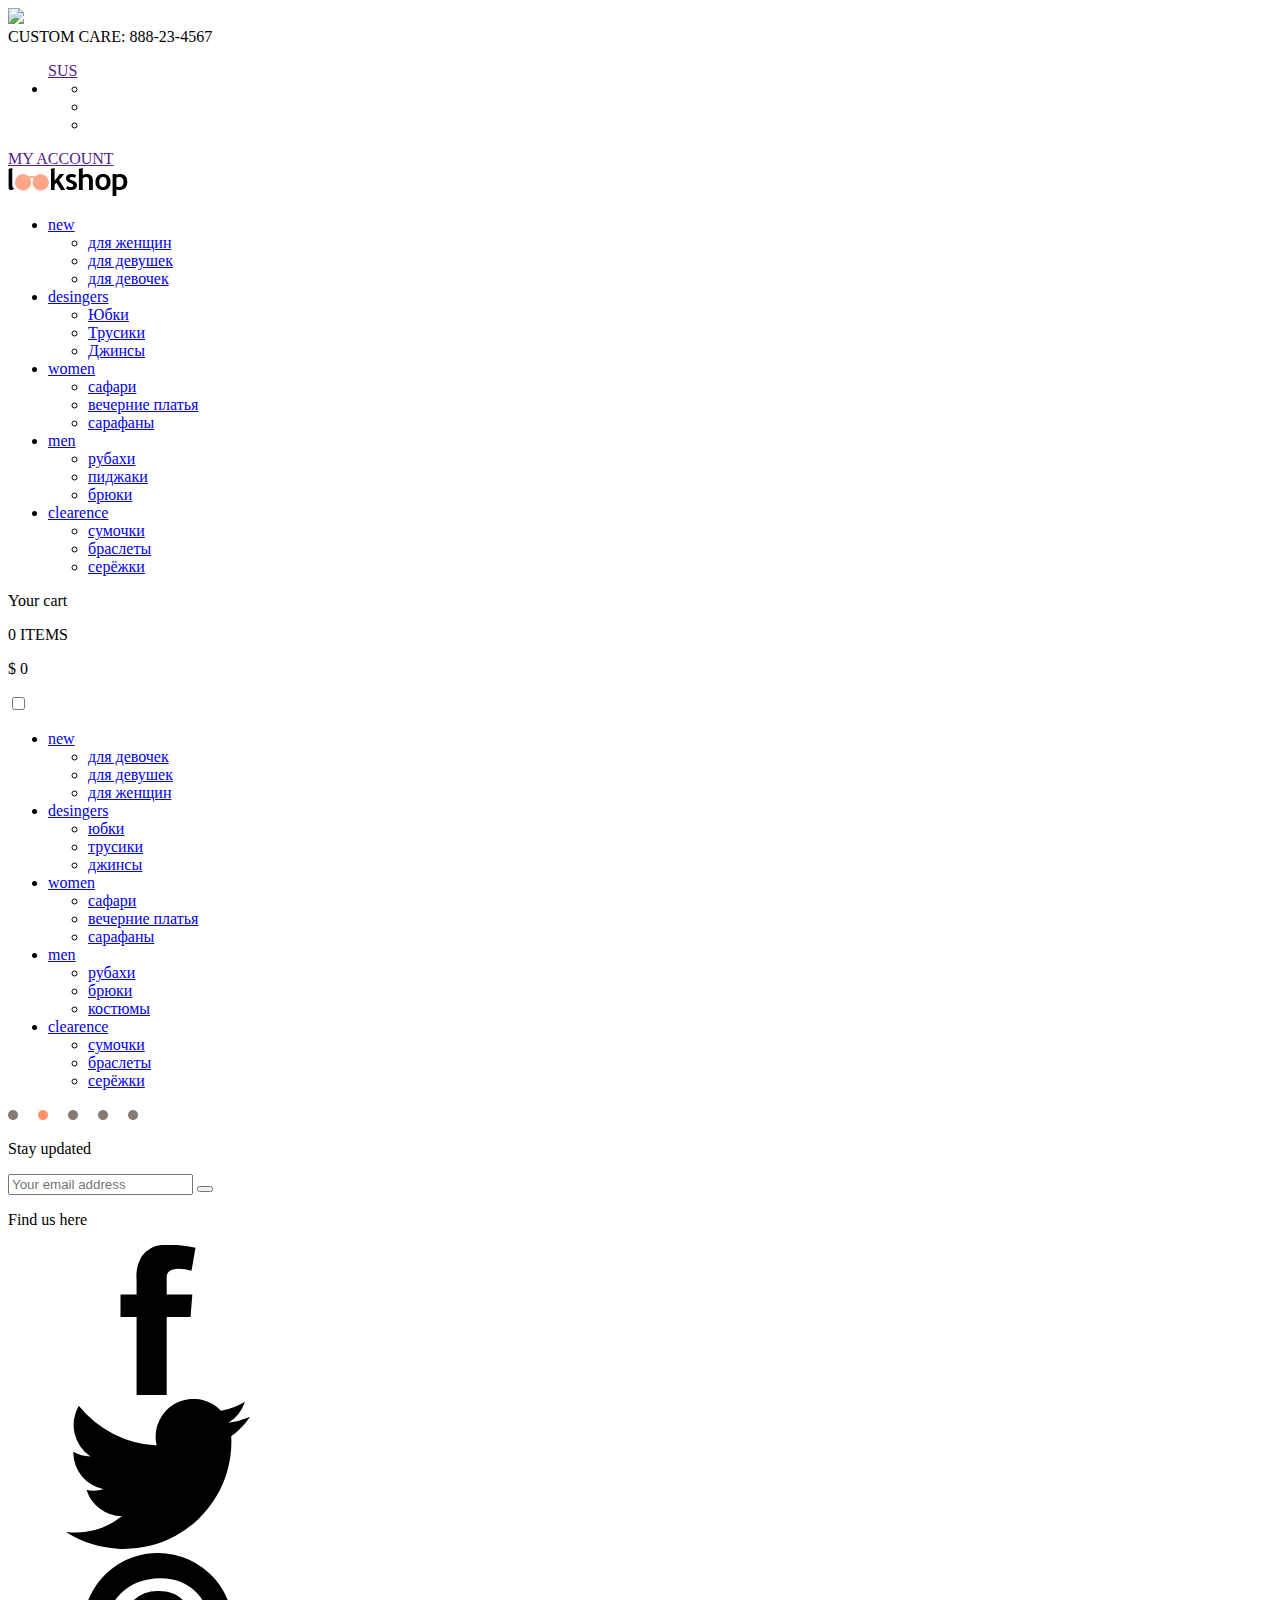
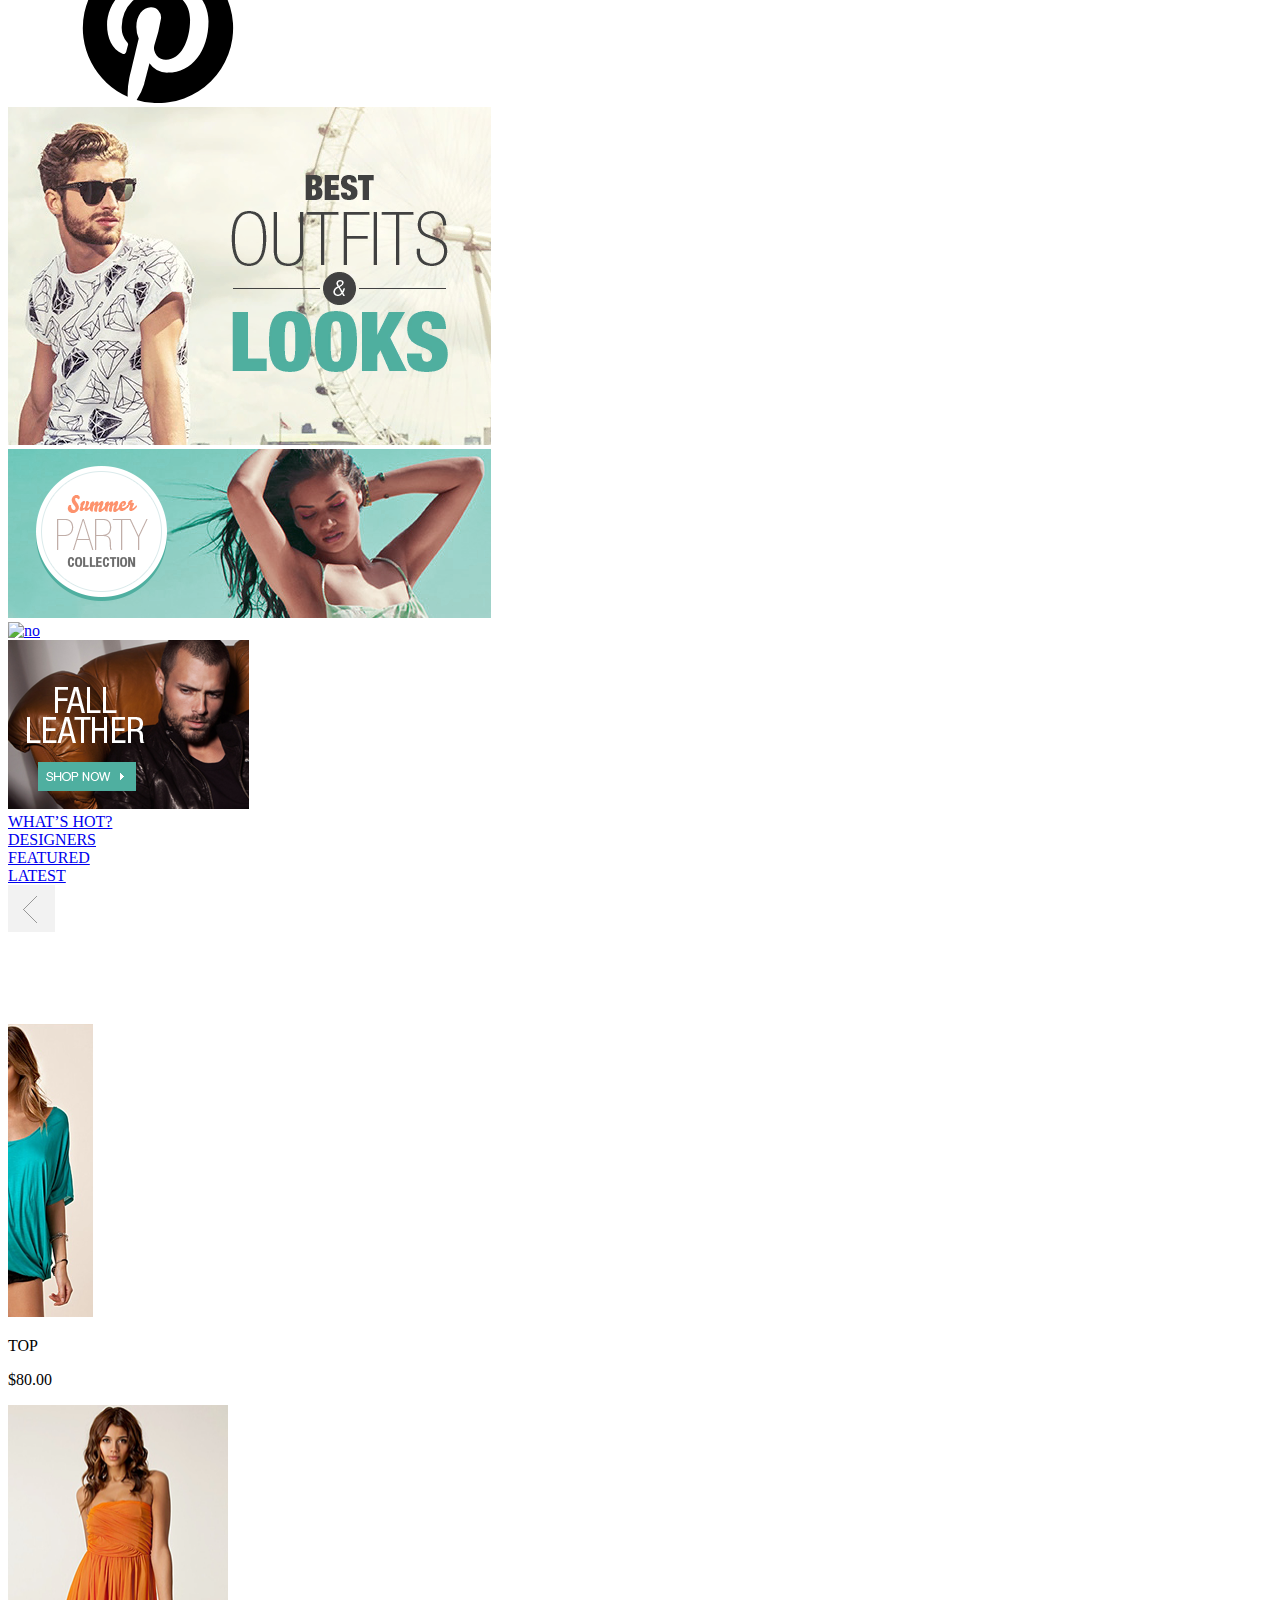
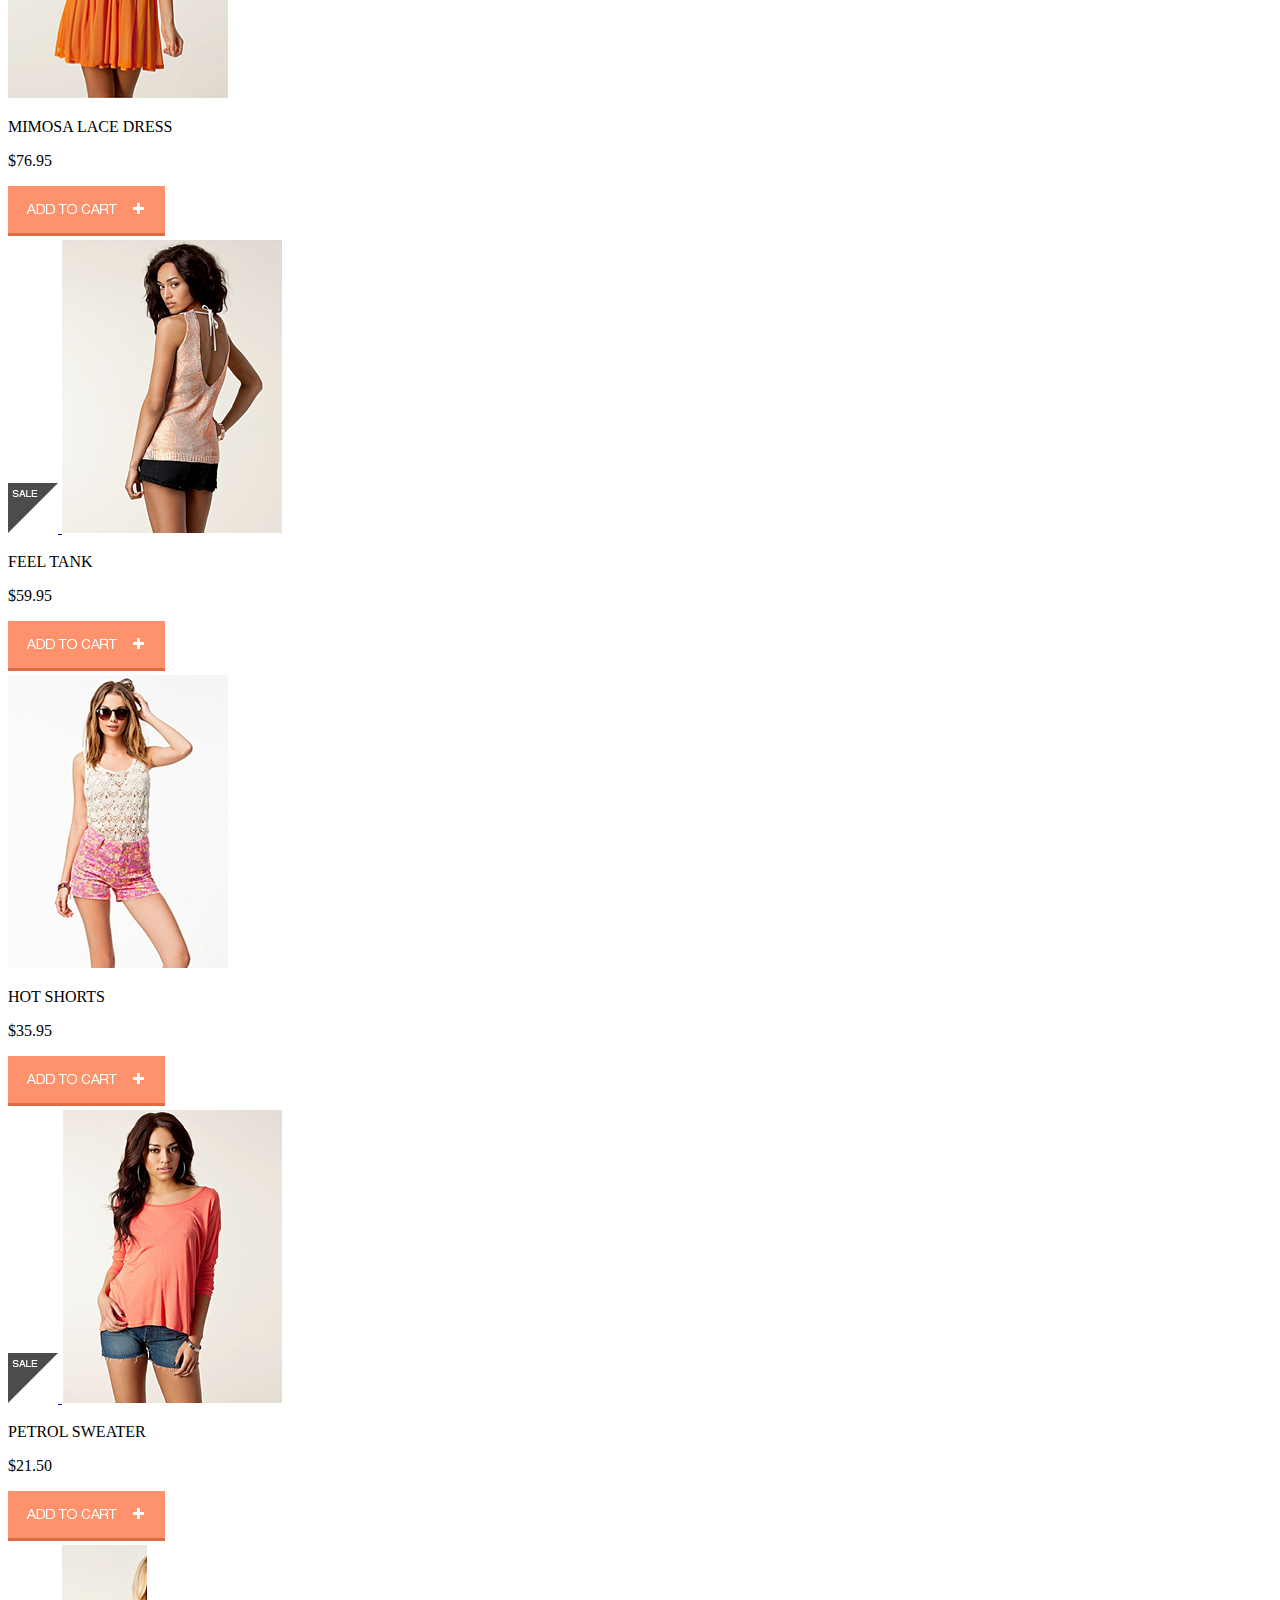
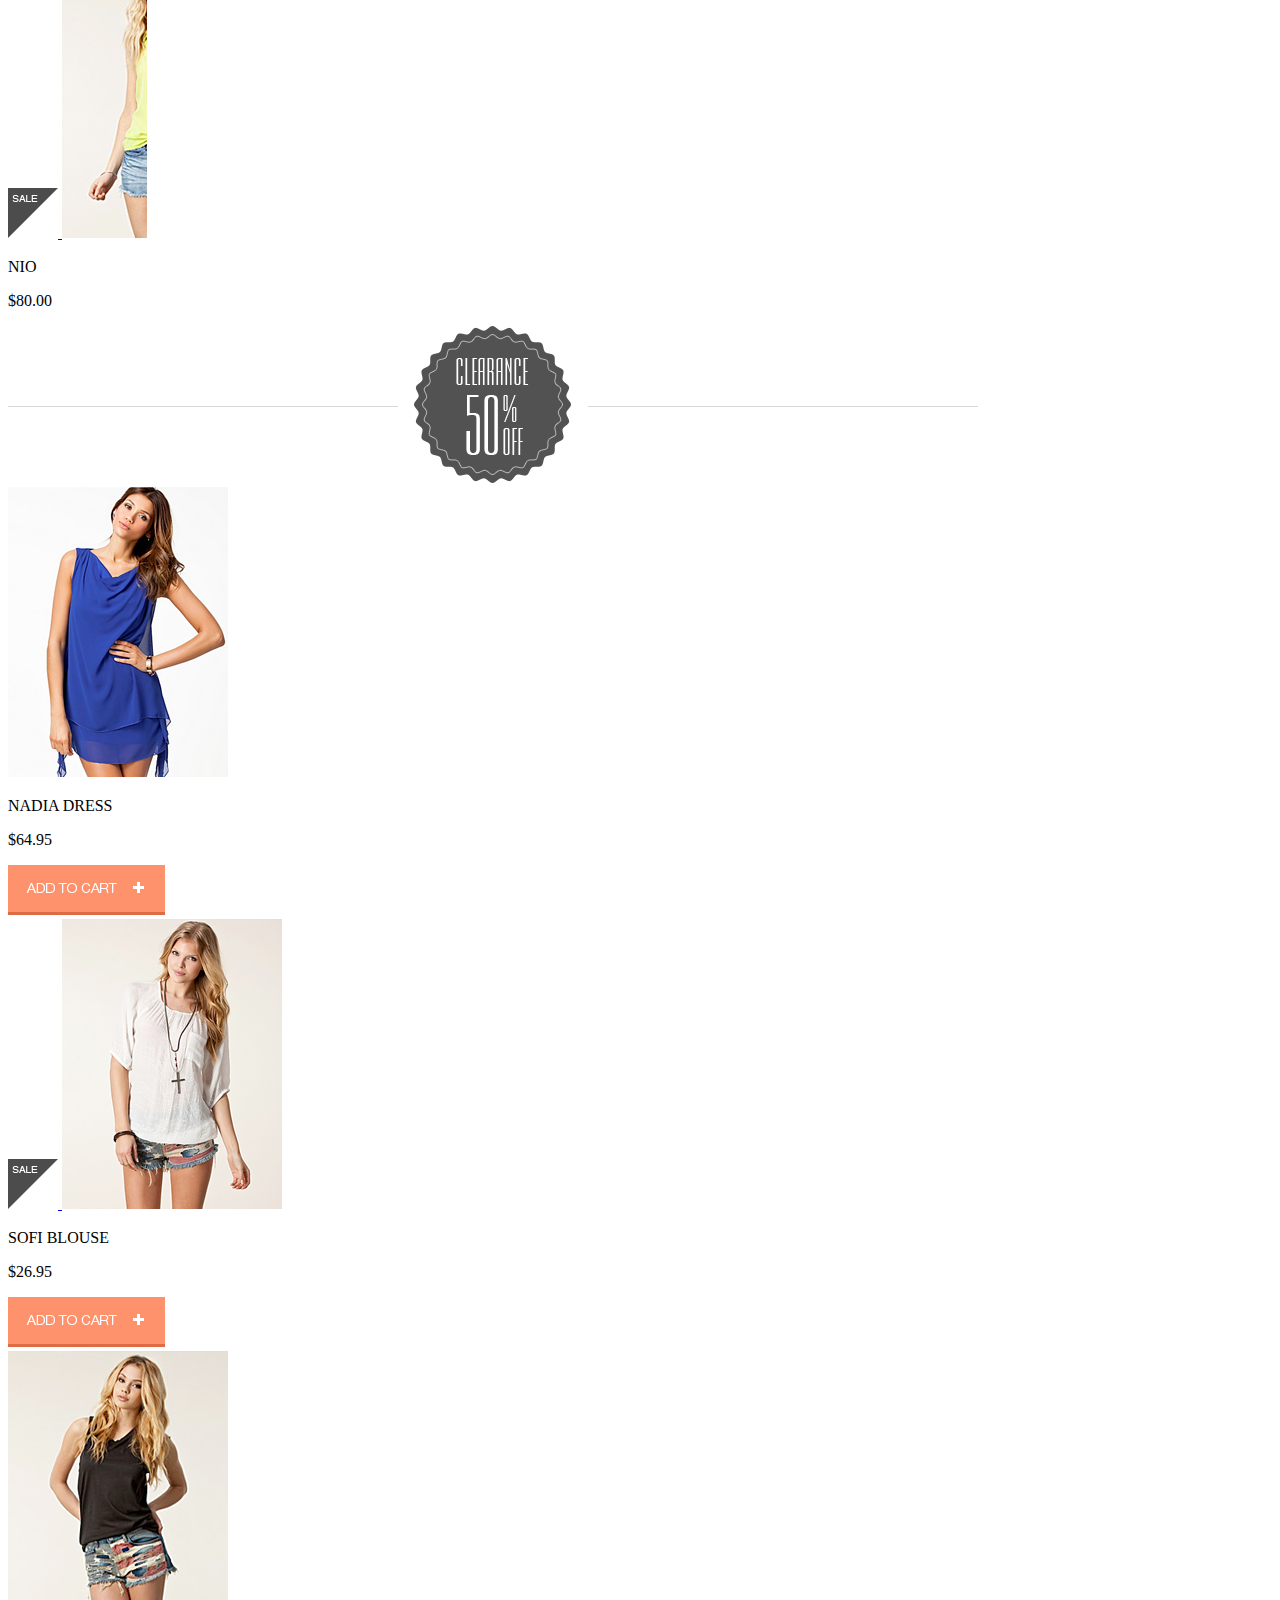
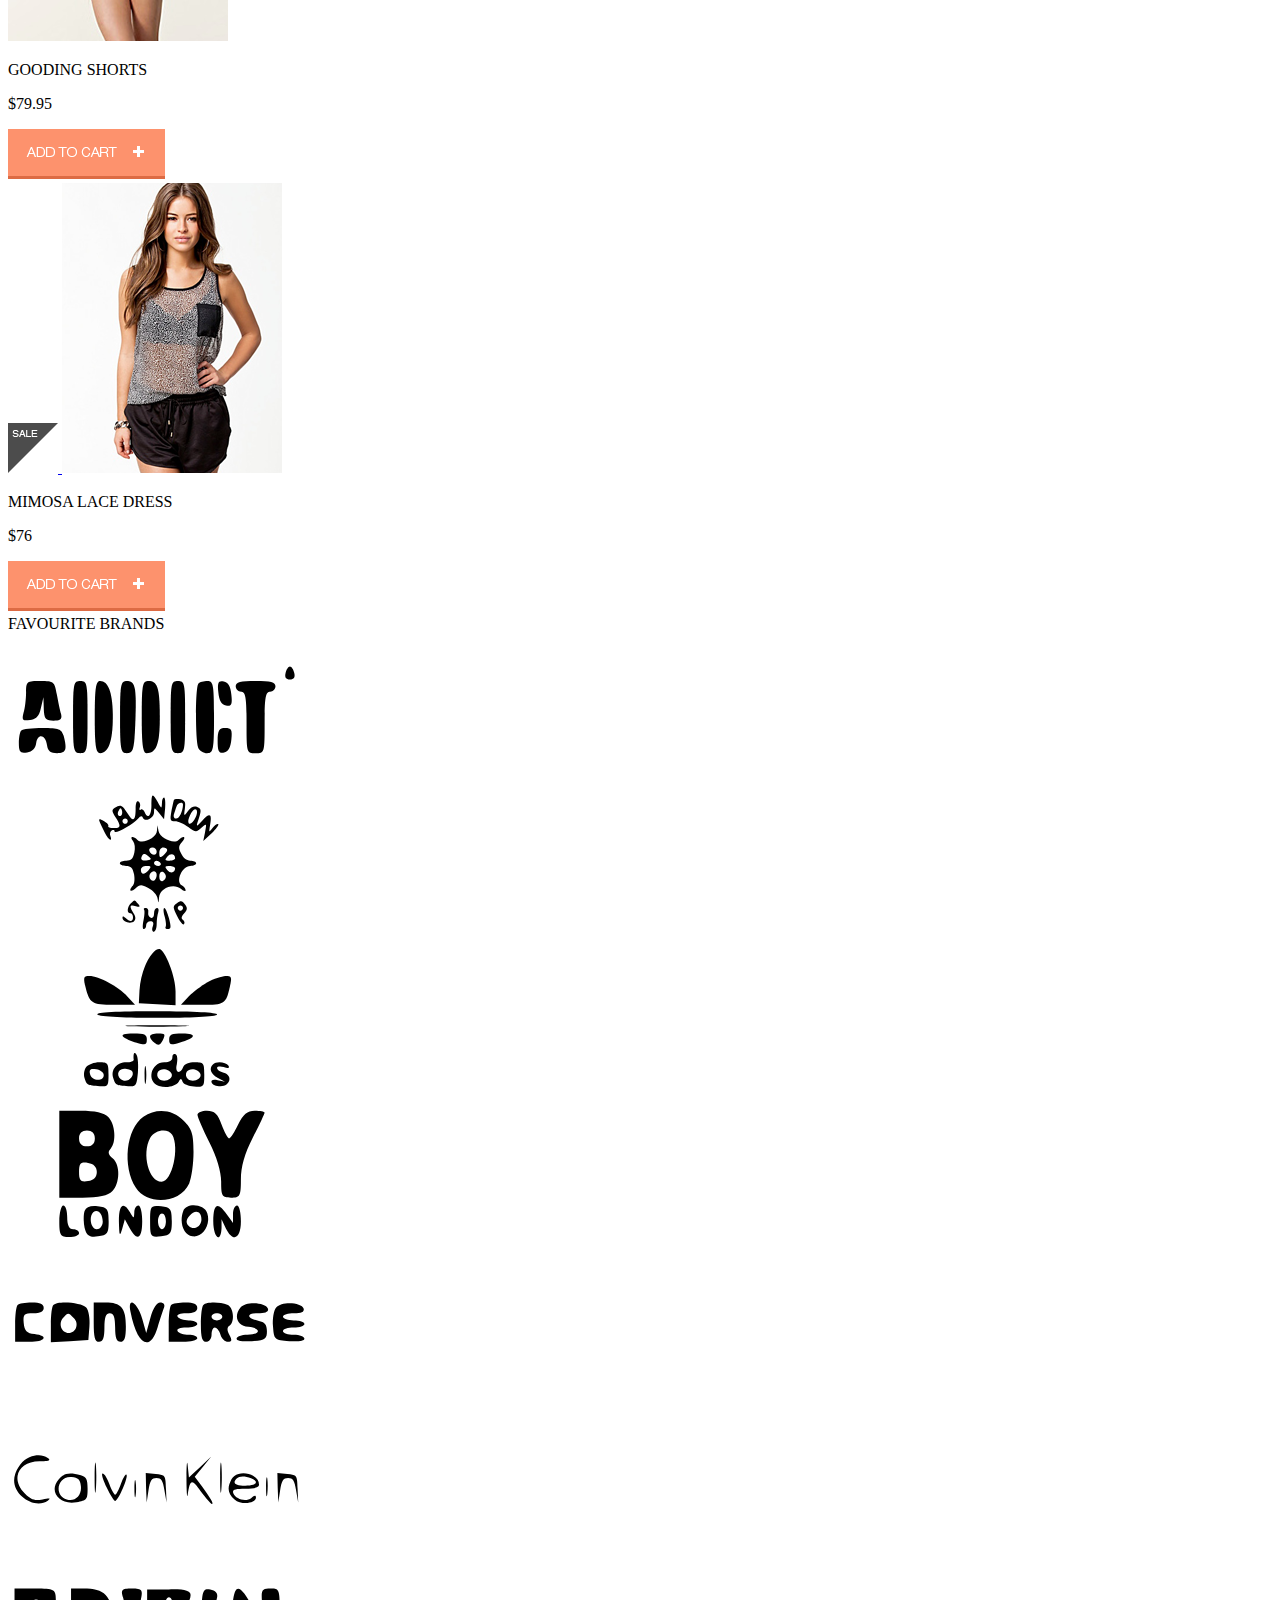
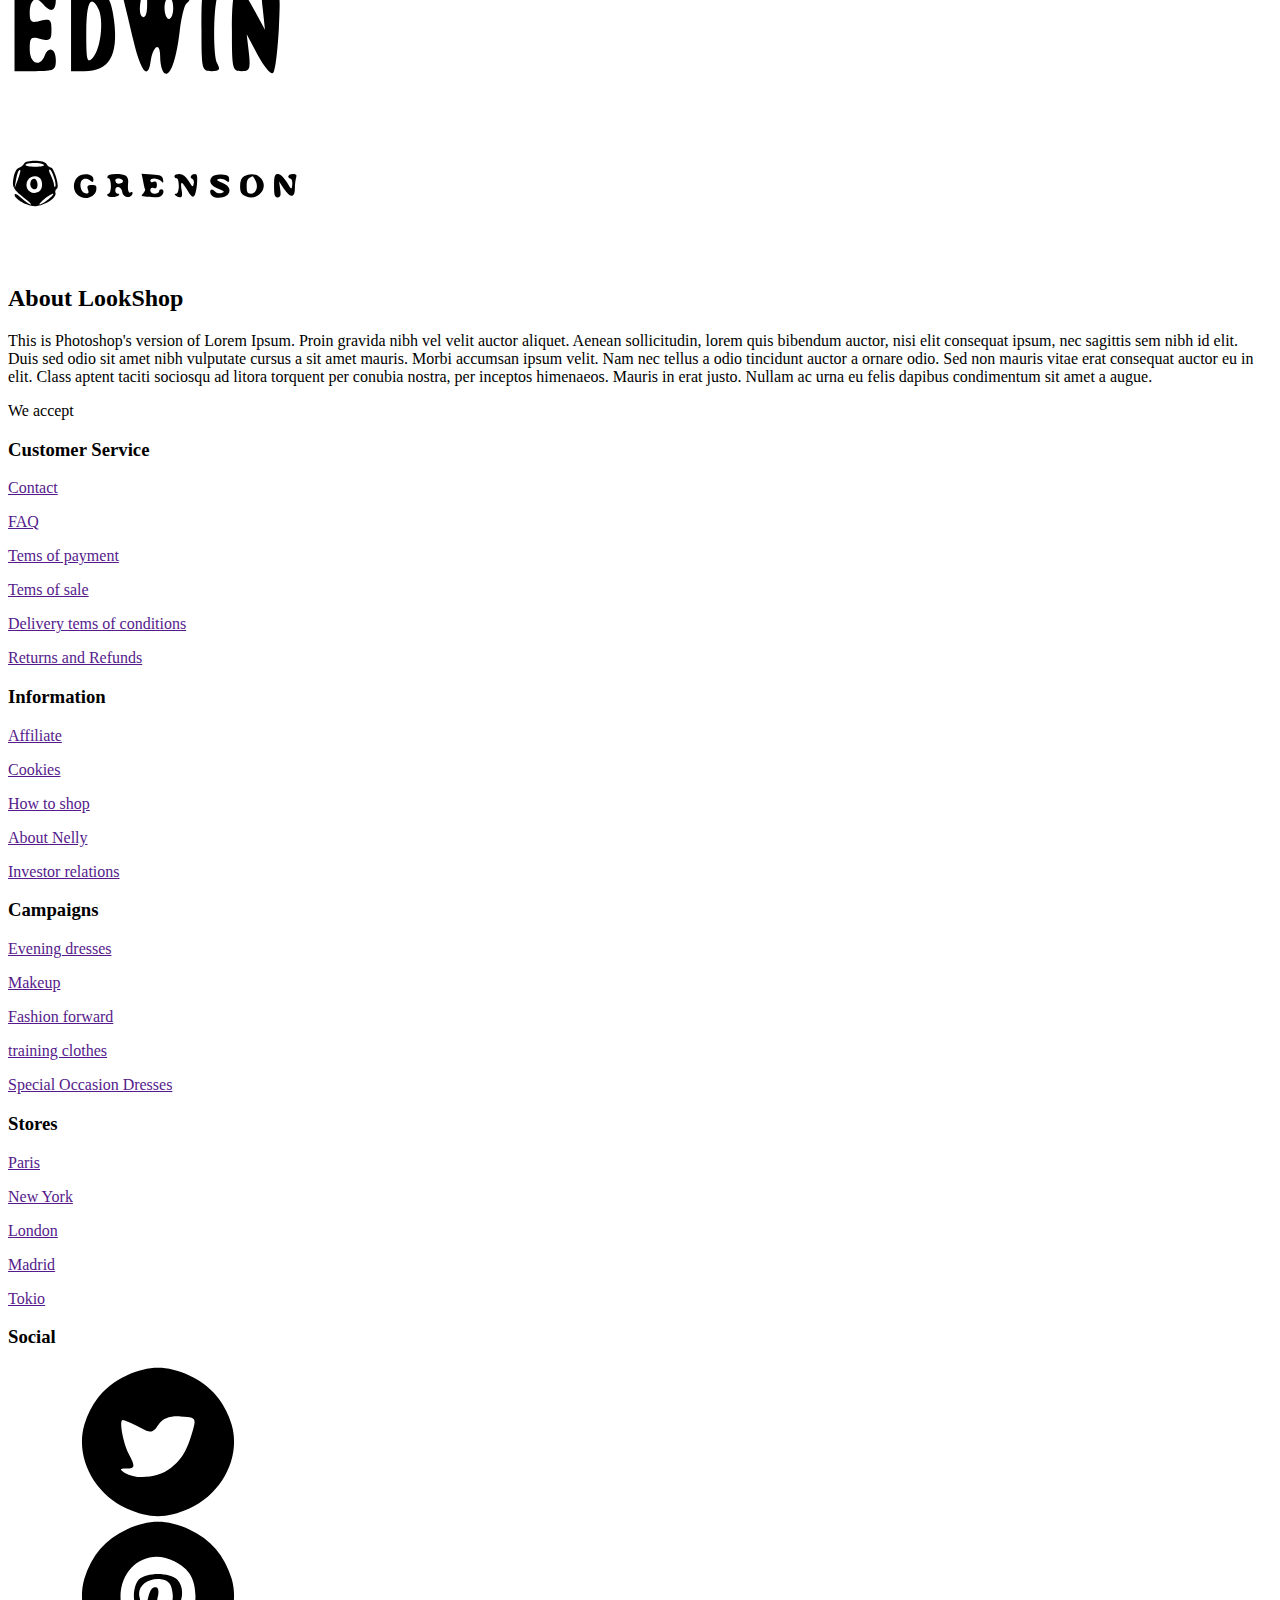
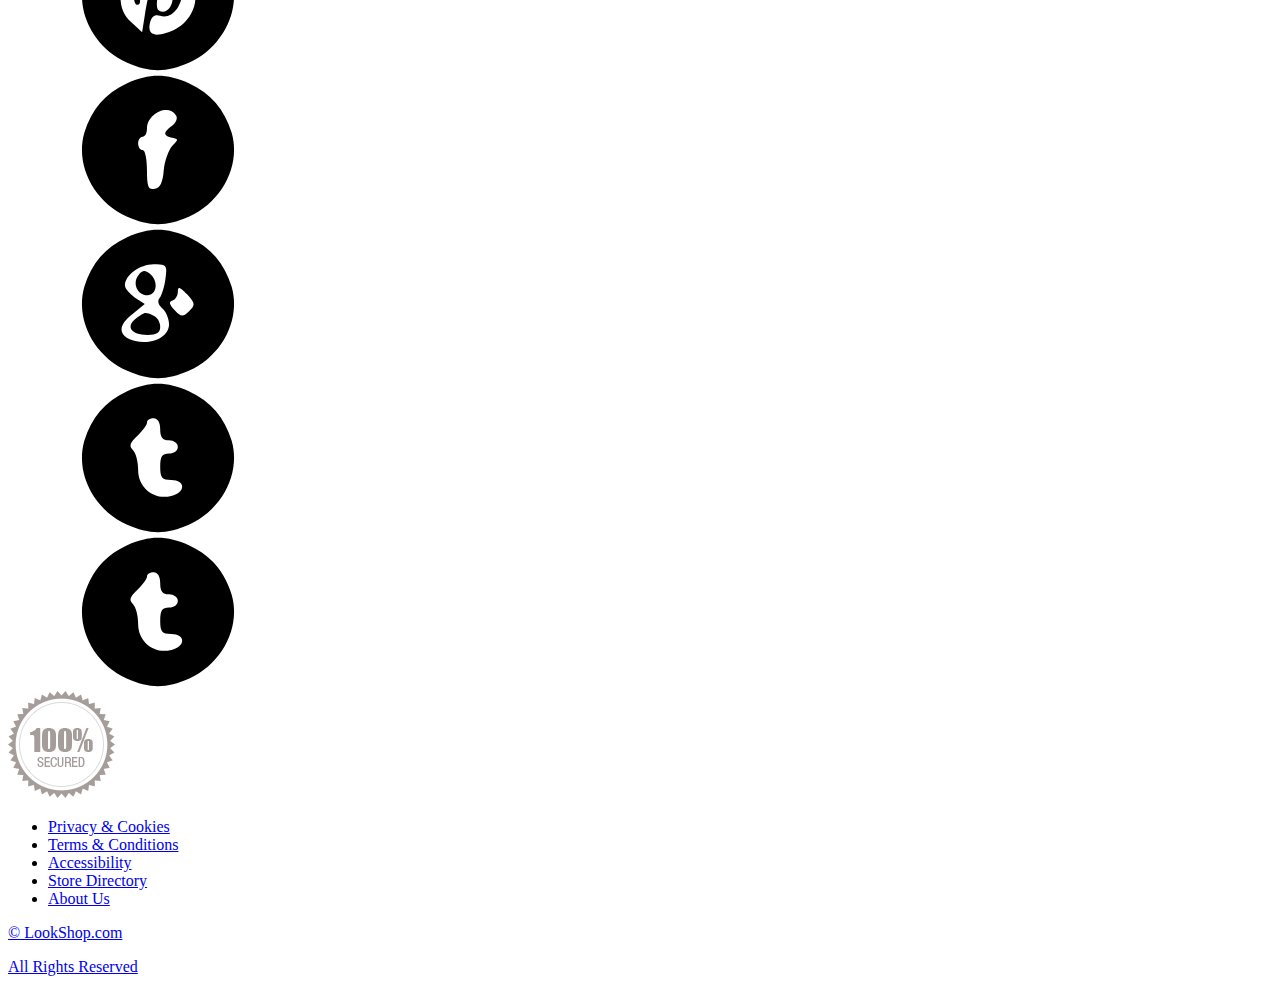
==== commit c6436bc2: "Update index.html" ====
--- a/index.html
+++ b/index.html
@@ -3,8606 +3,11 @@
 <head>
 	<meta charset="UTF-8">
 	<meta name="viewport" content="width=device-width, initial-scale=1.0">
-<!-- 	<link rel="stylesheet" href="https://github.com/Filin3DK/LOOKSHOP-1/blob/main/CSS/style.css"> -->
+<link rel="stylesheet" href="https://github.com/Filin3DK/LOOKSHOP-1/blob/main/CSS/style.css">
 <!-- 	  <link rel="stylesheet" href="../CSS/style.css"> -->
-	
-	<style>
-	     
-		@charset "UTF-8";
-@import url(null.css);
-* {
-  -webkit-box-sizing: border-box;
-  box-sizing: border-box;
-}
-
-body {
-  max-width: 1280px;
-  height: auto;
-  background-color: #D2BFF6;
-  padding-top: 10px;
-}
-
-.wrapper {
-  display: block;
-  max-width: 1200px;
-  height: auto;
-  margin: 0 auto;
-}
-
-.shop-it {
-  width: 134px;
-  height: 134px;
-  border-radius: 50% 50%;
-  position: absolute;
-  left: 698px;
-  top: 1312px;
-}
-
-.shop-it:hover {
-  width: 130px;
-  height: 130px;
-  border: 3px dashed #00FF78;
-  box-shadow: 0px 4px 37px 19px #0a042f;
-  -webkit-box-shadow: 0px 4px 37px 19px #0a042f;
-  -moz-box-shadow: 0px 4px 37px 19px #0a042f;
-}
-
-.shop-it:active {
-  width: 120px;
-  height: 120px;
-}
-
-.header {
-  display: block;
-  width: 1200px;
-  height: auto;
-  /*БЛОК С ЛОГОТИПОМ*/
-}
-
-.header__black {
-  display: -webkit-box;
-  display: -ms-flexbox;
-  display: flex;
-  -webkit-box-pack: justify;
-  -ms-flex-pack: justify;
-  justify-content: space-between;
-  background: black;
-  width: 1200px;
-  height: 30px;
-}
-
-.header__black .number {
-  -webkit-box-flex: 1;
-  -ms-flex: 1 1 auto;
-  flex: 1 1 auto;
-  min-width: 32.1%;
-  /*В КОДЕ 300PX, А В МАКЕТЕ 160PX*/
-  height: 30px;
-  background: black;
-  text-align: center;
-  font-size: 0.8rem;
-  font-family: "Arial";
-  color: white;
-  text-transform: uppercase;
-  padding: 9px 1.5px 0px 0px;
-  letter-spacing: 0.25px;
-  line-height: 1.2;
-  -webkit-transition-property: background, color, font-size;
-  -o-transition-property: background, color, font-size;
-  transition-property: background, color, font-size;
-  -webkit-transition-duration: 5s, 5s, 5s;
-  -o-transition-duration: 5s, 5s, 5s;
-  transition-duration: 5s, 5s, 5s;
-  -webkit-transition-timing-function: linear, linear, linear;
-  -o-transition-timing-function: linear, linear, linear;
-  transition-timing-function: linear, linear, linear;
-}
-
-.header__black .number a {
-  color: #00FF72;
-}
-
-.header__black .number a:hover {
-  color: red;
-}
-
-.header__black .empty {
-  min-width: 38.5%;
-  -webkit-box-flex: 1;
-  -ms-flex: 1 1 auto;
-  flex: 1 1 auto;
-}
-
-.header__black .menu {
-  display: -webkit-inline-box;
-  display: -ms-inline-flexbox;
-  display: inline-flex;
-  -webkit-box-flex: 1;
-  -ms-flex: 1 1 auto;
-  flex: 1 1 auto;
-  width: 118px;
-  height: 30px;
-  list-style: none;
-  font-size: 11px;
-  font-family: "Arial";
-  color: white;
-  padding-top: 10px;
-  padding-left: 17.5px;
-  margin-right: 0px;
-  margin-top: 0px;
-  text-align: center;
-  border-left: 1px solid #444444;
-  border-right: 1px solid #444444;
-  position: relative;
-}
-
-.header__black .menu-a {
-  display: -webkit-inline-box;
-  display: -ms-inline-flexbox;
-  display: inline-flex;
-  -webkit-box-flex: 1;
-  -ms-flex: 1 1 auto;
-  flex: 1 1 auto;
-  padding: 0px;
-  color: white;
-  text-decoration: none;
-}
-
-.header__black .menu-a::after {
-  display: block;
-  content: ' ';
-  position: absolute;
-  left: 40px;
-  top: 13px;
-  width: 10px;
-  height: 7px;
-  background-image: url("../icons/strelka1.png");
-  background-repeat: no-repeat;
-  margin-left: 10px;
-}
-
-.header__black .my-account {
-  -ms-flex-preferred-size: auto;
-  flex-basis: auto;
-  -webkit-box-flex: 1;
-  -ms-flex: 1 1 auto;
-  flex: 1 1 auto;
-  width: 230px;
-  height: 30px;
-  position: relative;
-  font-size: 11px;
-  font-family: "Arial";
-  color: white;
-  text-transform: uppercase;
-  text-align: right;
-  margin: 0px;
-  padding: 11px 0px 0px 5px;
-  z-index: 243;
-  border-right: 1px solid #444444;
-}
-
-.header__black .my-account__a {
-  display: -webkit-inline-box;
-  display: -ms-inline-flexbox;
-  display: inline-flex;
-  -webkit-box-flex: 1;
-  -ms-flex: 1 1 auto;
-  flex: 1 1 auto;
-  color: white;
-  text-decoration: none;
-  padding: 0px;
-  margin-right: 13px;
-  margin-left: 13px;
-}
-
-.header__black .my-account__a::before {
-  display: -webkit-inline-box;
-  display: -ms-inline-flexbox;
-  display: inline-flex;
-  -webkit-box-flex: 1;
-  -ms-flex: 1 1 auto;
-  flex: 1 1 auto;
-  content: ' ';
-  background-image: url("../icons/Contact _ User.png");
-  background-size: 17px 14px;
-  width: 17px;
-  height: 14px;
-  position: absolute;
-  top: 8px;
-  left: 18px;
-  margin-left: -5px;
-}
-
-.header__black .search {
-  display: -webkit-inline-box;
-  display: -ms-inline-flexbox;
-  display: inline-flex;
-  -webkit-box-flex: 1;
-  -ms-flex: 1 1 auto;
-  flex: 1 1 auto;
-  width: 65px;
-  height: 30px;
-  border-right: 1px solid #444444;
-  margin-right: 116px;
-  background: url("../icons/lupa1.png") no-repeat;
-  background-size: 15px 15px;
-  background-position: 10px 8px;
-}
-
-.header .header__login {
-  display: block;
-  float: left;
-  width: 1200px;
-  height: 106px;
-  text-transform: lowercase;
-  background-color: #FFFFFF;
-  padding-left: 114px;
-  padding-top: 0px;
-  /*СПИСОК ВЫПАДАЮЩИХ СПИСКОВ*/
-  /* МЕНЮ БУРГЕР */
-  /* скрываем чекбокс */
-  /* стилизуем кнопку */
-  /* добавляем "гамбургер" */
-  /* контейнер меню */
-  /* элементы меню */
-}
-
-.header .header__login .header__login_font {
-  display: inline-block;
-  float: left;
-  width: 120px;
-  height: 28px;
-  padding: 0px;
-  margin-top: 42px;
-  margin-right: 177.9px;
-}
-
-.header .header__login .list {
-  display: inline-block;
-  float: left;
-  width: 439px;
-  height: 106px;
-  font-size: 16px;
-  font-family: "Arial";
-  color: black;
-  line-height: 1.2;
-  text-align: left;
-  padding-top: 45px;
-  padding-left: 0px;
-  padding-right: 0px;
-  margin-top: 0px;
-  /*ПЕРВЫЙ ПУНКТ*/
-  /*ПЕРВАЯ ССЫЛКА СПИСКА*/
-  /*ВТОРОЙ ПУНКТ*/
-  /*ВТОРАЯ ССЫЛКА СПИСКА*/
-  /*ТРЕТИЙ ПУНКТ*/
-  /*ТРЕТЬЯ ССЫЛКА СПИСКА*/
-  /*ЧЕТВЁРТЫЙ ПУНКТ*/
-  /*ЧЕТВЁРТАЯ ССЫЛКА СПИСКА*/
-  /*ПЯТЫЙ ПУНКТ*/
-  /*ПЯТАЯ ССЫЛКА СПИСКА*/
-}
-
-.header .header__login .list__li {
-  display: inline-block;
-  float: left;
-  width: 72px;
-  padding: 0px;
-  position: relative;
-}
-
-.header .header__login .list .li__a {
-  display: inline-block;
-  font-size: 16px;
-  font-family: "Arial";
-  color: black;
-  padding: 0px 0px 0px 1px;
-}
-
-.header .header__login .list .li__a::after {
-  display: block;
-  content: ' ';
-  position: absolute;
-  left: 34px;
-  top: 9px;
-  width: 10px;
-  height: 7px;
-  background-image: url("../icons/icon_row.png");
-  background-repeat: no-repeat;
-  margin-right: 30px;
-}
-
-.header .header__login .list__li_second {
-  display: inline-block;
-  float: left;
-  width: 112px;
-  padding: 0px 0px 0px 1px;
-  margin: 0px;
-  position: relative;
-}
-
-.header .header__login .list .li__a_second {
-  display: inline-block;
-  font-size: 16px;
-  font-family: "Arial";
-  color: black;
-  line-height: 1.2;
-  position: relative;
-}
-
-.header .header__login .list .li__a_second::after {
-  display: block;
-  content: ' ';
-  position: absolute;
-  left: 74px;
-  top: 9px;
-  width: 10px;
-  height: 7px;
-  background-image: url("../icons/icon_row.png");
-  background-repeat: no-repeat;
-  margin-right: 28px;
-}
-
-.header .header__login .list__li_the-third {
-  display: inline-block;
-  float: left;
-  width: 96px;
-  padding: 0px 0px 0px 1px;
-  position: relative;
-}
-
-.header .header__login .list .li__a_the-third {
-  display: inline-block;
-  font-size: 16px;
-  font-family: "Arial";
-  color: black;
-  line-height: 1.2;
-  position: relative;
-}
-
-.header .header__login .list .li__a_the-third::after {
-  display: block;
-  content: ' ';
-  position: absolute;
-  left: 57px;
-  top: 9px;
-  width: 10px;
-  height: 7px;
-  background-image: url("../icons/icon_row.png");
-  background-repeat: no-repeat;
-  margin-right: 28px;
-}
-
-.header .header__login .list__li_fourth {
-  display: inline-block;
-  float: left;
-  width: 75px;
-  padding: 0px;
-  position: relative;
-}
-
-.header .header__login .list .li__a_fourth {
-  display: inline-block;
-  font-size: 16px;
-  font-family: "Arial";
-  color: black;
-  line-height: 1.2;
-  position: relative;
-}
-
-.header .header__login .list .li__a_fourth::after {
-  display: block;
-  content: ' ';
-  position: absolute;
-  left: 35px;
-  top: 9px;
-  width: 10px;
-  height: 7px;
-  background-image: url("../icons/icon_row.png");
-  background-repeat: no-repeat;
-  margin-right: 32px;
-}
-
-.header .header__login .list__li_fifth {
-  display: inline-block;
-  float: left;
-  width: 84px;
-  padding: 0px;
-  position: relative;
-}
-
-.header .header__login .list .li__a_fifth {
-  display: inline-block;
-  font-size: 16px;
-  font-family: "Arial";
-  color: black;
-  line-height: 1.2;
-  position: relative;
-}
-
-.header .header__login .list .li__a_fifth::after {
-  display: block;
-  content: ' ';
-  position: absolute;
-  left: 72px;
-  top: 9px;
-  width: 10px;
-  height: 7px;
-  background-image: url("../icons/icon_row.png");
-  background-repeat: no-repeat;
-  margin-right: 23px;
-}
-
-.header .header__login .submenu {
-  position: absolute;
-  width: 140px;
-  top: 18px;
-  left: 0px;
-  display: none;
-  background-color: white;
-  z-index: 2;
-}
-
-.header .header__login .submenu__li {
-  display: block;
-  width: inherit;
-  text-align: left;
-  font-size: 15px;
-}
-
-.header .header__login .submenu__li_a {
-  display: block;
-  text-decoration: none;
-  padding: 10px;
-  color: #ffffff;
-  background: -webkit-gradient(linear, left top, right top, from(#0C0631), to(#4C58D0));
-  background: -webkit-linear-gradient(left, #0C0631, #4C58D0);
-  background: -o-linear-gradient(left, #0C0631, #4C58D0);
-  background: linear-gradient(to right, #0C0631, #4C58D0);
-}
-
-.header .header__login .submenu__li_a:hover {
-  background: -webkit-gradient(linear, left top, right top, from(#FF0101), to(#3B21AA));
-  background: -webkit-linear-gradient(left, #FF0101, #3B21AA);
-  background: -o-linear-gradient(left, #FF0101, #3B21AA);
-  background: linear-gradient(to right, #FF0101, #3B21AA);
-}
-
-.header .header__login .submenu .submenu__li_a:hover {
-  background-color: blue;
-}
-
-.header .header__login ul.list > li:hover > ul.submenu {
-  display: block;
-}
-
-.header .header__login .you-cart {
-  display: inline-block;
-  width: 214px;
-  height: auto;
-  float: left;
-  margin-top: -85px;
-  margin-left: 758px;
-}
-
-.header .header__login .cart {
-  display: inline-block;
-  position: relative;
-  width: 214px;
-  height: 33px;
-  border-style: solid;
-  border-width: 1px;
-  border-color: #d6d6d6;
-  background-color: white;
-  font-size: 12px;
-  font-family: "Arial";
-  color: #949393;
-  line-height: 1.2;
-  text-align: left;
-  padding-left: 7px;
-  padding-top: 10px;
-}
-
-.header .header__login .cart::after {
-  display: block;
-  content: ' ';
-  position: absolute;
-  left: 191px;
-  top: 14px;
-  width: 10px;
-  height: 7px;
-  background-image: url("../icons/Your cart.png");
-  background-repeat: no-repeat;
-}
-
-.header .header__login .cart .p-cart {
-  display: inline-block;
-}
-
-.header .header__login .sum {
-  display: inline-block;
-  width: 214px;
-  height: 33px;
-  position: relative;
-  border-style: solid;
-  border-width: 1px;
-  border-color: #d6d6d6;
-  border-top: none;
-  background-color: white;
-  font-size: 12px;
-  font-family: "Arial";
-  color: #949393;
-  line-height: 1.2;
-  text-align: left;
-}
-
-.header .header__login .sum::before {
-  display: inline-block;
-  content: ' ';
-  background-image: url("../icons/bag.png");
-  background-size: 20px 19px;
-  background-repeat: no-repeat;
-  width: 20px;
-  height: 19px;
-  position: absolute;
-  top: 7px;
-  left: 9px;
-}
-
-.header .header__login .sum .items {
-  display: inline-block;
-  float: left;
-  width: 50px;
-  height: 15px;
-  font-size: 11px;
-  font-family: "Arial";
-  color: #949393;
-  text-transform: uppercase;
-  line-height: 1.2;
-  padding: 0px 0px 2px 0px;
-  text-align: left;
-  margin-top: 11px;
-  margin-left: 128px;
-  border-right: 1px solid #949393;
-}
-
-.header .header__login .sum .items .items > span {
-  display: inline-block;
-  width: auto;
-  height: auto;
-  padding: 0px;
-  margin: 0px;
-}
-
-.header .header__login .sum .dollars {
-  display: inherit;
-  float: left;
-  width: 35px;
-  height: 15px;
-  font-size: 11px;
-  font-family: "Arial";
-  color: #949393;
-  text-transform: uppercase;
-  line-height: 1.2;
-  padding: 0px 0px 2px 6px;
-  text-align: left;
-  margin-top: -15px;
-  margin-left: 177px;
-  border-left: 2px solid #949393;
-}
-
-.header .header__login .sum .dollars .dollars > span {
-  display: inline-block;
-  width: auto;
-  height: auto;
-  padding: 0px 0px 0px 0px;
-  margin: 0px;
-}
-
-.header .header__login #menu__toggle {
-  opacity: 0;
-}
-
-.header .header__login .menu__btn {
-  display: none;
-  /* используем flex для центрирования содержимого */
-  -webkit-box-align: center;
-  -ms-flex-align: center;
-  align-items: center;
-  /* центрируем содержимое кнопки */
-  position: fixed;
-  top: 20px;
-  left: 20px;
-  width: 26px;
-  height: 26px;
-  cursor: pointer;
-  z-index: 5;
-}
-
-.header .header__login .menu__btn > span,
-.header .header__login .menu__btn > span::before,
-.header .header__login .menu__btn > span::after {
-  display: none;
-  position: absolute;
-  width: 100%;
-  height: 2px;
-  background-color: #00FF18;
-}
-
-.header .header__login .menu__btn > span::before {
-  content: '';
-  top: -8px;
-}
-
-.header .header__login .menu__btn > span::after {
-  content: '';
-  top: 8px;
-}
-
-.header .header__login .menu__box {
-  display: none;
-  position: fixed;
-  visibility: hidden;
-  top: 0;
-  left: -100%;
-  width: 200px;
-  height: 100%;
-  margin: 0;
-  padding: 80px 0;
-  list-style: none;
-  text-align: center;
-  background: -webkit-gradient(linear, left top, right top, from(#F3123C), to(#7E2020));
-  background: -webkit-linear-gradient(left, #F3123C, #7E2020);
-  background: -o-linear-gradient(left, #F3123C, #7E2020);
-  background: linear-gradient(to right, #F3123C, #7E2020);
-  -webkit-box-shadow: 1px 0px 6px rgba(0, 0, 0, 0.2);
-  box-shadow: 1px 0px 6px rgba(0, 0, 0, 0.2);
-}
-
-.header .header__login .menu__item {
-  display: none;
-  padding: 12px 24px;
-  color: #2B1258;
-  font-family: 'moderne-fette-schwabacherc';
-  font-size: 20px;
-  font-weight: 600;
-  text-decoration: none;
-}
-
-.header .header__login .menu__item:hover {
-  background-color: #CFD8DC;
-}
-
-.header .header__login #menu__toggle:checked ~ .menu__btn > span {
-  -webkit-transform: rotate(45deg);
-  -ms-transform: rotate(45deg);
-  transform: rotate(45deg);
-}
-
-.header .header__login #menu__toggle:checked ~ .menu__btn > span::before {
-  top: 0;
-  -webkit-transform: rotate(0);
-  -ms-transform: rotate(0);
-  transform: rotate(0);
-}
-
-.header .header__login #menu__toggle:checked ~ .menu__btn > span::after {
-  top: 0;
-  -webkit-transform: rotate(90deg);
-  -ms-transform: rotate(90deg);
-  transform: rotate(90deg);
-}
-
-.header .header__login #menu__toggle:checked ~ .menu__box {
-  visibility: visible;
-  left: 0;
-}
-
-.header .header__login .menu__btn > span,
-.header .header__login .menu__btn > span::before,
-.header .header__login .menu__btn > span::after {
-  -webkit-transition-duration: .25s;
-  -o-transition-duration: .25s;
-  transition-duration: .25s;
-}
-
-.header .header__login .menu__box {
-  -webkit-transition-duration: .25s;
-  -o-transition-duration: .25s;
-  transition-duration: .25s;
-}
-
-.header .header__login .menu__item {
-  -webkit-transition-duration: .25s;
-  -o-transition-duration: .25s;
-  transition-duration: .25s;
-}
-
-.header__foto {
-  display: block;
-  overflow: hidden;
-  width: 1200px;
-  height: 440px;
-  background: url("../images/slider2 copy.png") 0 0/1200px 440px no-repeat;
-  padding-left: 536px;
-  padding-top: 32px;
-}
-
-.points {
-  display: block;
-  width: 1200px;
-  height: 76px;
-  background-color: white;
-  padding-top: 32px;
-  padding-left: 536px;
-}
-
-.points .colored-dots {
-  display: inline-block;
-  width: 130px;
-  height: 10px;
-}
-
-div.form-email {
-  display: block;
-  width: 1200px;
-  height: 55px;
-  background-color: #ededed;
-  padding-left: 112.5px;
-  padding-top: 0px;
-  margin-top: 0px;
-  /*ТРИ ИКОНКИ СОЦСЕТЕЙ*/
-}
-
-div.form-email .form-e {
-  display: inline-block;
-  float: left;
-  margin-top: 13px;
-  position: relative;
-}
-
-div.form-email .stay {
-  display: inline-block;
-  float: left;
-  width: 71px;
-  height: 11px;
-  font-size: 12px;
-  font-family: "Arial";
-  color: #6b6b6b;
-  line-height: 1.2;
-  text-align: left;
-  margin-right: 6px;
-  margin-top: 7.5px;
-}
-
-div.form-email input.input-email {
-  display: inline-block;
-  width: 160px;
-  height: 28px;
-  font-size: 12px;
-  font-family: "Arial";
-  color: #9f9f9f;
-  font-style: italic;
-  line-height: 1.2;
-  text-align: left;
-  padding-left: 10.5px;
-  margin-right: 489px;
-}
-
-div.form-email input.input-email:focus {
-  border: 1px solid red;
-}
-
-div.form-email .plus {
-  display: inline-block;
-  width: 28px;
-  height: 29px;
-  background-image: url("../images/plus.png");
-  background-position: 0 0;
-  background-size: 28px 29px;
-  background-repeat: no-repeat;
-  position: absolute;
-  top: 0px;
-  left: 213px;
-}
-
-div.form-email p.find {
-  display: inline-block;
-  float: left;
-  width: 67px;
-  height: 11px;
-  font-size: 12px;
-  font-family: "Arial";
-  color: #6b6b6b;
-  line-height: 1.2;
-  text-align: left;
-  margin-right: 15px;
-  margin-top: 20px;
-}
-
-div.form-email .social-fb {
-  display: inline-block;
-  float: left;
-  width: 55px;
-  height: 55px;
-  margin-top: 0px;
-  padding-top: 18px;
-  padding-left: 17px;
-}
-
-div.form-email .social-fb:hover {
-  background-color: #f7f7f7;
-}
-
-div.form-email .social-fb .fb {
-  display: inline-block;
-  float: left;
-  width: 21px;
-  height: 17px;
-  fill: #b8a9a4;
-  background-color: transparent;
-  padding: 0px;
-}
-
-div.form-email .social-fb .fb:hover {
-  fill: #7A2121;
-  background-color: #f7f7f7;
-}
-
-div.form-email .social-fb .fb:visited {
-  fill: #2F0B0B;
-  background-color: #f7f7f7;
-}
-
-div.form-email .social-tw {
-  display: inline-block;
-  float: left;
-  width: 55px;
-  height: 55px;
-  margin-top: 0px;
-  padding-top: 18px;
-  padding-left: 17px;
-}
-
-div.form-email .social-tw:hover {
-  background-color: #f7f7f7;
-}
-
-div.form-email .social-tw .tw {
-  display: inline-block;
-  float: left;
-  width: 21px;
-  height: 17px;
-  fill: #b8a9a4;
-  background-color: transparent;
-}
-
-div.form-email .social-tw .tw:hover {
-  fill: #7A2121;
-  background-color: #f7f7f7;
-}
-
-div.form-email .social-tw .tw:visited {
-  fill: #2F0B0B;
-  background-color: #f7f7f7;
-}
-
-div.form-email .social-pin {
-  display: inline-block;
-  float: left;
-  width: 55px;
-  height: 55px;
-  margin-top: 0px;
-  padding-top: 18px;
-  padding-left: 17px;
-}
-
-div.form-email .social-pin:hover {
-  background-color: #f7f7f7;
-}
-
-div.form-email .social-pin .pin {
-  display: inline-block;
-  float: left;
-  width: 21px;
-  height: 17px;
-  fill: #b8a9a4;
-  background-color: transparent;
-}
-
-div.form-email .social-pin .pin:hover {
-  fill: #7A2121;
-  background-color: #f7f7f7;
-}
-
-div.form-email .social-pin .pin:visited {
-  fill: #2F0B0B;
-  background-color: #f7f7f7;
-}
-
-.collage {
-  display: block;
-  float: left;
-  width: 1200px;
-  height: 431px;
-  background-color: white;
-  padding-top: 40px;
-  padding-left: 116px;
-}
-
-.collage .collage-grid {
-  display: -ms-grid;
-  display: grid;
-  width: 968px;
-  height: 342px;
-  -ms-grid-columns: 484px 2px 484px;
-  grid-template-columns: 484px 484px;
-  -ms-grid-rows: 169px 2px 169px;
-  grid-template-rows: 169px 169px;
-  gap: 2px 2px;
-  grid-template-areas: "collage-big collage-big2"
- "collage-big collage-bottom";
-}
-
-.collage .collage-grid .collage-big {
-  -ms-grid-row: 1;
-  -ms-grid-row-span: 3;
-  -ms-grid-column: 1;
-  grid-area: collage-big;
-}
-
-.collage .collage-grid .cb1 {
-  display: inline-block;
-  width: 484px;
-  height: 338px;
-}
-
-.collage .collage-grid .collage-big2 {
-  -ms-grid-row: 1;
-  -ms-grid-column: 3;
-  grid-area: collage-big2;
-}
-
-.collage .collage-grid .cb2 {
-  display: inline-block;
-  width: 484px;
-  height: 169px;
-}
-
-.collage .collage-grid .collage-bottom {
-  -ms-grid-row: 3;
-  -ms-grid-column: 3;
-  display: -ms-inline-grid;
-  display: inline-grid;
-  grid-area: collage-bottom;
-  -ms-grid-columns: 241px 241px;
-  grid-template-columns: 241px 241px;
-  -ms-grid-rows: 169px;
-  grid-template-rows: 169px;
-  grid-column-gap: 2px;
-}
-
-.collage .collage-grid .collage-bottom-left {
-  display: -ms-inline-grid;
-  display: inline-grid;
-}
-
-.collage .collage-grid .cb3 {
-  display: inline-block;
-  width: 241px;
-  height: 169px;
-}
-
-.collage .collage-grid .collage-bottom-right {
-  display: -ms-inline-grid;
-  display: inline-grid;
-}
-
-.collage .collage-grid .cb4 {
-  display: inline-block;
-  width: 241px;
-  height: 169px;
-}
-
-.galery {
-  display: block;
-  float: left;
-  width: 1200px;
-  height: 503px;
-}
-
-.galery__ul {
-  display: block;
-  width: 1200px;
-  height: 47px;
-  background: white;
-  padding-left: 115px;
-}
-
-.galery__ul_li1 {
-  display: inline-block;
-  float: left;
-  width: 138px;
-  height: 47px;
-  background: #ffa687;
-  color: white;
-  padding-top: 15px;
-  padding-left: 19.5px;
-  font-size: 15px;
-  font-family: "Arial";
-  text-transform: uppercase;
-  line-height: 1.2;
-}
-
-.galery__ul_li1:hover {
-  background: white;
-  color: #555555;
-}
-
-.galery__ul a {
-  color: inherit;
-}
-
-.galery__ul_li2 {
-  display: inline-block;
-  float: left;
-  width: 126px;
-  height: 47px;
-  color: #555555;
-  font-size: 15px;
-  font-family: "Arial";
-  text-transform: uppercase;
-  line-height: 1.2;
-  padding-top: 14px;
-  padding-left: 19px;
-}
-
-.galery__ul_li2:hover {
-  background: #ffa687;
-  color: white;
-}
-
-.galery__ul_li3 {
-  display: inline-block;
-  float: left;
-  width: 119px;
-  height: 47px;
-  color: #555555;
-  font-size: 15px;
-  font-family: "Arial";
-  text-transform: uppercase;
-  line-height: 1.2;
-  padding-top: 14px;
-  padding-left: 20px;
-}
-
-.galery__ul_li3:hover {
-  background: #ffa687;
-  color: white;
-}
-
-.galery__ul_li4 {
-  display: inline-block;
-  float: left;
-  width: 94px;
-  height: 47px;
-  color: #555555;
-  font-size: 15px;
-  font-family: "Arial";
-  text-transform: uppercase;
-  line-height: 1.2;
-  padding-top: 14px;
-  padding-left: 20px;
-  margin-right: 399px;
-}
-
-.galery__ul_li4:hover {
-  background: #ffa687;
-  color: white;
-}
-
-.galery__ul_li5 {
-  display: inline-block;
-  float: left;
-  width: 47px;
-  height: 47px;
-  background: #f2f2f2;
-}
-
-.galery__ul_li5:hover {
-  background: url "../icons/rightl_arrows.png";
-}
-
-.galery__ul .li5-icon {
-  display: inline-block;
-}
-
-.galery__ul_li6 {
-  display: inline-block;
-  float: left;
-  width: 47px;
-  height: 47px;
-  background: #ffa687;
-  padding-top: 11px;
-  padding-left: 18px;
-}
-
-.galery__ul_li6:hover {
-  background: #f2f2f2;
-}
-
-.galery__ul .li6-icon {
-  display: inline-block;
-  width: 14px;
-  height: 27px;
-}
-
-.galery__foto {
-  display: -ms-grid;
-  display: grid;
-  width: 1200px;
-  height: 455px;
-  background: #ffa687;
-  -ms-grid-columns: 86px 220px 220px 220px 220px 86px;
-  grid-template-columns: 86px 220px 220px 220px 220px 86px;
-  -ms-grid-rows: 397px;
-  grid-template-rows: 397px;
-  grid-column-gap: 30px;
-  padding-top: 30px;
-}
-
-.galery__foto .item1 img, .galery__foto .item6 img {
-  display: inline-block;
-  width: 86px;
-  height: 289px;
-}
-
-.galery__foto .item1 .a-item, .galery__foto .item6 .a-item {
-  display: block;
-}
-
-.galery__foto .item1 .product-price, .galery__foto .item6 .product-price {
-  display: inline-block;
-  width: 86px;
-  height: 106px;
-  background: white;
-}
-
-.galery__foto .item1 .name, .galery__foto .item6 .name {
-  display: block;
-  font-size: 12px;
-  font-family: "Arial";
-  color: #373737;
-  text-transform: uppercase;
-  line-height: 1.2;
-  text-align: center;
-}
-
-.galery__foto .item1 .cost, .galery__foto .item6 .cost {
-  display: block;
-  font-size: 22px;
-  font-family: "Arial";
-  color: #373737;
-  text-transform: uppercase;
-  line-height: 1.2;
-  text-align: center;
-  padding-bottom: 62px;
-}
-
-.galery__foto .item2 .product-price,
-.galery__foto .item3 .product-price,
-.galery__foto .item4 .product-price,
-.galery__foto .item5 .product-price {
-  display: block;
-  width: 220px;
-  height: 106px;
-  background: #f9f5f4;
-}
-
-.galery__foto .item2 .name,
-.galery__foto .item3 .name,
-.galery__foto .item4 .name,
-.galery__foto .item5 .name {
-  display: block;
-  width: 100%;
-  height: 21px;
-  padding-top: 10px;
-  font-size: 12px;
-  font-family: "Arial";
-  color: #373737;
-  text-transform: uppercase;
-  line-height: 1.2;
-  text-align: center;
-}
-
-.galery__foto .item2 .cost,
-.galery__foto .item3 .cost,
-.galery__foto .item4 .cost,
-.galery__foto .item5 .cost {
-  display: block;
-  width: 100%;
-  height: 32px;
-  padding-top: 10px;
-  font-size: 22px;
-  font-family: "Arial";
-  color: #373737;
-  text-transform: uppercase;
-  line-height: 1.2;
-  text-align: center;
-  margin-bottom: 10px;
-}
-
-.galery__foto .item2 .a-add-cart,
-.galery__foto .item3 .a-add-cart,
-.galery__foto .item4 .a-add-cart,
-.galery__foto .item5 .a-add-cart {
-  display: block;
-  padding-left: 50px;
-}
-
-.galery__foto .item2 .add-cart,
-.galery__foto .item3 .add-cart,
-.galery__foto .item4 .add-cart,
-.galery__foto .item5 .add-cart {
-  display: inline-block;
-  width: 120px;
-  height: 32px;
-}
-
-.galery__foto .item2 img {
-  width: 220px;
-  height: 289px;
-}
-
-.galery__foto .item3 {
-  position: relative;
-}
-
-.galery__foto .item3 .sale {
-  display: inline-block;
-  width: 50px;
-  height: 50px;
-  position: absolute;
-}
-
-.galery__foto .item3 img {
-  width: 220px;
-  height: 289px;
-}
-
-.galery__foto .item4:hover {
-  width: 272px;
-  height: 447px;
-}
-
-.galery__foto .item4 img {
-  width: 220px;
-  height: 289px;
-}
-
-.galery__foto .item5 {
-  position: relative;
-}
-
-.galery__foto .item5 .sale {
-  display: inline-block;
-  width: 50px;
-  height: 50px;
-  position: absolute;
-}
-
-.galery__foto .item5 img {
-  width: 220px;
-  height: 289px;
-}
-
-.galery__foto .item6 {
-  position: relative;
-}
-
-.galery__foto .item6 .sale {
-  display: inline-block;
-  width: 50px;
-  height: 50px;
-  position: absolute;
-}
-
-.galery__foto .item6 img {
-  width: 86px;
-  height: 289px;
-}
-
-.discount-box {
-  display: block;
-  float: left;
-  width: 1200px;
-  height: 657px;
-  background-color: white;
-}
-
-.clearance {
-  display: block;
-  width: 1200px;
-  height: 203px;
-  padding-top: 22px;
-  padding-left: 115px;
-}
-
-.clearance .clearance-round {
-  display: inline-block;
-  width: 970px;
-  height: 157px;
-}
-
-.smoll-galery {
-  display: -ms-grid;
-  display: grid;
-  width: 1200px;
-  height: 458px;
-  -ms-grid-columns: 220px 220px 220px 220px;
-  grid-template-columns: 220px 220px 220px 220px;
-  -ms-grid-rows: 290px;
-  grid-template-rows: 290px;
-  grid-column-gap: 30px;
-  padding-left: 115px;
-}
-
-.item-smoll-1 .product-price,
-.item-smoll-2 .product-price,
-.item-smoll-3 .product-price,
-.item-smoll-4 .product-price {
-  display: block;
-  width: 220px;
-  height: 106px;
-  background: #f9f5f4;
-}
-
-.item-smoll-1 .name,
-.item-smoll-2 .name,
-.item-smoll-3 .name,
-.item-smoll-4 .name {
-  display: block;
-  width: 100%;
-  height: 21px;
-  padding-top: 10px;
-  font-size: 12px;
-  font-family: "Arial";
-  color: #373737;
-  text-transform: uppercase;
-  line-height: 1.2;
-  text-align: center;
-}
-
-.item-smoll-1 .cost,
-.item-smoll-2 .cost,
-.item-smoll-3 .cost,
-.item-smoll-4 .cost {
-  display: block;
-  width: 100%;
-  height: 32px;
-  padding-top: 10px;
-  font-size: 22px;
-  font-family: "Arial";
-  color: #373737;
-  text-transform: uppercase;
-  line-height: 1.2;
-  text-align: center;
-  margin-bottom: 10px;
-}
-
-.item-smoll-1 .a-add-cart,
-.item-smoll-2 .a-add-cart,
-.item-smoll-3 .a-add-cart,
-.item-smoll-4 .a-add-cart {
-  display: block;
-  padding-left: 50px;
-}
-
-.item-smoll-1 .add-cart,
-.item-smoll-2 .add-cart,
-.item-smoll-3 .add-cart,
-.item-smoll-4 .add-cart {
-  display: inline-block;
-  width: 120px;
-  height: 32px;
-}
-
-.item-smoll-2 {
-  position: relative;
-}
-
-.item-smoll-2 .sale {
-  display: inline-block;
-  position: absolute;
-}
-
-.item-smoll-4 {
-  position: relative;
-}
-
-.item-smoll-4 .sale {
-  display: inline-block;
-  position: absolute;
-}
-
-.title {
-  display: block;
-  width: 100%;
-  height: auto;
-  background-color: white;
-  float: left;
-  /* Чтобы спрятать часть линий, которые 
-    ** будут вылазить за пределы блока */
-  overflow: hidden;
-  /* Выравнивание заголовка по центру, 
-    ** можно использовать left, right */
-  /* Тут можно добавить другие стили для заголовка */
-  font-size: 15px;
-  font-family: "Arial";
-  color: #414141;
-  font-weight: bold;
-  text-transform: uppercase;
-  line-height: 1.2;
-  text-align: center;
-}
-
-.title span {
-  /* Стили тега обертки для заголовков 
-    ** в несколько строк */
-  display: inline-block;
-  vertical-align: middle;
-}
-
-.title:before,
-.title:after {
-  /* Обязательно указываем пустое свойство content, 
-    ** иначе псевдоэлементы не появятся на сайте */
-  content: "";
-  /* Указываем что наши линии будут строчно-блочные и 
-    ** выравнивание по высоте - по центру */
-  display: inline-block;
-  vertical-align: middle;
-  /* Задаем ширину 100% и выбираем высоту линии, 
-    ** в нашем примере она равна 4 пикселям */
-  width: 510px;
-  height: 1px;
-  /* Добавляем цвет для линии */
-  background-color: #b2b2b2;
-  opacity: 0.502;
-  /* Добавляем пседоэлемантам возможность изменить 
-    ** позицию линии, для создания отступов от текста */
-  position: relative;
-}
-
-.title:before {
-  /* Смещаем левую линию на 100% влево, чтобы линия 
-    ** встала рядом с текстом слева */
-  margin-left: -100%;
-  /* Указываем в пикселях отступ линии от текста заголовка */
-  left: -20px;
-}
-
-.title:after {
-  /* Смещаем правую линию на 100% вправо, чтобы 
-    ** линия встала рядом с текстом справа */
-  margin-right: -100%;
-  /* Указываем в пикселях отступ линии от текста заголовка */
-  right: -20px;
-}
-
-.brands {
-  display: block;
-  float: left;
-  width: 1200px;
-  height: 93px;
-  background-color: white;
-  border-bottom: 1px solid #b2b2b2;
-  padding-left: 111px;
-}
-
-.brands .brend-1-addict {
-  display: inline-block;
-  float: left;
-  width: 83px;
-  height: 96px;
-  padding-top: 24px;
-  margin-right: 46px;
-}
-
-.brands .brend-1-addict:hover {
-  background-color: #f7f7f7;
-}
-
-.brands .brend-1-addict .brend-1-svg {
-  display: inline-block;
-  width: 83px;
-  height: 31px;
-  fill: #210303;
-  background-color: transparent;
-}
-
-.brands .brend-1-addict .brend-1-svg:hover {
-  fill: #8150F1;
-  background-color: transparent;
-}
-
-.brands .brend-1-addict .brend-1-svg:visited {
-  fill: #2F0B0B;
-  background-color: transparent;
-}
-
-.brands .brend-2-avandon {
-  display: inline-block;
-  float: left;
-  width: 51px;
-  height: 96px;
-  padding-top: 13px;
-  margin-right: 53px;
-}
-
-.brands .brend-2-avandon:hover {
-  background-color: #f7f7f7;
-}
-
-.brands .brend-2-avandon .brend-2-svg {
-  display: inline-block;
-  width: 51px;
-  height: 57px;
-  fill: #210303;
-  background-color: transparent;
-  padding: 0px;
-}
-
-.brands .brend-2-avandon .brend-2-svg:hover {
-  fill: #8150F1;
-  background-color: transparent;
-}
-
-.brands .brend-2-avandon .brend-2-svg:visited {
-  fill: #2F0B0B;
-  background-color: transparent;
-}
-
-.brands .brend-3-adidas {
-  display: inline-block;
-  float: left;
-  width: 57px;
-  height: 96px;
-  padding-top: 16px;
-  margin-right: 54px;
-}
-
-.brands .brend-3-adidas:hover {
-  background-color: #f7f7f7;
-}
-
-.brands .brend-3-adidas .brend-3-svg {
-  display: inline-block;
-  float: left;
-  width: 57px;
-  height: 47px;
-  fill: #210303;
-  background-color: transparent;
-  padding: 0px;
-}
-
-.brands .brend-3-adidas .brend-3-svg:hover {
-  fill: #8150F1;
-  background-color: transparent;
-}
-
-.brands .brend-3-adidas .brend-3-svg:visited {
-  fill: #2F0B0B;
-  background-color: transparent;
-}
-
-.brands .brend-4-boy-london {
-  display: inline-block;
-  float: left;
-  width: 57px;
-  height: 96px;
-  padding-top: 24px;
-  margin-right: 45px;
-}
-
-.brands .brend-4-boy-london:hover {
-  background-color: #f7f7f7;
-}
-
-.brands .brend-4-boy-london .brend-4-svg {
-  display: inline-block;
-  float: left;
-  width: 56px;
-  height: 38px;
-  fill: #210303;
-  background-color: transparent;
-  padding: 0px;
-}
-
-.brands .brend-4-boy-london .brend-4-svg:hover {
-  fill: #8150F1;
-  background-color: transparent;
-}
-
-.brands .brend-4-boy-london .brend-4-svg:visited {
-  fill: #2F0B0B;
-  background-color: transparent;
-}
-
-.brands .brend-5-converse {
-  display: inline-block;
-  float: left;
-  width: 84px;
-  height: 96px;
-  padding-top: 35px;
-  margin-right: 47px;
-}
-
-.brands .brend-5-converse:hover {
-  background-color: #f7f7f7;
-}
-
-.brands .brend-5-converse .brend-5-svg {
-  display: inline-block;
-  float: left;
-  width: 84px;
-  height: 16px;
-  fill: #210303;
-  background-color: transparent;
-  padding: 0px;
-}
-
-.brands .brend-5-converse .brend-5-svg:hover {
-  fill: #8150F1;
-  background-color: transparent;
-}
-
-.brands .brend-5-converse .brend-5-svg:visited {
-  fill: #2F0B0B;
-  background-color: transparent;
-}
-
-.brands .brend-6-calvin-klein {
-  display: inline-block;
-  float: left;
-  width: 98px;
-  height: 96px;
-  padding-top: 30px;
-  margin-right: 43px;
-}
-
-.brands .brend-6-calvin-klein:hover {
-  background-color: #f7f7f7;
-}
-
-.brands .brend-6-calvin-klein .brend-6-svg {
-  display: inline-block;
-  float: left;
-  width: 98px;
-  height: 19px;
-  fill: #210303;
-  background-color: transparent;
-  padding: 0px;
-}
-
-.brands .brend-6-calvin-klein .brend-6-svg:hover {
-  fill: #8150F1;
-  background-color: transparent;
-}
-
-.brands .brend-6-calvin-klein .brend-6-svg:visited {
-  fill: #2F0B0B;
-  background-color: transparent;
-}
-
-.brands .brend-7-edwin {
-  display: inline-block;
-  float: left;
-  width: 69px;
-  height: 96px;
-  padding-top: 30px;
-  margin-right: 54px;
-}
-
-.brands .brend-7-edwin:hover {
-  background-color: #f7f7f7;
-}
-
-.brands .brend-7-edwin .brend-7-svg {
-  display: inline-block;
-  float: left;
-  width: 69px;
-  height: 22px;
-  fill: #210303;
-  background-color: transparent;
-  padding: 0px;
-}
-
-.brands .brend-7-edwin .brend-7-svg:hover {
-  fill: #8150F1;
-  background-color: transparent;
-}
-
-.brands .brend-7-edwin .brend-7-svg:visited {
-  fill: #2F0B0B;
-  background-color: transparent;
-}
-
-.brands .brend-8-grenson {
-  display: inline-block;
-  float: left;
-  width: 137px;
-  height: 96px;
-  padding-top: 28px;
-}
-
-.brands .brend-8-grenson:hover {
-  background-color: #f7f7f7;
-}
-
-.brands .brend-8-grenson .brend-8-svg {
-  display: inline-block;
-  float: left;
-  width: 137px;
-  height: 27px;
-  fill: #210303;
-  background-color: transparent;
-  padding: 0px;
-}
-
-.brands .brend-8-grenson .brend-8-svg:hover {
-  fill: #8150F1;
-  background-color: transparent;
-}
-
-.brands .brend-8-grenson .brend-8-svg:visited {
-  fill: #2F0B0B;
-  background-color: transparent;
-}
-
-.AboutLookShop {
-  display: block;
-  float: left;
-  width: 1200px;
-  height: 163px;
-  background-color: white;
-  padding-top: 25px;
-  padding-left: 114px;
-  padding-right: 114px;
-}
-
-h2 {
-  font-size: 24px;
-  font-family: "Arial";
-  color: #414141;
-  line-height: 1.2;
-  margin-left: 396.5px;
-  margin-bottom: 9px;
-}
-
-.AboutLookShop__text {
-  font-size: 14px;
-  font-family: "Arial";
-  color: #999999;
-  line-height: 1.286;
-  text-align: justify;
-}
-
-.AboutLookShop__text2 {
-  font-size: 14px;
-  font-family: "Arial";
-  color: #999999;
-  line-height: 1.286;
-  text-align: justify;
-  margin-left: 131px;
-}
-
-.AboutLookShop__text4 {
-  font-size: 14px;
-  font-family: "Arial";
-  color: #999999;
-  line-height: 1.286;
-  text-align: justify;
-  margin-left: 270px;
-}
-
-.payment-systems {
-  display: block;
-  float: left;
-  width: 1200px;
-  height: 58px;
-  background-color: #f7f7f7;
-  padding-left: 319px;
-  padding-top: 17px;
-}
-
-.payment-systems .systems {
-  display: inline-block;
-  width: 550px;
-  height: 22px;
-  background-image: url("../icons/we-accept-foto.png");
-  background-position: 71px 0px;
-  background-repeat: no-repeat;
-}
-
-.payment-systems .systems .we-accept {
-  display: inline-block;
-  width: auto;
-  height: auto;
-  font-size: 12px;
-  font-family: "Arial";
-  color: rgba(65, 65, 65, 0.502);
-  line-height: 1.2;
-  text-align: center;
-  padding-top: 1.5px;
-}
-
-.service {
-  display: block;
-  float: left;
-  width: 1200px;
-  height: 196px;
-  background-color: #ededed;
-  -ms-grid-columns: 158px 92px 141px 52px 128px 109px;
-  grid-template-columns: 158px 92px 141px 52px 128px 109px;
-  -ms-grid-rows: 198px;
-  grid-template-rows: 198px;
-  padding-left: 113px;
-}
-
-.service .Customer-Service {
-  display: inline-block;
-  float: left;
-  width: 158px;
-  height: 198px;
-  padding-left: 0px;
-  padding-top: 28px;
-  margin-right: 46px;
-}
-
-.service .h3-bottom {
-  display: inline-block;
-  width: 100%;
-  height: auto;
-  float: left;
-  text-align: left;
-  font-size: 16px;
-  font-family: "Arial";
-  color: #544f4d;
-  font-weight: bold;
-  line-height: 1.25;
-  margin-bottom: 10px;
-}
-
-.service .p-bottom {
-  display: inline-block;
-  float: left;
-  width: 100%;
-  height: auto;
-  font-size: 12px;
-  font-family: "Arial";
-  color: rgba(84, 79, 77, 0.702);
-  line-height: 1.5;
-  text-align: left;
-}
-
-.service .Information {
-  display: inline-block;
-  float: left;
-  width: 92px;
-  height: 198px;
-  padding-left: 0px;
-  padding-top: 28px;
-  margin-right: 71px;
-}
-
-.service .Campaigns {
-  display: inline-block;
-  float: left;
-  width: 141px;
-  height: 198px;
-  padding-left: 0px;
-  padding-top: 28px;
-  margin-right: 52px;
-}
-
-.service .Stores {
-  display: inline-block;
-  float: left;
-  width: 52px;
-  height: 198px;
-  padding-left: 0px;
-  padding-top: 28px;
-  margin-right: 63px;
-}
-
-.service .Social {
-  display: inline-block;
-  float: left;
-  width: 126px;
-  height: 198px;
-  padding-left: 0px;
-  padding-top: 28px;
-  margin-right: 62px;
-}
-
-.service .Social .h3-bottom-Social {
-  display: inline-block;
-  width: 100%;
-  height: auto;
-  float: left;
-  text-align: left;
-  font-size: 16px;
-  font-family: "Arial";
-  color: #544f4d;
-  font-weight: bold;
-  line-height: 1.25;
-  margin-bottom: 14px;
-}
-
-.service .Social .social-networks {
-  display: -ms-grid;
-  display: grid;
-  width: 126px;
-  height: 77px;
-  -ms-grid-columns: repeat 10px 3, 35px;
-  grid-template-columns: repeat 3, 35px;
-  grid-column-gap: 10px;
-  -ms-grid-rows: repeat 9px 2, 35px;
-  grid-template-rows: repeat 2, 35px;
-  grid-row-gap: 9px;
-  grid-template-areas: 'name1 name2 name3' 'name4 name5 name6';
-}
-
-.service .Social .social-1 {
-  -ms-grid-row: 1;
-  -ms-grid-column: 1;
-  width: 35px;
-  height: 34px;
-  margin-top: 0px;
-  grid-area: name1;
-}
-
-.service .Social .social-1 .tw-1 {
-  display: inline-block;
-  width: 35px;
-  height: 34px;
-  fill: #525252;
-}
-
-.service .Social .social-1 .tw-1:hover {
-  fill: #7A2121;
-  background-color: #f7f7f7;
-}
-
-.service .Social .social-2 {
-  -ms-grid-row: 1;
-  -ms-grid-column: 3;
-  width: 35px;
-  height: 34px;
-  margin-top: 0px;
-  grid-area: name2;
-}
-
-.service .Social .social-2 .pin-2 {
-  display: inline-block;
-  width: 35px;
-  height: 34px;
-  fill: #525252;
-}
-
-.service .Social .social-2 .pin-2:hover {
-  fill: #7A2121;
-  background-color: #f7f7f7;
-}
-
-.service .Social .social-3 {
-  -ms-grid-row: 1;
-  -ms-grid-column: 5;
-  width: 35px;
-  height: 34px;
-  margin-top: 0px;
-  grid-area: name3;
-}
-
-.service .Social .social-3 .fb-3 {
-  display: inline-block;
-  width: 35px;
-  height: 34px;
-  fill: #525252;
-}
-
-.service .Social .social-3 .fb-3:hover {
-  fill: #7A2121;
-  background-color: #f7f7f7;
-}
-
-.service .Social .social-4 {
-  -ms-grid-row: 3;
-  -ms-grid-column: 1;
-  width: 35px;
-  height: 34px;
-  margin-top: 0px;
-  grid-area: name4;
-}
-
-.service .Social .social-4 .gp-4 {
-  display: inline-block;
-  width: 35px;
-  height: 34px;
-  fill: #525252;
-}
-
-.service .Social .social-4 .gp-4:hover {
-  fill: #7A2121;
-  background-color: #f7f7f7;
-}
-
-.service .Social .social-5 {
-  -ms-grid-row: 3;
-  -ms-grid-column: 3;
-  width: 35px;
-  height: 34px;
-  margin-top: 0px;
-  grid-area: name5;
-}
-
-.service .Social .social-5 .tb-5 {
-  display: inline-block;
-  width: 35px;
-  height: 34px;
-  fill: #525252;
-}
-
-.service .Social .social-5 .tb-5:hover {
-  fill: #7A2121;
-  background-color: #f7f7f7;
-}
-
-.service .Social .social-6 {
-  -ms-grid-row: 3;
-  -ms-grid-column: 5;
-  width: 35px;
-  height: 34px;
-  margin-top: 0px;
-  grid-area: name6;
-}
-
-.service .Social .social-6 .vm-6 {
-  display: inline-block;
-  width: 35px;
-  height: 34px;
-  fill: #525252;
-}
-
-.service .Social .social-6 .vm-6:hover {
-  fill: #7A2121;
-  background-color: #f7f7f7;
-}
-
-.service .Secured {
-  display: inline-block;
-  width: 109px;
-  height: 198px;
-  padding-left: 0px;
-  padding-top: 45px;
-  margin-right: 46px;
-}
-
-.service .Secured .secured-bottom {
-  display: inline-block;
-}
-
-.footer {
-  display: block;
-  width: 1200px;
-  height: 74px;
-  float: left;
-  background-color: black;
-  padding-top: 28px;
-  padding-left: 105px;
-}
-
-.footer .ul-bottom {
-  display: inline-block;
-  float: left;
-  margin-right: 428px;
-}
-
-.footer .ul-bottom .li-bottom1,
-.footer .ul-bottom .li-bottom2,
-.footer .ul-bottom .li-bottom3,
-.footer .ul-bottom .li-bottom4 {
-  display: inline-block;
-  font-size: 11px;
-  font-family: "Arial";
-  color: #8d8d8d;
-  line-height: 1.818;
-  text-align: left;
-  padding-left: 9px;
-  padding-right: 10px;
-  border-right: 2px solid #8d8d8d;
-}
-
-.footer .ul-bottom .li-bottom1 .a-bottom,
-.footer .ul-bottom .li-bottom2 .a-bottom,
-.footer .ul-bottom .li-bottom3 .a-bottom,
-.footer .ul-bottom .li-bottom4 .a-bottom {
-  color: #8d8d8d;
-}
-
-.footer .ul-bottom .li-bottom1 .a-bottom:hover,
-.footer .ul-bottom .li-bottom2 .a-bottom:hover,
-.footer .ul-bottom .li-bottom3 .a-bottom:hover,
-.footer .ul-bottom .li-bottom4 .a-bottom:hover {
-  color: #5BD040;
-  text-decoration: underline;
-}
-
-.footer .ul-bottom .li-bottom2 {
-  padding-left: 6px;
-}
-
-.footer .ul-bottom .li-bottom3 {
-  padding-left: 5px;
-}
-
-.footer .ul-bottom .li-bottom4 {
-  padding-left: 6px;
-}
-
-.footer .ul-bottom .li-bottom5 {
-  display: inline-block;
-  font-size: 11px;
-  font-family: "Arial";
-  color: #8d8d8d;
-  line-height: 1.818;
-  text-align: left;
-  padding-left: 5px;
-  border-right: none;
-}
-
-.footer .ul-bottom .li-bottom5 .a-bottom {
-  color: #8d8d8d;
-}
-
-.footer .ul-bottom .li-bottom5 .a-bottom:hover {
-  color: #5BD040;
-  text-decoration: underline;
-}
-
-.footer .adress {
-  display: inline-block;
-  float: left;
-  width: 98px;
-  height: 32px;
-  text-align: right;
-  margin-top: -10px;
-}
-
-.footer .adress .p-bottom2 {
-  display: inline-block;
-  width: 97px;
-  height: 14px;
-  float: left;
-  font-size: 11px;
-  font-family: "Arial";
-  color: #8d8d8d;
-  line-height: 1.818;
-  padding-left: 4px;
-  margin-bottom: 4px;
-}
-
-.footer .adress .p-bottom2 .a-bottom {
-  display: inline-block;
-  color: #8d8d8d;
-}
-
-.footer .adress .p-bottom2 .a-bottom:hover {
-  color: #5BD040;
-  text-decoration: underline;
-}
-
-.footer .adress .p-bottom3 {
-  display: inline-block;
-  width: 97px;
-  height: 11px;
-  float: left;
-  font-size: 11px;
-  font-family: "Arial";
-  color: #8d8d8d;
-  line-height: 1.818;
-  text-align: right;
-  padding-top: 0px;
-  padding-left: none;
-}
-
-.footer .adress .p-bottom3 .a-bottom {
-  display: inline-block;
-  color: #8d8d8d;
-}
-
-.footer .adress .p-bottom3 .a-bottom:hover {
-  color: #5BD040;
-  text-decoration: underline;
-}
-
-/*АДАПТИВ*/
-@media (max-width: 1024px) {
-  body {
-    display: block;
-    max-width: 1024px;
-    height: 100%;
-    background-color: red;
-    padding-top: 10px;
-  }
-  .wrapper {
-    display: block;
-    max-width: 944px;
-    height: 100%;
-    margin: 0 auto;
-  }
-  .shop-it {
-    width: 134px;
-    height: 134px;
-    border-radius: 50% 50%;
-    position: absolute;
-    left: 438px;
-    top: 1220px;
-    z-index: 5;
-  }
-  .shop-it:hover {
-    width: 130px;
-    height: 130px;
-    border: 3px dashed #00FF78;
-    box-shadow: 0px 4px 37px 19px #0a042f;
-    -webkit-box-shadow: 0px 4px 37px 19px #0a042f;
-    -moz-box-shadow: 0px 4px 37px 19px #0a042f;
-  }
-  .shop-it:active {
-    width: 120px;
-    height: 120px;
-  }
-  .header {
-    display: block;
-    width: 944px;
-    height: auto;
-    /*БЛОК С ЛОГОТИПОМ*/
-  }
-  .header__black {
-    display: -webkit-box;
-    display: -ms-flexbox;
-    display: flex;
-    -webkit-box-pack: justify;
-    -ms-flex-pack: justify;
-    justify-content: space-between;
-    background: black;
-    width: 944px;
-    height: 30px;
-  }
-  .header__black .number {
-    -webkit-box-flex: 1;
-    -ms-flex: 1 1 auto;
-    flex: 1 1 auto;
-    min-width: 25%;
-    /*В КОДЕ 300PX, А В МАКЕТЕ 160PX*/
-    height: 30px;
-    text-align: center;
-    font-size: 0.8rem;
-    font-family: "Arial";
-    color: white;
-    text-transform: uppercase;
-    padding: 9px 1.5px 0px 0px;
-    letter-spacing: 0.25px;
-    line-height: 1.2;
-    -webkit-transition-property: background, color, font-size;
-    -o-transition-property: background, color, font-size;
-    transition-property: background, color, font-size;
-    -webkit-transition-duration: 5s, 5s, 5s;
-    -o-transition-duration: 5s, 5s, 5s;
-    transition-duration: 5s, 5s, 5s;
-    -webkit-transition-timing-function: linear, linear, linear;
-    -o-transition-timing-function: linear, linear, linear;
-    transition-timing-function: linear, linear, linear;
-  }
-  .header__black .number:hover {
-    background: -webkit-gradient(linear, left bottom, left top, from(#418991), color-stop(#55C7B8), to(#418991));
-    background: -webkit-linear-gradient(bottom, #418991, #55C7B8, #418991);
-    background: -o-linear-gradient(bottom, #418991, #55C7B8, #418991);
-    background: linear-gradient(to top, #418991, #55C7B8, #418991);
-    color: yellow;
-    font-size: 1.2rem;
-    cursor: pointer;
-  }
-  .header__black .empty {
-    min-width: 38.5%;
-    -webkit-box-flex: 1;
-    -ms-flex: 1 1 auto;
-    flex: 1 1 auto;
-  }
-  .header__black .menu {
-    display: -webkit-inline-box;
-    display: -ms-inline-flexbox;
-    display: inline-flex;
-    -webkit-box-flex: 1;
-    -ms-flex: 1 1 auto;
-    flex: 1 1 auto;
-    width: 118px;
-    height: 30px;
-    list-style: none;
-    font-size: 11px;
-    font-family: "Arial";
-    color: white;
-    padding-top: 10px;
-    padding-left: 17.5px;
-    margin-right: 0px;
-    margin-top: 0px;
-    text-align: center;
-    border-left: 1px solid #444444;
-    border-right: 1px solid #444444;
-    position: relative;
-  }
-  .header__black .menu-a {
-    display: -webkit-inline-box;
-    display: -ms-inline-flexbox;
-    display: inline-flex;
-    -webkit-box-flex: 1;
-    -ms-flex: 1 1 auto;
-    flex: 1 1 auto;
-    padding: 0px;
-    color: white;
-    text-decoration: none;
-  }
-  .header__black .menu-a::after {
-    display: block;
-    content: ' ';
-    position: absolute;
-    left: 40px;
-    top: 13px;
-    width: 10px;
-    height: 7px;
-    background-image: url("../icons/strelka1.png");
-    background-repeat: no-repeat;
-    margin-left: 10px;
-  }
-  .header__black .my-account {
-    -ms-flex-preferred-size: auto;
-    flex-basis: auto;
-    -webkit-box-flex: 1;
-    -ms-flex: 1 1 auto;
-    flex: 1 1 auto;
-    width: 230px;
-    height: 30px;
-    position: relative;
-    font-size: 11px;
-    font-family: "Arial";
-    color: white;
-    text-transform: uppercase;
-    text-align: right;
-    margin: 0px;
-    padding: 11px 0px 0px 5px;
-    border-right: 1px solid #444444;
-  }
-  .header__black .my-account__a {
-    display: -webkit-inline-box;
-    display: -ms-inline-flexbox;
-    display: inline-flex;
-    -webkit-box-flex: 1;
-    -ms-flex: 1 1 auto;
-    flex: 1 1 auto;
-    color: white;
-    text-decoration: none;
-    padding: 0px;
-    margin-right: 13px;
-    margin-left: 13px;
-  }
-  .header__black .my-account__a::before {
-    display: -webkit-inline-box;
-    display: -ms-inline-flexbox;
-    display: inline-flex;
-    -webkit-box-flex: 1;
-    -ms-flex: 1 1 auto;
-    flex: 1 1 auto;
-    content: ' ';
-    background-image: url("../icons/Contact _ User.png");
-    background-size: 17px 14px;
-    width: 17px;
-    height: 14px;
-    position: absolute;
-    top: 8px;
-    left: 18px;
-    margin-left: -5px;
-  }
-  .header__black .search {
-    display: -webkit-inline-box;
-    display: -ms-inline-flexbox;
-    display: inline-flex;
-    -webkit-box-flex: 1;
-    -ms-flex: 1 1 auto;
-    flex: 1 1 auto;
-    width: 65px;
-    height: 30px;
-    border-right: 1px solid #444444;
-    margin-right: 116px;
-    background: url("../icons/lupa1.png") no-repeat;
-    background-size: 15px 15px;
-    background-position: 10px 8px;
-  }
-  .header .header__login {
-    display: block;
-    float: left;
-    width: 944px;
-    height: 106px;
-    text-transform: lowercase;
-    background-color: #FFFFFF;
-    padding-left: 50px;
-    padding-top: 0px;
-    /*СПИСОК ВЫПАДАЮЩИХ СПИСКОВ*/
-    /* МЕНЮ БУРГЕР */
-    /* скрываем чекбокс */
-    /* стилизуем кнопку */
-    /* добавляем "гамбургер" */
-    /* контейнер меню */
-    /* элементы меню */
-  }
-  .header .header__login .header__login_font {
-    display: inline-block;
-    float: left;
-    width: 120px;
-    height: 28px;
-    padding: 0px;
-    margin-top: 42px;
-    margin-right: 50px;
-  }
-  .header .header__login .list {
-    display: inline-block;
-    float: left;
-    width: 439px;
-    height: 106px;
-    font-size: 16px;
-    font-family: "Arial";
-    color: black;
-    line-height: 1.2;
-    text-align: left;
-    padding-top: 45px;
-    padding-left: 0px;
-    padding-right: 0px;
-    margin-top: 0px;
-    /*ПЕРВЫЙ ПУНКТ*/
-    /*ПЕРВАЯ ССЫЛКА СПИСКА*/
-    /*ВТОРОЙ ПУНКТ*/
-    /*ВТОРАЯ ССЫЛКА СПИСКА*/
-    /*ТРЕТИЙ ПУНКТ*/
-    /*ТРЕТЬЯ ССЫЛКА СПИСКА*/
-    /*ЧЕТВЁРТЫЙ ПУНКТ*/
-    /*ЧЕТВЁРТАЯ ССЫЛКА СПИСКА*/
-    /*ПЯТЫЙ ПУНКТ*/
-    /*ПЯТАЯ ССЫЛКА СПИСКА*/
-  }
-  .header .header__login .list__li {
-    display: inline-block;
-    float: left;
-    width: 72px;
-    padding: 0px;
-    position: relative;
-  }
-  .header .header__login .list .li__a {
-    display: inline-block;
-    font-size: 16px;
-    font-family: "Arial";
-    color: black;
-    padding: 0px 0px 0px 1px;
-  }
-  .header .header__login .list .li__a::after {
-    display: block;
-    content: ' ';
-    position: absolute;
-    left: 34px;
-    top: 9px;
-    width: 10px;
-    height: 7px;
-    background-image: url("../icons/icon_row.png");
-    background-repeat: no-repeat;
-    margin-right: 30px;
-  }
-  .header .header__login .list__li_second {
-    display: inline-block;
-    float: left;
-    width: 112px;
-    padding: 0px 0px 0px 1px;
-    margin: 0px;
-    position: relative;
-  }
-  .header .header__login .list .li__a_second {
-    display: inline-block;
-    font-size: 16px;
-    font-family: "Arial";
-    color: black;
-    line-height: 1.2;
-    position: relative;
-  }
-  .header .header__login .list .li__a_second::after {
-    display: block;
-    content: ' ';
-    position: absolute;
-    left: 74px;
-    top: 9px;
-    width: 10px;
-    height: 7px;
-    background-image: url("../icons/icon_row.png");
-    background-repeat: no-repeat;
-    margin-right: 28px;
-  }
-  .header .header__login .list__li_the-third {
-    display: inline-block;
-    float: left;
-    width: 96px;
-    padding: 0px 0px 0px 1px;
-    position: relative;
-  }
-  .header .header__login .list .li__a_the-third {
-    display: inline-block;
-    font-size: 16px;
-    font-family: "Arial";
-    color: black;
-    line-height: 1.2;
-    position: relative;
-  }
-  .header .header__login .list .li__a_the-third::after {
-    display: block;
-    content: ' ';
-    position: absolute;
-    left: 57px;
-    top: 9px;
-    width: 10px;
-    height: 7px;
-    background-image: url("../icons/icon_row.png");
-    background-repeat: no-repeat;
-    margin-right: 28px;
-  }
-  .header .header__login .list__li_fourth {
-    display: inline-block;
-    float: left;
-    width: 75px;
-    padding: 0px;
-    position: relative;
-  }
-  .header .header__login .list .li__a_fourth {
-    display: inline-block;
-    font-size: 16px;
-    font-family: "Arial";
-    color: black;
-    line-height: 1.2;
-    position: relative;
-  }
-  .header .header__login .list .li__a_fourth::after {
-    display: block;
-    content: ' ';
-    position: absolute;
-    left: 35px;
-    top: 9px;
-    width: 10px;
-    height: 7px;
-    background-image: url("../icons/icon_row.png");
-    background-repeat: no-repeat;
-    margin-right: 32px;
-  }
-  .header .header__login .list__li_fifth {
-    display: inline-block;
-    float: left;
-    width: 84px;
-    padding: 0px;
-    position: relative;
-  }
-  .header .header__login .list .li__a_fifth {
-    display: inline-block;
-    font-size: 16px;
-    font-family: "Arial";
-    color: black;
-    line-height: 1.2;
-    position: relative;
-  }
-  .header .header__login .list .li__a_fifth::after {
-    display: block;
-    content: ' ';
-    position: absolute;
-    left: 72px;
-    top: 9px;
-    width: 10px;
-    height: 7px;
-    background-image: url("../icons/icon_row.png");
-    background-repeat: no-repeat;
-    margin-right: 23px;
-  }
-  .header .header__login .submenu {
-    position: absolute;
-    width: 140px;
-    top: 22px;
-    left: 0px;
-    display: none;
-    background-color: white;
-  }
-  .header .header__login .submenu__li {
-    display: block;
-    width: inherit;
-    text-align: left;
-    font-size: 15px;
-  }
-  .header .header__login .submenu__li_a {
-    display: block;
-    text-decoration: none;
-    padding: 10px;
-    color: #ffffff;
-    background: -webkit-gradient(linear, left top, right top, from(#0C0631), to(#4C58D0));
-    background: -webkit-linear-gradient(left, #0C0631, #4C58D0);
-    background: -o-linear-gradient(left, #0C0631, #4C58D0);
-    background: linear-gradient(to right, #0C0631, #4C58D0);
-  }
-  .header .header__login .submenu__li_a:hover {
-    background: -webkit-gradient(linear, left top, right top, from(#FF0101), to(#3B21AA));
-    background: -webkit-linear-gradient(left, #FF0101, #3B21AA);
-    background: -o-linear-gradient(left, #FF0101, #3B21AA);
-    background: linear-gradient(to right, #FF0101, #3B21AA);
-  }
-  .header .header__login .submenu .submenu__li_a:hover {
-    background-color: blue;
-  }
-  .header .header__login ul.list > li:hover > ul.submenu {
-    display: block;
-  }
-  .header .header__login .you-cart {
-    display: inline-block;
-    width: 214px;
-    height: auto;
-    float: left;
-    margin-top: -87px;
-    margin-left: 658px;
-  }
-  .header .header__login .cart {
-    display: inline-block;
-    position: relative;
-    width: 214px;
-    height: 33px;
-    border-style: solid;
-    border-width: 1px;
-    border-color: #d6d6d6;
-    background-color: white;
-    font-size: 12px;
-    font-family: "Arial";
-    color: #949393;
-    line-height: 1.2;
-    text-align: left;
-    padding-left: 7px;
-    padding-top: 10px;
-  }
-  .header .header__login .cart::after {
-    display: block;
-    content: ' ';
-    position: absolute;
-    left: 191px;
-    top: 14px;
-    width: 10px;
-    height: 7px;
-    background-image: url("../icons/Your cart.png");
-    background-repeat: no-repeat;
-  }
-  .header .header__login .cart .p-cart {
-    display: inline-block;
-  }
-  .header .header__login .sum {
-    display: inline-block;
-    width: 214px;
-    height: 33px;
-    position: relative;
-    border-style: solid;
-    border-width: 1px;
-    border-color: #d6d6d6;
-    border-top: none;
-    background-color: white;
-    font-size: 12px;
-    font-family: "Arial";
-    color: #949393;
-    line-height: 1.2;
-    text-align: left;
-  }
-  .header .header__login .sum::before {
-    display: inline-block;
-    content: ' ';
-    background-image: url("../icons/bag.png");
-    background-size: 20px 19px;
-    background-repeat: no-repeat;
-    width: 20px;
-    height: 19px;
-    position: absolute;
-    top: 7px;
-    left: 9px;
-  }
-  .header .header__login .sum .items {
-    display: inline-block;
-    float: left;
-    width: 50px;
-    height: 15px;
-    font-size: 11px;
-    font-family: "Arial";
-    color: #949393;
-    text-transform: uppercase;
-    line-height: 1.2;
-    padding: 0px 0px 2px 0px;
-    text-align: left;
-    margin-top: 11px;
-    margin-left: 128px;
-    border-right: 1px solid #949393;
-  }
-  .header .header__login .sum .items .items > span {
-    display: inline-block;
-    width: auto;
-    height: auto;
-    padding: 0px;
-    margin: 0px;
-  }
-  .header .header__login .sum .dollars {
-    display: inherit;
-    float: left;
-    width: 35px;
-    height: 15px;
-    font-size: 11px;
-    font-family: "Arial";
-    color: #949393;
-    text-transform: uppercase;
-    line-height: 1.2;
-    padding: 0px 0px 2px 6px;
-    text-align: left;
-    margin-top: -15px;
-    margin-left: 177px;
-    border-left: 2px solid #949393;
-  }
-  .header .header__login .sum .dollars .dollars > span {
-    display: inline-block;
-    width: auto;
-    height: auto;
-    padding: 0px 0px 0px 0px;
-    margin: 0px;
-  }
-  .header .header__login #menu__toggle {
-    opacity: 0;
-  }
-  .header .header__login .menu__btn {
-    display: none;
-    /* используем flex для центрирования содержимого */
-    -webkit-box-align: center;
-    -ms-flex-align: center;
-    align-items: center;
-    /* центрируем содержимое кнопки */
-    position: fixed;
-    top: 20px;
-    left: 20px;
-    width: 26px;
-    height: 26px;
-    cursor: pointer;
-    z-index: 5;
-  }
-  .header .header__login .menu__btn > span,
-  .header .header__login .menu__btn > span::before,
-  .header .header__login .menu__btn > span::after {
-    display: none;
-    position: absolute;
-    width: 100%;
-    height: 2px;
-    background-color: #00FF18;
-  }
-  .header .header__login .menu__btn > span::before {
-    content: '';
-    top: -8px;
-  }
-  .header .header__login .menu__btn > span::after {
-    content: '';
-    top: 8px;
-  }
-  .header .header__login .menu__box {
-    display: none;
-    position: fixed;
-    visibility: hidden;
-    top: 0;
-    left: -100%;
-    width: 200px;
-    height: 100%;
-    margin: 0;
-    padding: 80px 0;
-    list-style: none;
-    text-align: center;
-    background: -webkit-gradient(linear, left top, right top, from(#F3123C), to(#7E2020));
-    background: -webkit-linear-gradient(left, #F3123C, #7E2020);
-    background: -o-linear-gradient(left, #F3123C, #7E2020);
-    background: linear-gradient(to right, #F3123C, #7E2020);
-    -webkit-box-shadow: 1px 0px 6px rgba(0, 0, 0, 0.2);
-    box-shadow: 1px 0px 6px rgba(0, 0, 0, 0.2);
-  }
-  .header .header__login .menu__item {
-    display: none;
-    padding: 12px 24px;
-    color: #2B1258;
-    font-family: 'moderne-fette-schwabacherc';
-    font-size: 20px;
-    font-weight: 600;
-    text-decoration: none;
-  }
-  .header .header__login .menu__item:hover {
-    background-color: #CFD8DC;
-  }
-  .header .header__login #menu__toggle:checked ~ .menu__btn > span {
-    -webkit-transform: rotate(45deg);
-    -ms-transform: rotate(45deg);
-    transform: rotate(45deg);
-  }
-  .header .header__login #menu__toggle:checked ~ .menu__btn > span::before {
-    top: 0;
-    -webkit-transform: rotate(0);
-    -ms-transform: rotate(0);
-    transform: rotate(0);
-  }
-  .header .header__login #menu__toggle:checked ~ .menu__btn > span::after {
-    top: 0;
-    -webkit-transform: rotate(90deg);
-    -ms-transform: rotate(90deg);
-    transform: rotate(90deg);
-  }
-  .header .header__login #menu__toggle:checked ~ .menu__box {
-    visibility: visible;
-    left: 0;
-  }
-  .header .header__login .menu__btn > span,
-  .header .header__login .menu__btn > span::before,
-  .header .header__login .menu__btn > span::after {
-    -webkit-transition-duration: .25s;
-    -o-transition-duration: .25s;
-    transition-duration: .25s;
-  }
-  .header .header__login .menu__box {
-    -webkit-transition-duration: .25s;
-    -o-transition-duration: .25s;
-    transition-duration: .25s;
-  }
-  .header .header__login .menu__item {
-    -webkit-transition-duration: .25s;
-    -o-transition-duration: .25s;
-    transition-duration: .25s;
-  }
-  .header__foto {
-    display: block;
-    overflow: hidden;
-    width: 944px;
-    height: 340px;
-    background: url("../images/slider2 copy.png") 0 0/944px 340px no-repeat;
-    padding-left: 536px;
-    padding-top: 32px;
-  }
-  .points {
-    display: block;
-    width: 944px;
-    height: 76px;
-    background-color: white;
-    padding-top: 32px;
-    padding-left: 407px;
-  }
-  .points .colored-dots {
-    display: inline-block;
-    width: 130px;
-    height: 10px;
-  }
-  div.form-email {
-    display: block;
-    width: 944px;
-    height: 55px;
-    background-color: #ededed;
-    padding-left: 56px;
-    padding-top: 0px;
-    margin-top: 0px;
-    /*ТРИ ИКОНКИ СОЦСЕТЕЙ*/
-  }
-  div.form-email .form-e {
-    display: inline-block;
-    float: left;
-    margin-top: 13px;
-    position: relative;
-  }
-  div.form-email .stay {
-    display: inline-block;
-    float: left;
-    width: 71px;
-    height: 11px;
-    font-size: 12px;
-    font-family: "Arial";
-    color: #6b6b6b;
-    line-height: 1.2;
-    text-align: left;
-    margin-right: 6px;
-    margin-top: 7.5px;
-  }
-  div.form-email input.input-email {
-    display: inline-block;
-    float: left;
-    width: 160px;
-    height: 29px;
-    font-size: 12px;
-    font-family: "Arial";
-    color: #9f9f9f;
-    font-style: italic;
-    line-height: 1.2;
-    text-align: left;
-    padding-left: 10.5px;
-    margin-top: 0px;
-    margin-right: 270px;
-  }
-  div.form-email input.input-email:focus {
-    border: 1px solid red;
-  }
-  div.form-email .plus {
-    display: inline-block;
-    width: 28px;
-    height: 30px;
-    background-image: url("../images/plus.png");
-    background-position: 0 0;
-    background-size: 28px 29px;
-    background-repeat: no-repeat;
-    position: absolute;
-    top: 0px;
-    left: 237px;
-    z-index: 5;
-  }
-  div.form-email p.find {
-    display: inline-block;
-    float: left;
-    width: 67px;
-    height: 11px;
-    font-size: 12px;
-    font-family: "Arial";
-    color: #6b6b6b;
-    line-height: 1.2;
-    text-align: left;
-    margin-right: 15px;
-    margin-top: 20px;
-  }
-  div.form-email .social-fb {
-    display: inline-block;
-    float: left;
-    width: 55px;
-    height: 55px;
-    margin-top: 0px;
-    padding-top: 18px;
-    padding-left: 17px;
-  }
-  div.form-email .social-fb:hover {
-    background-color: #f7f7f7;
-  }
-  div.form-email .social-fb .fb {
-    display: inline-block;
-    float: left;
-    width: 21px;
-    height: 17px;
-    fill: #b8a9a4;
-    background-color: transparent;
-    padding: 0px;
-  }
-  div.form-email .social-fb .fb:hover {
-    fill: #7A2121;
-    background-color: #f7f7f7;
-  }
-  div.form-email .social-fb .fb:visited {
-    fill: #2F0B0B;
-    background-color: #f7f7f7;
-  }
-  div.form-email .social-tw {
-    display: inline-block;
-    float: left;
-    width: 55px;
-    height: 55px;
-    margin-top: 0px;
-    padding-top: 18px;
-    padding-left: 17px;
-  }
-  div.form-email .social-tw:hover {
-    background-color: #f7f7f7;
-  }
-  div.form-email .social-tw .tw {
-    display: inline-block;
-    float: left;
-    width: 21px;
-    height: 17px;
-    fill: #b8a9a4;
-    background-color: transparent;
-  }
-  div.form-email .social-tw .tw:hover {
-    fill: #7A2121;
-    background-color: #f7f7f7;
-  }
-  div.form-email .social-tw .tw:visited {
-    fill: #2F0B0B;
-    background-color: #f7f7f7;
-  }
-  div.form-email .social-pin {
-    display: inline-block;
-    float: left;
-    width: 55px;
-    height: 55px;
-    margin-top: 0px;
-    padding-top: 18px;
-    padding-left: 17px;
-  }
-  div.form-email .social-pin:hover {
-    background-color: #f7f7f7;
-  }
-  div.form-email .social-pin .pin {
-    display: inline-block;
-    float: left;
-    width: 21px;
-    height: 17px;
-    fill: #b8a9a4;
-    background-color: transparent;
-  }
-  div.form-email .social-pin .pin:hover {
-    fill: #7A2121;
-    background-color: #f7f7f7;
-  }
-  div.form-email .social-pin .pin:visited {
-    fill: #2F0B0B;
-    background-color: #f7f7f7;
-  }
-  .collage {
-    display: block;
-    float: left;
-    width: 944px;
-    height: 431px;
-    background-color: white;
-    padding-top: 40px;
-    padding-left: 56px;
-  }
-  .collage .collage-grid {
-    display: -ms-grid;
-    display: grid;
-    height: 342px;
-    -ms-grid-columns: 416px 2px 416px;
-    grid-template-columns: 416px 416px;
-    -ms-grid-rows: 150px 2px 150px;
-    grid-template-rows: 150px 150px;
-    gap: 2px 2px;
-    grid-template-areas: "collage-big collage-big2"
- "collage-big collage-bottom";
-  }
-  .collage .collage-grid .collage-big {
-    -ms-grid-row: 1;
-    -ms-grid-row-span: 3;
-    -ms-grid-column: 1;
-    grid-area: collage-big;
-  }
-  .collage .collage-grid .cb1 {
-    display: inline-block;
-    width: 416px;
-    height: 300px;
-  }
-  .collage .collage-grid .collage-big2 {
-    -ms-grid-row: 1;
-    -ms-grid-column: 3;
-    grid-area: collage-big2;
-  }
-  .collage .collage-grid .cb2 {
-    display: inline-block;
-    width: 416px;
-    height: 150px;
-  }
-  .collage .collage-grid .collage-bottom {
-    -ms-grid-row: 3;
-    -ms-grid-column: 3;
-    display: -ms-inline-grid;
-    display: inline-grid;
-    grid-area: collage-bottom;
-    -ms-grid-columns: 208px 208px;
-    grid-template-columns: 208px 208px;
-    -ms-grid-rows: 150px;
-    grid-template-rows: 150px;
-    grid-column-gap: 2px;
-  }
-  .collage .collage-grid .collage-bottom-left {
-    display: -ms-inline-grid;
-    display: inline-grid;
-  }
-  .collage .collage-grid .cb3 {
-    display: inline-block;
-    width: 208px;
-    height: 150px;
-  }
-  .collage .collage-grid .collage-bottom-right {
-    display: -ms-inline-grid;
-    display: inline-grid;
-  }
-  .collage .collage-grid .cb4 {
-    display: inline-block;
-    width: 208px;
-    height: 150px;
-  }
-  .galery {
-    display: block;
-    float: left;
-    width: 944px;
-    height: 503px;
-  }
-  .galery__ul {
-    display: block;
-    width: 944px;
-    height: 47px;
-    background: white;
-    padding-left: 85px;
-  }
-  .galery__ul_li1 {
-    display: inline-block;
-    float: left;
-    width: 138px;
-    height: 47px;
-    background: #ffa687;
-    color: white;
-    padding-top: 15px;
-    padding-left: 19.5px;
-    font-size: 15px;
-    font-family: "Arial";
-    text-transform: uppercase;
-    line-height: 1.2;
-  }
-  .galery__ul_li1:hover {
-    background: white;
-    color: #555555;
-  }
-  .galery__ul a {
-    color: inherit;
-  }
-  .galery__ul_li2 {
-    display: inline-block;
-    float: left;
-    width: 126px;
-    height: 47px;
-    color: #555555;
-    font-size: 15px;
-    font-family: "Arial";
-    text-transform: uppercase;
-    line-height: 1.2;
-    padding-top: 14px;
-    padding-left: 19px;
-  }
-  .galery__ul_li2:hover {
-    background: #ffa687;
-    color: white;
-  }
-  .galery__ul_li3 {
-    display: inline-block;
-    float: left;
-    width: 119px;
-    height: 47px;
-    color: #555555;
-    font-size: 15px;
-    font-family: "Arial";
-    text-transform: uppercase;
-    line-height: 1.2;
-    padding-top: 14px;
-    padding-left: 20px;
-  }
-  .galery__ul_li3:hover {
-    background: #ffa687;
-    color: white;
-  }
-  .galery__ul_li4 {
-    display: inline-block;
-    float: left;
-    width: 94px;
-    height: 47px;
-    color: #555555;
-    font-size: 15px;
-    font-family: "Arial";
-    text-transform: uppercase;
-    line-height: 1.2;
-    padding-top: 14px;
-    padding-left: 20px;
-    margin-right: 200px;
-  }
-  .galery__ul_li4:hover {
-    background: #ffa687;
-    color: white;
-  }
-  .galery__ul_li5 {
-    display: inline-block;
-    float: left;
-    width: 47px;
-    height: 47px;
-    background: #f2f2f2;
-  }
-  .galery__ul_li5:hover {
-    background: url "../icons/rightl_arrows.png";
-  }
-  .galery__ul .li5-icon {
-    display: inline-block;
-  }
-  .galery__ul_li6 {
-    display: inline-block;
-    float: left;
-    width: 47px;
-    height: 47px;
-    background: #ffa687;
-    padding-top: 11px;
-    padding-left: 18px;
-  }
-  .galery__ul_li6:hover {
-    background: #f2f2f2;
-  }
-  .galery__ul .li6-icon {
-    display: inline-block;
-    width: 14px;
-    height: 27px;
-  }
-  .galery__foto {
-    display: -ms-grid;
-    display: grid;
-    width: 944px;
-    height: 455px;
-    background: #ffa687;
-    -ms-grid-columns: 78px 220px 220px 220px 220px 78px;
-    grid-template-columns: 78px 220px 220px 220px 220px 78px;
-    -ms-grid-rows: 397px;
-    grid-template-rows: 397px;
-    grid-column-gap: 30px;
-    padding-top: 30px;
-  }
-  .galery__foto НАХОДИТСЯ ЗДЕСЬ
-.item1 img, .galery__foto .item6 img {
-    display: inline-block;
-    width: 86px;
-    height: 289px;
-  }
-  .galery__foto НАХОДИТСЯ ЗДЕСЬ
-.item1 .a-item, .galery__foto .item6 .a-item {
-    display: block;
-  }
-  .galery__foto НАХОДИТСЯ ЗДЕСЬ
-.item1 .product-price, .galery__foto .item6 .product-price {
-    display: inline-block;
-    width: 86px;
-    height: 106px;
-    background: white;
-  }
-  .galery__foto НАХОДИТСЯ ЗДЕСЬ
-.item1 .name, .galery__foto .item6 .name {
-    display: block;
-    font-size: 12px;
-    font-family: "Arial";
-    color: #373737;
-    text-transform: uppercase;
-    line-height: 1.2;
-    text-align: center;
-  }
-  .galery__foto НАХОДИТСЯ ЗДЕСЬ
-.item1 .cost, .galery__foto .item6 .cost {
-    display: block;
-    font-size: 22px;
-    font-family: "Arial";
-    color: #373737;
-    text-transform: uppercase;
-    line-height: 1.2;
-    text-align: center;
-    padding-bottom: 62px;
-  }
-  .galery__foto .item2 .product-price,
-  .galery__foto .item3 .product-price,
-  .galery__foto .item4 .product-price,
-  .galery__foto .item5 .product-price {
-    display: block;
-    width: 220px;
-    height: 106px;
-    background: #f9f5f4;
-  }
-  .galery__foto .item2 .name,
-  .galery__foto .item3 .name,
-  .galery__foto .item4 .name,
-  .galery__foto .item5 .name {
-    display: block;
-    width: 100%;
-    height: 21px;
-    padding-top: 10px;
-    font-size: 12px;
-    font-family: "Arial";
-    color: #373737;
-    text-transform: uppercase;
-    line-height: 1.2;
-    text-align: center;
-  }
-  .galery__foto .item2 .cost,
-  .galery__foto .item3 .cost,
-  .galery__foto .item4 .cost,
-  .galery__foto .item5 .cost {
-    display: block;
-    width: 100%;
-    height: 32px;
-    padding-top: 10px;
-    font-size: 22px;
-    font-family: "Arial";
-    color: #373737;
-    text-transform: uppercase;
-    line-height: 1.2;
-    text-align: center;
-    margin-bottom: 10px;
-  }
-  .galery__foto .item2 .a-add-cart,
-  .galery__foto .item3 .a-add-cart,
-  .galery__foto .item4 .a-add-cart,
-  .galery__foto .item5 .a-add-cart {
-    display: block;
-    padding-left: 50px;
-  }
-  .galery__foto .item2 .add-cart,
-  .galery__foto .item3 .add-cart,
-  .galery__foto .item4 .add-cart,
-  .galery__foto .item5 .add-cart {
-    display: inline-block;
-    width: 120px;
-    height: 32px;
-  }
-  .galery__foto .item2 img {
-    width: 220px;
-    height: 289px;
-  }
-  .galery__foto .item3 {
-    position: relative;
-  }
-  .galery__foto .item3 .sale {
-    display: inline-block;
-    width: 50px;
-    height: 50px;
-    position: absolute;
-  }
-  .galery__foto .item3 img {
-    width: 220px;
-    height: 289px;
-  }
-  .galery__foto .item4:hover {
-    width: 272px;
-    height: 447px;
-  }
-  .galery__foto .item4 img {
-    width: 220px;
-    height: 289px;
-  }
-  .galery__foto .item5 {
-    display: none;
-    position: relative;
-  }
-  .galery__foto .item5 .sale {
-    display: inline-block;
-    width: 50px;
-    height: 50px;
-    position: absolute;
-  }
-  .galery__foto .item5 img {
-    width: 220px;
-    height: 289px;
-  }
-  .galery__foto .item6 {
-    position: relative;
-  }
-  .galery__foto .item6 .sale {
-    display: inline-block;
-    width: 50px;
-    height: 50px;
-    position: absolute;
-  }
-  .galery__foto .item6 img {
-    width: 86px;
-    height: 289px;
-  }
-  .discount-box {
-    display: block;
-    float: left;
-    width: 944px;
-    height: 580px;
-    background-color: white;
-  }
-  .clearance {
-    display: block;
-    width: 944px;
-    height: 183px;
-    padding-top: 22px;
-    padding-left: 44px;
-    /*ГАЛЕРЕЯ ИЗ 4-Х ФОТО*/
-  }
-  .clearance .clearance-round {
-    display: inline-block;
-    width: 855px;
-    height: 137px;
-  }
-  .smoll-galery {
-    display: -ms-grid;
-    display: grid;
-    width: 944px;
-    height: 358px;
-    -ms-grid-columns: 180px 180px 180px 180px;
-    grid-template-columns: 180px 180px 180px 180px;
-    -ms-grid-rows: 240px;
-    grid-template-rows: 240px;
-    grid-column-gap: 30px;
-    padding-left: 67px;
-  }
-  .item-smoll-1 .img-smoll,
-  .item-smoll-2 .img-smoll,
-  .item-smoll-3 .img-smoll,
-  .item-smoll-4 .img-smoll {
-    display: inline-block;
-    width: 180px;
-    height: 240px;
-  }
-  .item-smoll-1 .product-price,
-  .item-smoll-2 .product-price,
-  .item-smoll-3 .product-price,
-  .item-smoll-4 .product-price {
-    display: block;
-    width: 180px;
-    height: 106px;
-    background: #f9f5f4;
-  }
-  .item-smoll-1 .name,
-  .item-smoll-2 .name,
-  .item-smoll-3 .name,
-  .item-smoll-4 .name {
-    display: block;
-    width: 100%;
-    height: 21px;
-    padding-top: 10px;
-    font-size: 12px;
-    font-family: "Arial";
-    color: #373737;
-    text-transform: uppercase;
-    line-height: 1.2;
-    text-align: center;
-  }
-  .item-smoll-1 .cost,
-  .item-smoll-2 .cost,
-  .item-smoll-3 .cost,
-  .item-smoll-4 .cost {
-    display: block;
-    width: 100%;
-    height: 32px;
-    padding-top: 10px;
-    font-size: 22px;
-    font-family: "Arial";
-    color: #373737;
-    text-transform: uppercase;
-    line-height: 1.2;
-    text-align: center;
-    margin-bottom: 10px;
-  }
-  .item-smoll-1 .a-add-cart,
-  .item-smoll-2 .a-add-cart,
-  .item-smoll-3 .a-add-cart,
-  .item-smoll-4 .a-add-cart {
-    display: block;
-    padding-left: 30px;
-  }
-  .item-smoll-1 .add-cart,
-  .item-smoll-2 .add-cart,
-  .item-smoll-3 .add-cart,
-  .item-smoll-4 .add-cart {
-    display: inline-block;
-    width: 120px;
-    height: 32px;
-  }
-  .item-smoll-2 {
-    position: relative;
-  }
-  .item-smoll-2 .sale {
-    display: inline-block;
-    position: absolute;
-  }
-  .item-smoll-4 {
-    position: relative;
-  }
-  .item-smoll-4 .sale {
-    display: inline-block;
-    position: absolute;
-  }
-  .title {
-    display: block;
-    width: 100%;
-    height: auto;
-    background-color: white;
-    float: left;
-    /* Чтобы спрятать часть линий, которые 
-    ** будут вылазить за пределы блока */
-    overflow: hidden;
-    /* Выравнивание заголовка по центру, 
-    ** можно использовать left, right */
-    /* Тут можно добавить другие стили для заголовка */
-    font-size: 15px;
-    font-family: "Arial";
-    color: #414141;
-    font-weight: bold;
-    text-transform: uppercase;
-    line-height: 1.2;
-    text-align: center;
-  }
-  .title span {
-    /* Стили тега обертки для заголовков 
-    ** в несколько строк */
-    display: inline-block;
-    vertical-align: middle;
-  }
-  .title:before,
-  .title:after {
-    /* Обязательно указываем пустое свойство content, 
-    ** иначе псевдоэлементы не появятся на сайте */
-    content: "";
-    /* Указываем что наши линии будут строчно-блочные и 
-    ** выравнивание по высоте - по центру */
-    display: inline-block;
-    vertical-align: middle;
-    /* Задаем ширину 100% и выбираем высоту линии, 
-    ** в нашем примере она равна 4 пикселям */
-    width: 300px;
-    height: 1px;
-    /* Добавляем цвет для линии */
-    background-color: #b2b2b2;
-    opacity: 0.502;
-    /* Добавляем пседоэлемантам возможность изменить 
-    ** позицию линии, для создания отступов от текста */
-    position: relative;
-  }
-  .title:before {
-    /* Смещаем левую линию на 100% влево, чтобы линия 
-    ** встала рядом с текстом слева */
-    margin-left: -100%;
-    /* Указываем в пикселях отступ линии от текста заголовка */
-    left: -20px;
-  }
-  .title:after {
-    /* Смещаем правую линию на 100% вправо, чтобы 
-    ** линия встала рядом с текстом справа */
-    margin-right: -100%;
-    /* Указываем в пикселях отступ линии от текста заголовка */
-    right: -20px;
-  }
-  .brands {
-    display: block;
-    float: left;
-    width: 944px;
-    height: 93px;
-    background-color: white;
-    border-bottom: 1px solid #b2b2b2;
-    padding-left: 133px;
-  }
-  .brands .brend-1-addict {
-    display: inline-block;
-    float: left;
-    width: 83px;
-    height: 96px;
-    padding-top: 24px;
-    margin-right: 46px;
-  }
-  .brands .brend-1-addict:hover {
-    background-color: #f7f7f7;
-  }
-  .brands .brend-1-addict .brend-1-svg {
-    display: inline-block;
-    width: 83px;
-    height: 31px;
-    fill: #210303;
-    background-color: transparent;
-  }
-  .brands .brend-1-addict .brend-1-svg:hover {
-    fill: #8150F1;
-    background-color: transparent;
-  }
-  .brands .brend-1-addict .brend-1-svg:visited {
-    fill: #2F0B0B;
-    background-color: transparent;
-  }
-  .brands .brend-2-avandon {
-    display: inline-block;
-    float: left;
-    width: 51px;
-    height: 96px;
-    padding-top: 13px;
-    margin-right: 53px;
-  }
-  .brands .brend-2-avandon:hover {
-    background-color: #f7f7f7;
-  }
-  .brands .brend-2-avandon .brend-2-svg {
-    display: inline-block;
-    width: 51px;
-    height: 57px;
-    fill: #210303;
-    background-color: transparent;
-    padding: 0px;
-  }
-  .brands .brend-2-avandon .brend-2-svg:hover {
-    fill: #8150F1;
-    background-color: transparent;
-  }
-  .brands .brend-2-avandon .brend-2-svg:visited {
-    fill: #2F0B0B;
-    background-color: transparent;
-  }
-  .brands .brend-3-adidas {
-    display: inline-block;
-    float: left;
-    width: 57px;
-    height: 96px;
-    padding-top: 16px;
-    margin-right: 54px;
-  }
-  .brands .brend-3-adidas:hover {
-    background-color: #f7f7f7;
-  }
-  .brands .brend-3-adidas .brend-3-svg {
-    display: inline-block;
-    float: left;
-    width: 57px;
-    height: 47px;
-    fill: #210303;
-    background-color: transparent;
-    padding: 0px;
-  }
-  .brands .brend-3-adidas .brend-3-svg:hover {
-    fill: #8150F1;
-    background-color: transparent;
-  }
-  .brands .brend-3-adidas .brend-3-svg:visited {
-    fill: #2F0B0B;
-    background-color: transparent;
-  }
-  .brands .brend-4-boy-london {
-    display: inline-block;
-    float: left;
-    width: 57px;
-    height: 96px;
-    padding-top: 24px;
-    margin-right: 45px;
-  }
-  .brands .brend-4-boy-london:hover {
-    background-color: #f7f7f7;
-  }
-  .brands .brend-4-boy-london .brend-4-svg {
-    display: inline-block;
-    float: left;
-    width: 56px;
-    height: 38px;
-    fill: #210303;
-    background-color: transparent;
-    padding: 0px;
-  }
-  .brands .brend-4-boy-london .brend-4-svg:hover {
-    fill: #8150F1;
-    background-color: transparent;
-  }
-  .brands .brend-4-boy-london .brend-4-svg:visited {
-    fill: #2F0B0B;
-    background-color: transparent;
-  }
-  .brands .brend-5-converse {
-    display: inline-block;
-    float: left;
-    width: 84px;
-    height: 96px;
-    padding-top: 35px;
-    margin-right: 47px;
-  }
-  .brands .brend-5-converse:hover {
-    background-color: #f7f7f7;
-  }
-  .brands .brend-5-converse .brend-5-svg {
-    display: inline-block;
-    float: left;
-    width: 84px;
-    height: 16px;
-    fill: #210303;
-    background-color: transparent;
-    padding: 0px;
-  }
-  .brands .brend-5-converse .brend-5-svg:hover {
-    fill: #8150F1;
-    background-color: transparent;
-  }
-  .brands .brend-5-converse .brend-5-svg:visited {
-    fill: #2F0B0B;
-    background-color: transparent;
-  }
-  .brands .brend-6-calvin-klein {
-    display: inline-block;
-    float: left;
-    width: 98px;
-    height: 96px;
-    padding-top: 30px;
-    margin-right: 43px;
-  }
-  .brands .brend-6-calvin-klein:hover {
-    background-color: #f7f7f7;
-  }
-  .brands .brend-6-calvin-klein .brend-6-svg {
-    display: inline-block;
-    float: left;
-    width: 98px;
-    height: 19px;
-    fill: #210303;
-    background-color: transparent;
-    padding: 0px;
-  }
-  .brands .brend-6-calvin-klein .brend-6-svg:hover {
-    fill: #8150F1;
-    background-color: transparent;
-  }
-  .brands .brend-6-calvin-klein .brend-6-svg:visited {
-    fill: #2F0B0B;
-    background-color: transparent;
-  }
-  .brands .brend-7-edwin {
-    display: inline-block;
-    float: left;
-    width: 69px;
-    height: 96px;
-    padding-top: 30px;
-    margin-right: 54px;
-  }
-  .brands .brend-7-edwin:hover {
-    background-color: #f7f7f7;
-  }
-  .brands .brend-7-edwin .brend-7-svg {
-    display: inline-block;
-    float: left;
-    width: 69px;
-    height: 22px;
-    fill: #210303;
-    background-color: transparent;
-    padding: 0px;
-  }
-  .brands .brend-7-edwin .brend-7-svg:hover {
-    fill: #8150F1;
-    background-color: transparent;
-  }
-  .brands .brend-7-edwin .brend-7-svg:visited {
-    fill: #2F0B0B;
-    background-color: transparent;
-  }
-  .brands .brend-8-grenson {
-    display: inline-block;
-    float: left;
-    width: 137px;
-    height: 96px;
-    padding-top: 28px;
-  }
-  .brands .brend-8-grenson:hover {
-    background-color: #f7f7f7;
-  }
-  .brands .brend-8-grenson .brend-8-svg {
-    display: inline-block;
-    float: left;
-    width: 137px;
-    height: 27px;
-    fill: #210303;
-    background-color: transparent;
-    padding: 0px;
-  }
-  .brands .brend-8-grenson .brend-8-svg:hover {
-    fill: #8150F1;
-    background-color: transparent;
-  }
-  .brands .brend-8-grenson .brend-8-svg:visited {
-    fill: #2F0B0B;
-    background-color: transparent;
-  }
-  .AboutLookShop {
-    display: block;
-    float: left;
-    width: 944px;
-    height: 190px;
-    background-color: white;
-    padding-top: 25px;
-  }
-  h2 {
-    font-size: 24px;
-    font-family: "Arial";
-    color: #414141;
-    line-height: 1.2;
-    margin-left: 385px;
-    margin-bottom: 10px;
-  }
-  .AboutLookShop__text {
-    font-size: 14px;
-    font-family: "Arial";
-    color: #999999;
-    line-height: 1.286;
-    text-align: justify;
-    margin-left: 54px;
-    margin-right: 54px;
-  }
-  .AboutLookShop__text2 {
-    font-size: 14px;
-    font-family: "Arial";
-    color: #999999;
-    line-height: 1.286;
-    text-align: justify;
-    margin-left: 54px;
-    margin-right: 54px;
-  }
-  .payment-systems {
-    display: block;
-    float: left;
-    width: 944px;
-    height: 58px;
-    background-color: #f7f7f7;
-    padding-left: 200px;
-    padding-top: 17px;
-  }
-  .payment-systems .systems {
-    display: inline-block;
-    width: 550px;
-    height: 22px;
-    background-image: url("../icons/we-accept-foto.png");
-    background-position: 71px 0px;
-    background-repeat: no-repeat;
-  }
-  .payment-systems .systems .we-accept {
-    display: inline-block;
-    width: auto;
-    height: auto;
-    font-size: 12px;
-    font-family: "Arial";
-    color: rgba(65, 65, 65, 0.502);
-    line-height: 1.2;
-    text-align: center;
-    padding-top: 1.5px;
-  }
-  .service {
-    display: block;
-    float: left;
-    width: 944px;
-    height: 196px;
-    background-color: #ededed;
-    -ms-grid-columns: 158px 92px 141px 52px 128px 109px;
-    grid-template-columns: 158px 92px 141px 52px 128px 109px;
-    -ms-grid-rows: 198px;
-    grid-template-rows: 198px;
-    padding-left: 33px;
-  }
-  .service .Customer-Service {
-    display: inline-block;
-    float: left;
-    width: 158px;
-    height: 198px;
-    padding-left: 0px;
-    padding-top: 28px;
-    margin-right: 26px;
-  }
-  .service .h3-bottom {
-    display: inline-block;
-    width: 100%;
-    height: auto;
-    float: left;
-    text-align: left;
-    font-size: 16px;
-    font-family: "Arial";
-    color: #544f4d;
-    font-weight: bold;
-    line-height: 1.25;
-    margin-bottom: 10px;
-  }
-  .service .p-bottom {
-    display: inline-block;
-    float: left;
-    width: 100%;
-    height: auto;
-    font-size: 12px;
-    font-family: "Arial";
-    color: rgba(84, 79, 77, 0.702);
-    line-height: 1.5;
-    text-align: left;
-  }
-  .service .Information {
-    display: inline-block;
-    float: left;
-    width: 92px;
-    height: 198px;
-    padding-left: 0px;
-    padding-top: 28px;
-    margin-right: 51px;
-  }
-  .service .Campaigns {
-    display: inline-block;
-    float: left;
-    width: 141px;
-    height: 198px;
-    padding-left: 0px;
-    padding-top: 28px;
-    margin-right: 42px;
-  }
-  .service .Stores {
-    display: inline-block;
-    float: left;
-    width: 52px;
-    height: 198px;
-    padding-left: 0px;
-    padding-top: 28px;
-    margin-right: 43px;
-  }
-  .service .Social {
-    display: inline-block;
-    float: left;
-    width: 126px;
-    height: 198px;
-    padding-left: 0px;
-    padding-top: 28px;
-    margin-right: 25px;
-  }
-  .service .Social .h3-bottom-Social {
-    display: inline-block;
-    width: 100%;
-    height: auto;
-    float: left;
-    text-align: left;
-    font-size: 16px;
-    font-family: "Arial";
-    color: #544f4d;
-    font-weight: bold;
-    line-height: 1.25;
-    margin-bottom: 14px;
-  }
-  .service .Social .social-networks {
-    display: -ms-grid;
-    display: grid;
-    width: 126px;
-    height: 77px;
-    -ms-grid-columns: repeat 10px 3, 35px;
-    grid-template-columns: repeat 3, 35px;
-    grid-column-gap: 10px;
-    -ms-grid-rows: repeat 9px 2, 35px;
-    grid-template-rows: repeat 2, 35px;
-    grid-row-gap: 9px;
-    grid-template-areas: 'name1 name2 name3' 'name4 name5 name6';
-  }
-  .service .Social .social-1 {
-    -ms-grid-row: 1;
-    -ms-grid-column: 1;
-    width: 35px;
-    height: 34px;
-    margin-top: 0px;
-    grid-area: name1;
-  }
-  .service .Social .social-1 .tw-1 {
-    display: inline-block;
-    width: 35px;
-    height: 34px;
-    fill: #525252;
-  }
-  .service .Social .social-1 .tw-1:hover {
-    fill: #7A2121;
-    background-color: #f7f7f7;
-  }
-  .service .Social .social-2 {
-    -ms-grid-row: 1;
-    -ms-grid-column: 3;
-    width: 35px;
-    height: 34px;
-    margin-top: 0px;
-    grid-area: name2;
-  }
-  .service .Social .social-2 .pin-2 {
-    display: inline-block;
-    width: 35px;
-    height: 34px;
-    fill: #525252;
-  }
-  .service .Social .social-2 .pin-2:hover {
-    fill: #7A2121;
-    background-color: #f7f7f7;
-  }
-  .service .Social .social-3 {
-    -ms-grid-row: 1;
-    -ms-grid-column: 5;
-    width: 35px;
-    height: 34px;
-    margin-top: 0px;
-    grid-area: name3;
-  }
-  .service .Social .social-3 .fb-3 {
-    display: inline-block;
-    width: 35px;
-    height: 34px;
-    fill: #525252;
-  }
-  .service .Social .social-3 .fb-3:hover {
-    fill: #7A2121;
-    background-color: #f7f7f7;
-  }
-  .service .Social .social-4 {
-    -ms-grid-row: 3;
-    -ms-grid-column: 1;
-    width: 35px;
-    height: 34px;
-    margin-top: 0px;
-    grid-area: name4;
-  }
-  .service .Social .social-4 .gp-4 {
-    display: inline-block;
-    width: 35px;
-    height: 34px;
-    fill: #525252;
-  }
-  .service .Social .social-4 .gp-4:hover {
-    fill: #7A2121;
-    background-color: #f7f7f7;
-  }
-  .service .Social .social-5 {
-    -ms-grid-row: 3;
-    -ms-grid-column: 3;
-    width: 35px;
-    height: 34px;
-    margin-top: 0px;
-    grid-area: name5;
-  }
-  .service .Social .social-5 .tb-5 {
-    display: inline-block;
-    width: 35px;
-    height: 34px;
-    fill: #525252;
-  }
-  .service .Social .social-5 .tb-5:hover {
-    fill: #7A2121;
-    background-color: #f7f7f7;
-  }
-  .service .Social .social-6 {
-    -ms-grid-row: 3;
-    -ms-grid-column: 5;
-    width: 35px;
-    height: 34px;
-    margin-top: 0px;
-    grid-area: name6;
-  }
-  .service .Social .social-6 .vm-6 {
-    display: inline-block;
-    width: 35px;
-    height: 34px;
-    fill: #525252;
-  }
-  .service .Social .social-6 .vm-6:hover {
-    fill: #7A2121;
-    background-color: #f7f7f7;
-  }
-  .service .Secured {
-    display: inline-block;
-    width: 109px;
-    height: 198px;
-    padding-left: 0px;
-    padding-top: 45px;
-  }
-  .service .Secured .secured-bottom {
-    display: inline-block;
-  }
-  .footer {
-    display: block;
-    width: 944px;
-    height: 74px;
-    float: left;
-    background-color: black;
-    padding-top: 28px;
-    padding-left: 25px;
-  }
-  .footer .ul-bottom {
-    display: inline-block;
-    float: left;
-    margin-right: 313px;
-  }
-  .footer .ul-bottom .li-bottom1,
-  .footer .ul-bottom .li-bottom2,
-  .footer .ul-bottom .li-bottom3,
-  .footer .ul-bottom .li-bottom4 {
-    display: inline-block;
-    font-size: 11px;
-    font-family: "Arial";
-    color: #8d8d8d;
-    line-height: 1.818;
-    text-align: left;
-    padding-left: 9px;
-    padding-right: 10px;
-    border-right: 2px solid #8d8d8d;
-  }
-  .footer .ul-bottom .li-bottom1 .a-bottom,
-  .footer .ul-bottom .li-bottom2 .a-bottom,
-  .footer .ul-bottom .li-bottom3 .a-bottom,
-  .footer .ul-bottom .li-bottom4 .a-bottom {
-    color: #8d8d8d;
-  }
-  .footer .ul-bottom .li-bottom1 .a-bottom:hover,
-  .footer .ul-bottom .li-bottom2 .a-bottom:hover,
-  .footer .ul-bottom .li-bottom3 .a-bottom:hover,
-  .footer .ul-bottom .li-bottom4 .a-bottom:hover {
-    color: #5BD040;
-    text-decoration: underline;
-  }
-  .footer .ul-bottom .li-bottom2 {
-    padding-left: 6px;
-  }
-  .footer .ul-bottom .li-bottom3 {
-    padding-left: 5px;
-  }
-  .footer .ul-bottom .li-bottom4 {
-    padding-left: 6px;
-  }
-  .footer .ul-bottom .li-bottom5 {
-    display: inline-block;
-    font-size: 11px;
-    font-family: "Arial";
-    color: #8d8d8d;
-    line-height: 1.818;
-    text-align: left;
-    padding-left: 5px;
-    border-right: none;
-  }
-  .footer .ul-bottom .li-bottom5 .a-bottom {
-    color: #8d8d8d;
-  }
-  .footer .ul-bottom .li-bottom5 .a-bottom:hover {
-    color: #5BD040;
-    text-decoration: underline;
-  }
-  .footer .adress {
-    display: inline-block;
-    float: left;
-    width: 98px;
-    height: 32px;
-    text-align: right;
-    margin-top: -10px;
-  }
-  .footer .adress .p-bottom2 {
-    display: inline-block;
-    width: 97px;
-    height: 14px;
-    float: left;
-    font-size: 11px;
-    font-family: "Arial";
-    color: #8d8d8d;
-    line-height: 1.818;
-    padding-left: 4px;
-    margin-bottom: 4px;
-  }
-  .footer .adress .p-bottom2 .a-bottom {
-    display: inline-block;
-    color: #8d8d8d;
-  }
-  .footer .adress .p-bottom2 .a-bottom:hover {
-    color: #5BD040;
-    text-decoration: underline;
-  }
-  .footer .adress .p-bottom3 {
-    display: inline-block;
-    width: 97px;
-    height: 11px;
-    float: left;
-    font-size: 11px;
-    font-family: "Arial";
-    color: #8d8d8d;
-    line-height: 1.818;
-    text-align: right;
-    padding-top: 0px;
-    padding-left: none;
-  }
-  .footer .adress .p-bottom3 .a-bottom {
-    display: inline-block;
-    color: #8d8d8d;
-  }
-  .footer .adress .p-bottom3 .a-bottom:hover {
-    color: #5BD040;
-    text-decoration: underline;
-  }
-  .collage .collage-grid .collage-big {
-    -ms-grid-row: 1;
-    -ms-grid-row-span: 3;
-    -ms-grid-column: 1;
-  }
-  .collage .collage-grid .collage-big2 {
-    -ms-grid-row: 1;
-    -ms-grid-column: 3;
-  }
-  .collage .collage-grid .collage-bottom {
-    -ms-grid-row: 3;
-    -ms-grid-column: 3;
-  }
-  .service .Social .social-1 {
-    -ms-grid-row: 1;
-    -ms-grid-column: 1;
-  }
-  .service .Social .social-2 {
-    -ms-grid-row: 1;
-    -ms-grid-column: 3;
-  }
-  .service .Social .social-3 {
-    -ms-grid-row: 1;
-    -ms-grid-column: 5;
-  }
-  .service .Social .social-4 {
-    -ms-grid-row: 3;
-    -ms-grid-column: 1;
-  }
-  .service .Social .social-5 {
-    -ms-grid-row: 3;
-    -ms-grid-column: 3;
-  }
-  .service .Social .social-6 {
-    -ms-grid-row: 3;
-    -ms-grid-column: 5;
-  }
-}
-
-/*АДАПТИВ*/
-@media (max-width: 768px) {
-  body {
-    display: block;
-    max-width: 768px;
-    height: 100%;
-    background-color: red;
-    padding-top: 10px;
-  }
-  .wrapper {
-    display: block;
-    max-width: 688px;
-    height: 100%;
-    margin: 0 auto;
-  }
-  .shop-it {
-    width: 134px;
-    height: 134px;
-    border-radius: 50% 50%;
-    position: absolute;
-    left: 300px;
-    top: 950px;
-    z-index: 5;
-  }
-  .shop-it:hover {
-    width: 130px;
-    height: 130px;
-    border: 3px dashed #00FF78;
-    box-shadow: 0px 4px 37px 19px #0a042f;
-    -webkit-box-shadow: 0px 4px 37px 19px #0a042f;
-    -moz-box-shadow: 0px 4px 37px 19px #0a042f;
-  }
-  .shop-it:active {
-    width: 120px;
-    height: 120px;
-  }
-  .header {
-    display: block;
-    width: 688px;
-    height: auto;
-    /*БЛОК С ЛОГОТИПОМ*/
-  }
-  .header__black {
-    display: -webkit-box;
-    display: -ms-flexbox;
-    display: flex;
-    -webkit-box-pack: justify;
-    -ms-flex-pack: justify;
-    justify-content: space-between;
-    background: black;
-    width: 688px;
-    height: 30px;
-    padding-left: 20px;
-  }
-  .header__black .number {
-    -webkit-box-flex: 1;
-    -ms-flex: 1 1 auto;
-    flex: 1 1 auto;
-    min-width: 25%;
-    /*В КОДЕ 300PX, А В МАКЕТЕ 160PX*/
-    height: 30px;
-    text-align: center;
-    font-size: 0.8rem;
-    font-family: "Arial";
-    color: white;
-    text-transform: uppercase;
-    padding: 9px 1.5px 0px 0px;
-    letter-spacing: 0.25px;
-    line-height: 1.2;
-    -webkit-transition-property: background, color, font-size;
-    -o-transition-property: background, color, font-size;
-    transition-property: background, color, font-size;
-    -webkit-transition-duration: 5s, 5s, 5s;
-    -o-transition-duration: 5s, 5s, 5s;
-    transition-duration: 5s, 5s, 5s;
-    -webkit-transition-timing-function: linear, linear, linear;
-    -o-transition-timing-function: linear, linear, linear;
-    transition-timing-function: linear, linear, linear;
-  }
-  .header__black .number:hover {
-    background: -webkit-gradient(linear, left bottom, left top, from(#418991), color-stop(#55C7B8), to(#418991));
-    background: -webkit-linear-gradient(bottom, #418991, #55C7B8, #418991);
-    background: -o-linear-gradient(bottom, #418991, #55C7B8, #418991);
-    background: linear-gradient(to top, #418991, #55C7B8, #418991);
-    color: yellow;
-    font-size: 1rem;
-    cursor: pointer;
-  }
-  .header__black .empty {
-    min-width: 23.5%;
-    -webkit-box-flex: 1;
-    -ms-flex: 1 1 auto;
-    flex: 1 1 auto;
-  }
-  .header__black .menu {
-    display: -webkit-inline-box;
-    display: -ms-inline-flexbox;
-    display: inline-flex;
-    -webkit-box-flex: 1;
-    -ms-flex: 1 1 auto;
-    flex: 1 1 auto;
-    width: 118px;
-    height: 30px;
-    list-style: none;
-    font-size: 11px;
-    font-family: "Arial";
-    color: white;
-    padding-top: 10px;
-    padding-left: 17.5px;
-    margin-right: 0px;
-    margin-top: 0px;
-    text-align: center;
-    border-left: 1px solid #444444;
-    border-right: 1px solid #444444;
-    position: relative;
-  }
-  .header__black .menu-a {
-    display: -webkit-inline-box;
-    display: -ms-inline-flexbox;
-    display: inline-flex;
-    -webkit-box-flex: 1;
-    -ms-flex: 1 1 auto;
-    flex: 1 1 auto;
-    padding: 0px;
-    color: white;
-    text-decoration: none;
-  }
-  .header__black .menu-a::after {
-    display: block;
-    content: ' ';
-    position: absolute;
-    left: 40px;
-    top: 13px;
-    width: 10px;
-    height: 7px;
-    background-image: url("../icons/strelka1.png");
-    background-repeat: no-repeat;
-    margin-left: 10px;
-  }
-  .header__black .my-account {
-    -ms-flex-preferred-size: auto;
-    flex-basis: auto;
-    -webkit-box-flex: 1;
-    -ms-flex: 1 1 auto;
-    flex: 1 1 auto;
-    width: 250px;
-    height: 30px;
-    position: relative;
-    font-size: 11px;
-    font-family: "Arial";
-    color: white;
-    text-transform: uppercase;
-    text-align: right;
-    margin: 0px;
-    padding: 11px 0px 0px 5px;
-    border-right: 1px solid #444444;
-  }
-  .header__black .my-account__a {
-    display: -webkit-inline-box;
-    display: -ms-inline-flexbox;
-    display: inline-flex;
-    -webkit-box-flex: 1;
-    -ms-flex: 1 1 auto;
-    flex: 1 1 auto;
-    color: white;
-    text-decoration: none;
-    padding: 0px;
-    margin-right: 13px;
-    margin-left: 13px;
-  }
-  .header__black .my-account__a::before {
-    display: -webkit-inline-box;
-    display: -ms-inline-flexbox;
-    display: inline-flex;
-    -webkit-box-flex: 1;
-    -ms-flex: 1 1 auto;
-    flex: 1 1 auto;
-    content: ' ';
-    background-image: url("../icons/Contact _ User.png");
-    background-size: 17px 14px;
-    width: 17px;
-    height: 14px;
-    position: absolute;
-    top: 8px;
-    left: 18px;
-    margin-left: -5px;
-  }
-  .header__black .search {
-    display: -webkit-inline-box;
-    display: -ms-inline-flexbox;
-    display: inline-flex;
-    -webkit-box-flex: 1;
-    -ms-flex: 1 1 auto;
-    flex: 1 1 auto;
-    width: 75px;
-    height: 30px;
-    border-right: 1px solid #444444;
-    margin-right: 116px;
-    background: url("../icons/lupa1.png") no-repeat;
-    background-size: 15px 15px;
-    background-position: 10px 8px;
-  }
-  .header .header__login {
-    display: block;
-    float: left;
-    width: 688px;
-    height: 86px;
-    text-transform: lowercase;
-    background-color: #FFFFFF;
-    padding-left: 50px;
-    padding-top: 0px;
-    /*СПИСОК ВЫПАДАЮЩИХ СПИСКОВ*/
-    /* скрываем чекбокс */
-    /* стилизуем кнопку */
-    /* добавляем "гамбургер" */
-    /* контейнер меню */
-    /* элементы меню */
-  }
-  .header .header__login .header__login_font {
-    display: inline-block;
-    float: left;
-    width: 120px;
-    height: 28px;
-    padding: 0px;
-    margin-top: 32px;
-    margin-right: 50px;
-  }
-  .header .header__login .list {
-    display: inline-block;
-    float: left;
-    width: 439px;
-    height: 86px;
-    font-size: 16px;
-    font-family: "Arial";
-    color: black;
-    line-height: 1.2;
-    text-align: left;
-    padding-top: 35px;
-    padding-left: 0px;
-    padding-right: 0px;
-    margin-top: 0px;
-    /*ПЕРВЫЙ ПУНКТ*/
-    /*ПЕРВАЯ ССЫЛКА СПИСКА*/
-    /*ВТОРОЙ ПУНКТ*/
-    /*ВТОРАЯ ССЫЛКА СПИСКА*/
-    /*ТРЕТИЙ ПУНКТ*/
-    /*ТРЕТЬЯ ССЫЛКА СПИСКА*/
-    /*ЧЕТВЁРТЫЙ ПУНКТ*/
-    /*ЧЕТВЁРТАЯ ССЫЛКА СПИСКА*/
-    /*ПЯТЫЙ ПУНКТ*/
-    /*ПЯТАЯ ССЫЛКА СПИСКА*/
-  }
-  .header .header__login .list__li {
-    display: inline-block;
-    float: left;
-    width: 72px;
-    padding: 0px;
-    position: relative;
-  }
-  .header .header__login .list .li__a {
-    display: inline-block;
-    font-size: 16px;
-    font-family: "Arial";
-    color: black;
-    padding: 0px 0px 0px 1px;
-  }
-  .header .header__login .list .li__a::after {
-    display: block;
-    content: ' ';
-    position: absolute;
-    left: 34px;
-    top: 9px;
-    width: 10px;
-    height: 7px;
-    background-image: url("../icons/icon_row.png");
-    background-repeat: no-repeat;
-    margin-right: 30px;
-  }
-  .header .header__login .list__li_second {
-    display: inline-block;
-    float: left;
-    width: 112px;
-    padding: 0px 0px 0px 1px;
-    margin: 0px;
-    position: relative;
-  }
-  .header .header__login .list .li__a_second {
-    display: inline-block;
-    font-size: 16px;
-    font-family: "Arial";
-    color: black;
-    line-height: 1.2;
-    position: relative;
-  }
-  .header .header__login .list .li__a_second::after {
-    display: block;
-    content: ' ';
-    position: absolute;
-    left: 74px;
-    top: 9px;
-    width: 10px;
-    height: 7px;
-    background-image: url("../icons/icon_row.png");
-    background-repeat: no-repeat;
-    margin-right: 28px;
-  }
-  .header .header__login .list__li_the-third {
-    display: inline-block;
-    float: left;
-    width: 96px;
-    padding: 0px 0px 0px 1px;
-    position: relative;
-  }
-  .header .header__login .list .li__a_the-third {
-    display: inline-block;
-    font-size: 16px;
-    font-family: "Arial";
-    color: black;
-    line-height: 1.2;
-    position: relative;
-  }
-  .header .header__login .list .li__a_the-third::after {
-    display: block;
-    content: ' ';
-    position: absolute;
-    left: 57px;
-    top: 9px;
-    width: 10px;
-    height: 7px;
-    background-image: url("../icons/icon_row.png");
-    background-repeat: no-repeat;
-    margin-right: 28px;
-  }
-  .header .header__login .list__li_fourth {
-    display: inline-block;
-    float: left;
-    width: 75px;
-    padding: 0px;
-    position: relative;
-  }
-  .header .header__login .list .li__a_fourth {
-    display: inline-block;
-    font-size: 16px;
-    font-family: "Arial";
-    color: black;
-    line-height: 1.2;
-    position: relative;
-  }
-  .header .header__login .list .li__a_fourth::after {
-    display: block;
-    content: ' ';
-    position: absolute;
-    left: 35px;
-    top: 9px;
-    width: 10px;
-    height: 7px;
-    background-image: url("../icons/icon_row.png");
-    background-repeat: no-repeat;
-    margin-right: 32px;
-  }
-  .header .header__login .list__li_fifth {
-    display: inline-block;
-    float: left;
-    width: 84px;
-    padding: 0px;
-    position: relative;
-  }
-  .header .header__login .list .li__a_fifth {
-    display: inline-block;
-    font-size: 16px;
-    font-family: "Arial";
-    color: black;
-    line-height: 1.2;
-    position: relative;
-  }
-  .header .header__login .list .li__a_fifth::after {
-    display: block;
-    content: ' ';
-    position: absolute;
-    left: 72px;
-    top: 9px;
-    width: 10px;
-    height: 7px;
-    background-image: url("../icons/icon_row.png");
-    background-repeat: no-repeat;
-    margin-right: 23px;
-  }
-  .header .header__login .submenu {
-    position: absolute;
-    width: 140px;
-    top: 22px;
-    left: 0px;
-    display: none;
-    background-color: white;
-  }
-  .header .header__login .submenu__li {
-    display: block;
-    width: inherit;
-    text-align: left;
-    font-size: 15px;
-  }
-  .header .header__login .submenu__li_a {
-    display: block;
-    text-decoration: none;
-    padding: 10px;
-    color: #ffffff;
-    background: -webkit-gradient(linear, left top, right top, from(#0C0631), to(#4C58D0));
-    background: -webkit-linear-gradient(left, #0C0631, #4C58D0);
-    background: -o-linear-gradient(left, #0C0631, #4C58D0);
-    background: linear-gradient(to right, #0C0631, #4C58D0);
-  }
-  .header .header__login .submenu__li_a:hover {
-    background: -webkit-gradient(linear, left top, right top, from(#FF0101), to(#3B21AA));
-    background: -webkit-linear-gradient(left, #FF0101, #3B21AA);
-    background: -o-linear-gradient(left, #FF0101, #3B21AA);
-    background: linear-gradient(to right, #FF0101, #3B21AA);
-  }
-  .header .header__login .submenu .submenu__li_a:hover {
-    background-color: blue;
-  }
-  .header .header__login ul.list > li:hover > ul.submenu {
-    display: block;
-  }
-  .header .header__login .you-cart {
-    display: none;
-    width: 214px;
-    height: auto;
-    float: left;
-    margin-top: -87px;
-    margin-left: 658px;
-  }
-  .header .header__login .cart {
-    display: inline-block;
-    position: relative;
-    width: 214px;
-    height: 33px;
-    border-style: solid;
-    border-width: 1px;
-    border-color: #d6d6d6;
-    background-color: white;
-    font-size: 12px;
-    font-family: "Arial";
-    color: #949393;
-    line-height: 1.2;
-    text-align: left;
-    padding-left: 7px;
-    padding-top: 10px;
-  }
-  .header .header__login .cart::after {
-    display: block;
-    content: ' ';
-    position: absolute;
-    left: 191px;
-    top: 14px;
-    width: 10px;
-    height: 7px;
-    background-image: url("../icons/Your cart.png");
-    background-repeat: no-repeat;
-  }
-  .header .header__login .cart .p-cart {
-    display: inline-block;
-  }
-  .header .header__login .sum {
-    display: inline-block;
-    width: 214px;
-    height: 33px;
-    position: relative;
-    border-style: solid;
-    border-width: 1px;
-    border-color: #d6d6d6;
-    border-top: none;
-    background-color: white;
-    font-size: 12px;
-    font-family: "Arial";
-    color: #949393;
-    line-height: 1.2;
-    text-align: left;
-  }
-  .header .header__login .sum::before {
-    display: inline-block;
-    content: ' ';
-    background-image: url("../icons/bag.png");
-    background-size: 20px 19px;
-    background-repeat: no-repeat;
-    width: 20px;
-    height: 19px;
-    position: absolute;
-    top: 7px;
-    left: 9px;
-  }
-  .header .header__login .sum .items {
-    display: inline-block;
-    float: left;
-    width: 50px;
-    height: 15px;
-    font-size: 11px;
-    font-family: "Arial";
-    color: #949393;
-    text-transform: uppercase;
-    line-height: 1.2;
-    padding: 0px 0px 2px 0px;
-    text-align: left;
-    margin-top: 11px;
-    margin-left: 128px;
-    border-right: 1px solid #949393;
-  }
-  .header .header__login .sum .items .items > span {
-    display: inline-block;
-    width: auto;
-    height: auto;
-    padding: 0px;
-    margin: 0px;
-  }
-  .header .header__login .sum .dollars {
-    display: inherit;
-    float: left;
-    width: 35px;
-    height: 15px;
-    font-size: 11px;
-    font-family: "Arial";
-    color: #949393;
-    text-transform: uppercase;
-    line-height: 1.2;
-    padding: 0px 0px 2px 6px;
-    text-align: left;
-    margin-top: -15px;
-    margin-left: 177px;
-    border-left: 2px solid #949393;
-  }
-  .header .header__login .sum .dollars .dollars > span {
-    display: inline-block;
-    width: auto;
-    height: auto;
-    padding: 0px 0px 0px 0px;
-    margin: 0px;
-  }
-  .header .header__login #menu__toggle {
-    opacity: 0;
-  }
-  .header .header__login .menu__btn {
-    display: none;
-    /* используем flex для центрирования содержимого */
-    -webkit-box-align: center;
-    -ms-flex-align: center;
-    align-items: center;
-    /* центрируем содержимое кнопки */
-    position: fixed;
-    top: 20px;
-    left: 20px;
-    width: 26px;
-    height: 26px;
-    cursor: pointer;
-    z-index: 5;
-  }
-  .header .header__login .menu__btn > span,
-  .header .header__login .menu__btn > span::before,
-  .header .header__login .menu__btn > span::after {
-    display: none;
-    position: absolute;
-    width: 100%;
-    height: 2px;
-    background-color: #00FF18;
-  }
-  .header .header__login .menu__btn > span::before {
-    content: '';
-    top: -8px;
-  }
-  .header .header__login .menu__btn > span::after {
-    content: '';
-    top: 8px;
-  }
-  .header .header__login .menu__box {
-    display: none;
-    position: fixed;
-    visibility: hidden;
-    top: 0;
-    left: -100%;
-    width: 200px;
-    height: 100%;
-    margin: 0;
-    padding: 80px 0;
-    list-style: none;
-    text-align: center;
-    background: -webkit-gradient(linear, left top, right top, from(#F3123C), to(#7E2020));
-    background: -webkit-linear-gradient(left, #F3123C, #7E2020);
-    background: -o-linear-gradient(left, #F3123C, #7E2020);
-    background: linear-gradient(to right, #F3123C, #7E2020);
-    -webkit-box-shadow: 1px 0px 6px rgba(0, 0, 0, 0.2);
-    box-shadow: 1px 0px 6px rgba(0, 0, 0, 0.2);
-  }
-  .header .header__login .menu__item {
-    display: none;
-    padding: 12px 24px;
-    color: #2B1258;
-    font-family: 'moderne-fette-schwabacherc';
-    font-size: 20px;
-    font-weight: 600;
-    text-decoration: none;
-  }
-  .header .header__login .menu__item:hover {
-    background-color: #CFD8DC;
-  }
-  .header .header__login #menu__toggle:checked ~ .menu__btn > span {
-    -webkit-transform: rotate(45deg);
-    -ms-transform: rotate(45deg);
-    transform: rotate(45deg);
-  }
-  .header .header__login #menu__toggle:checked ~ .menu__btn > span::before {
-    top: 0;
-    -webkit-transform: rotate(0);
-    -ms-transform: rotate(0);
-    transform: rotate(0);
-  }
-  .header .header__login #menu__toggle:checked ~ .menu__btn > span::after {
-    top: 0;
-    -webkit-transform: rotate(90deg);
-    -ms-transform: rotate(90deg);
-    transform: rotate(90deg);
-  }
-  .header .header__login #menu__toggle:checked ~ .menu__box {
-    visibility: visible;
-    left: 0;
-  }
-  .header .header__login .menu__btn > span,
-  .header .header__login .menu__btn > span::before,
-  .header .header__login .menu__btn > span::after {
-    -webkit-transition-duration: .25s;
-    -o-transition-duration: .25s;
-    transition-duration: .25s;
-  }
-  .header .header__login .menu__box {
-    -webkit-transition-duration: .25s;
-    -o-transition-duration: .25s;
-    transition-duration: .25s;
-  }
-  .header .header__login .menu__item {
-    -webkit-transition-duration: .25s;
-    -o-transition-duration: .25s;
-    transition-duration: .25s;
-  }
-  .header__foto {
-    display: block;
-    overflow: hidden;
-    width: 688px;
-    height: 270px;
-    background: url("../images/slider2 copy.png") 0 0/688px 270px no-repeat;
-    padding-left: 536px;
-    padding-top: 32px;
-  }
-  .points {
-    display: block;
-    width: 688px;
-    height: 46px;
-    background-color: white;
-    padding-top: 18px;
-    padding-left: 280px;
-  }
-  .points .colored-dots {
-    display: inline-block;
-    width: 130px;
-    height: 10px;
-  }
-  div.form-email {
-    display: block;
-    width: 688px;
-    height: 55px;
-    background-color: #ededed;
-    padding-left: 26px;
-    padding-top: 0px;
-    margin-top: 0px;
-    /*ТРИ ИКОНКИ СОЦСЕТЕЙ*/
-  }
-  div.form-email .form-e {
-    display: inline-block;
-    float: left;
-    margin-top: 13px;
-    position: relative;
-  }
-  div.form-email .stay {
-    display: inline-block;
-    float: left;
-    width: 71px;
-    height: 11px;
-    font-size: 12px;
-    font-family: "Arial";
-    color: #6b6b6b;
-    line-height: 1.2;
-    text-align: left;
-    margin-top: 7.5px;
-  }
-  div.form-email input.input-email {
-    display: inline-block;
-    float: left;
-    width: 160px;
-    height: 29px;
-    font-size: 12px;
-    font-family: "Arial";
-    color: #9f9f9f;
-    font-style: italic;
-    line-height: 1.2;
-    text-align: left;
-    padding-left: 10.5px;
-    margin-left: 80px;
-    margin-top: -19px;
-    margin-right: 160px;
-  }
-  div.form-email input.input-email:focus {
-    border: 1px solid red;
-  }
-  div.form-email .plus {
-    display: inline-block;
-    width: 28px;
-    height: 30px;
-    background-image: url("../images/plus.png");
-    background-position: 0 0;
-    background-size: 28px 29px;
-    background-repeat: no-repeat;
-    position: absolute;
-    top: 0px;
-    left: 237px;
-  }
-  div.form-email p.find {
-    display: inline-block;
-    float: left;
-    width: 67px;
-    height: 11px;
-    font-size: 12px;
-    font-family: "Arial";
-    color: #6b6b6b;
-    line-height: 1.2;
-    text-align: left;
-    margin-right: 15px;
-    margin-top: 20px;
-  }
-  div.form-email .social-fb {
-    display: inline-block;
-    float: left;
-    width: 55px;
-    height: 55px;
-    margin-top: 0px;
-    padding-top: 18px;
-    padding-left: 17px;
-  }
-  div.form-email .social-fb:hover {
-    background-color: #f7f7f7;
-  }
-  div.form-email .social-fb .fb {
-    display: inline-block;
-    float: left;
-    width: 21px;
-    height: 17px;
-    fill: #b8a9a4;
-    background-color: transparent;
-    padding: 0px;
-  }
-  div.form-email .social-fb .fb:hover {
-    fill: #7A2121;
-    background-color: #f7f7f7;
-  }
-  div.form-email .social-fb .fb:visited {
-    fill: #2F0B0B;
-    background-color: #f7f7f7;
-  }
-  div.form-email .social-tw {
-    display: inline-block;
-    float: left;
-    width: 55px;
-    height: 55px;
-    margin-top: 0px;
-    padding-top: 18px;
-    padding-left: 17px;
-  }
-  div.form-email .social-tw:hover {
-    background-color: #f7f7f7;
-  }
-  div.form-email .social-tw .tw {
-    display: inline-block;
-    float: left;
-    width: 21px;
-    height: 17px;
-    fill: #b8a9a4;
-    background-color: transparent;
-  }
-  div.form-email .social-tw .tw:hover {
-    fill: #7A2121;
-    background-color: #f7f7f7;
-  }
-  div.form-email .social-tw .tw:visited {
-    fill: #2F0B0B;
-    background-color: #f7f7f7;
-  }
-  div.form-email .social-pin {
-    display: inline-block;
-    float: left;
-    width: 55px;
-    height: 55px;
-    margin-top: 0px;
-    padding-top: 18px;
-    padding-left: 17px;
-  }
-  div.form-email .social-pin:hover {
-    background-color: #f7f7f7;
-  }
-  div.form-email .social-pin .pin {
-    display: inline-block;
-    float: left;
-    width: 21px;
-    height: 17px;
-    fill: #b8a9a4;
-    background-color: transparent;
-  }
-  div.form-email .social-pin .pin:hover {
-    fill: #7A2121;
-    background-color: #f7f7f7;
-  }
-  div.form-email .social-pin .pin:visited {
-    fill: #2F0B0B;
-    background-color: #f7f7f7;
-  }
-  .collage {
-    display: block;
-    float: left;
-    width: 688px;
-    height: 300px;
-    background-color: white;
-    padding-top: 40px;
-    padding-left: 36px;
-  }
-  .collage .collage-grid {
-    display: -ms-grid;
-    display: grid;
-    height: 220px;
-    -ms-grid-columns: 308px 2px 308px;
-    grid-template-columns: 308px 308px;
-    -ms-grid-rows: 110px 2px 110px;
-    grid-template-rows: 110px 110px;
-    gap: 2px 2px;
-    grid-template-areas: "collage-big collage-big2"
- "collage-big collage-bottom";
-  }
-  .collage .collage-grid .collage-big {
-    -ms-grid-row: 1;
-    -ms-grid-row-span: 3;
-    -ms-grid-column: 1;
-    grid-area: collage-big;
-  }
-  .collage .collage-grid .cb1 {
-    display: inline-block;
-    width: 308px;
-    height: 220px;
-  }
-  .collage .collage-grid .collage-big2 {
-    -ms-grid-row: 1;
-    -ms-grid-column: 3;
-    grid-area: collage-big2;
-  }
-  .collage .collage-grid .cb2 {
-    display: inline-block;
-    width: 308px;
-    height: 110px;
-  }
-  .collage .collage-grid .collage-bottom {
-    -ms-grid-row: 3;
-    -ms-grid-column: 3;
-    display: -ms-inline-grid;
-    display: inline-grid;
-    grid-area: collage-bottom;
-    -ms-grid-columns: 147px 147px;
-    grid-template-columns: 147px 147px;
-    -ms-grid-rows: 110px;
-    grid-template-rows: 110px;
-    grid-column-gap: 2px;
-  }
-  .collage .collage-grid .collage-bottom-left {
-    display: -ms-inline-grid;
-    display: inline-grid;
-  }
-  .collage .collage-grid .cb3 {
-    display: inline-block;
-    width: 159px;
-    height: 110px;
-  }
-  .collage .collage-grid .collage-bottom-right {
-    display: -ms-inline-grid;
-    display: inline-grid;
-  }
-  .collage .collage-grid .cb4 {
-    display: inline-block;
-    width: 159px;
-    height: 110px;
-  }
-  .galery {
-    display: block;
-    float: left;
-    width: 688px;
-    height: 503px;
-  }
-  .galery__ul {
-    display: block;
-    width: 688px;
-    height: 47px;
-    background: white;
-    padding-left: 6px;
-  }
-  .galery__ul_li1 {
-    display: inline-block;
-    float: left;
-    width: 138px;
-    height: 47px;
-    background: #ffa687;
-    color: white;
-    padding-top: 15px;
-    padding-left: 19.5px;
-    font-size: 15px;
-    font-family: "Arial";
-    text-transform: uppercase;
-    line-height: 1.2;
-  }
-  .galery__ul_li1:hover {
-    background: white;
-    color: #555555;
-  }
-  .galery__ul a {
-    color: inherit;
-  }
-  .galery__ul_li2 {
-    display: inline-block;
-    float: left;
-    width: 126px;
-    height: 47px;
-    color: #555555;
-    font-size: 15px;
-    font-family: "Arial";
-    text-transform: uppercase;
-    line-height: 1.2;
-    padding-top: 14px;
-    padding-left: 19px;
-  }
-  .galery__ul_li2:hover {
-    background: #ffa687;
-    color: white;
-  }
-  .galery__ul_li3 {
-    display: inline-block;
-    float: left;
-    width: 119px;
-    height: 47px;
-    color: #555555;
-    font-size: 15px;
-    font-family: "Arial";
-    text-transform: uppercase;
-    line-height: 1.2;
-    padding-top: 14px;
-    padding-left: 20px;
-  }
-  .galery__ul_li3:hover {
-    background: #ffa687;
-    color: white;
-  }
-  .galery__ul_li4 {
-    display: inline-block;
-    float: left;
-    width: 94px;
-    height: 47px;
-    color: #555555;
-    font-size: 15px;
-    font-family: "Arial";
-    text-transform: uppercase;
-    line-height: 1.2;
-    padding-top: 14px;
-    padding-left: 20px;
-    margin-right: 105px;
-  }
-  .galery__ul_li4:hover {
-    background: #ffa687;
-    color: white;
-  }
-  .galery__ul_li5 {
-    display: inline-block;
-    float: left;
-    width: 47px;
-    height: 47px;
-    background: #f2f2f2;
-  }
-  .galery__ul_li5:hover {
-    background: url "../icons/rightl_arrows.png";
-  }
-  .galery__ul .li5-icon {
-    display: inline-block;
-  }
-  .galery__ul_li6 {
-    display: inline-block;
-    float: left;
-    width: 47px;
-    height: 47px;
-    background: #ffa687;
-    padding-top: 11px;
-    padding-left: 18px;
-  }
-  .galery__ul_li6:hover {
-    background: #f2f2f2;
-  }
-  .galery__ul .li6-icon {
-    display: inline-block;
-    width: 14px;
-    height: 27px;
-  }
-  .galery__foto {
-    display: -ms-grid;
-    display: grid;
-    width: 688px;
-    height: 455px;
-    background: #ffa687;
-    -ms-grid-columns: 78px 220px 220px 78px;
-    grid-template-columns: 78px 220px 220px 78px;
-    -ms-grid-rows: 397px;
-    grid-template-rows: 397px;
-    grid-column-gap: 30px;
-    padding-top: 30px;
-  }
-  .galery__foto НАХОДИТСЯ ЗДЕСЬ
-.item1 img, .galery__foto .item6 img {
-    display: inline-block;
-    width: 86px;
-    height: 289px;
-  }
-  .galery__foto НАХОДИТСЯ ЗДЕСЬ
-.item1 .a-item, .galery__foto .item6 .a-item {
-    display: block;
-  }
-  .galery__foto НАХОДИТСЯ ЗДЕСЬ
-.item1 .product-price, .galery__foto .item6 .product-price {
-    display: inline-block;
-    width: 86px;
-    height: 106px;
-    background: white;
-  }
-  .galery__foto НАХОДИТСЯ ЗДЕСЬ
-.item1 .name, .galery__foto .item6 .name {
-    display: block;
-    font-size: 12px;
-    font-family: "Arial";
-    color: #373737;
-    text-transform: uppercase;
-    line-height: 1.2;
-    text-align: center;
-  }
-  .galery__foto НАХОДИТСЯ ЗДЕСЬ
-.item1 .cost, .galery__foto .item6 .cost {
-    display: block;
-    font-size: 22px;
-    font-family: "Arial";
-    color: #373737;
-    text-transform: uppercase;
-    line-height: 1.2;
-    text-align: center;
-    padding-bottom: 62px;
-  }
-  .galery__foto .item6 > .product-price {
-    display: inline-block;
-    width: 80px;
-    height: 106px;
-    background: white;
-  }
-  .galery__foto .item2 .product-price,
-  .galery__foto .item5 .product-price {
-    display: block;
-    width: 220px;
-    height: 106px;
-    background: #f9f5f4;
-  }
-  .galery__foto .item2 .name,
-  .galery__foto .item5 .name {
-    display: block;
-    width: 100%;
-    height: 21px;
-    padding-top: 10px;
-    font-size: 12px;
-    font-family: "Arial";
-    color: #373737;
-    text-transform: uppercase;
-    line-height: 1.2;
-    text-align: center;
-  }
-  .galery__foto .item2 .cost,
-  .galery__foto .item5 .cost {
-    display: block;
-    width: 100%;
-    height: 32px;
-    padding-top: 10px;
-    font-size: 22px;
-    font-family: "Arial";
-    color: #373737;
-    text-transform: uppercase;
-    line-height: 1.2;
-    text-align: center;
-    margin-bottom: 10px;
-  }
-  .galery__foto .item2 .a-add-cart,
-  .galery__foto .item5 .a-add-cart {
-    display: block;
-    padding-left: 50px;
-  }
-  .galery__foto .item2 .add-cart,
-  .galery__foto .item5 .add-cart {
-    display: inline-block;
-    width: 120px;
-    height: 32px;
-  }
-  .galery__foto .item2 img {
-    width: 220px;
-    height: 289px;
-  }
-  .galery__foto .item3 {
-    display: none;
-    position: relative;
-  }
-  .galery__foto .item3 .sale {
-    display: inline-block;
-    width: 50px;
-    height: 50px;
-    position: absolute;
-  }
-  .galery__foto .item3 img {
-    width: 220px;
-    height: 289px;
-  }
-  .galery__foto .item4:hover {
-    width: 272px;
-    height: 447px;
-  }
-  .galery__foto .item4 img {
-    width: 220px;
-    height: 289px;
-  }
-  .galery__foto .item5 {
-    display: none;
-    position: relative;
-  }
-  .galery__foto .item5 .sale {
-    display: inline-block;
-    width: 50px;
-    height: 50px;
-    position: absolute;
-  }
-  .galery__foto .item5 img {
-    width: 220px;
-    height: 289px;
-  }
-  .galery__foto .item6 {
-    position: relative;
-  }
-  .galery__foto .item6 .sale {
-    display: inline-block;
-    width: 50px;
-    height: 50px;
-    position: absolute;
-  }
-  .galery__foto .item6 img {
-    width: 80px;
-    height: 289px;
-  }
-  .discount-box {
-    display: block;
-    float: left;
-    width: 688px;
-    height: 530px;
-    background-color: white;
-  }
-  .clearance {
-    display: block;
-    width: 688px;
-    height: 143px;
-    padding-top: 22px;
-    padding-left: 44px;
-    /*ГАЛЕРЕЯ ИЗ 4-Х ФОТО*/
-  }
-  .clearance .clearance-round {
-    display: inline-block;
-    width: 600px;
-    height: 100px;
-  }
-  .smoll-galery {
-    display: -ms-grid;
-    display: grid;
-    width: 688px;
-    height: 348px;
-    -ms-grid-columns: 180px 180px 180px;
-    grid-template-columns: 180px 180px 180px;
-    -ms-grid-rows: 240px;
-    grid-template-rows: 240px;
-    grid-column-gap: 30px;
-    padding-left: 43px;
-  }
-  .item-smoll-1 .img-smoll,
-  .item-smoll-2 .img-smoll,
-  .item-smoll-3 .img-smoll {
-    display: inline-block;
-    width: 180px;
-    height: 240px;
-  }
-  .item-smoll-1 .product-price,
-  .item-smoll-2 .product-price,
-  .item-smoll-3 .product-price {
-    display: block;
-    width: 180px;
-    height: 106px;
-    background: #f9f5f4;
-  }
-  .item-smoll-1 .name,
-  .item-smoll-2 .name,
-  .item-smoll-3 .name {
-    display: block;
-    width: 100%;
-    height: 21px;
-    padding-top: 10px;
-    font-size: 12px;
-    font-family: "Arial";
-    color: #373737;
-    text-transform: uppercase;
-    line-height: 1.2;
-    text-align: center;
-  }
-  .item-smoll-1 .cost,
-  .item-smoll-2 .cost,
-  .item-smoll-3 .cost {
-    display: block;
-    width: 100%;
-    height: 32px;
-    padding-top: 10px;
-    font-size: 22px;
-    font-family: "Arial";
-    color: #373737;
-    text-transform: uppercase;
-    line-height: 1.2;
-    text-align: center;
-    margin-bottom: 10px;
-  }
-  .item-smoll-1 .a-add-cart,
-  .item-smoll-2 .a-add-cart,
-  .item-smoll-3 .a-add-cart {
-    display: block;
-    padding-left: 30px;
-  }
-  .item-smoll-1 .add-cart,
-  .item-smoll-2 .add-cart,
-  .item-smoll-3 .add-cart {
-    display: inline-block;
-    width: 120px;
-    height: 32px;
-  }
-  .item-smoll-2 {
-    position: relative;
-  }
-  .item-smoll-2 .sale {
-    display: inline-block;
-    position: absolute;
-  }
-  .item-smoll-4 {
-    display: none;
-    position: relative;
-  }
-  .item-smoll-4 .sale {
-    display: inline-block;
-    position: absolute;
-  }
-  .title {
-    display: block;
-    width: 100%;
-    height: auto;
-    background-color: white;
-    float: left;
-    /* Чтобы спрятать часть линий, которые 
-    ** будут вылазить за пределы блока */
-    overflow: hidden;
-    /* Выравнивание заголовка по центру, 
-    ** можно использовать left, right */
-    /* Тут можно добавить другие стили для заголовка */
-    font-size: 15px;
-    font-family: "Arial";
-    color: #414141;
-    font-weight: bold;
-    text-transform: uppercase;
-    line-height: 1.2;
-    text-align: center;
-  }
-  .title span {
-    /* Стили тега обертки для заголовков 
-    ** в несколько строк */
-    display: inline-block;
-    vertical-align: middle;
-  }
-  .title:before,
-  .title:after {
-    /* Обязательно указываем пустое свойство content, 
-    ** иначе псевдоэлементы не появятся на сайте */
-    content: "";
-    /* Указываем что наши линии будут строчно-блочные и 
-    ** выравнивание по высоте - по центру */
-    display: inline-block;
-    vertical-align: middle;
-    /* Задаем ширину 100% и выбираем высоту линии, 
-    ** в нашем примере она равна 4 пикселям */
-    width: 300px;
-    height: 1px;
-    /* Добавляем цвет для линии */
-    background-color: #b2b2b2;
-    opacity: 0.502;
-    /* Добавляем пседоэлемантам возможность изменить 
-    ** позицию линии, для создания отступов от текста */
-    position: relative;
-  }
-  .title:before {
-    /* Смещаем левую линию на 100% влево, чтобы линия 
-    ** встала рядом с текстом слева */
-    margin-left: -100%;
-    /* Указываем в пикселях отступ линии от текста заголовка */
-    left: -20px;
-  }
-  .title:after {
-    /* Смещаем правую линию на 100% вправо, чтобы 
-    ** линия встала рядом с текстом справа */
-    margin-right: -100%;
-    /* Указываем в пикселях отступ линии от текста заголовка */
-    right: -20px;
-  }
-  .brands {
-    display: block;
-    float: left;
-    width: 688px;
-    height: 93px;
-    background-color: white;
-    border-bottom: 1px solid #b2b2b2;
-    padding-left: 133px;
-  }
-  .brands .brend-1-addict {
-    display: inline-block;
-    float: left;
-    width: 83px;
-    height: 96px;
-    padding-top: 24px;
-    margin-right: 46px;
-  }
-  .brands .brend-1-addict:hover {
-    background-color: #f7f7f7;
-  }
-  .brands .brend-1-addict .brend-1-svg {
-    display: inline-block;
-    width: 83px;
-    height: 31px;
-    fill: #210303;
-    background-color: transparent;
-  }
-  .brands .brend-1-addict .brend-1-svg:hover {
-    fill: #8150F1;
-    background-color: transparent;
-  }
-  .brands .brend-1-addict .brend-1-svg:visited {
-    fill: #2F0B0B;
-    background-color: transparent;
-  }
-  .brands .brend-2-avandon {
-    display: inline-block;
-    float: left;
-    width: 51px;
-    height: 96px;
-    padding-top: 13px;
-    margin-right: 53px;
-  }
-  .brands .brend-2-avandon:hover {
-    background-color: #f7f7f7;
-  }
-  .brands .brend-2-avandon .brend-2-svg {
-    display: inline-block;
-    width: 51px;
-    height: 57px;
-    fill: #210303;
-    background-color: transparent;
-    padding: 0px;
-  }
-  .brands .brend-2-avandon .brend-2-svg:hover {
-    fill: #8150F1;
-    background-color: transparent;
-  }
-  .brands .brend-2-avandon .brend-2-svg:visited {
-    fill: #2F0B0B;
-    background-color: transparent;
-  }
-  .brands .brend-3-adidas {
-    display: inline-block;
-    float: left;
-    width: 57px;
-    height: 96px;
-    padding-top: 16px;
-    margin-right: 54px;
-  }
-  .brands .brend-3-adidas:hover {
-    background-color: #f7f7f7;
-  }
-  .brands .brend-3-adidas .brend-3-svg {
-    display: inline-block;
-    float: left;
-    width: 57px;
-    height: 47px;
-    fill: #210303;
-    background-color: transparent;
-    padding: 0px;
-  }
-  .brands .brend-3-adidas .brend-3-svg:hover {
-    fill: #8150F1;
-    background-color: transparent;
-  }
-  .brands .brend-3-adidas .brend-3-svg:visited {
-    fill: #2F0B0B;
-    background-color: transparent;
-  }
-  .brands .brend-4-boy-london {
-    display: inline-block;
-    float: left;
-    width: 57px;
-    height: 96px;
-    padding-top: 24px;
-    margin-right: 45px;
-  }
-  .brands .brend-4-boy-london:hover {
-    background-color: #f7f7f7;
-  }
-  .brands .brend-4-boy-london .brend-4-svg {
-    display: inline-block;
-    float: left;
-    width: 56px;
-    height: 38px;
-    fill: #210303;
-    background-color: transparent;
-    padding: 0px;
-  }
-  .brands .brend-4-boy-london .brend-4-svg:hover {
-    fill: #8150F1;
-    background-color: transparent;
-  }
-  .brands .brend-4-boy-london .brend-4-svg:visited {
-    fill: #2F0B0B;
-    background-color: transparent;
-  }
-  .brands .brend-5-converse {
-    display: inline-block;
-    float: left;
-    width: 84px;
-    height: 96px;
-    padding-top: 35px;
-    margin-right: 47px;
-  }
-  .brands .brend-5-converse:hover {
-    background-color: #f7f7f7;
-  }
-  .brands .brend-5-converse .brend-5-svg {
-    display: inline-block;
-    float: left;
-    width: 84px;
-    height: 16px;
-    fill: #210303;
-    background-color: transparent;
-    padding: 0px;
-  }
-  .brands .brend-5-converse .brend-5-svg:hover {
-    fill: #8150F1;
-    background-color: transparent;
-  }
-  .brands .brend-5-converse .brend-5-svg:visited {
-    fill: #2F0B0B;
-    background-color: transparent;
-  }
-  .brands .brend-6-calvin-klein {
-    display: inline-block;
-    float: left;
-    width: 98px;
-    height: 96px;
-    padding-top: 30px;
-    margin-right: 43px;
-  }
-  .brands .brend-6-calvin-klein:hover {
-    background-color: #f7f7f7;
-  }
-  .brands .brend-6-calvin-klein .brend-6-svg {
-    display: inline-block;
-    float: left;
-    width: 98px;
-    height: 19px;
-    fill: #210303;
-    background-color: transparent;
-    padding: 0px;
-  }
-  .brands .brend-6-calvin-klein .brend-6-svg:hover {
-    fill: #8150F1;
-    background-color: transparent;
-  }
-  .brands .brend-6-calvin-klein .brend-6-svg:visited {
-    fill: #2F0B0B;
-    background-color: transparent;
-  }
-  .brands .brend-7-edwin {
-    display: inline-block;
-    float: left;
-    width: 69px;
-    height: 96px;
-    padding-top: 30px;
-    margin-right: 54px;
-  }
-  .brands .brend-7-edwin:hover {
-    background-color: #f7f7f7;
-  }
-  .brands .brend-7-edwin .brend-7-svg {
-    display: inline-block;
-    float: left;
-    width: 69px;
-    height: 22px;
-    fill: #210303;
-    background-color: transparent;
-    padding: 0px;
-  }
-  .brands .brend-7-edwin .brend-7-svg:hover {
-    fill: #8150F1;
-    background-color: transparent;
-  }
-  .brands .brend-7-edwin .brend-7-svg:visited {
-    fill: #2F0B0B;
-    background-color: transparent;
-  }
-  .brands .brend-8-grenson {
-    display: inline-block;
-    float: left;
-    width: 137px;
-    height: 96px;
-    padding-top: 28px;
-  }
-  .brands .brend-8-grenson:hover {
-    background-color: #f7f7f7;
-  }
-  .brands .brend-8-grenson .brend-8-svg {
-    display: inline-block;
-    float: left;
-    width: 137px;
-    height: 27px;
-    fill: #210303;
-    background-color: transparent;
-    padding: 0px;
-  }
-  .brands .brend-8-grenson .brend-8-svg:hover {
-    fill: #8150F1;
-    background-color: transparent;
-  }
-  .brands .brend-8-grenson .brend-8-svg:visited {
-    fill: #2F0B0B;
-    background-color: transparent;
-  }
-  .AboutLookShop {
-    display: block;
-    float: left;
-    width: 688px;
-    height: 220px;
-    background-color: white;
-    padding-top: 25px;
-  }
-  h2 {
-    font-size: 24px;
-    font-family: "Arial";
-    color: #414141;
-    line-height: 1.2;
-    margin-left: 256px;
-    margin-bottom: 10px;
-  }
-  .AboutLookShop__text {
-    font-size: 14px;
-    font-family: "Arial";
-    color: #999999;
-    line-height: 1.286;
-    text-align: justify;
-    margin-left: 54px;
-    margin-right: 54px;
-  }
-  .AboutLookShop__text2 {
-    font-size: 14px;
-    font-family: "Arial";
-    color: #999999;
-    line-height: 1.286;
-    text-align: justify;
-    margin-left: 54px;
-    margin-right: 54px;
-  }
-  .payment-systems {
-    display: block;
-    float: left;
-    width: 688px;
-    height: 58px;
-    background-color: #f7f7f7;
-    padding-left: 70px;
-    padding-top: 17px;
-  }
-  .payment-systems .systems {
-    display: inline-block;
-    width: 550px;
-    height: 22px;
-    background-image: url("../icons/we-accept-foto.png");
-    background-position: 71px 0px;
-    background-repeat: no-repeat;
-  }
-  .payment-systems .systems .we-accept {
-    display: inline-block;
-    width: auto;
-    height: auto;
-    font-size: 12px;
-    font-family: "Arial";
-    color: rgba(65, 65, 65, 0.502);
-    line-height: 1.2;
-    text-align: center;
-    padding-top: 1.5px;
-  }
-  .service {
-    display: block;
-    float: left;
-    width: 688px;
-    height: 335px;
-    background-color: #ededed;
-    -ms-grid-columns: 158px 92px 141px 52px 128px 109px;
-    grid-template-columns: 158px 92px 141px 52px 128px 109px;
-    -ms-grid-rows: 198px;
-    grid-template-rows: 198px;
-    padding-left: 33px;
-  }
-  .service .Customer-Service {
-    display: inline-block;
-    float: left;
-    width: 158px;
-    height: 198px;
-    padding-left: 0px;
-    padding-top: 28px;
-    margin-right: 46px;
-  }
-  .service .h3-bottom {
-    display: inline-block;
-    width: 100%;
-    height: auto;
-    float: left;
-    text-align: left;
-    font-size: 16px;
-    font-family: "Arial";
-    color: #544f4d;
-    font-weight: bold;
-    line-height: 1.25;
-    margin-bottom: 10px;
-  }
-  .service .p-bottom {
-    display: inline-block;
-    float: left;
-    width: 100%;
-    height: auto;
-    font-size: 12px;
-    font-family: "Arial";
-    color: rgba(84, 79, 77, 0.702);
-    line-height: 1.5;
-    text-align: left;
-  }
-  .service .Information {
-    display: inline-block;
-    float: left;
-    width: 92px;
-    height: 198px;
-    padding-left: 0px;
-    padding-top: 28px;
-    margin-right: 71px;
-  }
-  .service .Campaigns {
-    display: inline-block;
-    float: left;
-    width: 141px;
-    height: 198px;
-    padding-left: 0px;
-    padding-top: 28px;
-    margin-right: 52px;
-  }
-  .service .Stores {
-    display: inline-block;
-    float: left;
-    width: 52px;
-    height: 198px;
-    padding-left: 0px;
-    padding-top: 28px;
-    margin-right: 43px;
-  }
-  .service .Social {
-    display: inline-block;
-    float: left;
-    width: 126px;
-    height: 198px;
-    padding-left: 0px;
-    padding-top: 28px;
-    margin-top: -40px;
-    margin-left: 200px;
-  }
-  .service .Social .h3-bottom-Social {
-    display: inline-block;
-    width: 100%;
-    height: auto;
-    float: left;
-    text-align: left;
-    font-size: 16px;
-    font-family: "Arial";
-    color: #544f4d;
-    font-weight: bold;
-    line-height: 1.25;
-    margin-bottom: 14px;
-  }
-  .service .Social .social-networks {
-    display: -ms-grid;
-    display: grid;
-    width: 126px;
-    height: 77px;
-    -ms-grid-columns: repeat 10px 3, 35px;
-    grid-template-columns: repeat 3, 35px;
-    grid-column-gap: 10px;
-    -ms-grid-rows: repeat 9px 2, 35px;
-    grid-template-rows: repeat 2, 35px;
-    grid-row-gap: 9px;
-    grid-template-areas: 'name1 name2 name3' 'name4 name5 name6';
-  }
-  .service .Social .social-1 {
-    -ms-grid-row: 1;
-    -ms-grid-column: 1;
-    width: 35px;
-    height: 34px;
-    margin-top: 0px;
-    grid-area: name1;
-  }
-  .service .Social .social-1 .tw-1 {
-    display: inline-block;
-    width: 35px;
-    height: 34px;
-    fill: #525252;
-  }
-  .service .Social .social-1 .tw-1:hover {
-    fill: #7A2121;
-    background-color: #f7f7f7;
-  }
-  .service .Social .social-2 {
-    -ms-grid-row: 1;
-    -ms-grid-column: 3;
-    width: 35px;
-    height: 34px;
-    margin-top: 0px;
-    grid-area: name2;
-  }
-  .service .Social .social-2 .pin-2 {
-    display: inline-block;
-    width: 35px;
-    height: 34px;
-    fill: #525252;
-  }
-  .service .Social .social-2 .pin-2:hover {
-    fill: #7A2121;
-    background-color: #f7f7f7;
-  }
-  .service .Social .social-3 {
-    -ms-grid-row: 1;
-    -ms-grid-column: 5;
-    width: 35px;
-    height: 34px;
-    margin-top: 0px;
-    grid-area: name3;
-  }
-  .service .Social .social-3 .fb-3 {
-    display: inline-block;
-    width: 35px;
-    height: 34px;
-    fill: #525252;
-  }
-  .service .Social .social-3 .fb-3:hover {
-    fill: #7A2121;
-    background-color: #f7f7f7;
-  }
-  .service .Social .social-4 {
-    -ms-grid-row: 3;
-    -ms-grid-column: 1;
-    width: 35px;
-    height: 34px;
-    margin-top: 0px;
-    grid-area: name4;
-  }
-  .service .Social .social-4 .gp-4 {
-    display: inline-block;
-    width: 35px;
-    height: 34px;
-    fill: #525252;
-  }
-  .service .Social .social-4 .gp-4:hover {
-    fill: #7A2121;
-    background-color: #f7f7f7;
-  }
-  .service .Social .social-5 {
-    -ms-grid-row: 3;
-    -ms-grid-column: 3;
-    width: 35px;
-    height: 34px;
-    margin-top: 0px;
-    grid-area: name5;
-  }
-  .service .Social .social-5 .tb-5 {
-    display: inline-block;
-    width: 35px;
-    height: 34px;
-    fill: #525252;
-  }
-  .service .Social .social-5 .tb-5:hover {
-    fill: #7A2121;
-    background-color: #f7f7f7;
-  }
-  .service .Social .social-6 {
-    -ms-grid-row: 3;
-    -ms-grid-column: 5;
-    width: 35px;
-    height: 34px;
-    margin-top: 0px;
-    grid-area: name6;
-  }
-  .service .Social .social-6 .vm-6 {
-    display: inline-block;
-    width: 35px;
-    height: 34px;
-    fill: #525252;
-  }
-  .service .Social .social-6 .vm-6:hover {
-    fill: #7A2121;
-    background-color: #f7f7f7;
-  }
-  .service .Secured {
-    display: inline-block;
-    width: 109px;
-    height: 198px;
-    padding-left: 150px;
-    padding-top: 5px;
-  }
-  .service .Secured .secured-bottom {
-    display: inline-block;
-  }
-  .footer {
-    display: block;
-    width: 688px;
-    height: 74px;
-    float: left;
-    background-color: black;
-    padding-top: 28px;
-    padding-left: 23px;
-  }
-  .footer .ul-bottom {
-    display: inline-block;
-    float: left;
-    margin-right: 55px;
-  }
-  .footer .ul-bottom .li-bottom1,
-  .footer .ul-bottom .li-bottom2,
-  .footer .ul-bottom .li-bottom3,
-  .footer .ul-bottom .li-bottom4 {
-    display: inline-block;
-    font-size: 11px;
-    font-family: "Arial";
-    color: #8d8d8d;
-    line-height: 1.818;
-    text-align: left;
-    padding-left: 9px;
-    padding-right: 10px;
-    border-right: 2px solid #8d8d8d;
-  }
-  .footer .ul-bottom .li-bottom1 .a-bottom,
-  .footer .ul-bottom .li-bottom2 .a-bottom,
-  .footer .ul-bottom .li-bottom3 .a-bottom,
-  .footer .ul-bottom .li-bottom4 .a-bottom {
-    color: #8d8d8d;
-  }
-  .footer .ul-bottom .li-bottom1 .a-bottom:hover,
-  .footer .ul-bottom .li-bottom2 .a-bottom:hover,
-  .footer .ul-bottom .li-bottom3 .a-bottom:hover,
-  .footer .ul-bottom .li-bottom4 .a-bottom:hover {
-    color: #5BD040;
-    text-decoration: underline;
-  }
-  .footer .ul-bottom .li-bottom2 {
-    padding-left: 6px;
-  }
-  .footer .ul-bottom .li-bottom3 {
-    padding-left: 5px;
-  }
-  .footer .ul-bottom .li-bottom4 {
-    padding-left: 6px;
-  }
-  .footer .ul-bottom .li-bottom5 {
-    display: inline-block;
-    font-size: 11px;
-    font-family: "Arial";
-    color: #8d8d8d;
-    line-height: 1.818;
-    text-align: left;
-    padding-left: 5px;
-    border-right: none;
-  }
-  .footer .ul-bottom .li-bottom5 .a-bottom {
-    color: #8d8d8d;
-  }
-  .footer .ul-bottom .li-bottom5 .a-bottom:hover {
-    color: #5BD040;
-    text-decoration: underline;
-  }
-  .footer .adress {
-    display: inline-block;
-    float: left;
-    width: 98px;
-    height: 32px;
-    text-align: right;
-    margin-top: -10px;
-  }
-  .footer .adress .p-bottom2 {
-    display: inline-block;
-    width: 97px;
-    height: 14px;
-    float: left;
-    font-size: 11px;
-    font-family: "Arial";
-    color: #8d8d8d;
-    line-height: 1.818;
-    padding-left: 4px;
-    margin-bottom: 4px;
-  }
-  .footer .adress .p-bottom2 .a-bottom {
-    display: inline-block;
-    color: #8d8d8d;
-  }
-  .footer .adress .p-bottom2 .a-bottom:hover {
-    color: #5BD040;
-    text-decoration: underline;
-  }
-  .footer .adress .p-bottom3 {
-    display: inline-block;
-    width: 97px;
-    height: 11px;
-    float: left;
-    font-size: 11px;
-    font-family: "Arial";
-    color: #8d8d8d;
-    line-height: 1.818;
-    text-align: right;
-    padding-top: 0px;
-    padding-left: none;
-  }
-  .footer .adress .p-bottom3 .a-bottom {
-    display: inline-block;
-    color: #8d8d8d;
-  }
-  .footer .adress .p-bottom3 .a-bottom:hover {
-    color: #5BD040;
-    text-decoration: underline;
-  }
-  .collage .collage-grid .collage-big {
-    -ms-grid-row: 1;
-    -ms-grid-row-span: 3;
-    -ms-grid-column: 1;
-  }
-  .collage .collage-grid .collage-big2 {
-    -ms-grid-row: 1;
-    -ms-grid-column: 3;
-  }
-  .collage .collage-grid .collage-bottom {
-    -ms-grid-row: 3;
-    -ms-grid-column: 3;
-  }
-  .service .Social .social-1 {
-    -ms-grid-row: 1;
-    -ms-grid-column: 1;
-  }
-  .service .Social .social-2 {
-    -ms-grid-row: 1;
-    -ms-grid-column: 3;
-  }
-  .service .Social .social-3 {
-    -ms-grid-row: 1;
-    -ms-grid-column: 5;
-  }
-  .service .Social .social-4 {
-    -ms-grid-row: 3;
-    -ms-grid-column: 1;
-  }
-  .service .Social .social-5 {
-    -ms-grid-row: 3;
-    -ms-grid-column: 3;
-  }
-  .service .Social .social-6 {
-    -ms-grid-row: 3;
-    -ms-grid-column: 5;
-  }
-  .collage .collage-grid .collage-big {
-    -ms-grid-row: 1;
-    -ms-grid-row-span: 3;
-    -ms-grid-column: 1;
-  }
-  .collage .collage-grid .collage-big2 {
-    -ms-grid-row: 1;
-    -ms-grid-column: 3;
-  }
-  .collage .collage-grid .collage-bottom {
-    -ms-grid-row: 3;
-    -ms-grid-column: 3;
-  }
-  .service .Social .social-1 {
-    -ms-grid-row: 1;
-    -ms-grid-column: 1;
-  }
-  .service .Social .social-2 {
-    -ms-grid-row: 1;
-    -ms-grid-column: 3;
-  }
-  .service .Social .social-3 {
-    -ms-grid-row: 1;
-    -ms-grid-column: 5;
-  }
-  .service .Social .social-4 {
-    -ms-grid-row: 3;
-    -ms-grid-column: 1;
-  }
-  .service .Social .social-5 {
-    -ms-grid-row: 3;
-    -ms-grid-column: 3;
-  }
-  .service .Social .social-6 {
-    -ms-grid-row: 3;
-    -ms-grid-column: 5;
-  }
-}
-@media (max-width: 1024px){
-  .collage .collage-grid .collage-big {
-    -ms-grid-row: 1;
-    -ms-grid-row-span: 3;
-    -ms-grid-column: 1;
-  }
-  .collage .collage-grid .collage-big2 {
-    -ms-grid-row: 1;
-    -ms-grid-column: 3;
-  }
-  .collage .collage-grid .collage-bottom {
-    -ms-grid-row: 3;
-    -ms-grid-column: 3;
-  }
-  .collage .collage-grid .collage-big {
-    -ms-grid-row: 1;
-    -ms-grid-row-span: 3;
-    -ms-grid-column: 1;
-  }
-  .collage .collage-grid .collage-big2 {
-    -ms-grid-row: 1;
-    -ms-grid-column: 3;
-  }
-  .collage .collage-grid .collage-bottom {
-    -ms-grid-row: 3;
-    -ms-grid-column: 3;
-  }
-}
-@media (max-width: 768px){
-  .collage .collage-grid .collage-big {
-    -ms-grid-row: 1;
-    -ms-grid-row-span: 3;
-    -ms-grid-column: 1;
-  }
-  .collage .collage-grid .collage-big2 {
-    -ms-grid-row: 1;
-    -ms-grid-column: 3;
-  }
-  .collage .collage-grid .collage-bottom {
-    -ms-grid-row: 3;
-    -ms-grid-column: 3;
-  }
-}
-
-/*АДАПТИВ*/
-@media (max-width: 414px) {
-  body {
-    display: block;
-    max-width: 414px;
-    height: 100%;
-    background-color: red;
-    padding-top: 10px;
-  }
-  .wrapper {
-    display: block;
-    max-width: 334px;
-    height: 100%;
-    background: #FFFFFF;
-    margin: 0 auto;
-  }
-  .shop-it {
-    width: 134px;
-    height: 134px;
-    border-radius: 50% 50%;
-    position: absolute;
-    left: 140px;
-    top: 1400px;
-    z-index: 5;
-  }
-  .shop-it:hover {
-    width: 130px;
-    height: 130px;
-    border: 3px dashed #00FF78;
-    box-shadow: 0px 4px 37px 19px #0a042f;
-    -webkit-box-shadow: 0px 4px 37px 19px #0a042f;
-    -moz-box-shadow: 0px 4px 37px 19px #0a042f;
-  }
-  .shop-it:active {
-    width: 120px;
-    height: 120px;
-  }
-  .header {
-    display: block;
-    width: 334px;
-    height: auto;
-    /*БЛОК С ЛОГОТИПОМ*/
-  }
-  .header__black {
-    display: -webkit-box;
-    display: -ms-flexbox;
-    display: flex;
-    -webkit-box-pack: justify;
-    -ms-flex-pack: justify;
-    justify-content: space-between;
-    background: black;
-    width: 334px;
-    height: 30px;
-    padding-left: 20px;
-  }
-  .header__black .number {
-    -webkit-box-flex: 1;
-    -ms-flex: 1 1 auto;
-    flex: 1 1 auto;
-    min-width: 25%;
-    /*В КОДЕ 300PX, А В МАКЕТЕ 160PX*/
-    height: 30px;
-    text-align: center;
-    font-size: 0.6rem;
-    font-family: "Arial";
-    color: white;
-    text-transform: uppercase;
-    padding: 5px 1.5px 0px 0px;
-    letter-spacing: 0.25px;
-    line-height: 1.2;
-    -webkit-transition-property: background, color, font-size;
-    -o-transition-property: background, color, font-size;
-    transition-property: background, color, font-size;
-    -webkit-transition-duration: 5s, 5s, 5s;
-    -o-transition-duration: 5s, 5s, 5s;
-    transition-duration: 5s, 5s, 5s;
-    -webkit-transition-timing-function: linear, linear, linear;
-    -o-transition-timing-function: linear, linear, linear;
-    transition-timing-function: linear, linear, linear;
-  }
-  .header__black .number:hover {
-    background: -webkit-gradient(linear, left bottom, left top, from(#418991), color-stop(#55C7B8), to(#418991));
-    background: -webkit-linear-gradient(bottom, #418991, #55C7B8, #418991);
-    background: -o-linear-gradient(bottom, #418991, #55C7B8, #418991);
-    background: linear-gradient(to top, #418991, #55C7B8, #418991);
-    color: yellow;
-    font-size: 0.65rem;
-    cursor: pointer;
-  }
-  .header__black .empty {
-    min-width: 10%;
-    -webkit-box-flex: 1;
-    -ms-flex: 1 1 auto;
-    flex: 1 1 auto;
-  }
-  .header__black .menu {
-    display: -webkit-inline-box;
-    display: -ms-inline-flexbox;
-    display: inline-flex;
-    -webkit-box-flex: 1;
-    -ms-flex: 1 1 auto;
-    flex: 1 1 auto;
-    min-width: 54px;
-    height: 30px;
-    list-style: none;
-    font-size: 0.6rem;
-    font-family: "Arial";
-    color: white;
-    padding-top: 10px;
-    padding-left: 10px;
-    margin-right: 20px;
-    margin-top: 0px;
-    text-align: center;
-    border-left: 1px solid #444444;
-    border-right: 1px solid #444444;
-    position: relative;
-  }
-  .header__black .menu-a {
-    display: -webkit-inline-box;
-    display: -ms-inline-flexbox;
-    display: inline-flex;
-    -webkit-box-flex: 1;
-    -ms-flex: 1 1 auto;
-    flex: 1 1 auto;
-    padding: 0px;
-    color: white;
-    text-decoration: none;
-  }
-  .header__black .menu-a::after {
-    display: block;
-    content: ' ';
-    position: absolute;
-    left: 22px;
-    top: 13px;
-    width: 10px;
-    height: 7px;
-    background-image: url("../icons/strelka1.png");
-    background-repeat: no-repeat;
-    margin-left: 10px;
-  }
-  .header__black .my-account {
-    -ms-flex-preferred-size: auto;
-    flex-basis: auto;
-    -webkit-box-flex: 1;
-    -ms-flex: 1 1 auto;
-    flex: 1 1 auto;
-    min-width: 100px;
-    height: 30px;
-    position: relative;
-    font-size: 0.6rem;
-    font-family: "Arial";
-    color: white;
-    text-transform: uppercase;
-    text-align: right;
-    margin: 0px;
-    padding: 11px 0px 0px 5px;
-    border-right: 1px solid #444444;
-    z-index: 1;
-  }
-  .header__black .my-account__a {
-    display: -webkit-inline-box;
-    display: -ms-inline-flexbox;
-    display: inline-flex;
-    -webkit-box-flex: 1;
-    -ms-flex: 1 1 auto;
-    flex: 1 1 auto;
-    color: white;
-    text-decoration: none;
-    padding: 0px;
-    margin-right: 13px;
-    margin-left: 13px;
-    z-index: 1;
-  }
-  .header__black .my-account__a::before {
-    display: -webkit-inline-box;
-    display: -ms-inline-flexbox;
-    display: inline-flex;
-    -webkit-box-flex: 1;
-    -ms-flex: 1 1 auto;
-    flex: 1 1 auto;
-    content: ' ';
-    background-image: url("../icons/Contact _ User.png");
-    background-size: 17px 14px;
-    width: 17px;
-    height: 14px;
-    position: absolute;
-    top: 8px;
-    left: 2px;
-    z-index: 1;
-    margin-left: -5px;
-  }
-  .header__black .search {
-    display: -webkit-inline-box;
-    display: -ms-inline-flexbox;
-    display: inline-flex;
-    -webkit-box-flex: 1;
-    -ms-flex: 1 1 auto;
-    flex: 1 1 auto;
-    width: 75px;
-    height: 30px;
-    border-right: 1px solid #444444;
-    margin-right: 116px;
-    background: url("../icons/lupa1.png") no-repeat;
-    background-size: 15px 15px;
-    background-position: 10px 8px;
-  }
-  .header .header__login {
-    display: block;
-    float: left;
-    width: 334px;
-    height: 56px;
-    text-transform: lowercase;
-    background-color: #FFFFFF;
-    padding-left: 25px;
-    padding-top: 0px;
-    /*СПИСОК ВЫПАДАЮЩИХ СПИСКОВ*/
-    /* МЕНЮ БУРГЕР */
-    /* скрываем чекбокс */
-    /* стилизуем кнопку */
-    /* добавляем "гамбургер" */
-    /* контейнер меню */
-    /* элементы меню */
-  }
-  .header .header__login .header__login_font {
-    display: inline-block;
-    float: left;
-    width: 100px;
-    height: 22px;
-    padding: 0px;
-    margin-top: 16px;
-    margin-right: 50px;
-  }
-  .header .header__login .list {
-    display: none;
-    float: left;
-    width: 439px;
-    height: 86px;
-    font-size: 16px;
-    font-family: "Arial";
-    color: black;
-    line-height: 1.2;
-    text-align: left;
-    padding-top: 35px;
-    padding-left: 0px;
-    padding-right: 0px;
-    margin-top: 0px;
-    /*ПЕРВЫЙ ПУНКТ*/
-    /*ПЕРВАЯ ССЫЛКА СПИСКА*/
-    /*ВТОРОЙ ПУНКТ*/
-    /*ВТОРАЯ ССЫЛКА СПИСКА*/
-    /*ТРЕТИЙ ПУНКТ*/
-    /*ТРЕТЬЯ ССЫЛКА СПИСКА*/
-    /*ЧЕТВЁРТЫЙ ПУНКТ*/
-    /*ЧЕТВЁРТАЯ ССЫЛКА СПИСКА*/
-    /*ПЯТЫЙ ПУНКТ*/
-    /*ПЯТАЯ ССЫЛКА СПИСКА*/
-  }
-  .header .header__login .list__li {
-    display: inline-block;
-    float: left;
-    width: 72px;
-    padding: 0px;
-    position: relative;
-  }
-  .header .header__login .list .li__a {
-    display: inline-block;
-    font-size: 16px;
-    font-family: "Arial";
-    color: black;
-    padding: 0px 0px 0px 1px;
-  }
-  .header .header__login .list .li__a::after {
-    display: block;
-    content: ' ';
-    position: absolute;
-    left: 34px;
-    top: 9px;
-    width: 10px;
-    height: 7px;
-    background-image: url("../icons/icon_row.png");
-    background-repeat: no-repeat;
-    margin-right: 30px;
-  }
-  .header .header__login .list__li_second {
-    display: inline-block;
-    float: left;
-    width: 112px;
-    padding: 0px 0px 0px 1px;
-    margin: 0px;
-    position: relative;
-  }
-  .header .header__login .list .li__a_second {
-    display: inline-block;
-    font-size: 16px;
-    font-family: "Arial";
-    color: black;
-    line-height: 1.2;
-    position: relative;
-  }
-  .header .header__login .list .li__a_second::after {
-    display: block;
-    content: ' ';
-    position: absolute;
-    left: 74px;
-    top: 9px;
-    width: 10px;
-    height: 7px;
-    background-image: url("../icons/icon_row.png");
-    background-repeat: no-repeat;
-    margin-right: 28px;
-  }
-  .header .header__login .list__li_the-third {
-    display: inline-block;
-    float: left;
-    width: 96px;
-    padding: 0px 0px 0px 1px;
-    position: relative;
-  }
-  .header .header__login .list .li__a_the-third {
-    display: inline-block;
-    font-size: 16px;
-    font-family: "Arial";
-    color: black;
-    line-height: 1.2;
-    position: relative;
-  }
-  .header .header__login .list .li__a_the-third::after {
-    display: block;
-    content: ' ';
-    position: absolute;
-    left: 57px;
-    top: 9px;
-    width: 10px;
-    height: 7px;
-    background-image: url("../icons/icon_row.png");
-    background-repeat: no-repeat;
-    margin-right: 28px;
-  }
-  .header .header__login .list__li_fourth {
-    display: inline-block;
-    float: left;
-    width: 75px;
-    padding: 0px;
-    position: relative;
-  }
-  .header .header__login .list .li__a_fourth {
-    display: inline-block;
-    font-size: 16px;
-    font-family: "Arial";
-    color: black;
-    line-height: 1.2;
-    position: relative;
-  }
-  .header .header__login .list .li__a_fourth::after {
-    display: block;
-    content: ' ';
-    position: absolute;
-    left: 35px;
-    top: 9px;
-    width: 10px;
-    height: 7px;
-    background-image: url("../icons/icon_row.png");
-    background-repeat: no-repeat;
-    margin-right: 32px;
-  }
-  .header .header__login .list__li_fifth {
-    display: inline-block;
-    float: left;
-    width: 84px;
-    padding: 0px;
-    position: relative;
-  }
-  .header .header__login .list .li__a_fifth {
-    display: inline-block;
-    font-size: 16px;
-    font-family: "Arial";
-    color: black;
-    line-height: 1.2;
-    position: relative;
-  }
-  .header .header__login .list .li__a_fifth::after {
-    display: block;
-    content: ' ';
-    position: absolute;
-    left: 72px;
-    top: 9px;
-    width: 10px;
-    height: 7px;
-    background-image: url("../icons/icon_row.png");
-    background-repeat: no-repeat;
-    margin-right: 23px;
-  }
-  .header .header__login .submenu {
-    position: absolute;
-    width: 140px;
-    top: 22px;
-    left: 0px;
-    display: none;
-    background-color: white;
-  }
-  .header .header__login .submenu__li {
-    display: block;
-    width: inherit;
-    text-align: left;
-    font-size: 15px;
-  }
-  .header .header__login .submenu__li_a {
-    display: block;
-    text-decoration: none;
-    padding: 10px;
-    color: #ffffff;
-    background: -webkit-gradient(linear, left top, right top, from(#0C0631), to(#4C58D0));
-    background: -webkit-linear-gradient(left, #0C0631, #4C58D0);
-    background: -o-linear-gradient(left, #0C0631, #4C58D0);
-    background: linear-gradient(to right, #0C0631, #4C58D0);
-  }
-  .header .header__login .submenu__li_a:hover {
-    background: -webkit-gradient(linear, left top, right top, from(#FF0101), to(#3B21AA));
-    background: -webkit-linear-gradient(left, #FF0101, #3B21AA);
-    background: -o-linear-gradient(left, #FF0101, #3B21AA);
-    background: linear-gradient(to right, #FF0101, #3B21AA);
-  }
-  .header .header__login .submenu .submenu__li_a:hover {
-    background-color: blue;
-  }
-  .header .header__login ul.list > li:hover > ul.submenu {
-    display: block;
-  }
-  .header .header__login .you-cart {
-    display: none;
-    width: 214px;
-    height: auto;
-    float: left;
-    margin-top: -87px;
-    margin-left: 658px;
-  }
-  .header .header__login .cart {
-    display: inline-block;
-    position: relative;
-    width: 214px;
-    height: 33px;
-    border-style: solid;
-    border-width: 1px;
-    border-color: #d6d6d6;
-    background-color: white;
-    font-size: 12px;
-    font-family: "Arial";
-    color: #949393;
-    line-height: 1.2;
-    text-align: left;
-    padding-left: 7px;
-    padding-top: 10px;
-  }
-  .header .header__login .cart::after {
-    display: block;
-    content: ' ';
-    position: absolute;
-    left: 191px;
-    top: 14px;
-    width: 10px;
-    height: 7px;
-    background-image: url("../icons/Your cart.png");
-    background-repeat: no-repeat;
-  }
-  .header .header__login .cart .p-cart {
-    display: inline-block;
-  }
-  .header .header__login .sum {
-    display: inline-block;
-    width: 214px;
-    height: 33px;
-    position: relative;
-    border-style: solid;
-    border-width: 1px;
-    border-color: #d6d6d6;
-    border-top: none;
-    background-color: white;
-    font-size: 12px;
-    font-family: "Arial";
-    color: #949393;
-    line-height: 1.2;
-    text-align: left;
-  }
-  .header .header__login .sum::before {
-    display: inline-block;
-    content: ' ';
-    background-image: url("../icons/bag.png");
-    background-size: 20px 19px;
-    background-repeat: no-repeat;
-    width: 20px;
-    height: 19px;
-    position: absolute;
-    top: 7px;
-    left: 9px;
-  }
-  .header .header__login .sum .items {
-    display: inline-block;
-    float: left;
-    width: 50px;
-    height: 15px;
-    font-size: 11px;
-    font-family: "Arial";
-    color: #949393;
-    text-transform: uppercase;
-    line-height: 1.2;
-    padding: 0px 0px 2px 0px;
-    text-align: left;
-    margin-top: 11px;
-    margin-left: 128px;
-    border-right: 1px solid #949393;
-  }
-  .header .header__login .sum .items .items > span {
-    display: inline-block;
-    width: auto;
-    height: auto;
-    padding: 0px;
-    margin: 0px;
-  }
-  .header .header__login .sum .dollars {
-    display: inherit;
-    float: left;
-    width: 35px;
-    height: 15px;
-    font-size: 11px;
-    font-family: "Arial";
-    color: #949393;
-    text-transform: uppercase;
-    line-height: 1.2;
-    padding: 0px 0px 2px 6px;
-    text-align: left;
-    margin-top: -15px;
-    margin-left: 177px;
-    border-left: 2px solid #949393;
-  }
-  .header .header__login .sum .dollars .dollars > span {
-    display: inline-block;
-    width: auto;
-    height: auto;
-    padding: 0px 0px 0px 0px;
-    margin: 0px;
-  }
-  .header .header__login #menu__toggle {
-    opacity: 0;
-  }
-  .header .header__login .menu__btn {
-    display: -webkit-box;
-    display: -ms-flexbox;
-    display: flex;
-    /* используем flex для центрирования содержимого */
-    -webkit-box-align: center;
-    -ms-flex-align: center;
-    align-items: center;
-    /* центрируем содержимое кнопки */
-    position: fixed;
-    top: 45px;
-    left: 307px;
-    width: 46px;
-    height: 46px;
-    cursor: pointer;
-    background: -webkit-linear-gradient(87deg, #e6d16c, #16014c);
-    background: -o-linear-gradient(87deg, #e6d16c, #16014c);
-    background: linear-gradient(3deg, #e6d16c, #16014c);
-    border: 1px solid #0B073A;
-    border-radius: 50%;
-    box-shadow: -9px 9px 15px 0px rgba(23, 2, 54, 0.57);
-    -webkit-box-shadow: -9px 9px 15px 0px rgba(23, 2, 54, 0.57);
-    -moz-box-shadow: -9px 9px 15px 0px rgba(23, 2, 54, 0.57);
-  }
-  .header .header__login .menu__btn > span {
-    display: inline-block;
-    width: 25px;
-    height: 2px;
-    position: absolute;
-    left: 9px;
-    background-color: #00FF0C;
-  }
-  .header .header__login .menu__btn > span::before,
-  .header .header__login .menu__btn > span::after {
-    display: inline-block;
-    position: absolute;
-    left: 0px;
-    width: 25px;
-    height: 2px;
-    background-color: #00FF0C;
-    opacity: 1;
-  }
-  .header .header__login .menu__btn > span::before {
-    content: '';
-    top: -8px;
-  }
-  .header .header__login .menu__btn > span::after {
-    content: '';
-    top: 8px;
-  }
-  .header .header__login .menu__box {
-    display: block;
-    position: fixed;
-    visibility: hidden;
-    overflow: scroll;
-    direction: rtl;
-    top: 10px;
-    left: -100%;
-    width: 300px;
-    height: 100%;
-    margin: 0;
-    padding-top: 0px;
-    list-style: none;
-    text-align: left;
-    background: transparent;
-    -webkit-backdrop-filter: blur(12px);
-    backdrop-filter: blur(12px);
-    -webkit-box-shadow: 1px 0px 6px rgba(0, 0, 0, 0.2);
-    box-shadow: 1px 0px 6px rgba(0, 0, 0, 0.2);
-    z-index: 100;
-  }
-  .header .header__login .menu__item {
-    display: block;
-    width: 100%;
-    height: 150px;
-    padding: 6px 24px;
-    color: linear-gradient(to top, #481CAB, #50FF03);
-    font-family: 'moderne-fette-schwabacherc';
-    font-size: 25px;
-    font-weight: 600;
-    text-decoration: none;
-    text-transform: uppercase;
-    text-shadow: 0px 1px 0 #f7f93e, 0px -1px 0 #f7f93e, 1px 0px 0 #f7f93e, -1px 0px 0 #f7f93e, 1px 1px 0 #f7f93e, 1px -1px 0 #f7f93e, -1px 1px 0 #f7f93e, -1px -1px 0 #f7f93e;
-    -webkit-text-shadow: 0px 1px 0 #f7f93e, 0px -1px 0 #f7f93e, 1px 0px 0 #f7f93e, -1px 0px 0 #f7f93e, 1px 1px 0 #f7f93e, 1px -1px 0 #f7f93e, -1px 1px 0 #f7f93e, -1px -1px 0 #f7f93e;
-    -moz-text-shadow: 0px 1px 0 #f7f93e, 0px -1px 0 #f7f93e, 1px 0px 0 #f7f93e, -1px 0px 0 #f7f93e, 1px 1px 0 #f7f93e, 1px -1px 0 #f7f93e, -1px 1px 0 #f7f93e, -1px -1px 0 #f7f93e;
-    margin-bottom: 20px;
-  }
-  .header .header__login .menu__item:hover {
-    background: transparent;
-    -webkit-backdrop-filter: blur(12px);
-    backdrop-filter: blur(12px);
-  }
-  .header .header__login .submenu-414px {
-    display: -webkit-box;
-    display: -ms-flexbox;
-    display: flex;
-    -webkit-box-orient: vertical;
-    -webkit-box-direction: normal;
-    -ms-flex-direction: column;
-    flex-direction: column;
-    width: 300px;
-    height: 118px;
-    text-align: right;
-    font-size: 16px;
-    font-family: "Arial";
-    color: black;
-    padding-top: 0px;
-    margin-left: -25px;
-  }
-  .header .header__login .submenu__li-414px {
-    -ms-flex-item-align: center;
-    -ms-grid-row-align: center;
-    align-self: center;
-    text-align: left;
-    width: 350px;
-    height: 33,33%;
-    padding-top: 10px;
-    padding-left: 170px;
-    padding-bottom: 10px;
-  }
-  .header .header__login .submenu__li-414px:hover {
-    background-color: rgba(255, 255, 255, 0.6);
-    -webkit-backdrop-filter: blur(3px);
-    backdrop-filter: blur(3px);
-  }
-  .header .header__login #menu__toggle:checked ~ .menu__btn > span {
-    -webkit-transform: rotate(45deg);
-    -ms-transform: rotate(45deg);
-    transform: rotate(45deg);
-  }
-  .header .header__login #menu__toggle:checked ~ .menu__btn > span::before {
-    top: 0;
-    -webkit-transform: rotate(0);
-    -ms-transform: rotate(0);
-    transform: rotate(0);
-  }
-  .header .header__login #menu__toggle:checked ~ .menu__btn > span::after {
-    top: 0;
-    -webkit-transform: rotate(90deg);
-    -ms-transform: rotate(90deg);
-    transform: rotate(90deg);
-  }
-  .header .header__login #menu__toggle:checked ~ .menu__box {
-    visibility: visible;
-    left: 0;
-  }
-  .header .header__login .menu__btn > span,
-  .header .header__login .menu__btn > span::before,
-  .header .header__login .menu__btn > span::after {
-    -webkit-transition-duration: .25s;
-    -o-transition-duration: .25s;
-    transition-duration: .25s;
-  }
-  .header .header__login .menu__box {
-    -webkit-transition-duration: .25s;
-    -o-transition-duration: .25s;
-    transition-duration: .25s;
-  }
-  .header .header__login .menu__item {
-    -webkit-transition-duration: .25s;
-    -o-transition-duration: .25s;
-    transition-duration: .25s;
-  }
-  .header__foto {
-    display: block;
-    overflow: hidden;
-    width: 334px;
-    height: 170px;
-    background: url("../images/slider2 copy2.png") 0 0/334px 170px no-repeat;
-  }
-  .points {
-    display: block;
-    float: left;
-    width: 334px;
-    height: 26px;
-    background-color: white;
-    padding-top: 10px;
-    padding-left: 123px;
-  }
-  .points .colored-dots {
-    display: inline-block;
-    width: 80px;
-    height: 5px;
-  }
-  div.form-email {
-    display: block;
-    float: left;
-    width: 334px;
-    height: 55px;
-    background-color: #ededed;
-    padding-left: 26px;
-    padding-top: 0px;
-    margin-top: 0px;
-    /*ТРИ ИКОНКИ СОЦСЕТЕЙ*/
-  }
-  div.form-email .form-e {
-    display: inline-block;
-    width: 265px;
-    float: left;
-    margin-top: 13px;
-    position: relative;
-  }
-  div.form-email .input-email-label {
-    z-index: 1;
-  }
-  div.form-email .stay {
-    display: inline-block;
-    float: left;
-    width: 71px;
-    height: 11px;
-    font-size: 12px;
-    font-family: "Arial";
-    color: #6b6b6b;
-    line-height: 1.2;
-    text-align: left;
-    margin-top: 7.5px;
-    z-index: 1;
-  }
-  div.form-email input.input-email {
-    display: inline-block;
-    float: left;
-    width: 160px;
-    height: 29px;
-    font-size: 12px;
-    font-family: "Arial";
-    color: #9f9f9f;
-    font-style: italic;
-    line-height: 1.2;
-    text-align: left;
-    padding-left: 10.5px;
-    margin-left: 80px;
-    margin-top: -19px;
-    margin-right: 160px;
-    z-index: 1;
-  }
-  div.form-email input.input-email:focus {
-    border: 1px solid red;
-  }
-  div.form-email .plus {
-    display: inline-block;
-    width: 28px;
-    height: 30px;
-    background-image: url("../images/plus.png");
-    background-position: 0 0;
-    background-size: 28px 29px;
-    background-repeat: no-repeat;
-    position: absolute;
-    top: 0px;
-    left: 237px;
-    z-index: 1;
-  }
-  div.form-email p.find {
-    display: inline-block;
-    float: left;
-    width: 67px;
-    height: 11px;
-    font-size: 12px;
-    font-family: "Arial";
-    color: #6b6b6b;
-    line-height: 1.2;
-    text-align: left;
-    margin-right: 15px;
-    margin-top: 20px;
-  }
-  div.form-email .social-fb {
-    display: inline-block;
-    float: left;
-    width: 55px;
-    height: 55px;
-    margin-top: 0px;
-    padding-top: 18px;
-    padding-left: 17px;
-  }
-  div.form-email .social-fb:hover {
-    background-color: #f7f7f7;
-  }
-  div.form-email .social-fb .fb {
-    display: inline-block;
-    float: left;
-    width: 21px;
-    height: 17px;
-    fill: #b8a9a4;
-    background-color: transparent;
-    padding: 0px;
-  }
-  div.form-email .social-fb .fb:hover {
-    fill: #7A2121;
-    background-color: #f7f7f7;
-  }
-  div.form-email .social-fb .fb:visited {
-    fill: #2F0B0B;
-    background-color: #f7f7f7;
-  }
-  div.form-email .social-tw {
-    display: inline-block;
-    float: left;
-    width: 55px;
-    height: 55px;
-    margin-top: 0px;
-    padding-top: 18px;
-    padding-left: 17px;
-  }
-  div.form-email .social-tw:hover {
-    background-color: #f7f7f7;
-  }
-  div.form-email .social-tw .tw {
-    display: inline-block;
-    float: left;
-    width: 21px;
-    height: 17px;
-    fill: #b8a9a4;
-    background-color: transparent;
-  }
-  div.form-email .social-tw .tw:hover {
-    fill: #7A2121;
-    background-color: #f7f7f7;
-  }
-  div.form-email .social-tw .tw:visited {
-    fill: #2F0B0B;
-    background-color: #f7f7f7;
-  }
-  div.form-email .social-pin {
-    display: inline-block;
-    float: left;
-    width: 55px;
-    height: 55px;
-    margin-top: 0px;
-    padding-top: 18px;
-    padding-left: 17px;
-  }
-  div.form-email .social-pin:hover {
-    background-color: #f7f7f7;
-  }
-  div.form-email .social-pin .pin {
-    display: inline-block;
-    float: left;
-    width: 21px;
-    height: 17px;
-    fill: #b8a9a4;
-    background-color: transparent;
-  }
-  div.form-email .social-pin .pin:hover {
-    fill: #7A2121;
-    background-color: #f7f7f7;
-  }
-  div.form-email .social-pin .pin:visited {
-    fill: #2F0B0B;
-    background-color: #f7f7f7;
-  }
-  .collage {
-    display: block;
-    float: left;
-    width: 334px;
-    height: 900px;
-    background-color: white;
-    padding-top: 13px;
-    padding-left: 13px;
-  }
-  .collage .collage-grid {
-    display: -webkit-box;
-    display: -ms-flexbox;
-    display: flex;
-    -webkit-box-orient: vertical;
-    -webkit-box-direction: normal;
-    -ms-flex-direction: column;
-    flex-direction: column;
-    width: 308px;
-    height: 880px;
-    outline: 2px solid blue;
-  }
-  .collage .collage-grid .collage-big {
-    display: -webkit-inline-box;
-    display: -ms-inline-flexbox;
-    display: inline-flex;
-    width: 308px;
-    height: 220px;
-    margin-bottom: 5px;
-    outline: 2px solid blue;
-  }
-  .collage .collage-grid .cb1 {
-    display: -webkit-inline-box;
-    display: -ms-inline-flexbox;
-    display: inline-flex;
-    width: 308px;
-    height: 220px;
-  }
-  .collage .collage-grid .collage-big2 {
-    background-image: url("../images/collage-smoll-top-media-414px.png");
-    max-width: 308px;
-    height: 220px;
-    margin-bottom: 5px;
-  }
-  .collage .collage-grid .cb2 {
-    display: none;
-    max-width: 308px;
-    height: 220px;
-  }
-  .collage .collage-grid .collage-bottom {
-    display: -webkit-inline-box;
-    display: -ms-inline-flexbox;
-    display: inline-flex;
-    -webkit-box-orient: vertical;
-    -webkit-box-direction: normal;
-    -ms-flex-direction: column;
-    flex-direction: column;
-  }
-  .collage .collage-grid .collage-bottom-left {
-    display: -webkit-inline-box;
-    display: -ms-inline-flexbox;
-    display: inline-flex;
-    width: 308px;
-    height: 220px;
-    margin-bottom: 5px;
-  }
-  .collage .collage-grid .cb3 {
-    display: -webkit-inline-box;
-    display: -ms-inline-flexbox;
-    display: inline-flex;
-    width: 308px;
-    height: 220px;
-  }
-  .collage .collage-grid .collage-bottom-right {
-    display: -webkit-inline-box;
-    display: -ms-inline-flexbox;
-    display: inline-flex;
-    width: 308px;
-    height: 220px;
-  }
-  .collage .collage-grid .cb4 {
-    display: -webkit-inline-box;
-    display: -ms-inline-flexbox;
-    display: inline-flex;
-    width: 308px;
-    height: 220px;
-  }
-  .galery {
-    display: block;
-    float: left;
-    width: 334px;
-    height: 503px;
-  }
-  .galery__ul {
-    display: -webkit-box;
-    display: -ms-flexbox;
-    display: flex;
-    width: 334px;
-    height: 47px;
-    background: white;
-    padding-top: 20px;
-    padding-left: 10px;
-  }
-  .galery__ul_li1 {
-    white-space: nowrap;
-    width: 80px;
-    height: 27px;
-    background: #ffa687;
-    color: white;
-    padding-top: 7.5px;
-    padding-left: 3px;
-    margin-right: 5px;
-    font-size: 11px;
-    font-family: "Arial";
-    text-align: center;
-    text-transform: uppercase;
-    line-height: 1.2;
-  }
-  .galery__ul_li1:hover {
-    background: white;
-    color: #555555;
-  }
-  .galery__ul a {
-    color: inherit;
-  }
-  .galery__ul_li2 {
-    width: 80px;
-    height: 47px;
-    color: #555555;
-    font-size: 11px;
-    font-family: "Arial";
-    text-transform: uppercase;
-    line-height: 1.2;
-    padding-top: 7.5px;
-    padding-left: 0px;
-    margin-right: 5px;
-  }
-  .galery__ul_li2:hover {
-    background: #ffa687;
-    color: white;
-  }
-  .galery__ul_li3 {
-    width: 60px;
-    height: 47px;
-    color: #555555;
-    font-size: 11px;
-    font-family: "Arial";
-    text-transform: uppercase;
-    line-height: 1.2;
-    padding-top: 7.5px;
-    padding-left: 0px;
-    margin-right: 5px;
-  }
-  .galery__ul_li3:hover {
-    background: #ffa687;
-    color: white;
-  }
-  .galery__ul_li4 {
-    width: 60px;
-    height: 47px;
-    color: #555555;
-    font-size: 11px;
-    font-family: "Arial";
-    text-transform: uppercase;
-    line-height: 1.2;
-    padding-top: 7.5px;
-    padding-left: 0px;
-    margin-right: 5px;
-  }
-  .galery__ul_li4:hover {
-    background: #ffa687;
-    color: white;
-  }
-  .galery__ul_li5 {
-    width: 27px;
-    height: 27px;
-    background: url("../icons/m_left_arrow.png");
-  }
-  .galery__ul .li5-icon {
-    display: none;
-  }
-  .galery__ul_li6 {
-    width: 27px;
-    height: 27px;
-    background-color: #ffa687;
-    background-image: url("../icons/m_right_arrows.png");
-    background-size: 14px 14px;
-    background-repeat: no-repeat;
-    background-position: 50% 50%;
-  }
-  .galery__ul_li6:hover {
-    background: #f2f2f2;
-  }
-  .galery__ul .li6-icon {
-    display: none;
-    width: 14px;
-    height: 27px;
-  }
-  .galery__foto {
-    display: -ms-grid;
-    display: grid;
-    width: 334px;
-    height: 455px;
-    background: #ffa687;
-    -ms-grid-columns: 78px 220px 220px 78px;
-    grid-template-columns: 78px 220px 220px 78px;
-    -ms-grid-rows: 397px;
-    grid-template-rows: 397px;
-    grid-column-gap: 30px;
-    padding-top: 30px;
-  }
-  .galery__foto НАХОДИТСЯ ЗДЕСЬ
-.item1 img, .galery__foto .item6 img {
-    display: inline-block;
-    width: 86px;
-    height: 289px;
-  }
-  .galery__foto НАХОДИТСЯ ЗДЕСЬ
-.item1 .a-item, .galery__foto .item6 .a-item {
-    display: block;
-  }
-  .galery__foto НАХОДИТСЯ ЗДЕСЬ
-.item1 .product-price, .galery__foto .item6 .product-price {
-    display: inline-block;
-    width: 86px;
-    height: 106px;
-    background: white;
-  }
-  .galery__foto НАХОДИТСЯ ЗДЕСЬ
-.item1 .name, .galery__foto .item6 .name {
-    display: block;
-    font-size: 12px;
-    font-family: "Arial";
-    color: #373737;
-    text-transform: uppercase;
-    line-height: 1.2;
-    text-align: center;
-  }
-  .galery__foto НАХОДИТСЯ ЗДЕСЬ
-.item1 .cost, .galery__foto .item6 .cost {
-    display: block;
-    font-size: 22px;
-    font-family: "Arial";
-    color: #373737;
-    text-transform: uppercase;
-    line-height: 1.2;
-    text-align: center;
-    padding-bottom: 62px;
-  }
-  .galery__foto .item6 > .product-price {
-    display: inline-block;
-    width: 80px;
-    height: 106px;
-    background: white;
-  }
-  .galery__foto .item2 .product-price,
-  .galery__foto .item5 .product-price {
-    display: block;
-    width: 220px;
-    height: 106px;
-    background: #f9f5f4;
-  }
-  .galery__foto .item2 .name,
-  .galery__foto .item5 .name {
-    display: block;
-    width: 100%;
-    height: 21px;
-    padding-top: 10px;
-    font-size: 12px;
-    font-family: "Arial";
-    color: #373737;
-    text-transform: uppercase;
-    line-height: 1.2;
-    text-align: center;
-  }
-  .galery__foto .item2 .cost,
-  .galery__foto .item5 .cost {
-    display: block;
-    width: 100%;
-    height: 32px;
-    padding-top: 10px;
-    font-size: 22px;
-    font-family: "Arial";
-    color: #373737;
-    text-transform: uppercase;
-    line-height: 1.2;
-    text-align: center;
-    margin-bottom: 10px;
-  }
-  .galery__foto .item2 .a-add-cart,
-  .galery__foto .item5 .a-add-cart {
-    display: block;
-    padding-left: 50px;
-  }
-  .galery__foto .item2 .add-cart,
-  .galery__foto .item5 .add-cart {
-    display: inline-block;
-    width: 120px;
-    height: 32px;
-  }
-  .galery__foto .item2 img {
-    width: 220px;
-    height: 289px;
-  }
-  .galery__foto .item3 {
-    display: none;
-    position: relative;
-  }
-  .galery__foto .item3 .sale {
-    display: inline-block;
-    width: 50px;
-    height: 50px;
-    position: absolute;
-  }
-  .galery__foto .item3 img {
-    width: 220px;
-    height: 289px;
-  }
-  .galery__foto .item4:hover {
-    width: 272px;
-    height: 447px;
-  }
-  .galery__foto .item4 img {
-    width: 220px;
-    height: 289px;
-  }
-  .galery__foto .item5 {
-    display: none;
-    position: relative;
-  }
-  .galery__foto .item5 .sale {
-    display: inline-block;
-    width: 50px;
-    height: 50px;
-    position: absolute;
-  }
-  .galery__foto .item5 img {
-    width: 220px;
-    height: 289px;
-  }
-  .galery__foto .item6 {
-    position: relative;
-  }
-  .galery__foto .item6 .sale {
-    display: inline-block;
-    width: 50px;
-    height: 50px;
-    position: absolute;
-  }
-  .galery__foto .item6 img {
-    width: 80px;
-    height: 289px;
-  }
-  .discount-box {
-    display: block;
-    float: left;
-    width: 334px;
-    height: 450px;
-    background-color: white;
-  }
-  .clearance {
-    display: block;
-    width: 334px;
-    height: 70px;
-    background-image: url("../images/clearance-media-414px.png");
-    background-position: 10px 10px;
-    background-repeat: no-repeat;
-    /*ГАЛЕРЕЯ ИЗ 4-Х ФОТО*/
-  }
-  .clearance .clearance-round {
-    display: none;
-    width: 334px;
-    height: 50px;
-  }
-  .smoll-galery {
-    display: -ms-grid;
-    display: grid;
-    width: 334px;
-    height: 348px;
-    -ms-grid-columns: 180px 180px 180px;
-    grid-template-columns: 180px 180px 180px;
-    -ms-grid-rows: 240px;
-    grid-template-rows: 240px;
-    grid-column-gap: 30px;
-    padding-left: 0px;
-  }
-  .item-smoll-1 .img-smoll,
-  .item-smoll-2 .img-smoll,
-  .item-smoll-3 .img-smoll {
-    display: inline-block;
-    width: 180px;
-    height: 240px;
-  }
-  .item-smoll-1 .product-price,
-  .item-smoll-2 .product-price,
-  .item-smoll-3 .product-price {
-    display: block;
-    width: 180px;
-    height: 106px;
-    background: #f9f5f4;
-  }
-  .item-smoll-1 .name,
-  .item-smoll-2 .name,
-  .item-smoll-3 .name {
-    display: block;
-    width: 100%;
-    height: 21px;
-    padding-top: 10px;
-    font-size: 12px;
-    font-family: "Arial";
-    color: #373737;
-    text-transform: uppercase;
-    line-height: 1.2;
-    text-align: center;
-  }
-  .item-smoll-1 .cost,
-  .item-smoll-2 .cost,
-  .item-smoll-3 .cost {
-    display: block;
-    width: 100%;
-    height: 32px;
-    padding-top: 10px;
-    font-size: 22px;
-    font-family: "Arial";
-    color: #373737;
-    text-transform: uppercase;
-    line-height: 1.2;
-    text-align: center;
-    margin-bottom: 10px;
-  }
-  .item-smoll-1 .a-add-cart,
-  .item-smoll-2 .a-add-cart,
-  .item-smoll-3 .a-add-cart {
-    display: block;
-    padding-left: 30px;
-  }
-  .item-smoll-1 .add-cart,
-  .item-smoll-2 .add-cart,
-  .item-smoll-3 .add-cart {
-    display: inline-block;
-    width: 120px;
-    height: 32px;
-  }
-  .item-smoll-2 {
-    position: relative;
-  }
-  .item-smoll-2 .sale {
-    display: inline-block;
-    position: absolute;
-  }
-  .item-smoll-4 {
-    display: none;
-    position: relative;
-  }
-  .item-smoll-4 .sale {
-    display: inline-block;
-    position: absolute;
-  }
-  .title {
-    display: block;
-    width: 100%;
-    height: auto;
-    background-color: white;
-    float: left;
-    /* Чтобы спрятать часть линий, которые 
-    ** будут вылазить за пределы блока */
-    overflow: hidden;
-    /* Выравнивание заголовка по центру, 
-    ** можно использовать left, right */
-    /* Тут можно добавить другие стили для заголовка */
-    font-size: 15px;
-    font-family: "Arial";
-    color: #414141;
-    font-weight: bold;
-    text-transform: uppercase;
-    line-height: 1.2;
-    text-align: center;
-  }
-  .title span {
-    /* Стили тега обертки для заголовков 
-    ** в несколько строк */
-    display: inline-block;
-    vertical-align: middle;
-  }
-  .title:before,
-  .title:after {
-    /* Обязательно указываем пустое свойство content, 
-    ** иначе псевдоэлементы не появятся на сайте */
-    content: "";
-    /* Указываем что наши линии будут строчно-блочные и 
-    ** выравнивание по высоте - по центру */
-    display: inline-block;
-    vertical-align: middle;
-    /* Задаем ширину 100% и выбираем высоту линии, 
-    ** в нашем примере она равна 4 пикселям */
-    width: 300px;
-    height: 1px;
-    /* Добавляем цвет для линии */
-    background-color: #b2b2b2;
-    opacity: 0.502;
-    /* Добавляем пседоэлемантам возможность изменить 
-    ** позицию линии, для создания отступов от текста */
-    position: relative;
-  }
-  .title:before {
-    /* Смещаем левую линию на 100% влево, чтобы линия 
-    ** встала рядом с текстом слева */
-    margin-left: -100%;
-    /* Указываем в пикселях отступ линии от текста заголовка */
-    left: -20px;
-  }
-  .title:after {
-    /* Смещаем правую линию на 100% вправо, чтобы 
-    ** линия встала рядом с текстом справа */
-    margin-right: -100%;
-    /* Указываем в пикселях отступ линии от текста заголовка */
-    right: -20px;
-  }
-  .brands {
-    display: -webkit-box;
-    display: -ms-flexbox;
-    display: flex;
-    -ms-flex-wrap: wrap;
-    flex-wrap: wrap;
-    width: 334px;
-    height: 175px;
-    background-color: white;
-    border-bottom: 1px solid #b2b2b2;
-    padding-left: 10px;
-  }
-  .brands .brend-1-addict {
-    display: inline-block;
-    float: left;
-    width: 74px;
-    height: 86px;
-    padding-top: 24px;
-    margin-right: 20px;
-  }
-  .brands .brend-1-addict:hover {
-    background-color: #f7f7f7;
-  }
-  .brands .brend-1-addict .brend-1-svg {
-    display: inline-block;
-    width: 73px;
-    height: 21px;
-    fill: #210303;
-    background-color: transparent;
-  }
-  .brands .brend-1-addict .brend-1-svg:hover {
-    fill: #8150F1;
-    background-color: transparent;
-  }
-  .brands .brend-1-addict .brend-1-svg:visited {
-    fill: #2F0B0B;
-    background-color: transparent;
-  }
-  .brands .brend-2-avandon {
-    display: inline-block;
-    float: left;
-    width: 51px;
-    height: 86px;
-    padding-top: 13px;
-    margin-right: 30px;
-  }
-  .brands .brend-2-avandon:hover {
-    background-color: #f7f7f7;
-  }
-  .brands .brend-2-avandon .brend-2-svg {
-    display: inline-block;
-    width: 41px;
-    height: 47px;
-    fill: #210303;
-    background-color: transparent;
-    padding: 0px;
-  }
-  .brands .brend-2-avandon .brend-2-svg:hover {
-    fill: #8150F1;
-    background-color: transparent;
-  }
-  .brands .brend-2-avandon .brend-2-svg:visited {
-    fill: #2F0B0B;
-    background-color: transparent;
-  }
-  .brands .brend-3-adidas {
-    display: inline-block;
-    float: left;
-    width: 57px;
-    height: 86px;
-    padding-top: 16px;
-    margin-right: 25px;
-  }
-  .brands .brend-3-adidas:hover {
-    background-color: #f7f7f7;
-  }
-  .brands .brend-3-adidas .brend-3-svg {
-    display: inline-block;
-    float: left;
-    width: 47px;
-    height: 37px;
-    fill: #210303;
-    background-color: transparent;
-    padding: 0px;
-  }
-  .brands .brend-3-adidas .brend-3-svg:hover {
-    fill: #8150F1;
-    background-color: transparent;
-  }
-  .brands .brend-3-adidas .brend-3-svg:visited {
-    fill: #2F0B0B;
-    background-color: transparent;
-  }
-  .brands .brend-4-boy-london {
-    display: inline-block;
-    float: left;
-    width: 47px;
-    height: 86px;
-    padding-top: 24px;
-    margin-right: 20px;
-  }
-  .brands .brend-4-boy-london:hover {
-    background-color: #f7f7f7;
-  }
-  .brands .brend-4-boy-london .brend-4-svg {
-    display: inline-block;
-    float: left;
-    width: 46px;
-    height: 28px;
-    fill: #210303;
-    background-color: transparent;
-    padding: 0px;
-  }
-  .brands .brend-4-boy-london .brend-4-svg:hover {
-    fill: #8150F1;
-    background-color: transparent;
-  }
-  .brands .brend-4-boy-london .brend-4-svg:visited {
-    fill: #2F0B0B;
-    background-color: transparent;
-  }
-  .brands .brend-5-converse {
-    display: inline-block;
-    float: left;
-    width: 74px;
-    height: 96px;
-    padding-top: 35px;
-    margin-right: 15px;
-  }
-  .brands .brend-5-converse:hover {
-    background-color: #f7f7f7;
-  }
-  .brands .brend-5-converse .brend-5-svg {
-    display: inline-block;
-    float: left;
-    width: 73px;
-    height: 16px;
-    fill: #210303;
-    background-color: transparent;
-    padding: 0px;
-  }
-  .brands .brend-5-converse .brend-5-svg:hover {
-    fill: #8150F1;
-    background-color: transparent;
-  }
-  .brands .brend-5-converse .brend-5-svg:visited {
-    fill: #2F0B0B;
-    background-color: transparent;
-  }
-  .brands .brend-6-calvin-klein {
-    display: inline-block;
-    float: left;
-    width: 74px;
-    height: 96px;
-    padding-top: 30px;
-    margin-right: 15px;
-  }
-  .brands .brend-6-calvin-klein:hover {
-    background-color: #f7f7f7;
-  }
-  .brands .brend-6-calvin-klein .brend-6-svg {
-    display: inline-block;
-    float: left;
-    width: 73px;
-    height: 19px;
-    fill: #210303;
-    background-color: transparent;
-    padding: 0px;
-  }
-  .brands .brend-6-calvin-klein .brend-6-svg:hover {
-    fill: #8150F1;
-    background-color: transparent;
-  }
-  .brands .brend-6-calvin-klein .brend-6-svg:visited {
-    fill: #2F0B0B;
-    background-color: transparent;
-  }
-  .brands .brend-7-edwin {
-    display: inline-block;
-    float: left;
-    width: 55px;
-    height: 96px;
-    padding-top: 30px;
-    margin-right: 10px;
-  }
-  .brands .brend-7-edwin:hover {
-    background-color: #f7f7f7;
-  }
-  .brands .brend-7-edwin .brend-7-svg {
-    display: inline-block;
-    float: left;
-    width: 55px;
-    height: 22px;
-    fill: #210303;
-    background-color: transparent;
-    padding: 0px;
-  }
-  .brands .brend-7-edwin .brend-7-svg:hover {
-    fill: #8150F1;
-    background-color: transparent;
-  }
-  .brands .brend-7-edwin .brend-7-svg:visited {
-    fill: #2F0B0B;
-    background-color: transparent;
-  }
-  .brands .brend-8-grenson {
-    display: inline-block;
-    float: left;
-    width: 74px;
-    height: 96px;
-    padding-top: 28px;
-  }
-  .brands .brend-8-grenson:hover {
-    background-color: #f7f7f7;
-  }
-  .brands .brend-8-grenson .brend-8-svg {
-    display: inline-block;
-    float: left;
-    width: 73px;
-    height: 27px;
-    fill: #210303;
-    background-color: transparent;
-    padding: 0px;
-  }
-  .brands .brend-8-grenson .brend-8-svg:hover {
-    fill: #8150F1;
-    background-color: transparent;
-  }
-  .brands .brend-8-grenson .brend-8-svg:visited {
-    fill: #2F0B0B;
-    background-color: transparent;
-  }
-  .AboutLookShop {
-    display: block;
-    float: left;
-    width: 334px;
-    height: 420px;
-    background-color: white;
-    padding-top: 25px;
-  }
-  h2 {
-    font-size: 24px;
-    font-family: "Arial";
-    color: #414141;
-    line-height: 1.2;
-    margin-left: 80px;
-    margin-bottom: 15px;
-  }
-  .AboutLookShop__text {
-    font-size: 14px;
-    font-family: "Arial";
-    color: #999999;
-    line-height: 1.286;
-    text-align: justify;
-    margin-left: 54px;
-    margin-right: 54px;
-  }
-  .AboutLookShop__text2 {
-    font-size: 14px;
-    font-family: "Arial";
-    color: #999999;
-    line-height: 1.286;
-    text-align: justify;
-    margin-left: 54px;
-    margin-right: 54px;
-  }
-  .payment-systems {
-    display: block;
-    float: left;
-    width: 334px;
-    height: 58px;
-    background-color: #f7f7f7;
-    padding-left: 30px;
-    padding-top: 17px;
-  }
-  .payment-systems .systems {
-    display: inline-block;
-    width: 550px;
-    height: 22px;
-    background-image: url("../icons/we-accept-foto.png");
-    background-position: 71px 0px;
-    background-repeat: no-repeat;
-  }
-  .payment-systems .systems .we-accept {
-    display: inline-block;
-    width: auto;
-    height: auto;
-    font-size: 12px;
-    font-family: "Arial";
-    color: rgba(65, 65, 65, 0.502);
-    line-height: 1.2;
-    text-align: center;
-    padding-top: 1.5px;
-  }
-  .service {
-    display: -webkit-box;
-    display: -ms-flexbox;
-    display: flex;
-    -webkit-box-orient: horizontal;
-    -webkit-box-direction: normal;
-    -ms-flex-direction: row;
-    flex-direction: row;
-    -ms-flex-wrap: wrap;
-    flex-wrap: wrap;
-    width: 334px;
-    height: 535px;
-    background-color: #ededed;
-    padding-left: 30px;
-    padding-top: 26px;
-  }
-  .service .Customer-Service {
-    width: 150px;
-    height: 178px;
-    padding-left: 0px;
-    padding-top: 10px;
-    margin-right: 18px;
-  }
-  .service .h3-bottom {
-    display: inline-block;
-    width: 100%;
-    height: auto;
-    float: left;
-    text-align: left;
-    font-size: 16px;
-    font-family: "Arial";
-    color: #544f4d;
-    font-weight: bold;
-    line-height: 1.25;
-    margin-bottom: 10px;
-  }
-  .service .p-bottom {
-    display: inline-block;
-    float: left;
-    width: 100%;
-    height: auto;
-    font-size: 12px;
-    font-family: "Arial";
-    color: rgba(84, 79, 77, 0.702);
-    line-height: 1.5;
-    text-align: left;
-  }
-  .service .Information {
-    width: 102px;
-    height: 178px;
-    padding-left: 0px;
-    padding-top: 10px;
-    margin-right: 0px;
-  }
-  .service .Campaigns {
-    width: 150px;
-    height: 148px;
-    padding-left: 0px;
-    padding-top: 0px;
-    margin-top: -40px;
-    margin-right: 18px;
-  }
-  .service .Stores {
-    width: 52px;
-    height: 148px;
-    padding-left: 0px;
-    padding-top: 0px;
-    margin-top: -40px;
-    margin-right: 0px;
-  }
-  .service .Social {
-    width: 126px;
-    height: 118px;
-    padding-left: 0px;
-    padding-top: 0px;
-    margin-top: -20px;
-    margin-left: 0px;
-    margin-right: 42px;
-  }
-  .service .Social .h3-bottom-Social {
-    display: inline-block;
-    width: 100%;
-    height: auto;
-    float: left;
-    text-align: left;
-    font-size: 16px;
-    font-family: "Arial";
-    color: #544f4d;
-    font-weight: bold;
-    line-height: 1.25;
-    margin-bottom: 14px;
-  }
-  .service .Social .social-networks {
-    display: -ms-grid;
-    display: grid;
-    width: 126px;
-    height: 77px;
-    -ms-grid-columns: repeat 10px 3, 35px;
-    grid-template-columns: repeat 3, 35px;
-    grid-column-gap: 10px;
-    -ms-grid-rows: repeat 9px 2, 35px;
-    grid-template-rows: repeat 2, 35px;
-    grid-row-gap: 9px;
-    grid-template-areas: 'name1 name2 name3' 'name4 name5 name6';
-  }
-  .service .Social .social-1 {
-    -ms-grid-row: 1;
-    -ms-grid-column: 1;
-    width: 35px;
-    height: 34px;
-    margin-top: 0px;
-    grid-area: name1;
-  }
-  .service .Social .social-1 .tw-1 {
-    display: inline-block;
-    width: 35px;
-    height: 34px;
-    fill: #525252;
-  }
-  .service .Social .social-1 .tw-1:hover {
-    fill: #7A2121;
-    background-color: #f7f7f7;
-  }
-  .service .Social .social-2 {
-    -ms-grid-row: 1;
-    -ms-grid-column: 3;
-    width: 35px;
-    height: 34px;
-    margin-top: 0px;
-    grid-area: name2;
-  }
-  .service .Social .social-2 .pin-2 {
-    display: inline-block;
-    width: 35px;
-    height: 34px;
-    fill: #525252;
-  }
-  .service .Social .social-2 .pin-2:hover {
-    fill: #7A2121;
-    background-color: #f7f7f7;
-  }
-  .service .Social .social-3 {
-    -ms-grid-row: 1;
-    -ms-grid-column: 5;
-    width: 35px;
-    height: 34px;
-    margin-top: 0px;
-    grid-area: name3;
-  }
-  .service .Social .social-3 .fb-3 {
-    display: inline-block;
-    width: 35px;
-    height: 34px;
-    fill: #525252;
-  }
-  .service .Social .social-3 .fb-3:hover {
-    fill: #7A2121;
-    background-color: #f7f7f7;
-  }
-  .service .Social .social-4 {
-    -ms-grid-row: 3;
-    -ms-grid-column: 1;
-    width: 35px;
-    height: 34px;
-    margin-top: 0px;
-    grid-area: name4;
-  }
-  .service .Social .social-4 .gp-4 {
-    display: inline-block;
-    width: 35px;
-    height: 34px;
-    fill: #525252;
-  }
-  .service .Social .social-4 .gp-4:hover {
-    fill: #7A2121;
-    background-color: #f7f7f7;
-  }
-  .service .Social .social-5 {
-    -ms-grid-row: 3;
-    -ms-grid-column: 3;
-    width: 35px;
-    height: 34px;
-    margin-top: 0px;
-    grid-area: name5;
-  }
-  .service .Social .social-5 .tb-5 {
-    display: inline-block;
-    width: 35px;
-    height: 34px;
-    fill: #525252;
-  }
-  .service .Social .social-5 .tb-5:hover {
-    fill: #7A2121;
-    background-color: #f7f7f7;
-  }
-  .service .Social .social-6 {
-    -ms-grid-row: 3;
-    -ms-grid-column: 5;
-    width: 35px;
-    height: 34px;
-    margin-top: 0px;
-    grid-area: name6;
-  }
-  .service .Social .social-6 .vm-6 {
-    display: inline-block;
-    width: 35px;
-    height: 34px;
-    fill: #525252;
-  }
-  .service .Social .social-6 .vm-6:hover {
-    fill: #7A2121;
-    background-color: #f7f7f7;
-  }
-  .service .Secured {
-    display: inline-block;
-    width: 109px;
-    height: 118px;
-    padding-left: 0px;
-    padding-top: 5px;
-    margin-top: -20px;
-    margin-right: -46px;
-  }
-  .service .Secured .secured-bottom {
-    display: inline-block;
-  }
-  .footer {
-    display: -webkit-box;
-    display: -ms-flexbox;
-    display: flex;
-    -webkit-box-orient: horizontal;
-    -webkit-box-direction: normal;
-    -ms-flex-direction: row;
-    flex-direction: row;
-    -ms-flex-wrap: wrap;
-    flex-wrap: wrap;
-    max-width: 334px;
-    height: 145px;
-    background-color: black;
-    padding-top: 20px;
-    padding-left: 17px;
-  }
-  .footer .ul-bottom {
-    display: -webkit-box;
-    display: -ms-flexbox;
-    display: flex;
-    -webkit-box-orient: vertical;
-    -webkit-box-direction: normal;
-    -ms-flex-direction: column;
-    flex-direction: column;
-    -ms-flex-wrap: wrap;
-    flex-wrap: wrap;
-    max-width: 320px;
-    height: auto;
-  }
-  .footer .ul-bottom .li-bottom1,
-  .footer .ul-bottom .li-bottom2,
-  .footer .ul-bottom .li-bottom3,
-  .footer .ul-bottom .li-bottom4 {
-    display: inline-block;
-    font-size: 11px;
-    font-family: "Arial";
-    color: #8d8d8d;
-    line-height: 1.818;
-    text-align: left;
-    padding-left: 9px;
-    padding-right: 10px;
-    border-right: none;
-  }
-  .footer .ul-bottom .li-bottom1 .a-bottom,
-  .footer .ul-bottom .li-bottom2 .a-bottom,
-  .footer .ul-bottom .li-bottom3 .a-bottom,
-  .footer .ul-bottom .li-bottom4 .a-bottom {
-    color: #8d8d8d;
-  }
-  .footer .ul-bottom .li-bottom1 .a-bottom:hover,
-  .footer .ul-bottom .li-bottom2 .a-bottom:hover,
-  .footer .ul-bottom .li-bottom3 .a-bottom:hover,
-  .footer .ul-bottom .li-bottom4 .a-bottom:hover {
-    color: #5BD040;
-    text-decoration: underline;
-  }
-  .footer .ul-bottom .li-bottom2 {
-    padding-left: 6px;
-  }
-  .footer .ul-bottom .li-bottom3 {
-    padding-left: 5px;
-  }
-  .footer .ul-bottom .li-bottom4 {
-    padding-left: 6px;
-  }
-  .footer .ul-bottom .li-bottom5 {
-    display: inline-block;
-    font-size: 11px;
-    font-family: "Arial";
-    color: #8d8d8d;
-    line-height: 1.818;
-    text-align: left;
-    padding-left: 5px;
-    border-right: none;
-  }
-  .footer .ul-bottom .li-bottom5 .a-bottom {
-    color: #8d8d8d;
-  }
-  .footer .ul-bottom .li-bottom5 .a-bottom:hover {
-    color: #5BD040;
-    text-decoration: underline;
-  }
-  .footer .adress {
-    display: inline-block;
-    float: left;
-    width: 98px;
-    height: 32px;
-    text-align: right;
-    margin-top: 0px;
-    margin-left: 30px;
-  }
-  .footer .adress .p-bottom2 {
-    display: inline-block;
-    width: 97px;
-    height: 14px;
-    float: left;
-    font-size: 11px;
-    font-family: "Arial";
-    color: #8d8d8d;
-    line-height: 1.818;
-    padding-left: 4px;
-    margin-bottom: 4px;
-  }
-  .footer .adress .p-bottom2 .a-bottom {
-    display: inline-block;
-    color: #8d8d8d;
-  }
-  .footer .adress .p-bottom2 .a-bottom:hover {
-    color: #5BD040;
-    text-decoration: underline;
-  }
-  .footer .adress .p-bottom3 {
-    display: inline-block;
-    width: 97px;
-    height: 11px;
-    float: left;
-    font-size: 11px;
-    font-family: "Arial";
-    color: #8d8d8d;
-    line-height: 1.818;
-    text-align: right;
-    padding-top: 0px;
-    padding-left: none;
-  }
-  .footer .adress .p-bottom3 .a-bottom {
-    display: inline-block;
-    color: #8d8d8d;
-  }
-  .footer .adress .p-bottom3 .a-bottom:hover {
-    color: #5BD040;
-    text-decoration: underline;
-  }
-  .service .Social .social-1 {
-    -ms-grid-row: 1;
-    -ms-grid-column: 1;
-  }
-  .service .Social .social-2 {
-    -ms-grid-row: 1;
-    -ms-grid-column: 3;
-  }
-  .service .Social .social-3 {
-    -ms-grid-row: 1;
-    -ms-grid-column: 5;
-  }
-  .service .Social .social-4 {
-    -ms-grid-row: 3;
-    -ms-grid-column: 1;
-  }
-  .service .Social .social-5 {
-    -ms-grid-row: 3;
-    -ms-grid-column: 3;
-  }
-  .service .Social .social-6 {
-    -ms-grid-row: 3;
-    -ms-grid-column: 5;
-  }
-  .service .Social .social-1 {
-    -ms-grid-row: 1;
-    -ms-grid-column: 1;
-  }
-  .service .Social .social-2 {
-    -ms-grid-row: 1;
-    -ms-grid-column: 3;
-  }
-  .service .Social .social-3 {
-    -ms-grid-row: 1;
-    -ms-grid-column: 5;
-  }
-  .service .Social .social-4 {
-    -ms-grid-row: 3;
-    -ms-grid-column: 1;
-  }
-  .service .Social .social-5 {
-    -ms-grid-row: 3;
-    -ms-grid-column: 3;
-  }
-  .service .Social .social-6 {
-    -ms-grid-row: 3;
-    -ms-grid-column: 5;
-  }
-  .service .Social .social-1 {
-    -ms-grid-row: 1;
-    -ms-grid-column: 1;
-  }
-  .service .Social .social-2 {
-    -ms-grid-row: 1;
-    -ms-grid-column: 3;
-  }
-  .service .Social .social-3 {
-    -ms-grid-row: 1;
-    -ms-grid-column: 5;
-  }
-  .service .Social .social-4 {
-    -ms-grid-row: 3;
-    -ms-grid-column: 1;
-  }
-  .service .Social .social-5 {
-    -ms-grid-row: 3;
-    -ms-grid-column: 3;
-  }
-  .service .Social .social-6 {
-    -ms-grid-row: 3;
-    -ms-grid-column: 5;
-  }
-}
-@media (max-width: 1024px){
-  .service .Social .social-1 {
-    -ms-grid-row: 1;
-    -ms-grid-column: 1;
-  }
-  .service .Social .social-2 {
-    -ms-grid-row: 1;
-    -ms-grid-column: 3;
-  }
-  .service .Social .social-3 {
-    -ms-grid-row: 1;
-    -ms-grid-column: 5;
-  }
-  .service .Social .social-4 {
-    -ms-grid-row: 3;
-    -ms-grid-column: 1;
-  }
-  .service .Social .social-5 {
-    -ms-grid-row: 3;
-    -ms-grid-column: 3;
-  }
-  .service .Social .social-6 {
-    -ms-grid-row: 3;
-    -ms-grid-column: 5;
-  }
-  .service .Social .social-1 {
-    -ms-grid-row: 1;
-    -ms-grid-column: 1;
-  }
-  .service .Social .social-2 {
-    -ms-grid-row: 1;
-    -ms-grid-column: 3;
-  }
-  .service .Social .social-3 {
-    -ms-grid-row: 1;
-    -ms-grid-column: 5;
-  }
-  .service .Social .social-4 {
-    -ms-grid-row: 3;
-    -ms-grid-column: 1;
-  }
-  .service .Social .social-5 {
-    -ms-grid-row: 3;
-    -ms-grid-column: 3;
-  }
-  .service .Social .social-6 {
-    -ms-grid-row: 3;
-    -ms-grid-column: 5;
-  }
-  .service .Social .social-1 {
-    -ms-grid-row: 1;
-    -ms-grid-column: 1;
-  }
-  .service .Social .social-2 {
-    -ms-grid-row: 1;
-    -ms-grid-column: 3;
-  }
-  .service .Social .social-3 {
-    -ms-grid-row: 1;
-    -ms-grid-column: 5;
-  }
-  .service .Social .social-4 {
-    -ms-grid-row: 3;
-    -ms-grid-column: 1;
-  }
-  .service .Social .social-5 {
-    -ms-grid-row: 3;
-    -ms-grid-column: 3;
-  }
-  .service .Social .social-6 {
-    -ms-grid-row: 3;
-    -ms-grid-column: 5;
-  }
-}
-@media (max-width: 768px){
-  .service .Social .social-1 {
-    -ms-grid-row: 1;
-    -ms-grid-column: 1;
-  }
-  .service .Social .social-2 {
-    -ms-grid-row: 1;
-    -ms-grid-column: 3;
-  }
-  .service .Social .social-3 {
-    -ms-grid-row: 1;
-    -ms-grid-column: 5;
-  }
-  .service .Social .social-4 {
-    -ms-grid-row: 3;
-    -ms-grid-column: 1;
-  }
-  .service .Social .social-5 {
-    -ms-grid-row: 3;
-    -ms-grid-column: 3;
-  }
-  .service .Social .social-6 {
-    -ms-grid-row: 3;
-    -ms-grid-column: 5;
-  }
-  .service .Social .social-1 {
-    -ms-grid-row: 1;
-    -ms-grid-column: 1;
-  }
-  .service .Social .social-2 {
-    -ms-grid-row: 1;
-    -ms-grid-column: 3;
-  }
-  .service .Social .social-3 {
-    -ms-grid-row: 1;
-    -ms-grid-column: 5;
-  }
-  .service .Social .social-4 {
-    -ms-grid-row: 3;
-    -ms-grid-column: 1;
-  }
-  .service .Social .social-5 {
-    -ms-grid-row: 3;
-    -ms-grid-column: 3;
-  }
-  .service .Social .social-6 {
-    -ms-grid-row: 3;
-    -ms-grid-column: 5;
-  }
-}
-@media (max-width: 414px){
-  .service .Social .social-1 {
-    -ms-grid-row: 1;
-    -ms-grid-column: 1;
-  }
-  .service .Social .social-2 {
-    -ms-grid-row: 1;
-    -ms-grid-column: 3;
-  }
-  .service .Social .social-3 {
-    -ms-grid-row: 1;
-    -ms-grid-column: 5;
-  }
-  .service .Social .social-4 {
-    -ms-grid-row: 3;
-    -ms-grid-column: 1;
-  }
-  .service .Social .social-5 {
-    -ms-grid-row: 3;
-    -ms-grid-column: 3;
-  }
-  .service .Social .social-6 {
-    -ms-grid-row: 3;
-    -ms-grid-column: 5;
-  }
-}
-
-	    
-	</style>	
-
+   
 </head>
 <body>
-
-	
 
 	<div class="wrapper">
 
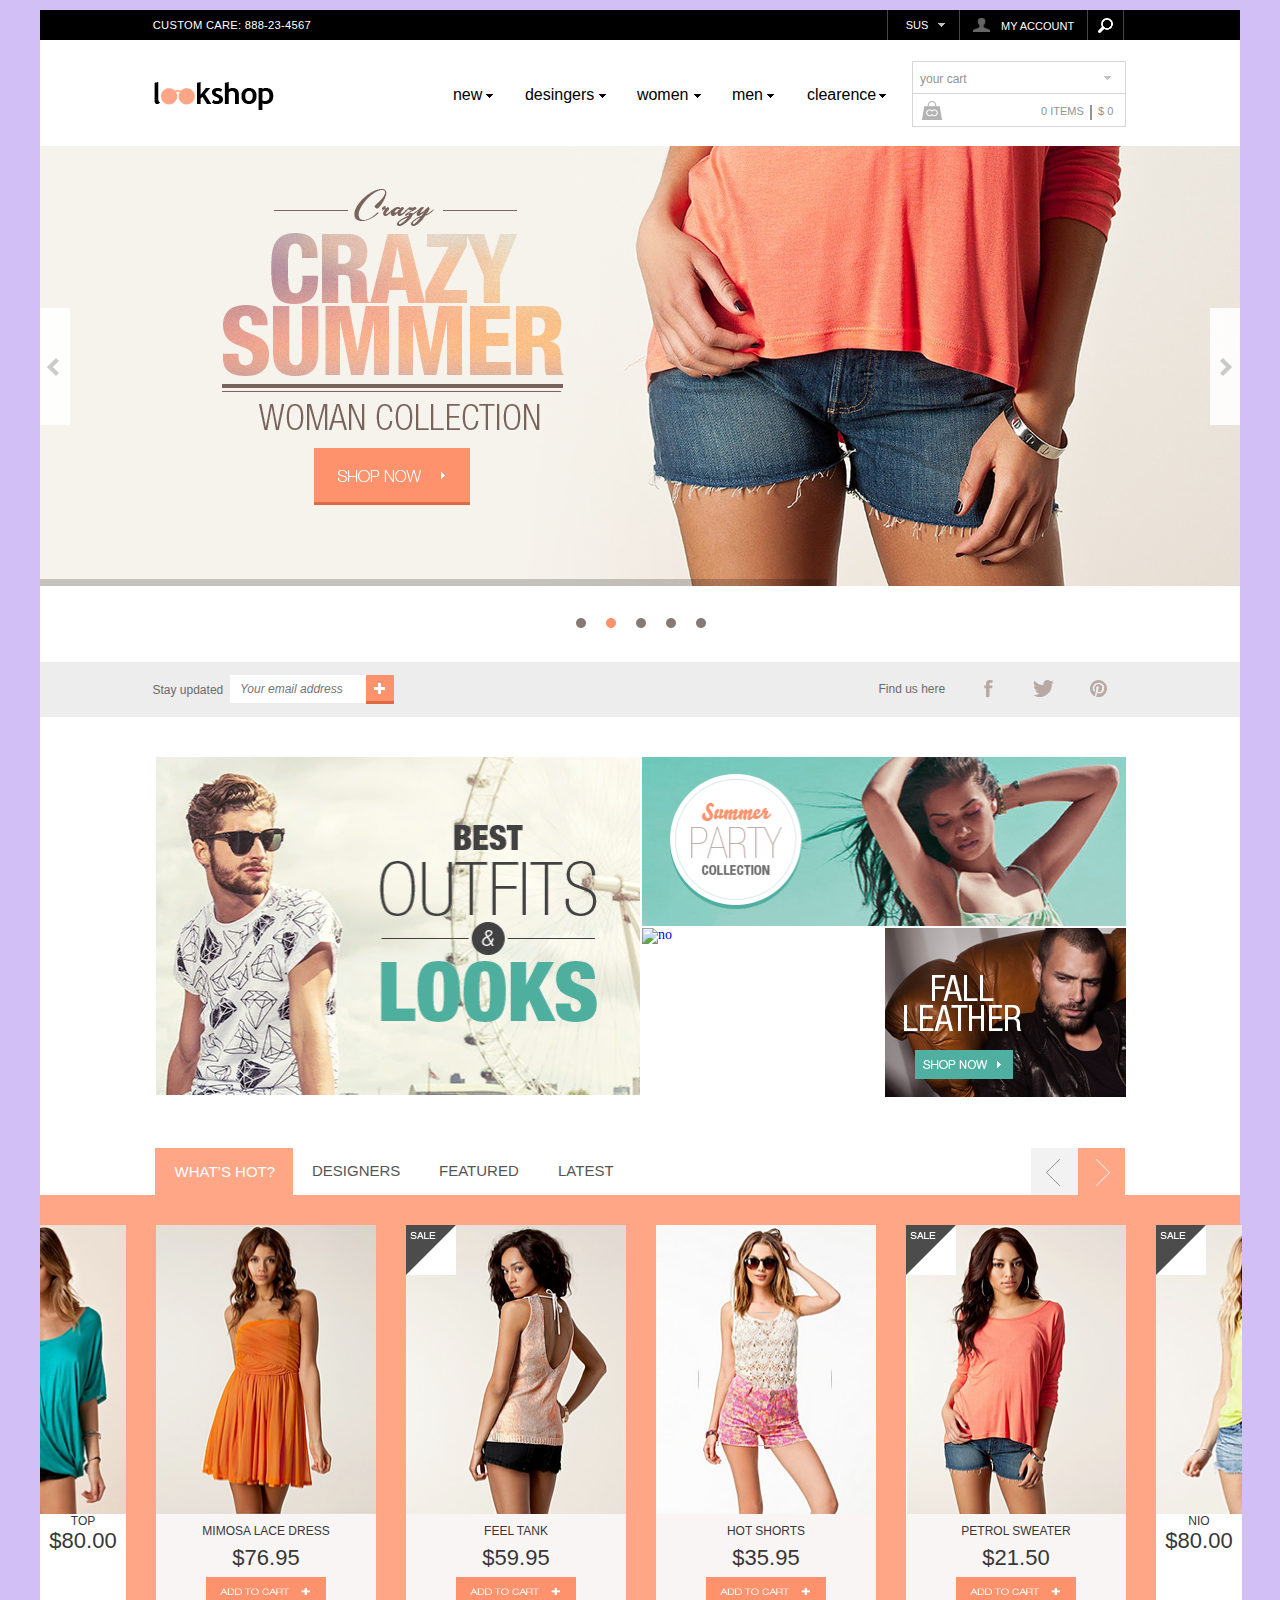
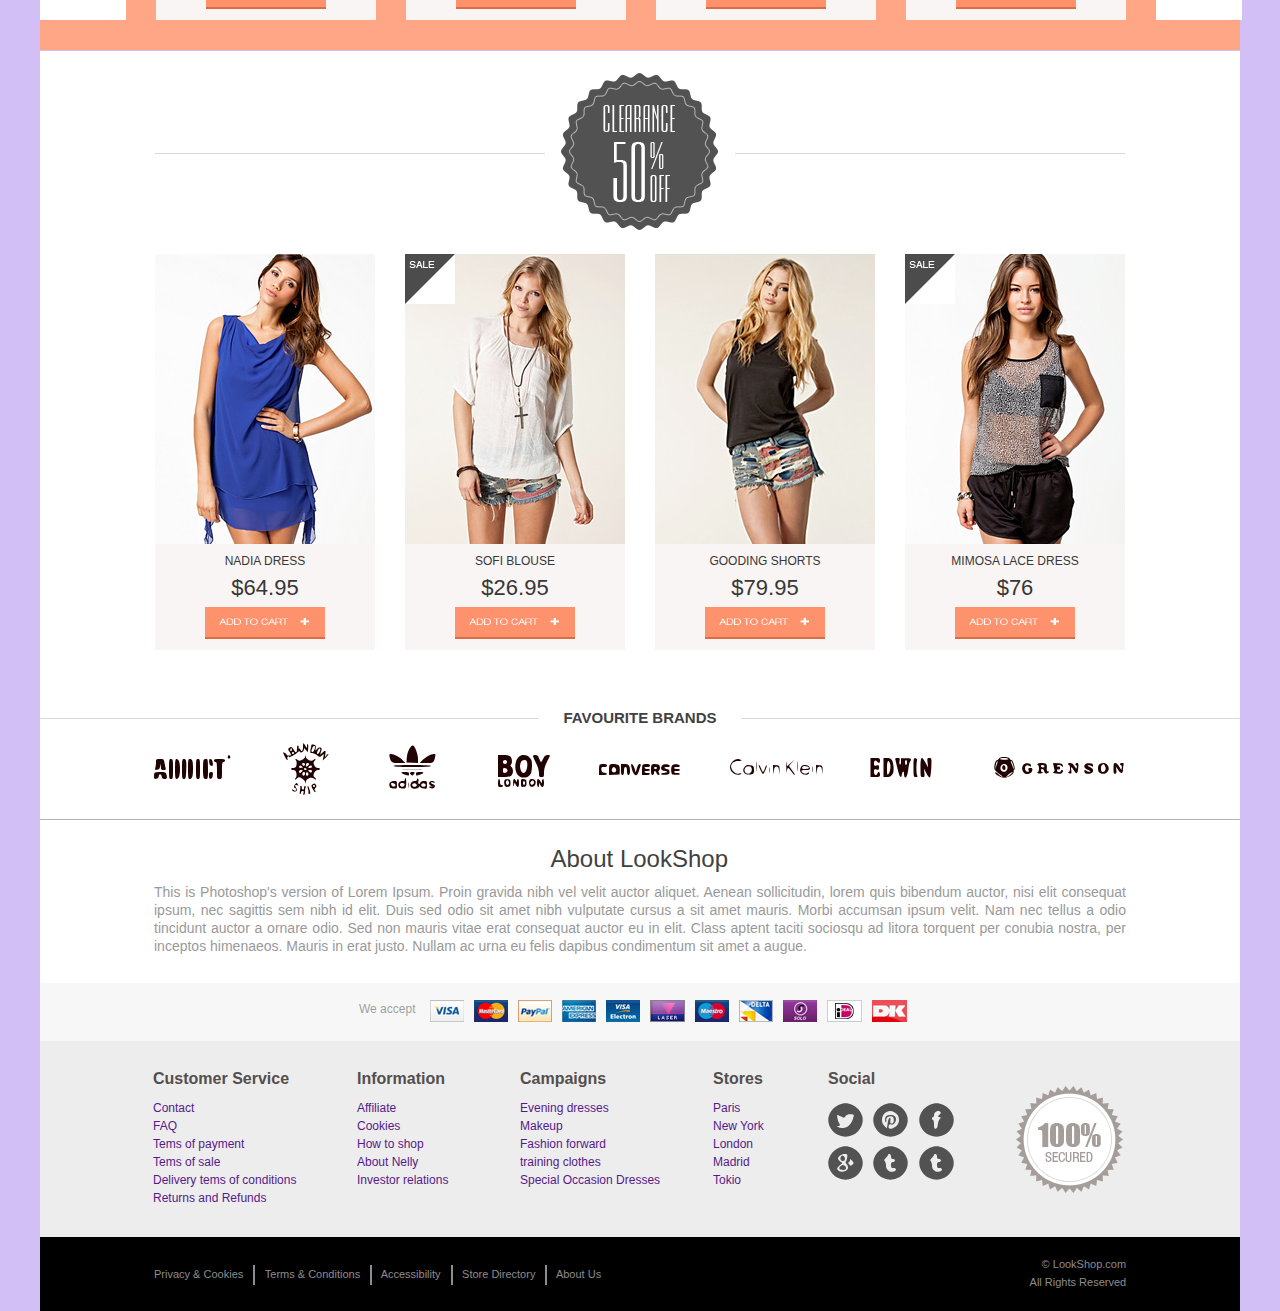
==== commit 8f22c964: "Update index.html" ====
--- a/index.html
+++ b/index.html
@@ -3,8 +3,8 @@
 <head>
 	<meta charset="UTF-8">
 	<meta name="viewport" content="width=device-width, initial-scale=1.0">
-<link rel="stylesheet" href="https://github.com/Filin3DK/LOOKSHOP-1/blob/main/CSS/style.css">
-<!-- 	  <link rel="stylesheet" href="../CSS/style.css"> -->
+<!-- <link rel="stylesheet" href="https://github.com/Filin3DK/LOOKSHOP-1/blob/main/CSS/style.css"> -->
+	  <link rel="stylesheet" href="../CSS/style.css">
    
 </head>
 <body>
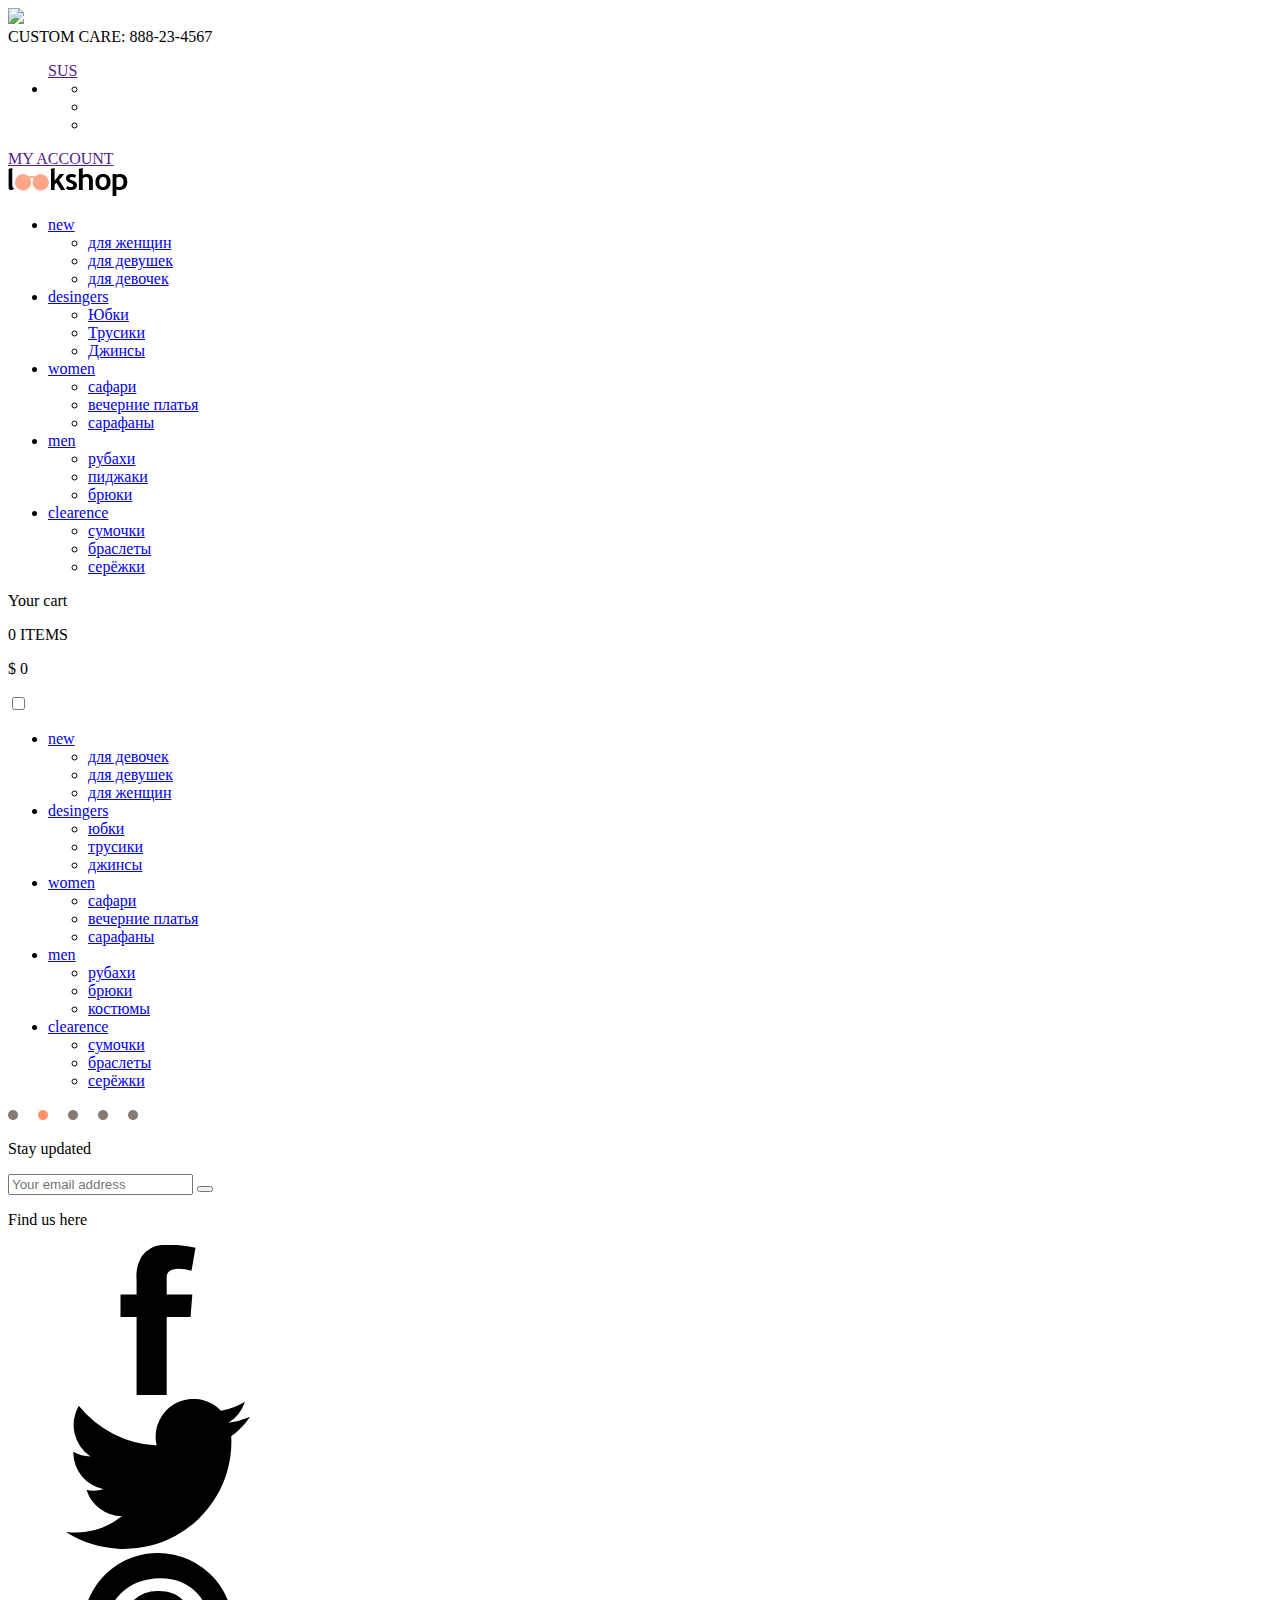
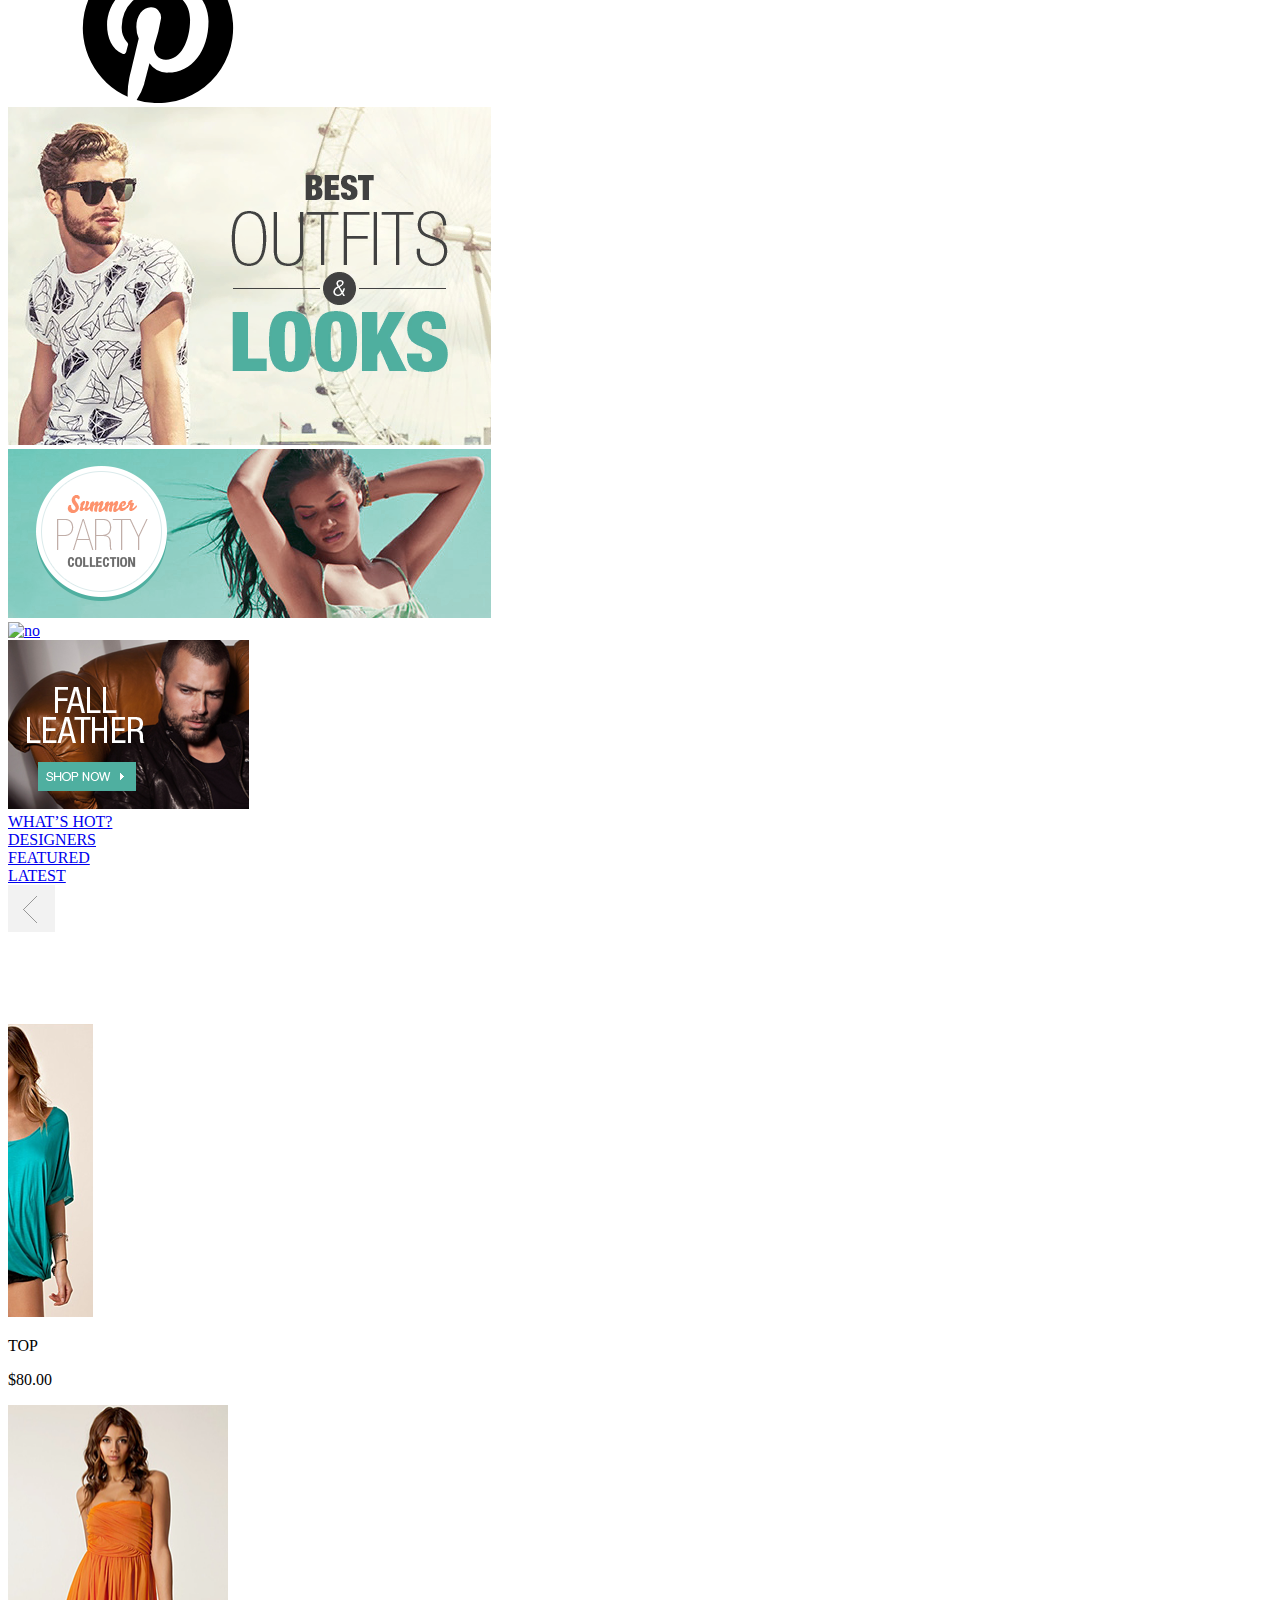
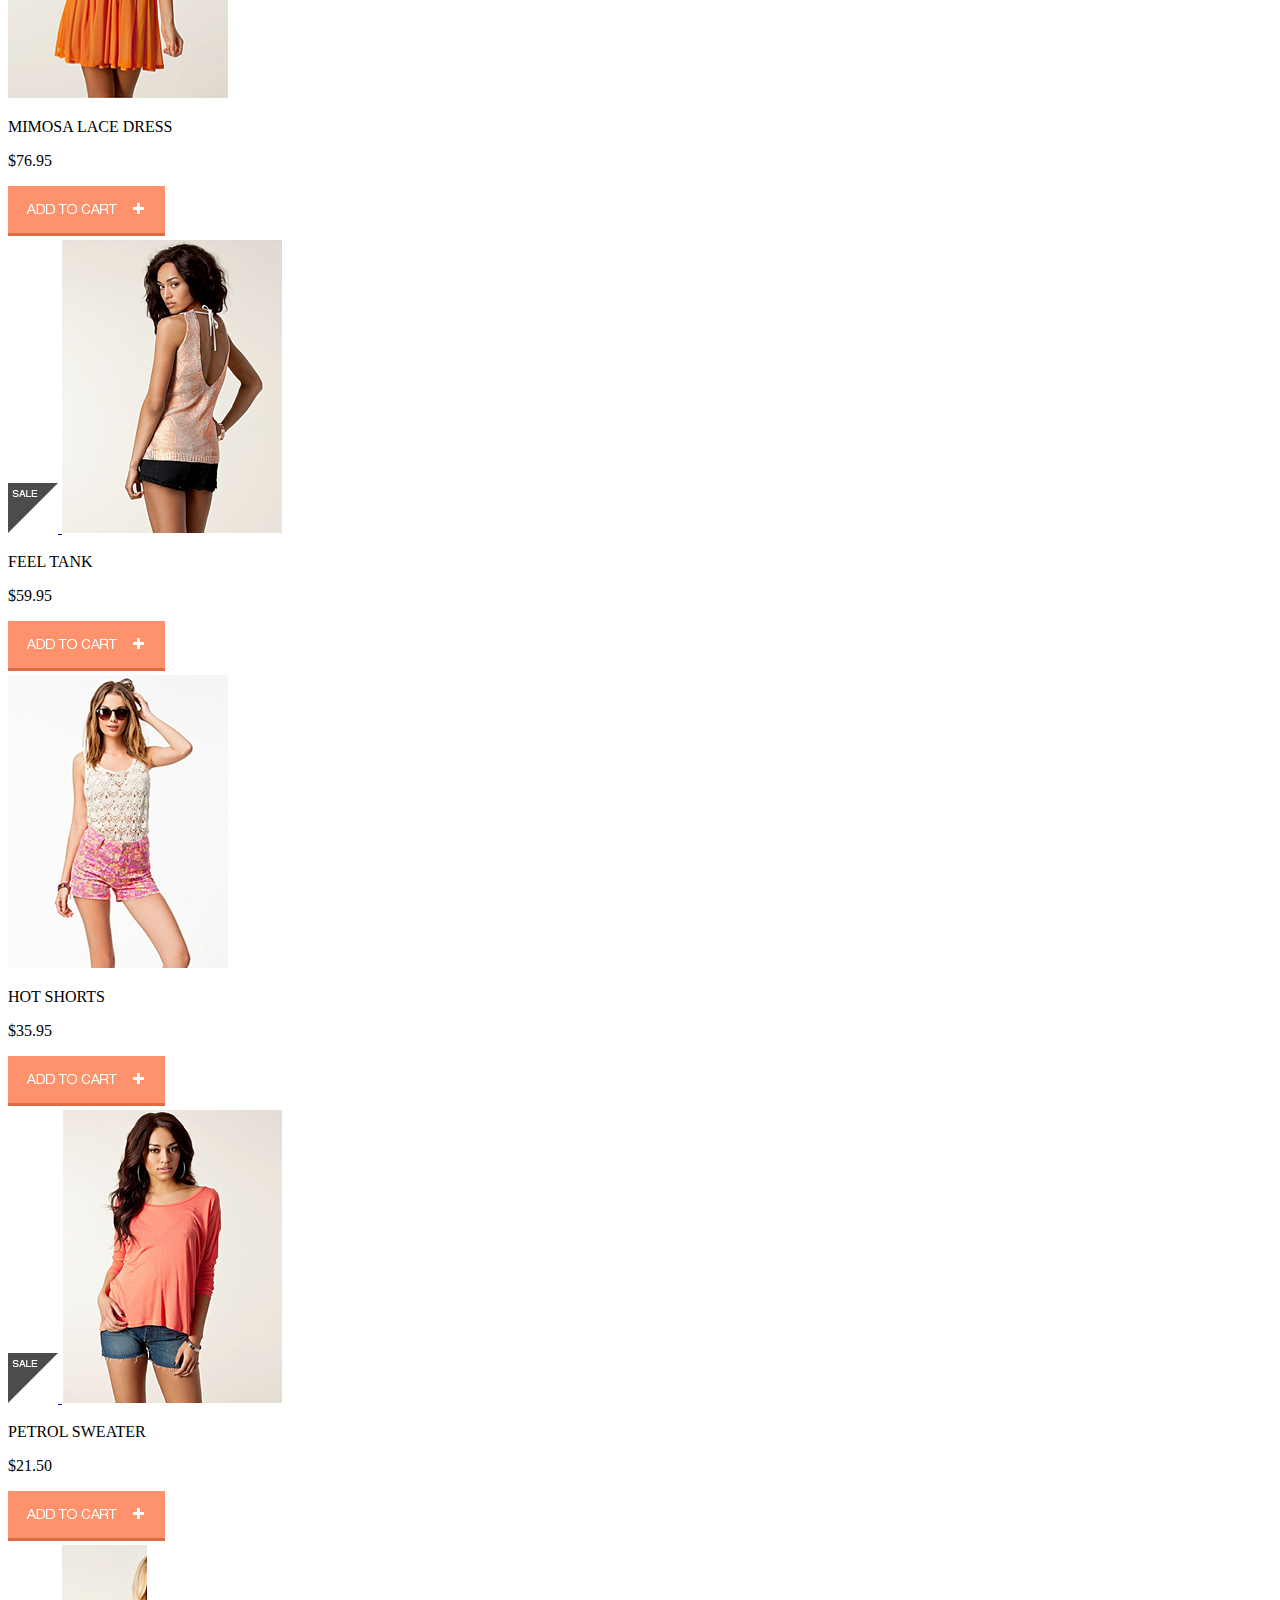
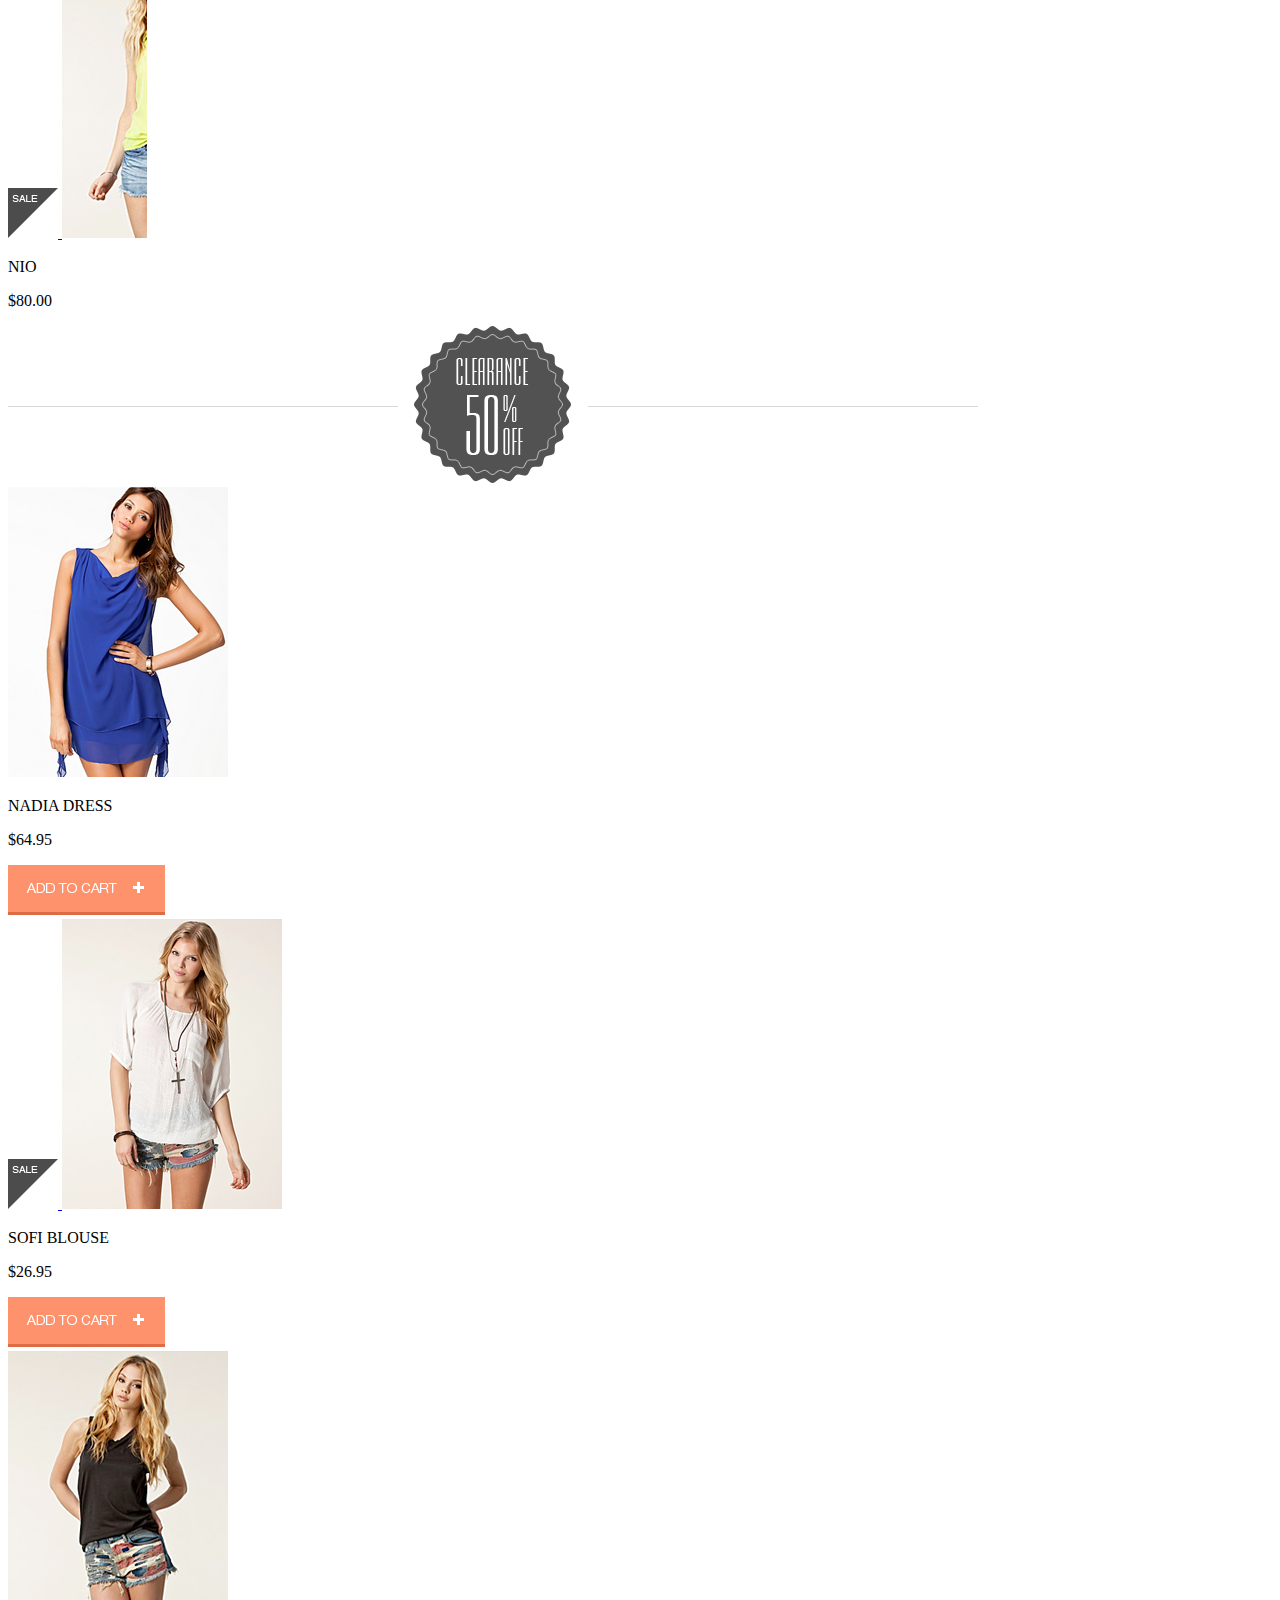
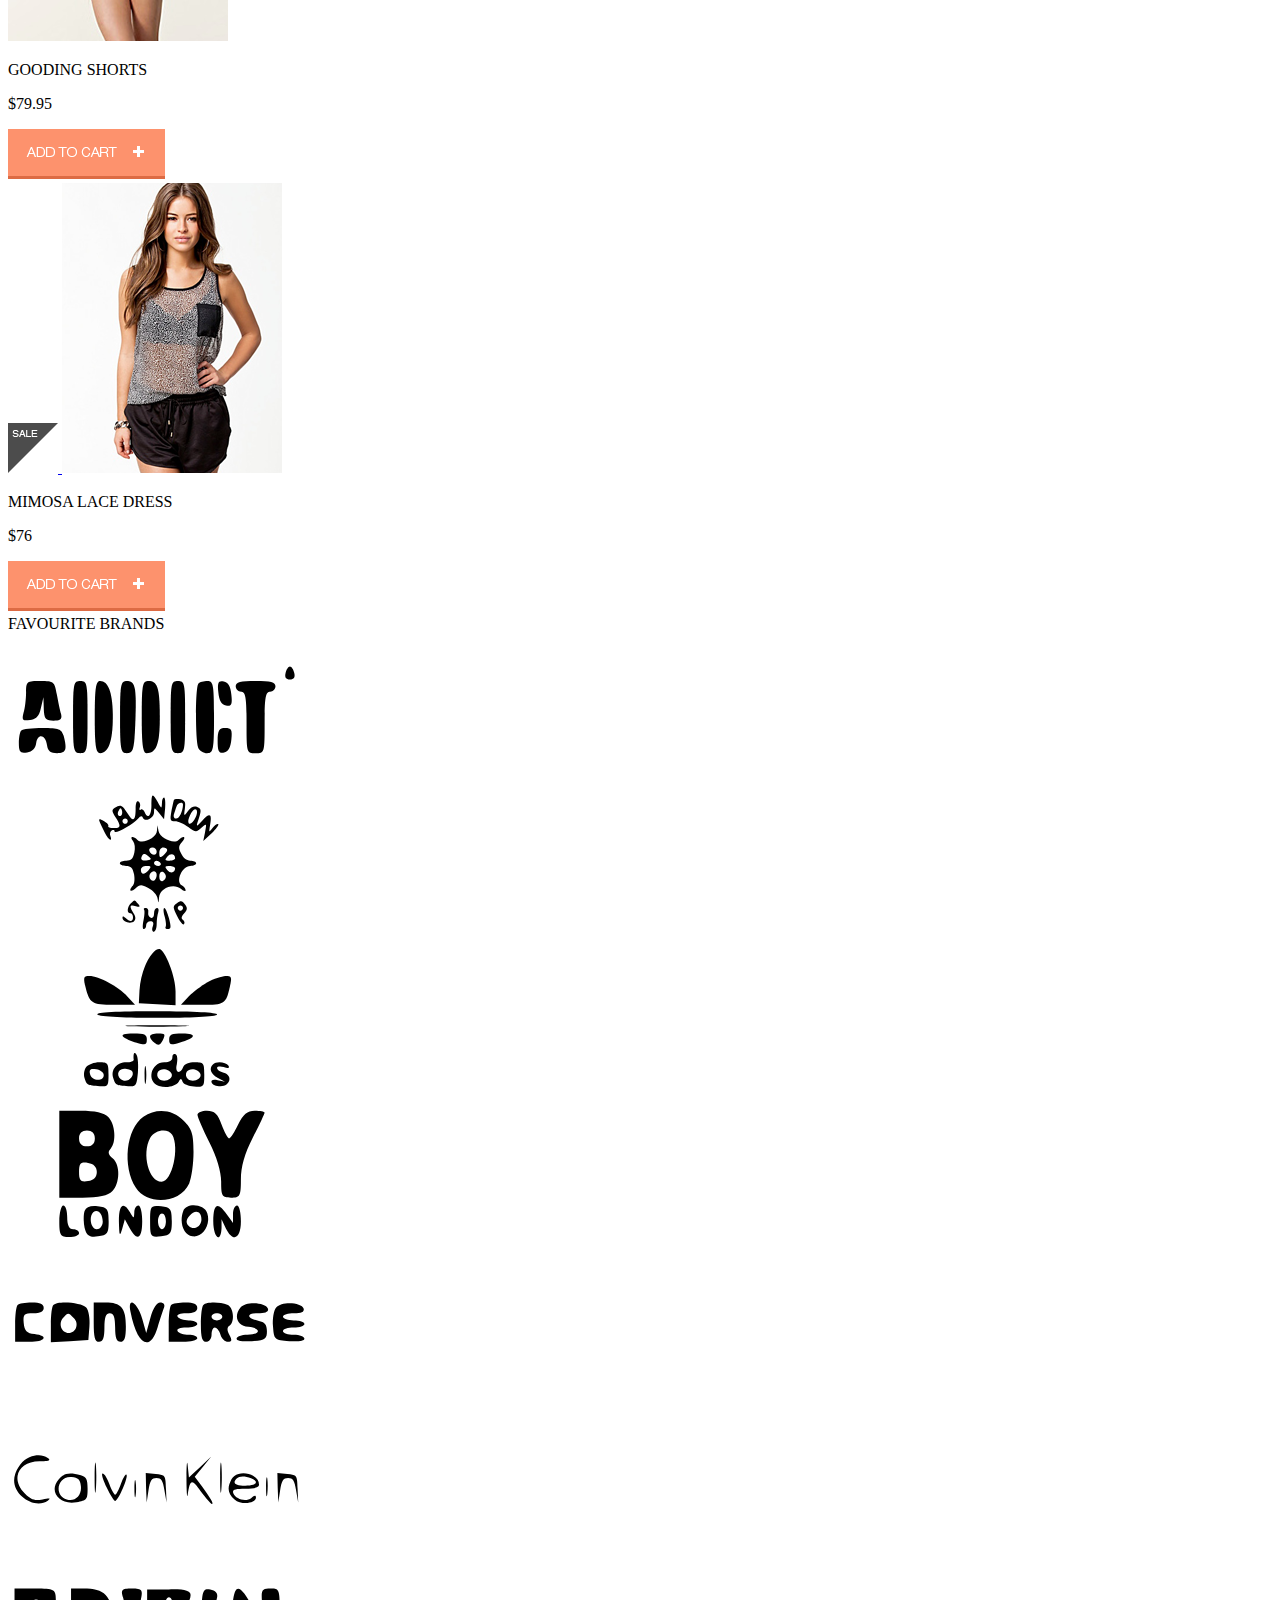
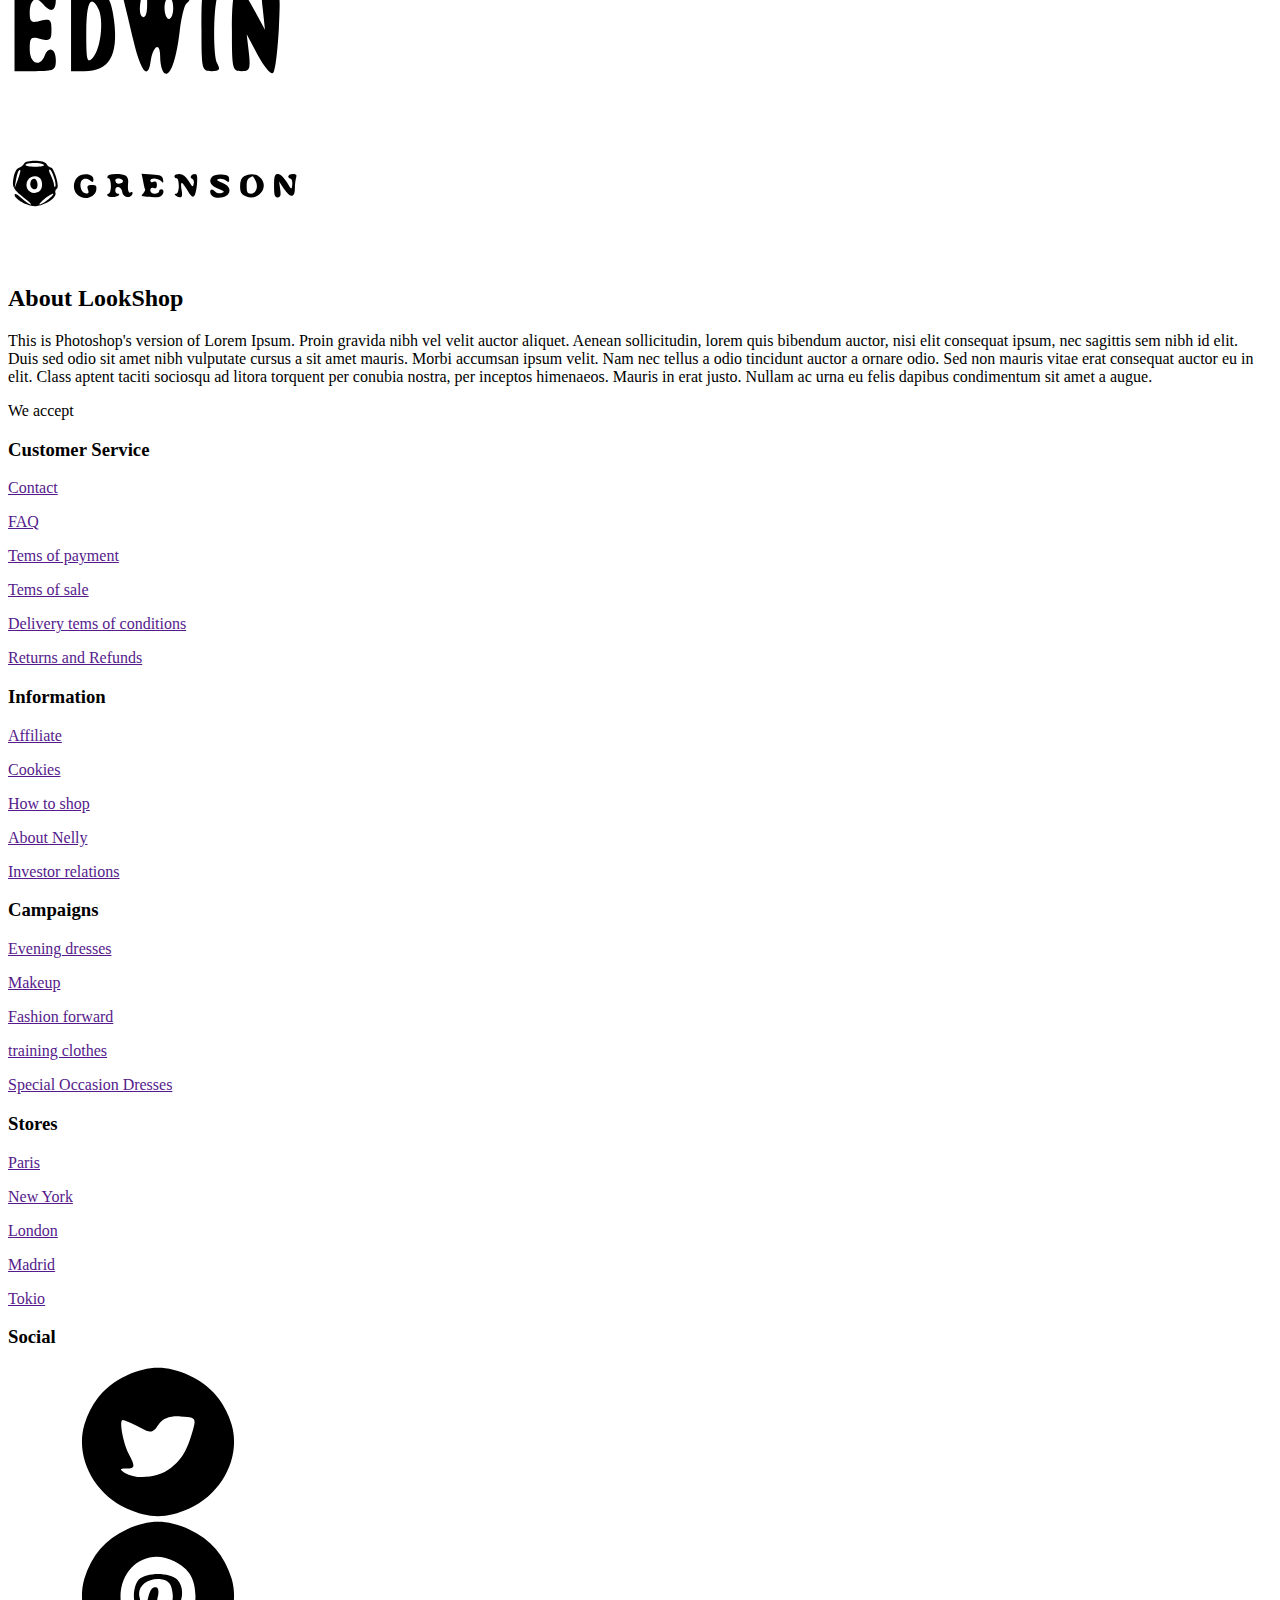
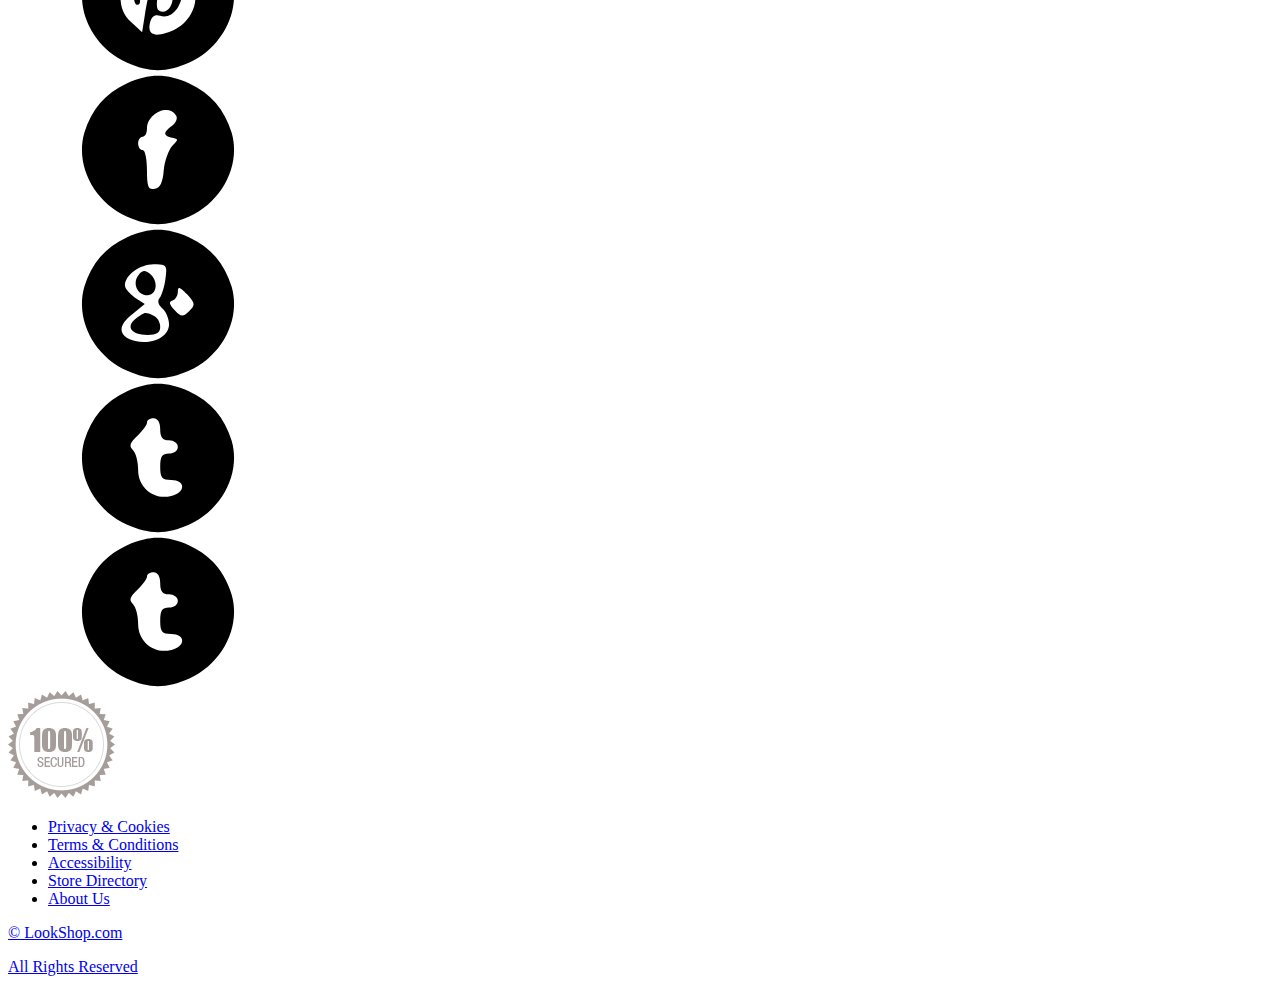
==== commit 629a7478: "Update index.html" ====
--- a/index.html
+++ b/index.html
@@ -3,8 +3,7 @@
 <head>
 	<meta charset="UTF-8">
 	<meta name="viewport" content="width=device-width, initial-scale=1.0">
-<!-- <link rel="stylesheet" href="https://github.com/Filin3DK/LOOKSHOP-1/blob/main/CSS/style.css"> -->
-	  <link rel="stylesheet" href="../CSS/style.css">
+        <link rel="stylesheet" href="https://github.com/Filin3DK/LOOKSHOP-1/blob/main/CSS/style.css">  
    
 </head>
 <body>
